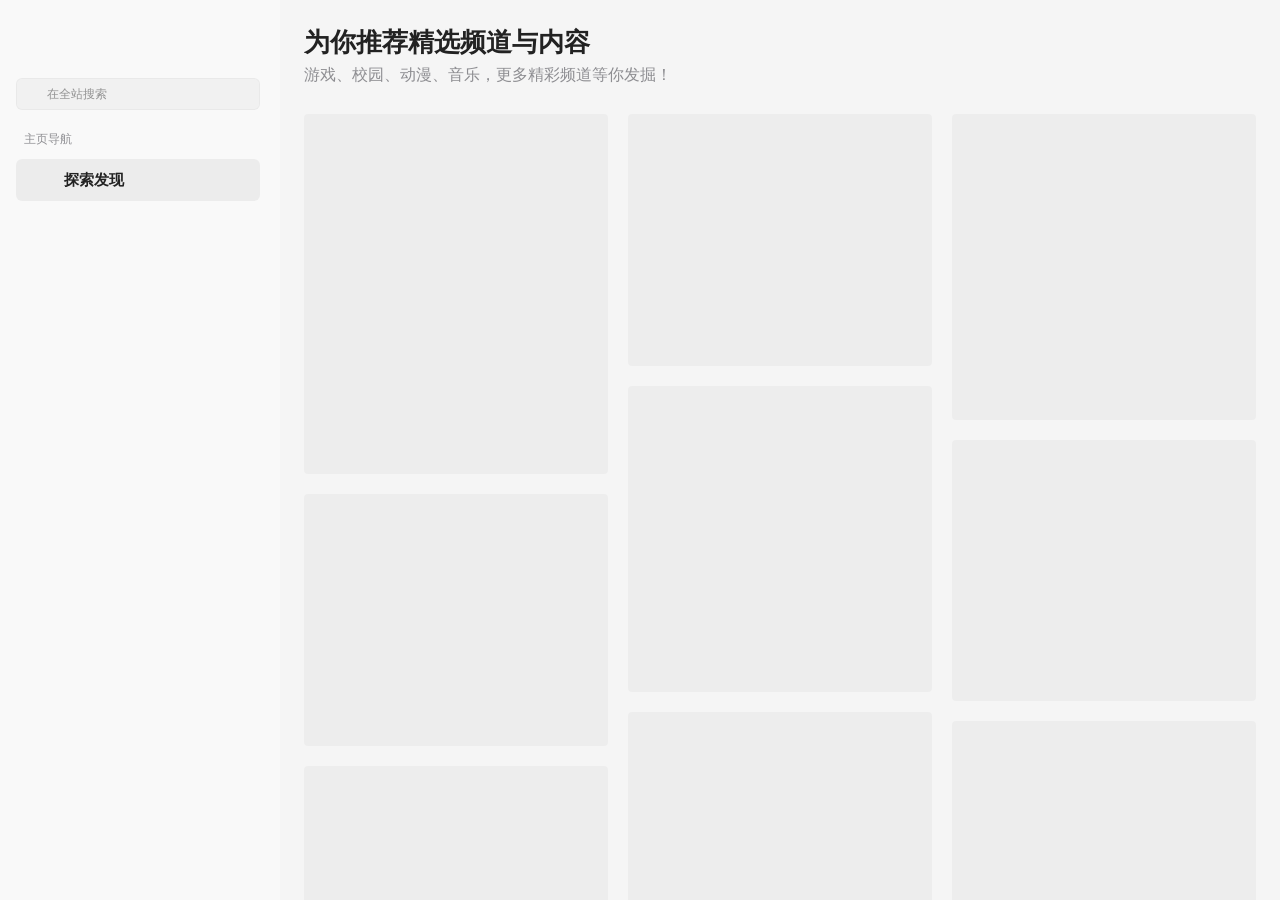
==== web/panel/index.html @ 27d4e75a "更新v1.0.0" ====
<!DOCTYPE html><html  lang="zh-CN"><head><meta charset="utf-8"><meta name="referrer" content="no-referrer"><base href="/api/ext/txpd/panel/"><script src="/api/ext/txpd/panel/assets/txpd-inject.js"></script><meta charset="utf-8">
<meta name="viewport" content="width=device-width, initial-scale=1.0, user-scalable=0, viewport-fit=cover">
<meta property="og:title" content="探索发现｜腾讯频道">
<meta property="og:type" content="website">
<meta property="og:description" content="腾讯频道(pd.qq.com)是腾讯官方推出的兴趣社群平台，在腾讯频道立刻探索并发现你感兴趣的组织和社区。无论是游戏、娱乐、教育还是兴趣爱好，腾讯频道为你提供丰富多样的社群资源，助你轻松找到志同道合的小伙伴！">
<meta property="og:image" content="https://guild-1251316161.file.myqcloud.com/common/share-logo.png">
<meta property="og:url" content="https://pd.qq.com/explore">
<title>探索发现｜腾讯频道</title>






<style>.theme-light,:root{--text-primary:#222;--text-primary-light:rgba(60,60,67,.76);--text-secondary:rgba(60,60,67,.56);--text-secondary-light:#a6a6a6;--text-brand:#2b64f5;--text-white:#fff;--text-tertiary:#bdbdbd;--text-link:#214ca5;--text-link-press:#0b47e0;--icon-primary:#222;--icon-primary-light:#6b6b70;--icon-secondary:#5e5f62;--icon-tertiary:#ccc;--icon-brand:#2b64f5;--icon-white:#fff;--icon-link:#2b64f5;--icon-link-press:#0b47e0;--feedback-warning:#ffb300;--feedback-success:#15d173;--feedback-error:#f74c30;--feedback-brand:#2b64f5;--feedback-grey:#c5c5c5;--overlay-active:rgba(0,0,0,.05);--overlay-hover:rgba(0,0,0,.03);--overlay-hover-light:hsla(0,0%,100%,.2);--overlay-hover-grey:rgba(0,0,0,.05);--overlay-press:rgba(75,72,72,.1);--overlay-press-light:hsla(0,0%,100%,.1);--overlay-top:#fff;--overlay-dark:rgba(1,1,1,.5);--overlay-white:hsla(0,0%,100%,.1);--overlay-highlight:rgba(37,90,255,.07);--border-primary:rgba(219,220,224,.4);--border-secondary:hsla(0,0%,90%,.4);--border-white:#fff;--border-input-box:rgba(34,34,34,.7);--bubble-guest:#fff;--bubble-guest-press:#f5f5f5;--bubble-guest-text:#222;--bubble-guest-text-link:#2b64f5;--bubble-host:#2b64f5;--bubble-host-press:#0b47e0;--bubble-host-text:#fff;--bubble-host-text-link:#7de0ff;--button-primary-bg:#2b64f5;--button-primary-bg-hover:#0b47e0;--button-primary-bg-press:#0b47e0;--button-primary-text-white:#fff;--button-secondary-bg:#f0f4fe;--button-secondary-text:#2b64f5;--button-secondary-bg-press:#d5e0fd;--button-secondary-bg-hover:#e7eeff;--button-secondary-bg-disable:#f0f1f4;--button-secondary-text-disable:rgba(11,12,14,.3);--button-tertiary-border:rgba(219,220,224,.7);--button-tertiary-text:#222;--button-tertiary-border-press:hsla(0,0%,80.8%,.7);--button-tertiary-bg-hover:rgba(34,34,34,.04);--button-tertiary-bg-press:rgba(34,34,34,.04);--bg-bottom-standard:#fff;--bg-bottom-light:#f9f9f9;--bg-bottom-dark:rgba(0,0,0,.8);--bg-middle-standard:#f3f3f3;--bg-middle-light:#fff;--bg-top-dark:rgba(0,0,0,.9);--bg-aio:#f5f5f5;--bg-toast:#fff;--text-primary-loading:hsla(0,0%,94.5%,.9);--bg-bottom-light-dark:#1f1f1f;--shadow-bg-top:0px 2px 4px rgba(0,0,0,.04);--shadow-bg-middle-secondary:0px 4px 12px rgba(0,0,0,.1);--shadow-bg-middle-primary:2px 8px 14px rgba(0,0,0,.12);--shadow-bg-bottom-inactive:0px 8px 16px rgba(0,0,0,.14);--shadow-bg-bottom-active:0px 2px 20px rgba(0,0,0,.2),0px 30px 60px rgba(0,0,0,.1);--button_border_secondary_default:#ccc;--button_border_ghost_default:#0b0c0e;--button_text_ghost_default:#0b0c0e;--logo_qq_default:#000;--qrcode-popover-filter:0px 0px 12px rgba(0,0,0,.1);--bg_bottom_light_agg:#fff;--fill-standard-primary:rgba(13,16,49,.04);--button-text-ghost-default:#0b0c0e;--button-border-ghost-default:#0b0c0e;--bg-thead-standard:#f0f0f2;--border-standard:rgba(0,0,0,.1)}</style>
<style>@media(prefers-color-scheme:dark){:root{--text-primary:hsla(0,0%,94.5%,.9);--text-primary-light:rgba(235,235,245,.76);--text-secondary:rgba(235,235,245,.56);--text-secondary-light:#666;--text-brand:#f1f1f1;--text-white:#fff;--text-tertiary:#525252;--text-link:#7a95cc;--text-link-press:#fff;--icon-primary:hsla(0,0%,94.5%,.9);--icon-primary-light:#b9b9c1;--icon-secondary:#9a9fa5;--icon-tertiary:#525252;--icon-brand:#f1f1f1;--icon-white:#fff;--icon-link:#2b64f5;--icon-link-press:#0b47e0;--feedback-warning:#ffb300;--feedback-success:#15d173;--feedback-error:#f74c30;--feedback-brand:#2b64f5;--feedback-grey:#333;--overlay-active:hsla(0,0%,100%,.2);--overlay-hover:hsla(0,0%,100%,.07);--overlay-hover-light:hsla(0,0%,100%,.2);--overlay-hover-grey:hsla(0,0%,100%,.05);--overlay-press:hsla(0,0%,100%,.15);--overlay-press-light:hsla(0,0%,100%,.1);--overlay-top:#313131;--overlay-dark:rgba(1,1,1,.5);--overlay-white:hsla(0,0%,100%,.1);--overlay-highlight:rgba(180,196,247,.05);--border-primary:hsla(0,0%,100%,.08);--border-secondary:hsla(0,0%,100%,.05);--border-white:#222;--border-input-box:hsla(0,0%,94.5%,.3);--bubble-guest:#262626;--bubble-guest-press:#212121;--bubble-guest-text:#f1f1f1;--bubble-guest-text-link:#3f75ff;--bubble-host:#666;--bubble-host-press:#5d5d5d;--bubble-host-text:#fff;--bubble-host-text-link:#1cb3e2;--button-primary-bg:#2b64f5;--button-primary-bg-hover:#0b47e0;--button-primary-bg-press:#0b47e0;--button-primary-text-white:#f1f1f1;--button-secondary-bg:hsla(0,0%,100%,.08);--button-secondary-text:#f1f1f1;--button-secondary-bg-press:hsla(0,0%,100%,.02);--button-secondary-bg-hover:hsla(0,0%,100%,.1);--button-secondary-bg-disable:hsla(0,0%,100%,.05);--button-secondary-text-disable:hsla(0,0%,94.5%,.2);--button-tertiary-border:hsla(0,0%,94.5%,.7);--button-tertiary-text:#f1f1f1;--button-tertiary-border-press:hsla(0,0%,94.5%,.4);--button-tertiary-bg-hover:hsla(0,0%,100%,.04);--button-tertiary-bg-press:hsla(0,0%,100%,.04);--bg-bottom-standard:#161616;--bg-bottom-light:#1f1f1f;--bg-bottom-dark:rgba(0,0,0,.8);--bg-middle-standard:#121212;--bg-middle-light:#1f1f1f;--bg-top-dark:rgba(0,0,0,.9);--bg-aio:#161616;--bg-toast:#303030;--text-primary-loading:#222;--bg-bottom-light-dark:#f9f9f9;--shadow-bg-top:0px 2px 4px rgba(0,0,0,.12);--shadow-bg-middle-secondary:0px 4px 8px rgba(0,0,0,.16);--shadow-bg-middle-primary:0px 4px 8px rgba(0,0,0,.26);--shadow-bg-bottom-inactive:0px 8px 16px rgba(0,0,0,.14);--shadow-bg-bottom-active:0px 30px 60px rgba(0,0,0,.36),0px 2px 20px rgba(0,0,0,.37);--button_border_secondary_default:hsla(0,0%,94.5%,.9);--button_border_ghost_default:#fff;--button_text_ghost_default:#fff;--logo_qq_default:#fff;--bg_bottom_light:#161616;--border-standard:hsla(0,0%,100%,.08);--bg_bottom_light_agg:#161616;--fill-standard-primary:hsla(0,0%,100%,.08);--button-border-ghost-default:hsla(0,0%,100%,.85);--button-text-ghost-default:#fff;--bg-thead-standard:#f0f0f2}}.theme-dark{--text-primary:hsla(0,0%,94.5%,.9);--text-secondary:rgba(235,235,245,.56);--text-secondary-light:#666;--text-brand:#f1f1f1;--text-white:#fff;--text-tertiary:#525252;--text-link:#2b64f5;--text-link-press:#fff;--icon-primary:hsla(0,0%,94.5%,.9);--icon-secondary:#9a9fa5;--icon-tertiary:#525252;--icon-brand:#f1f1f1;--icon-white:#fff;--icon-link:#2b64f5;--icon-link-press:#0b47e0;--feedback-warning:#ffb300;--feedback-success:#15d173;--feedback-error:#f74c30;--feedback-brand:#2b64f5;--feedback-grey:#333;--overlay-active:hsla(0,0%,100%,.2);--overlay-hover:hsla(0,0%,100%,.07);--overlay-hover-light:hsla(0,0%,100%,.2);--overlay-hover-grey:hsla(0,0%,100%,.05);--overlay-press:hsla(0,0%,100%,.15);--overlay-press-light:hsla(0,0%,100%,.1);--overlay-top:#313131;--overlay-dark:rgba(1,1,1,.5);--overlay-white:hsla(0,0%,100%,.1);--overlay-highlight:rgba(180,196,247,.05);--border-primary:hsla(0,0%,100%,.08);--border-secondary:hsla(0,0%,100%,.05);--border-white:#222;--border-input-box:hsla(0,0%,94.5%,.3);--bubble-guest:#262626;--bubble-guest-press:#212121;--bubble-guest-text:#f1f1f1;--bubble-guest-text-link:#3f75ff;--bubble-host:#666;--bubble-host-press:#5d5d5d;--bubble-host-text:#fff;--bubble-host-text-link:#1cb3e2;--button-primary-bg:#2b64f5;--button-primary-bg-hover:#0b47e0;--button-primary-bg-press:#0b47e0;--button-primary-text-white:#f1f1f1;--button-secondary-bg:hsla(0,0%,100%,.08);--button-secondary-text:#f1f1f1;--button-secondary-bg-press:hsla(0,0%,100%,.02);--button-secondary-bg-hover:hsla(0,0%,100%,.1);--button-secondary-bg-disable:hsla(0,0%,100%,.05);--button-secondary-text-disable:hsla(0,0%,94.5%,.2);--button-tertiary-border:hsla(0,0%,94.5%,.7);--button-tertiary-text:#f1f1f1;--button-tertiary-border-press:hsla(0,0%,94.5%,.4);--button-tertiary-bg-hover:hsla(0,0%,100%,.04);--button-tertiary-bg-press:hsla(0,0%,100%,.04);--bg-bottom-standard:#161616;--bg-bottom-light:#1f1f1f;--bg-bottom-dark:rgba(0,0,0,.8);--bg-middle-standard:#121212;--bg-middle-light:#1f1f1f;--bg-top-dark:rgba(0,0,0,.9);--bg-aio:#161616;--bg-toast:#303030;--text-primary-loading:#222;--bg-bottom-light-dark:#f9f9f9;--shadow-bg-top:0px 2px 4px rgba(0,0,0,.12);--shadow-bg-middle-secondary:0px 4px 8px rgba(0,0,0,.16);--shadow-bg-middle-primary:0px 4px 8px rgba(0,0,0,.26);--shadow-bg-bottom-inactive:0px 8px 16px rgba(0,0,0,.14);--shadow-bg-bottom-active:0px 30px 60px rgba(0,0,0,.36),0px 2px 20px rgba(0,0,0,.37);--button_border_secondary_default:hsla(0,0%,94.5%,.9);--button_border_ghost_default:#fff;--button_text_ghost_default:#fff;--logo_qq_default:#fff;--qrcode-popover-filter:0px 0px 12px rgba(0,0,0,.1);--bg_bottom_light:#161616;--border-standard:hsla(0,0%,100%,.08);--bg_bottom_light_agg:#161616;--fill-standard-primary:hsla(0,0%,100%,.08);--button-border-ghost-default:hsla(0,0%,100%,.85);--button-text-ghost-default:#fff;--bg-thead-standard:#f0f0f2}</style>
<style>.theme-light,:root{--icon_secondary_opacity:rgba(154,159,165,.5);--bg_top_standard:#f2f2f2;--bg_top_light:#fff;--overlay_mask_standard:rgba(0,0,0,.5);--shadow_bg_top:0px 4px 8px rgba(0,0,0,.14);--shadow_bg_middle_primary:0px 32px 64px rgba(0,0,0,.188),0px 2px 21px rgba(0,0,0,.147);--border_brand:#2b64f5;--fill_standard_primary:rgba(0,0,0,.2);--brand_standard:#09f}@media(prefers-color-scheme:dark){:root{--icon_secondary_opacity:rgba(154,159,165,.5);--bg_top_standard:#262626;--bg_top_light:#303030;--overlay_mask_standard:rgba(0,0,0,.5);--shadow_bg_top:0px 4px 8px rgba(0,0,0,.26);--shadow_bg_middle_primary:0px 32px 64px rgba(0,0,0,.37),0px 2px 21px rgba(0,0,0,.37)}}</style>
<style>:root{--skin_primary_color:#0366fe;--skin_primary_color_active:rgba(3,102,254,.5);--skin_primary_color_disable:rgba(3,102,254,.3);--skin_border_color_1:rgba(11,12,14,.08);--skin_primary_bg_color:#f3f3f7;--skin_secondary_bg_color:#fff;--skin_normal_bg_color:#f3f3f7;--skin_gray_bg_color:rgba(11,12,14,.08);--skin_text_color_0:#fff;--skin_text_color_1:#0b0c0e;--skin_text_color_2:rgba(11,12,14,.7);--skin_text_color_3:rgba(11,12,14,.5);--skin_text_color_4:rgba(11,12,14,.3)}</style>
<style>:root{--aside-width:280px;--scrollbar-width:10px;--v-min-width:1000px;--v-min-height:600px;--page-gap:24px;--explore-page-skeleton-view-width:100%;--explore-page-skeleton-item-width:24%;--fs-scale-factor:1;--auto-size-14:calc(var(--fs-scale-factor)*14px);--auto-size-16:calc(var(--fs-scale-factor)*16px);--auto-size-17:calc(var(--fs-scale-factor)*17px);--auto-size-18:calc(var(--fs-scale-factor)*18px);--auto-size-20:calc(var(--fs-scale-factor)*20px);--auto-size-24:calc(var(--fs-scale-factor)*24px);--auto-size-52:calc(var(--fs-scale-factor)*52px);--auto-size-56:calc(var(--fs-scale-factor)*56px);--z-index-min:-1;--z-index-zero:0;--z-index-base:1;--z-index-base-2:2;--z-index-base-3:3;--z-index-base-10:10;--z-index-sticky:100;--z-index-header:200;--z-index-tooltip:900;--z-index-overlay:1000;--z-index-popup:1100;--z-index-control-area:3500;--z-index-ctx-lower:3999;--z-index-ctx:4000;--z-index-ctx-higher:4010;--z-index-dialog-lower:4999;--z-index-dialog:5000;--z-index-dialog-higher:5010;--z-index-toast:6000;--z-index-kickedoff-dialog:7000;--z-index-max:9999}</style>
<style>html{line-height:1.15;-webkit-text-size-adjust:100%}body{margin:0}main{display:block}.app-abnormal{display:flex;height:calc(100vh - 62px)}.link-container .link{cursor:pointer}h1{font-size:2em;margin:.67em 0}hr{box-sizing:content-box;height:0;overflow:visible}pre{font-family:monospace,monospace;font-size:1em}a{background-color:transparent}abbr[title]{border-bottom:none;text-decoration:underline;-webkit-text-decoration:underline dotted;text-decoration:underline dotted}b,strong{font-weight:bolder}code,kbd,samp{font-family:monospace,monospace;font-size:1em}small{font-size:80%}sub,sup{font-size:75%;line-height:0;position:relative;vertical-align:baseline}sub{bottom:-.25em}sup{top:-.5em}img{border-style:none}button,input,optgroup,select,textarea{font-family:inherit;font-size:100%;line-height:1.15;margin:0}button,input{overflow:visible}button,select{text-transform:none}[type=button],[type=reset],[type=submit],button{-webkit-appearance:button}[type=button]::-moz-focus-inner,[type=reset]::-moz-focus-inner,[type=submit]::-moz-focus-inner,button::-moz-focus-inner{border-style:none;padding:0}[type=button]:-moz-focusring,[type=reset]:-moz-focusring,[type=submit]:-moz-focusring,button:-moz-focusring{outline:1px dotted ButtonText}fieldset{padding:.35em .75em .625em}legend{box-sizing:border-box;color:inherit;display:table;max-width:100%;padding:0;white-space:normal}progress{vertical-align:baseline}textarea{overflow:auto}[type=checkbox],[type=radio]{box-sizing:border-box;padding:0}[type=number]::-webkit-inner-spin-button,[type=number]::-webkit-outer-spin-button{height:auto}[type=search]{-webkit-appearance:textfield;outline-offset:-2px}[type=search]::-webkit-search-decoration{-webkit-appearance:none}::-webkit-file-upload-button{-webkit-appearance:button;font:inherit}details{display:block}summary{display:list-item}[hidden],template{display:none}</style>
<style>*{box-sizing:border-box;-webkit-tap-highlight-color:rgba(255,255,255,0)}html{font-family:system-ui,Microsoft YaHei,PingFang SC,Hiragino Sans GB,Apple Color Emoji,Segoe UI Emoji,Segoe UI Symbol,Noto Color Emoji,黑体,STHeiti;font-size:14px;line-height:1.5;-webkit-font-smoothing:antialiased;-moz-osx-font-smoothing:grayscale;background-color:var(--bg-bottom-standard);touch-action:manipulation}@media(prefers-color-scheme:dark){html{color-scheme:dark}}blockquote,figure,form,h1,h2,h3,h4,h5,h6,p{margin:0}h1,h2,h3,h4,h5,h6{font-weight:400}a{color:var(--text-link);text-decoration:none}a:active{color:var(--text-link-press);outline:0}img,video{max-width:100%}img,svg,video{vertical-align:middle}table{border-collapse:collapse;border-spacing:0}td,th{padding:0}dd,dl,li,ol,ul{margin:0;padding:0}ol,ul{list-style:none outside none}i{font-style:normal}input::-moz-placeholder,textarea::-moz-placeholder{color:var(--placeholder)}input:-ms-input-placeholder,textarea:-ms-input-placeholder{color:var(--placeholder)}input::-webkit-input-placeholder,textarea::-webkit-input-placeholder{color:var(--placeholder)}.placeholder{color:var(--placeholder)}.ellipsis{overflow:hidden;text-overflow:ellipsis;white-space:nowrap}.flex-center{align-items:center;display:flex;justify-content:center}.pointer{cursor:pointer}.hover-underline:hover{text-decoration:underline}@media(any-hover:none){:root{--overlay-hover:transparent}}</style>
<style>.ProseMirror{position:relative;word-wrap:break-word;font-feature-settings:"liga" 0;font-variant-ligatures:none;white-space:pre-wrap;white-space:break-spaces}.ProseMirror pre{white-space:pre-wrap}.ProseMirror li{position:relative}.ProseMirror-hideselection ::selection{background:transparent}.ProseMirror-hideselection ::-moz-selection{background:transparent}.ProseMirror-hideselection{caret-color:transparent}.ProseMirror [draggable][contenteditable=false]{-webkit-user-select:text;-moz-user-select:text;user-select:text}.ProseMirror-selectednode{outline:2px solid #8cf}li.ProseMirror-selectednode{outline:none}li.ProseMirror-selectednode:after{border:2px solid #8cf;content:"";inset:-2px -2px -2px -32px;pointer-events:none;position:absolute}img.ProseMirror-separator{border:none!important;display:inline!important;margin:0!important}</style>
<style>@supports (scrollbar-width:thin){.scrollbar-none{scrollbar-width:none}.custom-scrollbar{overflow-y:auto;scrollbar-color:transparent transparent;scrollbar-gutter:stable;scrollbar-width:thin}.custom-scrollbar:hover{scrollbar-color:var(--icon-tertiary) transparent}}@supports not (scrollbar-width:thin){.scrollbar-none::-webkit-scrollbar{display:none}.custom-scrollbar{overflow-y:scroll}.custom-scrollbar::-webkit-scrollbar{display:initial;opacity:1;width:var(--scrollbar-width)}.custom-scrollbar::-webkit-scrollbar-thumb{background-clip:padding-box;background-color:transparent;border:1px solid transparent;border-radius:calc(var(--scrollbar-width)/2);opacity:.8}.custom-scrollbar:hover::-webkit-scrollbar-thumb{background-color:var(--icon-tertiary)}}</style>
<style>.network-banner[data-v-33d8ebf6]{align-items:center;background-color:#fef7e0;border-bottom:1px solid #f5e6b8;color:#5f6368;display:flex;font-size:13px;height:36px;justify-content:space-between;left:0;line-height:1;padding:0 16px;position:fixed;right:0;top:0;z-index:10000}.network-banner__text[data-v-33d8ebf6]{align-items:center;display:flex;gap:6px}.network-banner__icon[data-v-33d8ebf6]{color:#e37400;font-size:14px}.network-banner__btn[data-v-33d8ebf6]{all:unset;align-items:center;border-radius:50%;color:#5f6368;cursor:pointer;display:flex;flex-shrink:0;font-size:13px;height:24px;justify-content:center;transition:background-color .2s;width:24px}.network-banner__btn[data-v-33d8ebf6]:hover{background-color:#0000000f}.network-banner-enter-active[data-v-33d8ebf6],.network-banner-leave-active[data-v-33d8ebf6]{transition:transform .3s ease,opacity .3s ease}.network-banner-enter-from[data-v-33d8ebf6],.network-banner-leave-to[data-v-33d8ebf6]{opacity:0;transform:translateY(-100%)}</style>
<style>.join-guild-button[data-v-4706075d]{align-items:center;background:#ffffff80;border-radius:30px;color:#222;cursor:pointer;display:flex;font-size:12px;font-style:normal;font-weight:600;height:26px;justify-content:center;line-height:18px;padding:4px 12px;text-align:center}.join-guild-button.black[data-v-4706075d]:hover{background:linear-gradient(0deg,#00000008,#00000008),#ffffff80}.join-guild-button.black[data-v-4706075d]:active{background:linear-gradient(0deg,#4b48481a,#4b48481a),#ffffff80}.join-guild-button.white[data-v-4706075d]{background:#fff3;color:#fff}.join-guild-button.white[data-v-4706075d]:hover{background:linear-gradient(0deg,#00000008,#00000008),#fff3}.join-guild-button.white[data-v-4706075d]:active{background:linear-gradient(0deg,#4b48481a,#4b48481a),#fff3}.join-guild-button[data-v-4706075d]:active{opacity:.5}.join-guild-button.small[data-v-4706075d]{border-radius:26px;font-size:12px;height:26px;line-height:18px;padding:4px 12px;width:100%}.join-guild-button.large[data-v-4706075d]{border-radius:36px;height:36px;min-width:320px;width:100%}.join-guild-button .post[data-v-4706075d]{background-color:transparent;border-color:var(--join-guild-button-post-border-color,hsla(0,0%,94.5%,.7));color:var(--join-guild-button-post-color,#f1f1f1)}.is-desktop .join-guild-button[data-v-4706075d]{align-items:center;background:#ffffff80;border-radius:30px;color:#222;cursor:pointer;display:flex;font-size:12px;font-style:normal;font-weight:600;height:26px;justify-content:center;line-height:18px;padding:4px 12px;text-align:center}.is-desktop .join-guild-button.black[data-v-4706075d]:hover{background:linear-gradient(0deg,#00000008,#00000008),#ffffff80}.is-desktop .join-guild-button.black[data-v-4706075d]:active{background:linear-gradient(0deg,#4b48481a,#4b48481a),#ffffff80}.is-desktop .join-guild-button.white[data-v-4706075d]{background:#fff3;color:#fff}.is-desktop .join-guild-button.white[data-v-4706075d]:hover{background:linear-gradient(0deg,#00000008,#00000008),#fff3}.is-desktop .join-guild-button.white[data-v-4706075d]:active{background:linear-gradient(0deg,#4b48481a,#4b48481a),#fff3}.is-desktop .join-guild-button.small[data-v-4706075d]{border-radius:14px;font-size:12px;height:26px;line-height:18px;padding:4px 12px;width:100%}.is-desktop .join-guild-button.large[data-v-4706075d]{border-radius:18px;height:36px;min-width:320px;width:100%}.is-desktop .join-guild-button.post[data-v-4706075d]{background-color:transparent;border:1px solid var(--join-guild-button-post-border-color,rgba(219,220,224,.7));color:var(--join-guild-button-post-color,#222)}.g-button--small[data-v-4706075d]{border:none;line-height:18px;padding:4px 12px}</style>
<style>.pub-join[data-v-86f4e63b]{align-items:center;background-color:#0009;inset-inline:0 0;bottom:0;display:flex;height:100%;justify-content:center;position:fixed;top:0;z-index:9998}.pub-join-pannel[data-v-86f4e63b]{background-color:var(--bg-middle-light,#fff);border:1px solid var(--border-primary,rgba(219,220,224,.4));border-radius:8px;width:360px}.pub-join-pannel-header[data-v-86f4e63b]{align-items:center;border-radius:8px;cursor:pointer;display:flex;height:40px;height:28px;justify-content:flex-end;padding:8px;width:100%}.pub-join-pannel-body[data-v-86f4e63b]{align-items:center;display:flex;flex-direction:column;justify-content:center;padding:0 20px}.pub-join-pannel-body-title[data-v-86f4e63b]{align-items:center;color:var(--text-primary,#222);display:flex;font-family:PingFang SC;font-size:18px;font-style:normal;font-weight:600;height:30px;justify-content:flex-start;line-height:30px;margin:10px 0;width:100%}.pub-join-pannel-body-guild[data-v-86f4e63b]{margin:10px 0 16px}.pub-join-pannel-body-divider[data-v-86f4e63b]{border-bottom:1px solid var(--border-primary,rgba(219,220,224,.4));width:100%}.header[data-v-86f4e63b]{align-items:center;display:flex;flex-direction:row;width:100%}.header .avatar[data-v-86f4e63b]{border-radius:4px;height:48px;margin-right:10px;width:48px}.header .info[data-v-86f4e63b]{display:flex;flex:1;flex-direction:column;height:100%;justify-content:center;max-width:calc(100% - 58px)}.header .info .name[data-v-86f4e63b]{font-size:15px;font-weight:600;height:26px;line-height:26px;overflow:hidden;text-overflow:ellipsis;white-space:nowrap}.header .info .name[data-v-86f4e63b],.header .info .tips[data-v-86f4e63b]{color:var(--text-primary,#222);font-style:normal}.header .info .tips[data-v-86f4e63b]{font-size:12px;font-weight:400;height:18px;line-height:18px}.header .info .tips .member-friend[data-v-86f4e63b],.header .info .tips .member-join[data-v-86f4e63b]{font-weight:600}.submit-wrap[data-v-86f4e63b]{align-items:center;display:flex;justify-content:flex-end;margin:10px 0 20px;width:100%}.submit-wrap .g-button[data-v-86f4e63b]{height:36px;width:320px}.submit-wrap .quit-btn[data-v-86f4e63b]{align-items:center;background-color:transparent;border:1px solid var(--button-tertiary-border,rgba(219,220,224,.7));border-radius:100px;color:var(--button-tertiary-text,#222);display:flex;font-family:PingFang SC;font-feature-settings:"liga" off,"clig" off;font-size:14px;gap:10px;justify-content:center;line-height:normal;padding:5px 18px;text-align:center}.submit-wrap .quit-btn[data-v-86f4e63b],.submit-wrap .submit-btn[data-v-86f4e63b]{font-style:normal;font-weight:600;margin-left:8px}.content[data-v-86f4e63b]{color:var(--text-secondary,#5e5f62);font-size:12px;font-style:normal;font-weight:400;line-height:18px;margin:16px 0 20px;width:100%}.icon-close-16[data-v-86f4e63b]{background-image:url("data:image/svg+xml;charset=utf-8,%3Csvg xmlns='http://www.w3.org/2000/svg' width='16' height='16' fill='none' viewBox='0 0 16 16'%3E%3Cpath fill='%23222' fill-rule='evenodd' d='M7.293 8 2.11 13.183l.707.707L8 8.707l5.167 5.167.707-.707L8.707 8l5.183-5.183-.707-.707L8 7.293 2.834 2.127l-.707.707z' clip-rule='evenodd'/%3E%3C/svg%3E");background-repeat:no-repeat;background-size:cover;height:16px;width:16px}.icon-close-16.dark[data-v-86f4e63b]{background-image:url("data:image/svg+xml;charset=utf-8,%3Csvg xmlns='http://www.w3.org/2000/svg' width='16' height='16' fill='none' viewBox='0 0 16 16'%3E%3Cpath fill='rgba(241,241,241,0.9)' fill-rule='evenodd' d='M7.293 8 2.11 13.183l.707.707L8 8.707l5.167 5.167.707-.707L8.707 8l5.183-5.183-.707-.707L8 7.293 2.834 2.127l-.707.707z' clip-rule='evenodd'/%3E%3C/svg%3E")}</style>
<style>@font-face{font-family:swiper-icons;font-style:normal;font-weight:400;src:url(data:application/font-woff;charset=utf-8;base64,\ [base64]//wADZ2x5ZgAAAywAAADMAAAD2MHtryVoZWFkAAABbAAAADAAAAA2E2+eoWhoZWEAAAGcAAAAHwAAACQC9gDzaG10eAAAAigAAAAZAAAArgJkABFsb2NhAAAC0AAAAFoAAABaFQAUGG1heHAAAAG8AAAAHwAAACAAcABAbmFtZQAAA/gAAAE5AAACXvFdBwlwb3N0AAAFNAAAAGIAAACE5s74hXjaY2BkYGAAYpf5Hu/j+W2+MnAzMYDAzaX6QjD6/4//Bxj5GA8AuRwMYGkAPywL13jaY2BkYGA88P8Agx4j+/8fQDYfA1AEBWgDAIB2BOoAeNpjYGRgYNBh4GdgYgABEMnIABJzYNADCQAACWgAsQB42mNgYfzCOIGBlYGB0YcxjYGBwR1Kf2WQZGhhYGBiYGVmgAFGBiQQkOaawtDAoMBQxXjg/wEGPcYDDA4wNUA2CCgwsAAAO4EL6gAAeNpj2M0gyAACqxgGNWBkZ2D4/wMA+xkDdgAAAHjaY2BgYGaAYBkGRgYQiAHyGMF8FgYHIM3DwMHABGQrMOgyWDLEM1T9/w8UBfEMgLzE////P/5//f/V/xv+r4eaAAeMbAxwIUYmIMHEgKYAYjUcsDAwsLKxc3BycfPw8jEQA/[base64]/uznmfPFBNODM2K7MTQ45YEAZqGP81AmGGcF3iPqOop0r1SPTaTbVkfUe4HXj97wYE+yNwWYxwWu4v1ugWHgo3S1XdZEVqWM7ET0cfnLGxWfkgR42o2PvWrDMBSFj/IHLaF0zKjRgdiVMwScNRAoWUoH78Y2icB/yIY09An6AH2Bdu/UB+yxopYshQiEvnvu0dURgDt8QeC8PDw7Fpji3fEA4z/PEJ6YOB5hKh4dj3EvXhxPqH/SKUY3rJ7srZ4FZnh1PMAtPhwP6fl2PMJMPDgeQ4rY8YT6Gzao0eAEA409DuggmTnFnOcSCiEiLMgxCiTI6Cq5DZUd3Qmp10vO0LaLTd2cjN4fOumlc7lUYbSQcZFkutRG7g6JKZKy0RmdLY680CDnEJ+UMkpFFe1RN7nxdVpXrC4aTtnaurOnYercZg2YVmLN/d/gczfEimrE/fs/bOuq29Zmn8tloORaXgZgGa78yO9/cnXm2BpaGvq25Dv9S4E9+5SIc9PqupJKhYFSSl47+Qcr1mYNAAAAeNptw0cKwkAAAMDZJA8Q7OUJvkLsPfZ6zFVERPy8qHh2YER+3i/BP83vIBLLySsoKimrqKqpa2hp6+jq6RsYGhmbmJqZSy0sraxtbO3sHRydnEMU4uR6yx7JJXveP7WrDycAAAAAAAH//wACeNpjYGRgYOABYhkgZgJCZgZNBkYGLQZtIJsFLMYAAAw3ALgAeNolizEKgDAQBCchRbC2sFER0YD6qVQiBCv/H9ezGI6Z5XBAw8CBK/m5iQQVauVbXLnOrMZv2oLdKFa8Pjuru2hJzGabmOSLzNMzvutpB3N42mNgZGBg4GKQYzBhYMxJLMlj4GBgAYow/P/PAJJhLM6sSoWKfWCAAwDAjgbRAAB42mNgYGBkAIIbCZo5IPrmUn0hGA0AO8EFTQAA)}:root{--swiper-theme-color:#007aff}:host{display:block;margin-left:auto;margin-right:auto;position:relative;z-index:1}.swiper{display:block;list-style:none;margin-left:auto;margin-right:auto;overflow:hidden;padding:0;position:relative;z-index:1}.swiper-vertical>.swiper-wrapper{flex-direction:column}.swiper-wrapper{box-sizing:content-box;display:flex;height:100%;position:relative;transition-property:transform;transition-timing-function:var(--swiper-wrapper-transition-timing-function,initial);width:100%;z-index:1}.swiper-android .swiper-slide,.swiper-ios .swiper-slide,.swiper-wrapper{transform:translateZ(0)}.swiper-horizontal{touch-action:pan-y}.swiper-vertical{touch-action:pan-x}.swiper-slide{display:block;flex-shrink:0;height:100%;position:relative;transition-property:transform;width:100%}.swiper-slide-invisible-blank{visibility:hidden}.swiper-autoheight,.swiper-autoheight .swiper-slide{height:auto}.swiper-autoheight .swiper-wrapper{align-items:flex-start;transition-property:transform,height}.swiper-backface-hidden .swiper-slide{backface-visibility:hidden;transform:translateZ(0)}.swiper-3d.swiper-css-mode .swiper-wrapper{perspective:1200px}.swiper-3d .swiper-wrapper{transform-style:preserve-3d}.swiper-3d{perspective:1200px}.swiper-3d .swiper-cube-shadow,.swiper-3d .swiper-slide{transform-style:preserve-3d}.swiper-css-mode>.swiper-wrapper{overflow:auto;scrollbar-width:none;-ms-overflow-style:none}.swiper-css-mode>.swiper-wrapper::-webkit-scrollbar{display:none}.swiper-css-mode>.swiper-wrapper>.swiper-slide{scroll-snap-align:start start}.swiper-css-mode.swiper-horizontal>.swiper-wrapper{scroll-snap-type:x mandatory}.swiper-css-mode.swiper-vertical>.swiper-wrapper{scroll-snap-type:y mandatory}.swiper-css-mode.swiper-free-mode>.swiper-wrapper{scroll-snap-type:none}.swiper-css-mode.swiper-free-mode>.swiper-wrapper>.swiper-slide{scroll-snap-align:none}.swiper-css-mode.swiper-centered>.swiper-wrapper:before{content:"";flex-shrink:0;order:9999}.swiper-css-mode.swiper-centered>.swiper-wrapper>.swiper-slide{scroll-snap-align:center center;scroll-snap-stop:always}.swiper-css-mode.swiper-centered.swiper-horizontal>.swiper-wrapper>.swiper-slide:first-child{margin-inline-start:var(--swiper-centered-offset-before)}.swiper-css-mode.swiper-centered.swiper-horizontal>.swiper-wrapper:before{height:100%;min-height:1px;width:var(--swiper-centered-offset-after)}.swiper-css-mode.swiper-centered.swiper-vertical>.swiper-wrapper>.swiper-slide:first-child{margin-block-start:var(--swiper-centered-offset-before)}.swiper-css-mode.swiper-centered.swiper-vertical>.swiper-wrapper:before{height:var(--swiper-centered-offset-after);min-width:1px;width:100%}.swiper-3d .swiper-slide-shadow,.swiper-3d .swiper-slide-shadow-bottom,.swiper-3d .swiper-slide-shadow-left,.swiper-3d .swiper-slide-shadow-right,.swiper-3d .swiper-slide-shadow-top{height:100%;left:0;pointer-events:none;position:absolute;top:0;width:100%;z-index:10}.swiper-3d .swiper-slide-shadow{background:#00000026}.swiper-3d .swiper-slide-shadow-left{background-image:linear-gradient(270deg,rgba(0,0,0,.5),transparent)}.swiper-3d .swiper-slide-shadow-right{background-image:linear-gradient(90deg,rgba(0,0,0,.5),transparent)}.swiper-3d .swiper-slide-shadow-top{background-image:linear-gradient(0deg,rgba(0,0,0,.5),transparent)}.swiper-3d .swiper-slide-shadow-bottom{background-image:linear-gradient(180deg,rgba(0,0,0,.5),transparent)}.swiper-lazy-preloader{border:4px solid var(--swiper-preloader-color,var(--swiper-theme-color));border-radius:50%;border-top:4px solid transparent;box-sizing:border-box;height:42px;left:50%;margin-left:-21px;margin-top:-21px;position:absolute;top:50%;transform-origin:50%;width:42px;z-index:10}.swiper-watch-progress .swiper-slide-visible .swiper-lazy-preloader,.swiper:not(.swiper-watch-progress) .swiper-lazy-preloader{animation:swiper-preloader-spin 1s linear infinite}.swiper-lazy-preloader-white{--swiper-preloader-color:#fff}.swiper-lazy-preloader-black{--swiper-preloader-color:#000}@keyframes swiper-preloader-spin{0%{transform:rotate(0)}to{transform:rotate(1turn)}}</style>
<style>:root{--swiper-navigation-size:44px}.swiper-button-next,.swiper-button-prev{align-items:center;color:var(--swiper-navigation-color,var(--swiper-theme-color));cursor:pointer;display:flex;height:var(--swiper-navigation-size);justify-content:center;margin-top:calc(0px - var(--swiper-navigation-size)/2);position:absolute;top:var(--swiper-navigation-top-offset,50%);width:calc(var(--swiper-navigation-size)/44*27);z-index:10}.swiper-button-next.swiper-button-disabled,.swiper-button-prev.swiper-button-disabled{cursor:auto;opacity:.35;pointer-events:none}.swiper-button-next.swiper-button-hidden,.swiper-button-prev.swiper-button-hidden{cursor:auto;opacity:0;pointer-events:none}.swiper-navigation-disabled .swiper-button-next,.swiper-navigation-disabled .swiper-button-prev{display:none!important}.swiper-button-next svg,.swiper-button-prev svg{height:100%;-o-object-fit:contain;object-fit:contain;transform-origin:center;width:100%}.swiper-rtl .swiper-button-next svg,.swiper-rtl .swiper-button-prev svg{transform:rotate(180deg)}.swiper-button-prev,.swiper-rtl .swiper-button-next{left:var(--swiper-navigation-sides-offset,10px);right:auto}.swiper-button-lock{display:none}.swiper-button-next:after,.swiper-button-prev:after{font-family:swiper-icons;font-size:var(--swiper-navigation-size);font-variant:normal;letter-spacing:0;line-height:1;text-transform:none!important}.swiper-button-prev:after,.swiper-rtl .swiper-button-next:after{content:"prev"}.swiper-button-next,.swiper-rtl .swiper-button-prev{left:auto;right:var(--swiper-navigation-sides-offset,10px)}.swiper-button-next:after,.swiper-rtl .swiper-button-prev:after{content:"next"}</style>
<style>.swiper-pagination{position:absolute;text-align:center;transform:translateZ(0);transition:opacity .3s;z-index:10}.swiper-pagination.swiper-pagination-hidden{opacity:0}.swiper-pagination-disabled>.swiper-pagination,.swiper-pagination.swiper-pagination-disabled{display:none!important}.swiper-horizontal>.swiper-pagination-bullets,.swiper-pagination-bullets.swiper-pagination-horizontal,.swiper-pagination-custom,.swiper-pagination-fraction{bottom:var(--swiper-pagination-bottom,8px);left:0;top:var(--swiper-pagination-top,auto);width:100%}.swiper-pagination-bullets-dynamic{font-size:0;overflow:hidden}.swiper-pagination-bullets-dynamic .swiper-pagination-bullet{position:relative;transform:scale(.33)}.swiper-pagination-bullets-dynamic .swiper-pagination-bullet-active,.swiper-pagination-bullets-dynamic .swiper-pagination-bullet-active-main{transform:scale(1)}.swiper-pagination-bullets-dynamic .swiper-pagination-bullet-active-prev{transform:scale(.66)}.swiper-pagination-bullets-dynamic .swiper-pagination-bullet-active-prev-prev{transform:scale(.33)}.swiper-pagination-bullets-dynamic .swiper-pagination-bullet-active-next{transform:scale(.66)}.swiper-pagination-bullets-dynamic .swiper-pagination-bullet-active-next-next{transform:scale(.33)}.swiper-pagination-bullet{background:var(--swiper-pagination-bullet-inactive-color,#000);border-radius:var(--swiper-pagination-bullet-border-radius,50%);display:inline-block;height:var(--swiper-pagination-bullet-height,var(--swiper-pagination-bullet-size,8px));opacity:var(--swiper-pagination-bullet-inactive-opacity,.2);width:var(--swiper-pagination-bullet-width,var(--swiper-pagination-bullet-size,8px))}button.swiper-pagination-bullet{-webkit-appearance:none;-moz-appearance:none;appearance:none;border:none;box-shadow:none;margin:0;padding:0}.swiper-pagination-clickable .swiper-pagination-bullet{cursor:pointer}.swiper-pagination-bullet:only-child{display:none!important}.swiper-pagination-bullet-active{background:var(--swiper-pagination-color,var(--swiper-theme-color));opacity:var(--swiper-pagination-bullet-opacity,1)}.swiper-pagination-vertical.swiper-pagination-bullets,.swiper-vertical>.swiper-pagination-bullets{left:var(--swiper-pagination-left,auto);right:var(--swiper-pagination-right,8px);top:50%;transform:translate3d(0,-50%,0)}.swiper-pagination-vertical.swiper-pagination-bullets .swiper-pagination-bullet,.swiper-vertical>.swiper-pagination-bullets .swiper-pagination-bullet{display:block;margin:var(--swiper-pagination-bullet-vertical-gap,6px) 0}.swiper-pagination-vertical.swiper-pagination-bullets.swiper-pagination-bullets-dynamic,.swiper-vertical>.swiper-pagination-bullets.swiper-pagination-bullets-dynamic{top:50%;transform:translateY(-50%);width:8px}.swiper-pagination-vertical.swiper-pagination-bullets.swiper-pagination-bullets-dynamic .swiper-pagination-bullet,.swiper-vertical>.swiper-pagination-bullets.swiper-pagination-bullets-dynamic .swiper-pagination-bullet{display:inline-block;transition:transform .2s,top .2s}.swiper-horizontal>.swiper-pagination-bullets .swiper-pagination-bullet,.swiper-pagination-horizontal.swiper-pagination-bullets .swiper-pagination-bullet{margin:0 var(--swiper-pagination-bullet-horizontal-gap,4px)}.swiper-horizontal>.swiper-pagination-bullets.swiper-pagination-bullets-dynamic,.swiper-pagination-horizontal.swiper-pagination-bullets.swiper-pagination-bullets-dynamic{left:50%;transform:translate(-50%);white-space:nowrap}.swiper-horizontal>.swiper-pagination-bullets.swiper-pagination-bullets-dynamic .swiper-pagination-bullet,.swiper-pagination-horizontal.swiper-pagination-bullets.swiper-pagination-bullets-dynamic .swiper-pagination-bullet{transition:transform .2s,left .2s}.swiper-horizontal.swiper-rtl>.swiper-pagination-bullets-dynamic .swiper-pagination-bullet{transition:transform .2s,right .2s}.swiper-pagination-fraction{color:var(--swiper-pagination-fraction-color,inherit)}.swiper-pagination-progressbar{background:var(--swiper-pagination-progressbar-bg-color,rgba(0,0,0,.25));position:absolute}.swiper-pagination-progressbar .swiper-pagination-progressbar-fill{background:var(--swiper-pagination-color,var(--swiper-theme-color));height:100%;left:0;position:absolute;top:0;transform:scale(0);transform-origin:left top;width:100%}.swiper-rtl .swiper-pagination-progressbar .swiper-pagination-progressbar-fill{transform-origin:right top}.swiper-horizontal>.swiper-pagination-progressbar,.swiper-pagination-progressbar.swiper-pagination-horizontal,.swiper-pagination-progressbar.swiper-pagination-vertical.swiper-pagination-progressbar-opposite,.swiper-vertical>.swiper-pagination-progressbar.swiper-pagination-progressbar-opposite{height:var(--swiper-pagination-progressbar-size,4px);left:0;top:0;width:100%}.swiper-horizontal>.swiper-pagination-progressbar.swiper-pagination-progressbar-opposite,.swiper-pagination-progressbar.swiper-pagination-horizontal.swiper-pagination-progressbar-opposite,.swiper-pagination-progressbar.swiper-pagination-vertical,.swiper-vertical>.swiper-pagination-progressbar{height:100%;left:0;top:0;width:var(--swiper-pagination-progressbar-size,4px)}.swiper-pagination-lock{display:none}</style>
<style>.swiper-free-mode>.swiper-wrapper{margin:0 auto;transition-timing-function:ease-out}</style>
<style>.app-layout{color:var(--text-primary);position:relative}.force-full-width{width:100%!important}.trtc_autoplay_wrapper{background:var(--bg-middle-light)!important;border-color:var(--border-primary)!important;color:var(--text-primary)!important;fill:var(--text-primary)!important}.trtc_autoplay_wrapper .trtc_autoplay_action_confirm{border:none!important}</style>
<style>.guild-base-info{align-items:center;display:flex;flex-grow:1;flex-shrink:0;width:calc(100% - 18px);z-index:2}.guild-base-info__icon{border-radius:4px;height:44px;width:44px}.guild-base-info__icon_bg{background-image:url([data-uri]);background-size:contain;flex-shrink:0}.guild-base-info__isoffical{align-items:center;display:flex;margin-left:6px}.guild-base-info .guild-base-info__basic{display:flex;flex-direction:column;flex-shrink:1;height:45px;justify-content:space-between;margin-left:6px;min-width:0}.guild-base-info .guild-base-info__basic__name{align-items:center;color:var(--text-primary);display:flex;font-size:18px;font-style:normal;font-weight:500;line-height:25.2px;overflow:hidden;text-overflow:ellipsis;white-space:nowrap}.guild-base-info .guild-base-info__basic__statistics{align-items:center;color:var(--text-secondary);display:flex;font-size:12px;font-weight:400;gap:2px;line-height:16px}</style>
<style>.abnormal-page[data-v-f36b5839]{background:var(--bg-bottom-standard,#fff)}.abnormal-page[data-v-f36b5839],.abnormal-page-main[data-v-f36b5839]{align-items:center;display:flex;flex:1;justify-content:center;min-width:400px;width:100%}.abnormal-page-icon[data-v-f36b5839]{align-items:center;display:flex;flex-direction:column;height:200px;justify-content:center;margin-right:24px;width:200px}.abnormal-page-icon-small[data-v-f36b5839]{height:160px;width:160px}.abnormal-page-info[data-v-f36b5839]{align-items:flex-start;display:flex;flex-direction:column;justify-content:center}.info-title[data-v-f36b5839]{color:var(--text-primary,#222);font-size:22px;font-style:normal;font-weight:700;height:30px;line-height:30px;margin-bottom:4px;white-space:nowrap}.info-title-descempty[data-v-f36b5839]{margin-bottom:30px}.info-desc[data-v-f36b5839]{color:var(--text-secondary,#5e5f62);font-size:16px;font-style:normal;font-weight:400;line-height:30px;margin-bottom:20px}.info-btn-wrap[data-v-f36b5839]{position:relative}.info-btn[data-v-f36b5839]{all:unset;align-items:center;background-color:var(--button-primary-bg);border:1px solid transparent;border-radius:32px;box-sizing:border-box;color:var(--button-primary-text-white);cursor:pointer;display:inline-flex;font-size:14px;font-weight:500;height:32px;justify-content:center;line-height:24px;overflow:hidden;padding:unset;-webkit-user-select:none;-moz-user-select:none;user-select:none;width:114px}.abnormal-page.feed-abnormal .abnormal-page-main[data-v-f36b5839]{position:relative;top:-30px}.app-layout--left-aside .game-guild-main__waterfalls-scroller .abnormal-page[data-v-f36b5839]{max-height:calc(100vh - 229px)}@media screen and (min-width:901px){.game-guild-main__waterfalls-scroller .abnormal-page[data-v-f36b5839]{height:calc(100vh - 291px)!important}}.is-mobile .abnormal-page[data-v-f36b5839]{max-height:calc(100% - 62px)}.is-mobile .abnormal-page[data-v-f36b5839],.is-mobile .abnormal-page-main[data-v-f36b5839]{flex-direction:column;min-width:100%}.is-mobile .abnormal-page-icon[data-v-f36b5839]{height:150px;margin-right:0;width:150px}.is-mobile .info[data-v-f36b5839]{align-items:center;max-width:300px}.is-mobile .info-title[data-v-f36b5839]{font-size:20px}.is-mobile .info-title-descempty[data-v-f36b5839]{margin-bottom:24px}.is-mobile .info-desc[data-v-f36b5839]{font-size:14px;line-height:20px}.is-mobile .info-btn[data-v-f36b5839]{border-radius:48px;font-size:17px;font-weight:500;height:48px;line-height:24px;padding:unset;width:168px}.is-mobile .abnormal-unqq-guild[data-v-f36b5839]{display:flex;justify-content:flex-start;padding:20px 16px 0;width:100%}.is-mobile .error-container[data-v-f36b5839]{height:calc(100vh - 62px)}.is-mobile .error-container .abnormal-page[data-v-f36b5839]{flex-direction:column;max-height:100%;min-width:100%}.is-mobile .error-container .abnormal-unqq-guild[data-v-f36b5839]{padding:10px 6px 0}.is-mobile .abnormal-page-postEmpty .info-btn[data-v-f36b5839]{display:none}</style>
<style>.avatar[data-v-4007f4c0]{background-position:50%;background-repeat:no-repeat;background-size:cover;display:inline-block;overflow:hidden;position:relative;-webkit-user-select:none;-moz-user-select:none;user-select:none;vertical-align:middle}.avatar--hover_dark[data-v-4007f4c0]:hover:after{background-color:var(--overlay-dark);content:"";inset:0;position:absolute}.avatar--square[data-v-4007f4c0]{border-radius:5px}.avatar--circle[data-v-4007f4c0]{border-radius:50%}.avatar-placeholder[data-v-4007f4c0]{transition:opacity .2s;z-index:10}.avatar .img[data-v-4007f4c0]{display:block;height:100%;position:absolute;width:100%;-webkit-user-drag:none}.avatar-placeholder[data-v-4007f4c0]{background-color:var(--border-primary);height:100%;width:100%}.fade-enter-active[data-v-4007f4c0],.fade-leave-active[data-v-4007f4c0]{transition:opacity .2s ease}.fade-enter-from[data-v-4007f4c0],.fade-leave-to[data-v-4007f4c0]{opacity:0}</style>
<style>.detail-user-card[data-v-69f3dba3]{max-width:360px;padding-top:4px}.detail-user-card__content[data-v-69f3dba3]{background:var(--bg-toast,#fff);border:1px solid var(--border-primary);border-radius:8px;box-shadow:0 8px 16px #00000024;padding:24px 20px 20px;width:100%;z-index:9999}.detail-user-card__content__user-info[data-v-69f3dba3]{align-items:center;display:flex;justify-content:flex-start;width:100%}.detail-user-card__content__user-info__container[data-v-69f3dba3]{width:calc(100% - 82px)}.detail-user-card__content__user-info__container .name[data-v-69f3dba3]{color:var(--text-primary);display:flex;font-size:18px;font-weight:600;line-height:24px;margin-bottom:8px;text-align:left;width:100%}.detail-user-card__content__user-info__container .name .text[data-v-69f3dba3]{flex-shrink:1;max-width:calc(100% - 20px);word-break:break-all}.detail-user-card__content__user-info__container .name .icon[data-v-69f3dba3]{align-items:center;display:flex;flex-grow:0;flex-shrink:0;height:24px;margin-left:4px}.detail-user-card__content__user-info__container .detail[data-v-69f3dba3]{align-items:center;color:var(--text-secondary);display:flex;font-size:12px;font-weight:400;justify-content:start;line-height:18px;text-align:left;width:100%}.detail-user-card__content__user-info .avatar[data-v-69f3dba3]{flex-shrink:0;margin-right:16px}.detail-user-card__content__user-info .avatar[data-v-69f3dba3] .img{pointer-events:none;-webkit-user-select:none;-moz-user-select:none;user-select:none}.detail-user-card__content .role-group[data-v-69f3dba3]{align-items:start;display:flex;margin-top:14px}.detail-user-card__content .role-group .prefix[data-v-69f3dba3]{color:var(--text-secondary);flex:0 0 82px;font-size:15px;font-weight:400;line-height:26px;text-align:left}.detail-user-card__content .role-group .role-group__role[data-v-69f3dba3]{align-items:center;display:flex;flex-wrap:wrap;margin-bottom:-8px}.detail-user-card__content .role-group .role-group__role__item[data-v-69f3dba3]{align-items:center;border:1px solid;border-radius:3px;box-sizing:border-box;display:flex;flex-grow:0;flex-shrink:0;height:22px;margin-bottom:10px;margin-right:8px;margin-top:2px;padding:4px 6px}.detail-user-card__content .role-group .role-group__role__item .dot[data-v-69f3dba3]{border-radius:50%;display:inline-block;flex:none;flex-grow:0;height:6px;line-height:14px;margin-right:4px;width:6px}.detail-user-card__content .role-group .role-group__role__item .name[data-v-69f3dba3]{font-size:10px;font-weight:600;line-height:14px;text-align:left}.detail-user-card-mobile[data-v-69f3dba3]{max-width:100vw;width:100vw!important}.detail-user-card-mobile .detail-user-card__content[data-v-69f3dba3]{border-radius:8px 8px 0 0!important}.detail-user-card-mobile .detail-user-card__content[data-v-69f3dba3] .img{pointer-events:none;-webkit-user-select:none;-moz-user-select:none;user-select:none}.no-pointer[data-v-69f3dba3]{cursor:none}.pointer[data-v-69f3dba3]{cursor:pointer}</style>
<style>.text-at[data-v-967ec75e]{color:var(--text-link);vertical-align:middle}.text-at__user[data-v-967ec75e]{color:var(--text-link);cursor:pointer}</style>
<style>.skeleton{height:100%;width:100%}.skeleton-content,.skeleton-footer,.skeleton-header{background:var(--overlay-hover,rgba(0,0,0,.03));border-radius:4px;height:50px;width:100%}</style>
<style>@keyframes spin-5ddb47b1{0%{transform:rotate(0)}to{transform:rotate(1turn)}}.virtual-waterfall-empty[data-v-5ddb47b1]{align-items:center;display:flex;height:100%;justify-content:center;width:100%}.virtual-waterfall-container[data-v-5ddb47b1],.virtual-waterfall-wrapper[data-v-5ddb47b1]{height:100%;position:relative;width:100%}.virtual-waterfall-container[data-v-5ddb47b1]{display:flex;justify-content:center;margin:auto;overflow-x:hidden;overflow-y:scroll}.virtual-waterfall-container[data-v-5ddb47b1]::-webkit-scrollbar{display:none}.virtual-waterfall-container[data-v-5ddb47b1] :focus,.virtual-waterfall-container[data-v-5ddb47b1] :focus-visible{outline:none}.virtual-waterfall-list[data-v-5ddb47b1]{margin:auto;position:relative;width:100%}.virtual-waterfall-item[data-v-5ddb47b1]{box-sizing:border-box;left:0;position:absolute;top:0}.virtual-waterfall-skeleton[data-v-5ddb47b1]{display:flex;justify-content:space-between;margin:auto;width:100%}.virtual-waterfall-skeleton__column[data-v-5ddb47b1]{display:flex;flex:1;flex-direction:column}#temporary-list[data-v-5ddb47b1]{position:absolute;visibility:hidden;z-index:-999}.pull-down[data-v-5ddb47b1]{align-items:center;bottom:0;display:flex;height:40px;justify-content:center;left:0;position:absolute;width:100%;z-index:10}.pull-down .pull-down__text[data-v-5ddb47b1]{color:var(--text-secondary,#5e5f62);font-size:12px;font-style:normal;font-weight:400;line-height:18px}.pull-down .loading-icon[data-v-5ddb47b1]{animation:spin-5ddb47b1 .6s linear infinite;background-image:url([data-uri]);background-position:50%;background-repeat:no-repeat;background-size:contain;height:20px;width:20px}@keyframes MoveAnimate-5ddb47b1{0%{-webkit-backdrop-filter:blur(42px);backdrop-filter:blur(42px)}to{-webkit-backdrop-filter:blur(0);backdrop-filter:blur(0)}}.move-animate[data-v-5ddb47b1]{border-radius:10px;box-sizing:border-box;height:100%;position:relative;width:100%}.move-animate[data-v-5ddb47b1]:before{animation:MoveAnimate-5ddb47b1 .4s;content:"";height:100%;left:0;pointer-events:none;position:absolute;top:0;width:100%;z-index:999}.virtual-waterfall-content[data-v-5ddb47b1]{width:100%}</style>
<style>#virtual-waterfall-list__ssr{position:absolute;visibility:hidden;z-index:-1000}#virtual-waterfall-list__ssr .img,#virtual-waterfall-list__ssr img{display:none!important}</style>
<style>.main-skeleton-header{align-items:center;background:var(--overlay-hover,rgba(0,0,0,.03));border-radius:12px;display:flex;flex-shrink:0;height:100px;justify-content:flex-end;margin:0 var(--page-gap)}.main-skeleton-content{display:flex;flex:1;height:0;justify-content:center;margin-top:21px;position:relative}.main-skeleton-content .main-skeleton-left-container{flex:1;margin:0 calc(var(--page-gap)/2) 0 calc(var(--page-gap));width:0}.main-skeleton-content .main-skeleton-left-container .main-tab-list{align-items:flex-start;display:flex;flex-shrink:0;gap:24px;height:24px;margin-top:16px}.main-skeleton-content .main-skeleton-left-container .main-tab-list .main-tab-item{background:var(--overlay-hover,rgba(0,0,0,.03));border-radius:4px;height:18px;width:28px}.main-skeleton-content .main-skeleton-left-container .main-tab-selection{background-color:var(--overlay-hover,rgba(0,0,0,.03));height:3px;margin-top:5px;width:28px}.main-skeleton-content .main-skeleton-left-container .main-editor{align-items:center;background:var(--bg-middle-light,#fff);border:1px solid var(--border-primary,rgba(219,220,224,.4));border-radius:10px;display:flex;flex-shrink:0;height:42px;justify-content:space-between;padding:4px 12px}.main-skeleton-content .main-skeleton-left-container .main-editor .editor-user-info{align-items:center;display:flex;gap:6px}.main-skeleton-content .main-skeleton-left-container .main-editor .editor-avatar{background-color:var(--overlay-hover,rgba(0,0,0,.03));border-radius:50%;height:24px;width:24px}.main-skeleton-content .main-skeleton-left-container .main-editor span{color:var(--text-tertiary,#bdbdbd);font-size:14px;font-style:normal;font-weight:400;line-height:22px}.main-skeleton-content .main-skeleton-left-container .main-editor .editor-operation{align-items:center;display:flex}.main-skeleton-content .main-skeleton-left-container .main-editor .editor-operation .operation-item{background:var(--overlay-hover,rgba(0,0,0,.03));border-radius:4px;height:20px;margin-right:16px;width:20px}.main-skeleton-content .main-skeleton-left-container .main-editor .editor-operation .editor-split-line{background-color:var(--border-primary,rgba(219,220,224,.4));height:18.5px;margin-left:-4px;margin-right:12px;width:1px}.main-skeleton-content .main-skeleton-left-container .main-editor .editor-operation .operation-item-long{background:var(--overlay-hover,rgba(0,0,0,.03));border-radius:4px;height:20px;margin-left:-12px;width:42px}.main-skeleton-content .main-skeleton-right-container{align-items:flex-start;border:1px solid var(--border-primary,rgba(219,220,224,.4));border-radius:10px;display:flex;flex-direction:column;flex-shrink:0;gap:12px;height:380px;justify-content:space-between;margin-left:calc(28px - var(--page-gap)/2);margin-right:var(--page-gap);padding:12px 12px 20px;width:264px}.main-skeleton-content .main-skeleton-right-container .top-feed-title{background:var(--overlay-hover,rgba(0,0,0,.03));border-radius:2px;height:10px;width:20px}.main-skeleton-content .main-skeleton-right-container .top-feed-item{align-items:flex-start;align-self:stretch;display:flex;flex-direction:column;gap:8px;justify-content:center}.main-skeleton-content .main-skeleton-right-container .top-feed-item .feed-title{background:var(--overlay-hover,rgba(0,0,0,.03));border-radius:4px;height:18px;width:94px}.main-skeleton-content .main-skeleton-right-container .top-feed-item .feed-content{align-self:stretch;background:var(--overlay-hover,rgba(0,0,0,.03));border-radius:4px;height:18px}.main-skeleton-content .main-skeleton-right-container .top-feed-split-line{background-color:var(--border-primary,rgba(219,220,224,.4));height:1px;width:100%}.main-feeds-skeleton-container{display:flex;flex-direction:column;gap:12px;margin-top:20px}.main-feeds-skeleton-container .main-feed-item .feed-item-userinfo{align-items:center;display:flex;gap:6px}.main-feeds-skeleton-container .main-feed-item .feed-item-userinfo .user-avatar{background:var(--overlay-hover,rgba(0,0,0,.03));border-radius:12px;height:24px;width:24px}.main-feeds-skeleton-container .main-feed-item .feed-item-userinfo .user-nick{background:var(--overlay-hover,rgba(0,0,0,.03));border-radius:4px;height:18px;width:94px}.main-feeds-skeleton-container .main-feed-item .feed-item-content{background:var(--overlay-hover,rgba(0,0,0,.03));border-radius:4px;height:26px;margin-top:6px;width:444px}.main-feeds-skeleton-container .main-feed-item .feed-item-media{display:flex;gap:4px;margin-top:6px}.main-feeds-skeleton-container .main-feed-item .feed-item-media .img{background:var(--overlay-hover,rgba(0,0,0,.03));padding-top:33%;position:relative;width:330%}.main-feeds-skeleton-container .main-feed-item .feed-item-media .img:first-child{border-bottom-left-radius:8px;border-top-left-radius:8px}.main-feeds-skeleton-container .main-feed-item .feed-item-media .img:last-child{border-bottom-right-radius:8px;border-top-right-radius:8px}.main-feeds-skeleton-container .main-feed-item .feed-item-operation{align-items:center;display:flex;gap:48px;margin-top:8px;padding:5px 0 5px 4px}.main-feeds-skeleton-container .main-feed-item .feed-item-operation .operation-item{align-items:center;display:flex;gap:4px}.main-feeds-skeleton-container .main-feed-item .feed-item-operation .operation-item .operation-item-icon{background:var(--overlay-hover,rgba(0,0,0,.03));border-radius:4px;height:22px;width:22px}.main-feeds-skeleton-container .main-feed-item .feed-item-operation .operation-item .operation-item-num{background:var(--overlay-hover,rgba(0,0,0,.03));border-radius:4px;height:16px;width:50px}.main-feeds-skeleton-container .feed-split-line{background-color:var(--border-primary,rgba(219,220,224,.4));height:1px;width:100%}</style>
<style>.text-wrap[data-v-619ba30c]{flex-shrink:0}</style>
<style>button:focus{outline:none}.q-button{align-items:center;background:var(--button_bg_primary_default,#0366fe);border-radius:13px;color:var(--button_text_primary_default,#fff);display:flex;flex-direction:column;font-size:12px;font-style:normal;font-weight:500;height:26px;justify-content:center;line-height:20px;margin:0;min-width:60px;overflow:hidden;padding:4.5px 11px;position:relative;text-align:center;-webkit-user-select:none;-moz-user-select:none;user-select:none}.q-button:disabled{opacity:.3}.q-button_default{background-color:var(--button_bg_primary_default,#fff);border:.5px solid var(--text-primary,#0b0c0e);color:var(--button_text_primary_default,#0b0c0e)}.q-button_default:active:not(:disabled){background-color:var(--button_bg_primary_pressed,rgba(0,0,0,.08));border:.5px solid var(--text-primary,#0b0c0e)}.q-button_primary{background-color:var(--button_bg_primary_default,#0366fe);border-color:transparent;color:var(--button_text_primary_default,#fff)}.q-button_primary:active:not(:disabled){background-color:var(--button_bg_primary_pressed,#0048e9);border-color:var(--button_border_primary_pressed,transparent)}.q-button__inner{align-items:center;display:flex;height:100%;justify-content:center;position:relative;width:100%}</style>
<style>.channel-new-lo{align-items:center;color:var(--text-primary);display:flex;flex-direction:row;justify-content:flex-start}</style>
<style>.app-header.active .login-button{display:none}.app-header{background-color:var(--bg-bottom-light);box-sizing:border-box;height:62px;justify-content:space-between;width:100%}.app-header,.app-header .app-header-left{align-items:center;display:flex;flex-direction:row}.app-header .app-header-left{justify-content:flex-start}.app-header .app-header-left .icon-menu{align-items:center;background-color:var(--bg-toast);border-radius:28px;cursor:pointer;display:none;flex-grow:0;flex-shrink:0;height:28px;justify-content:center;margin-right:17px;width:28px}.app-header .app-header-left .icon-menu:hover{background-color:var(--overlay-hover)}.app-header .app-header-left .icon-menu:active{background-color:var(--overlay-active)}.app-header .login-button{align-items:center;background:#fff0;border:1px solid var(--button_border_ghost_default);border-radius:100px;color:var(--button_text_ghost_default);display:flex;font-family:PingFang SC;font-feature-settings:"liga" off,"clig" off;font-size:14px;font-style:normal;font-weight:500;height:29px;justify-content:center;line-height:20px;margin-right:16px;min-width:60px;text-align:center}.mobile-app-header{align-items:center;box-sizing:border-box;display:flex;flex-direction:row;justify-content:start;width:100%}@media screen and (max-width:900px){.mobile-app-header{background-color:var(--bg-bottom-standard)}}.mobile-app-header .mobile-header-container{align-items:center;display:flex;flex-direction:row;justify-content:space-between;left:0;top:0;width:100%}.mobile-app-header .mobile-header-container .left-content{align-items:center;display:flex;flex-direction:row;justify-content:flex-start}.mobile-app-header .mobile-header-container .left-content .mobile_title{color:var(--text-primary);font-size:18px;font-weight:500;margin-left:9px;overflow:hidden;text-overflow:ellipsis;white-space:nowrap}.mobile-app-header .mobile-header-container .left-content .tencent-qq-icon{height:34px;-o-object-fit:contain;object-fit:contain;width:34px}.mobile-app-header .mobile-header-container .open-qq-btn{background-color:#fff0;border:.5px solid var(--text-primary);border-radius:14.5px!important;box-shadow:0 0 0 .5px var(--text-primary);color:var(--text-primary);font-size:14px;height:29px;margin-right:16px;width:82px;z-index:1000}.mobile-app-header .header-container,.mobile-app-header .header-container .left-content{align-items:center;display:flex;flex-direction:row;justify-content:flex-start}.mobile-app-header .header-container .icon-menu-in-app-header{align-items:center;background-color:var(--bg-toast);border-radius:28px;cursor:pointer;display:none;flex-grow:0;flex-shrink:0;height:28px;justify-content:center;margin-right:17px;width:28px}.mobile-app-header .header-container .icon-menu-in-app-header:hover{background-color:var(--overlay-hover)}.mobile-app-header .header-container .icon-menu-in-app-header:active{background-color:var(--overlay-active)}</style>
<style>.custom-context-menu[data-v-4db04335]{-webkit-backdrop-filter:blur(8px);backdrop-filter:blur(8px);background:var(--overlay-top,#fff);border-radius:8px;box-shadow:0 8px 16px #00000024;list-style:none;padding:6px;position:fixed;top:50%;width:190px;z-index:9999}.custom-context-menu.hidden[data-v-4db04335]{display:block}.custom-context-menu li[data-v-4db04335]{color:var(--text-primary,#222);font-size:14px;font-style:normal;font-weight:400;padding:8px;transition:all .1s;-webkit-user-select:none;-moz-user-select:none;user-select:none}.custom-context-menu li[data-v-4db04335]:last-child{border-bottom:none}.custom-context-menu li[data-v-4db04335]:hover{background-color:var(--overlay-hover);border-radius:4px;cursor:pointer}.custom-context-menu li[data-v-4db04335]:active{background-color:var(--overlay-active,rgba(0,0,0,.05))}.custom-context-menu-cover[data-v-4db04335]{height:100%;left:0;position:fixed;top:0;width:100%;z-index:9998}</style>
<style>.detail-user-card{max-width:360px;padding-top:4px}.detail-user-card__content{background:var(--bg-toast,#fff);border:1px solid var(--border-primary);border-radius:8px;box-shadow:0 8px 16px #00000024;padding:24px 20px 20px;width:100%;z-index:9999}.detail-user-card__content__user-info{align-items:center;display:flex;justify-content:flex-start;width:100%}.detail-user-card__content__user-info__container{width:calc(100% - 82px)}.detail-user-card__content__user-info__container .name{color:var(--text-primary);display:flex;font-size:18px;font-weight:600;line-height:24px;margin-bottom:8px;text-align:left;width:100%}.detail-user-card__content__user-info__container .name .text{flex-shrink:1;max-width:calc(100% - 20px);word-break:break-all}.detail-user-card__content__user-info__container .name .icon{align-items:center;display:flex;flex-grow:0;flex-shrink:0;height:24px;margin-left:4px}.detail-user-card__content__user-info__container .detail{align-items:center;color:var(--text-secondary);display:flex;font-size:12px;font-weight:400;justify-content:start;line-height:18px;text-align:left;width:100%}.detail-user-card__content__user-info .avatar{flex-shrink:0;margin-right:16px;pointer-events:none}.detail-user-card__content__user-info .avatar :deep(.img){pointer-events:none!important;-webkit-user-select:none!important;-moz-user-select:none!important;user-select:none!important}.detail-user-card__content .role-group{align-items:start;display:flex;margin-top:14px}.detail-user-card__content .role-group .prefix{color:var(--text-secondary);flex:0 0 82px;font-size:15px;font-weight:400;line-height:26px;text-align:left}.detail-user-card__content .role-group .role-group__role{align-items:center;display:flex;flex-wrap:wrap;margin-bottom:-8px}.detail-user-card__content .role-group .role-group__role__item{align-items:center;border:1px solid;border-radius:3px;box-sizing:border-box;display:flex;flex-grow:0;flex-shrink:0;height:22px;margin-bottom:10px;margin-right:8px;margin-top:2px;padding:4px 6px}.detail-user-card__content .role-group .role-group__role__item .dot{border-radius:50%;display:inline-block;flex:none;flex-grow:0;height:6px;line-height:14px;margin-right:4px;width:6px}.detail-user-card__content .role-group .role-group__role__item .name{font-size:10px;font-weight:600;line-height:14px;text-align:left}.detail-user-card-mobile{max-width:100vw;width:100vw!important}.detail-user-card-mobile .detail-user-card__content{border-radius:8px 8px 0 0!important}.detail-user-card-mobile .detail-user-card__content :deep(.img){pointer-events:none;-webkit-user-select:none;-moz-user-select:none;user-select:none}.no-pointer{cursor:none}.pointer{cursor:pointer}</style>
<style>.qrcode-display[data-v-89c8514d]{align-items:center;display:flex;flex-direction:column}.qrcode-display .qrcode-text[data-v-89c8514d]{color:var(--text-primary,#222);font-family:PingFang SC;font-feature-settings:"liga" off,"clig" off;font-size:14px;font-style:normal;font-weight:400;line-height:20px;margin-top:7px}</style>
<style>.page-container-text .m-game-guild-main__not-permit__content[data-v-cbf6c281],.post-error-container .m-game-guild-main__not-permit__content[data-v-cbf6c281]{box-sizing:inherit}.m-game-guild-main__not-permit__content[data-v-cbf6c281]{--max_content_view_width:365px;--max_content_view_height:451px;--content_view_width: calc(100vw - 72px) ;--content_view_height:calc(var(--content_view_width)*1.23562);align-items:center;box-sizing:content-box;display:flex;flex-direction:column;font-size:16px;height:100%;line-height:24px;overflow:auto;padding-top:50px;position:relative;width:100%}.m-game-guild-main__not-permit__content .content-bg[data-v-cbf6c281]{background-image:url("data:image/svg+xml;charset=utf-8,%3Csvg xmlns='http://www.w3.org/2000/svg' width='344' height='315' fill='none' viewBox='0 0 344 315'%3E%3Cpath fill='url(%23a)' fill-rule='evenodd' d='M375.147-120H269.972L224.654 83.635h105.175zm-66.458 298.931H203.68l20.841-94.968h-203.9L0 179.138h203.602L172.77 314.295h105.174l30.833-135.157h202.905l22.207-95.175h-204.05z' clip-rule='evenodd'/%3E%3Cdefs%3E%3ClinearGradient id='a' x1='402.703' x2='228.422' y1='-93.49' y2='283.004' gradientUnits='userSpaceOnUse'%3E%3Cstop stop-color='%2305f' style='stop-color:%2305f;stop-color:color(display-p3 0 .3333 1);stop-opacity:1'/%3E%3Cstop offset='1' stop-color='%230c5dff' stop-opacity='.1' style='stop-color:%230c5dff;stop-color:color(display-p3 .0489 .3659 1);stop-opacity:.1'/%3E%3C/linearGradient%3E%3C/defs%3E%3C/svg%3E");background-position:50%;background-repeat:no-repeat;background-size:cover;height:315px;opacity:.12;position:absolute;right:0;top:-156px;width:344px;z-index:-1}.m-game-guild-main__not-permit__content .title[data-v-cbf6c281]{color:var(--text-primary,#0b0c0e);display:-webkit-box;font-size:22px;font-weight:600;-webkit-line-clamp:1;line-height:normal;margin-bottom:8px;-webkit-box-orient:vertical;flex-shrink:0;max-width:var(--max_content_view_width);overflow:hidden;text-overflow:ellipsis;white-space:pre-wrap;word-break:break-all}.m-game-guild-main__not-permit__content .tips[data-v-cbf6c281]{align-items:center;color:var(--text-secondary-light,#909094);display:flex;font-size:14px;line-height:24px;margin-bottom:14px}.m-game-guild-main__not-permit__content .tips[data-v-cbf6c281]:before{background-image:url("data:image/svg+xml;charset=utf-8,%3Csvg xmlns='http://www.w3.org/2000/svg' width='16' height='16' fill='none' viewBox='0 0 16 16'%3E%3Cpath fill='%235e5f62' fill-rule='evenodd' d='M4.182 5.33a3.825 3.825 0 0 1 7.65 0v.77h.712a1.3 1.3 0 0 1 1.3 1.3v5.833a1.3 1.3 0 0 1-1.3 1.3H3.47a1.3 1.3 0 0 1-1.3-1.3V7.399a1.3 1.3 0 0 1 1.3-1.3h.712zm6.65 0v.77h-5.65v-.77a2.825 2.825 0 0 1 5.65 0M3.47 7.1h9.074a.3.3 0 0 1 .3.3v5.833a.3.3 0 0 1-.3.3H3.47a.3.3 0 0 1-.3-.3V7.399a.3.3 0 0 1 .3-.3m4.037 2.24v1.975h1V9.341z' clip-rule='evenodd' opacity='.7' style='fill:%235e5f62;fill:color(display-p3 .3686 .3725 .3843);fill-opacity:1'/%3E%3C/svg%3E");background-position:50%;background-repeat:no-repeat;background-size:cover;content:"";display:block;height:16px;margin-right:6px;width:16px}.m-game-guild-main__not-permit__content .content[data-v-cbf6c281]{align-items:center;background:var(--bg-middle-light,#fff);border-radius:18px;box-shadow:0 2px 50px #00000014;display:flex;flex-direction:column;max-width:var(--max_content_view_width);padding:54px 36px;width:var(--content_view_width);z-index:1}.m-game-guild-main__not-permit__content .content .divider[data-v-cbf6c281]{background-color:var(--text-secondary,#5e5f62);height:.7px;margin:28px 0;opacity:.2;width:100%}.m-game-guild-main__not-permit__content .guild-avatar[data-v-cbf6c281]{background-position:50%;background-repeat:no-repeat;background-size:cover;border-radius:12px;height:108px;width:108px}.m-game-guild-main__not-permit__content .guild-name[data-v-cbf6c281]{align-items:center;color:var(--text-primary,#0b0c0e);display:flex;font-size:26px;font-weight:600;line-height:normal;margin-top:16px}.m-game-guild-main__not-permit__content .guild-name .guild-name-text[data-v-cbf6c281]{display:-webkit-box;-webkit-line-clamp:1;-webkit-box-orient:vertical;overflow:hidden;text-overflow:ellipsis;white-space:pre-wrap;word-break:break-all}.m-game-guild-main__not-permit__content .guild-name .guild-official[data-v-cbf6c281]{align-items:center;border:1px solid #0068ff;border-radius:3px;color:#0068ff;display:flex;flex-shrink:0;font-family:PingFang SC;font-size:12.5px;font-weight:500;height:20px;justify-content:center;line-height:12.5px;margin-left:6px;width:45px}.m-game-guild-main__not-permit__content .guild-num[data-v-cbf6c281]{align-items:center;color:var(--text-secondary,#5e5f62);display:flex;font-size:14px;margin-top:2px}.m-game-guild-main__not-permit__content .guild-num .guild-num-text.num[data-v-cbf6c281]{display:-webkit-box;-webkit-box-orient:vertical;-webkit-line-clamp:1;overflow:hidden;text-overflow:ellipsis;white-space:pre-wrap;word-break:break-all}.m-game-guild-main__not-permit__content .guild-num .guild-num-text.num[data-v-cbf6c281]:active{opacity:.5}.m-game-guild-main__not-permit__content .guild-num .guild-num-icon[data-v-cbf6c281]{background-image:url("data:image/svg+xml;charset=utf-8,%3Csvg xmlns='http://www.w3.org/2000/svg' width='13' height='13' fill='none' viewBox='0 0 13 13'%3E%3Crect width='10' height='10' x='.5' y='2.5' stroke='%235e5f62' rx='.5' style='stroke:%235e5f62;stroke:color(display-p3 .3686 .3725 .3843);stroke-opacity:1'/%3E%3Cpath fill='%235e5f62' fill-rule='evenodd' d='M4 1h8v8h-1v1h1a1 1 0 0 0 1-1V1a1 1 0 0 0-1-1H4a1 1 0 0 0-1 1v1h1z' clip-rule='evenodd' style='fill:%235e5f62;fill:color(display-p3 .3686 .3725 .3843);fill-opacity:1'/%3E%3C/svg%3E");background-position:50%;background-repeat:no-repeat;background-size:cover;height:16px;margin-left:2px;width:16px}.m-game-guild-main__not-permit__content .guild-num .guild-num-icon[data-v-cbf6c281]:active{opacity:.5}.m-game-guild-main__not-permit__content .guild-content[data-v-cbf6c281]{align-items:center;display:flex}.m-game-guild-main__not-permit__content .guild-content .guild-content__feedcnt[data-v-cbf6c281],.m-game-guild-main__not-permit__content .guild-content .guild-content__membercnt[data-v-cbf6c281]{align-items:center;display:flex;flex-direction:column;width:100px}.m-game-guild-main__not-permit__content .guild-content .guild-content__feedcnt .text[data-v-cbf6c281],.m-game-guild-main__not-permit__content .guild-content .guild-content__membercnt .text[data-v-cbf6c281]{color:var(--text-primary,#0b0c0e);font-size:18px;font-weight:600}.m-game-guild-main__not-permit__content .guild-content .guild-content__feedcnt .label[data-v-cbf6c281],.m-game-guild-main__not-permit__content .guild-content .guild-content__membercnt .label[data-v-cbf6c281]{align-items:center;color:var(--text-secondary,#5e5f62);display:flex;font-size:14px;font-weight:400}.m-game-guild-main__not-permit__content .guild-content .guild-content__feedcnt .label[data-v-cbf6c281]:before,.m-game-guild-main__not-permit__content .guild-content .guild-content__membercnt .label[data-v-cbf6c281]:before{background-position:50%;background-repeat:no-repeat;background-size:cover;content:"";display:block;height:16px;margin-right:4px;width:16px}.m-game-guild-main__not-permit__content .guild-content .guild-content__membercnt .label[data-v-cbf6c281]:before{background-image:url("data:image/svg+xml;charset=utf-8,%3Csvg xmlns='http://www.w3.org/2000/svg' width='16' height='16' fill='none' viewBox='0 0 16 16'%3E%3Cg stroke='%235e5f62'%3E%3Cpath d='M10.279 4.794a2.279 2.279 0 1 1-4.558 0 2.279 2.279 0 0 1 4.558 0ZM2.5 12A3.5 3.5 0 0 1 6 8.5h4a3.5 3.5 0 0 1 3.5 3.5v1.486h-11z' style='stroke:%235e5f62;stroke:color(display-p3 .3686 .3725 .3843);stroke-opacity:1'/%3E%3C/g%3E%3C/svg%3E")}.m-game-guild-main__not-permit__content .guild-content .guild-content__feedcnt .label[data-v-cbf6c281]:before{background-image:url("data:image/svg+xml;charset=utf-8,%3Csvg xmlns='http://www.w3.org/2000/svg' width='16' height='16' fill='none' viewBox='0 0 16 16'%3E%3Cpath fill='%235e5f62' fill-rule='evenodd' d='M4.176 1.675a1.5 1.5 0 0 0-1.5 1.5v9.66a1.5 1.5 0 0 0 1.5 1.5h7.648a1.5 1.5 0 0 0 1.5-1.5v-9.66a1.5 1.5 0 0 0-1.5-1.5zm-.5 1.5a.5.5 0 0 1 .5-.5h7.648a.5.5 0 0 1 .5.5v9.66a.5.5 0 0 1-.5.5H4.176a.5.5 0 0 1-.5-.5zm4.9 2.602H5.594v-1h2.982zm1.34 2.453H5.595v-1h4.323z' clip-rule='evenodd' style='fill:%235e5f62;fill:color(display-p3 .3686 .3725 .3843);fill-opacity:1'/%3E%3C/svg%3E")}.m-game-guild-main__not-permit__content .guild-content .divider[data-v-cbf6c281]{background-color:#5e5f62;height:30px;margin:0 4px;opacity:.2;width:.7px}.m-game-guild-main__not-permit__content .guild-profile[data-v-cbf6c281]{color:var(--text-secondary-light,#909094);display:-webkit-box;max-height:72px;width:100%;-webkit-box-orient:vertical;font-size:16px;-webkit-line-clamp:3;line-height:24px;margin-top:16px;overflow:hidden;text-overflow:ellipsis}.m-game-guild-main__not-permit__content .bottom-btn[data-v-cbf6c281]{margin-top:25px;padding:16px 40px;position:relative;width:100%}.m-game-guild-main__not-permit__content .bottom-btn .bottom-goto-guild-btn[data-v-cbf6c281]{border-radius:25px;font-size:17px;font-weight:500;height:48px;line-height:24px;width:100%}</style>
<style>.game-guild-main__not-permit[data-v-bc19b613]{align-items:center;background:var(--bg-bottom-standard,#fff);display:flex;flex-direction:column;height:100%;justify-content:center;position:relative;width:100%}.game-guild-main__not-permit .game-guild-main__not-permit__share[data-v-bc19b613]{align-items:center;color:var(--icon-primary);cursor:pointer;display:flex;height:64px;justify-content:flex-end;padding:16px 28px;position:absolute;top:0;width:100%}.game-guild-main__not-permit .game-guild-main__not-permit__content[data-v-bc19b613]{align-items:center;display:flex;flex:1;flex-direction:column;justify-content:center;min-height:300px;position:relative}.game-guild-main__not-permit .game-guild-main__not-permit__face[data-v-bc19b613]{background-position:50%;background-repeat:no-repeat;background-size:cover;border-radius:8px;height:96px;width:96px}.game-guild-main__not-permit .game-guild-main__not-permit__name[data-v-bc19b613]{color:var(--text-primary,#222);font-size:24px;font-weight:600;height:34px;line-height:normal;margin-top:20px}.game-guild-main__not-permit .game-guild-main__not-permit__tag[data-v-bc19b613]{align-items:center;color:var(--text-secondary,#5e5f62);display:flex;font-size:15px;justify-content:center;margin-top:4px}.game-guild-main__not-permit .game-guild-main__not-permit__tag .game-guild-main__not-permit__tag_count[data-v-bc19b613]{align-items:center;color:var(--text-secondary,#5e5f62);display:flex;font-family:PingFang SC;font-size:15px;font-style:normal;font-weight:400;justify-content:center;line-height:26px}.game-guild-main__not-permit .game-guild-main__not-permit__tag .game-guild-main__not-permit__tag_count .count-text[data-v-bc19b613]{font-weight:600}.game-guild-main__not-permit .game-guild-main__not-permit__divider[data-v-bc19b613]{background-color:#0000001a;height:.5px;margin-bottom:7px;margin-top:15px;width:320px}.game-guild-main__not-permit .game-guild-main__not-permit__tips[data-v-bc19b613]{color:var(--text-secondary,#5e5f62);font-family:PingFang SC;font-size:14px;font-style:normal;font-weight:400;line-height:22px;margin-top:16px;text-align:center;width:320px}.game-guild-main__not-permit .game-guild-main__not-permit__join[data-v-bc19b613]{margin-top:24px}.game-guild-main__not-permit .game-guild-main__not-permit__join .g-button[data-v-bc19b613]{height:36px;width:320px}.game-guild-main__not-permit[data-v-bc19b613]{height:100vh}</style>
<style>.progress-bar{background-color:#f0f0f0;border-radius:2px;height:2px;width:100%}.progress{background-color:#007bff;border-radius:1px;height:100%;transition:width .3s ease}</style>
<style>.q-progress-circle{position:relative}.q-progress-circle .content{align-items:center;display:flex;justify-content:center;inset:0;position:absolute}</style>
<style>.image-video-container[data-v-90ae7ef7]{display:flex;flex-wrap:wrap;position:relative}.image-draggable-preview[data-v-90ae7ef7]{padding-right:4px}.image-mask[data-v-90ae7ef7]{align-items:center;background-color:var(--icon-secondary,rgba(0,0,0,.4));border-radius:8px;color:#fff;display:flex;height:75px;justify-content:center;position:absolute;width:75px;z-index:1}.image-mask span[data-v-90ae7ef7]{color:#fff;font-size:8px;font-weight:600}.delete-icon[data-v-90ae7ef7]{background-color:#22222280;border-radius:50%;color:#fff;display:flex;font-size:16px;height:16px;position:absolute;right:4px;top:4px;width:16px;z-index:2}.delete-icon[data-v-90ae7ef7]:hover{background-color:var(--feedback-brand)}.delete-icon[data-v-90ae7ef7]:active{background-color:var(--button-primary-bg-press)}.play_button[data-v-90ae7ef7]{align-items:flex-end;background-image:linear-gradient(180deg,transparent,rgba(0,0,0,.6));border-radius:0 0 4px 4px;bottom:6px;color:#fff;display:flex;font-size:9px;height:20px;position:absolute;width:100%}.image-video-preview[data-v-90ae7ef7]{border-radius:4px;height:75px;-o-object-fit:cover;object-fit:cover;-o-object-position:center;object-position:center;overflow:hidden;width:75px}.image-item[data-v-90ae7ef7]{position:relative}.image-mask-hover[data-v-90ae7ef7]{border-radius:4px;z-index:1}.upload-button[data-v-90ae7ef7]{align-items:center;background:#f5f5f5;border-radius:4px;color:#f5f5f5;cursor:pointer;display:flex;height:75px;justify-content:center;width:75px}.upload-button.active[data-v-90ae7ef7]{border-color:var(--brand_standard);color:var(--brand_standard);opacity:1}.imagelist-enter-active[data-v-90ae7ef7],.imagelist-leave-active[data-v-90ae7ef7],.imagelist-move[data-v-90ae7ef7]{transition:all .14s ease}.imagelist-enter-from[data-v-90ae7ef7],.imagelist-leave-to[data-v-90ae7ef7]{opacity:0;transform:translateY(62px)}.imagelist-leave-active[data-v-90ae7ef7]{position:absolute}.draggable-container[data-v-90ae7ef7]{display:flex;flex-wrap:wrap;max-width:calc(100vw - 96px);min-width:0;position:relative}.draggable-container--is-dragging .image-draggable-preview[data-v-90ae7ef7]{position:relative}.draggable-container--is-dragging .image-draggable-preview[data-v-90ae7ef7]:after{content:"";inset:0;position:absolute}.preview-list[data-v-90ae7ef7]{display:flex;flex-wrap:wrap}</style>
<style>.exeditor-placeholder-container{pointer-events:none}</style>
<style>.vue-recycle-scroller{position:relative}.vue-recycle-scroller.direction-vertical:not(.page-mode){overflow-y:auto}.vue-recycle-scroller.direction-horizontal:not(.page-mode){overflow-x:auto}.vue-recycle-scroller.direction-horizontal{display:-webkit-box;display:-ms-flexbox;display:flex}.vue-recycle-scroller__slot{-webkit-box-flex:1;-ms-flex:auto 0 0px;flex:auto 0 0}.vue-recycle-scroller__item-wrapper{-webkit-box-flex:1;-webkit-box-sizing:border-box;box-sizing:border-box;-ms-flex:1;flex:1;overflow:hidden;position:relative}.vue-recycle-scroller.ready .vue-recycle-scroller__item-view{left:0;position:absolute;top:0;will-change:transform}.vue-recycle-scroller.direction-vertical .vue-recycle-scroller__item-wrapper{width:100%}.vue-recycle-scroller.direction-horizontal .vue-recycle-scroller__item-wrapper{height:100%}.vue-recycle-scroller.ready.direction-vertical .vue-recycle-scroller__item-view{width:100%}.vue-recycle-scroller.ready.direction-horizontal .vue-recycle-scroller__item-view{height:100%}.resize-observer[data-v-b329ee4c]{background-color:transparent;border:none;opacity:0}.resize-observer[data-v-b329ee4c],.resize-observer[data-v-b329ee4c] object{display:block;height:100%;left:0;overflow:hidden;pointer-events:none;position:absolute;top:0;width:100%;z-index:-1}</style>
<style>.vue-recycle-scroller{position:relative}.vue-recycle-scroller.direction-vertical:not(.page-mode){overflow-y:auto}.vue-recycle-scroller.direction-horizontal:not(.page-mode){overflow-x:auto}.vue-recycle-scroller.direction-horizontal{display:flex}.vue-recycle-scroller__slot{flex:auto 0 0}.vue-recycle-scroller__item-wrapper{box-sizing:border-box;flex:1;overflow:hidden;position:relative}.vue-recycle-scroller.ready .vue-recycle-scroller__item-view{left:0;position:absolute;top:0;will-change:transform}.vue-recycle-scroller.direction-vertical .vue-recycle-scroller__item-wrapper{width:100%}.vue-recycle-scroller.direction-horizontal .vue-recycle-scroller__item-wrapper{height:100%}.vue-recycle-scroller.ready.direction-vertical .vue-recycle-scroller__item-view{width:100%}.vue-recycle-scroller.ready.direction-horizontal .vue-recycle-scroller__item-view{height:100%}</style>
<style>.masonry-root[data-v-abed2c79]{height:100%;overflow:auto;width:100%;-webkit-overflow-scrolling:touch}.masonry-viewport[data-v-abed2c79]{position:relative}.masonry-item[data-v-abed2c79]{box-sizing:border-box;width:100%}</style>
<style>.user-card[data-v-a9e39796]{cursor:pointer}.user-card .user-info[data-v-a9e39796]{cursor:pointer;display:flex;height:32px}.user-card .user-info .name[data-v-a9e39796]{font-size:15px;font-weight:400;line-height:32px;margin-left:10px;overflow:hidden;text-align:left;text-overflow:ellipsis}.user-card .user-info .avatar[data-v-a9e39796] img{pointer-events:none;-webkit-user-select:none;-moz-user-select:none;user-select:none}.user-card .user-info:hover .avatar[data-v-a9e39796]{transform:scale(1.15);transition:transform .15s ease-in-out}.detail-user-card[data-v-a9e39796]{align-items:center;background:var(--bg-toast,#fff);border:1px solid var(--border-primary,rgba(219,220,224,.4));border-radius:8px;box-shadow:0 8px 16px #00000024;display:flex;flex-direction:column;justify-content:center;padding:24px 0 20px;width:320px;z-index:9999}.detail-user-card .avatar[data-v-a9e39796]{line-height:0}.detail-user-card .name[data-v-a9e39796]{align-items:center;display:flex;font-size:18px;font-weight:600;line-height:30px;margin-bottom:2px;margin-top:14px;overflow:hidden;text-align:left;text-overflow:ellipsis}.detail-user-card .name img[data-v-a9e39796]{margin-left:4px}.detail-user-card .detail[data-v-a9e39796]{color:var(--text-secondary);font-size:12px;font-weight:400;line-height:18px;max-width:280px;text-align:center}.detail-user-card .bottom[data-v-a9e39796],.detail-user-card .detail[data-v-a9e39796]{align-items:center;display:flex;justify-content:center}.detail-user-card .bottom[data-v-a9e39796]{margin-top:24px}.detail-user-card .bottom .g-button[data-v-a9e39796]{width:150px}.detail-user-card .bottom .left[data-v-a9e39796]{margin-right:4px}.detail-user-card .bottom .right[data-v-a9e39796]{margin-left:4px}.detail-user-card-mobile[data-v-a9e39796]{align-items:center;background:var(--bg-toast,#fff);border:1px solid var(--border-primary,rgba(219,220,224,.4));border-radius:8px 8px 0 0;box-shadow:0 8px 16px #00000024;display:flex;flex-direction:column;justify-content:center;padding:24px 0 20px;width:100vw;z-index:9999}.detail-user-card-mobile .info[data-v-a9e39796]{align-items:center;display:flex;padding:0 20px;width:100%}.detail-user-card-mobile .info .avatar[data-v-a9e39796]{line-height:0;margin-right:8px}.detail-user-card-mobile .info .avatar[data-v-a9e39796] img{pointer-events:none;-webkit-user-select:none;-moz-user-select:none;user-select:none}.detail-user-card-mobile .info .right[data-v-a9e39796]{display:flex;flex-direction:column}.detail-user-card-mobile .info .right .name[data-v-a9e39796]{align-items:center;display:flex;font-size:22px;font-weight:600;line-height:30px;margin-bottom:8px;overflow:hidden;text-align:left;text-overflow:ellipsis}.detail-user-card-mobile .info .right .name img[data-v-a9e39796]{margin-left:4px}.detail-user-card-mobile .info .right .detail[data-v-a9e39796]{align-items:center;color:var(--text-secondary);display:flex;font-size:14px;font-weight:400;justify-content:center;line-height:22px;max-width:306px;text-align:center}.detail-user-card-mobile .bottom[data-v-a9e39796]{align-items:center;display:flex;justify-content:center;margin-top:24px;padding:0 20px;width:100%}.detail-user-card-mobile .bottom .g-button[data-v-a9e39796]{width:48%}</style>
<style>.edit-user-dialog{width:480px}</style>
<style>.app-login[data-v-29d7ea0d]{min-height:56px;padding:16px}.app-login__introduction[data-v-29d7ea0d]{background-color:var(--bg-middle-light);border:1px solid var(--border-primary);border-radius:6px;flex-shrink:0;height:112px;margin-bottom:15px;padding:14px 11px;position:relative;width:100%}.app-login__introduction header[data-v-29d7ea0d]{color:var(--text-primary);font-size:14px;font-style:normal;font-weight:600;line-height:22px;margin-bottom:10px}.app-login__introduction p[data-v-29d7ea0d]{color:var(--text-secondary);font-size:10px;font-style:normal;font-weight:400;line-height:14px;margin-top:5px}.app-login__introduction-pic[data-v-29d7ea0d]{position:absolute;right:-10px;top:-10px}.app-login__button[data-v-29d7ea0d]{align-items:center;border-radius:100px;box-sizing:border-box;display:flex;font-size:14px;font-style:normal;font-weight:600;height:32px;justify-content:center;line-height:normal;margin:auto;min-width:100px;width:100%}.app-login .user-card-wrap[data-v-29d7ea0d]{margin-left:8px}.has-border[data-v-29d7ea0d]{border-top:1px solid var(--border-primary)}</style>
<style>.text-overflow[data-v-1443d757]{display:-webkit-box;-webkit-line-clamp:1;text-overflow:ellipsis;-webkit-box-orient:vertical;overflow:hidden}.search-history-wrapper[data-v-1443d757],.search-sugKey-wrapper[data-v-1443d757]{background:var(--bg-toast,#fff);border:1px solid var(--border-primary,rgba(219,220,224,.4));border-radius:8px;box-shadow:0 4px 12px #0000001a;cursor:pointer;margin-top:4px;padding:6px;width:100%}.search-history-wrapper .search-history[data-v-1443d757],.search-history-wrapper .search-sugKeys[data-v-1443d757],.search-sugKey-wrapper .search-history[data-v-1443d757],.search-sugKey-wrapper .search-sugKeys[data-v-1443d757]{max-height:294px;overflow-y:scroll}.search-history-wrapper .search-history[data-v-1443d757]::-webkit-scrollbar,.search-history-wrapper .search-sugKeys[data-v-1443d757]::-webkit-scrollbar,.search-sugKey-wrapper .search-history[data-v-1443d757]::-webkit-scrollbar,.search-sugKey-wrapper .search-sugKeys[data-v-1443d757]::-webkit-scrollbar{width:3px}.search-history-wrapper .search-history[data-v-1443d757]::-webkit-scrollbar-thumb,.search-history-wrapper .search-sugKeys[data-v-1443d757]::-webkit-scrollbar-thumb,.search-sugKey-wrapper .search-history[data-v-1443d757]::-webkit-scrollbar-thumb,.search-sugKey-wrapper .search-sugKeys[data-v-1443d757]::-webkit-scrollbar-thumb{background-color:var(--text-tertiary,#bdbdbd);border-radius:2px}.search-history-wrapper .search-history-and[data-v-1443d757],.search-history-wrapper .search-sugKeys-and[data-v-1443d757],.search-sugKey-wrapper .search-history-and[data-v-1443d757],.search-sugKey-wrapper .search-sugKeys-and[data-v-1443d757]{max-height:170px}.search-history-wrapper .search-history-item[data-v-1443d757],.search-history-wrapper .search-sugKey-item[data-v-1443d757],.search-sugKey-wrapper .search-history-item[data-v-1443d757],.search-sugKey-wrapper .search-sugKey-item[data-v-1443d757]{align-items:center;border-radius:4px;display:flex;font-family:PingFang SC;font-size:14px;font-style:normal;font-weight:400;line-height:22px;margin-bottom:4px;padding:8px 6px 8px 8px}.search-history-wrapper .search-history-item .icon-btn-delItem[data-v-1443d757],.search-history-wrapper .search-sugKey-item .icon-btn-delItem[data-v-1443d757],.search-sugKey-wrapper .search-history-item .icon-btn-delItem[data-v-1443d757],.search-sugKey-wrapper .search-sugKey-item .icon-btn-delItem[data-v-1443d757]{display:none}.search-history-wrapper .search-history-item.is-mobile .icon-btn-delItem[data-v-1443d757],.search-history-wrapper .search-sugKey-item.is-mobile .icon-btn-delItem[data-v-1443d757],.search-sugKey-wrapper .search-history-item.is-mobile .icon-btn-delItem[data-v-1443d757],.search-sugKey-wrapper .search-sugKey-item.is-mobile .icon-btn-delItem[data-v-1443d757]{display:flex}.search-history-wrapper .search-history-item-hover[data-v-1443d757],.search-history-wrapper .search-sugKey-item-hover[data-v-1443d757],.search-sugKey-wrapper .search-history-item-hover[data-v-1443d757],.search-sugKey-wrapper .search-sugKey-item-hover[data-v-1443d757]{background:var(--overlay-hover,rgba(0,0,0,.03))}.search-history-wrapper .search-history-item-hover .icon-btn-delItem[data-v-1443d757],.search-history-wrapper .search-sugKey-item-hover .icon-btn-delItem[data-v-1443d757],.search-sugKey-wrapper .search-history-item-hover .icon-btn-delItem[data-v-1443d757],.search-sugKey-wrapper .search-sugKey-item-hover .icon-btn-delItem[data-v-1443d757]{display:flex}.search-history-wrapper .search-history-item-active[data-v-1443d757],.search-history-wrapper .search-history-item[data-v-1443d757]:active,.search-history-wrapper .search-sugKey-item-active[data-v-1443d757],.search-history-wrapper .search-sugKey-item[data-v-1443d757]:active,.search-sugKey-wrapper .search-history-item-active[data-v-1443d757],.search-sugKey-wrapper .search-history-item[data-v-1443d757]:active,.search-sugKey-wrapper .search-sugKey-item-active[data-v-1443d757],.search-sugKey-wrapper .search-sugKey-item[data-v-1443d757]:active{background:var(--overlay-press,rgba(75,72,72,.1))}.search-history-wrapper .search-history-item-active .icon-btn-delItem[data-v-1443d757],.search-history-wrapper .search-history-item:active .icon-btn-delItem[data-v-1443d757],.search-history-wrapper .search-sugKey-item-active .icon-btn-delItem[data-v-1443d757],.search-history-wrapper .search-sugKey-item:active .icon-btn-delItem[data-v-1443d757],.search-sugKey-wrapper .search-history-item-active .icon-btn-delItem[data-v-1443d757],.search-sugKey-wrapper .search-history-item:active .icon-btn-delItem[data-v-1443d757],.search-sugKey-wrapper .search-sugKey-item-active .icon-btn-delItem[data-v-1443d757],.search-sugKey-wrapper .search-sugKey-item:active .icon-btn-delItem[data-v-1443d757]{display:flex}.search-history-wrapper .search-history-item-active .icon-btn-delItem[data-v-1443d757]:not(:active),.search-history-wrapper .search-history-item:active .icon-btn-delItem[data-v-1443d757]:not(:active),.search-history-wrapper .search-sugKey-item-active .icon-btn-delItem[data-v-1443d757]:not(:active),.search-history-wrapper .search-sugKey-item:active .icon-btn-delItem[data-v-1443d757]:not(:active),.search-sugKey-wrapper .search-history-item-active .icon-btn-delItem[data-v-1443d757]:not(:active),.search-sugKey-wrapper .search-history-item:active .icon-btn-delItem[data-v-1443d757]:not(:active),.search-sugKey-wrapper .search-sugKey-item-active .icon-btn-delItem[data-v-1443d757]:not(:active),.search-sugKey-wrapper .search-sugKey-item:active .icon-btn-delItem[data-v-1443d757]:not(:active){background:transparent;color:var(--icon-primary)}.search-history-wrapper .search-history-item-active[data-v-1443d757]:has(.icon-btn-delItem:active),.search-history-wrapper .search-sugKey-item-active[data-v-1443d757]:has(.icon-btn-delItem:active),.search-sugKey-wrapper .search-history-item-active[data-v-1443d757]:has(.icon-btn-delItem:active),.search-sugKey-wrapper .search-sugKey-item-active[data-v-1443d757]:has(.icon-btn-delItem:active){background:var(--overlay-hover,rgba(0,0,0,.03))}.search-history-wrapper .search-history-item span[data-v-1443d757]:first-of-type,.search-history-wrapper .search-sugKey-item span[data-v-1443d757]:first-of-type,.search-sugKey-wrapper .search-history-item span[data-v-1443d757]:first-of-type,.search-sugKey-wrapper .search-sugKey-item span[data-v-1443d757]:first-of-type{flex:1;overflow:hidden;text-overflow:ellipsis;white-space:nowrap}.search-history-wrapper .search-history-item[data-v-1443d757],.search-sugKey-wrapper .search-history-item[data-v-1443d757]{justify-content:space-between}.search-history-wrapper .search-history-title[data-v-1443d757],.search-sugKey-wrapper .search-history-title[data-v-1443d757]{align-items:center;color:var(--text-tertiary,#bdbdbd);display:flex;font-family:PingFang SC;font-size:12px;font-style:normal;font-weight:400;justify-content:space-between;line-height:18px;margin-bottom:4px;padding:12px 6px 6px 8px;width:236px}.search-history-wrapper .search-history-title-del[data-v-1443d757],.search-sugKey-wrapper .search-history-title-del[data-v-1443d757]{border-radius:4px}.search-history-wrapper .search-history-title-del[data-v-1443d757]:hover,.search-sugKey-wrapper .search-history-title-del[data-v-1443d757]:hover{background:var(--overlay-hover,rgba(0,0,0,.03))}.search-history-wrapper .search-history-title-del[data-v-1443d757]:active,.search-sugKey-wrapper .search-history-title-del[data-v-1443d757]:active{background:var(--overlay-press,rgba(75,72,72,.1))}.search-history-wrapper .search-sugKey-bottom[data-v-1443d757],.search-sugKey-wrapper .search-sugKey-bottom[data-v-1443d757]{align-items:center;border-radius:4px;color:var(--text-secondary,#5e5f62);display:flex;font-family:PingFang SC;font-size:14px;font-style:normal;font-weight:400;line-height:22px;margin-top:3px;padding:8px 0 8px 8px}.search-history-wrapper .search-sugKey-bottom span[data-v-1443d757],.search-sugKey-wrapper .search-sugKey-bottom span[data-v-1443d757]{flex-shrink:0}.search-history-wrapper .search-sugKey-bottom .guild-name[data-v-1443d757],.search-sugKey-wrapper .search-sugKey-bottom .guild-name[data-v-1443d757]{flex-shrink:1;overflow:hidden;text-overflow:ellipsis;text-wrap:nowrap}.search-history-wrapper .search-sugKey-bottom[data-v-1443d757]:hover,.search-sugKey-wrapper .search-sugKey-bottom[data-v-1443d757]:hover{background:var(--overlay-hover,rgba(0,0,0,.03))}.search-history-wrapper .search-sugKey-bottom[data-v-1443d757]:active,.search-sugKey-wrapper .search-sugKey-bottom[data-v-1443d757]:active{background:var(--overlay-press,rgba(75,72,72,.1))}.search-history-wrapper .search-subKey-line[data-v-1443d757],.search-sugKey-wrapper .search-subKey-line[data-v-1443d757]{align-items:flex-start;align-self:stretch;background-color:var(--border-primary);display:flex;flex-direction:column;height:1px;justify-content:center;margin-bottom:4px;padding:0 8px}.icon-btn-delAll[data-v-1443d757]{align-items:center;background:transparent;border-radius:4px;color:var(--icon-secondary);cursor:pointer;display:flex;height:18px;justify-content:center;width:18px}.icon-btn-delAll[data-v-1443d757]:hover{background:var(--overlay-hover,rgba(0,0,0,.03));color:var(--feedback-brand)}.icon-btn-delAll[data-v-1443d757]:active{background:var(--overlay-press,rgba(75,72,72,.1));color:var(--button-primary-bg-press)}.icon-btn-delItem[data-v-1443d757]{align-items:center;color:var(--icon-secondary);cursor:pointer;display:flex;height:16px;justify-content:center;width:16px}.icon-btn-delItem[data-v-1443d757]:hover{color:var(--feedback-brand)}.icon-btn-delItem[data-v-1443d757]:active{color:var(--button-primary-bg-press)}</style>
<style>input[data-v-2cbfbbd2]{background:none!important;border:none;outline:none!important}input[data-v-2cbfbbd2]:focus{outline:none}input[data-v-2cbfbbd2]::-webkit-search-cancel-button{display:none}input[data-v-2cbfbbd2]::-ms-clear{display:none}#aside-search-input[data-v-2cbfbbd2]{color:var(--text-primary,#222);font-family:PingFang SC;font-size:12px;font-style:normal;font-weight:400;height:0;line-height:18px;padding:0;padding-block:0;width:100%}#aside-search-input.aside-search-input--active[data-v-2cbfbbd2]{height:18px}.search-wrapper[data-v-2cbfbbd2]{background:var(--overlay-hover,rgba(0,0,0,.03));border:1px solid var(--overlay-hover,rgba(0,0,0,.03));border-radius:6px;box-sizing:border-box;color:var(--text-tertiary);cursor:pointer;margin-top:16px;max-width:250px;width:100%}.search-wrapper[data-v-2cbfbbd2]:hover{border:1px solid var(--text-primary,#222)}.search-wrapper .guild-name[data-v-2cbfbbd2]{color:var(--text-secondary);max-width:154px}.search-wrapper.has-content[data-v-2cbfbbd2]{background:var(--overlay-hover,rgba(0,0,0,.03));border:1px solid var(--border-input-box,rgba(34,34,34,.7));color:var(--text-primary)!important}.search-wrapper.has-content[data-v-2cbfbbd2]:hover{background:var(--overlay-active,rgba(0,0,0,.05));border:1px solid var(--text-primary,#222)}.search-wrapper.has-content .guild-name[data-v-2cbfbbd2]{max-width:158px}.search-wrapper.active[data-v-2cbfbbd2]{background:var(--overlay-hover,rgba(0,0,0,.03))!important;border:1px solid var(--feedback-brand,#2b64f5)!important;color:var(--text-primary)!important}.search-main[data-v-2cbfbbd2]{display:flex;padding:6px 12px}.search-main .search-icon[data-v-2cbfbbd2]{margin:2px 4px 0 0}.search-main.search-main--in-guild .search-icon[data-v-2cbfbbd2]{margin-top:4px}.search-main.search-main--in-guild .search-content[data-v-2cbfbbd2]{height:42px}.search-main .search-content[data-v-2cbfbbd2]{align-items:flex-start;display:flex;flex:1;flex-direction:column;height:18px;justify-content:flex-start;position:relative}.search-main .search-content .search-guild[data-v-2cbfbbd2]{color:var(--text-tertiary,#bdbdbd);display:flex;font-size:12px;font-style:normal;font-weight:400;height:18px;line-height:18px;margin-bottom:4px}.search-main .search-content .search-guild.search-guild--active[data-v-2cbfbbd2]{height:22px}.search-main .search-content .search-guild .tip[data-v-2cbfbbd2]{color:var(--text-primary);flex-shrink:0;opacity:.45}.search-main .search-content .search-guild .guild-info[data-v-2cbfbbd2]{align-items:center;background:var(--overlay-active,rgba(0,0,0,.05));border-radius:30px;display:flex;height:22px;padding:2px 8px}.search-main .search-content .search-guild .guild-info .guild-name[data-v-2cbfbbd2]{display:-webkit-box;flex:1;flex-shrink:1;line-height:18px;margin:0 4px;text-wrap:nowrap;-webkit-box-orient:vertical;-webkit-line-clamp:1;overflow:hidden;text-overflow:ellipsis}.search-main .search-content .search-guild .guild-info .guild-icon[data-v-2cbfbbd2]{border-radius:2px;flex-shrink:0;height:14px;width:14px}.search-main .search-content .search-guild .guild-info-init[data-v-2cbfbbd2]{background:transparent;height:18px;max-width:162px;padding:0 2px}.place-holder[data-v-2cbfbbd2]{bottom:0;color:var(--text-primary);font-family:PingFang SC;font-size:12px;font-style:normal;font-weight:400;line-height:18px;opacity:.45;position:absolute}.place-holder.place-holder--in-guild[data-v-2cbfbbd2]{bottom:-2px}.icon-btn[data-v-2cbfbbd2]{color:var(--icon-secondary);cursor:pointer;display:flex;height:14px;width:14px}.icon-btn[data-v-2cbfbbd2]:hover{color:var(--button-primary-bg)}.icon-btn[data-v-2cbfbbd2]:active{color:var(--button-primary-bg-press)}</style>
<style>.aside-group:not(:first-of-type){margin-top:9px}.aside-group .group-header{align-items:center;border-top:1px solid var(--border-secondary);display:flex;justify-content:space-between;line-height:40px;margin:0 8px;-webkit-user-select:none;-moz-user-select:none;user-select:none}.aside-group .group-title{color:var(--text-secondary);font-size:12px}</style>
<style>.aside-group.aside-group--nav .group-header{border-top:0;cursor:pointer}.aside-group.aside-group--nav .group-header .icon-arrow-v{margin-top:-4px;transform-origin:center;transition:all .3s ease-in-out}.aside-group.aside-group--nav .group-header .icon-arrow-v.fold{transform:rotate(-90deg)}.app-menu-list{color:var(--text-primary);display:flex;flex-direction:column;font-size:15px;gap:4px;overflow:hidden}.app-menu-list .menu-item{align-items:center;border-radius:6px;color:var(--text-primary);display:flex;line-height:22px;padding:9px 8px}.app-menu-list .menu-item .icon-svg-symbol{margin:0 3px}.app-menu-list .menu-item:hover{background-color:var(--overlay-hover)}.app-menu-list .menu-item:hover .icon-svg-symbol{transform:scale(1.15);transition:transform .15s ease-in-out}.app-menu-list .menu-item:active{background-color:var(--overlay-press)}.app-menu-list .menu-item.router-link-active{background-color:var(--overlay-active);font-weight:600}.app-menu-list .item-text{margin-left:10px}.app-menu-list .router-link-active{background-color:var(--overlay-active);font-weight:600}</style>
<style>.notice-point{background-color:var(--fill_standard_primary);border-radius:7px;color:var(--text-white);font-family:DINNextLTProQQ;font-size:8px;height:14px;line-height:14px;margin:0 6px;padding:0 4px;text-align:center}.notice-point.red{background-color:var(--feedback-error)}.notice-point.blue{background-color:var(--brand_standard)}.notice-point-big{background-color:var(--brand_standard);border:2px solid var(--bg-bottom-standard);border-radius:12px;box-sizing:content-box;line-height:15px;min-height:12px;padding:0 6px;position:absolute;right:-6px;top:-7px;z-index:2}.notice-point-big,.notice-point-new{color:var(--text-white);font-size:9px}.notice-point-new{align-items:center;background-color:var(--feedback-grey);border-radius:20px;display:flex;font-weight:600;height:16px;line-height:16px;margin-left:6px;min-width:16px;padding:0 5px;text-align:center}.notice-point-new.red{background-color:var(--feedback-error)}.notice-point-new.grey{background:var(--feedback-grey)}.notice-point-new.blue{background-color:var(--brand_standard)}.notice-point-new.notice-point-topic-new{height:14px;padding-bottom:2px}.small-grey-point{background-color:var(--fill_standard_primary);border-radius:50%;display:flex;flex-shrink:0;height:6px;margin:0 6px;width:6px}</style>
<style>.channel-item--room[data-v-456ad9d1] .notice-point-new{margin-left:2px}</style>
<style>@keyframes clockwiseRotate-e6643270{0%{transform:rotate(0)}to{transform:rotate(1turn)}}.hover-area[data-v-e6643270]{background-color:var(--bg-toast);border-width:1px;border:var(--border-primary);border-radius:8px;box-shadow:0 8px 16px #00000024;width:312px}.hover-area-pic[data-v-e6643270]{background:linear-gradient(106.83deg,#72aaff,#b7b5ff);background-position:50%;background-repeat:no-repeat;background-size:cover;border-radius:8px 8px 0 0;flex-shrink:0;height:160px;position:relative;width:312px}.hover-area-pic-live[data-v-e6643270],.hover-area-pic-share[data-v-e6643270]{bottom:0;height:145.45px;position:absolute;right:0;width:145.45px}.hover-area-pic-live[data-v-e6643270]{background:url("data:image/svg+xml;charset=utf-8,%3Csvg xmlns='http://www.w3.org/2000/svg' width='146' height='146' fill='none' viewBox='0 0 146 146'%3E%3Cmask id='a' width='146' height='146' x='0' y='0' maskUnits='userSpaceOnUse' style='mask-type:alpha'%3E%3Cpath fill='%23d9d9d9' d='M0 .545h135.758c5.355 0 9.697 4.342 9.697 9.697v126.061c0 5.355-4.342 9.697-9.697 9.697H0z'/%3E%3C/mask%3E%3Cg fill='%23fff' mask='url(%23a)'%3E%3Cmask id='b'%3E%3Cpath fill-rule='evenodd' d='M9.9 56.62c0-4.192 3.404-7.59 7.603-7.59h106.433c4.198 0 7.602 3.398 7.602 7.59v16.555l17.895-9.27c3.376-1.791 7.446.651 7.446 4.467v65.485c0 3.816-4.07 6.258-7.446 4.468l-17.895-7.795v18.301c0 4.191-3.404 7.589-7.602 7.589H17.503c-4.199 0-7.602-3.398-7.602-7.589zm48.946 8.367H26.624v13.567h32.222z' clip-rule='evenodd'/%3E%3C/mask%3E%3Cpath fill-opacity='.1' fill-rule='evenodd' d='M9.9 56.62c0-4.192 3.404-7.59 7.603-7.59h106.433c4.198 0 7.602 3.398 7.602 7.59v16.555l17.895-9.27c3.376-1.791 7.446.651 7.446 4.467v65.485c0 3.816-4.07 6.258-7.446 4.468l-17.895-7.795v18.301c0 4.191-3.404 7.589-7.602 7.589H17.503c-4.199 0-7.602-3.398-7.602-7.589zm48.946 8.367H26.624v13.567h32.222z' clip-rule='evenodd'/%3E%3Cpath fill-opacity='.08' d='M131.538 73.175h-.364v.598l.531-.275zm17.895-9.27.167.322.004-.002zm0 74.42.171-.321-.013-.007-.013-.006zm-17.895-7.795.145-.333-.509-.222v.555zM26.624 64.987v-.364h-.364v.364zm32.222 0h.364v-.364h-.364zM26.624 78.554h-.364v.364h.364zm32.222 0v.364h.364v-.364zM17.503 48.667c-4.399 0-7.966 3.56-7.966 7.953h.727c0-3.99 3.24-7.226 7.239-7.226zm106.433 0H17.503v.727h106.433zm7.966 7.953c0-4.393-3.567-7.953-7.966-7.953v.727c3.998 0 7.238 3.236 7.238 7.226zm0 16.555V56.62h-.728v16.555zm17.364-9.594-17.895 9.272.334.645 17.895-9.271zm7.977 4.791c0-4.09-4.363-6.707-7.98-4.79l.341.643c3.134-1.662 6.912.607 6.912 4.147zm0 65.485V68.372h-.727v65.485zm-7.98 4.789c3.617 1.918 7.98-.698 7.98-4.789h-.727c0 3.54-3.778 5.809-6.912 4.147zm-17.87-7.782 17.895 7.794.29-.667-17.895-7.794zm.509 17.967V130.53h-.728v18.301zm-7.966 7.953c4.399 0 7.966-3.56 7.966-7.953h-.728c0 3.99-3.24 7.225-7.238 7.225zm-106.433 0h106.433v-.728H17.503zm-7.966-7.953c0 4.393 3.567 7.953 7.966 7.953v-.728c-3.998 0-7.239-3.235-7.239-7.225zm0-92.211v92.211h.727V56.62zm17.087 8.73h32.222v-.727H26.624zm.364 13.204V64.987h-.728v13.567zm31.858-.363H26.624v.727h32.222zm-.363-13.204v13.567h.727V64.987z' mask='url(%23b)'/%3E%3C/g%3E%3C/svg%3E")}.hover-area-pic-share[data-v-e6643270]{background:url(assets/safety-share.AombRqe6.svg)}.hover-area-title[data-v-e6643270]{align-items:center;display:flex;padding:8px 16px}.hover-area-title-icon[data-v-e6643270]{display:inline-block;height:16px;width:16px}.hover-area-title-text[data-v-e6643270]{color:var(--text-primary);flex:1;font-size:14px;font-style:normal;font-weight:400;height:18px;line-height:18px;margin-left:4px}.hover-area-divider[data-v-e6643270]{background-color:var(--border-primary);height:1px;margin:0 16px;width:280px}.hover-area-info[data-v-e6643270]{align-items:center;display:flex;padding:8px 16px 10px;width:100%}.hover-area-info-pic[data-v-e6643270]{align-items:center;background:var(--overlay-hover) 50%/cover no-repeat;border-radius:8px;display:flex;flex-shrink:0;height:59px;justify-content:center;margin-right:12px;width:59px}.hover-area-info .live-pic[data-v-e6643270],.hover-area-info-pic img[data-v-e6643270]{border-radius:8px}.hover-area-info .live-pic-img[data-v-e6643270]{height:40px;width:40px}.hover-area-info .share-pic-img[data-v-e6643270]{height:48px;width:48px}.hover-area-info .music-pic[data-v-e6643270]{animation:clockwiseRotate-e6643270 5s linear infinite;background-image:url(assets/music_default_cover.DPEqARC4.png);border-radius:50%;display:inline-block}.hover-area-info .music-pic img[data-v-e6643270]{background-image:url(assets/music_default_cover.DPEqARC4.png);border-radius:50%}.hover-area-info .gangup-pic[data-v-e6643270]{background:url(assets/wangzherongyao.D8YQL1Gf.jpg) #d3d3d3 50%/cover no-repeat}.hover-area-info-main[data-v-e6643270]{width:calc(100% - 67px)}.hover-area-info .main[data-v-e6643270]{align-items:flex-start;display:flex;flex:1;flex-direction:column;width:100%}.hover-area-info .main-title[data-v-e6643270]{color:var(--text-primary);font-size:14px;font-style:normal;font-weight:600;line-height:22px;margin-bottom:4px;width:100%}.hover-area-info .main-title-live[data-v-e6643270],.hover-area-info .main-title-share[data-v-e6643270]{display:flex}.hover-area-info .main-info[data-v-e6643270]{align-items:center;display:flex}.hover-area-info .main-info-user[data-v-e6643270]{align-items:center;display:flex;margin-right:8px}.hover-area-info .main-info-user-img[data-v-e6643270]{border-radius:50%;height:16px;margin-left:-4px;width:16px}.hover-area-info .main-info-user-img[data-v-e6643270]:first-child{margin-left:0}.hover-area-info .main-info-tag[data-v-e6643270]{align-items:center;display:flex}.hover-area-info .main-info-tag-text[data-v-e6643270]{color:var(--feedback-brand);font-size:12px;font-style:normal;font-weight:400;line-height:18px}.hover-area-info .main-info-tag-icon[data-v-e6643270]{background-position:50%;background-repeat:no-repeat;background-size:cover;flex-shrink:0;height:14px;margin-left:2px;width:14px}.hover-area-info .main-info-tag .icon-music[data-v-e6643270]{background-image:url(assets/music-blue.CfO9JkNa.png)}.hover-area-info .main-info-tag .icon-live[data-v-e6643270]{background-image:url(assets/live-blue.iweb_n__.png)}.hover-area-info .main-info-tag .icon-share[data-v-e6643270]{background-image:url([data-uri])}.hover-area-info .main-info-tag .icon-gangup[data-v-e6643270],.hover-area-info .main-info-tag .icon-interact[data-v-e6643270]{background-image:url(assets/gangup-blue.D6ERcTNg.png)}.hover-area-info .gangup-iphone[data-v-e6643270]{color:var(--text-primary);font-size:12px;font-style:normal;font-weight:400;line-height:16px;margin-top:4px;opacity:.5}</style>
<style>.channel-item--live-voice .item-hover{left:254px;position:absolute;z-index:9999}</style>
<style>.fold-enter-active,.fold-leave-active{max-height:var(--fold-item-height,999px);overflow:hidden;transition:max-height .2s ease}.fold-enter-from,.fold-leave-to{max-height:0;overflow:hidden}.channel-list .channel-item{align-items:center;color:var(--icon-primary);cursor:pointer;display:flex;margin:0 0 0 8px;padding:6px 10px;position:relative}@media(any-hover:hover){.channel-list .channel-item:hover{background-color:var(--overlay-hover);border-radius:6px}.channel-list .channel-item:hover .item-avatar-wrap{transform:scale(1.15);transition:transform .15s ease-in-out}}.channel-list .channel-item .item-avatar-wrap{height:20px;width:20px}.channel-list .channel-item .item-name{color:var(--text-primary,#222);display:flex;flex:1;font-size:14px;margin:0 9px 0 10px}.channel-list .channel-item .item-name span{display:inline-block}.channel-list .channel-item .item-tag{align-items:center;background-color:var(--overlay-highlight);border-radius:4px;display:flex;flex-shrink:0;height:16px;min-width:41px;padding:2px 4px 2px 2px}.channel-list .channel-item .item-tag-icon{flex-shrink:0;height:12px;margin-right:1px;width:12px}.channel-list .channel-item .item-tag-text{color:var(--feedback-brand);font-size:11px;font-style:normal;font-weight:500;line-height:12px}.channel-list .router-link-exact-active{background-color:var(--overlay-active);border-radius:6px}</style>
<style>.my-guild-item{align-items:center;border-radius:6px;color:var(--text-primary);cursor:pointer;display:flex;font-size:15px;padding:8px 10px 8px 8px}.my-guild-item:not(:first-of-type){margin-top:4px}@media(any-hover:hover){.my-guild-item:hover{background-color:var(--overlay-hover)}.my-guild-item:hover .item-avatar-wrap{transform:scale(1.15);transition:transform .15s ease-in-out}}.my-guild-item:active{background-color:var(--overlay-press)}.my-guild-item.router-link-active{background-color:var(--overlay-active);font-weight:600}.my-guild-item .item-avatar,.my-guild-item .item-avatar-wrap{height:32px;pointer-events:none;-webkit-user-select:none;-moz-user-select:none;user-select:none;width:32px}.my-guild-item .item-avatar-wrap{position:relative}.my-guild-item .item-avatar{border-radius:4px}.my-guild-item .item-avatar-tag{align-items:center;background:var(--feedback-brand);border:1px solid var(--bg-bottom-light);border-radius:50%;bottom:-2px;display:flex;height:16px;justify-content:center;position:absolute;right:-4px;width:16px}.my-guild-item .item-avatar-tag-icon{height:12px;width:12px}.my-guild-item .item-name{flex:1;line-height:1.5;margin-left:10px;width:0}@keyframes avatarHover{15%{transform:scale(1.15)}90%{transform:scale(.9)}to{transform:scale(1)}}.show-more-chatroom{border:1px solid var(--button-tertiary-border-press,hsla(0,0%,80.8%,.7));border-radius:100px;color:var(--text-secondary,#5e5f62);cursor:pointer;font-size:12px;font-style:normal;font-weight:400;line-height:16px;margin:4px 10px;padding:2px;text-align:center}.show-more-chatroom:hover{background:var(--overlay-hover,rgba(0,0,0,.03))}.show-more-chatroom:active{background:var(--overlay-press,rgba(75,72,72,.1))}</style>
<style>.img-crop-container[data-v-faf2e44c]{background:#fff;box-shadow:0 2px 8px #0000001a;flex-direction:column}.img-crop-container[data-v-faf2e44c],.loading-overlay[data-v-faf2e44c]{align-items:center;display:flex;height:392px;width:392px}.loading-overlay[data-v-faf2e44c]{background:var(--feedback-grey);justify-content:center;position:absolute;top:46px;z-index:50}.slider-container[data-v-faf2e44c]{overflow:hidden;padding:12px 28px;width:100%}.slider-wrapper[data-v-faf2e44c]{align-items:center;display:flex;gap:12px;height:20px;justify-content:center;width:100%}.zoom-icon[data-v-faf2e44c]{color:var(--icon-primary)}.slider-track[data-v-faf2e44c],.zoom-icon[data-v-faf2e44c]{cursor:var(--cursor-pointer)}.slider-track[data-v-faf2e44c]{border-radius:70px;flex:1;height:6px;position:relative}.slider-thumb[data-v-faf2e44c]{background:var(--text-brand);border-radius:90px;cursor:var(--cursor-pointer);height:20px;position:absolute;top:-7px;transition:transform .2s;width:8px}.slider-thumb[data-v-faf2e44c]:hover{transform:scale(1.1)}</style>
<style>.img-crop-dialog-0916{width:392px!important}.img-crop-dialog-0916 .q-dialog-body{padding:0}</style>
<style>.crop-title[data-v-234d11b1]{align-items:start;display:inline-flex;font-family:PingFang SC;font-size:18px;font-style:normal;font-weight:600;justify-content:space-between;line-height:30px;padding:0 16px;width:100%}.crop-content[data-v-234d11b1]{height:392px;margin:0 auto;overflow:hidden;width:392px}.dialog-footer[data-v-234d11b1]{display:flex;gap:8px;justify-content:flex-end;padding:16px}.dialog-button[data-v-234d11b1]{font-size:var(--font_size_1);font-weight:600;width:100px}.upload-placeholder[data-v-234d11b1]{align-items:center;border:1px dashed var(--border-primary);border-radius:8px;cursor:var(--cursor-pointer);display:flex;height:100%;justify-content:center;position:relative;transition:all .3s;width:100%}.upload-placeholder:hover .upload-hover[data-v-234d11b1]{display:flex}.upload-content[data-v-234d11b1]{align-items:center;display:flex;flex-direction:column;gap:4px;justify-content:center}.upload-icon[data-v-234d11b1]{height:24px;width:24px}.upload-text[data-v-234d11b1]{color:var(--text-primary);font-size:14px;line-height:22px}.upload-hover[data-v-234d11b1]{align-items:center;background:var(--icon-secondary);border-radius:0 0 8px 8px;bottom:-1px;color:var(--text-white);cursor:var(--cursor-pointer);display:none;height:26px;justify-content:center;position:absolute;z-index:20}.image-container[data-v-234d11b1]{border:1px solid var(--border-primary);border-radius:8px;overflow:hidden;position:relative;transition:all .3s;z-index:50}.image-container:hover .close-button[data-v-234d11b1],.image-container:hover .replace-button[data-v-234d11b1]{display:flex;flex-direction:column}.preview-image[data-v-234d11b1]{border-radius:8px;z-index:10}.close-button[data-v-234d11b1]{align-items:center;background:var(--overlay-dark);border-radius:0 8px;cursor:var(--cursor-pointer);display:none;height:24px;justify-content:center;position:absolute;right:0;top:0;width:24px;z-index:20}.close-icon[data-v-234d11b1]{color:var(--text-white);transition:color .2s}.close-icon[data-v-234d11b1]:hover{color:var(--feedback-error)}.replace-button[data-v-234d11b1]{align-items:center;background:var(--overlay-dark);border-radius:0 0 8px 8px;bottom:0;color:var(--text-white);cursor:var(--cursor-pointer);display:none;height:100%;justify-content:center;position:absolute;width:100%;z-index:20}.replace-icon[data-v-234d11b1]{height:24px;width:24px}.replace-text[data-v-234d11b1]{color:var(--text-white);font-size:14px;line-height:22px;-webkit-user-select:none;-moz-user-select:none;user-select:none}</style>
<style>.label-container[data-v-c909e45c]{align-items:flex-start;display:flex;width:100%}.label-wrapper[data-v-c909e45c]{color:var(--text-secondary);line-height:22px;margin-right:24px;width:48px}.label-text[data-v-c909e45c],.label-wrapper[data-v-c909e45c]{font-family:PingFang SC;font-feature-settings:"liga" off,"clig" off;font-size:16px;font-style:normal;font-weight:400}.label-text[data-v-c909e45c]{align-items:center;color:var(--text-primary,#222);display:inline-flex;line-height:30px}.content-wrapper[data-v-c909e45c]{display:flex;flex:1;flex-direction:column;font-size:14px}.input-container[data-v-c909e45c]{border:1px solid var(--border-primary);border-radius:8px}.input-container[data-v-c909e45c]:focus-within{border:1px solid var(--text-brand)}</style>
<style>.fill-guild-info[data-v-6b3557cd]{opacity:1;width:100%}.fill-guild-info[data-v-6b3557cd],.fill-guild-info-content[data-v-6b3557cd]{display:flex;flex-direction:column;gap:16px}.fill-guild-info-content[data-v-6b3557cd]{height:406px}.avatar-container[data-v-6b3557cd],.name-input-container[data-v-6b3557cd]{display:flex;position:relative}.name-input-container[data-v-6b3557cd]{border:1px solid var(--border-primary);border-radius:8px}.name-input-container[data-v-6b3557cd]:focus-within{border:1px solid var(--text-brand)}.name-input-container.border-error[data-v-6b3557cd]{border:1px solid var(--feedback-error)}.name-input-field[data-v-6b3557cd]{border:none;border-radius:8px;caret-color:var(--text-brand);color:var(--text-primary);flex:1;font-size:14px;padding:10px 12px}.name-input-field[data-v-6b3557cd]:focus{border:none;box-shadow:none;outline:none}.name-input-field[data-v-6b3557cd]::-moz-placeholder{color:var(--text-secondary)}.name-input-field[data-v-6b3557cd]::placeholder{color:var(--text-secondary)}.char-count[data-v-6b3557cd]{align-items:center;display:flex;flex-shrink:0;margin:0 12px}.char-count.text-error[data-v-6b3557cd]{color:var(--feedback-error)}.char-count.text-secondary[data-v-6b3557cd]{color:var(--text-secondary)}.description-input-container[data-v-6b3557cd]{border:1px solid var(--border-primary);border-radius:8px;display:flex;flex-direction:column;padding:10px 12px;position:relative}.description-input-container[data-v-6b3557cd]:focus-within{border:1px solid var(--text-brand)}.description-input-container.border-error[data-v-6b3557cd]{border:1px solid var(--feedback-error)}.description-textarea[data-v-6b3557cd]{background-color:transparent;border:none;color:var(--text-primary);font-size:16px;font-weight:400;max-height:128px;min-height:128px;outline:none;resize:none;width:100%}.description-textarea[data-v-6b3557cd]:focus{border:none;box-shadow:none;outline:none}.description-textarea[data-v-6b3557cd]::-moz-placeholder{color:var(--text-secondary)}.description-textarea[data-v-6b3557cd]::placeholder{color:var(--text-secondary)}.description-char-count[data-v-6b3557cd]{align-items:center;display:flex;flex-shrink:0;justify-content:flex-end}.description-char-count.text-error[data-v-6b3557cd]{color:var(--feedback-error)}.description-char-count.text-secondary[data-v-6b3557cd]{color:var(--text-secondary)}.button-container[data-v-6b3557cd]{display:flex;flex:1;gap:8px;justify-content:center;width:100%}.prev-button[data-v-6b3557cd]{background-color:transparent!important;border:2px solid var(--border-primary)!important;color:var(--text-primary)!important}.prev-button[data-v-6b3557cd],.submit-button[data-v-6b3557cd]{font-weight:600!important;width:166px!important}.line-text-container[data-v-6b3557cd]{display:inline}.line-text-container a[data-v-6b3557cd]{color:var(--text-brand)}.line-text-content[data-v-6b3557cd]{font-family:PingFang SC;font-feature-settings:"liga" off,"clig" off;font-size:12px;font-style:normal;font-weight:400;line-height:18px}.line-text-content.link[data-v-6b3557cd]{color:var(--text-brand)}.line-text-content.text[data-v-6b3557cd]{color:var(--feedback-error)}@keyframes slideInFromLeft-6b3557cd{0%{opacity:0;transform:translate(-20px)}to{opacity:1;transform:translate(0)}}</style>
<style>.qrcode-container{align-items:center;display:flex;flex-direction:column;gap:10px;justify-content:center;width:100%}.qrcode-container .qrcode-header{align-items:center;display:flex;flex-direction:row;gap:10px;justify-content:start;width:100%}.qrcode-container .qrcode-header .title{color:var(--text-primary,#222);font-family:PingFang SC;font-feature-settings:"liga" off,"clig" off;font-size:22px;font-style:normal;font-weight:600;line-height:30px}.qrcode-container .qrcode-image-container{align-items:center;display:flex;flex-direction:column;gap:10px;justify-content:center;margin-bottom:48px;margin-top:20px}.qrcode-container .qrcode-image-container .qrcode-image{height:214px;width:214px}.qrcode-container .qrcode-image-container .qrcode-image-text{color:var(--text-primary,#222);font-family:PingFang SC;font-feature-settings:"liga" off,"clig" off;font-size:16px;font-style:normal;font-weight:600;line-height:30px}</style>
<style>.description-section[data-v-3ec4a48b]{font-family:PingFang SC;font-feature-settings:"liga" off,"clig" off;font-size:12px;font-style:normal;font-weight:400;line-height:18px;margin-top:8px}.description-section .text[data-v-3ec4a48b]{color:var(--feedback-error)}.description-section .url[data-v-3ec4a48b]{color:var(--text-brand)}[data-v-3ec4a48b] .q-checkbox__input{border-radius:100%}.select-guild-type-container[data-v-3ec4a48b]{display:flex;flex-direction:column;gap:16px;opacity:1;width:100%}.type-title[data-v-3ec4a48b]{align-items:center;color:var(--text-primary);display:inline-flex;font-size:16px;font-weight:400;line-height:30px;margin-top:10px}.info-icon[data-v-3ec4a48b]{color:var(--icon-secondary);cursor:pointer;display:inline-block;margin-left:8px}.option-label[data-v-3ec4a48b]{border:1px solid var(--border-primary);border-radius:8px;color:var(--text-primary);cursor:var(--cursor-pointer);display:flex;font-size:16px;gap:12px;height:106px;padding:28px 20px;transition:background-color .2s ease}.option-label[data-v-3ec4a48b]:hover{background-color:var(--overlay-hover)}.option-label[data-v-3ec4a48b]:active{background-color:var(--overlay-press)}.option-selected[data-v-3ec4a48b]{border-color:var(--text-brand)}.option-unselected[data-v-3ec4a48b]{border-color:var(--border-primary)}.radio-input[data-v-3ec4a48b]{display:none}.icon-container[data-v-3ec4a48b]{height:24px;margin-top:2px;width:24px}.icon-selected[data-v-3ec4a48b]{color:var(--text-brand)}.icon-unselected[data-v-3ec4a48b]{color:var(--text-primary)}.option-content[data-v-3ec4a48b]{display:flex;flex-direction:column}.option-title-selected[data-v-3ec4a48b]{color:var(--text-brand);font-size:18px;font-weight:500;line-height:26px}.option-title-unselected[data-v-3ec4a48b]{color:var(--text-primary);font-size:18px;font-weight:500;line-height:26px}.option-description[data-v-3ec4a48b]{color:var(--text-secondary);font-size:14px;font-weight:400;margin-top:4px}.bottom-section[data-v-3ec4a48b]{align-items:center;display:flex;flex:1;flex-direction:column;justify-content:flex-end;margin-top:64px;width:100%}.agreement-section[data-v-3ec4a48b]{align-items:flex-end;display:inline-flex;gap:16px;justify-content:center;margin-bottom:12px;width:100%}.agreement-label[data-v-3ec4a48b]{align-items:center;display:inline-flex}.agreement-checkbox[data-v-3ec4a48b]{margin-right:8px}.next-button[data-v-3ec4a48b]{font-weight:600!important;height:36px!important;width:320px!important}@keyframes slideInFromRight-3ec4a48b{0%{opacity:0;transform:translate(20px)}to{opacity:1;transform:translate(0)}}</style>
<style>.page-create[data-v-2be8d2fd]{height:100%}.page-create .form-footer[data-v-2be8d2fd]{margin-top:30px;padding-left:90px}.page-create .title[data-v-2be8d2fd]{color:#202124e6;color:var(--text-primary);font-size:16px;font-style:normal;font-weight:600;line-height:22px;margin-bottom:12px}.page-create .agreement[data-v-2be8d2fd]{color:var(--text-secondary);font-size:12px;font-weight:400;line-height:18px;margin:20px 0 16px}.page-create .agreement[data-v-2be8d2fd] .t-radio-group .t-radio{margin-right:0}.page-create .btn-medium-fixed[data-v-2be8d2fd]{height:36px;line-height:36px}.page-create[data-v-2be8d2fd] .t-upload__card-image{overflow:hidden}.page-create[data-v-2be8d2fd] .t-upload__card-item{height:90px;width:90px}.page-create[data-v-2be8d2fd] .t-upload__card-item>div:first-child{height:100%!important;width:100%!important}.page-create .agreement[data-v-2be8d2fd] .t-form__label--required{display:none!important}.page-create .agreement[data-v-2be8d2fd] .t-form__controls{height:18px!important;margin-left:0!important;min-height:18px!important}.page-create .agreement[data-v-2be8d2fd] .t-form__controls-content{justify-content:center}[data-v-2be8d2fd] .t-input{height:var(--td-comp-size-xl)}[data-v-2be8d2fd] .t-textarea__inner{padding:0!important}[data-v-2be8d2fd] .t-form__item.t-form-item__agreement.agreement{margin-top:76px!important}.header-section[data-v-2be8d2fd]{align-items:center;display:flex;gap:8px;justify-content:flex-start;margin:10px 0;width:100%}.page-title[data-v-2be8d2fd]{color:var(--text-primary);font-size:22px;font-weight:600;line-height:30px}.content-container[data-v-2be8d2fd]{overflow:hidden;position:relative;width:100%}.content-wrapper[data-v-2be8d2fd]{display:flex;transition:transform .5s cubic-bezier(.25,.46,.45,.94);width:200%;will-change:transform}.content-slide[data-v-2be8d2fd]{align-items:center;display:flex;flex-direction:column;flex-shrink:0;justify-content:center;opacity:1;padding:2px;transition:opacity .3s ease-in-out;width:50%}[data-v-2be8d2fd] .t-form__label:not(.t-form__label--required) label:before{width:0}[data-v-2be8d2fd] .is-name-short .t-input__suffix .t-input__limit-number{color:var(--feedback-error)}[data-v-2be8d2fd] .is-name-error .t-input{border-color:var(--feedback-error)}</style>
<style>.create-guild-modal-0916{width:600px!important}.create-guild-modal-0916 .q-dialog-body{overflow:hidden}.create-guild-modal-0916 .q-dialog-body .q-dialog-text-area{overflow:hidden;width:100%}</style>
<style>.aside-group--my-guild{transition:opacity .5s}.aside-group--my-guild .create-text{align-items:center;border-radius:6px;color:var(--icon-primary);display:flex;height:24px;justify-content:center;width:54px}.aside-group--my-guild .create-text:hover{background-color:var(--overlay-hover)}.aside-group--my-guild .create-text:active{background-color:var(--overlay-press)}.aside-group--my-guild .create-text .link-text{color:var(--text-primary);font-size:12px;font-style:normal;font-weight:600;line-height:18px}</style>
<style>.my-guild-placeholder{margin:0 10px}.my-guild-placeholder .my-guild-placeholder-header{align-items:center;border-top:1px solid var(--border-secondary);display:flex;justify-content:space-between;padding:12px 0}.my-guild-placeholder .my-guild-placeholder-header .placeholder-text{background-color:var(--overlay-hover);border-radius:2px;height:12px;width:37px}.my-guild-placeholder .my-guild-placeholder-item{align-items:center;display:flex;gap:10px;padding:8px 0}.my-guild-placeholder .my-guild-placeholder-item .placeholder-img{background-color:var(--overlay-hover);border-radius:4px;height:24px;width:24px}.my-guild-placeholder .my-guild-placeholder-item .placeholder-text{background-color:var(--overlay-hover);border-radius:4px;height:24px;width:94px}</style>
<style>.app-aside{background:var(--bg-bottom-light);border-right:1px solid var(--border_standard);display:flex;flex-direction:column}.app-aside .app-login,.app-aside .app-logo{flex-shrink:0}.app-aside .aside-nav{flex:1;overflow-y:auto;overscroll-behavior:none;padding:0 16px 4px}.aside-overlay{background-color:var(--overlay_mask_standard);display:none;inset:0;opacity:0;overscroll-behavior:none;position:fixed;z-index:calc(var(--z-index-popup) - 1)}.aside-overlay.active{display:block;opacity:1}@supports (scrollbar-gutter:stable){.app-aside .aside-nav{padding-right:10px}}</style>
<style>.guildNum-abnormal-page{height:100vh}.app-layout--left-aside{padding-left:var(--aside-width)}.app-layout--left-aside .app-header-box{display:none}.app-layout--left-aside .app-aside{bottom:0;left:0;position:fixed;top:0;width:var(--aside-width)}.app-layout--left-aside .app-aside.active{display:flex;z-index:var(--z-index-popup)}.app-layout--left-aside .page--guild-home{height:100vh}.app-layout--left-aside .page--guild-home .app-header-box{display:none}@media screen and (max-width:1200px){.hide-left .view-live-voice-channel{height:100vh!important}.app-layout--left-aside{padding-left:0}.app-layout--left-aside .app-aside{display:none}.app-layout--left-aside .app-header-box,.app-layout--left-aside .app-header-box .icon-menu{display:flex!important}.app-layout--left-aside .app-page.page--guild-home,.app-layout--left-aside .chat-abnormal-page,.app-layout--left-aside .game-guild-main__not-permit,.app-layout--left-aside .guildNum-abnormal-page,.app-layout--left-aside .share-entrance-not-permit{overflow:auto}}@media screen and (max-width:600px){.app-layout--left-aside .app-page .channel-section{flex-direction:column}.app-layout--left-aside .app-page .channel-section .view-channel-main{display:flex;flex-direction:column;flex-grow:1;flex-shrink:0}.app-layout--left-aside .app-page .channel-section .view-channel-main .pc-op-box{display:none}.app-layout--left-aside .app-page .channel-section .view-channel-main .channel-content-box{flex-grow:1;flex-shrink:0;height:auto;padding-top:56.25%;position:relative;width:100%}.app-layout--left-aside .app-page .channel-section .view-channel-main .channel-content-box .channel-content{height:100%;left:0;position:absolute;top:0;width:100%}.app-layout--left-aside .app-page .channel-section .view-channel-main .mobile-op-wrapper{display:block}.app-layout--left-aside .app-page .channel-section .view-channel-main .mobile-op-wrapper .chat-section-state,.app-layout--left-aside .app-page .channel-section .view-channel-main .mobile-op-wrapper .slider-invisible-mask{display:none}.app-layout--left-aside .app-page .channel-section .view-channel-aside{flex-grow:1;flex-shrink:1;width:100%}.app-layout--left-aside .app-page .channel-section .view-channel-aside .aside-bar{display:none}.type-live .app-header{background-color:#000}}</style>
<style>.app-layout--full-width[data-v-759ca010]{min-height:0}.app-layout--full-width .app-main[data-v-759ca010]{align-items:center;display:flex;margin:auto;min-height:100%}</style>
<style>.qq-nav-header[data-v-4d03fc09]{background-color:var(--bg-bottom-standard,#fff);border-bottom:.5px solid var(--border-secondary,rgba(0,0,0,.05));justify-content:space-between;left:0;padding:8px 16px;position:fixed;top:0;width:100%;z-index:9999}.qq-nav-header[data-v-4d03fc09],.qq-nav-header__left[data-v-4d03fc09],.qq-nav-header__left-logo[data-v-4d03fc09]{align-items:center;display:flex}.qq-nav-header__left-logo[data-v-4d03fc09]{height:24px;margin-right:8px;width:65px}.qq-nav-header__left-desc[data-v-4d03fc09]{color:var(--text-secondary,#909094);display:flex;flex-direction:column;font-family:PingFang SC;font-size:16px;font-style:normal;font-weight:400;line-height:22px;margin-top:4px;overflow:hidden;text-overflow:ellipsis}.qq-nav-header__right[data-v-4d03fc09]{align-items:center;display:flex}.qq-nav-header__right-btn[data-v-4d03fc09]{background-color:var(--button-primary-bg);border-color:transparent;border-radius:16px;color:var(--button-primary-text-white);cursor:pointer;font-size:14px;height:32px;padding:4.5px 16px}.qq-nav-header__right-btn[data-v-4d03fc09]:hover{background-color:var(--button-primary-bg-hover)}</style>
<style>.app-share-layout-inQQ .layout-content[data-v-ba812b26]{flex:1;padding-top:0}.app-share-layout-outQQ[data-v-ba812b26]{display:flex;flex-direction:column;height:100vh}.app-share-layout-outQQ .layout-header[data-v-ba812b26]{position:fixed;width:100%;z-index:1111}.app-share-layout-outQQ .layout-header[data-v-ba812b26] .q-button_primary{background-color:var(--button-primary-bg)}.app-share-layout-outQQ .layout-content[data-v-ba812b26]{flex:1;padding-top:48px}</style>
<style>.spotlight[data-v-503d8125]{background:linear-gradient(45deg,#00dc82,#36e4da 50%,#0047e1);bottom:-30vh;filter:blur(20vh);height:40vh}.gradient-border[data-v-503d8125]{-webkit-backdrop-filter:blur(10px);backdrop-filter:blur(10px);border-radius:.5rem;position:relative}@media(prefers-color-scheme:light){.gradient-border[data-v-503d8125]{background-color:#ffffff4d}.gradient-border[data-v-503d8125]:before{background:linear-gradient(90deg,#e2e2e2,#e2e2e2 25%,#00dc82,#36e4da 75%,#0047e1)}}@media(prefers-color-scheme:dark){.gradient-border[data-v-503d8125]{background-color:#1414144d}.gradient-border[data-v-503d8125]:before{background:linear-gradient(90deg,#303030,#303030 25%,#00dc82,#36e4da 75%,#0047e1)}}.gradient-border[data-v-503d8125]:before{background-size:400% auto;border-radius:.5rem;content:"";inset:0;-webkit-mask:linear-gradient(#fff 0 0) content-box,linear-gradient(#fff 0 0);mask:linear-gradient(#fff 0 0) content-box,linear-gradient(#fff 0 0);-webkit-mask-composite:xor;mask-composite:exclude;opacity:.5;padding:2px;position:absolute;transition:background-position .3s ease-in-out,opacity .2s ease-in-out;width:100%}.gradient-border[data-v-503d8125]:hover:before{background-position:-50% 0;opacity:1}.fixed[data-v-503d8125]{position:fixed}.left-0[data-v-503d8125]{left:0}.right-0[data-v-503d8125]{right:0}.z-10[data-v-503d8125]{z-index:10}.z-20[data-v-503d8125]{z-index:20}.grid[data-v-503d8125]{display:grid}.mb-16[data-v-503d8125]{margin-bottom:4rem}.mb-8[data-v-503d8125]{margin-bottom:2rem}.max-w-520px[data-v-503d8125]{max-width:520px}.min-h-screen[data-v-503d8125]{min-height:100vh}.w-full[data-v-503d8125]{width:100%}.flex[data-v-503d8125]{display:flex}.cursor-pointer[data-v-503d8125]{cursor:pointer}.place-content-center[data-v-503d8125]{place-content:center}.items-center[data-v-503d8125]{align-items:center}.justify-center[data-v-503d8125]{justify-content:center}.overflow-hidden[data-v-503d8125]{overflow:hidden}.bg-white[data-v-503d8125]{--un-bg-opacity:1;background-color:rgb(255 255 255/var(--un-bg-opacity))}.px-4[data-v-503d8125]{padding-left:1rem;padding-right:1rem}.px-8[data-v-503d8125]{padding-left:2rem;padding-right:2rem}.py-2[data-v-503d8125]{padding-bottom:.5rem;padding-top:.5rem}.text-center[data-v-503d8125]{text-align:center}.text-8xl[data-v-503d8125]{font-size:6rem;line-height:1}.text-xl[data-v-503d8125]{font-size:1.25rem;line-height:1.75rem}.text-black[data-v-503d8125]{--un-text-opacity:1;color:rgb(0 0 0/var(--un-text-opacity))}.font-light[data-v-503d8125]{font-weight:300}.font-medium[data-v-503d8125]{font-weight:500}.leading-tight[data-v-503d8125]{line-height:1.25}.font-sans[data-v-503d8125]{font-family:ui-sans-serif,system-ui,-apple-system,BlinkMacSystemFont,Segoe UI,Roboto,Helvetica Neue,Arial,Noto Sans,sans-serif,Apple Color Emoji,Segoe UI Emoji,Segoe UI Symbol,Noto Color Emoji}.antialiased[data-v-503d8125]{-webkit-font-smoothing:antialiased;-moz-osx-font-smoothing:grayscale}@media(prefers-color-scheme:dark){.dark\:bg-black[data-v-503d8125]{--un-bg-opacity:1;background-color:rgb(0 0 0/var(--un-bg-opacity))}.dark\:text-white[data-v-503d8125]{--un-text-opacity:1;color:rgb(255 255 255/var(--un-text-opacity))}}@media(min-width:640px){.sm\:px-0[data-v-503d8125]{padding-left:0;padding-right:0}.sm\:px-6[data-v-503d8125]{padding-left:1.5rem;padding-right:1.5rem}.sm\:py-3[data-v-503d8125]{padding-bottom:.75rem;padding-top:.75rem}.sm\:text-4xl[data-v-503d8125]{font-size:2.25rem;line-height:2.5rem}.sm\:text-xl[data-v-503d8125]{font-size:1.25rem;line-height:1.75rem}}</style>
<style>.spotlight[data-v-db7cd0d4]{background:linear-gradient(45deg,#00dc82,#36e4da 50%,#0047e1);filter:blur(20vh)}.fixed[data-v-db7cd0d4]{position:fixed}.-bottom-1\/2[data-v-db7cd0d4]{bottom:-50%}.left-0[data-v-db7cd0d4]{left:0}.right-0[data-v-db7cd0d4]{right:0}.grid[data-v-db7cd0d4]{display:grid}.mb-16[data-v-db7cd0d4]{margin-bottom:4rem}.mb-8[data-v-db7cd0d4]{margin-bottom:2rem}.h-1\/2[data-v-db7cd0d4]{height:50%}.max-w-520px[data-v-db7cd0d4]{max-width:520px}.min-h-screen[data-v-db7cd0d4]{min-height:100vh}.place-content-center[data-v-db7cd0d4]{place-content:center}.overflow-hidden[data-v-db7cd0d4]{overflow:hidden}.bg-white[data-v-db7cd0d4]{--un-bg-opacity:1;background-color:rgb(255 255 255/var(--un-bg-opacity))}.px-8[data-v-db7cd0d4]{padding-left:2rem;padding-right:2rem}.text-center[data-v-db7cd0d4]{text-align:center}.text-8xl[data-v-db7cd0d4]{font-size:6rem;line-height:1}.text-xl[data-v-db7cd0d4]{font-size:1.25rem;line-height:1.75rem}.text-black[data-v-db7cd0d4]{--un-text-opacity:1;color:rgb(0 0 0/var(--un-text-opacity))}.font-light[data-v-db7cd0d4]{font-weight:300}.font-medium[data-v-db7cd0d4]{font-weight:500}.leading-tight[data-v-db7cd0d4]{line-height:1.25}.font-sans[data-v-db7cd0d4]{font-family:ui-sans-serif,system-ui,-apple-system,BlinkMacSystemFont,Segoe UI,Roboto,Helvetica Neue,Arial,Noto Sans,sans-serif,Apple Color Emoji,Segoe UI Emoji,Segoe UI Symbol,Noto Color Emoji}.antialiased[data-v-db7cd0d4]{-webkit-font-smoothing:antialiased;-moz-osx-font-smoothing:grayscale}@media(prefers-color-scheme:dark){.dark\:bg-black[data-v-db7cd0d4]{--un-bg-opacity:1;background-color:rgb(0 0 0/var(--un-bg-opacity))}.dark\:text-white[data-v-db7cd0d4]{--un-text-opacity:1;color:rgb(255 255 255/var(--un-text-opacity))}}@media(min-width:640px){.sm\:px-0[data-v-db7cd0d4]{padding-left:0;padding-right:0}.sm\:text-4xl[data-v-db7cd0d4]{font-size:2.25rem;line-height:2.5rem}}</style>
<style>.comment-richcontent[data-v-080eaeab]{color:var(--text-primary);font-size:16px;font-style:normal;font-weight:400;line-height:24px}.comment-richcontent__item[data-v-080eaeab]{margin-right:4px;word-wrap:break-word;overflow-wrap:break-word}.comment-richcontent__at[data-v-080eaeab]{color:var(--link-color,#0366fe);display:inline-block;letter-spacing:0}.comment-richcontent__at[data-v-080eaeab] :active{color:var(--link-color,#0048e9)}.comment-richcontent__emoji[data-v-080eaeab]{background-size:cover;display:inline-block;height:21px;vertical-align:text-bottom;width:21px}.comment-richcontent .comment-item__nowrap[data-v-080eaeab]{display:inline-block}.comment-richcontent__text[data-v-080eaeab]{letter-spacing:0;white-space:pre-wrap}svg[data-v-080eaeab]{vertical-align:text-bottom}</style>
<style>.g-float-card[data-v-3b2ed510]{display:flex;position:fixed}.g-float-card .exit-icon[data-v-3b2ed510]{position:absolute;right:12px;top:12px;z-index:10000}.aside-overlay[data-v-3b2ed510]{background-color:var(--overlay_mask_standard);display:none;inset:0;opacity:0;overscroll-behavior:none;position:fixed;z-index:calc(var(--z-index-popup) - 1)}.aside-overlay.active[data-v-3b2ed510]{display:block;opacity:1}</style>
<style>.page--explore[data-v-02483d49]{background:var(--bg-aio);height:100vh;overflow-y:hidden}.page--explore .page-container[data-v-02483d49]{display:flex;height:100%;justify-content:center;margin:0 auto;width:100%}@media screen and (max-width:1200px){.app-layout.app-header-box .page--explore[data-v-02483d49]{height:calc(100vh - 62px)}.app-layout:not(.app-header-box) .page--explore[data-v-02483d49]{height:100vh}}</style>
<style>.login-button[data-v-02483d49]{position:absolute;right:16px;top:14px}</style>
<style>.feed-list-container[data-v-5b38d7d6]{height:100%;position:relative;width:100%}.skeleton-container[data-v-5b38d7d6]{background-color:var(--bg-aio);height:100%;position:absolute;width:100%;z-index:10}.recomment-list[data-v-5b38d7d6]{height:100%;position:relative;width:100%}.recomment-list[data-v-5b38d7d6] .virtual-waterfall-container{align-items:center;flex-direction:column;justify-content:start;padding:24px 24px 0}@media(max-width:768px){.recomment-list[data-v-5b38d7d6] .virtual-waterfall-container{padding:16px 16px 0}}.recomment-list[data-v-5b38d7d6] .abnormal-page{height:100%}.recomment-list[data-v-5b38d7d6] .virtual-waterfall-content{align-items:center;display:flex;flex-direction:column}.recomment-list .refresh-loading[data-v-5b38d7d6]{animation-fill-mode:forwards;display:flex;height:24px;justify-content:center;position:absolute;width:100%}.recomment-list .refresh-loading .loading-icon[data-v-5b38d7d6]{animation:spin-5b38d7d6 .6s linear infinite;background-image:url([data-uri]);background-position:50%;background-repeat:no-repeat;background-size:contain;height:24px;width:24px}.position-style[data-v-5b38d7d6]{left:9999px;position:absolute}.loading-move-down-animation[data-v-5b38d7d6]{animation:loading-move-down-animation-5b38d7d6 .4s linear;animation-fill-mode:forwards}.loading-move-up-animation[data-v-5b38d7d6]{animation:loading-move-up-animation-5b38d7d6 .3s linear;animation-fill-mode:forwards}.list-move-down-animation[data-v-5b38d7d6]{animation:list-move-down-animation-5b38d7d6 .4s linear;animation-fill-mode:forwards}.list-move-up-animation[data-v-5b38d7d6]{animation:list-move-up-animation-5b38d7d6 .3s linear;animation-fill-mode:forwards}@keyframes list-move-down-animation-5b38d7d6{0%{transform:translateY(0)}to{transform:translateY(60px)}}@keyframes list-move-up-animation-5b38d7d6{0%{transform:translateY(60px)}to{transform:translateY(0)}}@keyframes loading-move-down-animation-5b38d7d6{0%{opacity:0;transform:translateY(0)}to{opacity:1;transform:translateY(30px)}}@keyframes loading-move-up-animation-5b38d7d6{0%{opacity:1;transform:translateY(30px)}to{opacity:0;transform:translateY(0)}}@keyframes spin-5b38d7d6{0%{transform:rotate(0)}to{transform:rotate(1turn)}}</style>
<style>.skeleton-wrapper[data-v-727bb1b8]{display:flex;height:100%;justify-content:center;padding:24px 24px 0;width:100%}@media screen and (max-width:768px){.skeleton-wrapper[data-v-727bb1b8]{padding:16px 16px 0}}.skeleton-wrapper .skeleton-view-content[data-v-727bb1b8]{display:flex;flex-direction:column;height:100%;overflow-x:hidden;overflow-y:scroll;width:var(--explore-page-skeleton-view-width)}.skeleton-wrapper .skeleton-view-content .skeleton-list[data-v-727bb1b8]{display:flex;flex:1}.skeleton-wrapper .skeleton-view-content .skeleton-col[data-v-727bb1b8]{flex-shrink:0;height:100%;width:var(--explore-page-skeleton-item-width)}.skeleton-wrapper .skeleton-view-content .skeleton-col[data-v-727bb1b8]:not(:nth-child(4)){margin-right:20px}.skeleton-wrapper .skeleton-view-content .skeleton-col .skeleton-row[data-v-727bb1b8]{background:var(--overlay-hover,rgba(0,0,0,.03));border-radius:4px;margin-bottom:20px;width:100%}.skeleton-wrapper .skeleton-view-content .skeleton-col .skeleton-row .skeleton-item[data-v-727bb1b8]{width:100%}</style>
<style>.title-area[data-v-f3e8307c]{padding-bottom:24px}.title-area .title[data-v-f3e8307c]{color:var(--text-primary,#222);font-size:26px;font-weight:600;line-height:36px}.title-area .sub-title[data-v-f3e8307c]{color:var(--text-secondary,#5e5f62);font-size:16px;font-weight:400;line-height:30px}</style>
<link rel="stylesheet" href="assets/assets-chunk.ChtJ4nvO.css" crossorigin>
<link rel="stylesheet" href="assets/gui.BMNLIreo.css" crossorigin>
<link rel="stylesheet" href="assets/svg-icon.xKp0ds_V.css" crossorigin>
<link rel="stylesheet" href="assets/vue-chunk.DzxWjvLM.css" crossorigin>
<link rel="stylesheet" href="assets/view-share-ai-search.mxJG0LYa.css" crossorigin>
<link rel="stylesheet" href="assets/view-explore.e90aOG0D.css" crossorigin>
<link rel="stylesheet" href="assets/guild-common.D4HScgr3.css" crossorigin>
<script type="module" src="assets/polyfills.BKOhrc52.js" crossorigin></script>

<script type="module" src="assets/entry.B7UWswv3.js" crossorigin></script>

<link rel="dns-prefetch" href="//qun.qq.com">
<link rel="dns-prefetch" href="//qq_guild_web.cdn-go.cn">
<link rel="dns-prefetch" href="//qq-web.cdn-go.cn">
<link rel="dns-prefetch" href="//channel.qpic.cn">
<link rel="dns-prefetch" href="//thirdqq.qlogo.cn">
<link rel="dns-prefetch" href="//aegis.cdn-go.cn">
<link rel="dns-prefetch" href="//qqchannel-profile-1251316161.file.myqcloud.com">
<link rel="dns-prefetch" href="//groupprohead.gtimg.cn">
<link rel="dns-prefetch" href="//guild-1251316161.file.myqcloud.com">
<meta property="og:site_name" content="探索发现｜腾讯频道">
<meta property="og:locale" content="zh_CN">
<meta itemprop="description" name="description" content="腾讯频道(pd.qq.com)是腾讯官方推出的兴趣社群平台，在腾讯频道立刻探索并发现你感兴趣的组织和社区。无论是游戏、娱乐、教育还是兴趣爱好，腾讯频道为你提供丰富多样的社群资源，助你轻松找到志同道合的小伙伴！">
<meta itemprop="keywords" name="keywords" content="腾讯频道,QQ频道,兴趣部落,看点,公众空间,社区,兴趣,社交,贴吧,Discord,Reddit,开黑啦,论坛,BBS,游戏,校园,动漫,二次元,明星,社群工具,组织工具">
<meta itemprop="image" content="https://guild-1251316161.file.myqcloud.com/common/share-logo.png">
<meta itemprop="url" content="https://pd.qq.com/explore">
<meta property="author" content="腾讯频道-pd.qq.com">
<meta http-equiv="X-UA-Compatible" content="IE=Edge">
<meta name="format-detection" content="address=no">
<meta name="mobile-web-app-capable" content="yes">
<meta name="apple-mobile-web-app-status-bar-style" content="black">
<meta name="google" content="notranslate">
<meta name="screen-orientation" content="portrait">
<meta name="x5-orientation" content="portrait">
<meta http-equiv="Cache-Control" content="no-cache, no-store, must-revalidate">
<meta http-equiv="Pragma" content="no-cache">
<meta http-equiv="Expires" content="0">
<meta name="robots" content="index, follow">
<link rel="icon" href="/favicon.ico" sizes="48x48" media="(prefers-color-scheme: light)">
<link rel="icon" href="/favicon.svg" type="image/svg+xml" media="(prefers-color-scheme: light)">
<link rel="icon" href="/favicon-dark.png" type="image/png" sizes="48x48" media="(prefers-color-scheme: dark)">
<link rel="apple-touch-icon-precomposed" href="/favicon.ico">
<link rel="canonical" href="https://pd.qq.com/explore"><script>(()=>{function t(e){var t=Math.floor(16*Math.random());return("x"===e?t:t%4+8).toString(16)}function n(e){var t=e+"=",n=document.cookie.split(";");for(let e=0;e<n.length;e++){var r=n[e].trim();if(0===r.indexOf(t))return r.substring(t.length,r.length)}return""}function r(e){var n,t=Date.now(),r=e.customData||{},o={id:e.token,uid:e.uid,aid:e.aid,env:e.env,type:e.type},r={level:e.level,...e.extField||{},...(n=r,Object.keys(n).reduce(function(e,t){return{...e,["custom_"+t]:n[t]}},{}))};return JSON.stringify({topic:e.token,data:[{message:JSON.stringify(r),fields:JSON.stringify(o),timestamp:null==e.timestamp?t:e.timestamp}]})}function o(){console.error("jReport request network error")}function i(e){let t=new XMLHttpRequest;t.open("post","https://galileotelemetry.tencent.com/collect"),t.setRequestHeader("Content-Type","text/plain;charset=UTF-8"),t.onreadystatechange=function(){var e;4===(e=t).readyState&&200!==e.status&&console.log("jReport request error status: ",e.status)},t.onerror=o,t.send(r(e))}function s(e){i({token:"SDK-30a7ec47dee74d45dad4",env:"production",level:e.level||"report",type:"normal",uid:(n("uin")||n("p_uin")||"").replace(/[^0-9]/gi,"")||"JREPORT",aid:(()=>{try{let e=localStorage.getItem("AEGIS_ID");return e||(e="xxxxxxxx-xxxx-4xxx-yxxx-xxxxxxxxxxxx".replace(/[xy]/g,t),localStorage.setItem("AEGIS_ID",e)),e}catch{return""}})(),timestamp:Date.now(),extField:{},customData:{url:window.location.href,...e}})}window.Aegis=window.Aegis||{},window.Aegis.jReport=i;let e=window.console.error;window.console.error=function(...t){var n=[];for(let e=0;e<t.length;e++)"string"==typeof t[e]&&n.push(t[e]),t[e]instanceof Error&&n.push(t[e].toString());s({type:"JS_ERROR",message:n.join(","),level:"custom_error"}),e.apply(this,t)},window.onerror=function(e,t,n,r,o){s({type:"JS_ERROR",message:e,line:n,column:r,error:o})},"addEventListener"in window&&(window.addEventListener("unhandledrejection",function(e){s({type:"PROMISE_ERROR",reason:e.reason})}),window.addEventListener("error",function(e){e=e.target||e.srcElement;(e instanceof HTMLScriptElement||e instanceof HTMLLinkElement||e instanceof HTMLImageElement)&&s({type:"RESOURCE_ERROR",resource_url:e.src||e.href})},!0))})();</script><script>let doc=window.document,html=doc.documentElement,baseWidth=428,grids=baseWidth/10,resizeEvt="orientationchange"in window?"orientationchange":"resize",calcFontSize=e=>{e&&(e=html.clientWidth||375,html.style.fontSize=e/grids+"px")};calcFontSize(false);window.addEventListener(resizeEvt,()=>calcFontSize(false),false);doc.addEventListener('DOMContentLoaded',()=>calcFontSize(false),false);</script><script>function calcWidth(d){let t=311,c=259,u=20;function a(e){return e*t+(e-1)*u}var e=(()=>{var e=window.innerWidth,t=e<=1200?e-48:e-280-48;let r=0,i=0;function n(){return Math.floor((r-(i-1)*u)/i)}if(d)r=t,i=2;else for(let e=4;1<=e;e--){var l=a(e),o=(o=e)*c+(o-1)*u;if(4===e&&l<=t){r=l,i=e;break}if(o<=t&&t<l){r=t,i=e;break}if(t>=a(e-1)&&t<o){r=a(e-1),i=e-1,[1,2,3].includes(i)&&(r=t);break}}return{listWidth:r,columnNum:i,cardWidth:n()}})();document.documentElement.style.setProperty("--explore-page-skeleton-view-width",e.listWidth+"px"),document.documentElement.style.setProperty("--explore-page-skeleton-item-width",e.cardWidth+"px")}calcWidth(false);</script><meta name="traceparent" content="00-1b8a24c9b75df39f10d67578d3a410e8-1c273e7463545d80-01" /></head><body><div id="app"><!--[--><!----><div class="app-layout app-layout--left-aside is-desktop"><div class="app-header-box"><header id="app-header" class="app-header undefined" style="height:62px;padding-left:16px;"><div class="app-header-left"><span class="icon-menu"><svg class="icon-svg-symbol icon-guildSetting" style="color:currentColor;width:24px;height:24px;"><use xlink:href="assets/common.svg#guildSetting"></use></svg></span><a href="/" class="channel-new-lo" title="腾讯频道"><svg class="app-logo" width="98" height="26"><use xlink:href="assets/app-logo.svg#logo"></use></svg></a></div><!----></header></div><div class="aside-left" style=""><!--[--><div class="aside-overlay"></div><aside id="app-aside" class="app-aside"><div class="aside-nav custom-scrollbar"><div style="padding-left:8px;"><header id="app-header" class="app-header undefined" style="height:62px;"><div class="app-header-left"><span class="icon-menu"><svg class="icon-svg-symbol icon-guildSetting" style="color:currentColor;width:24px;height:24px;"><use xlink:href="assets/common.svg#guildSetting"></use></svg></span><a href="/" class="channel-new-lo" title="腾讯频道"><svg class="app-logo" width="98" height="26"><use xlink:href="assets/app-logo.svg#logo"></use></svg></a></div><!----></header></div><!--[--><div class="search-wrapper" data-v-2cbfbbd2><div class="search-main" data-v-2cbfbbd2><svg class="icon-svg-symbol icon-search search-icon" style="color:currentColor;width:14px;height:14px;" data-v-2cbfbbd2><use xlink:href="assets/common.svg#search"></use></svg><div class="search-content" data-v-2cbfbbd2><div class="search-guild" style="display:none;" data-v-2cbfbbd2><span style="margin-right:4px;" class="tip" data-v-2cbfbbd2> 在 </span><div class="guild-info-init guild-info" data-v-2cbfbbd2><!----><span class="guild-name" data-v-2cbfbbd2></span><span class="icon-btn" style="display:none;" data-v-2cbfbbd2><svg class="icon-svg-symbol icon-common_close" style="color:currentColor;width:14px;height:14px;display:none;" data-v-2cbfbbd2><use xlink:href="assets/common.svg#common_close"></use></svg></span></div><span style="margin-left:4px;" class="tip" data-v-2cbfbbd2> 搜索 </span></div><input id="aside-search-input" type="search" autocomplete="off" value="" class="" data-v-2cbfbbd2><div class="place-holder" style="" data-v-2cbfbbd2>在全站搜索</div></div></div></div><!--[--><!----><!----><!--]--><!--]--><div class="aside-group aside-group--nav"><div class="group-header"><h3 class="group-title">主页导航</h3><!--[--><svg class="icon-svg-symbol icon-arrow-v" style="color:var(--icon-secondary);width:12px;height:12px;"><use xlink:href="assets/common.svg#arrow-v"></use></svg><!--]--></div><!--[--><nav class="app-menu-list" style=""><!----><a aria-current="page" href="/explore" class="router-link-active router-link-exact-active menu-item router-link-active" title="探索发现"><svg class="icon-svg-symbol icon-compass" style="color:currentColor;width:24px;height:24px;"><use xlink:href="assets/nav.svg#compass"></use></svg><span class="item-text">探索发现</span></a><!----></nav><!--]--></div><!----><span></span><!----></div><span></span></aside><!--]--></div><!--[--><!--[--><!----><main id="explorePage" class="app-page page--explore" data-v-02483d49><div class="page-container" data-v-02483d49><div class="feed-list-container" data-v-02483d49 data-v-5b38d7d6><div class="skeleton-container" data-v-5b38d7d6><div class="skeleton-wrapper" data-v-5b38d7d6 data-v-727bb1b8><div class="skeleton-view-content scrollbar-none" data-v-727bb1b8><div class="title-area" style="width:100%;" data-v-727bb1b8 data-v-f3e8307c><h1 class="title" data-v-f3e8307c>为你推荐精选频道与内容</h1><div class="sub-title" data-v-f3e8307c>游戏、校园、动漫、音乐，更多精彩频道等你发掘！</div></div><div class="skeleton-list" data-v-727bb1b8><!--[--><div class="skeleton-col" data-v-727bb1b8><!--[--><div class="skeleton-row" data-v-727bb1b8><div class="skeleton-item" style="height:40vh;" data-v-727bb1b8></div></div><div class="skeleton-row" data-v-727bb1b8><div class="skeleton-item" style="height:28vh;" data-v-727bb1b8></div></div><div class="skeleton-row" data-v-727bb1b8><div class="skeleton-item" style="height:34vh;" data-v-727bb1b8></div></div><div class="skeleton-row" data-v-727bb1b8><div class="skeleton-item" style="height:29vh;" data-v-727bb1b8></div></div><!--]--></div><div class="skeleton-col" data-v-727bb1b8><!--[--><div class="skeleton-row" data-v-727bb1b8><div class="skeleton-item" style="height:28vh;" data-v-727bb1b8></div></div><div class="skeleton-row" data-v-727bb1b8><div class="skeleton-item" style="height:34vh;" data-v-727bb1b8></div></div><div class="skeleton-row" data-v-727bb1b8><div class="skeleton-item" style="height:29vh;" data-v-727bb1b8></div></div><div class="skeleton-row" data-v-727bb1b8><div class="skeleton-item" style="height:32vh;" data-v-727bb1b8></div></div><!--]--></div><div class="skeleton-col" data-v-727bb1b8><!--[--><div class="skeleton-row" data-v-727bb1b8><div class="skeleton-item" style="height:34vh;" data-v-727bb1b8></div></div><div class="skeleton-row" data-v-727bb1b8><div class="skeleton-item" style="height:29vh;" data-v-727bb1b8></div></div><div class="skeleton-row" data-v-727bb1b8><div class="skeleton-item" style="height:32vh;" data-v-727bb1b8></div></div><div class="skeleton-row" data-v-727bb1b8><div class="skeleton-item" style="height:25vh;" data-v-727bb1b8></div></div><!--]--></div><div class="skeleton-col" data-v-727bb1b8><!--[--><div class="skeleton-row" data-v-727bb1b8><div class="skeleton-item" style="height:29vh;" data-v-727bb1b8></div></div><div class="skeleton-row" data-v-727bb1b8><div class="skeleton-item" style="height:32vh;" data-v-727bb1b8></div></div><div class="skeleton-row" data-v-727bb1b8><div class="skeleton-item" style="height:25vh;" data-v-727bb1b8></div></div><div class="skeleton-row" data-v-727bb1b8><div class="skeleton-item" style="height:30vh;" data-v-727bb1b8></div></div><!--]--></div><!--]--></div></div></div></div><div id="recomment-list" class="recomment-list" data-v-5b38d7d6><!----><!----><div class="virtual-waterfall-container" data-v-5b38d7d6 data-v-5ddb47b1><div class="virtual-waterfall-content" data-v-5ddb47b1><!--[--><div class="title-area" style="width:100%;" data-v-5b38d7d6 data-v-f3e8307c><h1 class="title" data-v-f3e8307c>为你推荐精选频道与内容</h1><div class="sub-title" data-v-f3e8307c>游戏、校园、动漫、音乐，更多精彩频道等你发掘！</div></div><!--]--><!--[--><!--]--><div class="virtual-waterfall-list" style="height:0px;width:100%;" data-v-5ddb47b1><!--[--><!--]--><!----><div class="virtual-waterfall-skeleton" style="gap:20px;" data-v-5ddb47b1><!--[--><div class="virtual-waterfall-skeleton__column" style="width:-15px;" data-v-5ddb47b1><!--[--><div class="virtual-waterfall-skeleton__row" style="margin-bottom:20px;" data-v-5ddb47b1><div class="skeleton" data-v-5ddb47b1><div style="height:25vh;" class="skeleton-content"></div></div></div><div class="virtual-waterfall-skeleton__row" style="margin-bottom:20px;" data-v-5ddb47b1><div class="skeleton" data-v-5ddb47b1><div style="height:25vh;" class="skeleton-content"></div></div></div><div class="virtual-waterfall-skeleton__row" style="margin-bottom:20px;" data-v-5ddb47b1><div class="skeleton" data-v-5ddb47b1><div style="height:25vh;" class="skeleton-content"></div></div></div><div class="virtual-waterfall-skeleton__row" style="margin-bottom:20px;" data-v-5ddb47b1><div class="skeleton" data-v-5ddb47b1><div style="height:25vh;" class="skeleton-content"></div></div></div><!--]--></div><div class="virtual-waterfall-skeleton__column" style="width:-15px;" data-v-5ddb47b1><!--[--><div class="virtual-waterfall-skeleton__row" style="margin-bottom:20px;" data-v-5ddb47b1><div class="skeleton" data-v-5ddb47b1><div style="height:25vh;" class="skeleton-content"></div></div></div><div class="virtual-waterfall-skeleton__row" style="margin-bottom:20px;" data-v-5ddb47b1><div class="skeleton" data-v-5ddb47b1><div style="height:25vh;" class="skeleton-content"></div></div></div><div class="virtual-waterfall-skeleton__row" style="margin-bottom:20px;" data-v-5ddb47b1><div class="skeleton" data-v-5ddb47b1><div style="height:25vh;" class="skeleton-content"></div></div></div><div class="virtual-waterfall-skeleton__row" style="margin-bottom:20px;" data-v-5ddb47b1><div class="skeleton" data-v-5ddb47b1><div style="height:25vh;" class="skeleton-content"></div></div></div><!--]--></div><div class="virtual-waterfall-skeleton__column" style="width:-15px;" data-v-5ddb47b1><!--[--><div class="virtual-waterfall-skeleton__row" style="margin-bottom:20px;" data-v-5ddb47b1><div class="skeleton" data-v-5ddb47b1><div style="height:25vh;" class="skeleton-content"></div></div></div><div class="virtual-waterfall-skeleton__row" style="margin-bottom:20px;" data-v-5ddb47b1><div class="skeleton" data-v-5ddb47b1><div style="height:25vh;" class="skeleton-content"></div></div></div><div class="virtual-waterfall-skeleton__row" style="margin-bottom:20px;" data-v-5ddb47b1><div class="skeleton" data-v-5ddb47b1><div style="height:25vh;" class="skeleton-content"></div></div></div><div class="virtual-waterfall-skeleton__row" style="margin-bottom:20px;" data-v-5ddb47b1><div class="skeleton" data-v-5ddb47b1><div style="height:25vh;" class="skeleton-content"></div></div></div><!--]--></div><div class="virtual-waterfall-skeleton__column" style="width:-15px;" data-v-5ddb47b1><!--[--><div class="virtual-waterfall-skeleton__row" style="margin-bottom:20px;" data-v-5ddb47b1><div class="skeleton" data-v-5ddb47b1><div style="height:25vh;" class="skeleton-content"></div></div></div><div class="virtual-waterfall-skeleton__row" style="margin-bottom:20px;" data-v-5ddb47b1><div class="skeleton" data-v-5ddb47b1><div style="height:25vh;" class="skeleton-content"></div></div></div><div class="virtual-waterfall-skeleton__row" style="margin-bottom:20px;" data-v-5ddb47b1><div class="skeleton" data-v-5ddb47b1><div style="height:25vh;" class="skeleton-content"></div></div></div><div class="virtual-waterfall-skeleton__row" style="margin-bottom:20px;" data-v-5ddb47b1><div class="skeleton" data-v-5ddb47b1><div style="height:25vh;" class="skeleton-content"></div></div></div><!--]--></div><!--]--></div><!----><div style="position:absolute;height:20px;width:100%;transform:translate3d(0, 100px, 0);" data-v-5ddb47b1><!----></div></div></div></div><!----></div></div></div></main><span data-v-02483d49></span><!--]--><span></span><!----><!--]--></div><!--]--></div><div id="teleports"></div><script>window.__NUXT__={};window.__NUXT__.config={public:{isLiveVoiceDisabled:false},app:{baseURL:"/api/ext/txpd/panel/",buildId:"079cb6f5-bd57-4e7c-bf69-c902baaa1bd7",buildAssetsDir:"/n-assets/",cdnURL:"https://qq_guild_web.cdn-go.cn/guild_web/5393f206/web-guild/"}}</script>
<script type="application/json" data-nuxt-data="nuxt-app" data-ssr="true" id="__NUXT_DATA__">[["ShallowReactive",1],{"data":2,"state":5267,"once":5270,"_errors":5271,"serverRendered":447,"path":5273,"pinia":5274},["ShallowReactive",3],{"98c44200643f8326e8a17f64aa4ca11b":4},{"cost":5,"retcode":6,"error":7,"message":8,"data":9},519,0,{"code":6,"message":8},"",{"session_id":10,"ext_info":11,"navigation":14,"cookies":16,"recommend_list":17},"1b8a24c9b75df39f10d67578d3a410e8-7ff82660f3c4e519",{"is_all_read":12,"trace_id":13},false,"1b8a24c9b75df39f10d67578d3a410e8",{"navigation_version":8,"list":15},[],null,[18,50,76,101,127,153,179,205,231,257,283,309,335,361,392,418,451,477,503,529,555,581,607,633,659,685,711,737,763,792,818,844,870,896,922,948,974,1000,1026,1052,1078,1104,1130,1156,1181,1207,1233,1259,1284,1310,1336,1361,1386,1412,1438,1464,1489,1518,1544,1570,1596,1622,1648,1674,1700,1728,1754,1780,1806,1832,1858,1884,1910,1936,1962,1988,2014,2040,2066,2092,2117,2143,2168,2194,2220,2246,2272,2298,2324,2350,2375,2401,2426,2452,2477,2506,2534,2560,2586,2611,2637,2663,2689,2714,2740,2772,2798,2824,2854,2879,2904,2932,2958,2983,3009,3035,3060,3086,3115,3141,3168,3194,3222,3247,3272,3298,3323,3349,3375,3400,3428,3456,3482,3508,3534,3560,3593,3619,3645,3670,3696,3721,3747,3773,3801,3827,3853,3879,3908,3934,3962,3987,4012,4037,4063,4087,4115,4140,4166,4192,4218,4244,4270,4303,4328,4354,4379,4406,4432,4458,4484,4509,4535,4560,4586,4612,4637,4663,4688,4714,4739,4765,4794,4822,4848,4874,4903,4931,4957,4982,5008,5034,5060,5088,5114,5139,5164,5188,5214,5239],{"group":16,"tian_shu_ad_item":8,"ad_feed_model":16,"display_type":6,"content_recommend_live":16,"content_recommend_voice":16,"content_recommend_schema":16,"item_type":19,"feed":16,"h5kuikly":16,"one_to_one":16,"hot_event_feed":16,"hot_event":16,"guild_and_feeds":16,"hot_event_v2":16,"hot_event_feed_v2":16,"hot_event_feed_v3":16,"group_guild":16,"group_guild_event":16,"users":16,"community_feed":16,"double_column_feed":16,"extra":20,"feeds_guild":16,"title":16,"content_feed_topic":16,"videos":16,"content_recommend_guild":31,"content_recommend_selected_guild":16,"content_recommend_hot_live":16,"robot":16},6,{"tags":21,"is_read":12,"callback":22,"session_id":8,"biz_data":23,"reports":27},[],{"stat_data":8,"cb_ext_data":16},[24],{"key":25,"value":26},"category","e30=",[28],{"key":29,"value":30},"ukv","eyJpcHNfcmVjYWxsIjoiMTAwMjEiLCJpcHNfc2NvcmUiOiIyMDAuMDAwMDAwIiwiZ3VpbGRfaWQiOiI0NzkxOTI0MTY1MjMyNzA5MCIsInNlc3Npb25faWQiOiIxYjhhMjRjOWI3NWRmMzlmMTBkNjc1NzhkM2E0MTBlOC03ZmY4MjY2MGYzYzRlNTE5In0=",{"guild_avatar":32,"guild_number":33,"tag_list":34,"guild_home_schema":41,"guild_name":42,"guild_id":43,"guild_profile":44,"guild_intro":44,"cover":45,"join_sig":46,"medals":47,"gift_info":48},"https:\u002F\u002Fgroupprohead.gtimg.cn\u002F47919241652327090\u002F100?t=1652327091603","dHdrYWRva2F3YQ==",[35],{"group":16,"label_name":36,"label_type":37,"label_value":38,"value_list":39,"bussi_label_type":40,"color_token":8,"icon":8,"value":8},"NDc4N+aIkOWRmA==",17,4787,[],1,"mqqapi:\u002F\u002Fguild\u002Fopenchannel?guildid=47919241652327090&section_type=4","天闻角川官方频道","47919241652327090","对，就是搞动漫的那个！\n2025年是第15周年\u0014\u002F打call","https:\u002F\u002Fgroupprocover.gtimg.cn\u002F47919241652327090?imageView2\u002F1\u002Fw\u002F502\u002Fh\u002F234&t=1736485502511","Z0FVbytJL0k5cnRlZVRlVTFOMWZxTERyU2tMa1VYN3pSVzZ3S2NRdC9ndFl6dU9idWc1Y1cvcGM5ZGhvNEE4TA==",[],{"gift_num":6,"gift_icon_list":49,"jump_url":8},[],{"group":16,"tian_shu_ad_item":8,"ad_feed_model":16,"display_type":6,"content_recommend_live":16,"content_recommend_voice":16,"content_recommend_schema":16,"item_type":19,"feed":16,"h5kuikly":16,"one_to_one":16,"hot_event_feed":16,"hot_event":16,"guild_and_feeds":16,"hot_event_v2":16,"hot_event_feed_v2":16,"hot_event_feed_v3":16,"group_guild":16,"group_guild_event":16,"users":16,"community_feed":16,"double_column_feed":16,"extra":51,"feeds_guild":16,"title":16,"content_feed_topic":16,"videos":16,"content_recommend_guild":59,"content_recommend_selected_guild":16,"content_recommend_hot_live":16,"robot":16},{"tags":52,"is_read":12,"callback":53,"session_id":8,"biz_data":54,"reports":56},[],{"stat_data":8,"cb_ext_data":16},[55],{"key":25,"value":26},[57],{"key":29,"value":58},"eyJpcHNfcmVjYWxsIjoiMTAwMjEiLCJpcHNfc2NvcmUiOiIxOTkuMDAwMDAwIiwiZ3VpbGRfaWQiOiI1ODg4NTg1OTQwNTM0OTM5MzQiLCJzZXNzaW9uX2lkIjoiMWI4YTI0YzliNzVkZjM5ZjEwZDY3NTc4ZDNhNDEwZTgtN2ZmODI2NjBmM2M0ZTUxOSJ9",{"guild_avatar":60,"guild_number":61,"tag_list":62,"guild_home_schema":67,"guild_name":68,"guild_id":69,"guild_profile":70,"guild_intro":70,"cover":71,"join_sig":72,"medals":73,"gift_info":74},"https:\u002F\u002Fgroupprohead.gtimg.cn\u002F588858594053493934\u002F100?t=1750071578961","cGQ0Mzg2MDQ5Nw==",[63],{"group":16,"label_name":64,"label_type":37,"label_value":65,"value_list":66,"bussi_label_type":40,"color_token":8,"icon":8,"value":8},"Mzc3NeaIkOWRmA==",3775,[],"mqqapi:\u002F\u002Fguild\u002Fopenchannel?guildid=588858594053493934&section_type=4","清唱声控音乐","588858594053493934","音乐者的聚集地     ","https:\u002F\u002Fgroupprohead.gtimg.cn\u002F588858594053493934\u002F140?t=1750071578961","Z0FVbytJL0k5cnRlZVRlVTFOMWZxTERyVms3QkhoZkNTSzN3c2Z4bWlOZ01SS29saHpNTmlnMEF6WXlOSjQ4MFNBPT0=",[],{"gift_num":6,"gift_icon_list":75,"jump_url":8},[],{"group":16,"tian_shu_ad_item":8,"ad_feed_model":16,"display_type":6,"content_recommend_live":16,"content_recommend_voice":16,"content_recommend_schema":16,"item_type":19,"feed":16,"h5kuikly":16,"one_to_one":16,"hot_event_feed":16,"hot_event":16,"guild_and_feeds":16,"hot_event_v2":16,"hot_event_feed_v2":16,"hot_event_feed_v3":16,"group_guild":16,"group_guild_event":16,"users":16,"community_feed":16,"double_column_feed":16,"extra":77,"feeds_guild":16,"title":16,"content_feed_topic":16,"videos":16,"content_recommend_guild":85,"content_recommend_selected_guild":16,"content_recommend_hot_live":16,"robot":16},{"tags":78,"is_read":12,"callback":79,"session_id":8,"biz_data":80,"reports":82},[],{"stat_data":8,"cb_ext_data":16},[81],{"key":25,"value":26},[83],{"key":29,"value":84},"eyJpcHNfcmVjYWxsIjoiMTAwMjEiLCJpcHNfc2NvcmUiOiIxOTguMDAwMDAwIiwiZ3VpbGRfaWQiOiI1ODQzNTU4MTQwMDI0NDMxNjQiLCJzZXNzaW9uX2lkIjoiMWI4YTI0YzliNzVkZjM5ZjEwZDY3NTc4ZDNhNDEwZTgtN2ZmODI2NjBmM2M0ZTUxOSJ9",{"guild_avatar":86,"guild_number":87,"tag_list":88,"guild_home_schema":93,"guild_name":94,"guild_id":95,"guild_profile":8,"guild_intro":8,"cover":96,"join_sig":97,"medals":98,"gift_info":99},"https:\u002F\u002Fgroupprohead.gtimg.cn\u002F584355814002443164\u002F100?t=1767974445233","ZHR6dmo3azAwaw==",[89],{"group":16,"label_name":90,"label_type":37,"label_value":91,"value_list":92,"bussi_label_type":40,"color_token":8,"icon":8,"value":8},"NTAyOeaIkOWRmA==",5029,[],"mqqapi:\u002F\u002Fguild\u002Fopenchannel?guildid=584355814002443164&section_type=4","孙恩盛","584355814002443164","https:\u002F\u002Fgroupprocover.gtimg.cn\u002F584355814002443164?imageView2\u002F1\u002Fw\u002F502\u002Fh\u002F234&t=1767974470796","Z0FVbytJL0k5cnRlZVRlVTFOMWZxTERyWkdDSU5RU3FTYlh3c2Z4bWlOZ01ac3poK2pvR3EwOGxSU1FnbC9Za3ZBPT0=",[],{"gift_num":6,"gift_icon_list":100,"jump_url":8},[],{"group":16,"tian_shu_ad_item":8,"ad_feed_model":16,"display_type":6,"content_recommend_live":16,"content_recommend_voice":16,"content_recommend_schema":16,"item_type":19,"feed":16,"h5kuikly":16,"one_to_one":16,"hot_event_feed":16,"hot_event":16,"guild_and_feeds":16,"hot_event_v2":16,"hot_event_feed_v2":16,"hot_event_feed_v3":16,"group_guild":16,"group_guild_event":16,"users":16,"community_feed":16,"double_column_feed":16,"extra":102,"feeds_guild":16,"title":16,"content_feed_topic":16,"videos":16,"content_recommend_guild":110,"content_recommend_selected_guild":16,"content_recommend_hot_live":16,"robot":16},{"tags":103,"is_read":12,"callback":104,"session_id":8,"biz_data":105,"reports":107},[],{"stat_data":8,"cb_ext_data":16},[106],{"key":25,"value":26},[108],{"key":29,"value":109},"eyJpcHNfcmVjYWxsIjoiMTAwMjEiLCJpcHNfc2NvcmUiOiIxOTcuMDAwMDAwIiwiZ3VpbGRfaWQiOiI1ODEyMDI2MjQwMjQwMDM4MzEiLCJzZXNzaW9uX2lkIjoiMWI4YTI0YzliNzVkZjM5ZjEwZDY3NTc4ZDNhNDEwZTgtN2ZmODI2NjBmM2M0ZTUxOSJ9",{"guild_avatar":111,"guild_number":112,"tag_list":113,"guild_home_schema":118,"guild_name":119,"guild_id":120,"guild_profile":121,"guild_intro":121,"cover":122,"join_sig":123,"medals":124,"gift_info":125},"https:\u002F\u002Fgroupprohead.gtimg.cn\u002F581202624024003831\u002F100?t=1721789298230","NTc2N3prbDRsNg==",[114],{"group":16,"label_name":115,"label_type":37,"label_value":116,"value_list":117,"bussi_label_type":40,"color_token":8,"icon":8,"value":8},"NjY4MeaIkOWRmA==",6681,[],"mqqapi:\u002F\u002Fguild\u002Fopenchannel?guildid=581202624024003831&section_type=4","宗门志","581202624024003831","这里是《宗门志》官方频道！这是一款属于修仙人的4X游戏。身为新任掌门的你，须带领众人重铸宗门。","https:\u002F\u002Fgroupprocover.gtimg.cn\u002F581202624024003831?imageView2\u002F1\u002Fw\u002F502\u002Fh\u002F234&t=1721726046847","Z0FVbytJL0k5cnRlZVRlVTFOMWZxTERyRDI3Y0RoQ3NmTFB3c2Z4bWlOZ01IV2NjdU9BbXZsT1orWG9TMUpMRzl3PT0=",[],{"gift_num":6,"gift_icon_list":126,"jump_url":8},[],{"group":16,"tian_shu_ad_item":8,"ad_feed_model":16,"display_type":6,"content_recommend_live":16,"content_recommend_voice":16,"content_recommend_schema":16,"item_type":19,"feed":16,"h5kuikly":16,"one_to_one":16,"hot_event_feed":16,"hot_event":16,"guild_and_feeds":16,"hot_event_v2":16,"hot_event_feed_v2":16,"hot_event_feed_v3":16,"group_guild":16,"group_guild_event":16,"users":16,"community_feed":16,"double_column_feed":16,"extra":128,"feeds_guild":16,"title":16,"content_feed_topic":16,"videos":16,"content_recommend_guild":136,"content_recommend_selected_guild":16,"content_recommend_hot_live":16,"robot":16},{"tags":129,"is_read":12,"callback":130,"session_id":8,"biz_data":131,"reports":133},[],{"stat_data":8,"cb_ext_data":16},[132],{"key":25,"value":26},[134],{"key":29,"value":135},"eyJpcHNfcmVjYWxsIjoiMTAwMjEiLCJpcHNfc2NvcmUiOiIxOTYuMDAwMDAwIiwiZ3VpbGRfaWQiOiI2MDcyMDQ1ODQwNDIxNjc1NzkiLCJzZXNzaW9uX2lkIjoiMWI4YTI0YzliNzVkZjM5ZjEwZDY3NTc4ZDNhNDEwZTgtN2ZmODI2NjBmM2M0ZTUxOSJ9",{"guild_avatar":137,"guild_number":138,"tag_list":139,"guild_home_schema":144,"guild_name":145,"guild_id":146,"guild_profile":147,"guild_intro":147,"cover":148,"join_sig":149,"medals":150,"gift_info":151},"https:\u002F\u002Fgroupprohead.gtimg.cn\u002F607204584042167579\u002F100?t=1783383373768","cGQ3MTA4NDM2MQ==",[140],{"group":16,"label_name":141,"label_type":37,"label_value":142,"value_list":143,"bussi_label_type":40,"color_token":8,"icon":8,"value":8},"Mi425LiH5oiQ5ZGY",26309,[],"mqqapi:\u002F\u002Fguild\u002Fopenchannel?guildid=607204584042167579&section_type=4","i-dle","607204584042167579","欢迎来到CUBE旗下女子团体i-dle的频道，i-dle出道于2018年5月2日，由赵美延、MINNIE、田小娟、宋雨琦、叶舒华五名成员组成。希望大家能够多多支持i-dle，多多为孩子们应援！","https:\u002F\u002Fgroupprocover.gtimg.cn\u002F607204584042167579?imageView2\u002F1\u002Fw\u002F502\u002Fh\u002F234&t=1781860566913","Z0FVbytJL0k5cnRlZVRlVTFOMWZxTERyWXgzeVcyS1JCSTN3c2Z4bWlOZ01nY3VxTWUyYy9ZL1d3QU83NE5BYm53PT0=",[],{"gift_num":6,"gift_icon_list":152,"jump_url":8},[],{"group":16,"tian_shu_ad_item":8,"ad_feed_model":16,"display_type":6,"content_recommend_live":16,"content_recommend_voice":16,"content_recommend_schema":16,"item_type":19,"feed":16,"h5kuikly":16,"one_to_one":16,"hot_event_feed":16,"hot_event":16,"guild_and_feeds":16,"hot_event_v2":16,"hot_event_feed_v2":16,"hot_event_feed_v3":16,"group_guild":16,"group_guild_event":16,"users":16,"community_feed":16,"double_column_feed":16,"extra":154,"feeds_guild":16,"title":16,"content_feed_topic":16,"videos":16,"content_recommend_guild":162,"content_recommend_selected_guild":16,"content_recommend_hot_live":16,"robot":16},{"tags":155,"is_read":12,"callback":156,"session_id":8,"biz_data":157,"reports":159},[],{"stat_data":8,"cb_ext_data":16},[158],{"key":25,"value":26},[160],{"key":29,"value":161},"eyJpcHNfcmVjYWxsIjoiMTAwMjEiLCJpcHNfc2NvcmUiOiIxOTUuMDAwMDAwIiwiZ3VpbGRfaWQiOiI2MDY0MjU2ODQwMjc1NjkyNjMiLCJzZXNzaW9uX2lkIjoiMWI4YTI0YzliNzVkZjM5ZjEwZDY3NTc4ZDNhNDEwZTgtN2ZmODI2NjBmM2M0ZTUxOSJ9",{"guild_avatar":163,"guild_number":164,"tag_list":165,"guild_home_schema":170,"guild_name":171,"guild_id":172,"guild_profile":173,"guild_intro":173,"cover":174,"join_sig":175,"medals":176,"gift_info":177},"https:\u002F\u002Fgroupprohead.gtimg.cn\u002F606425684027569263\u002F100?t=1733124398686","cGQ1NjA0ODMwMQ==",[166],{"group":16,"label_name":167,"label_type":37,"label_value":168,"value_list":169,"bussi_label_type":40,"color_token":8,"icon":8,"value":8},"MzMyOeaIkOWRmA==",3329,[],"mqqapi:\u002F\u002Fguild\u002Fopenchannel?guildid=606425684027569263&section_type=4","矩阵：零日危机","606425684027569263","S2新赛季「新生：代码入侵」12月3日已正式上线！全新EVA联动内容等待体验，登录即送限定英雄与专属联动限定外观！","https:\u002F\u002Fgroupprocover.gtimg.cn\u002F606425684027569263?imageView2\u002F1\u002Fw\u002F502\u002Fh\u002F234&t=1772073187737","Z0FVbytJL0k5cnRlZVRlVTFOMWZxTERyRncrd2JHV2tWNDd3c2Z4bWlOZ01YakN1Ri9wYVI3OHlGYXJBZHpsKytRPT0=",[],{"gift_num":6,"gift_icon_list":178,"jump_url":8},[],{"group":16,"tian_shu_ad_item":8,"ad_feed_model":16,"display_type":6,"content_recommend_live":16,"content_recommend_voice":16,"content_recommend_schema":16,"item_type":19,"feed":16,"h5kuikly":16,"one_to_one":16,"hot_event_feed":16,"hot_event":16,"guild_and_feeds":16,"hot_event_v2":16,"hot_event_feed_v2":16,"hot_event_feed_v3":16,"group_guild":16,"group_guild_event":16,"users":16,"community_feed":16,"double_column_feed":16,"extra":180,"feeds_guild":16,"title":16,"content_feed_topic":16,"videos":16,"content_recommend_guild":188,"content_recommend_selected_guild":16,"content_recommend_hot_live":16,"robot":16},{"tags":181,"is_read":12,"callback":182,"session_id":8,"biz_data":183,"reports":185},[],{"stat_data":8,"cb_ext_data":16},[184],{"key":25,"value":26},[186],{"key":29,"value":187},"eyJpcHNfcmVjYWxsIjoiMTAwMjEiLCJpcHNfc2NvcmUiOiIxOTQuMDAwMDAwIiwiZ3VpbGRfaWQiOiI2MjUwNDczNTQwNDQ2NzY3OTMiLCJzZXNzaW9uX2lkIjoiMWI4YTI0YzliNzVkZjM5ZjEwZDY3NTc4ZDNhNDEwZTgtN2ZmODI2NjBmM2M0ZTUxOSJ9",{"guild_avatar":189,"guild_number":190,"tag_list":191,"guild_home_schema":196,"guild_name":197,"guild_id":198,"guild_profile":199,"guild_intro":199,"cover":200,"join_sig":201,"medals":202,"gift_info":203},"https:\u002F\u002Fgroupprohead.gtimg.cn\u002F625047354044676793\u002F100?t=1742196654090","TWFudXNBZ2VudEFs",[192],{"group":16,"label_name":193,"label_type":37,"label_value":194,"value_list":195,"bussi_label_type":40,"color_token":8,"icon":8,"value":8},"MuS4h+aIkOWRmA==",20225,[],"mqqapi:\u002F\u002Fguild\u002Fopenchannel?guildid=625047354044676793&section_type=4","AI干货知识库","625047354044676793","追踪人工智能新趋势，关注科技行业新突破\n分享ai每日资讯简报，共享丰富工具资料包","https:\u002F\u002Fgroupprocover.gtimg.cn\u002F625047354044676793?imageView2\u002F1\u002Fw\u002F502\u002Fh\u002F234&t=1742196130041","Z0FVbytJL0k5cnRlZVRlVTFOMWZxTERyUVJLK1dGeVNiZTN3c2Z4bWlOZ010NjBpUWFQd0lEUGw2a3VzR3RPalhnPT0=",[],{"gift_num":6,"gift_icon_list":204,"jump_url":8},[],{"group":16,"tian_shu_ad_item":8,"ad_feed_model":16,"display_type":6,"content_recommend_live":16,"content_recommend_voice":16,"content_recommend_schema":16,"item_type":19,"feed":16,"h5kuikly":16,"one_to_one":16,"hot_event_feed":16,"hot_event":16,"guild_and_feeds":16,"hot_event_v2":16,"hot_event_feed_v2":16,"hot_event_feed_v3":16,"group_guild":16,"group_guild_event":16,"users":16,"community_feed":16,"double_column_feed":16,"extra":206,"feeds_guild":16,"title":16,"content_feed_topic":16,"videos":16,"content_recommend_guild":214,"content_recommend_selected_guild":16,"content_recommend_hot_live":16,"robot":16},{"tags":207,"is_read":12,"callback":208,"session_id":8,"biz_data":209,"reports":211},[],{"stat_data":8,"cb_ext_data":16},[210],{"key":25,"value":26},[212],{"key":29,"value":213},"eyJpcHNfcmVjYWxsIjoiMTAwMjEiLCJpcHNfc2NvcmUiOiIxOTMuMDAwMDAwIiwiZ3VpbGRfaWQiOiI2NTk0OTM5ODQwMzc1OTAxOTgiLCJzZXNzaW9uX2lkIjoiMWI4YTI0YzliNzVkZjM5ZjEwZDY3NTc4ZDNhNDEwZTgtN2ZmODI2NjBmM2M0ZTUxOSJ9",{"guild_avatar":215,"guild_number":216,"tag_list":217,"guild_home_schema":222,"guild_name":223,"guild_id":224,"guild_profile":225,"guild_intro":225,"cover":226,"join_sig":227,"medals":228,"gift_info":229},"https:\u002F\u002Fgroupprohead.gtimg.cn\u002F659493984037590198\u002F100?t=1734166712555","cGQ2MDgwOTI1NA==",[218],{"group":16,"label_name":219,"label_type":37,"label_value":220,"value_list":221,"bussi_label_type":40,"color_token":8,"icon":8,"value":8},"OTAw5oiQ5ZGY",900,[],"mqqapi:\u002F\u002Fguild\u002Fopenchannel?guildid=659493984037590198&section_type=4","謎J同好频道","659493984037590198","謎J粉丝聚集地，可发布图片文章等","https:\u002F\u002Fgroupprocover.gtimg.cn\u002F659493984037590198?imageView2\u002F1\u002Fw\u002F502\u002Fh\u002F234&t=1748855922258","Z0FVbytJL0k5cnRlZVRlVTFOMWZxTERyVGs3K0JVenpkYWp4c2Z4bWlOZ01BajY3S2xaNlZLbUs3Qi9ub3V1Q29RPT0=",[],{"gift_num":6,"gift_icon_list":230,"jump_url":8},[],{"group":16,"tian_shu_ad_item":8,"ad_feed_model":16,"display_type":6,"content_recommend_live":16,"content_recommend_voice":16,"content_recommend_schema":16,"item_type":19,"feed":16,"h5kuikly":16,"one_to_one":16,"hot_event_feed":16,"hot_event":16,"guild_and_feeds":16,"hot_event_v2":16,"hot_event_feed_v2":16,"hot_event_feed_v3":16,"group_guild":16,"group_guild_event":16,"users":16,"community_feed":16,"double_column_feed":16,"extra":232,"feeds_guild":16,"title":16,"content_feed_topic":16,"videos":16,"content_recommend_guild":240,"content_recommend_selected_guild":16,"content_recommend_hot_live":16,"robot":16},{"tags":233,"is_read":12,"callback":234,"session_id":8,"biz_data":235,"reports":237},[],{"stat_data":8,"cb_ext_data":16},[236],{"key":25,"value":26},[238],{"key":29,"value":239},"eyJpcHNfcmVjYWxsIjoiMTAwMjEiLCJpcHNfc2NvcmUiOiIxOTIuMDAwMDAwIiwiZ3VpbGRfaWQiOiI2MzYyODU3MDQwNDQwNTA5MDIiLCJzZXNzaW9uX2lkIjoiMWI4YTI0YzliNzVkZjM5ZjEwZDY3NTc4ZDNhNDEwZTgtN2ZmODI2NjBmM2M0ZTUxOSJ9",{"guild_avatar":241,"guild_number":242,"tag_list":243,"guild_home_schema":248,"guild_name":249,"guild_id":250,"guild_profile":251,"guild_intro":251,"cover":252,"join_sig":253,"medals":254,"gift_info":255},"https:\u002F\u002Fgroupprohead.gtimg.cn\u002F636285704044050902\u002F100?t=1740627426462","c3VraTY2Ng==",[244],{"group":16,"label_name":245,"label_type":37,"label_value":246,"value_list":247,"bussi_label_type":40,"color_token":8,"icon":8,"value":8},"NC455LiH5oiQ5ZGY",49221,[],"mqqapi:\u002F\u002Fguild\u002Fopenchannel?guildid=636285704044050902&section_type=4","Suki社区","636285704044050902","哇撒！是新来的suki用户嘛？终于等到你啦！！来和搭子一起云养小猫suki，体验有趣的双人小游戏，记录日常互动，升温双方感情吧！欢迎各位suki家长的到来~","https:\u002F\u002Fgroupprocover.gtimg.cn\u002F636285704044050902?imageView2\u002F1\u002Fw\u002F502\u002Fh\u002F234&t=1740638781721","Z0FVbytJL0k5cnRlZVRlVTFOMWZxTERyTGhUcWZHRDFhTkh3c2Z4bWlOZ01xaFpTRkgyYjFOcEJuU2Mwc2lka3dRPT0=",[],{"gift_num":6,"gift_icon_list":256,"jump_url":8},[],{"group":16,"tian_shu_ad_item":8,"ad_feed_model":16,"display_type":6,"content_recommend_live":16,"content_recommend_voice":16,"content_recommend_schema":16,"item_type":19,"feed":16,"h5kuikly":16,"one_to_one":16,"hot_event_feed":16,"hot_event":16,"guild_and_feeds":16,"hot_event_v2":16,"hot_event_feed_v2":16,"hot_event_feed_v3":16,"group_guild":16,"group_guild_event":16,"users":16,"community_feed":16,"double_column_feed":16,"extra":258,"feeds_guild":16,"title":16,"content_feed_topic":16,"videos":16,"content_recommend_guild":266,"content_recommend_selected_guild":16,"content_recommend_hot_live":16,"robot":16},{"tags":259,"is_read":12,"callback":260,"session_id":8,"biz_data":261,"reports":263},[],{"stat_data":8,"cb_ext_data":16},[262],{"key":25,"value":26},[264],{"key":29,"value":265},"eyJpcHNfcmVjYWxsIjoiMTAwMjEiLCJpcHNfc2NvcmUiOiIxOTEuMDAwMDAwIiwiZ3VpbGRfaWQiOiI2MjU2MDExMDQwNDcxODIxNTAiLCJzZXNzaW9uX2lkIjoiMWI4YTI0YzliNzVkZjM5ZjEwZDY3NTc4ZDNhNDEwZTgtN2ZmODI2NjBmM2M0ZTUxOSJ9",{"guild_avatar":267,"guild_number":268,"tag_list":269,"guild_home_schema":274,"guild_name":275,"guild_id":276,"guild_profile":277,"guild_intro":277,"cover":278,"join_sig":279,"medals":280,"gift_info":281},"https:\u002F\u002Fgroupprohead.gtimg.cn\u002F625601104047182150\u002F100?t=1751717981432","cGQ3ODk5NDU4NA==",[270],{"group":16,"label_name":271,"label_type":37,"label_value":272,"value_list":273,"bussi_label_type":40,"color_token":8,"icon":8,"value":8},"NTY1MeaIkOWRmA==",5651,[],"mqqapi:\u002F\u002Fguild\u002Fopenchannel?guildid=625601104047182150&section_type=4","凹凸世界","625601104047182150","凹凸粉可以进","https:\u002F\u002Fgroupprocover.gtimg.cn\u002F625601104047182150?imageView2\u002F1\u002Fw\u002F502\u002Fh\u002F234&t=1784775148595","Z0FVbytJL0k5cnRlZVRlVTFOMWZxTERyUGtYM0czdW1iK3p3c2Z4bWlOZ01FYlFYekdhRktlYStwbWZuVGxwaXpBPT0=",[],{"gift_num":6,"gift_icon_list":282,"jump_url":8},[],{"group":16,"tian_shu_ad_item":8,"ad_feed_model":16,"display_type":6,"content_recommend_live":16,"content_recommend_voice":16,"content_recommend_schema":16,"item_type":19,"feed":16,"h5kuikly":16,"one_to_one":16,"hot_event_feed":16,"hot_event":16,"guild_and_feeds":16,"hot_event_v2":16,"hot_event_feed_v2":16,"hot_event_feed_v3":16,"group_guild":16,"group_guild_event":16,"users":16,"community_feed":16,"double_column_feed":16,"extra":284,"feeds_guild":16,"title":16,"content_feed_topic":16,"videos":16,"content_recommend_guild":292,"content_recommend_selected_guild":16,"content_recommend_hot_live":16,"robot":16},{"tags":285,"is_read":12,"callback":286,"session_id":8,"biz_data":287,"reports":289},[],{"stat_data":8,"cb_ext_data":16},[288],{"key":25,"value":26},[290],{"key":29,"value":291},"eyJpcHNfcmVjYWxsIjoiMTAwMjEiLCJpcHNfc2NvcmUiOiIxOTAuMDAwMDAwIiwiZ3VpbGRfaWQiOiI2MDE4MTc0MjQwNDQxODIzODkiLCJzZXNzaW9uX2lkIjoiMWI4YTI0YzliNzVkZjM5ZjEwZDY3NTc4ZDNhNDEwZTgtN2ZmODI2NjBmM2M0ZTUxOSJ9",{"guild_avatar":293,"guild_number":294,"tag_list":295,"guild_home_schema":300,"guild_name":301,"guild_id":302,"guild_profile":303,"guild_intro":303,"cover":304,"join_sig":305,"medals":306,"gift_info":307},"https:\u002F\u002Fgroupprohead.gtimg.cn\u002F601817424044182389\u002F100?t=1740827714418","cWlzaHVpeWlueXVl",[296],{"group":16,"label_name":297,"label_type":37,"label_value":298,"value_list":299,"bussi_label_type":40,"color_token":8,"icon":8,"value":8},"Nzc4NeaIkOWRmA==",7785,[],"mqqapi:\u002F\u002Fguild\u002Fopenchannel?guildid=601817424044182389&section_type=4","汽水音乐","601817424044182389","这里是汽水音乐频道，快来和我们一起听歌，紧跟当下潮流音乐节奏，发现更多热门好歌。","https:\u002F\u002Fgroupprocover.gtimg.cn\u002F601817424044182389?imageView2\u002F1\u002Fw\u002F502\u002Fh\u002F234&t=1756192049727","Z0FVbytJL0k5cnRlZVRlVTFOMWZxTERyRFhHV1MyT0NUNWJ3c2Z4bWlOZ01FMU5ESmFnQ0tBWkJyc2MzZjJIdHBRPT0=",[],{"gift_num":6,"gift_icon_list":308,"jump_url":8},[],{"group":16,"tian_shu_ad_item":8,"ad_feed_model":16,"display_type":6,"content_recommend_live":16,"content_recommend_voice":16,"content_recommend_schema":16,"item_type":19,"feed":16,"h5kuikly":16,"one_to_one":16,"hot_event_feed":16,"hot_event":16,"guild_and_feeds":16,"hot_event_v2":16,"hot_event_feed_v2":16,"hot_event_feed_v3":16,"group_guild":16,"group_guild_event":16,"users":16,"community_feed":16,"double_column_feed":16,"extra":310,"feeds_guild":16,"title":16,"content_feed_topic":16,"videos":16,"content_recommend_guild":318,"content_recommend_selected_guild":16,"content_recommend_hot_live":16,"robot":16},{"tags":311,"is_read":12,"callback":312,"session_id":8,"biz_data":313,"reports":315},[],{"stat_data":8,"cb_ext_data":16},[314],{"key":25,"value":26},[316],{"key":29,"value":317},"eyJndWlsZF9pZCI6IjU4NDUxMjU0NDAzNzQ4ODU1MyIsInNlc3Npb25faWQiOiIxYjhhMjRjOWI3NWRmMzlmMTBkNjc1NzhkM2E0MTBlOC03ZmY4MjY2MGYzYzRlNTE5IiwiaXBzX3JlY2FsbCI6IjEwMDIxIiwiaXBzX3Njb3JlIjoiMTg5LjAwMDAwMCJ9",{"guild_avatar":319,"guild_number":320,"tag_list":321,"guild_home_schema":326,"guild_name":327,"guild_id":328,"guild_profile":329,"guild_intro":329,"cover":330,"join_sig":331,"medals":332,"gift_info":333},"https:\u002F\u002Fgroupprohead.gtimg.cn\u002F584512544037488553\u002F100?t=1785820913829","SG90U2xpZGU=",[322],{"group":16,"label_name":323,"label_type":37,"label_value":324,"value_list":325,"bussi_label_type":40,"color_token":8,"icon":8,"value":8},"Mzk4NOaIkOWRmA==",3984,[],"mqqapi:\u002F\u002Fguild\u002Fopenchannel?guildid=584512544037488553&section_type=4","绝尘漂移","584512544037488553","500万玩家都在玩的！首款竖屏赛车对战手游！\n\n下载领取秋名山同款「豆腐」专属赛车！更有专属车牌「幻灭」等你来领！\n\n个性化定制你的爱车，更换炫酷涂装套件，超过100种自定义设置等你探索。","https:\u002F\u002Fgroupprocover.gtimg.cn\u002F584512544037488553?imageView2\u002F1\u002Fw\u002F502\u002Fh\u002F234&t=1774603037973","Z0FVbytJL0k5cnRlZVRlVTFOMWZxTERyVVdqT0JUM2JiTFh3c2Z4bWlOZ00rc241Q3hqdGo3bHdJc0VlcVZVRnJBPT0=",[],{"gift_num":6,"gift_icon_list":334,"jump_url":8},[],{"group":16,"tian_shu_ad_item":8,"ad_feed_model":16,"display_type":6,"content_recommend_live":16,"content_recommend_voice":16,"content_recommend_schema":16,"item_type":19,"feed":16,"h5kuikly":16,"one_to_one":16,"hot_event_feed":16,"hot_event":16,"guild_and_feeds":16,"hot_event_v2":16,"hot_event_feed_v2":16,"hot_event_feed_v3":16,"group_guild":16,"group_guild_event":16,"users":16,"community_feed":16,"double_column_feed":16,"extra":336,"feeds_guild":16,"title":16,"content_feed_topic":16,"videos":16,"content_recommend_guild":344,"content_recommend_selected_guild":16,"content_recommend_hot_live":16,"robot":16},{"tags":337,"is_read":12,"callback":338,"session_id":8,"biz_data":339,"reports":341},[],{"stat_data":8,"cb_ext_data":16},[340],{"key":25,"value":26},[342],{"key":29,"value":343},"eyJpcHNfcmVjYWxsIjoiMTAwMjEiLCJpcHNfc2NvcmUiOiIxODguMDAwMDAwIiwiZ3VpbGRfaWQiOiI2MTg3NTg1NzQwNTMwODI5NjUiLCJzZXNzaW9uX2lkIjoiMWI4YTI0YzliNzVkZjM5ZjEwZDY3NTc4ZDNhNDEwZTgtN2ZmODI2NjBmM2M0ZTUxOSJ9",{"guild_avatar":345,"guild_number":346,"tag_list":347,"guild_home_schema":352,"guild_name":353,"guild_id":354,"guild_profile":355,"guild_intro":355,"cover":356,"join_sig":357,"medals":358,"gift_info":359},"https:\u002F\u002Fgroupprohead.gtimg.cn\u002F618758574053082965\u002F100?t=1749659790551","eWFveGlhb3Rhbmc5MTE=",[348],{"group":16,"label_name":349,"label_type":37,"label_value":350,"value_list":351,"bussi_label_type":40,"color_token":8,"icon":8,"value":8},"Njg0NuaIkOWRmA==",6846,[],"mqqapi:\u002F\u002Fguild\u002Fopenchannel?guildid=618758574053082965&section_type=4","姚晓棠","618758574053082965","姚晓棠，1998年9月11日出生于广东省汕尾市海丰县，中国内地流行乐女歌手、影视演员","https:\u002F\u002Fgroupprocover.gtimg.cn\u002F618758574053082965?imageView2\u002F1\u002Fw\u002F502\u002Fh\u002F234&t=1749659499649","Z0FVbytJL0k5cnRlZVRlVTFOMWZxTERyTFdtZVZCR09XL0R3c2Z4bWlOZ01NRUp4QmY2UlRxS3I0YmpaR1RHUC93PT0=",[],{"gift_num":6,"gift_icon_list":360,"jump_url":8},[],{"group":16,"tian_shu_ad_item":8,"ad_feed_model":16,"display_type":6,"content_recommend_live":16,"content_recommend_voice":16,"content_recommend_schema":16,"item_type":19,"feed":16,"h5kuikly":16,"one_to_one":16,"hot_event_feed":16,"hot_event":16,"guild_and_feeds":16,"hot_event_v2":16,"hot_event_feed_v2":16,"hot_event_feed_v3":16,"group_guild":16,"group_guild_event":16,"users":16,"community_feed":16,"double_column_feed":16,"extra":362,"feeds_guild":16,"title":16,"content_feed_topic":16,"videos":16,"content_recommend_guild":370,"content_recommend_selected_guild":16,"content_recommend_hot_live":16,"robot":16},{"tags":363,"is_read":12,"callback":364,"session_id":8,"biz_data":365,"reports":367},[],{"stat_data":8,"cb_ext_data":16},[366],{"key":25,"value":26},[368],{"key":29,"value":369},"eyJpcHNfcmVjYWxsIjoiMTAwMjEiLCJpcHNfc2NvcmUiOiIxODcuMDAwMDAwIiwiZ3VpbGRfaWQiOiI2NTM4NjY1NjM5ODQ4MTAzOTkiLCJzZXNzaW9uX2lkIjoiMWI4YTI0YzliNzVkZjM5ZjEwZDY3NTc4ZDNhNDEwZTgtN2ZmODI2NjBmM2M0ZTUxOSJ9",{"guild_avatar":371,"guild_number":372,"tag_list":373,"guild_home_schema":378,"guild_name":379,"guild_id":380,"guild_profile":381,"guild_intro":381,"cover":382,"join_sig":383,"medals":384,"gift_info":385},"https:\u002F\u002Fgroupprohead.gtimg.cn\u002F653866563984810399\u002F100?t=1714117203386","YmNkb20xMHV2ZA==",[374],{"group":16,"label_name":375,"label_type":37,"label_value":376,"value_list":377,"bussi_label_type":40,"color_token":8,"icon":8,"value":8},"ODE1MuaIkOWRmA==",8152,[],"mqqapi:\u002F\u002Fguild\u002Fopenchannel?guildid=653866563984810399&section_type=4","鸿图之下","653866563984810399","欢迎进入身临其境的三国战场！宏大战场，真实行军，上兵伐谋，自由扩张！","https:\u002F\u002Fgroupprocover.gtimg.cn\u002F653866563984810399?imageView2\u002F1\u002Fw\u002F502\u002Fh\u002F234&t=1714117215065","Z0FVbytJL0k5cnRlZVRlVTFOMWZxTERyWnlUOGN3Ky9Dckx4c2Z4bWlOZ01aZXRwZHR4dE9DMm1KY0IwMXJpOXZ3PT0=",[],{"gift_num":386,"gift_icon_list":387,"jump_url":391},31,[388,389,390],"https:\u002F\u002Fstatic.mie.qq.com\u002Fgamecentergift\u002F10003037\u002F1624431587_34.png","https:\u002F\u002Fstatic.mie.qq.com\u002Fgamecentergift\u002F10023518\u002F1624415964_18.png","https:\u002F\u002Fstatic.mie.qq.com\u002Fgamecentergift\u002F10023518\u002F1624415873_41.png","mqqapi:\u002F\u002Fkuikly\u002Fopen?src_type=web&version=1&url=%25253FFFROMSCHEMA%25253D%252526adtag%25253Dchannel_discover%252526appid%25253D1109833419%252526autogift%25253D1%252526not_auto_switch_tab%25253D1&page_name=QQGameCenterGameDetail&bundle_name=gamecenter_detail&kr_min_res_version=2970",{"group":16,"tian_shu_ad_item":8,"ad_feed_model":16,"display_type":6,"content_recommend_live":16,"content_recommend_voice":16,"content_recommend_schema":16,"item_type":19,"feed":16,"h5kuikly":16,"one_to_one":16,"hot_event_feed":16,"hot_event":16,"guild_and_feeds":16,"hot_event_v2":16,"hot_event_feed_v2":16,"hot_event_feed_v3":16,"group_guild":16,"group_guild_event":16,"users":16,"community_feed":16,"double_column_feed":16,"extra":393,"feeds_guild":16,"title":16,"content_feed_topic":16,"videos":16,"content_recommend_guild":401,"content_recommend_selected_guild":16,"content_recommend_hot_live":16,"robot":16},{"tags":394,"is_read":12,"callback":395,"session_id":8,"biz_data":396,"reports":398},[],{"stat_data":8,"cb_ext_data":16},[397],{"key":25,"value":26},[399],{"key":29,"value":400},"eyJpcHNfcmVjYWxsIjoiMTAwMjEiLCJpcHNfc2NvcmUiOiIxODYuMDAwMDAwIiwiZ3VpbGRfaWQiOiI1NzY2MDU3NDQwNDgxMTM1MDQiLCJzZXNzaW9uX2lkIjoiMWI4YTI0YzliNzVkZjM5ZjEwZDY3NTc4ZDNhNDEwZTgtN2ZmODI2NjBmM2M0ZTUxOSJ9",{"guild_avatar":402,"guild_number":403,"tag_list":404,"guild_home_schema":409,"guild_name":410,"guild_id":411,"guild_profile":412,"guild_intro":412,"cover":413,"join_sig":414,"medals":415,"gift_info":416},"https:\u002F\u002Fgroupprohead.gtimg.cn\u002F576605744048113504\u002F100?t=1778473689162","Q1lETEQyMDExMDQxNA==",[405],{"group":16,"label_name":406,"label_type":37,"label_value":407,"value_list":408,"bussi_label_type":40,"color_token":8,"icon":8,"value":8},"Mzg3OOaIkOWRmA==",3878,[],"mqqapi:\u002F\u002Fguild\u002Fopenchannel?guildid=576605744048113504&section_type=4","次元大乱炖","576605744048113504","此频道欢迎所有宝子❃ႣᄎႣ❃\n频道主会平等的爱每一个粉ʢᵕᴗᵕʡ\n大家和谐相处，永远陪着可爱的频道主ʕ•ᴗ•ʔ\n我都这么热情了，进频道吧ʕ⁀㉨⁀ʔ\n祝福所有人天天开心ʕ≧ᴥ≦ʔ","https:\u002F\u002Fgroupprocover.gtimg.cn\u002F576605744048113504?imageView2\u002F1\u002Fw\u002F502\u002Fh\u002F234&t=1777129823318","Z0FVbytJL0k5cnRlZVRlVTFOMWZxTERyR0duN2ZpakJhcnZ3c2Z4bWlOZ01oanRjdk1TSUdCMEFKUXlOSDBlUkZRPT0=",[],{"gift_num":6,"gift_icon_list":417,"jump_url":8},[],{"group":16,"tian_shu_ad_item":8,"ad_feed_model":16,"display_type":6,"content_recommend_live":16,"content_recommend_voice":16,"content_recommend_schema":16,"item_type":19,"feed":16,"h5kuikly":16,"one_to_one":16,"hot_event_feed":16,"hot_event":16,"guild_and_feeds":16,"hot_event_v2":16,"hot_event_feed_v2":16,"hot_event_feed_v3":16,"group_guild":16,"group_guild_event":16,"users":16,"community_feed":16,"double_column_feed":16,"extra":419,"feeds_guild":16,"title":16,"content_feed_topic":16,"videos":16,"content_recommend_guild":427,"content_recommend_selected_guild":16,"content_recommend_hot_live":16,"robot":16},{"tags":420,"is_read":12,"callback":421,"session_id":8,"biz_data":422,"reports":424},[],{"stat_data":8,"cb_ext_data":16},[423],{"key":25,"value":26},[425],{"key":29,"value":426},"eyJzZXNzaW9uX2lkIjoiMWI4YTI0YzliNzVkZjM5ZjEwZDY3NTc4ZDNhNDEwZTgtN2ZmODI2NjBmM2M0ZTUxOSIsImlwc19yZWNhbGwiOiIxMDAyMSIsImlwc19zY29yZSI6IjE4NS4wMDAwMDAiLCJndWlsZF9pZCI6IjYyNDU5MTgyNDAzNDM5MDUxMiJ9",{"guild_avatar":428,"guild_number":429,"tag_list":430,"guild_home_schema":435,"guild_name":436,"guild_id":437,"guild_profile":438,"guild_intro":438,"cover":439,"join_sig":440,"medals":441,"gift_info":449},"https:\u002F\u002Fgroupprohead.gtimg.cn\u002F624591824034390512\u002F100?t=1730967049632","dGVuZ3h1bmltYQ==",[431],{"group":16,"label_name":432,"label_type":37,"label_value":433,"value_list":434,"bussi_label_type":40,"color_token":8,"icon":8,"value":8},"My4x5LiH5oiQ5ZGY",31323,[],"mqqapi:\u002F\u002Fguild\u002Fopenchannel?guildid=624591824034390512&section_type=5","ima.copilot","624591824034390512","ima - 腾讯AI知识管家官方频道，涵盖产品最新动态、优质知识库推荐、官方重要活动等。来ima频道，掌握重要资讯，期待和你的思想同频成长。","https:\u002F\u002Fgroupprocover.gtimg.cn\u002F624591824034390512?imageView2\u002F1\u002Fw\u002F502\u002Fh\u002F234&t=1747209019775","Z0FVbytJL0k5cnRlZVRlVTFOMWZxTERyQ0NTQUhBYmtkZTd3c2Z4bWlOZ014TEc5SDZ3dEpSN25ucXI1ZGJNWlVRPT0=",[442],{"icon_url":443,"expire_time":444,"official_medalInfo_ext":445,"name":448},"https:\u002F\u002Fgrouppro.gtimg.cn\u002Fwupload\u002Fxy\u002Fqq_channel\u002Fguild_medal\u002FIhNeYsIP.png","1790265599",{"icon_url":446,"is_offical":447},"https:\u002F\u002Fgrouppro.gtimg.cn\u002Fwupload\u002Fxy\u002Fqq_channel\u002Fguild_medal\u002FozQ2UCZy.png",true,"5ZOB54mM5YuL56ug",{"gift_num":6,"gift_icon_list":450,"jump_url":8},[],{"group":16,"tian_shu_ad_item":8,"ad_feed_model":16,"display_type":6,"content_recommend_live":16,"content_recommend_voice":16,"content_recommend_schema":16,"item_type":19,"feed":16,"h5kuikly":16,"one_to_one":16,"hot_event_feed":16,"hot_event":16,"guild_and_feeds":16,"hot_event_v2":16,"hot_event_feed_v2":16,"hot_event_feed_v3":16,"group_guild":16,"group_guild_event":16,"users":16,"community_feed":16,"double_column_feed":16,"extra":452,"feeds_guild":16,"title":16,"content_feed_topic":16,"videos":16,"content_recommend_guild":460,"content_recommend_selected_guild":16,"content_recommend_hot_live":16,"robot":16},{"tags":453,"is_read":12,"callback":454,"session_id":8,"biz_data":455,"reports":457},[],{"stat_data":8,"cb_ext_data":16},[456],{"key":25,"value":26},[458],{"key":29,"value":459},"eyJndWlsZF9pZCI6IjY2MjExNjYyMzk3ODI2MDI1OCIsInNlc3Npb25faWQiOiIxYjhhMjRjOWI3NWRmMzlmMTBkNjc1NzhkM2E0MTBlOC03ZmY4MjY2MGYzYzRlNTE5IiwiaXBzX3JlY2FsbCI6IjEwMDIxIiwiaXBzX3Njb3JlIjoiMTg0LjAwMDAwMCJ9",{"guild_avatar":461,"guild_number":462,"tag_list":463,"guild_home_schema":468,"guild_name":469,"guild_id":470,"guild_profile":471,"guild_intro":471,"cover":472,"join_sig":473,"medals":474,"gift_info":475},"https:\u002F\u002Fgroupprohead.gtimg.cn\u002F662116623978260258\u002F100?t=1686550972072","bzBxNnMyOHgwMg==",[464],{"group":16,"label_name":465,"label_type":37,"label_value":466,"value_list":467,"bussi_label_type":40,"color_token":8,"icon":8,"value":8},"Mzc1MOaIkOWRmA==",3750,[],"mqqapi:\u002F\u002Fguild\u002Fopenchannel?guildid=662116623978260258&section_type=4","03號！学科拟人楼","662116623978260258","学科拟人\u002F\u002F以及\n液化用来堆03號学科拟人的世界观的频道","https:\u002F\u002Fgroupprocover.gtimg.cn\u002F662116623978260258?imageView2\u002F1\u002Fw\u002F502\u002Fh\u002F234&t=1686551008886","Z0FVbytJL0k5cnRlZVRlVTFOMWZxTERyV2luUU5UdkxXYVB4c2Z4bWlOZ01Ma0lYS21MazROVDd6a3Z2WmJqdjBnPT0=",[],{"gift_num":6,"gift_icon_list":476,"jump_url":8},[],{"group":16,"tian_shu_ad_item":8,"ad_feed_model":16,"display_type":6,"content_recommend_live":16,"content_recommend_voice":16,"content_recommend_schema":16,"item_type":19,"feed":16,"h5kuikly":16,"one_to_one":16,"hot_event_feed":16,"hot_event":16,"guild_and_feeds":16,"hot_event_v2":16,"hot_event_feed_v2":16,"hot_event_feed_v3":16,"group_guild":16,"group_guild_event":16,"users":16,"community_feed":16,"double_column_feed":16,"extra":478,"feeds_guild":16,"title":16,"content_feed_topic":16,"videos":16,"content_recommend_guild":486,"content_recommend_selected_guild":16,"content_recommend_hot_live":16,"robot":16},{"tags":479,"is_read":12,"callback":480,"session_id":8,"biz_data":481,"reports":483},[],{"stat_data":8,"cb_ext_data":16},[482],{"key":25,"value":26},[484],{"key":29,"value":485},"eyJzZXNzaW9uX2lkIjoiMWI4YTI0YzliNzVkZjM5ZjEwZDY3NTc4ZDNhNDEwZTgtN2ZmODI2NjBmM2M0ZTUxOSIsImlwc19yZWNhbGwiOiIxMDAyMSIsImlwc19zY29yZSI6IjE4My4wMDAwMDAiLCJndWlsZF9pZCI6IjYyOTU5Njk0NDAyNzUwMzE3NSJ9",{"guild_avatar":487,"guild_number":488,"tag_list":489,"guild_home_schema":494,"guild_name":495,"guild_id":496,"guild_profile":497,"guild_intro":497,"cover":498,"join_sig":499,"medals":500,"gift_info":501},"https:\u002F\u002Fgroupprohead.gtimg.cn\u002F629596944027503175\u002F100?t=1781191480808","RGF5ZHJlYW1PbmxpbmU=",[490],{"group":16,"label_name":491,"label_type":37,"label_value":492,"value_list":493,"bussi_label_type":40,"color_token":8,"icon":8,"value":8},"Mi4z5LiH5oiQ5ZGY",22690,[],"mqqapi:\u002F\u002Fguild\u002Fopenchannel?guildid=629596944027503175&section_type=4","白日梦无限世界","629596944027503175","首款「无限流副本游戏」\n公测预约6月12日正式开启\n当火烧云再次升起，新的危机，即将降临。","https:\u002F\u002Fgroupprocover.gtimg.cn\u002F629596944027503175?imageView2\u002F1\u002Fw\u002F502\u002Fh\u002F234&t=1781191488054","Z0FVbytJL0k5cnRlZVRlVTFOMWZxTERyUDNPQ0ZodlllK1h3c2Z4bWlOZ01TSDhQb1FuaDZmaFpsOGc1S1N1UldRPT0=",[],{"gift_num":6,"gift_icon_list":502,"jump_url":8},[],{"group":16,"tian_shu_ad_item":8,"ad_feed_model":16,"display_type":6,"content_recommend_live":16,"content_recommend_voice":16,"content_recommend_schema":16,"item_type":19,"feed":16,"h5kuikly":16,"one_to_one":16,"hot_event_feed":16,"hot_event":16,"guild_and_feeds":16,"hot_event_v2":16,"hot_event_feed_v2":16,"hot_event_feed_v3":16,"group_guild":16,"group_guild_event":16,"users":16,"community_feed":16,"double_column_feed":16,"extra":504,"feeds_guild":16,"title":16,"content_feed_topic":16,"videos":16,"content_recommend_guild":512,"content_recommend_selected_guild":16,"content_recommend_hot_live":16,"robot":16},{"tags":505,"is_read":12,"callback":506,"session_id":8,"biz_data":507,"reports":509},[],{"stat_data":8,"cb_ext_data":16},[508],{"key":25,"value":26},[510],{"key":29,"value":511},"eyJpcHNfcmVjYWxsIjoiMTAwMjEiLCJpcHNfc2NvcmUiOiIxODIuMDAwMDAwIiwiZ3VpbGRfaWQiOiI1ODMwOTU5NjM5ODk4ODAzNjkiLCJzZXNzaW9uX2lkIjoiMWI4YTI0YzliNzVkZjM5ZjEwZDY3NTc4ZDNhNDEwZTgtN2ZmODI2NjBmM2M0ZTUxOSJ9",{"guild_avatar":513,"guild_number":514,"tag_list":515,"guild_home_schema":520,"guild_name":521,"guild_id":522,"guild_profile":523,"guild_intro":523,"cover":524,"join_sig":525,"medals":526,"gift_info":527},"https:\u002F\u002Fgroupprohead.gtimg.cn\u002F583095963989880369\u002F100?t=1779540559745","OHoxeHhubjAxZw==",[516],{"group":16,"label_name":517,"label_type":37,"label_value":518,"value_list":519,"bussi_label_type":40,"color_token":8,"icon":8,"value":8},"NzAyMuaIkOWRmA==",7022,[],"mqqapi:\u002F\u002Fguild\u002Fopenchannel?guildid=583095963989880369&section_type=4","代露娃LuwaDai","583095963989880369","安利——代露娃\n【简介】代露娃\n1997年4月29日出生于辽宁省沈阳市，毕业于中\n央戏剧学院，中国内地影视女演员。\n粉丝名：娃娃菜\n：代露娃\n星座：金牛座\n经济公司：北京耀客文化传媒\n电视剧作品：\n《大嫁风尚》冯小雨\n《人不彪悍枉少年》黄澄澄\n《穿越火线》楚歌\n《完美的他》姜可乐\n《长相思》阿念\n《拜托了班长》袁彩希\n《陪你逐风飞翔》崔恩静\n等等\n待播：\n《白月梵星》茯苓\n《云秀行》蓝十三姬\n《韶华若锦》白敏敏\n综艺节目：\n《活力满分的夏天》\n","https:\u002F\u002Fgroupprocover.gtimg.cn\u002F583095963989880369?imageView2\u002F1\u002Fw\u002F502\u002Fh\u002F234&t=1771168611594","Z0FVbytJL0k5cnRlZVRlVTFOMWZxTERyU1R2cENVbnNMckR3c2Z4bWlOZ00zajVKd1ByaUdWK0Y0enlDODlGKzlRPT0=",[],{"gift_num":6,"gift_icon_list":528,"jump_url":8},[],{"group":16,"tian_shu_ad_item":8,"ad_feed_model":16,"display_type":6,"content_recommend_live":16,"content_recommend_voice":16,"content_recommend_schema":16,"item_type":19,"feed":16,"h5kuikly":16,"one_to_one":16,"hot_event_feed":16,"hot_event":16,"guild_and_feeds":16,"hot_event_v2":16,"hot_event_feed_v2":16,"hot_event_feed_v3":16,"group_guild":16,"group_guild_event":16,"users":16,"community_feed":16,"double_column_feed":16,"extra":530,"feeds_guild":16,"title":16,"content_feed_topic":16,"videos":16,"content_recommend_guild":538,"content_recommend_selected_guild":16,"content_recommend_hot_live":16,"robot":16},{"tags":531,"is_read":12,"callback":532,"session_id":8,"biz_data":533,"reports":535},[],{"stat_data":8,"cb_ext_data":16},[534],{"key":25,"value":26},[536],{"key":29,"value":537},"eyJpcHNfcmVjYWxsIjoiMTAwMjEiLCJpcHNfc2NvcmUiOiIxODEuMDAwMDAwIiwiZ3VpbGRfaWQiOiI2MzQ1Mjg1MjQwNDc2ODk2MTQiLCJzZXNzaW9uX2lkIjoiMWI4YTI0YzliNzVkZjM5ZjEwZDY3NTc4ZDNhNDEwZTgtN2ZmODI2NjBmM2M0ZTUxOSJ9",{"guild_avatar":539,"guild_number":540,"tag_list":541,"guild_home_schema":546,"guild_name":547,"guild_id":548,"guild_profile":549,"guild_intro":549,"cover":550,"join_sig":551,"medals":552,"gift_info":553},"https:\u002F\u002Fgroupprohead.gtimg.cn\u002F634528524047689614\u002F100?t=1751630979989","cGQ0OTg3NTY1Ng==",[542],{"group":16,"label_name":543,"label_type":37,"label_value":544,"value_list":545,"bussi_label_type":40,"color_token":8,"icon":8,"value":8},"MjY0NeaIkOWRmA==",2645,[],"mqqapi:\u002F\u002Fguild\u002Fopenchannel?guildid=634528524047689614&section_type=4","W超Q秀小窝花园","634528524047689614","这里是各类网络游戏分享社区，欢迎游戏爱好者来这里安利讨论游戏，一起交流日常，本社区抵制不良风气，共建和谐交流空间。","https:\u002F\u002Fgroupprocover.gtimg.cn\u002F634528524047689614?imageView2\u002F1\u002Fw\u002F502\u002Fh\u002F234&t=1781238453268","Z0FVbytJL0k5cnRlZVRlVTFOMWZxTERyZGlqbkNBcXdXZHp3c2Z4bWlOZ01mOXFxTnc2dFZjb0J1QStzY2ZadFBnPT0=",[],{"gift_num":6,"gift_icon_list":554,"jump_url":8},[],{"group":16,"tian_shu_ad_item":8,"ad_feed_model":16,"display_type":6,"content_recommend_live":16,"content_recommend_voice":16,"content_recommend_schema":16,"item_type":19,"feed":16,"h5kuikly":16,"one_to_one":16,"hot_event_feed":16,"hot_event":16,"guild_and_feeds":16,"hot_event_v2":16,"hot_event_feed_v2":16,"hot_event_feed_v3":16,"group_guild":16,"group_guild_event":16,"users":16,"community_feed":16,"double_column_feed":16,"extra":556,"feeds_guild":16,"title":16,"content_feed_topic":16,"videos":16,"content_recommend_guild":564,"content_recommend_selected_guild":16,"content_recommend_hot_live":16,"robot":16},{"tags":557,"is_read":12,"callback":558,"session_id":8,"biz_data":559,"reports":561},[],{"stat_data":8,"cb_ext_data":16},[560],{"key":25,"value":26},[562],{"key":29,"value":563},"eyJpcHNfcmVjYWxsIjoiMTAwMjEiLCJpcHNfc2NvcmUiOiIxODAuMDAwMDAwIiwiZ3VpbGRfaWQiOiI2MTIwODA4NjQwMTM5MjYwNTEiLCJzZXNzaW9uX2lkIjoiMWI4YTI0YzliNzVkZjM5ZjEwZDY3NTc4ZDNhNDEwZTgtN2ZmODI2NjBmM2M0ZTUxOSJ9",{"guild_avatar":565,"guild_number":566,"tag_list":567,"guild_home_schema":572,"guild_name":573,"guild_id":574,"guild_profile":575,"guild_intro":575,"cover":576,"join_sig":577,"medals":578,"gift_info":579},"https:\u002F\u002Fgroupprohead.gtimg.cn\u002F612080864013926051\u002F100?t=1753203869881","MG13OHRlcTk3OA==",[568],{"group":16,"label_name":569,"label_type":37,"label_value":570,"value_list":571,"bussi_label_type":40,"color_token":8,"icon":8,"value":8},"Mi4y5LiH5oiQ5ZGY",22226,[],"mqqapi:\u002F\u002Fguild\u002Fopenchannel?guildid=612080864013926051&section_type=4","be美学","612080864013926051","我是土狗，喜欢被虐！","https:\u002F\u002Fgroupprocover.gtimg.cn\u002F612080864013926051?imageView2\u002F1\u002Fw\u002F502\u002Fh\u002F234&t=1753204292966","Z0FVbytJL0k5cnRlZVRlVTFOMWZxTERyV3hyUEh4aXphWVR3c2Z4bWlOZ01mQzVJREtGQnRVWi9CSWFGdyt0MXN3PT0=",[],{"gift_num":6,"gift_icon_list":580,"jump_url":8},[],{"group":16,"tian_shu_ad_item":8,"ad_feed_model":16,"display_type":6,"content_recommend_live":16,"content_recommend_voice":16,"content_recommend_schema":16,"item_type":19,"feed":16,"h5kuikly":16,"one_to_one":16,"hot_event_feed":16,"hot_event":16,"guild_and_feeds":16,"hot_event_v2":16,"hot_event_feed_v2":16,"hot_event_feed_v3":16,"group_guild":16,"group_guild_event":16,"users":16,"community_feed":16,"double_column_feed":16,"extra":582,"feeds_guild":16,"title":16,"content_feed_topic":16,"videos":16,"content_recommend_guild":590,"content_recommend_selected_guild":16,"content_recommend_hot_live":16,"robot":16},{"tags":583,"is_read":12,"callback":584,"session_id":8,"biz_data":585,"reports":587},[],{"stat_data":8,"cb_ext_data":16},[586],{"key":25,"value":26},[588],{"key":29,"value":589},"eyJpcHNfc2NvcmUiOiIxNzkuMDAwMDAwIiwiZ3VpbGRfaWQiOiI2MTM5NTUxOTQwMTUyNDEzMTQiLCJzZXNzaW9uX2lkIjoiMWI4YTI0YzliNzVkZjM5ZjEwZDY3NTc4ZDNhNDEwZTgtN2ZmODI2NjBmM2M0ZTUxOSIsImlwc19yZWNhbGwiOiIxMDAyMSJ9",{"guild_avatar":591,"guild_number":592,"tag_list":593,"guild_home_schema":598,"guild_name":599,"guild_id":600,"guild_profile":601,"guild_intro":601,"cover":602,"join_sig":603,"medals":604,"gift_info":605},"https:\u002F\u002Fgroupprohead.gtimg.cn\u002F613955194015241314\u002F100?t=1775909791903","V2FuZ3N1bG9uZzA5MTc=",[594],{"group":16,"label_name":595,"label_type":37,"label_value":596,"value_list":597,"bussi_label_type":40,"color_token":8,"icon":8,"value":8},"OTU0MeaIkOWRmA==",9541,[],"mqqapi:\u002F\u002Fguild\u002Fopenchannel?guildid=613955194015241314&section_type=4","汪苏泷","613955194015241314","汪苏泷(Silence Wang)，9月17日出生于辽宁沈阳，毕业于沈阳音乐学院，中国内地原创男歌手，音乐制作人。\n\n\u002F\u002F音乐专辑：\n2010年发行第1张个人专辑《慢慢懂》\n2012年发行第2张个人专辑《万有引力》\n2014年发行第3张个人专辑《传世乐章》\n2015年发行第4张个人专辑《登陆计划》\n2017年one take形式发行第5张个人专辑《莱芙》\n2018年发行第6张个人专辑《克制凶猛》\n2019年翻唱形式发行第7张个人专辑《过去现在时》\n2020发行第8张个人专辑《大娱乐家》\n2021发行首张个人EP《安可》\n2022发行第9张个人概念创作辑《联名》\n2022年发行第10张个人专辑《21世纪罗曼史》\n热门原创OST:\n《年轮》《一笑倾城》《眼泪落下之前》．\n\u002F音综高热传唱音源：\n《人情世故》《追光者》《那一年》《情歌》《剑魂》《晚安》 《Letting go》 ...\n\u002F\u002F单曲佳绩：\n《有点甜》 YouTube播放量破亿，Q音破百万收藏歌曲40+\n\n2010-2024，十余年不断探索奇妙音符，在音乐国度中内敛兼温润的唱作音乐人。沉浸于曲风各异的创作之际，向听众传递着暖阳般的温柔能量。千面舞台序幕拉开，向观众迸发着音乐蕴含的热爱力量。作为综艺节目的常客，在日常里投递着柔和时光的印记。在浩瀚银河里，我们手持着音符相遇。","https:\u002F\u002Fgroupprocover.gtimg.cn\u002F613955194015241314?imageView2\u002F1\u002Fw\u002F502\u002Fh\u002F234&t=1754463825730","Z0FVbytJL0k5cnRlZVRlVTFOMWZxTERyR2srWUx5K2xCL253c2Z4bWlOZ01iR1pPVlpYR2gycFBKNk1xRDVWV01RPT0=",[],{"gift_num":6,"gift_icon_list":606,"jump_url":8},[],{"group":16,"tian_shu_ad_item":8,"ad_feed_model":16,"display_type":6,"content_recommend_live":16,"content_recommend_voice":16,"content_recommend_schema":16,"item_type":19,"feed":16,"h5kuikly":16,"one_to_one":16,"hot_event_feed":16,"hot_event":16,"guild_and_feeds":16,"hot_event_v2":16,"hot_event_feed_v2":16,"hot_event_feed_v3":16,"group_guild":16,"group_guild_event":16,"users":16,"community_feed":16,"double_column_feed":16,"extra":608,"feeds_guild":16,"title":16,"content_feed_topic":16,"videos":16,"content_recommend_guild":616,"content_recommend_selected_guild":16,"content_recommend_hot_live":16,"robot":16},{"tags":609,"is_read":12,"callback":610,"session_id":8,"biz_data":611,"reports":613},[],{"stat_data":8,"cb_ext_data":16},[612],{"key":25,"value":26},[614],{"key":29,"value":615},"eyJpcHNfcmVjYWxsIjoiMTAwMjEiLCJpcHNfc2NvcmUiOiIxNzguMDAwMDAwIiwiZ3VpbGRfaWQiOiI2MjIyOTM5MDQwNDQyNDQ3NDYiLCJzZXNzaW9uX2lkIjoiMWI4YTI0YzliNzVkZjM5ZjEwZDY3NTc4ZDNhNDEwZTgtN2ZmODI2NjBmM2M0ZTUxOSJ9",{"guild_avatar":617,"guild_number":618,"tag_list":619,"guild_home_schema":624,"guild_name":625,"guild_id":626,"guild_profile":627,"guild_intro":627,"cover":628,"join_sig":629,"medals":630,"gift_info":631},"https:\u002F\u002Fgroupprohead.gtimg.cn\u002F622293904044244746\u002F100?t=1764859850280","cGQ4MzEyOTM2Ng==",[620],{"group":16,"label_name":621,"label_type":37,"label_value":622,"value_list":623,"bussi_label_type":40,"color_token":8,"icon":8,"value":8},"MTc0OeaIkOWRmA==",1749,[],"mqqapi:\u002F\u002Fguild\u002Fopenchannel?guildid=622293904044244746&section_type=4","弗雷德里克.克雷伯格","622293904044244746","专为蛐蛐而创\n同担可入\n禁蛐蛐CP","https:\u002F\u002Fgroupprohead.gtimg.cn\u002F622293904044244746\u002F140?t=1764859850280","Z0FVbytJL0k5cnRlZVRlVTFOMWZxTERyY2hueEZtT2FmK3J3c2Z4bWlOZ01QL21SejNOdU9uNTd2MXEwQmNvT3FRPT0=",[],{"gift_num":6,"gift_icon_list":632,"jump_url":8},[],{"group":16,"tian_shu_ad_item":8,"ad_feed_model":16,"display_type":6,"content_recommend_live":16,"content_recommend_voice":16,"content_recommend_schema":16,"item_type":19,"feed":16,"h5kuikly":16,"one_to_one":16,"hot_event_feed":16,"hot_event":16,"guild_and_feeds":16,"hot_event_v2":16,"hot_event_feed_v2":16,"hot_event_feed_v3":16,"group_guild":16,"group_guild_event":16,"users":16,"community_feed":16,"double_column_feed":16,"extra":634,"feeds_guild":16,"title":16,"content_feed_topic":16,"videos":16,"content_recommend_guild":642,"content_recommend_selected_guild":16,"content_recommend_hot_live":16,"robot":16},{"tags":635,"is_read":12,"callback":636,"session_id":8,"biz_data":637,"reports":639},[],{"stat_data":8,"cb_ext_data":16},[638],{"key":25,"value":26},[640],{"key":29,"value":641},"eyJpcHNfcmVjYWxsIjoiMTAwMjEiLCJpcHNfc2NvcmUiOiIxNzcuMDAwMDAwIiwiZ3VpbGRfaWQiOiI2MjMyNDI0OTQwMzc0MTAyMzgiLCJzZXNzaW9uX2lkIjoiMWI4YTI0YzliNzVkZjM5ZjEwZDY3NTc4ZDNhNDEwZTgtN2ZmODI2NjBmM2M0ZTUxOSJ9",{"guild_avatar":643,"guild_number":644,"tag_list":645,"guild_home_schema":650,"guild_name":651,"guild_id":652,"guild_profile":653,"guild_intro":653,"cover":654,"join_sig":655,"medals":656,"gift_info":657},"https:\u002F\u002Fgroupprohead.gtimg.cn\u002F623242494037410238\u002F100?t=1733986751816","cGQyOTIzOTY3Mw==",[646],{"group":16,"label_name":647,"label_type":37,"label_value":648,"value_list":649,"bussi_label_type":40,"color_token":8,"icon":8,"value":8},"MjAwNeaIkOWRmA==",2005,[],"mqqapi:\u002F\u002Fguild\u002Fopenchannel?guildid=623242494037410238&section_type=4","仙剑奇侠传","623242494037410238","游戏传承于《仙剑奇侠传》系列，从进入游戏的一刹那，每时每刻都能感受浓厚的仙侠风，传统古典，浪漫隽永。在这里，感觉浓烈的爱，决然的恨，唯美的场景，凄美的故事，回味良久。","https:\u002F\u002Fgroupprohead.gtimg.cn\u002F623242494037410238\u002F140?t=1733986751816","Z0FVbytJL0k5cnRlZVRlVTFOMWZxTERyUm1TbUJURE5SdWp3c2Z4bWlOZ01pcmh5SnhZaUJrVnRFQUd1cDdUMUFnPT0=",[],{"gift_num":6,"gift_icon_list":658,"jump_url":8},[],{"group":16,"tian_shu_ad_item":8,"ad_feed_model":16,"display_type":6,"content_recommend_live":16,"content_recommend_voice":16,"content_recommend_schema":16,"item_type":19,"feed":16,"h5kuikly":16,"one_to_one":16,"hot_event_feed":16,"hot_event":16,"guild_and_feeds":16,"hot_event_v2":16,"hot_event_feed_v2":16,"hot_event_feed_v3":16,"group_guild":16,"group_guild_event":16,"users":16,"community_feed":16,"double_column_feed":16,"extra":660,"feeds_guild":16,"title":16,"content_feed_topic":16,"videos":16,"content_recommend_guild":668,"content_recommend_selected_guild":16,"content_recommend_hot_live":16,"robot":16},{"tags":661,"is_read":12,"callback":662,"session_id":8,"biz_data":663,"reports":665},[],{"stat_data":8,"cb_ext_data":16},[664],{"key":25,"value":26},[666],{"key":29,"value":667},"eyJndWlsZF9pZCI6IjY2MTUwMDI5NDA0ODA1Nzk4MCIsInNlc3Npb25faWQiOiIxYjhhMjRjOWI3NWRmMzlmMTBkNjc1NzhkM2E0MTBlOC03ZmY4MjY2MGYzYzRlNTE5IiwiaXBzX3JlY2FsbCI6IjEwMDIxIiwiaXBzX3Njb3JlIjoiMTc2LjAwMDAwMCJ9",{"guild_avatar":669,"guild_number":670,"tag_list":671,"guild_home_schema":676,"guild_name":677,"guild_id":678,"guild_profile":679,"guild_intro":679,"cover":680,"join_sig":681,"medals":682,"gift_info":683},"https:\u002F\u002Fgroupprohead.gtimg.cn\u002F661500294048057980\u002F100?t=1788967463473","a2FyaW5hMjAwMDA0MTE=",[672],{"group":16,"label_name":673,"label_type":37,"label_value":674,"value_list":675,"bussi_label_type":40,"color_token":8,"icon":8,"value":8},"NDY5NuaIkOWRmA==",4696,[],"mqqapi:\u002F\u002Fguild\u002Fopenchannel?guildid=661500294048057980&section_type=4","柳智敏_Karina","661500294048057980","柳智敏karina单人频道\n（劉知珉）艺名karina，2000年4月11日出生于韩国京畿道水原市，2020年11月17日随韩国女子组合aespa正式出道，是组合的队长，在队内担任主舞、门面ACE、领rap，是组合的概念核心，拥有唱歌、说唱、跳舞等多项魅力！","https:\u002F\u002Fgroupprocover.gtimg.cn\u002F661500294048057980?imageView2\u002F1\u002Fw\u002F502\u002Fh\u002F234&t=1787842207614","Z0FVbytJL0k5cnRlZVRlVTFOMWZxTERyQkhPUE9YUGFUYXp4c2Z4bWlOZ01MaElLdGNodHV5TWZsdkc2WEduVnB3PT0=",[],{"gift_num":6,"gift_icon_list":684,"jump_url":8},[],{"group":16,"tian_shu_ad_item":8,"ad_feed_model":16,"display_type":6,"content_recommend_live":16,"content_recommend_voice":16,"content_recommend_schema":16,"item_type":19,"feed":16,"h5kuikly":16,"one_to_one":16,"hot_event_feed":16,"hot_event":16,"guild_and_feeds":16,"hot_event_v2":16,"hot_event_feed_v2":16,"hot_event_feed_v3":16,"group_guild":16,"group_guild_event":16,"users":16,"community_feed":16,"double_column_feed":16,"extra":686,"feeds_guild":16,"title":16,"content_feed_topic":16,"videos":16,"content_recommend_guild":694,"content_recommend_selected_guild":16,"content_recommend_hot_live":16,"robot":16},{"tags":687,"is_read":12,"callback":688,"session_id":8,"biz_data":689,"reports":691},[],{"stat_data":8,"cb_ext_data":16},[690],{"key":25,"value":26},[692],{"key":29,"value":693},"eyJpcHNfcmVjYWxsIjoiMTAwMjEiLCJpcHNfc2NvcmUiOiIxNzUuMDAwMDAwIiwiZ3VpbGRfaWQiOiI2MTA1NzE3NDQwMzc3Mzc1MTEiLCJzZXNzaW9uX2lkIjoiMWI4YTI0YzliNzVkZjM5ZjEwZDY3NTc4ZDNhNDEwZTgtN2ZmODI2NjBmM2M0ZTUxOSJ9",{"guild_avatar":695,"guild_number":696,"tag_list":697,"guild_home_schema":702,"guild_name":703,"guild_id":704,"guild_profile":705,"guild_intro":705,"cover":706,"join_sig":707,"medals":708,"gift_info":709},"https:\u002F\u002Fgroupprohead.gtimg.cn\u002F610571744037737511\u002F100?t=1734314024625","cGQ1NzgxOTYwMA==",[698],{"group":16,"label_name":699,"label_type":37,"label_value":700,"value_list":701,"bussi_label_type":40,"color_token":8,"icon":8,"value":8},"OTYzM+aIkOWRmA==",9633,[],"mqqapi:\u002F\u002Fguild\u002Fopenchannel?guildid=610571744037737511&section_type=4","QQ水浒","610571744037737511","本频道为QQ水浒玩家交流频道，因为热爱，所以陪伴。\n\n《QQ水浒》是一款以水浒传为题材的SNS游戏,玩家在游戏中扮演一个掀干起义的山寨主,收罗散布在各地的英雄好汉做为帮手,挑战别的好友玩家,征服各个副本。\n","https:\u002F\u002Fgroupprohead.gtimg.cn\u002F610571744037737511\u002F140?t=1734314024625","Z0FVbytJL0k5cnRlZVRlVTFOMWZxTERyWDAreEh3TENBWWZ3c2Z4bWlOZ01aNzY2UGd5cjlVUWwzTjkxUVBzRFBnPT0=",[],{"gift_num":6,"gift_icon_list":710,"jump_url":8},[],{"group":16,"tian_shu_ad_item":8,"ad_feed_model":16,"display_type":6,"content_recommend_live":16,"content_recommend_voice":16,"content_recommend_schema":16,"item_type":19,"feed":16,"h5kuikly":16,"one_to_one":16,"hot_event_feed":16,"hot_event":16,"guild_and_feeds":16,"hot_event_v2":16,"hot_event_feed_v2":16,"hot_event_feed_v3":16,"group_guild":16,"group_guild_event":16,"users":16,"community_feed":16,"double_column_feed":16,"extra":712,"feeds_guild":16,"title":16,"content_feed_topic":16,"videos":16,"content_recommend_guild":720,"content_recommend_selected_guild":16,"content_recommend_hot_live":16,"robot":16},{"tags":713,"is_read":12,"callback":714,"session_id":8,"biz_data":715,"reports":717},[],{"stat_data":8,"cb_ext_data":16},[716],{"key":25,"value":26},[718],{"key":29,"value":719},"eyJpcHNfc2NvcmUiOiIxNzQuMDAwMDAwIiwiZ3VpbGRfaWQiOiI4NTQxNzYxNjY4Nzg4NDc4Iiwic2Vzc2lvbl9pZCI6IjFiOGEyNGM5Yjc1ZGYzOWYxMGQ2NzU3OGQzYTQxMGU4LTdmZjgyNjYwZjNjNGU1MTkiLCJpcHNfcmVjYWxsIjoiMTAwMjEifQ==",{"guild_avatar":721,"guild_number":722,"tag_list":723,"guild_home_schema":728,"guild_name":729,"guild_id":730,"guild_profile":731,"guild_intro":731,"cover":732,"join_sig":733,"medals":734,"gift_info":735},"https:\u002F\u002Fgroupprohead.gtimg.cn\u002F8541761668788478\u002F100?t=1668788528386","djMwNjQzNTEyYw==",[724],{"group":16,"label_name":725,"label_type":37,"label_value":726,"value_list":727,"bussi_label_type":40,"color_token":8,"icon":8,"value":8},"NDIyM+aIkOWRmA==",4223,[],"mqqapi:\u002F\u002Fguild\u002Fopenchannel?guildid=8541761668788478&section_type=4","南波万→名学-密神-跳地","8541761668788478","名侦探学院，要做就做南波万\n欢迎各位学分加入♡","https:\u002F\u002Fgroupprocover.gtimg.cn\u002F8541761668788478?imageView2\u002F1\u002Fw\u002F502\u002Fh\u002F234&t=1668788603041","Z0FVbytJL0k5cnRlZVRlVTFOMWZxTERyQmdhakpUMnZYRFN3S2NRdC9ndFhtVGNSc1hhTUsrWXQ2UUtDYVN3Qg==",[],{"gift_num":6,"gift_icon_list":736,"jump_url":8},[],{"group":16,"tian_shu_ad_item":8,"ad_feed_model":16,"display_type":6,"content_recommend_live":16,"content_recommend_voice":16,"content_recommend_schema":16,"item_type":19,"feed":16,"h5kuikly":16,"one_to_one":16,"hot_event_feed":16,"hot_event":16,"guild_and_feeds":16,"hot_event_v2":16,"hot_event_feed_v2":16,"hot_event_feed_v3":16,"group_guild":16,"group_guild_event":16,"users":16,"community_feed":16,"double_column_feed":16,"extra":738,"feeds_guild":16,"title":16,"content_feed_topic":16,"videos":16,"content_recommend_guild":746,"content_recommend_selected_guild":16,"content_recommend_hot_live":16,"robot":16},{"tags":739,"is_read":12,"callback":740,"session_id":8,"biz_data":741,"reports":743},[],{"stat_data":8,"cb_ext_data":16},[742],{"key":25,"value":26},[744],{"key":29,"value":745},"eyJzZXNzaW9uX2lkIjoiMWI4YTI0YzliNzVkZjM5ZjEwZDY3NTc4ZDNhNDEwZTgtN2ZmODI2NjBmM2M0ZTUxOSIsImlwc19yZWNhbGwiOiIxMDAyMSIsImlwc19zY29yZSI6IjE3My4wMDAwMDAiLCJndWlsZF9pZCI6IjY2NTI5MzY3NDAzNDU3NjU4MCJ9",{"guild_avatar":747,"guild_number":748,"tag_list":749,"guild_home_schema":754,"guild_name":755,"guild_id":756,"guild_profile":757,"guild_intro":757,"cover":758,"join_sig":759,"medals":760,"gift_info":761},"https:\u002F\u002Fgroupprohead.gtimg.cn\u002F665293674034576580\u002F100?t=1731155972148","cGQ3MzEwMzkwMw==",[750],{"group":16,"label_name":751,"label_type":37,"label_value":752,"value_list":753,"bussi_label_type":40,"color_token":8,"icon":8,"value":8},"ODYy5oiQ5ZGY",862,[],"mqqapi:\u002F\u002Fguild\u002Fopenchannel?guildid=665293674034576580&section_type=4","凹凸世界:Reborn","665293674034576580","欢迎各位参赛者的加入，这是大赛方为迷路的参赛者们准备的频道，同时欢迎老参赛者们为大家指点迷津。大赛即将开始，希望各位参赛者们不要迟到。\n大赛正在建设中，随着各位参赛者的加入，大赛各项设施也会愈加完备。\n(本频道会不定时更新一些大赛通知，因本频道的裁判球是非正式员工，所以可能会迟到或者漏掉某些信息，希望各位参赛者谅解)\n","https:\u002F\u002Fgroupprocover.gtimg.cn\u002F665293674034576580?imageView2\u002F1\u002Fw\u002F502\u002Fh\u002F234&t=1751112232424","Z0FVbytJL0k5cnRlZVRlVTFOMWZxTERyUEI2dkZHV1lMS2J4c2Z4bWlOZ01vSGxyeHFRV2pYbDJoaUZ1aTRTSmp3PT0=",[],{"gift_num":6,"gift_icon_list":762,"jump_url":8},[],{"group":16,"tian_shu_ad_item":8,"ad_feed_model":16,"display_type":6,"content_recommend_live":16,"content_recommend_voice":16,"content_recommend_schema":16,"item_type":19,"feed":16,"h5kuikly":16,"one_to_one":16,"hot_event_feed":16,"hot_event":16,"guild_and_feeds":16,"hot_event_v2":16,"hot_event_feed_v2":16,"hot_event_feed_v3":16,"group_guild":16,"group_guild_event":16,"users":16,"community_feed":16,"double_column_feed":16,"extra":764,"feeds_guild":16,"title":16,"content_feed_topic":16,"videos":16,"content_recommend_guild":772,"content_recommend_selected_guild":16,"content_recommend_hot_live":16,"robot":16},{"tags":765,"is_read":12,"callback":766,"session_id":8,"biz_data":767,"reports":769},[],{"stat_data":8,"cb_ext_data":16},[768],{"key":25,"value":26},[770],{"key":29,"value":771},"eyJpcHNfcmVjYWxsIjoiMTAwMjEiLCJpcHNfc2NvcmUiOiIxNzIuMDAwMDAwIiwiZ3VpbGRfaWQiOiI1ODM2MTQ2NjQwMjIzMDA0MDYiLCJzZXNzaW9uX2lkIjoiMWI4YTI0YzliNzVkZjM5ZjEwZDY3NTc4ZDNhNDEwZTgtN2ZmODI2NjBmM2M0ZTUxOSJ9",{"guild_avatar":773,"guild_number":774,"tag_list":775,"guild_home_schema":780,"guild_name":781,"guild_id":782,"guild_profile":783,"guild_intro":783,"cover":784,"join_sig":785,"medals":786,"gift_info":790},"https:\u002F\u002Fgroupprohead.gtimg.cn\u002F583614664022300406\u002F100?t=1720422648810","cXFmYW56aGF3ZWlzaGk=",[776],{"group":16,"label_name":777,"label_type":37,"label_value":778,"value_list":779,"bussi_label_type":40,"color_token":8,"icon":8,"value":8},"NjkuNuS4h+aIkOWRmA==",695608,[],"mqqapi:\u002F\u002Fguild\u002Fopenchannel?guildid=583614664022300406&section_type=4","QQ反诈卫士","583614664022300406","QQ安全中心&腾讯卫士官方频道，宣传反诈内容，努力保护您的QQ和微信安全，尽量把反诈知识带给每一个用户。","https:\u002F\u002Fgroupprocover.gtimg.cn\u002F583614664022300406?imageView2\u002F1\u002Fw\u002F502\u002Fh\u002F234&t=1720768327014","Z0FVbytJL0k5cnRlZVRlVTFOMWZxTERyRGtxekkxMzBFTGZ3c2Z4bWlOZ01UcFZ0MmNKNUZDQkJEUnh4QUZ6MjBnPT0=",[787],{"icon_url":443,"expire_time":788,"official_medalInfo_ext":789,"name":448},"0",{"icon_url":446,"is_offical":447},{"gift_num":6,"gift_icon_list":791,"jump_url":8},[],{"group":16,"tian_shu_ad_item":8,"ad_feed_model":16,"display_type":6,"content_recommend_live":16,"content_recommend_voice":16,"content_recommend_schema":16,"item_type":19,"feed":16,"h5kuikly":16,"one_to_one":16,"hot_event_feed":16,"hot_event":16,"guild_and_feeds":16,"hot_event_v2":16,"hot_event_feed_v2":16,"hot_event_feed_v3":16,"group_guild":16,"group_guild_event":16,"users":16,"community_feed":16,"double_column_feed":16,"extra":793,"feeds_guild":16,"title":16,"content_feed_topic":16,"videos":16,"content_recommend_guild":801,"content_recommend_selected_guild":16,"content_recommend_hot_live":16,"robot":16},{"tags":794,"is_read":12,"callback":795,"session_id":8,"biz_data":796,"reports":798},[],{"stat_data":8,"cb_ext_data":16},[797],{"key":25,"value":26},[799],{"key":29,"value":800},"eyJndWlsZF9pZCI6IjQyMjA0MTExNjY4OTYzNDQ0Iiwic2Vzc2lvbl9pZCI6IjFiOGEyNGM5Yjc1ZGYzOWYxMGQ2NzU3OGQzYTQxMGU4LTdmZjgyNjYwZjNjNGU1MTkiLCJpcHNfcmVjYWxsIjoiMTAwMjEiLCJpcHNfc2NvcmUiOiIxNzEuMDAwMDAwIn0=",{"guild_avatar":802,"guild_number":803,"tag_list":804,"guild_home_schema":809,"guild_name":810,"guild_id":811,"guild_profile":812,"guild_intro":812,"cover":813,"join_sig":814,"medals":815,"gift_info":816},"https:\u002F\u002Fgroupprohead.gtimg.cn\u002F42204111668963444\u002F100?t=1668964083816","d3pyeWJsc3kwODA4",[805],{"group":16,"label_name":806,"label_type":37,"label_value":807,"value_list":808,"bussi_label_type":40,"color_token":8,"icon":8,"value":8},"NDA2M+aIkOWRmA==",4063,[],"mqqapi:\u002F\u002Fguild\u002Fopenchannel?guildid=42204111668963444&section_type=4","百里守约","42204111668963444","百里守约专属频道，关于守约的二三事。","https:\u002F\u002Fgroupprocover.gtimg.cn\u002F42204111668963444?imageView2\u002F1\u002Fw\u002F502\u002Fh\u002F234&t=1668964123745","Z0FVbytJL0k5cnRlZVRlVTFOMWZxTERyRERmZ05XZTNObkd3S2NRdC9ndHFZbnJLbFZ3VjEvU2FXSXBmaTAxRg==",[],{"gift_num":6,"gift_icon_list":817,"jump_url":8},[],{"group":16,"tian_shu_ad_item":8,"ad_feed_model":16,"display_type":6,"content_recommend_live":16,"content_recommend_voice":16,"content_recommend_schema":16,"item_type":19,"feed":16,"h5kuikly":16,"one_to_one":16,"hot_event_feed":16,"hot_event":16,"guild_and_feeds":16,"hot_event_v2":16,"hot_event_feed_v2":16,"hot_event_feed_v3":16,"group_guild":16,"group_guild_event":16,"users":16,"community_feed":16,"double_column_feed":16,"extra":819,"feeds_guild":16,"title":16,"content_feed_topic":16,"videos":16,"content_recommend_guild":827,"content_recommend_selected_guild":16,"content_recommend_hot_live":16,"robot":16},{"tags":820,"is_read":12,"callback":821,"session_id":8,"biz_data":822,"reports":824},[],{"stat_data":8,"cb_ext_data":16},[823],{"key":25,"value":26},[825],{"key":29,"value":826},"eyJpcHNfcmVjYWxsIjoiMTAwMjEiLCJpcHNfc2NvcmUiOiIxNzAuMDAwMDAwIiwiZ3VpbGRfaWQiOiI2NTY3NTE1OTQwMzExOTIzNjYiLCJzZXNzaW9uX2lkIjoiMWI4YTI0YzliNzVkZjM5ZjEwZDY3NTc4ZDNhNDEwZTgtN2ZmODI2NjBmM2M0ZTUxOSJ9",{"guild_avatar":828,"guild_number":829,"tag_list":830,"guild_home_schema":835,"guild_name":836,"guild_id":837,"guild_profile":838,"guild_intro":838,"cover":839,"join_sig":840,"medals":841,"gift_info":842},"https:\u002F\u002Fgroupprohead.gtimg.cn\u002F656751594031192366\u002F100?t=1727768879987","WlgyMDIyMDEwMQ==",[831],{"group":16,"label_name":832,"label_type":37,"label_value":833,"value_list":834,"bussi_label_type":40,"color_token":8,"icon":8,"value":8},"MjQyMuaIkOWRmA==",2422,[],"mqqapi:\u002F\u002Fguild\u002Fopenchannel?guildid=656751594031192366&section_type=4","簪星","656751594031192366","【🚫影视化相关内容】\n\n·太焱F6永远在一起\n你的立场，就是我的立场\n\n仙侠 逆袭 修仙 穿越 爽文\n\n简介:\n\n社畜杨簪星在连续五天熬夜加班后，穿进了自己.上个月看的一本古早男频修仙爽文里，并成功当上了出场三千字就因陷害男主青梅竹马被男主一掌轰死的炮灰女配。\n\n杨簪星:有事吗? ? ?\n\n熟知剧情的社畜发出振聋发聩的呐喊:我命由我不由天哈!\n\n然而.\n\n四十年前的妖鲛归来复仇，秘境中遗留下的神女遗迹，凋零的蛇巫一族再现人间，更有传说中的神剑重见天日...\n\n老天爷是不是玩不起? ?\n\n面对逐渐升级的剧情难度，簪星只有一个目的一苟到大结局。\n\n天命，是无论如何都会发生的事，不管你怎么挣扎，结局都不会改变。\n\n-我偏要改变。\n\n一个我命由我不由原著的故事，口是心非臭屁小师叔x努力苟到结局大师侄，女主有金手指，请支持正版茶~","https:\u002F\u002Fgroupprocover.gtimg.cn\u002F656751594031192366?imageView2\u002F1\u002Fw\u002F502\u002Fh\u002F234&t=1750595312600","Z0FVbytJL0k5cnRlZVRlVTFOMWZxTERyVmxXaENrVzVHclh4c2Z4bWlOZ01BRUZuMm5ad3B5RVE3cmZrb04zQUZ3PT0=",[],{"gift_num":6,"gift_icon_list":843,"jump_url":8},[],{"group":16,"tian_shu_ad_item":8,"ad_feed_model":16,"display_type":6,"content_recommend_live":16,"content_recommend_voice":16,"content_recommend_schema":16,"item_type":19,"feed":16,"h5kuikly":16,"one_to_one":16,"hot_event_feed":16,"hot_event":16,"guild_and_feeds":16,"hot_event_v2":16,"hot_event_feed_v2":16,"hot_event_feed_v3":16,"group_guild":16,"group_guild_event":16,"users":16,"community_feed":16,"double_column_feed":16,"extra":845,"feeds_guild":16,"title":16,"content_feed_topic":16,"videos":16,"content_recommend_guild":853,"content_recommend_selected_guild":16,"content_recommend_hot_live":16,"robot":16},{"tags":846,"is_read":12,"callback":847,"session_id":8,"biz_data":848,"reports":850},[],{"stat_data":8,"cb_ext_data":16},[849],{"key":25,"value":26},[851],{"key":29,"value":852},"eyJpcHNfcmVjYWxsIjoiMTAwMjEiLCJpcHNfc2NvcmUiOiIxNjkuMDAwMDAwIiwiZ3VpbGRfaWQiOiI2NTM3NDQ3MDQwNDc5MzUwNzAiLCJzZXNzaW9uX2lkIjoiMWI4YTI0YzliNzVkZjM5ZjEwZDY3NTc4ZDNhNDEwZTgtN2ZmODI2NjBmM2M0ZTUxOSJ9",{"guild_avatar":854,"guild_number":855,"tag_list":856,"guild_home_schema":861,"guild_name":862,"guild_id":863,"guild_profile":864,"guild_intro":864,"cover":865,"join_sig":866,"medals":867,"gift_info":868},"https:\u002F\u002Fgroupprohead.gtimg.cn\u002F653744704047935070\u002F100?t=1782649448377","cGQ4Njc5NzYxMg==",[857],{"group":16,"label_name":858,"label_type":37,"label_value":859,"value_list":860,"bussi_label_type":40,"color_token":8,"icon":8,"value":8},"NjA1OeaIkOWRmA==",6059,[],"mqqapi:\u002F\u002Fguild\u002Fopenchannel?guildid=653744704047935070&section_type=4","韩维辰","653744704047935070","韩维辰频道","https:\u002F\u002Fgroupprocover.gtimg.cn\u002F653744704047935070?imageView2\u002F1\u002Fw\u002F502\u002Fh\u002F234&t=1744512643112","Z0FVbytJL0k5cnRlZVRlVTFOMWZxTERySmp2OEFVT1Jickx4c2Z4bWlOZ01jMzBYNGtxWUNmZFZjY3BuNXlscFpRPT0=",[],{"gift_num":6,"gift_icon_list":869,"jump_url":8},[],{"group":16,"tian_shu_ad_item":8,"ad_feed_model":16,"display_type":6,"content_recommend_live":16,"content_recommend_voice":16,"content_recommend_schema":16,"item_type":19,"feed":16,"h5kuikly":16,"one_to_one":16,"hot_event_feed":16,"hot_event":16,"guild_and_feeds":16,"hot_event_v2":16,"hot_event_feed_v2":16,"hot_event_feed_v3":16,"group_guild":16,"group_guild_event":16,"users":16,"community_feed":16,"double_column_feed":16,"extra":871,"feeds_guild":16,"title":16,"content_feed_topic":16,"videos":16,"content_recommend_guild":879,"content_recommend_selected_guild":16,"content_recommend_hot_live":16,"robot":16},{"tags":872,"is_read":12,"callback":873,"session_id":8,"biz_data":874,"reports":876},[],{"stat_data":8,"cb_ext_data":16},[875],{"key":25,"value":26},[877],{"key":29,"value":878},"eyJpcHNfcmVjYWxsIjoiMTAwMjEiLCJpcHNfc2NvcmUiOiIxNjguMDAwMDAwIiwiZ3VpbGRfaWQiOiI2NzU5OTEzNTQwNTE2MTA3NDQiLCJzZXNzaW9uX2lkIjoiMWI4YTI0YzliNzVkZjM5ZjEwZDY3NTc4ZDNhNDEwZTgtN2ZmODI2NjBmM2M0ZTUxOSJ9",{"guild_avatar":880,"guild_number":881,"tag_list":882,"guild_home_schema":887,"guild_name":888,"guild_id":889,"guild_profile":890,"guild_intro":890,"cover":891,"join_sig":892,"medals":893,"gift_info":894},"https:\u002F\u002Fgroupprohead.gtimg.cn\u002F675991354051610744\u002F100?t=1748187463088","cGQ1ODk5ODUxMw==",[883],{"group":16,"label_name":884,"label_type":37,"label_value":885,"value_list":886,"bussi_label_type":40,"color_token":8,"icon":8,"value":8},"MS4x5LiH5oiQ5ZGY",11083,[],"mqqapi:\u002F\u002Fguild\u002Fopenchannel?guildid=675991354051610744&section_type=4","非遗文化傩戏","675991354051610744","非物质文化遗产·傩戏，欢迎大家一起来交流！","https:\u002F\u002Fgroupprocover.gtimg.cn\u002F675991354051610744?imageView2\u002F1\u002Fw\u002F502\u002Fh\u002F234&t=1748187469983","Z0FVbytJL0k5cnRlZVRlVTFOMWZxTERyQUhmV1hpSHJMSXZ4c2Z4bWlOZ01EZXFjZXNxeWVBeFBhVEszQ0ZNbHlRPT0=",[],{"gift_num":6,"gift_icon_list":895,"jump_url":8},[],{"group":16,"tian_shu_ad_item":8,"ad_feed_model":16,"display_type":6,"content_recommend_live":16,"content_recommend_voice":16,"content_recommend_schema":16,"item_type":19,"feed":16,"h5kuikly":16,"one_to_one":16,"hot_event_feed":16,"hot_event":16,"guild_and_feeds":16,"hot_event_v2":16,"hot_event_feed_v2":16,"hot_event_feed_v3":16,"group_guild":16,"group_guild_event":16,"users":16,"community_feed":16,"double_column_feed":16,"extra":897,"feeds_guild":16,"title":16,"content_feed_topic":16,"videos":16,"content_recommend_guild":905,"content_recommend_selected_guild":16,"content_recommend_hot_live":16,"robot":16},{"tags":898,"is_read":12,"callback":899,"session_id":8,"biz_data":900,"reports":902},[],{"stat_data":8,"cb_ext_data":16},[901],{"key":25,"value":26},[903],{"key":29,"value":904},"eyJpcHNfc2NvcmUiOiIxNjcuMDAwMDAwIiwiZ3VpbGRfaWQiOiI2MzMxMDU1ODQwMjMzNjM0NDIiLCJzZXNzaW9uX2lkIjoiMWI4YTI0YzliNzVkZjM5ZjEwZDY3NTc4ZDNhNDEwZTgtN2ZmODI2NjBmM2M0ZTUxOSIsImlwc19yZWNhbGwiOiIxMDAyMSJ9",{"guild_avatar":906,"guild_number":907,"tag_list":908,"guild_home_schema":913,"guild_name":914,"guild_id":915,"guild_profile":916,"guild_intro":916,"cover":917,"join_sig":918,"medals":919,"gift_info":920},"https:\u002F\u002Fgroupprohead.gtimg.cn\u002F633105584023363442\u002F100?t=1719939955683","emhhbmdoYW8wNzI1",[909],{"group":16,"label_name":910,"label_type":37,"label_value":911,"value_list":912,"bussi_label_type":40,"color_token":8,"icon":8,"value":8},"Mzg2OOaIkOWRmA==",3868,[],"mqqapi:\u002F\u002Fguild\u002Fopenchannel?guildid=633105584023363442&section_type=4","章昊","633105584023363442","❤️初C即终C","https:\u002F\u002Fgroupprocover.gtimg.cn\u002F633105584023363442?imageView2\u002F1\u002Fw\u002F502\u002Fh\u002F234&t=1754364098247","Z0FVbytJL0k5cnRlZVRlVTFOMWZxTERyQ2xtbVhRci9CZC93c2Z4bWlOZ01TOFhoMk00Vkh1NHZ6OTBVVkVGRk1RPT0=",[],{"gift_num":6,"gift_icon_list":921,"jump_url":8},[],{"group":16,"tian_shu_ad_item":8,"ad_feed_model":16,"display_type":6,"content_recommend_live":16,"content_recommend_voice":16,"content_recommend_schema":16,"item_type":19,"feed":16,"h5kuikly":16,"one_to_one":16,"hot_event_feed":16,"hot_event":16,"guild_and_feeds":16,"hot_event_v2":16,"hot_event_feed_v2":16,"hot_event_feed_v3":16,"group_guild":16,"group_guild_event":16,"users":16,"community_feed":16,"double_column_feed":16,"extra":923,"feeds_guild":16,"title":16,"content_feed_topic":16,"videos":16,"content_recommend_guild":931,"content_recommend_selected_guild":16,"content_recommend_hot_live":16,"robot":16},{"tags":924,"is_read":12,"callback":925,"session_id":8,"biz_data":926,"reports":928},[],{"stat_data":8,"cb_ext_data":16},[927],{"key":25,"value":26},[929],{"key":29,"value":930},"eyJpcHNfcmVjYWxsIjoiMTAwMjEiLCJpcHNfc2NvcmUiOiIxNjYuMDAwMDAwIiwiZ3VpbGRfaWQiOiI2MzUzNDAzNDQwMzY3MjExNTgiLCJzZXNzaW9uX2lkIjoiMWI4YTI0YzliNzVkZjM5ZjEwZDY3NTc4ZDNhNDEwZTgtN2ZmODI2NjBmM2M0ZTUxOSJ9",{"guild_avatar":932,"guild_number":933,"tag_list":934,"guild_home_schema":939,"guild_name":940,"guild_id":941,"guild_profile":942,"guild_intro":942,"cover":943,"join_sig":944,"medals":945,"gift_info":946},"https:\u002F\u002Fgroupprohead.gtimg.cn\u002F635340344036721158\u002F100?t=1771419203329","cWluZ2NoYW5nMDI=",[935],{"group":16,"label_name":936,"label_type":37,"label_value":937,"value_list":938,"bussi_label_type":40,"color_token":8,"icon":8,"value":8},"ODE1NeaIkOWRmA==",8155,[],"mqqapi:\u002F\u002Fguild\u002Fopenchannel?guildid=635340344036721158&section_type=4","清唱音乐配音社","635340344036721158","这里是音乐的发现地 欢迎大家来到我们频道","https:\u002F\u002Fgroupprocover.gtimg.cn\u002F635340344036721158?imageView2\u002F1\u002Fw\u002F502\u002Fh\u002F234&t=1744299485099","Z0FVbytJL0k5cnRlZVRlVTFOMWZxTERyZm1PWk94UHZBZFB3c2Z4bWlOZ014cVliLzhlaVo0dGZ2VHpqd2FTRUVBPT0=",[],{"gift_num":6,"gift_icon_list":947,"jump_url":8},[],{"group":16,"tian_shu_ad_item":8,"ad_feed_model":16,"display_type":6,"content_recommend_live":16,"content_recommend_voice":16,"content_recommend_schema":16,"item_type":19,"feed":16,"h5kuikly":16,"one_to_one":16,"hot_event_feed":16,"hot_event":16,"guild_and_feeds":16,"hot_event_v2":16,"hot_event_feed_v2":16,"hot_event_feed_v3":16,"group_guild":16,"group_guild_event":16,"users":16,"community_feed":16,"double_column_feed":16,"extra":949,"feeds_guild":16,"title":16,"content_feed_topic":16,"videos":16,"content_recommend_guild":957,"content_recommend_selected_guild":16,"content_recommend_hot_live":16,"robot":16},{"tags":950,"is_read":12,"callback":951,"session_id":8,"biz_data":952,"reports":954},[],{"stat_data":8,"cb_ext_data":16},[953],{"key":25,"value":26},[955],{"key":29,"value":956},"eyJpcHNfcmVjYWxsIjoiMTAwMjEiLCJpcHNfc2NvcmUiOiIxNjUuMDAwMDAwIiwiZ3VpbGRfaWQiOiI2NTA2MDg5NTQwNDk1OTkxMTUiLCJzZXNzaW9uX2lkIjoiMWI4YTI0YzliNzVkZjM5ZjEwZDY3NTc4ZDNhNDEwZTgtN2ZmODI2NjBmM2M0ZTUxOSJ9",{"guild_avatar":958,"guild_number":959,"tag_list":960,"guild_home_schema":965,"guild_name":966,"guild_id":967,"guild_profile":968,"guild_intro":968,"cover":969,"join_sig":970,"medals":971,"gift_info":972},"https:\u002F\u002Fgroupprohead.gtimg.cn\u002F650608954049599115\u002F100?t=1746230958872","cGQ4MDIzNjIxOA==",[961],{"group":16,"label_name":962,"label_type":37,"label_value":963,"value_list":964,"bussi_label_type":40,"color_token":8,"icon":8,"value":8},"MS455LiH5oiQ5ZGY",18696,[],"mqqapi:\u002F\u002Fguild\u002Fopenchannel?guildid=650608954049599115&section_type=4","读手中好书","650608954049599115","分享更多好书 充实生活","https:\u002F\u002Fgroupprocover.gtimg.cn\u002F650608954049599115?imageView2\u002F1\u002Fw\u002F502\u002Fh\u002F234&t=1746238212901","Z0FVbytJL0k5cnRlZVRlVTFOMWZxTERyYzByNUd4aVdFYmp4c2Z4bWlOZ015WFlPQ0k4RElraGRVYVUrVU9yWXN3PT0=",[],{"gift_num":6,"gift_icon_list":973,"jump_url":8},[],{"group":16,"tian_shu_ad_item":8,"ad_feed_model":16,"display_type":6,"content_recommend_live":16,"content_recommend_voice":16,"content_recommend_schema":16,"item_type":19,"feed":16,"h5kuikly":16,"one_to_one":16,"hot_event_feed":16,"hot_event":16,"guild_and_feeds":16,"hot_event_v2":16,"hot_event_feed_v2":16,"hot_event_feed_v3":16,"group_guild":16,"group_guild_event":16,"users":16,"community_feed":16,"double_column_feed":16,"extra":975,"feeds_guild":16,"title":16,"content_feed_topic":16,"videos":16,"content_recommend_guild":983,"content_recommend_selected_guild":16,"content_recommend_hot_live":16,"robot":16},{"tags":976,"is_read":12,"callback":977,"session_id":8,"biz_data":978,"reports":980},[],{"stat_data":8,"cb_ext_data":16},[979],{"key":25,"value":26},[981],{"key":29,"value":982},"eyJpcHNfcmVjYWxsIjoiMTAwMjEiLCJpcHNfc2NvcmUiOiIxNjQuMDAwMDAwIiwiZ3VpbGRfaWQiOiI2MzEwNDIzMDQwNTAxMzgyNzAiLCJzZXNzaW9uX2lkIjoiMWI4YTI0YzliNzVkZjM5ZjEwZDY3NTc4ZDNhNDEwZTgtN2ZmODI2NjBmM2M0ZTUxOSJ9",{"guild_avatar":984,"guild_number":985,"tag_list":986,"guild_home_schema":991,"guild_name":992,"guild_id":993,"guild_profile":994,"guild_intro":994,"cover":995,"join_sig":996,"medals":997,"gift_info":998},"https:\u002F\u002Fgroupprohead.gtimg.cn\u002F631042304050138270\u002F100?t=1786512914069","cGQ1MjQzOTMyMQ==",[987],{"group":16,"label_name":988,"label_type":37,"label_value":989,"value_list":990,"bussi_label_type":40,"color_token":8,"icon":8,"value":8},"MTk3MeaIkOWRmA==",1971,[],"mqqapi:\u002F\u002Fguild\u002Fopenchannel?guildid=631042304050138270&section_type=4","魔法屋频道","631042304050138270","QQ小窝，粒粒的小人国交友频道","https:\u002F\u002Fgroupprocover.gtimg.cn\u002F631042304050138270?imageView2\u002F1\u002Fw\u002F502\u002Fh\u002F234&t=1787996008389","Z0FVbytJL0k5cnRlZVRlVTFOMWZxTERyWm42blRGMk9NTnZ3c2Z4bWlOZ01OMWZFMFRaeGFwWTlIVmR5RUFuVi9nPT0=",[],{"gift_num":6,"gift_icon_list":999,"jump_url":8},[],{"group":16,"tian_shu_ad_item":8,"ad_feed_model":16,"display_type":6,"content_recommend_live":16,"content_recommend_voice":16,"content_recommend_schema":16,"item_type":19,"feed":16,"h5kuikly":16,"one_to_one":16,"hot_event_feed":16,"hot_event":16,"guild_and_feeds":16,"hot_event_v2":16,"hot_event_feed_v2":16,"hot_event_feed_v3":16,"group_guild":16,"group_guild_event":16,"users":16,"community_feed":16,"double_column_feed":16,"extra":1001,"feeds_guild":16,"title":16,"content_feed_topic":16,"videos":16,"content_recommend_guild":1009,"content_recommend_selected_guild":16,"content_recommend_hot_live":16,"robot":16},{"tags":1002,"is_read":12,"callback":1003,"session_id":8,"biz_data":1004,"reports":1006},[],{"stat_data":8,"cb_ext_data":16},[1005],{"key":25,"value":26},[1007],{"key":29,"value":1008},"eyJpcHNfcmVjYWxsIjoiMTAwMjEiLCJpcHNfc2NvcmUiOiIxNjMuMDAwMDAwIiwiZ3VpbGRfaWQiOiI2NTI0NzIxOTQwMjcyMDk2MTUiLCJzZXNzaW9uX2lkIjoiMWI4YTI0YzliNzVkZjM5ZjEwZDY3NTc4ZDNhNDEwZTgtN2ZmODI2NjBmM2M0ZTUxOSJ9",{"guild_avatar":1010,"guild_number":1011,"tag_list":1012,"guild_home_schema":1017,"guild_name":1018,"guild_id":1019,"guild_profile":1020,"guild_intro":1020,"cover":1021,"join_sig":1022,"medals":1023,"gift_info":1024},"https:\u002F\u002Fgroupprohead.gtimg.cn\u002F652472194027209615\u002F100?t=1781966653906","cGQ2MDMxMTkyNQ==",[1013],{"group":16,"label_name":1014,"label_type":37,"label_value":1015,"value_list":1016,"bussi_label_type":40,"color_token":8,"icon":8,"value":8},"NjI1M+aIkOWRmA==",6253,[],"mqqapi:\u002F\u002Fguild\u002Fopenchannel?guildid=652472194027209615&section_type=4","鞠婧祎安利频道","652472194027209615","鞠婧祎素材频道可拿\n有礼貌有素材","https:\u002F\u002Fgroupprocover.gtimg.cn\u002F652472194027209615?imageView2\u002F1\u002Fw\u002F502\u002Fh\u002F234&t=1781966663979","Z0FVbytJL0k5cnRlZVRlVTFOMWZxTERyZDJDRVkwNjZTYnp4c2Z4bWlOZ01oNnlTK0preHEwcUwxV05qWmNsVlhRPT0=",[],{"gift_num":6,"gift_icon_list":1025,"jump_url":8},[],{"group":16,"tian_shu_ad_item":8,"ad_feed_model":16,"display_type":6,"content_recommend_live":16,"content_recommend_voice":16,"content_recommend_schema":16,"item_type":19,"feed":16,"h5kuikly":16,"one_to_one":16,"hot_event_feed":16,"hot_event":16,"guild_and_feeds":16,"hot_event_v2":16,"hot_event_feed_v2":16,"hot_event_feed_v3":16,"group_guild":16,"group_guild_event":16,"users":16,"community_feed":16,"double_column_feed":16,"extra":1027,"feeds_guild":16,"title":16,"content_feed_topic":16,"videos":16,"content_recommend_guild":1035,"content_recommend_selected_guild":16,"content_recommend_hot_live":16,"robot":16},{"tags":1028,"is_read":12,"callback":1029,"session_id":8,"biz_data":1030,"reports":1032},[],{"stat_data":8,"cb_ext_data":16},[1031],{"key":25,"value":26},[1033],{"key":29,"value":1034},"eyJzZXNzaW9uX2lkIjoiMWI4YTI0YzliNzVkZjM5ZjEwZDY3NTc4ZDNhNDEwZTgtN2ZmODI2NjBmM2M0ZTUxOSIsImlwc19yZWNhbGwiOiIxMDAyMSIsImlwc19zY29yZSI6IjE2Mi4wMDAwMDAiLCJndWlsZF9pZCI6IjU5NDM3NjEwNDA0NjgzODIxMSJ9",{"guild_avatar":1036,"guild_number":1037,"tag_list":1038,"guild_home_schema":1043,"guild_name":1044,"guild_id":1045,"guild_profile":1046,"guild_intro":1046,"cover":1047,"join_sig":1048,"medals":1049,"gift_info":1050},"https:\u002F\u002Fgroupprohead.gtimg.cn\u002F594376104046838211\u002F100?t=1753010309126","cGQyNTg5MzI0Ng==",[1039],{"group":16,"label_name":1040,"label_type":37,"label_value":1041,"value_list":1042,"bussi_label_type":40,"color_token":8,"icon":8,"value":8},"MS4z5LiH5oiQ5ZGY",12719,[],"mqqapi:\u002F\u002Fguild\u002Fopenchannel?guildid=594376104046838211&section_type=4","萌宠乐园","594376104046838211","分享萌宠、宠物、宠物表情包、欢迎加入频道！","https:\u002F\u002Fgroupprocover.gtimg.cn\u002F594376104046838211?imageView2\u002F1\u002Fw\u002F502\u002Fh\u002F234&t=1745244055767","Z0FVbytJL0k5cnRlZVRlVTFOMWZxTERyTzJUK1VHNkhJNlR3c2Z4bWlOZ003QzJwcXBneXlaRGNrb0xyRHlTODV3PT0=",[],{"gift_num":6,"gift_icon_list":1051,"jump_url":8},[],{"group":16,"tian_shu_ad_item":8,"ad_feed_model":16,"display_type":6,"content_recommend_live":16,"content_recommend_voice":16,"content_recommend_schema":16,"item_type":19,"feed":16,"h5kuikly":16,"one_to_one":16,"hot_event_feed":16,"hot_event":16,"guild_and_feeds":16,"hot_event_v2":16,"hot_event_feed_v2":16,"hot_event_feed_v3":16,"group_guild":16,"group_guild_event":16,"users":16,"community_feed":16,"double_column_feed":16,"extra":1053,"feeds_guild":16,"title":16,"content_feed_topic":16,"videos":16,"content_recommend_guild":1061,"content_recommend_selected_guild":16,"content_recommend_hot_live":16,"robot":16},{"tags":1054,"is_read":12,"callback":1055,"session_id":8,"biz_data":1056,"reports":1058},[],{"stat_data":8,"cb_ext_data":16},[1057],{"key":25,"value":26},[1059],{"key":29,"value":1060},"eyJpcHNfcmVjYWxsIjoiMTAwMjEiLCJpcHNfc2NvcmUiOiIxNjEuMDAwMDAwIiwiZ3VpbGRfaWQiOiI1ODYzNDgwODQwMjkxMTc1NTAiLCJzZXNzaW9uX2lkIjoiMWI4YTI0YzliNzVkZjM5ZjEwZDY3NTc4ZDNhNDEwZTgtN2ZmODI2NjBmM2M0ZTUxOSJ9",{"guild_avatar":1062,"guild_number":1063,"tag_list":1064,"guild_home_schema":1069,"guild_name":1070,"guild_id":1071,"guild_profile":1072,"guild_intro":1072,"cover":1073,"join_sig":1074,"medals":1075,"gift_info":1076},"https:\u002F\u002Fgroupprohead.gtimg.cn\u002F586348084029117550\u002F100?t=1767791987912","eWFuZ3lhbmcwNQ==",[1065],{"group":16,"label_name":1066,"label_type":37,"label_value":1067,"value_list":1068,"bussi_label_type":40,"color_token":8,"icon":8,"value":8},"NzYzOOaIkOWRmA==",7638,[],"mqqapi:\u002F\u002Fguild\u002Fopenchannel?guildid=586348084029117550&section_type=4","古诗词交流","586348084029117550","古诗词交流频道｜专注字词句篇打磨，与同好交流对比，启发创作\u002F鉴赏进步，适合诗词爱好者深耕提升","https:\u002F\u002Fgroupprocover.gtimg.cn\u002F586348084029117550?imageView2\u002F1\u002Fw\u002F502\u002Fh\u002F234&t=1776196328124","Z0FVbytJL0k5cnRlZVRlVTFOMWZxTERyRmsrZUwxeTFBcXJ3c2Z4bWlOZ01jY3VPUzNUcHgzVGJ2ZVIzbm5WeEhnPT0=",[],{"gift_num":6,"gift_icon_list":1077,"jump_url":8},[],{"group":16,"tian_shu_ad_item":8,"ad_feed_model":16,"display_type":6,"content_recommend_live":16,"content_recommend_voice":16,"content_recommend_schema":16,"item_type":19,"feed":16,"h5kuikly":16,"one_to_one":16,"hot_event_feed":16,"hot_event":16,"guild_and_feeds":16,"hot_event_v2":16,"hot_event_feed_v2":16,"hot_event_feed_v3":16,"group_guild":16,"group_guild_event":16,"users":16,"community_feed":16,"double_column_feed":16,"extra":1079,"feeds_guild":16,"title":16,"content_feed_topic":16,"videos":16,"content_recommend_guild":1087,"content_recommend_selected_guild":16,"content_recommend_hot_live":16,"robot":16},{"tags":1080,"is_read":12,"callback":1081,"session_id":8,"biz_data":1082,"reports":1084},[],{"stat_data":8,"cb_ext_data":16},[1083],{"key":25,"value":26},[1085],{"key":29,"value":1086},"eyJzZXNzaW9uX2lkIjoiMWI4YTI0YzliNzVkZjM5ZjEwZDY3NTc4ZDNhNDEwZTgtN2ZmODI2NjBmM2M0ZTUxOSIsImlwc19yZWNhbGwiOiIxMDAyMSIsImlwc19zY29yZSI6IjE2MC4wMDAwMDAiLCJndWlsZF9pZCI6Ijk3MjQ2OTgxNjM2OTYwMDk4In0=",{"guild_avatar":1088,"guild_number":1089,"tag_list":1090,"guild_home_schema":1095,"guild_name":1096,"guild_id":1097,"guild_profile":1098,"guild_intro":1098,"cover":1099,"join_sig":1100,"medals":1101,"gift_info":1102},"https:\u002F\u002Fgroupprohead.gtimg.cn\u002F97246981636960098\u002F100?t=1745833761826","ZjMzbjlvOTEwMQ==",[1091],{"group":16,"label_name":1092,"label_type":37,"label_value":1093,"value_list":1094,"bussi_label_type":40,"color_token":8,"icon":8,"value":8},"MTkuNeS4h+aIkOWRmA==",195392,[],"mqqapi:\u002F\u002Fguild\u002Fopenchannel?guildid=97246981636960098&section_type=4","唱歌听歌音乐吧","97246981636960098","音乐吧，唱歌听歌音乐交流社区。","https:\u002F\u002Fgroupprocover.gtimg.cn\u002F97246981636960098?imageView2\u002F1\u002Fw\u002F502\u002Fh\u002F234&t=1654511135573","Z0FVbytJL0k5cnRlZVRlVTFOMWZxTERyR2puM1NoV0pGWmY1c2Z4bWlOZ00xbUNtMHpWQi9qd2FYK1I5NWh3NEd3PT0=",[],{"gift_num":6,"gift_icon_list":1103,"jump_url":8},[],{"group":16,"tian_shu_ad_item":8,"ad_feed_model":16,"display_type":6,"content_recommend_live":16,"content_recommend_voice":16,"content_recommend_schema":16,"item_type":19,"feed":16,"h5kuikly":16,"one_to_one":16,"hot_event_feed":16,"hot_event":16,"guild_and_feeds":16,"hot_event_v2":16,"hot_event_feed_v2":16,"hot_event_feed_v3":16,"group_guild":16,"group_guild_event":16,"users":16,"community_feed":16,"double_column_feed":16,"extra":1105,"feeds_guild":16,"title":16,"content_feed_topic":16,"videos":16,"content_recommend_guild":1113,"content_recommend_selected_guild":16,"content_recommend_hot_live":16,"robot":16},{"tags":1106,"is_read":12,"callback":1107,"session_id":8,"biz_data":1108,"reports":1110},[],{"stat_data":8,"cb_ext_data":16},[1109],{"key":25,"value":26},[1111],{"key":29,"value":1112},"eyJpcHNfcmVjYWxsIjoiMTAwMjEiLCJpcHNfc2NvcmUiOiIxNTkuMDAwMDAwIiwiZ3VpbGRfaWQiOiI1NDQyOTQ2MTY2Mzc0NDQ5NyIsInNlc3Npb25faWQiOiIxYjhhMjRjOWI3NWRmMzlmMTBkNjc1NzhkM2E0MTBlOC03ZmY4MjY2MGYzYzRlNTE5In0=",{"guild_avatar":1114,"guild_number":1115,"tag_list":1116,"guild_home_schema":1121,"guild_name":1122,"guild_id":1123,"guild_profile":1124,"guild_intro":1124,"cover":1125,"join_sig":1126,"medals":1127,"gift_info":1128},"https:\u002F\u002Fgroupprohead.gtimg.cn\u002F54429461663744497\u002F100?t=1750096071645","NjcwODc3NDkzbw==",[1117],{"group":16,"label_name":1118,"label_type":37,"label_value":1119,"value_list":1120,"bussi_label_type":40,"color_token":8,"icon":8,"value":8},"Mi455LiH5oiQ5ZGY",29376,[],"mqqapi:\u002F\u002Fguild\u002Fopenchannel?guildid=54429461663744497&section_type=4","小米用户交流社区","54429461663744497","这里是小米活跃用户的专属社区！交流玩机技巧、摄影发布、解答疑难问题。米粉汇聚，互助共享！","https:\u002F\u002Fgroupprocover.gtimg.cn\u002F54429461663744497?imageView2\u002F1\u002Fw\u002F502\u002Fh\u002F234&t=1665334629860","Z0FVbytJL0k5cnRlZVRlVTFOMWZxTERyQ1dTWmF5blRIVnV3S2NRdC9nc2lFMmNFaDNRdi80RUl3M3RsUW9POA==",[],{"gift_num":6,"gift_icon_list":1129,"jump_url":8},[],{"group":16,"tian_shu_ad_item":8,"ad_feed_model":16,"display_type":6,"content_recommend_live":16,"content_recommend_voice":16,"content_recommend_schema":16,"item_type":19,"feed":16,"h5kuikly":16,"one_to_one":16,"hot_event_feed":16,"hot_event":16,"guild_and_feeds":16,"hot_event_v2":16,"hot_event_feed_v2":16,"hot_event_feed_v3":16,"group_guild":16,"group_guild_event":16,"users":16,"community_feed":16,"double_column_feed":16,"extra":1131,"feeds_guild":16,"title":16,"content_feed_topic":16,"videos":16,"content_recommend_guild":1139,"content_recommend_selected_guild":16,"content_recommend_hot_live":16,"robot":16},{"tags":1132,"is_read":12,"callback":1133,"session_id":8,"biz_data":1134,"reports":1136},[],{"stat_data":8,"cb_ext_data":16},[1135],{"key":25,"value":26},[1137],{"key":29,"value":1138},"eyJpcHNfcmVjYWxsIjoiMTAwMjEiLCJpcHNfc2NvcmUiOiIxNTguMDAwMDAwIiwiZ3VpbGRfaWQiOiI2NTEyNDEwNzQwNDM3NjY0NDkiLCJzZXNzaW9uX2lkIjoiMWI4YTI0YzliNzVkZjM5ZjEwZDY3NTc4ZDNhNDEwZTgtN2ZmODI2NjBmM2M0ZTUxOSJ9",{"guild_avatar":1140,"guild_number":1141,"tag_list":1142,"guild_home_schema":1147,"guild_name":1148,"guild_id":1149,"guild_profile":1150,"guild_intro":1150,"cover":1151,"join_sig":1152,"medals":1153,"gift_info":1154},"https:\u002F\u002Fgroupprohead.gtimg.cn\u002F651241074043766449\u002F100?t=1762633925715","SFlYSE4wNjI2RlNQRA==",[1143],{"group":16,"label_name":1144,"label_type":37,"label_value":1145,"value_list":1146,"bussi_label_type":40,"color_token":8,"icon":8,"value":8},"My4y5LiH5oiQ5ZGY",32399,[],"mqqapi:\u002F\u002Fguild\u002Fopenchannel?guildid=651241074043766449&section_type=4","狐妖小红娘","651241074043766449","苦情树下续情缘，红线仙聚集地","https:\u002F\u002Fgroupprocover.gtimg.cn\u002F651241074043766449?imageView2\u002F1\u002Fw\u002F502\u002Fh\u002F234&t=1781455934560","Z0FVbytJL0k5cnRlZVRlVTFOMWZxTERyU1dxc1dTZXpJYi94c2Z4bWlOZ01nS25rQVJoUGJpTU1FNlJYQXJ6QVRRPT0=",[],{"gift_num":6,"gift_icon_list":1155,"jump_url":8},[],{"group":16,"tian_shu_ad_item":8,"ad_feed_model":16,"display_type":6,"content_recommend_live":16,"content_recommend_voice":16,"content_recommend_schema":16,"item_type":19,"feed":16,"h5kuikly":16,"one_to_one":16,"hot_event_feed":16,"hot_event":16,"guild_and_feeds":16,"hot_event_v2":16,"hot_event_feed_v2":16,"hot_event_feed_v3":16,"group_guild":16,"group_guild_event":16,"users":16,"community_feed":16,"double_column_feed":16,"extra":1157,"feeds_guild":16,"title":16,"content_feed_topic":16,"videos":16,"content_recommend_guild":1165,"content_recommend_selected_guild":16,"content_recommend_hot_live":16,"robot":16},{"tags":1158,"is_read":12,"callback":1159,"session_id":8,"biz_data":1160,"reports":1162},[],{"stat_data":8,"cb_ext_data":16},[1161],{"key":25,"value":26},[1163],{"key":29,"value":1164},"eyJpcHNfcmVjYWxsIjoiMTAwMjEiLCJpcHNfc2NvcmUiOiIxNTcuMDAwMDAwIiwiZ3VpbGRfaWQiOiI2NTI5NDM1NTM5OTEyOTg5MTUiLCJzZXNzaW9uX2lkIjoiMWI4YTI0YzliNzVkZjM5ZjEwZDY3NTc4ZDNhNDEwZTgtN2ZmODI2NjBmM2M0ZTUxOSJ9",{"guild_avatar":1166,"guild_number":1167,"tag_list":1168,"guild_home_schema":1172,"guild_name":1173,"guild_id":1174,"guild_profile":1175,"guild_intro":1175,"cover":1176,"join_sig":1177,"medals":1178,"gift_info":1179},"https:\u002F\u002Fgroupprohead.gtimg.cn\u002F652943553991298915\u002F100?t=1687875545959","ODM2dDk2NTI3MQ==",[1169],{"group":16,"label_name":1040,"label_type":37,"label_value":1170,"value_list":1171,"bussi_label_type":40,"color_token":8,"icon":8,"value":8},13117,[],"mqqapi:\u002F\u002Fguild\u002Fopenchannel?guildid=652943553991298915&section_type=4","当我飞奔向你","652943553991298915","关于《当我飞奔向你》的话题   热衷的都可以进哦\n❗进频道看公告区❗","https:\u002F\u002Fgroupprocover.gtimg.cn\u002F652943553991298915?imageView2\u002F1\u002Fw\u002F502\u002Fh\u002F234&t=1687875571466","Z0FVbytJL0k5cnRlZVRlVTFOMWZxTERyRzNtYVJYK3NKTHp4c2Z4bWlOZ005UlNDcWptVlNFelpvUXNtRTVWeTZRPT0=",[],{"gift_num":6,"gift_icon_list":1180,"jump_url":8},[],{"group":16,"tian_shu_ad_item":8,"ad_feed_model":16,"display_type":6,"content_recommend_live":16,"content_recommend_voice":16,"content_recommend_schema":16,"item_type":19,"feed":16,"h5kuikly":16,"one_to_one":16,"hot_event_feed":16,"hot_event":16,"guild_and_feeds":16,"hot_event_v2":16,"hot_event_feed_v2":16,"hot_event_feed_v3":16,"group_guild":16,"group_guild_event":16,"users":16,"community_feed":16,"double_column_feed":16,"extra":1182,"feeds_guild":16,"title":16,"content_feed_topic":16,"videos":16,"content_recommend_guild":1190,"content_recommend_selected_guild":16,"content_recommend_hot_live":16,"robot":16},{"tags":1183,"is_read":12,"callback":1184,"session_id":8,"biz_data":1185,"reports":1187},[],{"stat_data":8,"cb_ext_data":16},[1186],{"key":25,"value":26},[1188],{"key":29,"value":1189},"eyJpcHNfcmVjYWxsIjoiMTAwMjEiLCJpcHNfc2NvcmUiOiIxNTYuMDAwMDAwIiwiZ3VpbGRfaWQiOiI2MTE3ODI4MTQwMDAzNTM0NDQiLCJzZXNzaW9uX2lkIjoiMWI4YTI0YzliNzVkZjM5ZjEwZDY3NTc4ZDNhNDEwZTgtN2ZmODI2NjBmM2M0ZTUxOSJ9",{"guild_avatar":1191,"guild_number":1192,"tag_list":1193,"guild_home_schema":1198,"guild_name":1199,"guild_id":1200,"guild_profile":1201,"guild_intro":1201,"cover":1202,"join_sig":1203,"medals":1204,"gift_info":1205},"https:\u002F\u002Fgroupprohead.gtimg.cn\u002F611782814000353444\u002F100?t=1704801345338","YnE2eGE2MjRuZg==",[1194],{"group":16,"label_name":1195,"label_type":37,"label_value":1196,"value_list":1197,"bussi_label_type":40,"color_token":8,"icon":8,"value":8},"My455LiH5oiQ5ZGY",39486,[],"mqqapi:\u002F\u002Fguild\u002Fopenchannel?guildid=611782814000353444&section_type=4","头像壁纸库","611782814000353444","每日更新优质头像、壁纸，还可以定制哦！🤭","https:\u002F\u002Fgroupprocover.gtimg.cn\u002F611782814000353444?imageView2\u002F1\u002Fw\u002F502\u002Fh\u002F234&t=1704801642048","Z0FVbytJL0k5cnRlZVRlVTFOMWZxTERyWEVhRE5HV2RGWVh3c2Z4bWlOZ00wdlFuSjlsMi9Lc2lWVEZJYWF1NFFRPT0=",[],{"gift_num":6,"gift_icon_list":1206,"jump_url":8},[],{"group":16,"tian_shu_ad_item":8,"ad_feed_model":16,"display_type":6,"content_recommend_live":16,"content_recommend_voice":16,"content_recommend_schema":16,"item_type":19,"feed":16,"h5kuikly":16,"one_to_one":16,"hot_event_feed":16,"hot_event":16,"guild_and_feeds":16,"hot_event_v2":16,"hot_event_feed_v2":16,"hot_event_feed_v3":16,"group_guild":16,"group_guild_event":16,"users":16,"community_feed":16,"double_column_feed":16,"extra":1208,"feeds_guild":16,"title":16,"content_feed_topic":16,"videos":16,"content_recommend_guild":1216,"content_recommend_selected_guild":16,"content_recommend_hot_live":16,"robot":16},{"tags":1209,"is_read":12,"callback":1210,"session_id":8,"biz_data":1211,"reports":1213},[],{"stat_data":8,"cb_ext_data":16},[1212],{"key":25,"value":26},[1214],{"key":29,"value":1215},"eyJpcHNfcmVjYWxsIjoiMTAwMjEiLCJpcHNfc2NvcmUiOiIxNTUuMDAwMDAwIiwiZ3VpbGRfaWQiOiIzMjQxODA3MTY0NDk5NDE3MiIsInNlc3Npb25faWQiOiIxYjhhMjRjOWI3NWRmMzlmMTBkNjc1NzhkM2E0MTBlOC03ZmY4MjY2MGYzYzRlNTE5In0=",{"guild_avatar":1217,"guild_number":1218,"tag_list":1219,"guild_home_schema":1224,"guild_name":1225,"guild_id":1226,"guild_profile":1227,"guild_intro":1227,"cover":1228,"join_sig":1229,"medals":1230,"gift_info":1231},"https:\u002F\u002Fgroupprohead.gtimg.cn\u002F32418071644994172\u002F100?t=1745509338020","czgyMXMxc2w3eQ==",[1220],{"group":16,"label_name":1221,"label_type":37,"label_value":1222,"value_list":1223,"bussi_label_type":40,"color_token":8,"icon":8,"value":8},"Mi405LiH5oiQ5ZGY",24493,[],"mqqapi:\u002F\u002Fguild\u002Fopenchannel?guildid=32418071644994172&section_type=4","大疆无人机交流社区","32418071644994172","规模最大的大疆无人机交流社区！无论你是航拍新手还是老飞手，这里都能满足你的需求：可以分享震撼的航拍作品、交流拍摄技巧与后期剪辑干货，还能放心进行二手机器回收置换，一站式解决考证咨询、实时查禁飞区等实用问题。\n社群定期上线丰富活动：每月航拍主题大赛赢取大疆周边，每周发帖打卡领积分兑换配件，还有飞手线下茶话会、后期软件免费教学课等福利。从技术交流到资源置换，从兴趣展示到福利活动，这里是大疆飞手的专属根据地，快加入一起解锁更多飞行乐趣！","https:\u002F\u002Fgroupprocover.gtimg.cn\u002F32418071644994172?imageView2\u002F1\u002Fw\u002F502\u002Fh\u002F234&t=1745554101943","Z0FVbytJL0k5cnRlZVRlVTFOMWZxTERyQkJQME1FZTRBUUt3S2NRdC9ndU94UVdNMFVEdXlZbE1iUHFEOFNlOA==",[],{"gift_num":6,"gift_icon_list":1232,"jump_url":8},[],{"group":16,"tian_shu_ad_item":8,"ad_feed_model":16,"display_type":6,"content_recommend_live":16,"content_recommend_voice":16,"content_recommend_schema":16,"item_type":19,"feed":16,"h5kuikly":16,"one_to_one":16,"hot_event_feed":16,"hot_event":16,"guild_and_feeds":16,"hot_event_v2":16,"hot_event_feed_v2":16,"hot_event_feed_v3":16,"group_guild":16,"group_guild_event":16,"users":16,"community_feed":16,"double_column_feed":16,"extra":1234,"feeds_guild":16,"title":16,"content_feed_topic":16,"videos":16,"content_recommend_guild":1242,"content_recommend_selected_guild":16,"content_recommend_hot_live":16,"robot":16},{"tags":1235,"is_read":12,"callback":1236,"session_id":8,"biz_data":1237,"reports":1239},[],{"stat_data":8,"cb_ext_data":16},[1238],{"key":25,"value":26},[1240],{"key":29,"value":1241},"eyJpcHNfc2NvcmUiOiIxNTQuMDAwMDAwIiwiZ3VpbGRfaWQiOiI2NTk5OTgxMDQwMjg4NjI5MzUiLCJzZXNzaW9uX2lkIjoiMWI4YTI0YzliNzVkZjM5ZjEwZDY3NTc4ZDNhNDEwZTgtN2ZmODI2NjBmM2M0ZTUxOSIsImlwc19yZWNhbGwiOiIxMDAyMSJ9",{"guild_avatar":1243,"guild_number":1244,"tag_list":1245,"guild_home_schema":1250,"guild_name":1251,"guild_id":1252,"guild_profile":1253,"guild_intro":1253,"cover":1254,"join_sig":1255,"medals":1256,"gift_info":1257},"https:\u002F\u002Fgroupprohead.gtimg.cn\u002F659998104028862935\u002F100?t=1725592358057","cGQ2MDE3NTcxMg==",[1246],{"group":16,"label_name":1247,"label_type":37,"label_value":1248,"value_list":1249,"bussi_label_type":40,"color_token":8,"icon":8,"value":8},"NDY1OOaIkOWRmA==",4658,[],"mqqapi:\u002F\u002Fguild\u002Fopenchannel?guildid=659998104028862935&section_type=4","戏剧戏曲","659998104028862935","欢迎加入戏剧戏曲交流频道","https:\u002F\u002Fgroupprocover.gtimg.cn\u002F659998104028862935?imageView2\u002F1\u002Fw\u002F502\u002Fh\u002F234&t=1725592358467","Z0FVbytJL0k5cnRlZVRlVTFOMWZxTERyTDFUeUxUV2llSy94c2Z4bWlOZ002bTRFODR5UnhMMnE0aWtVTVVKV013PT0=",[],{"gift_num":6,"gift_icon_list":1258,"jump_url":8},[],{"group":16,"tian_shu_ad_item":8,"ad_feed_model":16,"display_type":6,"content_recommend_live":16,"content_recommend_voice":16,"content_recommend_schema":16,"item_type":19,"feed":16,"h5kuikly":16,"one_to_one":16,"hot_event_feed":16,"hot_event":16,"guild_and_feeds":16,"hot_event_v2":16,"hot_event_feed_v2":16,"hot_event_feed_v3":16,"group_guild":16,"group_guild_event":16,"users":16,"community_feed":16,"double_column_feed":16,"extra":1260,"feeds_guild":16,"title":16,"content_feed_topic":16,"videos":16,"content_recommend_guild":1268,"content_recommend_selected_guild":16,"content_recommend_hot_live":16,"robot":16},{"tags":1261,"is_read":12,"callback":1262,"session_id":8,"biz_data":1263,"reports":1265},[],{"stat_data":8,"cb_ext_data":16},[1264],{"key":25,"value":26},[1266],{"key":29,"value":1267},"eyJpcHNfcmVjYWxsIjoiMTAwMjEiLCJpcHNfc2NvcmUiOiIxNTMuMDAwMDAwIiwiZ3VpbGRfaWQiOiI1OTk4ODgyMDQwNDg0OTI1NDciLCJzZXNzaW9uX2lkIjoiMWI4YTI0YzliNzVkZjM5ZjEwZDY3NTc4ZDNhNDEwZTgtN2ZmODI2NjBmM2M0ZTUxOSJ9",{"guild_avatar":1269,"guild_number":1270,"tag_list":1271,"guild_home_schema":1275,"guild_name":1276,"guild_id":1277,"guild_profile":1278,"guild_intro":1278,"cover":1279,"join_sig":1280,"medals":1281,"gift_info":1282},"https:\u002F\u002Fgroupprohead.gtimg.cn\u002F599888204048492547\u002F100?t=1745070028102","cGQwMzY2MzI4OQ==",[1272],{"group":16,"label_name":491,"label_type":37,"label_value":1273,"value_list":1274,"bussi_label_type":40,"color_token":8,"icon":8,"value":8},22696,[],"mqqapi:\u002F\u002Fguild\u002Fopenchannel?guildid=599888204048492547&section_type=4","梦苑文学社","599888204048492547","诗词、小说、历史同好共聚之地。经典诗词品韵律，古今小说观人生，史海钩沉探真相。资源交流，心得共享，以文会友，以思燃火。你的星空，就此点亮。\n山河梦苑网络知识工作室第二直属频道","https:\u002F\u002Fgroupprocover.gtimg.cn\u002F599888204048492547?imageView2\u002F1\u002Fw\u002F502\u002Fh\u002F234&t=1745070077698","Z0FVbytJL0k5cnRlZVRlVTFOMWZxTERyZXplOER3cmVCSkx3c2Z4bWlOZ01JSFR3MDNaVE1zK3czUFNxb29zaFJ3PT0=",[],{"gift_num":6,"gift_icon_list":1283,"jump_url":8},[],{"group":16,"tian_shu_ad_item":8,"ad_feed_model":16,"display_type":6,"content_recommend_live":16,"content_recommend_voice":16,"content_recommend_schema":16,"item_type":19,"feed":16,"h5kuikly":16,"one_to_one":16,"hot_event_feed":16,"hot_event":16,"guild_and_feeds":16,"hot_event_v2":16,"hot_event_feed_v2":16,"hot_event_feed_v3":16,"group_guild":16,"group_guild_event":16,"users":16,"community_feed":16,"double_column_feed":16,"extra":1285,"feeds_guild":16,"title":16,"content_feed_topic":16,"videos":16,"content_recommend_guild":1293,"content_recommend_selected_guild":16,"content_recommend_hot_live":16,"robot":16},{"tags":1286,"is_read":12,"callback":1287,"session_id":8,"biz_data":1288,"reports":1290},[],{"stat_data":8,"cb_ext_data":16},[1289],{"key":25,"value":26},[1291],{"key":29,"value":1292},"eyJpcHNfcmVjYWxsIjoiMTAwMjEiLCJpcHNfc2NvcmUiOiIxNTIuMDAwMDAwIiwiZ3VpbGRfaWQiOiI2MTI2MTA0NjQwNDY4MzczMDYiLCJzZXNzaW9uX2lkIjoiMWI4YTI0YzliNzVkZjM5ZjEwZDY3NTc4ZDNhNDEwZTgtN2ZmODI2NjBmM2M0ZTUxOSJ9",{"guild_avatar":1294,"guild_number":1295,"tag_list":1296,"guild_home_schema":1301,"guild_name":1302,"guild_id":1303,"guild_profile":1304,"guild_intro":1304,"cover":1305,"join_sig":1306,"medals":1307,"gift_info":1308},"https:\u002F\u002Fgroupprohead.gtimg.cn\u002F612610464046837306\u002F100?t=1743759519202","cGQxNzgzNzQ2Nw==",[1297],{"group":16,"label_name":1298,"label_type":37,"label_value":1299,"value_list":1300,"bussi_label_type":40,"color_token":8,"icon":8,"value":8},"Mi415LiH5oiQ5ZGY",25481,[],"mqqapi:\u002F\u002Fguild\u002Fopenchannel?guildid=612610464046837306&section_type=4","剧影藏史阁","612610464046837306","影视综分享\n“剧影藏史阁”专注于影视综领域，深度分享那些以历史为背景、展现江湖百态的精彩内容。\n同时，也会带来热门历史题材综艺的解读，带你领略古人的智慧。从历史剧里朝堂与江湖的微妙关联，每一个细节都不会错过。这里是影视综爱好者的聚集地，一同沉浸在剧里的历史江湖，品味其中的爱恨情仇与风云变幻。","https:\u002F\u002Fgroupprocover.gtimg.cn\u002F612610464046837306?imageView2\u002F1\u002Fw\u002F502\u002Fh\u002F234&t=1743837598769","Z0FVbytJL0k5cnRlZVRlVTFOMWZxTERyUWp2d2JFcUZVZnZ3c2Z4bWlOZ01maUh2dUtORjRpUExaUFptT3FKUTVRPT0=",[],{"gift_num":6,"gift_icon_list":1309,"jump_url":8},[],{"group":16,"tian_shu_ad_item":8,"ad_feed_model":16,"display_type":6,"content_recommend_live":16,"content_recommend_voice":16,"content_recommend_schema":16,"item_type":19,"feed":16,"h5kuikly":16,"one_to_one":16,"hot_event_feed":16,"hot_event":16,"guild_and_feeds":16,"hot_event_v2":16,"hot_event_feed_v2":16,"hot_event_feed_v3":16,"group_guild":16,"group_guild_event":16,"users":16,"community_feed":16,"double_column_feed":16,"extra":1311,"feeds_guild":16,"title":16,"content_feed_topic":16,"videos":16,"content_recommend_guild":1319,"content_recommend_selected_guild":16,"content_recommend_hot_live":16,"robot":16},{"tags":1312,"is_read":12,"callback":1313,"session_id":8,"biz_data":1314,"reports":1316},[],{"stat_data":8,"cb_ext_data":16},[1315],{"key":25,"value":26},[1317],{"key":29,"value":1318},"eyJpcHNfcmVjYWxsIjoiMTAwMjEiLCJpcHNfc2NvcmUiOiIxNTEuMDAwMDAwIiwiZ3VpbGRfaWQiOiI2MjM4NTM0NDQwMTU2NzQ5MDciLCJzZXNzaW9uX2lkIjoiMWI4YTI0YzliNzVkZjM5ZjEwZDY3NTc4ZDNhNDEwZTgtN2ZmODI2NjBmM2M0ZTUxOSJ9",{"guild_avatar":1320,"guild_number":1321,"tag_list":1322,"guild_home_schema":1327,"guild_name":1328,"guild_id":1329,"guild_profile":1330,"guild_intro":1330,"cover":1331,"join_sig":1332,"medals":1333,"gift_info":1334},"https:\u002F\u002Fgroupprohead.gtimg.cn\u002F623853444015674907\u002F100?t=1712251421139","MHQ1OGRrMTVnbA==",[1323],{"group":16,"label_name":1324,"label_type":37,"label_value":1325,"value_list":1326,"bussi_label_type":40,"color_token":8,"icon":8,"value":8},"NjQ3MuaIkOWRmA==",6472,[],"mqqapi:\u002F\u002Fguild\u002Fopenchannel?guildid=623853444015674907&section_type=4","奶酪单词","623853444015674907","诶，你也在用奶酪单词呀~","https:\u002F\u002Fgroupprocover.gtimg.cn\u002F623853444015674907?imageView2\u002F1\u002Fw\u002F502\u002Fh\u002F234&t=1712251420413","Z0FVbytJL0k5cnRlZVRlVTFOMWZxTERyWTB2dUJpN1dYZS93c2Z4bWlOZ01NWmRhMmVxVEd2b1V4VXlSbmxLdnpnPT0=",[],{"gift_num":6,"gift_icon_list":1335,"jump_url":8},[],{"group":16,"tian_shu_ad_item":8,"ad_feed_model":16,"display_type":6,"content_recommend_live":16,"content_recommend_voice":16,"content_recommend_schema":16,"item_type":19,"feed":16,"h5kuikly":16,"one_to_one":16,"hot_event_feed":16,"hot_event":16,"guild_and_feeds":16,"hot_event_v2":16,"hot_event_feed_v2":16,"hot_event_feed_v3":16,"group_guild":16,"group_guild_event":16,"users":16,"community_feed":16,"double_column_feed":16,"extra":1337,"feeds_guild":16,"title":16,"content_feed_topic":16,"videos":16,"content_recommend_guild":1345,"content_recommend_selected_guild":16,"content_recommend_hot_live":16,"robot":16},{"tags":1338,"is_read":12,"callback":1339,"session_id":8,"biz_data":1340,"reports":1342},[],{"stat_data":8,"cb_ext_data":16},[1341],{"key":25,"value":26},[1343],{"key":29,"value":1344},"eyJpcHNfcmVjYWxsIjoiMTAwMjEiLCJpcHNfc2NvcmUiOiIxNTAuMDAwMDAwIiwiZ3VpbGRfaWQiOiI2NTk3ODA1NTQwMzA3NTcyODIiLCJzZXNzaW9uX2lkIjoiMWI4YTI0YzliNzVkZjM5ZjEwZDY3NTc4ZDNhNDEwZTgtN2ZmODI2NjBmM2M0ZTUxOSJ9",{"guild_avatar":1346,"guild_number":1347,"tag_list":1348,"guild_home_schema":1352,"guild_name":1353,"guild_id":1354,"guild_profile":1355,"guild_intro":1355,"cover":1356,"join_sig":1357,"medals":1358,"gift_info":1359},"https:\u002F\u002Fgroupprohead.gtimg.cn\u002F659780554030757282\u002F100?t=1727334090244","cGQ2ODMxNjY5OQ==",[1349],{"group":16,"label_name":569,"label_type":37,"label_value":1350,"value_list":1351,"bussi_label_type":40,"color_token":8,"icon":8,"value":8},22470,[],"mqqapi:\u002F\u002Fguild\u002Fopenchannel?guildid=659780554030757282&section_type=4","DIY·创意手工馆","659780554030757282","创意工坊","https:\u002F\u002Fgroupprocover.gtimg.cn\u002F659780554030757282?imageView2\u002F1\u002Fw\u002F502\u002Fh\u002F234&t=1727334101397","Z0FVbytJL0k5cnRlZVRlVTFOMWZxTERyV2d6aFVISG5TcS94c2Z4bWlOZ01jZGI1cGNUWlFhSnd1N0lMdk5sbXBBPT0=",[],{"gift_num":6,"gift_icon_list":1360,"jump_url":8},[],{"group":16,"tian_shu_ad_item":8,"ad_feed_model":16,"display_type":6,"content_recommend_live":16,"content_recommend_voice":16,"content_recommend_schema":16,"item_type":19,"feed":16,"h5kuikly":16,"one_to_one":16,"hot_event_feed":16,"hot_event":16,"guild_and_feeds":16,"hot_event_v2":16,"hot_event_feed_v2":16,"hot_event_feed_v3":16,"group_guild":16,"group_guild_event":16,"users":16,"community_feed":16,"double_column_feed":16,"extra":1362,"feeds_guild":16,"title":16,"content_feed_topic":16,"videos":16,"content_recommend_guild":1370,"content_recommend_selected_guild":16,"content_recommend_hot_live":16,"robot":16},{"tags":1363,"is_read":12,"callback":1364,"session_id":8,"biz_data":1365,"reports":1367},[],{"stat_data":8,"cb_ext_data":16},[1366],{"key":25,"value":26},[1368],{"key":29,"value":1369},"eyJpcHNfcmVjYWxsIjoiMTAwMjEiLCJpcHNfc2NvcmUiOiIxNDkuMDAwMDAwIiwiZ3VpbGRfaWQiOiI2MTIyNzc5ODQwMTU4MzM3MDYiLCJzZXNzaW9uX2lkIjoiMWI4YTI0YzliNzVkZjM5ZjEwZDY3NTc4ZDNhNDEwZTgtN2ZmODI2NjBmM2M0ZTUxOSJ9",{"guild_avatar":1371,"guild_number":1372,"tag_list":1373,"guild_home_schema":1378,"guild_name":1379,"guild_id":1380,"guild_profile":1379,"guild_intro":1379,"cover":1381,"join_sig":1382,"medals":1383,"gift_info":1384},"https:\u002F\u002Fgroupprohead.gtimg.cn\u002F612277984015833706\u002F100?t=1722952000537","Q2VjaWx5MDYxOA==",[1374],{"group":16,"label_name":1375,"label_type":37,"label_value":1376,"value_list":1377,"bussi_label_type":40,"color_token":8,"icon":8,"value":8},"MS4y5LiH5oiQ5ZGY",11526,[],"mqqapi:\u002F\u002Fguild\u002Fopenchannel?guildid=612277984015833706&section_type=4","鞠婧祎粉墨江湖","612277984015833706","https:\u002F\u002Fgroupprocover.gtimg.cn\u002F612277984015833706?imageView2\u002F1\u002Fw\u002F502\u002Fh\u002F234&t=1712820810651","Z0FVbytJL0k5cnRlZVRlVTFOMWZxTERyRWxPQ1BSSElCWVR3c2Z4bWlOZ01jbVpZdXFwTkdVR2pmUVczNWVsNVpnPT0=",[],{"gift_num":6,"gift_icon_list":1385,"jump_url":8},[],{"group":16,"tian_shu_ad_item":8,"ad_feed_model":16,"display_type":6,"content_recommend_live":16,"content_recommend_voice":16,"content_recommend_schema":16,"item_type":19,"feed":16,"h5kuikly":16,"one_to_one":16,"hot_event_feed":16,"hot_event":16,"guild_and_feeds":16,"hot_event_v2":16,"hot_event_feed_v2":16,"hot_event_feed_v3":16,"group_guild":16,"group_guild_event":16,"users":16,"community_feed":16,"double_column_feed":16,"extra":1387,"feeds_guild":16,"title":16,"content_feed_topic":16,"videos":16,"content_recommend_guild":1395,"content_recommend_selected_guild":16,"content_recommend_hot_live":16,"robot":16},{"tags":1388,"is_read":12,"callback":1389,"session_id":8,"biz_data":1390,"reports":1392},[],{"stat_data":8,"cb_ext_data":16},[1391],{"key":25,"value":26},[1393],{"key":29,"value":1394},"eyJpcHNfcmVjYWxsIjoiMTAwMjEiLCJpcHNfc2NvcmUiOiIxNDguMDAwMDAwIiwiZ3VpbGRfaWQiOiI2NTgwMDI2NjQwMDIzMzMwNTUiLCJzZXNzaW9uX2lkIjoiMWI4YTI0YzliNzVkZjM5ZjEwZDY3NTc4ZDNhNDEwZTgtN2ZmODI2NjBmM2M0ZTUxOSJ9",{"guild_avatar":1396,"guild_number":1397,"tag_list":1398,"guild_home_schema":1403,"guild_name":1404,"guild_id":1405,"guild_profile":1406,"guild_intro":1406,"cover":1407,"join_sig":1408,"medals":1409,"gift_info":1410},"https:\u002F\u002Fgroupprohead.gtimg.cn\u002F658002664002333055\u002F100?t=1765686469119","QmFyY2Vsb25hMTg5OQ==",[1399],{"group":16,"label_name":1400,"label_type":37,"label_value":1401,"value_list":1402,"bussi_label_type":40,"color_token":8,"icon":8,"value":8},"MS405LiH5oiQ5ZGY",14475,[],"mqqapi:\u002F\u002Fguild\u002Fopenchannel?guildid=658002664002333055&section_type=4","巴塞罗那足球俱乐部","658002664002333055","关注巴萨频道，第一时间获取巴萨西甲、欧冠、杯赛全方位资讯：赛程时间地点、阵容伤病、实时比分、赛后深度分析一站直达，与巴萨零距离。Visca Barça！💙❤️","https:\u002F\u002Fgroupprocover.gtimg.cn\u002F658002664002333055?imageView2\u002F1\u002Fw\u002F502\u002Fh\u002F234&t=1783930260773","Z0FVbytJL0k5cnRlZVRlVTFOMWZxTERyQnpYQkhUeUhKcXZ4c2Z4bWlOZ01Sald2THJlT0pwaklTRGdjOVY5dFZnPT0=",[],{"gift_num":6,"gift_icon_list":1411,"jump_url":8},[],{"group":16,"tian_shu_ad_item":8,"ad_feed_model":16,"display_type":6,"content_recommend_live":16,"content_recommend_voice":16,"content_recommend_schema":16,"item_type":19,"feed":16,"h5kuikly":16,"one_to_one":16,"hot_event_feed":16,"hot_event":16,"guild_and_feeds":16,"hot_event_v2":16,"hot_event_feed_v2":16,"hot_event_feed_v3":16,"group_guild":16,"group_guild_event":16,"users":16,"community_feed":16,"double_column_feed":16,"extra":1413,"feeds_guild":16,"title":16,"content_feed_topic":16,"videos":16,"content_recommend_guild":1421,"content_recommend_selected_guild":16,"content_recommend_hot_live":16,"robot":16},{"tags":1414,"is_read":12,"callback":1415,"session_id":8,"biz_data":1416,"reports":1418},[],{"stat_data":8,"cb_ext_data":16},[1417],{"key":25,"value":26},[1419],{"key":29,"value":1420},"eyJndWlsZF9pZCI6IjYzMDI5NjI2Mzk4NzU0OTc4NCIsInNlc3Npb25faWQiOiIxYjhhMjRjOWI3NWRmMzlmMTBkNjc1NzhkM2E0MTBlOC03ZmY4MjY2MGYzYzRlNTE5IiwiaXBzX3JlY2FsbCI6IjEwMDIxIiwiaXBzX3Njb3JlIjoiMTQ3LjAwMDAwMCJ9",{"guild_avatar":1422,"guild_number":1423,"tag_list":1424,"guild_home_schema":1429,"guild_name":1430,"guild_id":1431,"guild_profile":1432,"guild_intro":1432,"cover":1433,"join_sig":1434,"medals":1435,"gift_info":1436},"https:\u002F\u002Fgroupprohead.gtimg.cn\u002F630296263987549784\u002F100?t=1757809130024","OWE5YzZzcGJsNw==",[1425],{"group":16,"label_name":1426,"label_type":37,"label_value":1427,"value_list":1428,"bussi_label_type":40,"color_token":8,"icon":8,"value":8},"MS415LiH5oiQ5ZGY",15401,[],"mqqapi:\u002F\u002Fguild\u002Fopenchannel?guildid=630296263987549784&section_type=4","侯明昊🥝粉丝交流频道","630296263987549784","花开不败，桃妹永在\u0014\u002F比心\n猕猴桃🥝应援频道\n唯粉频道，cp慎入","https:\u002F\u002Fgroupprocover.gtimg.cn\u002F630296263987549784?imageView2\u002F1\u002Fw\u002F502\u002Fh\u002F234&t=1757809300663","Z0FVbytJL0k5cnRlZVRlVTFOMWZxTERySUV2VVpBM1pHdVR3c2Z4bWlOZ01KSDdHZjJrVDgzS291aEFiVi91QXJBPT0=",[],{"gift_num":6,"gift_icon_list":1437,"jump_url":8},[],{"group":16,"tian_shu_ad_item":8,"ad_feed_model":16,"display_type":6,"content_recommend_live":16,"content_recommend_voice":16,"content_recommend_schema":16,"item_type":19,"feed":16,"h5kuikly":16,"one_to_one":16,"hot_event_feed":16,"hot_event":16,"guild_and_feeds":16,"hot_event_v2":16,"hot_event_feed_v2":16,"hot_event_feed_v3":16,"group_guild":16,"group_guild_event":16,"users":16,"community_feed":16,"double_column_feed":16,"extra":1439,"feeds_guild":16,"title":16,"content_feed_topic":16,"videos":16,"content_recommend_guild":1447,"content_recommend_selected_guild":16,"content_recommend_hot_live":16,"robot":16},{"tags":1440,"is_read":12,"callback":1441,"session_id":8,"biz_data":1442,"reports":1444},[],{"stat_data":8,"cb_ext_data":16},[1443],{"key":25,"value":26},[1445],{"key":29,"value":1446},"eyJpcHNfcmVjYWxsIjoiMTAwMjEiLCJpcHNfc2NvcmUiOiIxNDYuMDAwMDAwIiwiZ3VpbGRfaWQiOiI2MjYzNjI0MzQwMDIzMzMwMzIiLCJzZXNzaW9uX2lkIjoiMWI4YTI0YzliNzVkZjM5ZjEwZDY3NTc4ZDNhNDEwZTgtN2ZmODI2NjBmM2M0ZTUxOSJ9",{"guild_avatar":1448,"guild_number":1449,"tag_list":1450,"guild_home_schema":1455,"guild_name":1456,"guild_id":1457,"guild_profile":1458,"guild_intro":1458,"cover":1459,"join_sig":1460,"medals":1461,"gift_info":1462},"https:\u002F\u002Fgroupprohead.gtimg.cn\u002F626362434002333032\u002F100?t=1752558309886","czdiNXcyMzEwdw==",[1451],{"group":16,"label_name":1452,"label_type":37,"label_value":1453,"value_list":1454,"bussi_label_type":40,"color_token":8,"icon":8,"value":8},"ODA5NeaIkOWRmA==",8095,[],"mqqapi:\u002F\u002Fguild\u002Fopenchannel?guildid=626362434002333032&section_type=4","阿森纳足球俱乐部","626362434002333032","这里是QQ频道阿森纳足球俱乐部，在此您可获悉阿森纳球队最新的比赛信息和球员资讯，并与志同道合的枪迷们一起讨论。\nHere we go.","https:\u002F\u002Fgroupprocover.gtimg.cn\u002F626362434002333032?imageView2\u002F1\u002Fw\u002F502\u002Fh\u002F234&t=1748859234719","Z0FVbytJL0k5cnRlZVRlVTFOMWZxTERyRUQzVkQwcVFHT1B3c2Z4bWlOZ01TSTF6YWR5V25veDk1VDdpSnM0dVpBPT0=",[],{"gift_num":6,"gift_icon_list":1463,"jump_url":8},[],{"group":16,"tian_shu_ad_item":8,"ad_feed_model":16,"display_type":6,"content_recommend_live":16,"content_recommend_voice":16,"content_recommend_schema":16,"item_type":19,"feed":16,"h5kuikly":16,"one_to_one":16,"hot_event_feed":16,"hot_event":16,"guild_and_feeds":16,"hot_event_v2":16,"hot_event_feed_v2":16,"hot_event_feed_v3":16,"group_guild":16,"group_guild_event":16,"users":16,"community_feed":16,"double_column_feed":16,"extra":1465,"feeds_guild":16,"title":16,"content_feed_topic":16,"videos":16,"content_recommend_guild":1473,"content_recommend_selected_guild":16,"content_recommend_hot_live":16,"robot":16},{"tags":1466,"is_read":12,"callback":1467,"session_id":8,"biz_data":1468,"reports":1470},[],{"stat_data":8,"cb_ext_data":16},[1469],{"key":25,"value":26},[1471],{"key":29,"value":1472},"eyJzZXNzaW9uX2lkIjoiMWI4YTI0YzliNzVkZjM5ZjEwZDY3NTc4ZDNhNDEwZTgtN2ZmODI2NjBmM2M0ZTUxOSIsImlwc19yZWNhbGwiOiIxMDAyMSIsImlwc19zY29yZSI6IjE0NS4wMDAwMDAiLCJndWlsZF9pZCI6IjI5NDM0NTAxNjQxNjQ4Mzg0In0=",{"guild_avatar":1474,"guild_number":1475,"tag_list":1476,"guild_home_schema":1480,"guild_name":1481,"guild_id":1482,"guild_profile":1483,"guild_intro":1483,"cover":1484,"join_sig":1485,"medals":1486,"gift_info":1487},"https:\u002F\u002Fgroupprohead.gtimg.cn\u002F29434501641648384\u002F100?t=1752242257067","c2VlcjA5MDYxMg==",[1477],{"group":16,"label_name":962,"label_type":37,"label_value":1478,"value_list":1479,"bussi_label_type":40,"color_token":8,"icon":8,"value":8},19105,[],"mqqapi:\u002F\u002Fguild\u002Fopenchannel?guildid=29434501641648384&section_type=4","赛尔号巅峰之战","29434501641648384","梦想与冒险再次点燃","https:\u002F\u002Fgroupprocover.gtimg.cn\u002F29434501641648384?imageView2\u002F1\u002Fw\u002F502\u002Fh\u002F234&t=1787120522616","Z0FVbytJL0k5cnRlZVRlVTFOMWZxTERyZUJYTlpoL3FiZyt3S2NRdC9ndG01d0FHbll6UG55RFlnZlhucEN3Mw==",[],{"gift_num":6,"gift_icon_list":1488,"jump_url":8},[],{"group":16,"tian_shu_ad_item":8,"ad_feed_model":16,"display_type":6,"content_recommend_live":16,"content_recommend_voice":16,"content_recommend_schema":16,"item_type":19,"feed":16,"h5kuikly":16,"one_to_one":16,"hot_event_feed":16,"hot_event":16,"guild_and_feeds":16,"hot_event_v2":16,"hot_event_feed_v2":16,"hot_event_feed_v3":16,"group_guild":16,"group_guild_event":16,"users":16,"community_feed":16,"double_column_feed":16,"extra":1490,"feeds_guild":16,"title":16,"content_feed_topic":16,"videos":16,"content_recommend_guild":1498,"content_recommend_selected_guild":16,"content_recommend_hot_live":16,"robot":16},{"tags":1491,"is_read":12,"callback":1492,"session_id":8,"biz_data":1493,"reports":1495},[],{"stat_data":8,"cb_ext_data":16},[1494],{"key":25,"value":26},[1496],{"key":29,"value":1497},"eyJpcHNfcmVjYWxsIjoiMTAwMjEiLCJpcHNfc2NvcmUiOiIxNDQuMDAwMDAwIiwiZ3VpbGRfaWQiOiI2NjU4MjkzMTQwMzQ3MzU0MTYiLCJzZXNzaW9uX2lkIjoiMWI4YTI0YzliNzVkZjM5ZjEwZDY3NTc4ZDNhNDEwZTgtN2ZmODI2NjBmM2M0ZTUxOSJ9",{"guild_avatar":1499,"guild_number":1500,"tag_list":1501,"guild_home_schema":1506,"guild_name":1507,"guild_id":1508,"guild_profile":1509,"guild_intro":1509,"cover":1510,"join_sig":1511,"medals":1512,"gift_info":1516},"https:\u002F\u002Fgroupprohead.gtimg.cn\u002F665829314034735416\u002F100?t=1731311929389","cGQ5MTc0Nzg2Mw==",[1502],{"group":16,"label_name":1503,"label_type":37,"label_value":1504,"value_list":1505,"bussi_label_type":40,"color_token":8,"icon":8,"value":8},"Ny4z5LiH5oiQ5ZGY",73062,[],"mqqapi:\u002F\u002Fguild\u002Fopenchannel?guildid=665829314034735416&section_type=4","星际理想国","665829314034735416","欢迎加入《星际理想国》官方频道，无缝开放宇宙、跨端沙盒冒险世界！","https:\u002F\u002Fgroupprocover.gtimg.cn\u002F665829314034735416?imageView2\u002F1\u002Fw\u002F502\u002Fh\u002F234&t=1755164267389","Z0FVbytJL0k5cnRlZVRlVTFOMWZxTERyUUZYdlZYeTlLcVh4c2Z4bWlOZ01NRnhmVC95di9EQll6VGh3MDlkRm5BPT0=",[1513],{"icon_url":443,"expire_time":1514,"official_medalInfo_ext":1515,"name":448},"1796454969",{"icon_url":446,"is_offical":447},{"gift_num":6,"gift_icon_list":1517,"jump_url":8},[],{"group":16,"tian_shu_ad_item":8,"ad_feed_model":16,"display_type":6,"content_recommend_live":16,"content_recommend_voice":16,"content_recommend_schema":16,"item_type":19,"feed":16,"h5kuikly":16,"one_to_one":16,"hot_event_feed":16,"hot_event":16,"guild_and_feeds":16,"hot_event_v2":16,"hot_event_feed_v2":16,"hot_event_feed_v3":16,"group_guild":16,"group_guild_event":16,"users":16,"community_feed":16,"double_column_feed":16,"extra":1519,"feeds_guild":16,"title":16,"content_feed_topic":16,"videos":16,"content_recommend_guild":1527,"content_recommend_selected_guild":16,"content_recommend_hot_live":16,"robot":16},{"tags":1520,"is_read":12,"callback":1521,"session_id":8,"biz_data":1522,"reports":1524},[],{"stat_data":8,"cb_ext_data":16},[1523],{"key":25,"value":26},[1525],{"key":29,"value":1526},"eyJpcHNfcmVjYWxsIjoiMTAwMjEiLCJpcHNfc2NvcmUiOiIxNDMuMDAwMDAwIiwiZ3VpbGRfaWQiOiI1OTE2NTg1MzM5ODcwMjczODciLCJzZXNzaW9uX2lkIjoiMWI4YTI0YzliNzVkZjM5ZjEwZDY3NTc4ZDNhNDEwZTgtN2ZmODI2NjBmM2M0ZTUxOSJ9",{"guild_avatar":1528,"guild_number":1529,"tag_list":1530,"guild_home_schema":1535,"guild_name":1536,"guild_id":1537,"guild_profile":1538,"guild_intro":1538,"cover":1539,"join_sig":1540,"medals":1541,"gift_info":1542},"https:\u002F\u002Fgroupprohead.gtimg.cn\u002F591658533987027387\u002F100?t=1685061942644","N25ldTc3MnA2dA==",[1531],{"group":16,"label_name":1532,"label_type":37,"label_value":1533,"value_list":1534,"bussi_label_type":40,"color_token":8,"icon":8,"value":8},"MS425LiH5oiQ5ZGY",16103,[],"mqqapi:\u002F\u002Fguild\u002Fopenchannel?guildid=591658533987027387&section_type=5","墨迹大侠","591658533987027387","加入《行侠仗义五千年》手Q官方频道，体验割草快感，组队闯荡，共启侠义江湖新传奇！","https:\u002F\u002Fgroupprocover.gtimg.cn\u002F591658533987027387?imageView2\u002F1\u002Fw\u002F502\u002Fh\u002F234&t=1686195085407","Z0FVbytJL0k5cnRlZVRlVTFOMWZxTERyUTNTN0FCVHpOYUh3c2Z4bWlOZ01BcjNFU2Nnb3VaM0JYc0ZQNVlUVzdnPT0=",[],{"gift_num":6,"gift_icon_list":1543,"jump_url":8},[],{"group":16,"tian_shu_ad_item":8,"ad_feed_model":16,"display_type":6,"content_recommend_live":16,"content_recommend_voice":16,"content_recommend_schema":16,"item_type":19,"feed":16,"h5kuikly":16,"one_to_one":16,"hot_event_feed":16,"hot_event":16,"guild_and_feeds":16,"hot_event_v2":16,"hot_event_feed_v2":16,"hot_event_feed_v3":16,"group_guild":16,"group_guild_event":16,"users":16,"community_feed":16,"double_column_feed":16,"extra":1545,"feeds_guild":16,"title":16,"content_feed_topic":16,"videos":16,"content_recommend_guild":1553,"content_recommend_selected_guild":16,"content_recommend_hot_live":16,"robot":16},{"tags":1546,"is_read":12,"callback":1547,"session_id":8,"biz_data":1548,"reports":1550},[],{"stat_data":8,"cb_ext_data":16},[1549],{"key":25,"value":26},[1551],{"key":29,"value":1552},"eyJpcHNfcmVjYWxsIjoiMTAwMjEiLCJpcHNfc2NvcmUiOiIxNDIuMDAwMDAwIiwiZ3VpbGRfaWQiOiI2MDkwMjkyOTQwMzkxODIwNDMiLCJzZXNzaW9uX2lkIjoiMWI4YTI0YzliNzVkZjM5ZjEwZDY3NTc4ZDNhNDEwZTgtN2ZmODI2NjBmM2M0ZTUxOSJ9",{"guild_avatar":1554,"guild_number":1555,"tag_list":1556,"guild_home_schema":1561,"guild_name":1562,"guild_id":1563,"guild_profile":1564,"guild_intro":1564,"cover":1565,"join_sig":1566,"medals":1567,"gift_info":1568},"https:\u002F\u002Fgroupprohead.gtimg.cn\u002F609029294039182043\u002F100?t=1739379832881","cGQ5OTkxOTAzMQ==",[1557],{"group":16,"label_name":1558,"label_type":37,"label_value":1559,"value_list":1560,"bussi_label_type":40,"color_token":8,"icon":8,"value":8},"Mjc4N+aIkOWRmA==",2787,[],"mqqapi:\u002F\u002Fguild\u002Fopenchannel?guildid=609029294039182043&section_type=4","那刻夏","609029294039182043","欢迎加入！夏门永存！！！\n愿你在这里收获快乐。˃ 𖥦 ˂ ❤️","https:\u002F\u002Fgroupprocover.gtimg.cn\u002F609029294039182043?imageView2\u002F1\u002Fw\u002F502\u002Fh\u002F234&t=1746253568140","Z0FVbytJL0k5cnRlZVRlVTFOMWZxTERySXpLM0hXaW5KNEx3c2Z4bWlOZ01zTTNBZGZ0ZGJuMjc5SlNNRVhWbm1RPT0=",[],{"gift_num":6,"gift_icon_list":1569,"jump_url":8},[],{"group":16,"tian_shu_ad_item":8,"ad_feed_model":16,"display_type":6,"content_recommend_live":16,"content_recommend_voice":16,"content_recommend_schema":16,"item_type":19,"feed":16,"h5kuikly":16,"one_to_one":16,"hot_event_feed":16,"hot_event":16,"guild_and_feeds":16,"hot_event_v2":16,"hot_event_feed_v2":16,"hot_event_feed_v3":16,"group_guild":16,"group_guild_event":16,"users":16,"community_feed":16,"double_column_feed":16,"extra":1571,"feeds_guild":16,"title":16,"content_feed_topic":16,"videos":16,"content_recommend_guild":1579,"content_recommend_selected_guild":16,"content_recommend_hot_live":16,"robot":16},{"tags":1572,"is_read":12,"callback":1573,"session_id":8,"biz_data":1574,"reports":1576},[],{"stat_data":8,"cb_ext_data":16},[1575],{"key":25,"value":26},[1577],{"key":29,"value":1578},"eyJzZXNzaW9uX2lkIjoiMWI4YTI0YzliNzVkZjM5ZjEwZDY3NTc4ZDNhNDEwZTgtN2ZmODI2NjBmM2M0ZTUxOSIsImlwc19yZWNhbGwiOiIxMDAyMSIsImlwc19zY29yZSI6IjE0MS4wMDAwMDAiLCJndWlsZF9pZCI6IjY0MzM5Mzk1NDAzMjA3NzAzMyJ9",{"guild_avatar":1580,"guild_number":1581,"tag_list":1582,"guild_home_schema":1587,"guild_name":1588,"guild_id":1589,"guild_profile":1590,"guild_intro":1590,"cover":1591,"join_sig":1592,"medals":1593,"gift_info":1594},"https:\u002F\u002Fgroupprohead.gtimg.cn\u002F643393954032077033\u002F100?t=1728703511177","cGQ2MjA5MDY0NQ==",[1583],{"group":16,"label_name":1584,"label_type":37,"label_value":1585,"value_list":1586,"bussi_label_type":40,"color_token":8,"icon":8,"value":8},"OTE3MOaIkOWRmA==",9170,[],"mqqapi:\u002F\u002Fguild\u002Fopenchannel?guildid=643393954032077033&section_type=4","有兽焉粉丝俱乐部","643393954032077033","定期更新 漫画、手绘、谷子🐾","https:\u002F\u002Fgroupprocover.gtimg.cn\u002F643393954032077033?imageView2\u002F1\u002Fw\u002F502\u002Fh\u002F234&t=1728702356209","Z0FVbytJL0k5cnRlZVRlVTFOMWZxTERyRVhibVVBZldPTTN3c2Z4bWlOZ01veWdhVTBETXE3V2hyc1ZmdHFkb1BnPT0=",[],{"gift_num":6,"gift_icon_list":1595,"jump_url":8},[],{"group":16,"tian_shu_ad_item":8,"ad_feed_model":16,"display_type":6,"content_recommend_live":16,"content_recommend_voice":16,"content_recommend_schema":16,"item_type":19,"feed":16,"h5kuikly":16,"one_to_one":16,"hot_event_feed":16,"hot_event":16,"guild_and_feeds":16,"hot_event_v2":16,"hot_event_feed_v2":16,"hot_event_feed_v3":16,"group_guild":16,"group_guild_event":16,"users":16,"community_feed":16,"double_column_feed":16,"extra":1597,"feeds_guild":16,"title":16,"content_feed_topic":16,"videos":16,"content_recommend_guild":1605,"content_recommend_selected_guild":16,"content_recommend_hot_live":16,"robot":16},{"tags":1598,"is_read":12,"callback":1599,"session_id":8,"biz_data":1600,"reports":1602},[],{"stat_data":8,"cb_ext_data":16},[1601],{"key":25,"value":26},[1603],{"key":29,"value":1604},"eyJpcHNfcmVjYWxsIjoiMTAwMjEiLCJpcHNfc2NvcmUiOiIxNDAuMDAwMDAwIiwiZ3VpbGRfaWQiOiI2MTAwODg2ODQwNDkyNzgwMzAiLCJzZXNzaW9uX2lkIjoiMWI4YTI0YzliNzVkZjM5ZjEwZDY3NTc4ZDNhNDEwZTgtN2ZmODI2NjBmM2M0ZTUxOSJ9",{"guild_avatar":1606,"guild_number":1607,"tag_list":1608,"guild_home_schema":1613,"guild_name":1614,"guild_id":1615,"guild_profile":1616,"guild_intro":1616,"cover":1617,"join_sig":1618,"medals":1619,"gift_info":1620},"https:\u002F\u002Fgroupprohead.gtimg.cn\u002F610088684049278030\u002F100?t=1746037387553","cGQxOTAxOTEwMA==",[1609],{"group":16,"label_name":1610,"label_type":37,"label_value":1611,"value_list":1612,"bussi_label_type":40,"color_token":8,"icon":8,"value":8},"NTEwN+aIkOWRmA==",5107,[],"mqqapi:\u002F\u002Fguild\u002Fopenchannel?guildid=610088684049278030&section_type=4","名侦探柯南-毛利兰","610088684049278030","兰糯米聚集地","https:\u002F\u002Fgroupprocover.gtimg.cn\u002F610088684049278030?imageView2\u002F1\u002Fw\u002F502\u002Fh\u002F234&t=1745891031424","Z0FVbytJL0k5cnRlZVRlVTFOMWZxTERyTmkvREpBKzNGSUR3c2Z4bWlOZ01CMXA2cGN3TC9Jd2JlY3FKK1NTMUJBPT0=",[],{"gift_num":6,"gift_icon_list":1621,"jump_url":8},[],{"group":16,"tian_shu_ad_item":8,"ad_feed_model":16,"display_type":6,"content_recommend_live":16,"content_recommend_voice":16,"content_recommend_schema":16,"item_type":19,"feed":16,"h5kuikly":16,"one_to_one":16,"hot_event_feed":16,"hot_event":16,"guild_and_feeds":16,"hot_event_v2":16,"hot_event_feed_v2":16,"hot_event_feed_v3":16,"group_guild":16,"group_guild_event":16,"users":16,"community_feed":16,"double_column_feed":16,"extra":1623,"feeds_guild":16,"title":16,"content_feed_topic":16,"videos":16,"content_recommend_guild":1631,"content_recommend_selected_guild":16,"content_recommend_hot_live":16,"robot":16},{"tags":1624,"is_read":12,"callback":1625,"session_id":8,"biz_data":1626,"reports":1628},[],{"stat_data":8,"cb_ext_data":16},[1627],{"key":25,"value":26},[1629],{"key":29,"value":1630},"eyJpcHNfcmVjYWxsIjoiMTAwMjEiLCJpcHNfc2NvcmUiOiIxMzkuMDAwMDAwIiwiZ3VpbGRfaWQiOiI2MjI1MDY3MDM5OTE2NDgyNDUiLCJzZXNzaW9uX2lkIjoiMWI4YTI0YzliNzVkZjM5ZjEwZDY3NTc4ZDNhNDEwZTgtN2ZmODI2NjBmM2M0ZTUxOSJ9",{"guild_avatar":1632,"guild_number":1633,"tag_list":1634,"guild_home_schema":1639,"guild_name":1640,"guild_id":1641,"guild_profile":1642,"guild_intro":1642,"cover":1643,"join_sig":1644,"medals":1645,"gift_info":1646},"https:\u002F\u002Fgroupprohead.gtimg.cn\u002F622506703991648245\u002F100?t=1688224866765","M3MzazM0cjNhbg==",[1635],{"group":16,"label_name":1636,"label_type":37,"label_value":1637,"value_list":1638,"bussi_label_type":40,"color_token":8,"icon":8,"value":8},"Mzc0MOaIkOWRmA==",3740,[],"mqqapi:\u002F\u002Fguild\u002Fopenchannel?guildid=622506703991648245&section_type=4","宫府斗宣群交流","622506703991648245","欢迎各位宫圈府圈政圈爱好者！选择本频道永不迷路～","https:\u002F\u002Fgroupprocover.gtimg.cn\u002F622506703991648245?imageView2\u002F1\u002Fw\u002F502\u002Fh\u002F234&t=1688227956157","Z0FVbytJL0k5cnRlZVRlVTFOMWZxTERyRFRqWldBbnJMK3J3c2Z4bWlOZ000VytkTGIzOUV5K3c1Q0FGdy95T2F3PT0=",[],{"gift_num":6,"gift_icon_list":1647,"jump_url":8},[],{"group":16,"tian_shu_ad_item":8,"ad_feed_model":16,"display_type":6,"content_recommend_live":16,"content_recommend_voice":16,"content_recommend_schema":16,"item_type":19,"feed":16,"h5kuikly":16,"one_to_one":16,"hot_event_feed":16,"hot_event":16,"guild_and_feeds":16,"hot_event_v2":16,"hot_event_feed_v2":16,"hot_event_feed_v3":16,"group_guild":16,"group_guild_event":16,"users":16,"community_feed":16,"double_column_feed":16,"extra":1649,"feeds_guild":16,"title":16,"content_feed_topic":16,"videos":16,"content_recommend_guild":1657,"content_recommend_selected_guild":16,"content_recommend_hot_live":16,"robot":16},{"tags":1650,"is_read":12,"callback":1651,"session_id":8,"biz_data":1652,"reports":1654},[],{"stat_data":8,"cb_ext_data":16},[1653],{"key":25,"value":26},[1655],{"key":29,"value":1656},"eyJpcHNfc2NvcmUiOiIxMzguMDAwMDAwIiwiZ3VpbGRfaWQiOiI1ODk0Mjg5NzQwNTM5MzM2MjkiLCJzZXNzaW9uX2lkIjoiMWI4YTI0YzliNzVkZjM5ZjEwZDY3NTc4ZDNhNDEwZTgtN2ZmODI2NjBmM2M0ZTUxOSIsImlwc19yZWNhbGwiOiIxMDAyMSJ9",{"guild_avatar":1658,"guild_number":1659,"tag_list":1660,"guild_home_schema":1665,"guild_name":1666,"guild_id":1667,"guild_profile":1668,"guild_intro":1668,"cover":1669,"join_sig":1670,"medals":1671,"gift_info":1672},"https:\u002F\u002Fgroupprohead.gtimg.cn\u002F589428974053933629\u002F100?t=1780807096572","S1BPUDI1MDYyMQ==",[1661],{"group":16,"label_name":1662,"label_type":37,"label_value":1663,"value_list":1664,"bussi_label_type":40,"color_token":8,"icon":8,"value":8},"MS435LiH5oiQ5ZGY",16546,[],"mqqapi:\u002F\u002Fguild\u002Fopenchannel?guildid=589428974053933629&section_type=4","KPOP物料中心","589428974053933629","KPOP韩流雷达中心。","https:\u002F\u002Fgroupprocover.gtimg.cn\u002F589428974053933629?imageView2\u002F1\u002Fw\u002F502\u002Fh\u002F234&t=1787748807176","Z0FVbytJL0k5cnRlZVRlVTFOMWZxTERyUldPQUF6YnFUcXp3c2Z4bWlOZ01HS05LT1F3bE5oWXRtM0hyM0M2N1hBPT0=",[],{"gift_num":6,"gift_icon_list":1673,"jump_url":8},[],{"group":16,"tian_shu_ad_item":8,"ad_feed_model":16,"display_type":6,"content_recommend_live":16,"content_recommend_voice":16,"content_recommend_schema":16,"item_type":19,"feed":16,"h5kuikly":16,"one_to_one":16,"hot_event_feed":16,"hot_event":16,"guild_and_feeds":16,"hot_event_v2":16,"hot_event_feed_v2":16,"hot_event_feed_v3":16,"group_guild":16,"group_guild_event":16,"users":16,"community_feed":16,"double_column_feed":16,"extra":1675,"feeds_guild":16,"title":16,"content_feed_topic":16,"videos":16,"content_recommend_guild":1683,"content_recommend_selected_guild":16,"content_recommend_hot_live":16,"robot":16},{"tags":1676,"is_read":12,"callback":1677,"session_id":8,"biz_data":1678,"reports":1680},[],{"stat_data":8,"cb_ext_data":16},[1679],{"key":25,"value":26},[1681],{"key":29,"value":1682},"eyJpcHNfcmVjYWxsIjoiMTAwMjEiLCJpcHNfc2NvcmUiOiIxMzcuMDAwMDAwIiwiZ3VpbGRfaWQiOiI2MTE1NDY0ODQwMzYwNDY0NzgiLCJzZXNzaW9uX2lkIjoiMWI4YTI0YzliNzVkZjM5ZjEwZDY3NTc4ZDNhNDEwZTgtN2ZmODI2NjBmM2M0ZTUxOSJ9",{"guild_avatar":1684,"guild_number":1685,"tag_list":1686,"guild_home_schema":1691,"guild_name":1692,"guild_id":1693,"guild_profile":1694,"guild_intro":1694,"cover":1695,"join_sig":1696,"medals":1697,"gift_info":1698},"https:\u002F\u002Fgroupprohead.gtimg.cn\u002F611546484036046478\u002F100?t=1754902596513","QmFpUWkxMjM0NTY3ODk=",[1687],{"group":16,"label_name":1688,"label_type":37,"label_value":1689,"value_list":1690,"bussi_label_type":40,"color_token":8,"icon":8,"value":8},"MzEwNeaIkOWRmA==",3105,[],"mqqapi:\u002F\u002Fguild\u002Fopenchannel?guildid=611546484036046478&section_type=4","王者荣耀白起圈","611546484036046478","这里是白起玩家的交流社区，面向从新手到国服的所有白起爱好者，技术过硬的玩家可以在这里帮助新手进步，欢迎各位同好互帮互助，一起提升白起的游戏水平。","https:\u002F\u002Fgroupprocover.gtimg.cn\u002F611546484036046478?imageView2\u002F1\u002Fw\u002F502\u002Fh\u002F234&t=1752660188122","Z0FVbytJL0k5cnRlZVRlVTFOMWZxTERyZG5yVlVWanpZNFh3c2Z4bWlOZ00yc2FGVkdkeUF5dGI3bmszRm5TOXZBPT0=",[],{"gift_num":6,"gift_icon_list":1699,"jump_url":8},[],{"group":16,"tian_shu_ad_item":8,"ad_feed_model":16,"display_type":6,"content_recommend_live":16,"content_recommend_voice":16,"content_recommend_schema":16,"item_type":19,"feed":16,"h5kuikly":16,"one_to_one":16,"hot_event_feed":16,"hot_event":16,"guild_and_feeds":16,"hot_event_v2":16,"hot_event_feed_v2":16,"hot_event_feed_v3":16,"group_guild":16,"group_guild_event":16,"users":16,"community_feed":16,"double_column_feed":16,"extra":1701,"feeds_guild":16,"title":16,"content_feed_topic":16,"videos":16,"content_recommend_guild":1709,"content_recommend_selected_guild":16,"content_recommend_hot_live":16,"robot":16},{"tags":1702,"is_read":12,"callback":1703,"session_id":8,"biz_data":1704,"reports":1706},[],{"stat_data":8,"cb_ext_data":16},[1705],{"key":25,"value":26},[1707],{"key":29,"value":1708},"eyJpcHNfcmVjYWxsIjoiMTAwMjEiLCJpcHNfc2NvcmUiOiIxMzYuMDAwMDAwIiwiZ3VpbGRfaWQiOiI2MzA4NDcxMzQwMDAyNTgxOTgiLCJzZXNzaW9uX2lkIjoiMWI4YTI0YzliNzVkZjM5ZjEwZDY3NTc4ZDNhNDEwZTgtN2ZmODI2NjBmM2M0ZTUxOSJ9",{"guild_avatar":1710,"guild_number":1711,"tag_list":1712,"guild_home_schema":1717,"guild_name":1718,"guild_id":1719,"guild_profile":1720,"guild_intro":1720,"cover":1721,"join_sig":1722,"medals":1723,"gift_info":1726},"https:\u002F\u002Fgroupprohead.gtimg.cn\u002F630847134000258198\u002F100?t=1699325005325","Q1BFWFlZQkJX",[1713],{"group":16,"label_name":1714,"label_type":37,"label_value":1715,"value_list":1716,"bussi_label_type":40,"color_token":8,"icon":8,"value":8},"NC4y5LiH5oiQ5ZGY",41727,[],"mqqapi:\u002F\u002Fguild\u002Fopenchannel?guildid=630847134000258198&section_type=4","喜羊羊与灰太狼","630847134000258198","我是独一无二的原创动力《喜羊羊与灰太狼》官方鸭！","https:\u002F\u002Fgroupprocover.gtimg.cn\u002F630847134000258198?imageView2\u002F1\u002Fw\u002F502\u002Fh\u002F234&t=1707031938127","Z0FVbytJL0k5cnRlZVRlVTFOMWZxTERyYmw2WldFUytCTnZ3c2Z4bWlOZ015WDRVZkR5bWpWK2tyWkx3R1VaSjhRPT0=",[1724],{"icon_url":443,"expire_time":788,"official_medalInfo_ext":1725,"name":448},{"icon_url":446,"is_offical":447},{"gift_num":6,"gift_icon_list":1727,"jump_url":8},[],{"group":16,"tian_shu_ad_item":8,"ad_feed_model":16,"display_type":6,"content_recommend_live":16,"content_recommend_voice":16,"content_recommend_schema":16,"item_type":19,"feed":16,"h5kuikly":16,"one_to_one":16,"hot_event_feed":16,"hot_event":16,"guild_and_feeds":16,"hot_event_v2":16,"hot_event_feed_v2":16,"hot_event_feed_v3":16,"group_guild":16,"group_guild_event":16,"users":16,"community_feed":16,"double_column_feed":16,"extra":1729,"feeds_guild":16,"title":16,"content_feed_topic":16,"videos":16,"content_recommend_guild":1737,"content_recommend_selected_guild":16,"content_recommend_hot_live":16,"robot":16},{"tags":1730,"is_read":12,"callback":1731,"session_id":8,"biz_data":1732,"reports":1734},[],{"stat_data":8,"cb_ext_data":16},[1733],{"key":25,"value":26},[1735],{"key":29,"value":1736},"eyJpcHNfc2NvcmUiOiIxMzUuMDAwMDAwIiwiZ3VpbGRfaWQiOiI2Njg4MDY5MDQwNDY5MzE3ODUiLCJzZXNzaW9uX2lkIjoiMWI4YTI0YzliNzVkZjM5ZjEwZDY3NTc4ZDNhNDEwZTgtN2ZmODI2NjBmM2M0ZTUxOSIsImlwc19yZWNhbGwiOiIxMDAyMSJ9",{"guild_avatar":1738,"guild_number":1739,"tag_list":1740,"guild_home_schema":1745,"guild_name":1746,"guild_id":1747,"guild_profile":1748,"guild_intro":1748,"cover":1749,"join_sig":1750,"medals":1751,"gift_info":1752},"https:\u002F\u002Fgroupprohead.gtimg.cn\u002F668806904046931785\u002F100?t=1783433422592","cGQ0MzY1MzI2Ng==",[1741],{"group":16,"label_name":1742,"label_type":37,"label_value":1743,"value_list":1744,"bussi_label_type":40,"color_token":8,"icon":8,"value":8},"NjI2M+aIkOWRmA==",6263,[],"mqqapi:\u002F\u002Fguild\u002Fopenchannel?guildid=668806904046931785&section_type=4","拖雷基亚的频道","668806904046931785","本频道只是发布有关特摄奥特曼的，禁止在本频道发布不是特摄的","https:\u002F\u002Fgroupprocover.gtimg.cn\u002F668806904046931785?imageView2\u002F1\u002Fw\u002F502\u002Fh\u002F234&t=1787030943192","Z0FVbytJL0k5cnRlZVRlVTFOMWZxTERyTVhtVVRSK3dUNS94c2Z4bWlOZ001bkJpb0E1Z0tFcUV3NGtucWJ0YktRPT0=",[],{"gift_num":6,"gift_icon_list":1753,"jump_url":8},[],{"group":16,"tian_shu_ad_item":8,"ad_feed_model":16,"display_type":6,"content_recommend_live":16,"content_recommend_voice":16,"content_recommend_schema":16,"item_type":19,"feed":16,"h5kuikly":16,"one_to_one":16,"hot_event_feed":16,"hot_event":16,"guild_and_feeds":16,"hot_event_v2":16,"hot_event_feed_v2":16,"hot_event_feed_v3":16,"group_guild":16,"group_guild_event":16,"users":16,"community_feed":16,"double_column_feed":16,"extra":1755,"feeds_guild":16,"title":16,"content_feed_topic":16,"videos":16,"content_recommend_guild":1763,"content_recommend_selected_guild":16,"content_recommend_hot_live":16,"robot":16},{"tags":1756,"is_read":12,"callback":1757,"session_id":8,"biz_data":1758,"reports":1760},[],{"stat_data":8,"cb_ext_data":16},[1759],{"key":25,"value":26},[1761],{"key":29,"value":1762},"eyJpcHNfcmVjYWxsIjoiMTAwMjEiLCJpcHNfc2NvcmUiOiIxMzQuMDAwMDAwIiwiZ3VpbGRfaWQiOiI2MDI4NTc2OTQwNDY4NDUxNjYiLCJzZXNzaW9uX2lkIjoiMWI4YTI0YzliNzVkZjM5ZjEwZDY3NTc4ZDNhNDEwZTgtN2ZmODI2NjBmM2M0ZTUxOSJ9",{"guild_avatar":1764,"guild_number":1765,"tag_list":1766,"guild_home_schema":1771,"guild_name":1772,"guild_id":1773,"guild_profile":1774,"guild_intro":1774,"cover":1775,"join_sig":1776,"medals":1777,"gift_info":1778},"https:\u002F\u002Fgroupprohead.gtimg.cn\u002F602857694046845166\u002F100?t=1743421679010","cGQxNzM5NzAwOA==",[1767],{"group":16,"label_name":1768,"label_type":37,"label_value":1769,"value_list":1770,"bussi_label_type":40,"color_token":8,"icon":8,"value":8},"Ny425LiH5oiQ5ZGY",75502,[],"mqqapi:\u002F\u002Fguild\u002Fopenchannel?guildid=602857694046845166&section_type=4","成得小说推文🔥🔥🔥🔥","602857694046845166","欢迎大家，频道主每天会更新好看的小说～","https:\u002F\u002Fgroupprocover.gtimg.cn\u002F602857694046845166?imageView2\u002F1\u002Fw\u002F502\u002Fh\u002F234&t=1748225597205","Z0FVbytJL0k5cnRlZVRlVTFOMWZxTERyRmhhc0swN0dPNVh3c2Z4bWlOZ003bVVncHcxdG5WWDQwdkR1MmJhYm1BPT0=",[],{"gift_num":6,"gift_icon_list":1779,"jump_url":8},[],{"group":16,"tian_shu_ad_item":8,"ad_feed_model":16,"display_type":6,"content_recommend_live":16,"content_recommend_voice":16,"content_recommend_schema":16,"item_type":19,"feed":16,"h5kuikly":16,"one_to_one":16,"hot_event_feed":16,"hot_event":16,"guild_and_feeds":16,"hot_event_v2":16,"hot_event_feed_v2":16,"hot_event_feed_v3":16,"group_guild":16,"group_guild_event":16,"users":16,"community_feed":16,"double_column_feed":16,"extra":1781,"feeds_guild":16,"title":16,"content_feed_topic":16,"videos":16,"content_recommend_guild":1789,"content_recommend_selected_guild":16,"content_recommend_hot_live":16,"robot":16},{"tags":1782,"is_read":12,"callback":1783,"session_id":8,"biz_data":1784,"reports":1786},[],{"stat_data":8,"cb_ext_data":16},[1785],{"key":25,"value":26},[1787],{"key":29,"value":1788},"eyJpcHNfc2NvcmUiOiIxMzMuMDAwMDAwIiwiZ3VpbGRfaWQiOiIyNzIwNTYzMTY0ODAyMDkxMyIsInNlc3Npb25faWQiOiIxYjhhMjRjOWI3NWRmMzlmMTBkNjc1NzhkM2E0MTBlOC03ZmY4MjY2MGYzYzRlNTE5IiwiaXBzX3JlY2FsbCI6IjEwMDIxIn0=",{"guild_avatar":1790,"guild_number":1791,"tag_list":1792,"guild_home_schema":1797,"guild_name":1798,"guild_id":1799,"guild_profile":1800,"guild_intro":1800,"cover":1801,"join_sig":1802,"medals":1803,"gift_info":1804},"https:\u002F\u002Fgroupprohead.gtimg.cn\u002F27205631648020913\u002F100?t=1749391008493","bW91cmlyYW41MTg=",[1793],{"group":16,"label_name":1794,"label_type":37,"label_value":1795,"value_list":1796,"bussi_label_type":40,"color_token":8,"icon":8,"value":8},"MjA2NuaIkOWRmA==",2066,[],"mqqapi:\u002F\u002Fguild\u002Fopenchannel?guildid=27205631648020913&section_type=4","毛利兰","27205631648020913","一起守护全世界最好的毛利兰","https:\u002F\u002Fgroupprocover.gtimg.cn\u002F27205631648020913?imageView2\u002F1\u002Fw\u002F502\u002Fh\u002F234&t=1650525347233","Z0FVbytJL0k5cnRlZVRlVTFOMWZxTERyU1JTdkIwdldZd3V3S2NRdC9nc0dxWFllYkp5NDhHdlFiRUx0Q0cwUA==",[],{"gift_num":6,"gift_icon_list":1805,"jump_url":8},[],{"group":16,"tian_shu_ad_item":8,"ad_feed_model":16,"display_type":6,"content_recommend_live":16,"content_recommend_voice":16,"content_recommend_schema":16,"item_type":19,"feed":16,"h5kuikly":16,"one_to_one":16,"hot_event_feed":16,"hot_event":16,"guild_and_feeds":16,"hot_event_v2":16,"hot_event_feed_v2":16,"hot_event_feed_v3":16,"group_guild":16,"group_guild_event":16,"users":16,"community_feed":16,"double_column_feed":16,"extra":1807,"feeds_guild":16,"title":16,"content_feed_topic":16,"videos":16,"content_recommend_guild":1815,"content_recommend_selected_guild":16,"content_recommend_hot_live":16,"robot":16},{"tags":1808,"is_read":12,"callback":1809,"session_id":8,"biz_data":1810,"reports":1812},[],{"stat_data":8,"cb_ext_data":16},[1811],{"key":25,"value":26},[1813],{"key":29,"value":1814},"eyJpcHNfcmVjYWxsIjoiMTAwMjEiLCJpcHNfc2NvcmUiOiIxMzIuMDAwMDAwIiwiZ3VpbGRfaWQiOiIxOTYxMjU4MTY1MjM3ODQ4MCIsInNlc3Npb25faWQiOiIxYjhhMjRjOWI3NWRmMzlmMTBkNjc1NzhkM2E0MTBlOC03ZmY4MjY2MGYzYzRlNTE5In0=",{"guild_avatar":1816,"guild_number":1817,"tag_list":1818,"guild_home_schema":1823,"guild_name":1824,"guild_id":1825,"guild_profile":1826,"guild_intro":1826,"cover":1827,"join_sig":1828,"medals":1829,"gift_info":1830},"https:\u002F\u002Fgroupprohead.gtimg.cn\u002F19612581652378480\u002F100?t=1652378481882","Mm02cXc1anQweg==",[1819],{"group":16,"label_name":1820,"label_type":37,"label_value":1821,"value_list":1822,"bussi_label_type":40,"color_token":8,"icon":8,"value":8},"ODk2OeaIkOWRmA==",8969,[],"mqqapi:\u002F\u002Fguild\u002Fopenchannel?guildid=19612581652378480&section_type=4","RFS真实飞行模拟器","19612581652378480","RFS真实飞行模拟器 国内玩家交流专区","https:\u002F\u002Fgroupprocover.gtimg.cn\u002F19612581652378480?imageView2\u002F1\u002Fw\u002F502\u002Fh\u002F234&t=1718793551863","Z0FVbytJL0k5cnRlZVRlVTFOMWZxTERyQ0FHcFFXQ0xJUm13S2NRdC9ndThKNlVmODRhQnhaVFI1aXdyMWpzcA==",[],{"gift_num":6,"gift_icon_list":1831,"jump_url":8},[],{"group":16,"tian_shu_ad_item":8,"ad_feed_model":16,"display_type":6,"content_recommend_live":16,"content_recommend_voice":16,"content_recommend_schema":16,"item_type":19,"feed":16,"h5kuikly":16,"one_to_one":16,"hot_event_feed":16,"hot_event":16,"guild_and_feeds":16,"hot_event_v2":16,"hot_event_feed_v2":16,"hot_event_feed_v3":16,"group_guild":16,"group_guild_event":16,"users":16,"community_feed":16,"double_column_feed":16,"extra":1833,"feeds_guild":16,"title":16,"content_feed_topic":16,"videos":16,"content_recommend_guild":1841,"content_recommend_selected_guild":16,"content_recommend_hot_live":16,"robot":16},{"tags":1834,"is_read":12,"callback":1835,"session_id":8,"biz_data":1836,"reports":1838},[],{"stat_data":8,"cb_ext_data":16},[1837],{"key":25,"value":26},[1839],{"key":29,"value":1840},"eyJndWlsZF9pZCI6IjM4MzA4MTgxNjU2MTQ4OTg3Iiwic2Vzc2lvbl9pZCI6IjFiOGEyNGM5Yjc1ZGYzOWYxMGQ2NzU3OGQzYTQxMGU4LTdmZjgyNjYwZjNjNGU1MTkiLCJpcHNfcmVjYWxsIjoiMTAwMjEiLCJpcHNfc2NvcmUiOiIxMzEuMDAwMDAwIn0=",{"guild_avatar":1842,"guild_number":1843,"tag_list":1844,"guild_home_schema":1849,"guild_name":1850,"guild_id":1851,"guild_profile":1852,"guild_intro":1852,"cover":1853,"join_sig":1854,"medals":1855,"gift_info":1856},"https:\u002F\u002Fgroupprohead.gtimg.cn\u002F38308181656148987\u002F100?t=1675954224686","NXNwYTA3bXY0aw==",[1845],{"group":16,"label_name":1846,"label_type":37,"label_value":1847,"value_list":1848,"bussi_label_type":40,"color_token":8,"icon":8,"value":8},"ODQ2N+aIkOWRmA==",8467,[],"mqqapi:\u002F\u002Fguild\u002Fopenchannel?guildid=38308181656148987&section_type=4","哑舍论坛","38308181656148987","热闹与喧嚣的摩登城市，历史在这里无声沉积，哑舍频道欢迎你","https:\u002F\u002Fgroupprocover.gtimg.cn\u002F38308181656148987?imageView2\u002F1\u002Fw\u002F502\u002Fh\u002F234&t=1675953597498","Z0FVbytJL0k5cnRlZVRlVTFOMWZxTERyQTFEWGFTbVlUSCt3S2NRdC9ndStWbnRjTjF2czFzY1BobUtkSHR5TQ==",[],{"gift_num":6,"gift_icon_list":1857,"jump_url":8},[],{"group":16,"tian_shu_ad_item":8,"ad_feed_model":16,"display_type":6,"content_recommend_live":16,"content_recommend_voice":16,"content_recommend_schema":16,"item_type":19,"feed":16,"h5kuikly":16,"one_to_one":16,"hot_event_feed":16,"hot_event":16,"guild_and_feeds":16,"hot_event_v2":16,"hot_event_feed_v2":16,"hot_event_feed_v3":16,"group_guild":16,"group_guild_event":16,"users":16,"community_feed":16,"double_column_feed":16,"extra":1859,"feeds_guild":16,"title":16,"content_feed_topic":16,"videos":16,"content_recommend_guild":1867,"content_recommend_selected_guild":16,"content_recommend_hot_live":16,"robot":16},{"tags":1860,"is_read":12,"callback":1861,"session_id":8,"biz_data":1862,"reports":1864},[],{"stat_data":8,"cb_ext_data":16},[1863],{"key":25,"value":26},[1865],{"key":29,"value":1866},"eyJpcHNfcmVjYWxsIjoiMTAwMjEiLCJpcHNfc2NvcmUiOiIxMzAuMDAwMDAwIiwiZ3VpbGRfaWQiOiI2MDk2NjIyMzM5OTg3MDYzNDMiLCJzZXNzaW9uX2lkIjoiMWI4YTI0YzliNzVkZjM5ZjEwZDY3NTc4ZDNhNDEwZTgtN2ZmODI2NjBmM2M0ZTUxOSJ9",{"guild_avatar":1868,"guild_number":1869,"tag_list":1870,"guild_home_schema":1875,"guild_name":1876,"guild_id":1877,"guild_profile":1878,"guild_intro":1878,"cover":1879,"join_sig":1880,"medals":1881,"gift_info":1882},"https:\u002F\u002Fgroupprohead.gtimg.cn\u002F609662233998706343\u002F100?t=1695282857111","ejU1b2o1NWt2OA==",[1871],{"group":16,"label_name":1872,"label_type":37,"label_value":1873,"value_list":1874,"bussi_label_type":40,"color_token":8,"icon":8,"value":8},"MjQ2MOaIkOWRmA==",2460,[],"mqqapi:\u002F\u002Fguild\u002Fopenchannel?guildid=609662233998706343&section_type=4","新不良人H5","609662233998706343","不良人第六季独家正版授权，打造末唐不良人乱世。天道霸道，棋局已开，待您执棋！","https:\u002F\u002Fgroupprocover.gtimg.cn\u002F609662233998706343?imageView2\u002F1\u002Fw\u002F502\u002Fh\u002F234&t=1695283895839","Z0FVbytJL0k5cnRlZVRlVTFOMWZxTERyWDJyZ0JtV29ONEh3c2Z4bWlOZ01RZ0JaNFZQOE51Z09wa2J5andQQlRnPT0=",[],{"gift_num":6,"gift_icon_list":1883,"jump_url":8},[],{"group":16,"tian_shu_ad_item":8,"ad_feed_model":16,"display_type":6,"content_recommend_live":16,"content_recommend_voice":16,"content_recommend_schema":16,"item_type":19,"feed":16,"h5kuikly":16,"one_to_one":16,"hot_event_feed":16,"hot_event":16,"guild_and_feeds":16,"hot_event_v2":16,"hot_event_feed_v2":16,"hot_event_feed_v3":16,"group_guild":16,"group_guild_event":16,"users":16,"community_feed":16,"double_column_feed":16,"extra":1885,"feeds_guild":16,"title":16,"content_feed_topic":16,"videos":16,"content_recommend_guild":1893,"content_recommend_selected_guild":16,"content_recommend_hot_live":16,"robot":16},{"tags":1886,"is_read":12,"callback":1887,"session_id":8,"biz_data":1888,"reports":1890},[],{"stat_data":8,"cb_ext_data":16},[1889],{"key":25,"value":26},[1891],{"key":29,"value":1892},"eyJpcHNfcmVjYWxsIjoiMTAwMjEiLCJpcHNfc2NvcmUiOiIxMjkuMDAwMDAwIiwiZ3VpbGRfaWQiOiI2MDQ0ODk1MTQwNDk3MDk4OTIiLCJzZXNzaW9uX2lkIjoiMWI4YTI0YzliNzVkZjM5ZjEwZDY3NTc4ZDNhNDEwZTgtN2ZmODI2NjBmM2M0ZTUxOSJ9",{"guild_avatar":1894,"guild_number":1895,"tag_list":1896,"guild_home_schema":1901,"guild_name":1902,"guild_id":1903,"guild_profile":1904,"guild_intro":1904,"cover":1905,"join_sig":1906,"medals":1907,"gift_info":1908},"https:\u002F\u002Fgroupprohead.gtimg.cn\u002F604489514049709892\u002F100?t=1749201306947","U0lUVU9NQUtFMUdBVlY=",[1897],{"group":16,"label_name":1898,"label_type":37,"label_value":1899,"value_list":1900,"bussi_label_type":40,"color_token":8,"icon":8,"value":8},"MzE5MOaIkOWRmA==",3190,[],"mqqapi:\u002F\u002Fguild\u002Fopenchannel?guildid=604489514049709892&section_type=4","假面骑士加布（斯托马克）","604489514049709892","用美味的零食改变世界！","https:\u002F\u002Fgroupprocover.gtimg.cn\u002F604489514049709892?imageView2\u002F1\u002Fw\u002F502\u002Fh\u002F234&t=1748878238630","Z0FVbytJL0k5cnRlZVRlVTFOMWZxTERyUENtOVRtcTZMNHJ3c2Z4bWlOZ01VU1ZTZXNlRjN1bDdnSVI0NVlzclB3PT0=",[],{"gift_num":6,"gift_icon_list":1909,"jump_url":8},[],{"group":16,"tian_shu_ad_item":8,"ad_feed_model":16,"display_type":6,"content_recommend_live":16,"content_recommend_voice":16,"content_recommend_schema":16,"item_type":19,"feed":16,"h5kuikly":16,"one_to_one":16,"hot_event_feed":16,"hot_event":16,"guild_and_feeds":16,"hot_event_v2":16,"hot_event_feed_v2":16,"hot_event_feed_v3":16,"group_guild":16,"group_guild_event":16,"users":16,"community_feed":16,"double_column_feed":16,"extra":1911,"feeds_guild":16,"title":16,"content_feed_topic":16,"videos":16,"content_recommend_guild":1919,"content_recommend_selected_guild":16,"content_recommend_hot_live":16,"robot":16},{"tags":1912,"is_read":12,"callback":1913,"session_id":8,"biz_data":1914,"reports":1916},[],{"stat_data":8,"cb_ext_data":16},[1915],{"key":25,"value":26},[1917],{"key":29,"value":1918},"eyJpcHNfcmVjYWxsIjoiMTAwMjEiLCJpcHNfc2NvcmUiOiIxMjguMDAwMDAwIiwiZ3VpbGRfaWQiOiI2NDk2OTIwNzM5OTM3NjQ1OTEiLCJzZXNzaW9uX2lkIjoiMWI4YTI0YzliNzVkZjM5ZjEwZDY3NTc4ZDNhNDEwZTgtN2ZmODI2NjBmM2M0ZTUxOSJ9",{"guild_avatar":1920,"guild_number":1921,"tag_list":1922,"guild_home_schema":1927,"guild_name":1928,"guild_id":1929,"guild_profile":1930,"guild_intro":1930,"cover":1931,"join_sig":1932,"medals":1933,"gift_info":1934},"https:\u002F\u002Fgroupprohead.gtimg.cn\u002F649692073993764591\u002F100?t=1769241493458","MkFubmlMZWljZXN0ZXI=",[1923],{"group":16,"label_name":1924,"label_type":37,"label_value":1925,"value_list":1926,"bussi_label_type":40,"color_token":8,"icon":8,"value":8},"MjY1NeaIkOWRmA==",2655,[],"mqqapi:\u002F\u002Fguild\u002Fopenchannel?guildid=649692073993764591&section_type=4","第五人格玩具商","649692073993764591","喜欢安妮的都可以来～","https:\u002F\u002Fgroupprocover.gtimg.cn\u002F649692073993764591?imageView2\u002F1\u002Fw\u002F502\u002Fh\u002F234&t=1783483771091","Z0FVbytJL0k5cnRlZVRlVTFOMWZxTERyRnhxWVN6elZRTG54c2Z4bWlOZ010eml6engrTm5LaFpCUFVhbXBuS0tBPT0=",[],{"gift_num":6,"gift_icon_list":1935,"jump_url":8},[],{"group":16,"tian_shu_ad_item":8,"ad_feed_model":16,"display_type":6,"content_recommend_live":16,"content_recommend_voice":16,"content_recommend_schema":16,"item_type":19,"feed":16,"h5kuikly":16,"one_to_one":16,"hot_event_feed":16,"hot_event":16,"guild_and_feeds":16,"hot_event_v2":16,"hot_event_feed_v2":16,"hot_event_feed_v3":16,"group_guild":16,"group_guild_event":16,"users":16,"community_feed":16,"double_column_feed":16,"extra":1937,"feeds_guild":16,"title":16,"content_feed_topic":16,"videos":16,"content_recommend_guild":1945,"content_recommend_selected_guild":16,"content_recommend_hot_live":16,"robot":16},{"tags":1938,"is_read":12,"callback":1939,"session_id":8,"biz_data":1940,"reports":1942},[],{"stat_data":8,"cb_ext_data":16},[1941],{"key":25,"value":26},[1943],{"key":29,"value":1944},"eyJzZXNzaW9uX2lkIjoiMWI4YTI0YzliNzVkZjM5ZjEwZDY3NTc4ZDNhNDEwZTgtN2ZmODI2NjBmM2M0ZTUxOSIsImlwc19yZWNhbGwiOiIxMDAyMSIsImlwc19zY29yZSI6IjEyNy4wMDAwMDAiLCJndWlsZF9pZCI6IjY0MzgwNzA4NDAxOTY5MzQ3NiJ9",{"guild_avatar":1946,"guild_number":1947,"tag_list":1948,"guild_home_schema":1953,"guild_name":1954,"guild_id":1955,"guild_profile":1956,"guild_intro":1956,"cover":1957,"join_sig":1958,"medals":1959,"gift_info":1960},"https:\u002F\u002Fgroupprohead.gtimg.cn\u002F643807084019693476\u002F100?t=1725532613404","NDk3a2FzOWJ3dA==",[1949],{"group":16,"label_name":1950,"label_type":37,"label_value":1951,"value_list":1952,"bussi_label_type":40,"color_token":8,"icon":8,"value":8},"ODQyMOaIkOWRmA==",8420,[],"mqqapi:\u002F\u002Fguild\u002Fopenchannel?guildid=643807084019693476&section_type=4","重音teto","643807084019693476","欢迎来到teto频道！cp向帖子请分板块","https:\u002F\u002Fgroupprocover.gtimg.cn\u002F643807084019693476?imageView2\u002F1\u002Fw\u002F502\u002Fh\u002F234&t=1722180038594","Z0FVbytJL0k5cnRlZVRlVTFOMWZxTERyWEFqRlExemVHc3p3c2Z4bWlOZ01Lc0VvZC9JWmwzenZDdlYwSlpzVy93PT0=",[],{"gift_num":6,"gift_icon_list":1961,"jump_url":8},[],{"group":16,"tian_shu_ad_item":8,"ad_feed_model":16,"display_type":6,"content_recommend_live":16,"content_recommend_voice":16,"content_recommend_schema":16,"item_type":19,"feed":16,"h5kuikly":16,"one_to_one":16,"hot_event_feed":16,"hot_event":16,"guild_and_feeds":16,"hot_event_v2":16,"hot_event_feed_v2":16,"hot_event_feed_v3":16,"group_guild":16,"group_guild_event":16,"users":16,"community_feed":16,"double_column_feed":16,"extra":1963,"feeds_guild":16,"title":16,"content_feed_topic":16,"videos":16,"content_recommend_guild":1971,"content_recommend_selected_guild":16,"content_recommend_hot_live":16,"robot":16},{"tags":1964,"is_read":12,"callback":1965,"session_id":8,"biz_data":1966,"reports":1968},[],{"stat_data":8,"cb_ext_data":16},[1967],{"key":25,"value":26},[1969],{"key":29,"value":1970},"eyJpcHNfc2NvcmUiOiIxMjYuMDAwMDAwIiwiZ3VpbGRfaWQiOiI1ODUxMjU5MzQwMzI5MTk2NDIiLCJzZXNzaW9uX2lkIjoiMWI4YTI0YzliNzVkZjM5ZjEwZDY3NTc4ZDNhNDEwZTgtN2ZmODI2NjBmM2M0ZTUxOSIsImlwc19yZWNhbGwiOiIxMDAyMSJ9",{"guild_avatar":1972,"guild_number":1973,"tag_list":1974,"guild_home_schema":1979,"guild_name":1980,"guild_id":1981,"guild_profile":1982,"guild_intro":1982,"cover":1983,"join_sig":1984,"medals":1985,"gift_info":1986},"https:\u002F\u002Fgroupprohead.gtimg.cn\u002F585125934032919642\u002F100?t=1729496156163","cGQ4MzAwMDI5OQ==",[1975],{"group":16,"label_name":1976,"label_type":37,"label_value":1977,"value_list":1978,"bussi_label_type":40,"color_token":8,"icon":8,"value":8},"OTI4OOaIkOWRmA==",9288,[],"mqqapi:\u002F\u002Fguild\u002Fopenchannel?guildid=585125934032919642&section_type=4","Q版人物绘画基地","585125934032919642","走进Q版人物绘画基地，邂逅超萌绘画世界，一起画出满满的可爱与惊喜！","https:\u002F\u002Fgroupprocover.gtimg.cn\u002F585125934032919642?imageView2\u002F1\u002Fw\u002F502\u002Fh\u002F234&t=1729496177908","Z0FVbytJL0k5cnRlZVRlVTFOMWZxTERySWwraFlqMm5lTFR3c2Z4bWlOZ00yL3p1VEl5Ry8wRVJWa1ppdWpMZTR3PT0=",[],{"gift_num":6,"gift_icon_list":1987,"jump_url":8},[],{"group":16,"tian_shu_ad_item":8,"ad_feed_model":16,"display_type":6,"content_recommend_live":16,"content_recommend_voice":16,"content_recommend_schema":16,"item_type":19,"feed":16,"h5kuikly":16,"one_to_one":16,"hot_event_feed":16,"hot_event":16,"guild_and_feeds":16,"hot_event_v2":16,"hot_event_feed_v2":16,"hot_event_feed_v3":16,"group_guild":16,"group_guild_event":16,"users":16,"community_feed":16,"double_column_feed":16,"extra":1989,"feeds_guild":16,"title":16,"content_feed_topic":16,"videos":16,"content_recommend_guild":1997,"content_recommend_selected_guild":16,"content_recommend_hot_live":16,"robot":16},{"tags":1990,"is_read":12,"callback":1991,"session_id":8,"biz_data":1992,"reports":1994},[],{"stat_data":8,"cb_ext_data":16},[1993],{"key":25,"value":26},[1995],{"key":29,"value":1996},"eyJpcHNfcmVjYWxsIjoiMTAwMjEiLCJpcHNfc2NvcmUiOiIxMjUuMDAwMDAwIiwiZ3VpbGRfaWQiOiI5NTE4MTgzMTY2OTU0Nzg4NyIsInNlc3Npb25faWQiOiIxYjhhMjRjOWI3NWRmMzlmMTBkNjc1NzhkM2E0MTBlOC03ZmY4MjY2MGYzYzRlNTE5In0=",{"guild_avatar":1998,"guild_number":1999,"tag_list":2000,"guild_home_schema":2005,"guild_name":2006,"guild_id":2007,"guild_profile":2008,"guild_intro":2008,"cover":2009,"join_sig":2010,"medals":2011,"gift_info":2012},"https:\u002F\u002Fgroupprohead.gtimg.cn\u002F95181831669547887\u002F100?t=1722943279216","MjcxODU5ODAzMjY5bA==",[2001],{"group":16,"label_name":2002,"label_type":37,"label_value":2003,"value_list":2004,"bussi_label_type":40,"color_token":8,"icon":8,"value":8},"NjI5NOaIkOWRmA==",6294,[],"mqqapi:\u002F\u002Fguild\u002Fopenchannel?guildid=95181831669547887&section_type=4","家庭教师reborn","95181831669547887","家庭教师reborn动漫相关交流地，欢迎喜欢家教的同好！","https:\u002F\u002Fgroupprocover.gtimg.cn\u002F95181831669547887?imageView2\u002F1\u002Fw\u002F502\u002Fh\u002F234&t=1669867739797","Z0FVbytJL0k5cnRlZVRlVTFOMWZxTERyRjJITFdETFJRNUw1c2Z4bWlOZ002bDdCUlhpQXZZemRNK3F3aEF4WXBBPT0=",[],{"gift_num":6,"gift_icon_list":2013,"jump_url":8},[],{"group":16,"tian_shu_ad_item":8,"ad_feed_model":16,"display_type":6,"content_recommend_live":16,"content_recommend_voice":16,"content_recommend_schema":16,"item_type":19,"feed":16,"h5kuikly":16,"one_to_one":16,"hot_event_feed":16,"hot_event":16,"guild_and_feeds":16,"hot_event_v2":16,"hot_event_feed_v2":16,"hot_event_feed_v3":16,"group_guild":16,"group_guild_event":16,"users":16,"community_feed":16,"double_column_feed":16,"extra":2015,"feeds_guild":16,"title":16,"content_feed_topic":16,"videos":16,"content_recommend_guild":2023,"content_recommend_selected_guild":16,"content_recommend_hot_live":16,"robot":16},{"tags":2016,"is_read":12,"callback":2017,"session_id":8,"biz_data":2018,"reports":2020},[],{"stat_data":8,"cb_ext_data":16},[2019],{"key":25,"value":26},[2021],{"key":29,"value":2022},"eyJpcHNfcmVjYWxsIjoiMTAwMjEiLCJpcHNfc2NvcmUiOiIxMjQuMDAwMDAwIiwiZ3VpbGRfaWQiOiI2NTc0NzE1NjQwNTA5NjU4ODEiLCJzZXNzaW9uX2lkIjoiMWI4YTI0YzliNzVkZjM5ZjEwZDY3NTc4ZDNhNDEwZTgtN2ZmODI2NjBmM2M0ZTUxOSJ9",{"guild_avatar":2024,"guild_number":2025,"tag_list":2026,"guild_home_schema":2031,"guild_name":2032,"guild_id":2033,"guild_profile":2034,"guild_intro":2034,"cover":2035,"join_sig":2036,"medals":2037,"gift_info":2038},"https:\u002F\u002Fgroupprohead.gtimg.cn\u002F657471564050965881\u002F100?t=1787984529669","cGQ0MjE5MTQ1NQ==",[2027],{"group":16,"label_name":2028,"label_type":37,"label_value":2029,"value_list":2030,"bussi_label_type":40,"color_token":8,"icon":8,"value":8},"NDUxMuaIkOWRmA==",4512,[],"mqqapi:\u002F\u002Fguild\u002Fopenchannel?guildid=657471564050965881&section_type=4","梦人间","657471564050965881","“盛世与乱世中，你想要一场怎样的梦？”","https:\u002F\u002Fgroupprocover.gtimg.cn\u002F657471564050965881?imageView2\u002F1\u002Fw\u002F502\u002Fh\u002F234&t=1747548483488","Z0FVbytJL0k5cnRlZVRlVTFOMWZxTERyQVMyTlhEZm1PYlR4c2Z4bWlOZ01SOUZmS0RudGR1bVNFbFZ2NHFhc2tRPT0=",[],{"gift_num":6,"gift_icon_list":2039,"jump_url":8},[],{"group":16,"tian_shu_ad_item":8,"ad_feed_model":16,"display_type":6,"content_recommend_live":16,"content_recommend_voice":16,"content_recommend_schema":16,"item_type":19,"feed":16,"h5kuikly":16,"one_to_one":16,"hot_event_feed":16,"hot_event":16,"guild_and_feeds":16,"hot_event_v2":16,"hot_event_feed_v2":16,"hot_event_feed_v3":16,"group_guild":16,"group_guild_event":16,"users":16,"community_feed":16,"double_column_feed":16,"extra":2041,"feeds_guild":16,"title":16,"content_feed_topic":16,"videos":16,"content_recommend_guild":2049,"content_recommend_selected_guild":16,"content_recommend_hot_live":16,"robot":16},{"tags":2042,"is_read":12,"callback":2043,"session_id":8,"biz_data":2044,"reports":2046},[],{"stat_data":8,"cb_ext_data":16},[2045],{"key":25,"value":26},[2047],{"key":29,"value":2048},"eyJpcHNfcmVjYWxsIjoiMTAwMjEiLCJpcHNfc2NvcmUiOiIxMjMuMDAwMDAwIiwiZ3VpbGRfaWQiOiI2MTYyMzc2NDQwMzM4OTEyMjQiLCJzZXNzaW9uX2lkIjoiMWI4YTI0YzliNzVkZjM5ZjEwZDY3NTc4ZDNhNDEwZTgtN2ZmODI2NjBmM2M0ZTUxOSJ9",{"guild_avatar":2050,"guild_number":2051,"tag_list":2052,"guild_home_schema":2057,"guild_name":2058,"guild_id":2059,"guild_profile":2060,"guild_intro":2060,"cover":2061,"join_sig":2062,"medals":2063,"gift_info":2064},"https:\u002F\u002Fgroupprohead.gtimg.cn\u002F616237644033891224\u002F100?t=1787928976240","MkRGYW5kb20wMQ==",[2053],{"group":16,"label_name":2054,"label_type":37,"label_value":2055,"value_list":2056,"bussi_label_type":40,"color_token":8,"icon":8,"value":8},"OC445LiH5oiQ5ZGY",88449,[],"mqqapi:\u002F\u002Fguild\u002Fopenchannel?guildid=616237644033891224&section_type=4","动漫社区","616237644033891224","专注追番日常分享、漫画、游戏、周边分享\n安利、测评、资讯、唠嗑，友好交流\n只为热爱二次元的你。","https:\u002F\u002Fgroupprocover.gtimg.cn\u002F616237644033891224?imageView2\u002F1\u002Fw\u002F502\u002Fh\u002F234&t=1787960045057","Z0FVbytJL0k5cnRlZVRlVTFOMWZxTERyWUZEUE96U2hIdjN3c2Z4bWlOZ013b1FIU0QyNUt4aEpxbGNiRmM0Uk1BPT0=",[],{"gift_num":6,"gift_icon_list":2065,"jump_url":8},[],{"group":16,"tian_shu_ad_item":8,"ad_feed_model":16,"display_type":6,"content_recommend_live":16,"content_recommend_voice":16,"content_recommend_schema":16,"item_type":19,"feed":16,"h5kuikly":16,"one_to_one":16,"hot_event_feed":16,"hot_event":16,"guild_and_feeds":16,"hot_event_v2":16,"hot_event_feed_v2":16,"hot_event_feed_v3":16,"group_guild":16,"group_guild_event":16,"users":16,"community_feed":16,"double_column_feed":16,"extra":2067,"feeds_guild":16,"title":16,"content_feed_topic":16,"videos":16,"content_recommend_guild":2075,"content_recommend_selected_guild":16,"content_recommend_hot_live":16,"robot":16},{"tags":2068,"is_read":12,"callback":2069,"session_id":8,"biz_data":2070,"reports":2072},[],{"stat_data":8,"cb_ext_data":16},[2071],{"key":25,"value":26},[2073],{"key":29,"value":2074},"eyJpcHNfc2NvcmUiOiIxMjIuMDAwMDAwIiwiZ3VpbGRfaWQiOiI1ODYzMDc0NzQwNDgyMjE0MDUiLCJzZXNzaW9uX2lkIjoiMWI4YTI0YzliNzVkZjM5ZjEwZDY3NTc4ZDNhNDEwZTgtN2ZmODI2NjBmM2M0ZTUxOSIsImlwc19yZWNhbGwiOiIxMDAyMSJ9",{"guild_avatar":2076,"guild_number":2077,"tag_list":2078,"guild_home_schema":2083,"guild_name":2084,"guild_id":2085,"guild_profile":2086,"guild_intro":2086,"cover":2087,"join_sig":2088,"medals":2089,"gift_info":2090},"https:\u002F\u002Fgroupprohead.gtimg.cn\u002F586307474048221405\u002F100?t=1744797918738","cGQ4MDc1MzI4Ng==",[2079],{"group":16,"label_name":2080,"label_type":37,"label_value":2081,"value_list":2082,"bussi_label_type":40,"color_token":8,"icon":8,"value":8},"ODUwN+aIkOWRmA==",8507,[],"mqqapi:\u002F\u002Fguild\u002Fopenchannel?guildid=586307474048221405&section_type=4","人体绘画研究院","586307474048221405","所谓绘画，皆为修仙，九层之台，始于累土。","https:\u002F\u002Fgroupprocover.gtimg.cn\u002F586307474048221405?imageView2\u002F1\u002Fw\u002F502\u002Fh\u002F234&t=1746612810422","Z0FVbytJL0k5cnRlZVRlVTFOMWZxTERySldhUEsyakxkS3J3c2Z4bWlOZ014Yk9GT1RTTW9zRGlScWZndHFFRnF3PT0=",[],{"gift_num":6,"gift_icon_list":2091,"jump_url":8},[],{"group":16,"tian_shu_ad_item":8,"ad_feed_model":16,"display_type":6,"content_recommend_live":16,"content_recommend_voice":16,"content_recommend_schema":16,"item_type":19,"feed":16,"h5kuikly":16,"one_to_one":16,"hot_event_feed":16,"hot_event":16,"guild_and_feeds":16,"hot_event_v2":16,"hot_event_feed_v2":16,"hot_event_feed_v3":16,"group_guild":16,"group_guild_event":16,"users":16,"community_feed":16,"double_column_feed":16,"extra":2093,"feeds_guild":16,"title":16,"content_feed_topic":16,"videos":16,"content_recommend_guild":2101,"content_recommend_selected_guild":16,"content_recommend_hot_live":16,"robot":16},{"tags":2094,"is_read":12,"callback":2095,"session_id":8,"biz_data":2096,"reports":2098},[],{"stat_data":8,"cb_ext_data":16},[2097],{"key":25,"value":26},[2099],{"key":29,"value":2100},"eyJzZXNzaW9uX2lkIjoiMWI4YTI0YzliNzVkZjM5ZjEwZDY3NTc4ZDNhNDEwZTgtN2ZmODI2NjBmM2M0ZTUxOSIsImlwc19yZWNhbGwiOiIxMDAyMSIsImlwc19zY29yZSI6IjEyMS4wMDAwMDAiLCJndWlsZF9pZCI6IjU4NzMxODc5NDA1MDQ4NjQ4NCJ9",{"guild_avatar":2102,"guild_number":2103,"tag_list":2104,"guild_home_schema":2109,"guild_name":1148,"guild_id":2110,"guild_profile":2111,"guild_intro":2111,"cover":2112,"join_sig":2113,"medals":2114,"gift_info":2115},"https:\u002F\u002Fgroupprohead.gtimg.cn\u002F587318794050486484\u002F100?t=1747063268168","cGQ2NzUwMDMyNA==",[2105],{"group":16,"label_name":2106,"label_type":37,"label_value":2107,"value_list":2108,"bussi_label_type":40,"color_token":8,"icon":8,"value":8},"ODg0M+aIkOWRmA==",8843,[],"mqqapi:\u002F\u002Fguild\u002Fopenchannel?guildid=587318794050486484&section_type=4","587318794050486484","痴情的妖怪啊请再等一世吧","https:\u002F\u002Fgroupprocover.gtimg.cn\u002F587318794050486484?imageView2\u002F1\u002Fw\u002F502\u002Fh\u002F234&t=1747063287355","Z0FVbytJL0k5cnRlZVRlVTFOMWZxTERyTEdhU0h3M1FicWp3c2Z4bWlOZ01uOU9oNjhxbDIxaTUzai9YVGxwaE1BPT0=",[],{"gift_num":6,"gift_icon_list":2116,"jump_url":8},[],{"group":16,"tian_shu_ad_item":8,"ad_feed_model":16,"display_type":6,"content_recommend_live":16,"content_recommend_voice":16,"content_recommend_schema":16,"item_type":19,"feed":16,"h5kuikly":16,"one_to_one":16,"hot_event_feed":16,"hot_event":16,"guild_and_feeds":16,"hot_event_v2":16,"hot_event_feed_v2":16,"hot_event_feed_v3":16,"group_guild":16,"group_guild_event":16,"users":16,"community_feed":16,"double_column_feed":16,"extra":2118,"feeds_guild":16,"title":16,"content_feed_topic":16,"videos":16,"content_recommend_guild":2126,"content_recommend_selected_guild":16,"content_recommend_hot_live":16,"robot":16},{"tags":2119,"is_read":12,"callback":2120,"session_id":8,"biz_data":2121,"reports":2123},[],{"stat_data":8,"cb_ext_data":16},[2122],{"key":25,"value":26},[2124],{"key":29,"value":2125},"eyJpcHNfc2NvcmUiOiIxMjAuMDAwMDAwIiwiZ3VpbGRfaWQiOiI2NzU4MjQyMDQwMzgxOTEwMjMiLCJzZXNzaW9uX2lkIjoiMWI4YTI0YzliNzVkZjM5ZjEwZDY3NTc4ZDNhNDEwZTgtN2ZmODI2NjBmM2M0ZTUxOSIsImlwc19yZWNhbGwiOiIxMDAyMSJ9",{"guild_avatar":2127,"guild_number":2128,"tag_list":2129,"guild_home_schema":2134,"guild_name":2135,"guild_id":2136,"guild_profile":2137,"guild_intro":2137,"cover":2138,"join_sig":2139,"medals":2140,"gift_info":2141},"https:\u002F\u002Fgroupprohead.gtimg.cn\u002F675824204038191023\u002F100?t=1753705608843","ZmlmYTc0ODUybg==",[2130],{"group":16,"label_name":2131,"label_type":37,"label_value":2132,"value_list":2133,"bussi_label_type":40,"color_token":8,"icon":8,"value":8},"NjgwN+aIkOWRmA==",6807,[],"mqqapi:\u002F\u002Fguild\u002Fopenchannel?guildid=675824204038191023&section_type=4","FC足球世界","675824204038191023","FC足球大舞台，有活你就来\u0014\u002F打call\n众多活动等你参加，更有春节杯等顶级赛事！在这个群，我们要坚持一个fc原则，坚定走和谐共处，健康生活的相处道路，遵守不嘲笑，不辱骂，不传谣，不欺骗，不嘘夸和要听从管理员的安排，要积极帮助萌新与不懂一些游戏方面类的玩家，等“5个不”与“两个要”的纪律，理解“科学文明”的主要理论观念，各位，这个群是我们在网上的其中一个“俱乐部”，既因游戏又因生活，还是希望以后大家能少些对喷，文明发言，少些黄方面的消息，健康发言，我很乐意与众管理员和各个网友共同创建一个，让大家都喜欢的频道生活","https:\u002F\u002Fgroupprocover.gtimg.cn\u002F675824204038191023?imageView2\u002F1\u002Fw\u002F502\u002Fh\u002F234&t=1755246207643","Z0FVbytJL0k5cnRlZVRlVTFOMWZxTERyVndpQk4wYnJDb3Z4c2Z4bWlOZ01nTnNtRFZPa3h0QnZtbFozckZ5QTB3PT0=",[],{"gift_num":6,"gift_icon_list":2142,"jump_url":8},[],{"group":16,"tian_shu_ad_item":8,"ad_feed_model":16,"display_type":6,"content_recommend_live":16,"content_recommend_voice":16,"content_recommend_schema":16,"item_type":19,"feed":16,"h5kuikly":16,"one_to_one":16,"hot_event_feed":16,"hot_event":16,"guild_and_feeds":16,"hot_event_v2":16,"hot_event_feed_v2":16,"hot_event_feed_v3":16,"group_guild":16,"group_guild_event":16,"users":16,"community_feed":16,"double_column_feed":16,"extra":2144,"feeds_guild":16,"title":16,"content_feed_topic":16,"videos":16,"content_recommend_guild":2152,"content_recommend_selected_guild":16,"content_recommend_hot_live":16,"robot":16},{"tags":2145,"is_read":12,"callback":2146,"session_id":8,"biz_data":2147,"reports":2149},[],{"stat_data":8,"cb_ext_data":16},[2148],{"key":25,"value":26},[2150],{"key":29,"value":2151},"eyJndWlsZF9pZCI6IjYzMDg5NDEyNDAyMzc2NjUyNyIsInNlc3Npb25faWQiOiIxYjhhMjRjOWI3NWRmMzlmMTBkNjc1NzhkM2E0MTBlOC03ZmY4MjY2MGYzYzRlNTE5IiwiaXBzX3JlY2FsbCI6IjEwMDIxIiwiaXBzX3Njb3JlIjoiMTE5LjAwMDAwMCJ9",{"guild_avatar":2153,"guild_number":2154,"tag_list":2155,"guild_home_schema":2160,"guild_name":2161,"guild_id":2162,"guild_profile":8,"guild_intro":8,"cover":2163,"join_sig":2164,"medals":2165,"gift_info":2166},"https:\u002F\u002Fgroupprohead.gtimg.cn\u002F630894124023766527\u002F100?t=1772094256872","enpoYW5nam95MDcxMA==",[2156],{"group":16,"label_name":2157,"label_type":37,"label_value":2158,"value_list":2159,"bussi_label_type":40,"color_token":8,"icon":8,"value":8},"Njk2MuaIkOWRmA==",6962,[],"mqqapi:\u002F\u002Fguild\u002Fopenchannel?guildid=630894124023766527&section_type=4","张婧仪Joy频道","630894124023766527","https:\u002F\u002Fgroupprocover.gtimg.cn\u002F630894124023766527?imageView2\u002F1\u002Fw\u002F502\u002Fh\u002F234&t=1783076606180","Z0FVbytJL0k5cnRlZVRlVTFOMWZxTERyQjF6K0h3L2hFdHZ3c2Z4bWlOZ01CdUdpcXVCOW5CMkNaWVgxMHJNMmZ3PT0=",[],{"gift_num":6,"gift_icon_list":2167,"jump_url":8},[],{"group":16,"tian_shu_ad_item":8,"ad_feed_model":16,"display_type":6,"content_recommend_live":16,"content_recommend_voice":16,"content_recommend_schema":16,"item_type":19,"feed":16,"h5kuikly":16,"one_to_one":16,"hot_event_feed":16,"hot_event":16,"guild_and_feeds":16,"hot_event_v2":16,"hot_event_feed_v2":16,"hot_event_feed_v3":16,"group_guild":16,"group_guild_event":16,"users":16,"community_feed":16,"double_column_feed":16,"extra":2169,"feeds_guild":16,"title":16,"content_feed_topic":16,"videos":16,"content_recommend_guild":2177,"content_recommend_selected_guild":16,"content_recommend_hot_live":16,"robot":16},{"tags":2170,"is_read":12,"callback":2171,"session_id":8,"biz_data":2172,"reports":2174},[],{"stat_data":8,"cb_ext_data":16},[2173],{"key":25,"value":26},[2175],{"key":29,"value":2176},"eyJpcHNfcmVjYWxsIjoiMTAwMjEiLCJpcHNfc2NvcmUiOiIxMTguMDAwMDAwIiwiZ3VpbGRfaWQiOiIzMjY2MjExMTYzNjY0MzE5NSIsInNlc3Npb25faWQiOiIxYjhhMjRjOWI3NWRmMzlmMTBkNjc1NzhkM2E0MTBlOC03ZmY4MjY2MGYzYzRlNTE5In0=",{"guild_avatar":2178,"guild_number":2179,"tag_list":2180,"guild_home_schema":2185,"guild_name":2186,"guild_id":2187,"guild_profile":2188,"guild_intro":2188,"cover":2189,"join_sig":2190,"medals":2191,"gift_info":2192},"https:\u002F\u002Fgroupprohead.gtimg.cn\u002F32662111636643195\u002F100?t=1636643196848","RG9NQ2Vy",[2181],{"group":16,"label_name":2182,"label_type":37,"label_value":2183,"value_list":2184,"bussi_label_type":40,"color_token":8,"icon":8,"value":8},"ODk3NeaIkOWRmA==",8975,[],"mqqapi:\u002F\u002Fguild\u002Fopenchannel?guildid=32662111636643195&section_type=4","DoMCer频道","32662111636643195","我的世界 DoMCer 官方QQ频道，在这里获取服务器第一手咨询，寻找志同道合的朋友！","https:\u002F\u002Fgroupprocover.gtimg.cn\u002F32662111636643195?imageView2\u002F1\u002Fw\u002F502\u002Fh\u002F234&t=1714637963235","Z0FVbytJL0k5cnRlZVRlVTFOMWZxTERyQTEzbUdBZjZTQUd3S2NRdC9ndTRqTENRbjF0STk5UWd2dEsvb2xubQ==",[],{"gift_num":6,"gift_icon_list":2193,"jump_url":8},[],{"group":16,"tian_shu_ad_item":8,"ad_feed_model":16,"display_type":6,"content_recommend_live":16,"content_recommend_voice":16,"content_recommend_schema":16,"item_type":19,"feed":16,"h5kuikly":16,"one_to_one":16,"hot_event_feed":16,"hot_event":16,"guild_and_feeds":16,"hot_event_v2":16,"hot_event_feed_v2":16,"hot_event_feed_v3":16,"group_guild":16,"group_guild_event":16,"users":16,"community_feed":16,"double_column_feed":16,"extra":2195,"feeds_guild":16,"title":16,"content_feed_topic":16,"videos":16,"content_recommend_guild":2203,"content_recommend_selected_guild":16,"content_recommend_hot_live":16,"robot":16},{"tags":2196,"is_read":12,"callback":2197,"session_id":8,"biz_data":2198,"reports":2200},[],{"stat_data":8,"cb_ext_data":16},[2199],{"key":25,"value":26},[2201],{"key":29,"value":2202},"eyJpcHNfcmVjYWxsIjoiMTAwMjEiLCJpcHNfc2NvcmUiOiIxMTcuMDAwMDAwIiwiZ3VpbGRfaWQiOiI2MjU0OTAwMzQwNDgxNTExMzkiLCJzZXNzaW9uX2lkIjoiMWI4YTI0YzliNzVkZjM5ZjEwZDY3NTc4ZDNhNDEwZTgtN2ZmODI2NjBmM2M0ZTUxOSJ9",{"guild_avatar":2204,"guild_number":2205,"tag_list":2206,"guild_home_schema":2211,"guild_name":2212,"guild_id":2213,"guild_profile":2214,"guild_intro":2214,"cover":2215,"join_sig":2216,"medals":2217,"gift_info":2218},"https:\u002F\u002Fgroupprohead.gtimg.cn\u002F625490034048151139\u002F100?t=1771127654988","cGQyMjg1NTA4OQ==",[2207],{"group":16,"label_name":2208,"label_type":37,"label_value":2209,"value_list":2210,"bussi_label_type":40,"color_token":8,"icon":8,"value":8},"NTU3MOaIkOWRmA==",5570,[],"mqqapi:\u002F\u002Fguild\u002Fopenchannel?guildid=625490034048151139&section_type=4","光之国","625490034048151139","奥特曼大家族，牢记奥特五大誓言:\n1. 饿着肚子不能上学\n2. 好天气要晒被子\n3. 过马路要注意来往车辆\n4. 不能依赖别人的力量\n5. 要光着脚在泥土地上玩","https:\u002F\u002Fgroupprocover.gtimg.cn\u002F625490034048151139?imageView2\u002F1\u002Fw\u002F502\u002Fh\u002F234&t=1744728468073","Z0FVbytJL0k5cnRlZVRlVTFOMWZxTERyR3p2SkdqUEJRZXp3c2Z4bWlOZ01WaHNOcG5BVGl3dVNIb0l3TFBaV1dBPT0=",[],{"gift_num":6,"gift_icon_list":2219,"jump_url":8},[],{"group":16,"tian_shu_ad_item":8,"ad_feed_model":16,"display_type":6,"content_recommend_live":16,"content_recommend_voice":16,"content_recommend_schema":16,"item_type":19,"feed":16,"h5kuikly":16,"one_to_one":16,"hot_event_feed":16,"hot_event":16,"guild_and_feeds":16,"hot_event_v2":16,"hot_event_feed_v2":16,"hot_event_feed_v3":16,"group_guild":16,"group_guild_event":16,"users":16,"community_feed":16,"double_column_feed":16,"extra":2221,"feeds_guild":16,"title":16,"content_feed_topic":16,"videos":16,"content_recommend_guild":2229,"content_recommend_selected_guild":16,"content_recommend_hot_live":16,"robot":16},{"tags":2222,"is_read":12,"callback":2223,"session_id":8,"biz_data":2224,"reports":2226},[],{"stat_data":8,"cb_ext_data":16},[2225],{"key":25,"value":26},[2227],{"key":29,"value":2228},"eyJpcHNfcmVjYWxsIjoiMTAwMjEiLCJpcHNfc2NvcmUiOiIxMTYuMDAwMDAwIiwiZ3VpbGRfaWQiOiI3MDU3Mjc1MTY1MTU4OTcyNyIsInNlc3Npb25faWQiOiIxYjhhMjRjOWI3NWRmMzlmMTBkNjc1NzhkM2E0MTBlOC03ZmY4MjY2MGYzYzRlNTE5In0=",{"guild_avatar":2230,"guild_number":2231,"tag_list":2232,"guild_home_schema":2237,"guild_name":2238,"guild_id":2239,"guild_profile":2240,"guild_intro":2240,"cover":2241,"join_sig":2242,"medals":2243,"gift_info":2244},"https:\u002F\u002Fgroupprohead.gtimg.cn\u002F70572751651589727\u002F100?t=1750150226280","cGs4cnNlcm9hYw==",[2233],{"group":16,"label_name":2234,"label_type":37,"label_value":2235,"value_list":2236,"bussi_label_type":40,"color_token":8,"icon":8,"value":8},"NjM0N+aIkOWRmA==",6347,[],"mqqapi:\u002F\u002Fguild\u002Fopenchannel?guildid=70572751651589727&section_type=4","灵笼","70572751651589727","数百年前，欲望催生了几乎灭绝人类的玛娜生态。\n人类瞬间沦为猎物，文明毁灭殆尽，末日中猜忌和恐惧拉开了人与人之间的距离。\n灾难当前，人们逐渐意识到：情感——这个被灯塔视为禁忌的存在，如今成为突破一切障碍、构建命运共同体的最强纽带。\n已被逼至绝境的幸存者们能否重夺未来？","https:\u002F\u002Fgroupprocover.gtimg.cn\u002F70572751651589727?imageView2\u002F1\u002Fw\u002F502\u002Fh\u002F234&t=1750150263983","Z0FVbytJL0k5cnRlZVRlVTFOMWZxTERySjN1MFhYT0xaRWF3S2NRdC9ndTlXSFA3Z2xvb0oxenREWHFGZEh1Qg==",[],{"gift_num":6,"gift_icon_list":2245,"jump_url":8},[],{"group":16,"tian_shu_ad_item":8,"ad_feed_model":16,"display_type":6,"content_recommend_live":16,"content_recommend_voice":16,"content_recommend_schema":16,"item_type":19,"feed":16,"h5kuikly":16,"one_to_one":16,"hot_event_feed":16,"hot_event":16,"guild_and_feeds":16,"hot_event_v2":16,"hot_event_feed_v2":16,"hot_event_feed_v3":16,"group_guild":16,"group_guild_event":16,"users":16,"community_feed":16,"double_column_feed":16,"extra":2247,"feeds_guild":16,"title":16,"content_feed_topic":16,"videos":16,"content_recommend_guild":2255,"content_recommend_selected_guild":16,"content_recommend_hot_live":16,"robot":16},{"tags":2248,"is_read":12,"callback":2249,"session_id":8,"biz_data":2250,"reports":2252},[],{"stat_data":8,"cb_ext_data":16},[2251],{"key":25,"value":26},[2253],{"key":29,"value":2254},"eyJpcHNfcmVjYWxsIjoiMTAwMjEiLCJpcHNfc2NvcmUiOiIxMTUuMDAwMDAwIiwiZ3VpbGRfaWQiOiI2MjU3MTY2MzQwMzEyOTY4MTgiLCJzZXNzaW9uX2lkIjoiMWI4YTI0YzliNzVkZjM5ZjEwZDY3NTc4ZDNhNDEwZTgtN2ZmODI2NjBmM2M0ZTUxOSJ9",{"guild_avatar":2256,"guild_number":2257,"tag_list":2258,"guild_home_schema":2263,"guild_name":2264,"guild_id":2265,"guild_profile":2266,"guild_intro":2266,"cover":2267,"join_sig":2268,"medals":2269,"gift_info":2270},"https:\u002F\u002Fgroupprohead.gtimg.cn\u002F625716634031296818\u002F100?t=1789313702878","Q2hpaWthd2E5OQ==",[2259],{"group":16,"label_name":2260,"label_type":37,"label_value":2261,"value_list":2262,"bussi_label_type":40,"color_token":8,"icon":8,"value":8},"OC4x5LiH5oiQ5ZGY",81083,[],"mqqapi:\u002F\u002Fguild\u002Fopenchannel?guildid=625716634031296818&section_type=4","表情包大全","625716634031296818","斗图素材聚集地，可爱、抽象、搞笑表情包分享自取。文明交流，禁止低俗广告，私加骚扰截图找管理拉黑。","https:\u002F\u002Fgroupprocover.gtimg.cn\u002F625716634031296818?imageView2\u002F1\u002Fw\u002F502\u002Fh\u002F234&t=1789313873361","Z0FVbytJL0k5cnRlZVRlVTFOMWZxTERyU2tYUGZpcUVkZXp3c2Z4bWlOZ013ZU93eVV0c1hnRWhGd0hjQ2d5K0NnPT0=",[],{"gift_num":6,"gift_icon_list":2271,"jump_url":8},[],{"group":16,"tian_shu_ad_item":8,"ad_feed_model":16,"display_type":6,"content_recommend_live":16,"content_recommend_voice":16,"content_recommend_schema":16,"item_type":19,"feed":16,"h5kuikly":16,"one_to_one":16,"hot_event_feed":16,"hot_event":16,"guild_and_feeds":16,"hot_event_v2":16,"hot_event_feed_v2":16,"hot_event_feed_v3":16,"group_guild":16,"group_guild_event":16,"users":16,"community_feed":16,"double_column_feed":16,"extra":2273,"feeds_guild":16,"title":16,"content_feed_topic":16,"videos":16,"content_recommend_guild":2281,"content_recommend_selected_guild":16,"content_recommend_hot_live":16,"robot":16},{"tags":2274,"is_read":12,"callback":2275,"session_id":8,"biz_data":2276,"reports":2278},[],{"stat_data":8,"cb_ext_data":16},[2277],{"key":25,"value":26},[2279],{"key":29,"value":2280},"eyJndWlsZF9pZCI6IjU3OTgwNzUxNDAxOTEwMzM2NSIsInNlc3Npb25faWQiOiIxYjhhMjRjOWI3NWRmMzlmMTBkNjc1NzhkM2E0MTBlOC03ZmY4MjY2MGYzYzRlNTE5IiwiaXBzX3JlY2FsbCI6IjEwMDIxIiwiaXBzX3Njb3JlIjoiMTE0LjAwMDAwMCJ9",{"guild_avatar":2282,"guild_number":2283,"tag_list":2284,"guild_home_schema":2289,"guild_name":2290,"guild_id":2291,"guild_profile":2292,"guild_intro":2292,"cover":2293,"join_sig":2294,"medals":2295,"gift_info":2296},"https:\u002F\u002Fgroupprohead.gtimg.cn\u002F579807514019103365\u002F100?t=1715848790483","d2FuZ2p1bmthaTA5MjE=",[2285],{"group":16,"label_name":2286,"label_type":37,"label_value":2287,"value_list":2288,"bussi_label_type":40,"color_token":8,"icon":8,"value":8},"NTk0N+aIkOWRmA==",5947,[],"mqqapi:\u002F\u002Fguild\u002Fopenchannel?guildid=579807514019103365&section_type=4","王俊凯","579807514019103365","呈现小凯精彩瞬间，凝聚粉丝热爱与期待","https:\u002F\u002Fgroupprocover.gtimg.cn\u002F579807514019103365?imageView2\u002F1\u002Fw\u002F502\u002Fh\u002F234&t=1755161399687","Z0FVbytJL0k5cnRlZVRlVTFOMWZxTERyZldMakxBckJNcjd3c2Z4bWlOZ011akp5eXRYKzhsZzZTcFVzY2FIc29nPT0=",[],{"gift_num":6,"gift_icon_list":2297,"jump_url":8},[],{"group":16,"tian_shu_ad_item":8,"ad_feed_model":16,"display_type":6,"content_recommend_live":16,"content_recommend_voice":16,"content_recommend_schema":16,"item_type":19,"feed":16,"h5kuikly":16,"one_to_one":16,"hot_event_feed":16,"hot_event":16,"guild_and_feeds":16,"hot_event_v2":16,"hot_event_feed_v2":16,"hot_event_feed_v3":16,"group_guild":16,"group_guild_event":16,"users":16,"community_feed":16,"double_column_feed":16,"extra":2299,"feeds_guild":16,"title":16,"content_feed_topic":16,"videos":16,"content_recommend_guild":2307,"content_recommend_selected_guild":16,"content_recommend_hot_live":16,"robot":16},{"tags":2300,"is_read":12,"callback":2301,"session_id":8,"biz_data":2302,"reports":2304},[],{"stat_data":8,"cb_ext_data":16},[2303],{"key":25,"value":26},[2305],{"key":29,"value":2306},"eyJpcHNfcmVjYWxsIjoiMTAwMjEiLCJpcHNfc2NvcmUiOiIxMTMuMDAwMDAwIiwiZ3VpbGRfaWQiOiI2NjEwNTEwNzM5OTQ2NDkwMjMiLCJzZXNzaW9uX2lkIjoiMWI4YTI0YzliNzVkZjM5ZjEwZDY3NTc4ZDNhNDEwZTgtN2ZmODI2NjBmM2M0ZTUxOSJ9",{"guild_avatar":2308,"guild_number":2309,"tag_list":2310,"guild_home_schema":2315,"guild_name":2316,"guild_id":2317,"guild_profile":2318,"guild_intro":2318,"cover":2319,"join_sig":2320,"medals":2321,"gift_info":2322},"https:\u002F\u002Fgroupprohead.gtimg.cn\u002F661051073994649023\u002F100?t=1749960262635","cm9zZTE5OTcwMjEx",[2311],{"group":16,"label_name":2312,"label_type":37,"label_value":2313,"value_list":2314,"bussi_label_type":40,"color_token":8,"icon":8,"value":8},"NTk2N+aIkOWRmA==",5967,[],"mqqapi:\u002F\u002Fguild\u002Fopenchannel?guildid=661051073994649023&section_type=4","朴彩英rosé","661051073994649023","喜欢朴彩英的可以进来，大家一起分享肉的美照 ","https:\u002F\u002Fgroupprocover.gtimg.cn\u002F661051073994649023?imageView2\u002F1\u002Fw\u002F502\u002Fh\u002F234&t=1760368597367","Z0FVbytJL0k5cnRlZVRlVTFOMWZxTERyUnp6bUMzRDBhNjN4c2Z4bWlOZ01VTm4vYWF5UEpmMmUvbTExWnphcXpRPT0=",[],{"gift_num":6,"gift_icon_list":2323,"jump_url":8},[],{"group":16,"tian_shu_ad_item":8,"ad_feed_model":16,"display_type":6,"content_recommend_live":16,"content_recommend_voice":16,"content_recommend_schema":16,"item_type":19,"feed":16,"h5kuikly":16,"one_to_one":16,"hot_event_feed":16,"hot_event":16,"guild_and_feeds":16,"hot_event_v2":16,"hot_event_feed_v2":16,"hot_event_feed_v3":16,"group_guild":16,"group_guild_event":16,"users":16,"community_feed":16,"double_column_feed":16,"extra":2325,"feeds_guild":16,"title":16,"content_feed_topic":16,"videos":16,"content_recommend_guild":2333,"content_recommend_selected_guild":16,"content_recommend_hot_live":16,"robot":16},{"tags":2326,"is_read":12,"callback":2327,"session_id":8,"biz_data":2328,"reports":2330},[],{"stat_data":8,"cb_ext_data":16},[2329],{"key":25,"value":26},[2331],{"key":29,"value":2332},"eyJzZXNzaW9uX2lkIjoiMWI4YTI0YzliNzVkZjM5ZjEwZDY3NTc4ZDNhNDEwZTgtN2ZmODI2NjBmM2M0ZTUxOSIsImlwc19yZWNhbGwiOiIxMDAyMSIsImlwc19zY29yZSI6IjExMi4wMDAwMDAiLCJndWlsZF9pZCI6IjYyNTg3MjczNDA0MDk1MjI0OCJ9",{"guild_avatar":2334,"guild_number":2335,"tag_list":2336,"guild_home_schema":2341,"guild_name":2342,"guild_id":2343,"guild_profile":2344,"guild_intro":2344,"cover":2345,"join_sig":2346,"medals":2347,"gift_info":2348},"https:\u002F\u002Fgroupprohead.gtimg.cn\u002F625872734040952248\u002F100?t=1767238160970","cGQyMjQ1ODc2NA==",[2337],{"group":16,"label_name":2338,"label_type":37,"label_value":2339,"value_list":2340,"bussi_label_type":40,"color_token":8,"icon":8,"value":8},"MTY1NeaIkOWRmA==",1655,[],"mqqapi:\u002F\u002Fguild\u002Fopenchannel?guildid=625872734040952248&section_type=4","JayJay - JUSTIN","625872734040952248","专属于jayjay的频道","https:\u002F\u002Fgroupprocover.gtimg.cn\u002F625872734040952248?imageView2\u002F1\u002Fw\u002F502\u002Fh\u002F234&t=1780888958875","Z0FVbytJL0k5cnRlZVRlVTFOMWZxTERyUUh6UFRUakhLT3p3c2Z4bWlOZ01wNFFVclM1WVNGTENjYjBrMmNnbUZ3PT0=",[],{"gift_num":6,"gift_icon_list":2349,"jump_url":8},[],{"group":16,"tian_shu_ad_item":8,"ad_feed_model":16,"display_type":6,"content_recommend_live":16,"content_recommend_voice":16,"content_recommend_schema":16,"item_type":19,"feed":16,"h5kuikly":16,"one_to_one":16,"hot_event_feed":16,"hot_event":16,"guild_and_feeds":16,"hot_event_v2":16,"hot_event_feed_v2":16,"hot_event_feed_v3":16,"group_guild":16,"group_guild_event":16,"users":16,"community_feed":16,"double_column_feed":16,"extra":2351,"feeds_guild":16,"title":16,"content_feed_topic":16,"videos":16,"content_recommend_guild":2359,"content_recommend_selected_guild":16,"content_recommend_hot_live":16,"robot":16},{"tags":2352,"is_read":12,"callback":2353,"session_id":8,"biz_data":2354,"reports":2356},[],{"stat_data":8,"cb_ext_data":16},[2355],{"key":25,"value":26},[2357],{"key":29,"value":2358},"eyJndWlsZF9pZCI6IjYwMzMyMTQ5NDAzMjA1OTM2MyIsInNlc3Npb25faWQiOiIxYjhhMjRjOWI3NWRmMzlmMTBkNjc1NzhkM2E0MTBlOC03ZmY4MjY2MGYzYzRlNTE5IiwiaXBzX3JlY2FsbCI6IjEwMDIxIiwiaXBzX3Njb3JlIjoiMTExLjAwMDAwMCJ9",{"guild_avatar":2360,"guild_number":2361,"tag_list":2362,"guild_home_schema":2367,"guild_name":2368,"guild_id":2369,"guild_profile":2368,"guild_intro":2368,"cover":2370,"join_sig":2371,"medals":2372,"gift_info":2373},"https:\u002F\u002Fgroupprohead.gtimg.cn\u002F603321494032059363\u002F100?t=1751873143414","SnVKaW5nWWk5OTE=",[2363],{"group":16,"label_name":2364,"label_type":37,"label_value":2365,"value_list":2366,"bussi_label_type":40,"color_token":8,"icon":8,"value":8},"NC405LiH5oiQ5ZGY",44457,[],"mqqapi:\u002F\u002Fguild\u002Fopenchannel?guildid=603321494032059363&section_type=4","鞠婧祎素材频道","603321494032059363","https:\u002F\u002Fgroupprocover.gtimg.cn\u002F603321494032059363?imageView2\u002F1\u002Fw\u002F502\u002Fh\u002F234&t=1751873084806","Z0FVbytJL0k5cnRlZVRlVTFOMWZxTERyRzNDMUhIeU1FWlR3c2Z4bWlOZ01SaWIzcG5CZDRnQjNqNXdMVGRZWFdnPT0=",[],{"gift_num":6,"gift_icon_list":2374,"jump_url":8},[],{"group":16,"tian_shu_ad_item":8,"ad_feed_model":16,"display_type":6,"content_recommend_live":16,"content_recommend_voice":16,"content_recommend_schema":16,"item_type":19,"feed":16,"h5kuikly":16,"one_to_one":16,"hot_event_feed":16,"hot_event":16,"guild_and_feeds":16,"hot_event_v2":16,"hot_event_feed_v2":16,"hot_event_feed_v3":16,"group_guild":16,"group_guild_event":16,"users":16,"community_feed":16,"double_column_feed":16,"extra":2376,"feeds_guild":16,"title":16,"content_feed_topic":16,"videos":16,"content_recommend_guild":2384,"content_recommend_selected_guild":16,"content_recommend_hot_live":16,"robot":16},{"tags":2377,"is_read":12,"callback":2378,"session_id":8,"biz_data":2379,"reports":2381},[],{"stat_data":8,"cb_ext_data":16},[2380],{"key":25,"value":26},[2382],{"key":29,"value":2383},"eyJpcHNfcmVjYWxsIjoiMTAwMjEiLCJpcHNfc2NvcmUiOiIxMTAuMDAwMDAwIiwiZ3VpbGRfaWQiOiI3ODI3MTQzMTY0MTc5ODYzMCIsInNlc3Npb25faWQiOiIxYjhhMjRjOWI3NWRmMzlmMTBkNjc1NzhkM2E0MTBlOC03ZmY4MjY2MGYzYzRlNTE5In0=",{"guild_avatar":2385,"guild_number":2386,"tag_list":2387,"guild_home_schema":2392,"guild_name":2393,"guild_id":2394,"guild_profile":2395,"guild_intro":2395,"cover":2396,"join_sig":2397,"medals":2398,"gift_info":2399},"https:\u002F\u002Fgroupprohead.gtimg.cn\u002F78271431641798630\u002F100?t=1734923357729","eXVxaUREMDkyMw==",[2388],{"group":16,"label_name":2389,"label_type":37,"label_value":2390,"value_list":2391,"bussi_label_type":40,"color_token":8,"icon":8,"value":8},"Mi4x5LiH5oiQ5ZGY",21352,[],"mqqapi:\u002F\u002Fguild\u002Fopenchannel?guildid=78271431641798630&section_type=4","宋雨琦","78271431641798630","宋雨琦（YUQI），1999年9月23日出生于北京市，中国内地女歌手、演员，韩国女子演唱组合i-dle成员。\n\n2019年开始加盟奔跑吧凭借独特的烟嗓深得国民喜爱。在音乐上个人发行数字专辑《YUQI》《Could It Be》《Radio》等，并于2025年登上央视春晚舞台。\n\n2024年韩国MAMA奖“最佳女歌手”奖（提名）\n第39届韩国金唱片奖“最佳专辑”奖（提名）\n2024年韩国KGMA奖“最佳solo艺人”奖\n2024年度音乐行业报告年度最佳EP\n第39届金唱片“最佳Solo”奖\n2024微博之夜“微博年度拿云飞跃音乐人”\n\n\n\n","https:\u002F\u002Fgroupprocover.gtimg.cn\u002F78271431641798630?imageView2\u002F1\u002Fw\u002F502\u002Fh\u002F234&t=1734923366617","Z0FVbytJL0k5cnRlZVRlVTFOMWZxTERySGtqekxYelVUckQ1c2Z4bWlOZ002dGxmY295TkJ6eFBMVTR5ZldsOXVnPT0=",[],{"gift_num":6,"gift_icon_list":2400,"jump_url":8},[],{"group":16,"tian_shu_ad_item":8,"ad_feed_model":16,"display_type":6,"content_recommend_live":16,"content_recommend_voice":16,"content_recommend_schema":16,"item_type":19,"feed":16,"h5kuikly":16,"one_to_one":16,"hot_event_feed":16,"hot_event":16,"guild_and_feeds":16,"hot_event_v2":16,"hot_event_feed_v2":16,"hot_event_feed_v3":16,"group_guild":16,"group_guild_event":16,"users":16,"community_feed":16,"double_column_feed":16,"extra":2402,"feeds_guild":16,"title":16,"content_feed_topic":16,"videos":16,"content_recommend_guild":2410,"content_recommend_selected_guild":16,"content_recommend_hot_live":16,"robot":16},{"tags":2403,"is_read":12,"callback":2404,"session_id":8,"biz_data":2405,"reports":2407},[],{"stat_data":8,"cb_ext_data":16},[2406],{"key":25,"value":26},[2408],{"key":29,"value":2409},"eyJpcHNfcmVjYWxsIjoiMTAwMjEiLCJpcHNfc2NvcmUiOiIxMDkuMDAwMDAwIiwiZ3VpbGRfaWQiOiI2NDY3NjQ5MTYzOTg5MTgwNyIsInNlc3Npb25faWQiOiIxYjhhMjRjOWI3NWRmMzlmMTBkNjc1NzhkM2E0MTBlOC03ZmY4MjY2MGYzYzRlNTE5In0=",{"guild_avatar":2411,"guild_number":2412,"tag_list":2413,"guild_home_schema":2417,"guild_name":2418,"guild_id":2419,"guild_profile":2420,"guild_intro":2420,"cover":2421,"join_sig":2422,"medals":2423,"gift_info":2424},"https:\u002F\u002Fgroupprohead.gtimg.cn\u002F64676491639891807\u002F100?t=1684675771026","WWluU2VaaURhbjU0",[2414],{"group":16,"label_name":1375,"label_type":37,"label_value":2415,"value_list":2416,"bussi_label_type":40,"color_token":8,"icon":8,"value":8},11577,[],"mqqapi:\u002F\u002Fguild\u002Fopenchannel?guildid=64676491639891807&section_type=4","名侦探柯南","64676491639891807","大量柯粉聚集地 欢迎来玩\u0014\u002F色\u0014\u002F色\u0014\u002F色\u0014\u002F色","https:\u002F\u002Fgroupprocover.gtimg.cn\u002F64676491639891807?imageView2\u002F1\u002Fw\u002F502\u002Fh\u002F234&t=1684686671167","Z0FVbytJL0k5cnRlZVRlVTFOMWZxTERySnltMU9STG5PMG13S2NRdC9ndnZwZ3k3Q3UvS29MNStUeGM3VGhwUg==",[],{"gift_num":6,"gift_icon_list":2425,"jump_url":8},[],{"group":16,"tian_shu_ad_item":8,"ad_feed_model":16,"display_type":6,"content_recommend_live":16,"content_recommend_voice":16,"content_recommend_schema":16,"item_type":19,"feed":16,"h5kuikly":16,"one_to_one":16,"hot_event_feed":16,"hot_event":16,"guild_and_feeds":16,"hot_event_v2":16,"hot_event_feed_v2":16,"hot_event_feed_v3":16,"group_guild":16,"group_guild_event":16,"users":16,"community_feed":16,"double_column_feed":16,"extra":2427,"feeds_guild":16,"title":16,"content_feed_topic":16,"videos":16,"content_recommend_guild":2435,"content_recommend_selected_guild":16,"content_recommend_hot_live":16,"robot":16},{"tags":2428,"is_read":12,"callback":2429,"session_id":8,"biz_data":2430,"reports":2432},[],{"stat_data":8,"cb_ext_data":16},[2431],{"key":25,"value":26},[2433],{"key":29,"value":2434},"eyJpcHNfcmVjYWxsIjoiMTAwMjEiLCJpcHNfc2NvcmUiOiIxMDguMDAwMDAwIiwiZ3VpbGRfaWQiOiI2MzM2NTQ4MTM5NzYzNzI0ODIiLCJzZXNzaW9uX2lkIjoiMWI4YTI0YzliNzVkZjM5ZjEwZDY3NTc4ZDNhNDEwZTgtN2ZmODI2NjBmM2M0ZTUxOSJ9",{"guild_avatar":2436,"guild_number":2437,"tag_list":2438,"guild_home_schema":2443,"guild_name":2444,"guild_id":2445,"guild_profile":2446,"guild_intro":2446,"cover":2447,"join_sig":2448,"medals":2449,"gift_info":2450},"https:\u002F\u002Fgroupprohead.gtimg.cn\u002F633654813976372482\u002F100?t=1752513565543","djR4YzJmMzMweg==",[2439],{"group":16,"label_name":2440,"label_type":37,"label_value":2441,"value_list":2442,"bussi_label_type":40,"color_token":8,"icon":8,"value":8},"MjU2OeaIkOWRmA==",2569,[],"mqqapi:\u002F\u002Fguild\u002Fopenchannel?guildid=633654813976372482&section_type=4","忘川风华录手游","633654813976372482","欢迎各位使君加入\u0014\u002F玫瑰（非官方）","https:\u002F\u002Fgroupprocover.gtimg.cn\u002F633654813976372482?imageView2\u002F1\u002Fw\u002F502\u002Fh\u002F234&t=1672950053325","Z0FVbytJL0k5cnRlZVRlVTFOMWZxTERyZWkyblgyT01CdDd3c2Z4bWlOZ015cENMYVVtM1NNa0U1Mk1QV21zMmFRPT0=",[],{"gift_num":6,"gift_icon_list":2451,"jump_url":8},[],{"group":16,"tian_shu_ad_item":8,"ad_feed_model":16,"display_type":6,"content_recommend_live":16,"content_recommend_voice":16,"content_recommend_schema":16,"item_type":19,"feed":16,"h5kuikly":16,"one_to_one":16,"hot_event_feed":16,"hot_event":16,"guild_and_feeds":16,"hot_event_v2":16,"hot_event_feed_v2":16,"hot_event_feed_v3":16,"group_guild":16,"group_guild_event":16,"users":16,"community_feed":16,"double_column_feed":16,"extra":2453,"feeds_guild":16,"title":16,"content_feed_topic":16,"videos":16,"content_recommend_guild":2461,"content_recommend_selected_guild":16,"content_recommend_hot_live":16,"robot":16},{"tags":2454,"is_read":12,"callback":2455,"session_id":8,"biz_data":2456,"reports":2458},[],{"stat_data":8,"cb_ext_data":16},[2457],{"key":25,"value":26},[2459],{"key":29,"value":2460},"eyJzZXNzaW9uX2lkIjoiMWI4YTI0YzliNzVkZjM5ZjEwZDY3NTc4ZDNhNDEwZTgtN2ZmODI2NjBmM2M0ZTUxOSIsImlwc19yZWNhbGwiOiIxMDAyMSIsImlwc19zY29yZSI6IjEwNy4wMDAwMDAiLCJndWlsZF9pZCI6IjY0MjU5NTI2NDAxOTEwNTUwNCJ9",{"guild_avatar":2462,"guild_number":2463,"tag_list":2464,"guild_home_schema":2468,"guild_name":2469,"guild_id":2470,"guild_profile":2471,"guild_intro":2471,"cover":2472,"join_sig":2473,"medals":2474,"gift_info":2475},"https:\u002F\u002Fgroupprohead.gtimg.cn\u002F642595264019105504\u002F100?t=1729154740022","MTAxNFM5N3R4d2Nzeg==",[2465],{"group":16,"label_name":884,"label_type":37,"label_value":2466,"value_list":2467,"bussi_label_type":40,"color_token":8,"icon":8,"value":8},10736,[],"mqqapi:\u002F\u002Fguild\u002Fopenchannel?guildid=642595264019105504&section_type=4","田曦薇","642595264019105504","田曦薇，1997年10月14日出生于重庆，毕业于上海戏剧学院，中国内地女演员。 \n已播作品：《在悠长的时光里等你》《我的真朋友》《锦绣南歌》《我的宠物少将军》《如此可爱的我们》《我的邻居长不大》《姻缘大人请留步》《卿卿日常》《初次爱你》《花轿喜事》《田耕纪》《半熟男女》《大奉打更人》《子夜归》《逐玉》《低智商犯罪》","https:\u002F\u002Fgroupprocover.gtimg.cn\u002F642595264019105504?imageView2\u002F1\u002Fw\u002F502\u002Fh\u002F234&t=1743838775323","Z0FVbytJL0k5cnRlZVRlVTFOMWZxTERyR0dydkpBNmxkODd3c2Z4bWlOZ01GQnR1d0ZWMmh1RjNaeG91VnQ5aHZRPT0=",[],{"gift_num":6,"gift_icon_list":2476,"jump_url":8},[],{"group":16,"tian_shu_ad_item":8,"ad_feed_model":16,"display_type":6,"content_recommend_live":16,"content_recommend_voice":16,"content_recommend_schema":16,"item_type":19,"feed":16,"h5kuikly":16,"one_to_one":16,"hot_event_feed":16,"hot_event":16,"guild_and_feeds":16,"hot_event_v2":16,"hot_event_feed_v2":16,"hot_event_feed_v3":16,"group_guild":16,"group_guild_event":16,"users":16,"community_feed":16,"double_column_feed":16,"extra":2478,"feeds_guild":16,"title":16,"content_feed_topic":16,"videos":16,"content_recommend_guild":2486,"content_recommend_selected_guild":16,"content_recommend_hot_live":16,"robot":16},{"tags":2479,"is_read":12,"callback":2480,"session_id":8,"biz_data":2481,"reports":2483},[],{"stat_data":8,"cb_ext_data":16},[2482],{"key":25,"value":26},[2484],{"key":29,"value":2485},"eyJpcHNfc2NvcmUiOiIxMDYuMDAwMDAwIiwiZ3VpbGRfaWQiOiI2NjQyNTAxMTQwMjkyNzU5MTYiLCJzZXNzaW9uX2lkIjoiMWI4YTI0YzliNzVkZjM5ZjEwZDY3NTc4ZDNhNDEwZTgtN2ZmODI2NjBmM2M0ZTUxOSIsImlwc19yZWNhbGwiOiIxMDAyMSJ9",{"guild_avatar":2487,"guild_number":2488,"tag_list":2489,"guild_home_schema":2494,"guild_name":2495,"guild_id":2496,"guild_profile":2497,"guild_intro":2497,"cover":2498,"join_sig":2499,"medals":2500,"gift_info":2504},"https:\u002F\u002Fgroupprohead.gtimg.cn\u002F664250114029275916\u002F100?t=1735529178588","eGlhb2h1YXhpYW4=",[2490],{"group":16,"label_name":2491,"label_type":37,"label_value":2492,"value_list":2493,"bussi_label_type":40,"color_token":8,"icon":8,"value":8},"MzA2OOaIkOWRmA==",3068,[],"mqqapi:\u002F\u002Fguild\u002Fopenchannel?guildid=664250114029275916&section_type=4","小花仙","664250114029275916","这里是小花仙官方频道~欢迎小仙子们自由玩耍，在这里感受花之国度的奇幻与美好吧🌸","https:\u002F\u002Fgroupprocover.gtimg.cn\u002F664250114029275916?imageView2\u002F1\u002Fw\u002F502\u002Fh\u002F234&t=1736129097993","Z0FVbytJL0k5cnRlZVRlVTFOMWZxTERyZEhIU0VCbkVNcUR4c2Z4bWlOZ01oQmxtenNDd2E5RWlOc2tWZFQzYU9nPT0=",[2501],{"icon_url":443,"expire_time":2502,"official_medalInfo_ext":2503,"name":448},"1794532913",{"icon_url":446,"is_offical":447},{"gift_num":6,"gift_icon_list":2505,"jump_url":8},[],{"group":16,"tian_shu_ad_item":8,"ad_feed_model":16,"display_type":6,"content_recommend_live":16,"content_recommend_voice":16,"content_recommend_schema":16,"item_type":19,"feed":16,"h5kuikly":16,"one_to_one":16,"hot_event_feed":16,"hot_event":16,"guild_and_feeds":16,"hot_event_v2":16,"hot_event_feed_v2":16,"hot_event_feed_v3":16,"group_guild":16,"group_guild_event":16,"users":16,"community_feed":16,"double_column_feed":16,"extra":2507,"feeds_guild":16,"title":16,"content_feed_topic":16,"videos":16,"content_recommend_guild":2515,"content_recommend_selected_guild":16,"content_recommend_hot_live":16,"robot":16},{"tags":2508,"is_read":12,"callback":2509,"session_id":8,"biz_data":2510,"reports":2512},[],{"stat_data":8,"cb_ext_data":16},[2511],{"key":25,"value":26},[2513],{"key":29,"value":2514},"eyJpcHNfcmVjYWxsIjoiMTAwMjEiLCJpcHNfc2NvcmUiOiIxMDUuMDAwMDAwIiwiZ3VpbGRfaWQiOiIyODY2ODI3MTY0NjY0MjYzMiIsInNlc3Npb25faWQiOiIxYjhhMjRjOWI3NWRmMzlmMTBkNjc1NzhkM2E0MTBlOC03ZmY4MjY2MGYzYzRlNTE5In0=",{"guild_avatar":2516,"guild_number":2517,"tag_list":2518,"guild_home_schema":2523,"guild_name":2524,"guild_id":2525,"guild_profile":2526,"guild_intro":2526,"cover":2527,"join_sig":2528,"medals":2529,"gift_info":2532},"https:\u002F\u002Fgroupprohead.gtimg.cn\u002F28668271646642632\u002F100?t=1785376497024","bWluaXdvcmxk",[2519],{"group":16,"label_name":2520,"label_type":37,"label_value":2521,"value_list":2522,"bussi_label_type":40,"color_token":8,"icon":8,"value":8},"MjkuMeS4h+aIkOWRmA==",291156,[],"mqqapi:\u002F\u002Fguild\u002Fopenchannel?guildid=28668271646642632&section_type=4","迷你世界官方频道","28668271646642632","迷你世界官方频道，权威信息、独家内容、重磅福利在这里一手掌握！快快加入其中！","https:\u002F\u002Fgroupprocover.gtimg.cn\u002F28668271646642632?imageView2\u002F1\u002Fw\u002F502\u002Fh\u002F234&t=1785376498909","Z0FVbytJL0k5cnRlZVRlVTFOMWZxTERyTUVUeFN3S09QQW13S2NRdC9ndXJUY2UrazkxOFdtMjRYOXYwS3hPbg==",[2530],{"icon_url":443,"expire_time":788,"official_medalInfo_ext":2531,"name":448},{"icon_url":446,"is_offical":447},{"gift_num":6,"gift_icon_list":2533,"jump_url":8},[],{"group":16,"tian_shu_ad_item":8,"ad_feed_model":16,"display_type":6,"content_recommend_live":16,"content_recommend_voice":16,"content_recommend_schema":16,"item_type":19,"feed":16,"h5kuikly":16,"one_to_one":16,"hot_event_feed":16,"hot_event":16,"guild_and_feeds":16,"hot_event_v2":16,"hot_event_feed_v2":16,"hot_event_feed_v3":16,"group_guild":16,"group_guild_event":16,"users":16,"community_feed":16,"double_column_feed":16,"extra":2535,"feeds_guild":16,"title":16,"content_feed_topic":16,"videos":16,"content_recommend_guild":2543,"content_recommend_selected_guild":16,"content_recommend_hot_live":16,"robot":16},{"tags":2536,"is_read":12,"callback":2537,"session_id":8,"biz_data":2538,"reports":2540},[],{"stat_data":8,"cb_ext_data":16},[2539],{"key":25,"value":26},[2541],{"key":29,"value":2542},"eyJndWlsZF9pZCI6IjY3MDQwOTE1NDAzNDUzODY4NSIsInNlc3Npb25faWQiOiIxYjhhMjRjOWI3NWRmMzlmMTBkNjc1NzhkM2E0MTBlOC03ZmY4MjY2MGYzYzRlNTE5IiwiaXBzX3JlY2FsbCI6IjEwMDIxIiwiaXBzX3Njb3JlIjoiMTA0LjAwMDAwMCJ9",{"guild_avatar":2544,"guild_number":2545,"tag_list":2546,"guild_home_schema":2551,"guild_name":2552,"guild_id":2553,"guild_profile":2554,"guild_intro":2554,"cover":2555,"join_sig":2556,"medals":2557,"gift_info":2558},"https:\u002F\u002Fgroupprohead.gtimg.cn\u002F670409154034538685\u002F100?t=1780130786822","cGQ2Mjk2NzAwNQ==",[2547],{"group":16,"label_name":2548,"label_type":37,"label_value":2549,"value_list":2550,"bussi_label_type":40,"color_token":8,"icon":8,"value":8},"ODU0M+aIkOWRmA==",8543,[],"mqqapi:\u002F\u002Fguild\u002Fopenchannel?guildid=670409154034538685&section_type=4","我们的小鸡岛(伍六七)","670409154034538685","《伍六七》全网最和谐，最温馨的交流频道，我们的小鸡岛，剪子自己的家，让我们一起与七同行，一起替阿七守护我们的小鸡岛","https:\u002F\u002Fgroupprocover.gtimg.cn\u002F670409154034538685?imageView2\u002F1\u002Fw\u002F502\u002Fh\u002F234&t=1756296683536","Z0FVbytJL0k5cnRlZVRlVTFOMWZxTERyUlZhakZtMklPNTN4c2Z4bWlOZ00zNFJXV1d0S3JWVkFXRlAxdnBDdmlRPT0=",[],{"gift_num":6,"gift_icon_list":2559,"jump_url":8},[],{"group":16,"tian_shu_ad_item":8,"ad_feed_model":16,"display_type":6,"content_recommend_live":16,"content_recommend_voice":16,"content_recommend_schema":16,"item_type":19,"feed":16,"h5kuikly":16,"one_to_one":16,"hot_event_feed":16,"hot_event":16,"guild_and_feeds":16,"hot_event_v2":16,"hot_event_feed_v2":16,"hot_event_feed_v3":16,"group_guild":16,"group_guild_event":16,"users":16,"community_feed":16,"double_column_feed":16,"extra":2561,"feeds_guild":16,"title":16,"content_feed_topic":16,"videos":16,"content_recommend_guild":2569,"content_recommend_selected_guild":16,"content_recommend_hot_live":16,"robot":16},{"tags":2562,"is_read":12,"callback":2563,"session_id":8,"biz_data":2564,"reports":2566},[],{"stat_data":8,"cb_ext_data":16},[2565],{"key":25,"value":26},[2567],{"key":29,"value":2568},"eyJndWlsZF9pZCI6IjYxMTA0Njc2NDAxNTE1MDYyNiIsInNlc3Npb25faWQiOiIxYjhhMjRjOWI3NWRmMzlmMTBkNjc1NzhkM2E0MTBlOC03ZmY4MjY2MGYzYzRlNTE5IiwiaXBzX3JlY2FsbCI6IjEwMDIxIiwiaXBzX3Njb3JlIjoiMTAzLjAwMDAwMCJ9",{"guild_avatar":2570,"guild_number":2571,"tag_list":2572,"guild_home_schema":2577,"guild_name":2578,"guild_id":2579,"guild_profile":2580,"guild_intro":2580,"cover":2581,"join_sig":2582,"medals":2583,"gift_info":2584},"https:\u002F\u002Fgroupprohead.gtimg.cn\u002F611046764015150626\u002F100?t=1749815427100","NTIxZGprODgyOA==",[2573],{"group":16,"label_name":2574,"label_type":37,"label_value":2575,"value_list":2576,"bussi_label_type":40,"color_token":8,"icon":8,"value":8},"NzgxMOaIkOWRmA==",7810,[],"mqqapi:\u002F\u002Fguild\u002Fopenchannel?guildid=611046764015150626&section_type=4","凸变英雄X国漫","611046764015150626","凸变英雄x强势来袭！","https:\u002F\u002Fgroupprocover.gtimg.cn\u002F611046764015150626?imageView2\u002F1\u002Fw\u002F502\u002Fh\u002F234&t=1745238724921","Z0FVbytJL0k5cnRlZVRlVTFOMWZxTERyV2l1aUozWERmWWJ3c2Z4bWlOZ01yY3A5WDNtWFFtN0FWTUh6VEVCRDhRPT0=",[],{"gift_num":6,"gift_icon_list":2585,"jump_url":8},[],{"group":16,"tian_shu_ad_item":8,"ad_feed_model":16,"display_type":6,"content_recommend_live":16,"content_recommend_voice":16,"content_recommend_schema":16,"item_type":19,"feed":16,"h5kuikly":16,"one_to_one":16,"hot_event_feed":16,"hot_event":16,"guild_and_feeds":16,"hot_event_v2":16,"hot_event_feed_v2":16,"hot_event_feed_v3":16,"group_guild":16,"group_guild_event":16,"users":16,"community_feed":16,"double_column_feed":16,"extra":2587,"feeds_guild":16,"title":16,"content_feed_topic":16,"videos":16,"content_recommend_guild":2595,"content_recommend_selected_guild":16,"content_recommend_hot_live":16,"robot":16},{"tags":2588,"is_read":12,"callback":2589,"session_id":8,"biz_data":2590,"reports":2592},[],{"stat_data":8,"cb_ext_data":16},[2591],{"key":25,"value":26},[2593],{"key":29,"value":2594},"eyJzZXNzaW9uX2lkIjoiMWI4YTI0YzliNzVkZjM5ZjEwZDY3NTc4ZDNhNDEwZTgtN2ZmODI2NjBmM2M0ZTUxOSIsImlwc19yZWNhbGwiOiIxMDAyMSIsImlwc19zY29yZSI6IjEwMi4wMDAwMDAiLCJndWlsZF9pZCI6IjYwOTM0NjU5NDAxMDI2MzUwMyJ9",{"guild_avatar":2596,"guild_number":2597,"tag_list":2598,"guild_home_schema":2602,"guild_name":2603,"guild_id":2604,"guild_profile":2605,"guild_intro":2605,"cover":2606,"join_sig":2607,"medals":2608,"gift_info":2609},"https:\u002F\u002Fgroupprohead.gtimg.cn\u002F609346594010263503\u002F100?t=1781947955257","Q2VjaWx5MDYxOEpV",[2599],{"group":16,"label_name":1195,"label_type":37,"label_value":2600,"value_list":2601,"bussi_label_type":40,"color_token":8,"icon":8,"value":8},38743,[],"mqqapi:\u002F\u002Fguild\u002Fopenchannel?guildid=609346594010263503&section_type=4","鞠婧祎《祎家人》","609346594010263503","这里是鞠婧祎的粉丝交流社区，为蜜橘们提供鞠婧祎的最新视频、高清壁纸与动态资讯，大家可以在此分享、互动，共同支持喜欢的艺人。","https:\u002F\u002Fgroupprocover.gtimg.cn\u002F609346594010263503?imageView2\u002F1\u002Fw\u002F502\u002Fh\u002F234&t=1706840570460","Z0FVbytJL0k5cnRlZVRlVTFOMWZxTERyTnpqMlhUdVZmNEh3c2Z4bWlOZ004eEZKOSt2eVpBTVJ3UjdxTDdsbUpnPT0=",[],{"gift_num":6,"gift_icon_list":2610,"jump_url":8},[],{"group":16,"tian_shu_ad_item":8,"ad_feed_model":16,"display_type":6,"content_recommend_live":16,"content_recommend_voice":16,"content_recommend_schema":16,"item_type":19,"feed":16,"h5kuikly":16,"one_to_one":16,"hot_event_feed":16,"hot_event":16,"guild_and_feeds":16,"hot_event_v2":16,"hot_event_feed_v2":16,"hot_event_feed_v3":16,"group_guild":16,"group_guild_event":16,"users":16,"community_feed":16,"double_column_feed":16,"extra":2612,"feeds_guild":16,"title":16,"content_feed_topic":16,"videos":16,"content_recommend_guild":2620,"content_recommend_selected_guild":16,"content_recommend_hot_live":16,"robot":16},{"tags":2613,"is_read":12,"callback":2614,"session_id":8,"biz_data":2615,"reports":2617},[],{"stat_data":8,"cb_ext_data":16},[2616],{"key":25,"value":26},[2618],{"key":29,"value":2619},"eyJpcHNfcmVjYWxsIjoiMTAwMjEiLCJpcHNfc2NvcmUiOiIxMDEuMDAwMDAwIiwiZ3VpbGRfaWQiOiI2NjA4MDk5MTQwMzQxMDk0NDUiLCJzZXNzaW9uX2lkIjoiMWI4YTI0YzliNzVkZjM5ZjEwZDY3NTc4ZDNhNDEwZTgtN2ZmODI2NjBmM2M0ZTUxOSJ9",{"guild_avatar":2621,"guild_number":2622,"tag_list":2623,"guild_home_schema":2628,"guild_name":2629,"guild_id":2630,"guild_profile":2631,"guild_intro":2631,"cover":2632,"join_sig":2633,"medals":2634,"gift_info":2635},"https:\u002F\u002Fgroupprohead.gtimg.cn\u002F660809914034109445\u002F100?t=1730685958474","eW91eWk=",[2624],{"group":16,"label_name":2625,"label_type":37,"label_value":2626,"value_list":2627,"bussi_label_type":40,"color_token":8,"icon":8,"value":8},"MTE4N+aIkOWRmA==",1187,[],"mqqapi:\u002F\u002Fguild\u002Fopenchannel?guildid=660809914034109445&section_type=4","《游益》-游戏行业交流","660809914034109445","比游戏多一点，帮游戏好一点\n✅链接游戏产业参与者\n✅游戏行业内容研究报道\n✅游戏领域每日值得关注的信息分享\n\n","https:\u002F\u002Fgroupprohead.gtimg.cn\u002F660809914034109445\u002F140?t=1730685958474","Z0FVbytJL0k5cnRlZVRlVTFOMWZxTERyZlIrSEpSblpJSzd4c2Z4bWlOZ01ac1R5ZzZ4NStIdForcTNDUnJNRmZRPT0=",[],{"gift_num":6,"gift_icon_list":2636,"jump_url":8},[],{"group":16,"tian_shu_ad_item":8,"ad_feed_model":16,"display_type":6,"content_recommend_live":16,"content_recommend_voice":16,"content_recommend_schema":16,"item_type":19,"feed":16,"h5kuikly":16,"one_to_one":16,"hot_event_feed":16,"hot_event":16,"guild_and_feeds":16,"hot_event_v2":16,"hot_event_feed_v2":16,"hot_event_feed_v3":16,"group_guild":16,"group_guild_event":16,"users":16,"community_feed":16,"double_column_feed":16,"extra":2638,"feeds_guild":16,"title":16,"content_feed_topic":16,"videos":16,"content_recommend_guild":2646,"content_recommend_selected_guild":16,"content_recommend_hot_live":16,"robot":16},{"tags":2639,"is_read":12,"callback":2640,"session_id":8,"biz_data":2641,"reports":2643},[],{"stat_data":8,"cb_ext_data":16},[2642],{"key":25,"value":26},[2644],{"key":29,"value":2645},"eyJndWlsZF9pZCI6Ijc0MDcyODAxNjM4MTk1MDMzIiwic2Vzc2lvbl9pZCI6IjFiOGEyNGM5Yjc1ZGYzOWYxMGQ2NzU3OGQzYTQxMGU4LTdmZjgyNjYwZjNjNGU1MTkiLCJpcHNfcmVjYWxsIjoiMTAwMjEiLCJpcHNfc2NvcmUiOiIxMDAuMDAwMDAwIn0=",{"guild_avatar":2647,"guild_number":2648,"tag_list":2649,"guild_home_schema":2654,"guild_name":2655,"guild_id":2656,"guild_profile":2657,"guild_intro":2657,"cover":2658,"join_sig":2659,"medals":2660,"gift_info":2661},"https:\u002F\u002Fgroupprohead.gtimg.cn\u002F74072801638195033\u002F100?t=1638195033984","RGpsd1BsYXllcjA1MTU=",[2650],{"group":16,"label_name":2651,"label_type":37,"label_value":2652,"value_list":2653,"bussi_label_type":40,"color_token":8,"icon":8,"value":8},"NTc3MeaIkOWRmA==",5771,[],"mqqapi:\u002F\u002Fguild\u002Fopenchannel?guildid=74072801638195033&section_type=4","刀剑乱舞","74072801638195033","这里是刀剑乱舞玩家的非官方交流聚集地，欢迎所有喜欢这款游戏的小伙伴前来分享经验、交流心得，一起探讨游戏内容，结识同好。","https:\u002F\u002Fgroupprocover.gtimg.cn\u002F74072801638195033?imageView2\u002F1\u002Fw\u002F502\u002Fh\u002F234&t=1638774887729","Z0FVbytJL0k5cnRlZVRlVTFOMWZxTERySVZtZGZHR2dBTGo1c2Z4bWlOZ002Q2pYdXlJZ2ducldVcGFRNkVOUE9RPT0=",[],{"gift_num":6,"gift_icon_list":2662,"jump_url":8},[],{"group":16,"tian_shu_ad_item":8,"ad_feed_model":16,"display_type":6,"content_recommend_live":16,"content_recommend_voice":16,"content_recommend_schema":16,"item_type":19,"feed":16,"h5kuikly":16,"one_to_one":16,"hot_event_feed":16,"hot_event":16,"guild_and_feeds":16,"hot_event_v2":16,"hot_event_feed_v2":16,"hot_event_feed_v3":16,"group_guild":16,"group_guild_event":16,"users":16,"community_feed":16,"double_column_feed":16,"extra":2664,"feeds_guild":16,"title":16,"content_feed_topic":16,"videos":16,"content_recommend_guild":2672,"content_recommend_selected_guild":16,"content_recommend_hot_live":16,"robot":16},{"tags":2665,"is_read":12,"callback":2666,"session_id":8,"biz_data":2667,"reports":2669},[],{"stat_data":8,"cb_ext_data":16},[2668],{"key":25,"value":26},[2670],{"key":29,"value":2671},"eyJpcHNfcmVjYWxsIjoiMTAwMjEiLCJpcHNfc2NvcmUiOiI5OS4wMDAwMDAiLCJndWlsZF9pZCI6IjMzOTU2NjAxNjM2MTI1NTU3Iiwic2Vzc2lvbl9pZCI6IjFiOGEyNGM5Yjc1ZGYzOWYxMGQ2NzU3OGQzYTQxMGU4LTdmZjgyNjYwZjNjNGU1MTkifQ==",{"guild_avatar":2673,"guild_number":2674,"tag_list":2675,"guild_home_schema":2680,"guild_name":2681,"guild_id":2682,"guild_profile":2683,"guild_intro":2683,"cover":2684,"join_sig":2685,"medals":2686,"gift_info":2687},"https:\u002F\u002Fgroupprohead.gtimg.cn\u002F33956601636125557\u002F100?t=1636125558556","MjIxbHkyN3RoMw==",[2676],{"group":16,"label_name":2677,"label_type":37,"label_value":2678,"value_list":2679,"bussi_label_type":40,"color_token":8,"icon":8,"value":8},"Njc4NuaIkOWRmA==",6786,[],"mqqapi:\u002F\u002Fguild\u002Fopenchannel?guildid=33956601636125557&section_type=4","配音秀","33956601636125557","配音秀频道。秀友们可以在这畅所欲聊哇～","https:\u002F\u002Fgroupprocover.gtimg.cn\u002F33956601636125557?imageView2\u002F1\u002Fw\u002F502\u002Fh\u002F234&t=1636126521759","Z0FVbytJL0k5cnRlZVRlVTFOMWZxTERyRFJHSUIxYlJZZ2V3S2NRdC9nczZvWmhHb3V2TVp1VlIvUFJHOXFvdw==",[],{"gift_num":6,"gift_icon_list":2688,"jump_url":8},[],{"group":16,"tian_shu_ad_item":8,"ad_feed_model":16,"display_type":6,"content_recommend_live":16,"content_recommend_voice":16,"content_recommend_schema":16,"item_type":19,"feed":16,"h5kuikly":16,"one_to_one":16,"hot_event_feed":16,"hot_event":16,"guild_and_feeds":16,"hot_event_v2":16,"hot_event_feed_v2":16,"hot_event_feed_v3":16,"group_guild":16,"group_guild_event":16,"users":16,"community_feed":16,"double_column_feed":16,"extra":2690,"feeds_guild":16,"title":16,"content_feed_topic":16,"videos":16,"content_recommend_guild":2698,"content_recommend_selected_guild":16,"content_recommend_hot_live":16,"robot":16},{"tags":2691,"is_read":12,"callback":2692,"session_id":8,"biz_data":2693,"reports":2695},[],{"stat_data":8,"cb_ext_data":16},[2694],{"key":25,"value":26},[2696],{"key":29,"value":2697},"eyJpcHNfc2NvcmUiOiI5OC4wMDAwMDAiLCJndWlsZF9pZCI6IjY3MjY4NDAwNDA0ODg0MTMxNSIsInNlc3Npb25faWQiOiIxYjhhMjRjOWI3NWRmMzlmMTBkNjc1NzhkM2E0MTBlOC03ZmY4MjY2MGYzYzRlNTE5IiwiaXBzX3JlY2FsbCI6IjEwMDIxIn0=",{"guild_avatar":2699,"guild_number":2700,"tag_list":2701,"guild_home_schema":2705,"guild_name":2706,"guild_id":2707,"guild_profile":2708,"guild_intro":2708,"cover":2709,"join_sig":2710,"medals":2711,"gift_info":2712},"https:\u002F\u002Fgroupprohead.gtimg.cn\u002F672684004048841315\u002F100?t=1787555395314","cGQ3OTY4NDM2Nw==",[2702],{"group":16,"label_name":1400,"label_type":37,"label_value":2703,"value_list":2704,"bussi_label_type":40,"color_token":8,"icon":8,"value":8},14118,[],"mqqapi:\u002F\u002Fguild\u002Fopenchannel?guildid=672684004048841315&section_type=4","感情军师·解忧","672684004048841315","感情军师·解忧—收纳所有情绪心事。倾听你的迷茫、委屈与遗憾，陪你拆解情感难题，治愈内心褶皱。愿有人懂你，愿心事有归处。","https:\u002F\u002Fgroupprocover.gtimg.cn\u002F672684004048841315?imageView2\u002F1\u002Fw\u002F502\u002Fh\u002F234&t=1787559332072","Z0FVbytJL0k5cnRlZVRlVTFOMWZxTERyR3pPWFRscnJQSkh4c2Z4bWlOZ01jNkExVzlpZHdoSndPRVNkaGVxcjZ3PT0=",[],{"gift_num":6,"gift_icon_list":2713,"jump_url":8},[],{"group":16,"tian_shu_ad_item":8,"ad_feed_model":16,"display_type":6,"content_recommend_live":16,"content_recommend_voice":16,"content_recommend_schema":16,"item_type":19,"feed":16,"h5kuikly":16,"one_to_one":16,"hot_event_feed":16,"hot_event":16,"guild_and_feeds":16,"hot_event_v2":16,"hot_event_feed_v2":16,"hot_event_feed_v3":16,"group_guild":16,"group_guild_event":16,"users":16,"community_feed":16,"double_column_feed":16,"extra":2715,"feeds_guild":16,"title":16,"content_feed_topic":16,"videos":16,"content_recommend_guild":2723,"content_recommend_selected_guild":16,"content_recommend_hot_live":16,"robot":16},{"tags":2716,"is_read":12,"callback":2717,"session_id":8,"biz_data":2718,"reports":2720},[],{"stat_data":8,"cb_ext_data":16},[2719],{"key":25,"value":26},[2721],{"key":29,"value":2722},"eyJndWlsZF9pZCI6IjYzMzgxOTc2NDAyODg0Njg0OCIsInNlc3Npb25faWQiOiIxYjhhMjRjOWI3NWRmMzlmMTBkNjc1NzhkM2E0MTBlOC03ZmY4MjY2MGYzYzRlNTE5IiwiaXBzX3JlY2FsbCI6IjEwMDIxIiwiaXBzX3Njb3JlIjoiOTcuMDAwMDAwIn0=",{"guild_avatar":2724,"guild_number":2725,"tag_list":2726,"guild_home_schema":2731,"guild_name":2732,"guild_id":2733,"guild_profile":2734,"guild_intro":2734,"cover":2735,"join_sig":2736,"medals":2737,"gift_info":2738},"https:\u002F\u002Fgroupprohead.gtimg.cn\u002F633819764028846848\u002F100?t=1784379058175","cGQwNzQ5MjEyNg==",[2727],{"group":16,"label_name":2728,"label_type":37,"label_value":2729,"value_list":2730,"bussi_label_type":40,"color_token":8,"icon":8,"value":8},"ODU0NuaIkOWRmA==",8546,[],"mqqapi:\u002F\u002Fguild\u002Fopenchannel?guildid=633819764028846848&section_type=4","周翊然","633819764028846848","周而复始的日子里，翊护着心中的热爱🎈","https:\u002F\u002Fgroupprocover.gtimg.cn\u002F633819764028846848?imageView2\u002F1\u002Fw\u002F502\u002Fh\u002F234&t=1782404023544","Z0FVbytJL0k5cnRlZVRlVTFOMWZxTERyZUFHRklUbk1POTd3c2Z4bWlOZ01XamgvQ0s3ZWxJd21qQ2NpNEZiVjB3PT0=",[],{"gift_num":6,"gift_icon_list":2739,"jump_url":8},[],{"group":16,"tian_shu_ad_item":8,"ad_feed_model":16,"display_type":6,"content_recommend_live":16,"content_recommend_voice":16,"content_recommend_schema":16,"item_type":19,"feed":16,"h5kuikly":16,"one_to_one":16,"hot_event_feed":16,"hot_event":16,"guild_and_feeds":16,"hot_event_v2":16,"hot_event_feed_v2":16,"hot_event_feed_v3":16,"group_guild":16,"group_guild_event":16,"users":16,"community_feed":16,"double_column_feed":16,"extra":2741,"feeds_guild":16,"title":16,"content_feed_topic":16,"videos":16,"content_recommend_guild":2749,"content_recommend_selected_guild":16,"content_recommend_hot_live":16,"robot":16},{"tags":2742,"is_read":12,"callback":2743,"session_id":8,"biz_data":2744,"reports":2746},[],{"stat_data":8,"cb_ext_data":16},[2745],{"key":25,"value":26},[2747],{"key":29,"value":2748},"eyJndWlsZF9pZCI6IjU3OTQ2OTg3NDAxNjkyMjEwMCIsInNlc3Npb25faWQiOiIxYjhhMjRjOWI3NWRmMzlmMTBkNjc1NzhkM2E0MTBlOC03ZmY4MjY2MGYzYzRlNTE5IiwiaXBzX3JlY2FsbCI6IjEwMDIxIiwiaXBzX3Njb3JlIjoiOTYuMDAwMDAwIn0=",{"guild_avatar":2750,"guild_number":2751,"tag_list":2752,"guild_home_schema":2757,"guild_name":2758,"guild_id":2759,"guild_profile":2760,"guild_intro":2760,"cover":2761,"join_sig":2762,"medals":2763,"gift_info":2766},"https:\u002F\u002Fgroupprohead.gtimg.cn\u002F579469874016922100\u002F100?t=1774599799368","cDE5NDg1cTQybA==",[2753],{"group":16,"label_name":2754,"label_type":37,"label_value":2755,"value_list":2756,"bussi_label_type":40,"color_token":8,"icon":8,"value":8},"Ni405LiH5oiQ5ZGY",63774,[],"mqqapi:\u002F\u002Fguild\u002Fopenchannel?guildid=579469874016922100&section_type=4","天天爱消除","579469874016922100","爱消除【萌动春日】版本温暖上线！福利中心送现金啦，闯关攒元宝，轻松兑现金换好礼。现在就来，把春日的暖意和收获，一起装进口袋！","https:\u002F\u002Fgroupprocover.gtimg.cn\u002F579469874016922100?imageView2\u002F1\u002Fw\u002F502\u002Fh\u002F234&t=1776334738990","Z0FVbytJL0k5cnRlZVRlVTFOMWZxTERyRERUOUl6dWlacjd3c2Z4bWlOZ01FMEZEbVhwQkRvelBOTmN6SERaS0hnPT0=",[2764],{"icon_url":443,"expire_time":2502,"official_medalInfo_ext":2765,"name":448},{"icon_url":446,"is_offical":447},{"gift_num":2767,"gift_icon_list":2768,"jump_url":2771},32,[2769,2769,2770],"http:\u002F\u002Fstatic.mie.qq.com\u002Fieg\u002F10050451\u002F1638947015_49.png","http:\u002F\u002Fstatic.mie.qq.com\u002Fieg\u002F10050451\u002F1638947253_30.png","mqqapi:\u002F\u002Fkuikly\u002Fopen?src_type=web&version=1&url=%25253FFFROMSCHEMA%25253D%252526adtag%25253Dchannel_discover%252526appid%25253D100689805%252526autogift%25253D1%252526not_auto_switch_tab%25253D1&page_name=QQGameCenterGameDetail&bundle_name=gamecenter_detail&kr_min_res_version=2970",{"group":16,"tian_shu_ad_item":8,"ad_feed_model":16,"display_type":6,"content_recommend_live":16,"content_recommend_voice":16,"content_recommend_schema":16,"item_type":19,"feed":16,"h5kuikly":16,"one_to_one":16,"hot_event_feed":16,"hot_event":16,"guild_and_feeds":16,"hot_event_v2":16,"hot_event_feed_v2":16,"hot_event_feed_v3":16,"group_guild":16,"group_guild_event":16,"users":16,"community_feed":16,"double_column_feed":16,"extra":2773,"feeds_guild":16,"title":16,"content_feed_topic":16,"videos":16,"content_recommend_guild":2781,"content_recommend_selected_guild":16,"content_recommend_hot_live":16,"robot":16},{"tags":2774,"is_read":12,"callback":2775,"session_id":8,"biz_data":2776,"reports":2778},[],{"stat_data":8,"cb_ext_data":16},[2777],{"key":25,"value":26},[2779],{"key":29,"value":2780},"eyJpcHNfcmVjYWxsIjoiMTAwMjEiLCJpcHNfc2NvcmUiOiI5NS4wMDAwMDAiLCJndWlsZF9pZCI6IjU5Nzg2NTcxNDAwODQ3MzkwNiIsInNlc3Npb25faWQiOiIxYjhhMjRjOWI3NWRmMzlmMTBkNjc1NzhkM2E0MTBlOC03ZmY4MjY2MGYzYzRlNTE5In0=",{"guild_avatar":2782,"guild_number":2783,"tag_list":2784,"guild_home_schema":2789,"guild_name":2790,"guild_id":2791,"guild_profile":2792,"guild_intro":2792,"cover":2793,"join_sig":2794,"medals":2795,"gift_info":2796},"https:\u002F\u002Fgroupprohead.gtimg.cn\u002F597865714008473906\u002F100?t=1705050667427","NGszeW02YjA4cw==",[2785],{"group":16,"label_name":2786,"label_type":37,"label_value":2787,"value_list":2788,"bussi_label_type":40,"color_token":8,"icon":8,"value":8},"ODM0MeaIkOWRmA==",8341,[],"mqqapi:\u002F\u002Fguild\u002Fopenchannel?guildid=597865714008473906&section_type=4","郑润泽","597865714008473906","认折","https:\u002F\u002Fgroupprocover.gtimg.cn\u002F597865714008473906?imageView2\u002F1\u002Fw\u002F502\u002Fh\u002F234&t=1705050684759","Z0FVbytJL0k5cnRlZVRlVTFOMWZxTERyU21YS1EzRE1TSjN3c2Z4bWlOZ01DSGZmMmJtTm9TalpmM2lDUXEydXRBPT0=",[],{"gift_num":6,"gift_icon_list":2797,"jump_url":8},[],{"group":16,"tian_shu_ad_item":8,"ad_feed_model":16,"display_type":6,"content_recommend_live":16,"content_recommend_voice":16,"content_recommend_schema":16,"item_type":19,"feed":16,"h5kuikly":16,"one_to_one":16,"hot_event_feed":16,"hot_event":16,"guild_and_feeds":16,"hot_event_v2":16,"hot_event_feed_v2":16,"hot_event_feed_v3":16,"group_guild":16,"group_guild_event":16,"users":16,"community_feed":16,"double_column_feed":16,"extra":2799,"feeds_guild":16,"title":16,"content_feed_topic":16,"videos":16,"content_recommend_guild":2807,"content_recommend_selected_guild":16,"content_recommend_hot_live":16,"robot":16},{"tags":2800,"is_read":12,"callback":2801,"session_id":8,"biz_data":2802,"reports":2804},[],{"stat_data":8,"cb_ext_data":16},[2803],{"key":25,"value":26},[2805],{"key":29,"value":2806},"eyJpcHNfcmVjYWxsIjoiMTAwMjEiLCJpcHNfc2NvcmUiOiI5NC4wMDAwMDAiLCJndWlsZF9pZCI6IjYyMjU2ODkxNDAxMDg3ODY5OSIsInNlc3Npb25faWQiOiIxYjhhMjRjOWI3NWRmMzlmMTBkNjc1NzhkM2E0MTBlOC03ZmY4MjY2MGYzYzRlNTE5In0=",{"guild_avatar":2808,"guild_number":2809,"tag_list":2810,"guild_home_schema":2815,"guild_name":2816,"guild_id":2817,"guild_profile":2818,"guild_intro":2818,"cover":2819,"join_sig":2820,"medals":2821,"gift_info":2822},"https:\u002F\u002Fgroupprohead.gtimg.cn\u002F622568914010878699\u002F100?t=1765076955383","UEpTS0NOVFcwMA==",[2811],{"group":16,"label_name":2812,"label_type":37,"label_value":2813,"value_list":2814,"bussi_label_type":40,"color_token":8,"icon":8,"value":8},"NTIzN+aIkOWRmA==",5237,[],"mqqapi:\u002F\u002Fguild\u002Fopenchannel?guildid=622568914010878699&section_type=4","世界计划台服资讯站","622568914010878699","世界計劃 繽紛舞台【台服資訊站】×Qoo :PJSK台服资讯站","https:\u002F\u002Fgroupprocover.gtimg.cn\u002F622568914010878699?imageView2\u002F1\u002Fw\u002F502\u002Fh\u002F234&t=1759220979818","Z0FVbytJL0k5cnRlZVRlVTFOMWZxTERyRXdMOWEwL2VPZXJ3c2Z4bWlOZ01IUVhnN2VQd1hCbktsamQ4RjVUQzVnPT0=",[],{"gift_num":6,"gift_icon_list":2823,"jump_url":8},[],{"group":16,"tian_shu_ad_item":8,"ad_feed_model":16,"display_type":6,"content_recommend_live":16,"content_recommend_voice":16,"content_recommend_schema":16,"item_type":19,"feed":16,"h5kuikly":16,"one_to_one":16,"hot_event_feed":16,"hot_event":16,"guild_and_feeds":16,"hot_event_v2":16,"hot_event_feed_v2":16,"hot_event_feed_v3":16,"group_guild":16,"group_guild_event":16,"users":16,"community_feed":16,"double_column_feed":16,"extra":2825,"feeds_guild":16,"title":16,"content_feed_topic":16,"videos":16,"content_recommend_guild":2833,"content_recommend_selected_guild":16,"content_recommend_hot_live":16,"robot":16},{"tags":2826,"is_read":12,"callback":2827,"session_id":8,"biz_data":2828,"reports":2830},[],{"stat_data":8,"cb_ext_data":16},[2829],{"key":25,"value":26},[2831],{"key":29,"value":2832},"eyJzZXNzaW9uX2lkIjoiMWI4YTI0YzliNzVkZjM5ZjEwZDY3NTc4ZDNhNDEwZTgtN2ZmODI2NjBmM2M0ZTUxOSIsImlwc19yZWNhbGwiOiIxMDAyMSIsImlwc19zY29yZSI6IjkzLjAwMDAwMCIsImd1aWxkX2lkIjoiNTc3NTAyNzY0MDMzNjQ5Nzc3In0=",{"guild_avatar":2834,"guild_number":2835,"tag_list":2836,"guild_home_schema":2845,"guild_name":2846,"guild_id":2847,"guild_profile":2848,"guild_intro":2848,"cover":2849,"join_sig":2850,"medals":2851,"gift_info":2852},"https:\u002F\u002Fgroupprohead.gtimg.cn\u002F577502764033649777\u002F100?t=1730226290287","Y2hlbmR1bGluZw==",[2837,2840],{"group":16,"label_name":1662,"label_type":37,"label_value":2838,"value_list":2839,"bussi_label_type":40,"color_token":8,"icon":8,"value":8},16899,[],{"group":16,"label_name":2841,"label_type":2842,"label_value":6,"value_list":2843,"bussi_label_type":2844,"color_token":8,"icon":8,"value":8},"MS425LiH5p2h5biW5a2Q",19,[],2,"mqqapi:\u002F\u002Fguild\u002Fopenchannel?guildid=577502764033649777&section_type=4","陈都灵","577502764033649777","陈都灵，1993年10月18日出生于福建省厦门市，毕业于南京航空航天大学，中国内地女演员。","https:\u002F\u002Fgroupprocover.gtimg.cn\u002F577502764033649777?imageView2\u002F1\u002Fw\u002F502\u002Fh\u002F234&t=1730252875752","Z0FVbytJL0k5cnRlZVRlVTFOMWZxTERyQ1QrYlRRVE1KcnJ3c2Z4bWlOZ01mV3NyZHdlYUFodHluQUVOZTFwblNRPT0=",[],{"gift_num":6,"gift_icon_list":2853,"jump_url":8},[],{"group":16,"tian_shu_ad_item":8,"ad_feed_model":16,"display_type":6,"content_recommend_live":16,"content_recommend_voice":16,"content_recommend_schema":16,"item_type":19,"feed":16,"h5kuikly":16,"one_to_one":16,"hot_event_feed":16,"hot_event":16,"guild_and_feeds":16,"hot_event_v2":16,"hot_event_feed_v2":16,"hot_event_feed_v3":16,"group_guild":16,"group_guild_event":16,"users":16,"community_feed":16,"double_column_feed":16,"extra":2855,"feeds_guild":16,"title":16,"content_feed_topic":16,"videos":16,"content_recommend_guild":2863,"content_recommend_selected_guild":16,"content_recommend_hot_live":16,"robot":16},{"tags":2856,"is_read":12,"callback":2857,"session_id":8,"biz_data":2858,"reports":2860},[],{"stat_data":8,"cb_ext_data":16},[2859],{"key":25,"value":26},[2861],{"key":29,"value":2862},"eyJpcHNfc2NvcmUiOiI5Mi4wMDAwMDAiLCJndWlsZF9pZCI6IjQ0MDU1NzMxNjM2NTI4NDAyIiwic2Vzc2lvbl9pZCI6IjFiOGEyNGM5Yjc1ZGYzOWYxMGQ2NzU3OGQzYTQxMGU4LTdmZjgyNjYwZjNjNGU1MTkiLCJpcHNfcmVjYWxsIjoiMTAwMjEifQ==",{"guild_avatar":2864,"guild_number":2865,"tag_list":2866,"guild_home_schema":2870,"guild_name":2871,"guild_id":2872,"guild_profile":2873,"guild_intro":2873,"cover":2874,"join_sig":2875,"medals":2876,"gift_info":2877},"https:\u002F\u002Fgroupprohead.gtimg.cn\u002F44055731636528402\u002F100?t=1665061597729","SGlGaTY2Njg4OA==",[2867],{"group":16,"label_name":1400,"label_type":37,"label_value":2868,"value_list":2869,"bussi_label_type":40,"color_token":8,"icon":8,"value":8},13812,[],"mqqapi:\u002F\u002Fguild\u002Fopenchannel?guildid=44055731636528402&section_type=4","HiFi 耳机发烧友","44055731636528402","耳机交流，音源分享","https:\u002F\u002Fgroupprocover.gtimg.cn\u002F44055731636528402?imageView2\u002F1\u002Fw\u002F502\u002Fh\u002F234&t=1648910660871","Z0FVbytJL0k5cnRlZVRlVTFOMWZxTERyYWkyMEFRVzBhM1d3S2NRdC9nc0hHY2dJd01HaStMbFEzTUN6cEZ4WQ==",[],{"gift_num":6,"gift_icon_list":2878,"jump_url":8},[],{"group":16,"tian_shu_ad_item":8,"ad_feed_model":16,"display_type":6,"content_recommend_live":16,"content_recommend_voice":16,"content_recommend_schema":16,"item_type":19,"feed":16,"h5kuikly":16,"one_to_one":16,"hot_event_feed":16,"hot_event":16,"guild_and_feeds":16,"hot_event_v2":16,"hot_event_feed_v2":16,"hot_event_feed_v3":16,"group_guild":16,"group_guild_event":16,"users":16,"community_feed":16,"double_column_feed":16,"extra":2880,"feeds_guild":16,"title":16,"content_feed_topic":16,"videos":16,"content_recommend_guild":2888,"content_recommend_selected_guild":16,"content_recommend_hot_live":16,"robot":16},{"tags":2881,"is_read":12,"callback":2882,"session_id":8,"biz_data":2883,"reports":2885},[],{"stat_data":8,"cb_ext_data":16},[2884],{"key":25,"value":26},[2886],{"key":29,"value":2887},"eyJndWlsZF9pZCI6IjYwMTI2OTAwNDAwMTg3OTgxMyIsInNlc3Npb25faWQiOiIxYjhhMjRjOWI3NWRmMzlmMTBkNjc1NzhkM2E0MTBlOC03ZmY4MjY2MGYzYzRlNTE5IiwiaXBzX3JlY2FsbCI6IjEwMDIxIiwiaXBzX3Njb3JlIjoiOTEuMDAwMDAwIn0=",{"guild_avatar":2889,"guild_number":2890,"tag_list":2891,"guild_home_schema":2895,"guild_name":2896,"guild_id":2897,"guild_profile":2898,"guild_intro":2898,"cover":2899,"join_sig":2900,"medals":2901,"gift_info":2902},"https:\u002F\u002Fgroupprohead.gtimg.cn\u002F601269004001879813\u002F100?t=1716006148219","MzkyMzE5dTB0bg==",[2892],{"group":16,"label_name":1221,"label_type":37,"label_value":2893,"value_list":2894,"bussi_label_type":40,"color_token":8,"icon":8,"value":8},23942,[],"mqqapi:\u002F\u002Fguild\u002Fopenchannel?guildid=601269004001879813&section_type=4","小众头像壁纸素材馆","601269004001879813","分类头像大全丨情侣头像丨动漫头像丨真人头像丨古风头像丨可爱头像丨闺蜜头像丨壁纸素材丨文案丨治愈","https:\u002F\u002Fgroupprocover.gtimg.cn\u002F601269004001879813?imageView2\u002F1\u002Fw\u002F502\u002Fh\u002F234&t=1712153850713","Z0FVbytJL0k5cnRlZVRlVTFOMWZxTERyZlNuTGVsUGxRcGZ3c2Z4bWlOZ00vMWJKL2dleUJrQWdxQ0FRSG52clZnPT0=",[],{"gift_num":6,"gift_icon_list":2903,"jump_url":8},[],{"group":16,"tian_shu_ad_item":8,"ad_feed_model":16,"display_type":6,"content_recommend_live":16,"content_recommend_voice":16,"content_recommend_schema":16,"item_type":19,"feed":16,"h5kuikly":16,"one_to_one":16,"hot_event_feed":16,"hot_event":16,"guild_and_feeds":16,"hot_event_v2":16,"hot_event_feed_v2":16,"hot_event_feed_v3":16,"group_guild":16,"group_guild_event":16,"users":16,"community_feed":16,"double_column_feed":16,"extra":2905,"feeds_guild":16,"title":16,"content_feed_topic":16,"videos":16,"content_recommend_guild":2913,"content_recommend_selected_guild":16,"content_recommend_hot_live":16,"robot":16},{"tags":2906,"is_read":12,"callback":2907,"session_id":8,"biz_data":2908,"reports":2910},[],{"stat_data":8,"cb_ext_data":16},[2909],{"key":25,"value":26},[2911],{"key":29,"value":2912},"eyJpcHNfcmVjYWxsIjoiMTAwMjEiLCJpcHNfc2NvcmUiOiI5MC4wMDAwMDAiLCJndWlsZF9pZCI6IjYxNzk2MTk3NDAyNDQ1MDIwMSIsInNlc3Npb25faWQiOiIxYjhhMjRjOWI3NWRmMzlmMTBkNjc1NzhkM2E0MTBlOC03ZmY4MjY2MGYzYzRlNTE5In0=",{"guild_avatar":2914,"guild_number":2915,"tag_list":2916,"guild_home_schema":2923,"guild_name":2924,"guild_id":2925,"guild_profile":2926,"guild_intro":2926,"cover":2927,"join_sig":2928,"medals":2929,"gift_info":2930},"https:\u002F\u002Fgroupprohead.gtimg.cn\u002F617961974024450201\u002F100?t=1784443926530","NjY5anQxOWhuMA==",[2917,2920],{"group":16,"label_name":1662,"label_type":37,"label_value":2918,"value_list":2919,"bussi_label_type":40,"color_token":8,"icon":8,"value":8},17035,[],{"group":16,"label_name":2921,"label_type":2842,"label_value":6,"value_list":2922,"bussi_label_type":2844,"color_token":8,"icon":8,"value":8},"MS435LiH5p2h5biW5a2Q",[],"mqqapi:\u002F\u002Fguild\u002Fopenchannel?guildid=617961974024450201&section_type=4","赵露思《可露丽》","617961974024450201","分享安利赵露思相关视频和图文，可露丽聊天交友频道！快来加入吧！","https:\u002F\u002Fgroupprocover.gtimg.cn\u002F617961974024450201?imageView2\u002F1\u002Fw\u002F502\u002Fh\u002F234&t=1730512862674","Z0FVbytJL0k5cnRlZVRlVTFOMWZxTERyWVFhUEJnS2VGdkx3c2Z4bWlOZ01lMjVkdXZMaXBWREovM2lZdEJjMG1BPT0=",[],{"gift_num":6,"gift_icon_list":2931,"jump_url":8},[],{"group":16,"tian_shu_ad_item":8,"ad_feed_model":16,"display_type":6,"content_recommend_live":16,"content_recommend_voice":16,"content_recommend_schema":16,"item_type":19,"feed":16,"h5kuikly":16,"one_to_one":16,"hot_event_feed":16,"hot_event":16,"guild_and_feeds":16,"hot_event_v2":16,"hot_event_feed_v2":16,"hot_event_feed_v3":16,"group_guild":16,"group_guild_event":16,"users":16,"community_feed":16,"double_column_feed":16,"extra":2933,"feeds_guild":16,"title":16,"content_feed_topic":16,"videos":16,"content_recommend_guild":2941,"content_recommend_selected_guild":16,"content_recommend_hot_live":16,"robot":16},{"tags":2934,"is_read":12,"callback":2935,"session_id":8,"biz_data":2936,"reports":2938},[],{"stat_data":8,"cb_ext_data":16},[2937],{"key":25,"value":26},[2939],{"key":29,"value":2940},"eyJpcHNfcmVjYWxsIjoiMTAwMjEiLCJpcHNfc2NvcmUiOiI4OS4wMDAwMDAiLCJndWlsZF9pZCI6IjY1NTQ4NjE2MzcwMTQ5NTMiLCJzZXNzaW9uX2lkIjoiMWI4YTI0YzliNzVkZjM5ZjEwZDY3NTc4ZDNhNDEwZTgtN2ZmODI2NjBmM2M0ZTUxOSJ9",{"guild_avatar":2942,"guild_number":2943,"tag_list":2944,"guild_home_schema":2949,"guild_name":2950,"guild_id":2951,"guild_profile":2952,"guild_intro":2952,"cover":2953,"join_sig":2954,"medals":2955,"gift_info":2956},"https:\u002F\u002Fgroupprohead.gtimg.cn\u002F6554861637014953\u002F100?t=1772619423234","QVBPUFRPWElONDg2OQ==",[2945],{"group":16,"label_name":2946,"label_type":37,"label_value":2947,"value_list":2948,"bussi_label_type":40,"color_token":8,"icon":8,"value":8},"ODc3NeaIkOWRmA==",8775,[],"mqqapi:\u002F\u002Fguild\u002Fopenchannel?guildid=6554861637014953&section_type=4","名侦探柯南事务所","6554861637014953","「🔥热门柯南主频道」欢迎来到全频道最专业的综合性非官方柯南粉丝集散地。","https:\u002F\u002Fgroupprocover.gtimg.cn\u002F6554861637014953?imageView2\u002F1\u002Fw\u002F502\u002Fh\u002F234&t=1751657935748","Z0FVbytJL0k5cnRlZVRlVTFOMWZxTERyVVV5UGJncUpHREN3S2NRdC9ndUdmVDJ0M1pZbXJlYTZRSGdYWWFFdQ==",[],{"gift_num":6,"gift_icon_list":2957,"jump_url":8},[],{"group":16,"tian_shu_ad_item":8,"ad_feed_model":16,"display_type":6,"content_recommend_live":16,"content_recommend_voice":16,"content_recommend_schema":16,"item_type":19,"feed":16,"h5kuikly":16,"one_to_one":16,"hot_event_feed":16,"hot_event":16,"guild_and_feeds":16,"hot_event_v2":16,"hot_event_feed_v2":16,"hot_event_feed_v3":16,"group_guild":16,"group_guild_event":16,"users":16,"community_feed":16,"double_column_feed":16,"extra":2959,"feeds_guild":16,"title":16,"content_feed_topic":16,"videos":16,"content_recommend_guild":2967,"content_recommend_selected_guild":16,"content_recommend_hot_live":16,"robot":16},{"tags":2960,"is_read":12,"callback":2961,"session_id":8,"biz_data":2962,"reports":2964},[],{"stat_data":8,"cb_ext_data":16},[2963],{"key":25,"value":26},[2965],{"key":29,"value":2966},"eyJpcHNfcmVjYWxsIjoiMTAwMjEiLCJpcHNfc2NvcmUiOiI4OC4wMDAwMDAiLCJndWlsZF9pZCI6IjY1OTk2MzAwNDA0MTYzODU4NSIsInNlc3Npb25faWQiOiIxYjhhMjRjOWI3NWRmMzlmMTBkNjc1NzhkM2E0MTBlOC03ZmY4MjY2MGYzYzRlNTE5In0=",{"guild_avatar":2968,"guild_number":2969,"tag_list":2970,"guild_home_schema":2974,"guild_name":2975,"guild_id":2976,"guild_profile":2977,"guild_intro":2977,"cover":2978,"join_sig":2979,"medals":2980,"gift_info":2981},"https:\u002F\u002Fgroupprohead.gtimg.cn\u002F659963004041638585\u002F100?t=1738215099792","cGQ3MDg1MDgyNg==",[2971],{"group":16,"label_name":432,"label_type":37,"label_value":2972,"value_list":2973,"bussi_label_type":40,"color_token":8,"icon":8,"value":8},30506,[],"mqqapi:\u002F\u002Fguild\u002Fopenchannel?guildid=659963004041638585&section_type=4","如果你也听郑润泽","659963004041638585","你说想你就听郑润泽 🎧𝐙𝐡𝐞𝐧𝐠𝐑𝐮𝐧𝐳𝐞♬","https:\u002F\u002Fgroupprocover.gtimg.cn\u002F659963004041638585?imageView2\u002F1\u002Fw\u002F502\u002Fh\u002F234&t=1748089930618","Z0FVbytJL0k5cnRlZVRlVTFOMWZxTERyUVFLUGMzQ2hZSy94c2Z4bWlOZ01Jb2k3R2FQS2ZQM08vTGE0UVUxY0NBPT0=",[],{"gift_num":6,"gift_icon_list":2982,"jump_url":8},[],{"group":16,"tian_shu_ad_item":8,"ad_feed_model":16,"display_type":6,"content_recommend_live":16,"content_recommend_voice":16,"content_recommend_schema":16,"item_type":19,"feed":16,"h5kuikly":16,"one_to_one":16,"hot_event_feed":16,"hot_event":16,"guild_and_feeds":16,"hot_event_v2":16,"hot_event_feed_v2":16,"hot_event_feed_v3":16,"group_guild":16,"group_guild_event":16,"users":16,"community_feed":16,"double_column_feed":16,"extra":2984,"feeds_guild":16,"title":16,"content_feed_topic":16,"videos":16,"content_recommend_guild":2992,"content_recommend_selected_guild":16,"content_recommend_hot_live":16,"robot":16},{"tags":2985,"is_read":12,"callback":2986,"session_id":8,"biz_data":2987,"reports":2989},[],{"stat_data":8,"cb_ext_data":16},[2988],{"key":25,"value":26},[2990],{"key":29,"value":2991},"eyJpcHNfcmVjYWxsIjoiMTAwMjEiLCJpcHNfc2NvcmUiOiI4Ny4wMDAwMDAiLCJndWlsZF9pZCI6IjYzNTMzMDYyMzk4MzU5NjYxNCIsInNlc3Npb25faWQiOiIxYjhhMjRjOWI3NWRmMzlmMTBkNjc1NzhkM2E0MTBlOC03ZmY4MjY2MGYzYzRlNTE5In0=",{"guild_avatar":2993,"guild_number":2994,"tag_list":2995,"guild_home_schema":3000,"guild_name":3001,"guild_id":3002,"guild_profile":3003,"guild_intro":3003,"cover":3004,"join_sig":3005,"medals":3006,"gift_info":3007},"https:\u002F\u002Fgroupprohead.gtimg.cn\u002F635330623983596614\u002F100?t=1698082319120","cmNjcDVtMjAxOA==",[2996],{"group":16,"label_name":2997,"label_type":37,"label_value":2998,"value_list":2999,"bussi_label_type":40,"color_token":8,"icon":8,"value":8},"MzgyNOaIkOWRmA==",3824,[],"mqqapi:\u002F\u002Fguild\u002Fopenchannel?guildid=635330623983596614&section_type=4","OMORI","635330623983596614","喵~在期待某些事情的发生吗?！（蠕动）","https:\u002F\u002Fgroupprocover.gtimg.cn\u002F635330623983596614?imageView2\u002F1\u002Fw\u002F502\u002Fh\u002F234&t=1698082456506","Z0FVbytJL0k5cnRlZVRlVTFOMWZxTERyUGcvYlBpR0FBOVB3c2Z4bWlOZ005WWNVUHRtSUNLaCtUTFdVNDJySWR3PT0=",[],{"gift_num":6,"gift_icon_list":3008,"jump_url":8},[],{"group":16,"tian_shu_ad_item":8,"ad_feed_model":16,"display_type":6,"content_recommend_live":16,"content_recommend_voice":16,"content_recommend_schema":16,"item_type":19,"feed":16,"h5kuikly":16,"one_to_one":16,"hot_event_feed":16,"hot_event":16,"guild_and_feeds":16,"hot_event_v2":16,"hot_event_feed_v2":16,"hot_event_feed_v3":16,"group_guild":16,"group_guild_event":16,"users":16,"community_feed":16,"double_column_feed":16,"extra":3010,"feeds_guild":16,"title":16,"content_feed_topic":16,"videos":16,"content_recommend_guild":3018,"content_recommend_selected_guild":16,"content_recommend_hot_live":16,"robot":16},{"tags":3011,"is_read":12,"callback":3012,"session_id":8,"biz_data":3013,"reports":3015},[],{"stat_data":8,"cb_ext_data":16},[3014],{"key":25,"value":26},[3016],{"key":29,"value":3017},"eyJpcHNfcmVjYWxsIjoiMTAwMjEiLCJpcHNfc2NvcmUiOiI4Ni4wMDAwMDAiLCJndWlsZF9pZCI6IjU5NDExNzcxNjYyMTI4MDQwIiwic2Vzc2lvbl9pZCI6IjFiOGEyNGM5Yjc1ZGYzOWYxMGQ2NzU3OGQzYTQxMGU4LTdmZjgyNjYwZjNjNGU1MTkifQ==",{"guild_avatar":3019,"guild_number":3020,"tag_list":3021,"guild_home_schema":3026,"guild_name":3027,"guild_id":3028,"guild_profile":3029,"guild_intro":3029,"cover":3030,"join_sig":3031,"medals":3032,"gift_info":3033},"https:\u002F\u002Fgroupprohead.gtimg.cn\u002F59411771662128040\u002F100?t=1722268764845","ZW4wczA5a3U4Yg==",[3022],{"group":16,"label_name":3023,"label_type":37,"label_value":3024,"value_list":3025,"bussi_label_type":40,"color_token":8,"icon":8,"value":8},"NTM5MOaIkOWRmA==",5390,[],"mqqapi:\u002F\u002Fguild\u002Fopenchannel?guildid=59411771662128040&section_type=4","WOTB中文玩家社区","59411771662128040","WOTB\u002F坦克世界闪电战国内新闻频道，欢迎您的加入～","https:\u002F\u002Fgroupprocover.gtimg.cn\u002F59411771662128040?imageView2\u002F1\u002Fw\u002F502\u002Fh\u002F234&t=1675851050455","Z0FVbytJL0k5cnRlZVRlVTFOMWZxTERyVUVDc0hsRHNEbEt3S2NRdC9nditMKzUvTFJPbmFnZGpScE5USGZkag==",[],{"gift_num":6,"gift_icon_list":3034,"jump_url":8},[],{"group":16,"tian_shu_ad_item":8,"ad_feed_model":16,"display_type":6,"content_recommend_live":16,"content_recommend_voice":16,"content_recommend_schema":16,"item_type":19,"feed":16,"h5kuikly":16,"one_to_one":16,"hot_event_feed":16,"hot_event":16,"guild_and_feeds":16,"hot_event_v2":16,"hot_event_feed_v2":16,"hot_event_feed_v3":16,"group_guild":16,"group_guild_event":16,"users":16,"community_feed":16,"double_column_feed":16,"extra":3036,"feeds_guild":16,"title":16,"content_feed_topic":16,"videos":16,"content_recommend_guild":3044,"content_recommend_selected_guild":16,"content_recommend_hot_live":16,"robot":16},{"tags":3037,"is_read":12,"callback":3038,"session_id":8,"biz_data":3039,"reports":3041},[],{"stat_data":8,"cb_ext_data":16},[3040],{"key":25,"value":26},[3042],{"key":29,"value":3043},"eyJndWlsZF9pZCI6IjYyNTY5MzM0NDA0ODYzNDkxNyIsInNlc3Npb25faWQiOiIxYjhhMjRjOWI3NWRmMzlmMTBkNjc1NzhkM2E0MTBlOC03ZmY4MjY2MGYzYzRlNTE5IiwiaXBzX3JlY2FsbCI6IjEwMDIxIiwiaXBzX3Njb3JlIjoiODUuMDAwMDAwIn0=",{"guild_avatar":3045,"guild_number":3046,"tag_list":3047,"guild_home_schema":3051,"guild_name":3052,"guild_id":3053,"guild_profile":3054,"guild_intro":3054,"cover":3055,"join_sig":3056,"medals":3057,"gift_info":3058},"https:\u002F\u002Fgroupprohead.gtimg.cn\u002F625693344048634917\u002F100?t=1745211695593","cGQ1OTY5Njk1NA==",[3048],{"group":16,"label_name":1375,"label_type":37,"label_value":3049,"value_list":3050,"bussi_label_type":40,"color_token":8,"icon":8,"value":8},12333,[],"mqqapi:\u002F\u002Fguild\u002Fopenchannel?guildid=625693344048634917&section_type=4","馋嘴小吃研究所","625693344048634917","路边小吃分享","https:\u002F\u002Fgroupprocover.gtimg.cn\u002F625693344048634917?imageView2\u002F1\u002Fw\u002F502\u002Fh\u002F234&t=1746879296396","Z0FVbytJL0k5cnRlZVRlVTFOMWZxTERyWFYvYVowQ2pjT3p3c2Z4bWlOZ01PVmVoRXd6WEJ5czlFdkdQVGFPdEFBPT0=",[],{"gift_num":6,"gift_icon_list":3059,"jump_url":8},[],{"group":16,"tian_shu_ad_item":8,"ad_feed_model":16,"display_type":6,"content_recommend_live":16,"content_recommend_voice":16,"content_recommend_schema":16,"item_type":19,"feed":16,"h5kuikly":16,"one_to_one":16,"hot_event_feed":16,"hot_event":16,"guild_and_feeds":16,"hot_event_v2":16,"hot_event_feed_v2":16,"hot_event_feed_v3":16,"group_guild":16,"group_guild_event":16,"users":16,"community_feed":16,"double_column_feed":16,"extra":3061,"feeds_guild":16,"title":16,"content_feed_topic":16,"videos":16,"content_recommend_guild":3069,"content_recommend_selected_guild":16,"content_recommend_hot_live":16,"robot":16},{"tags":3062,"is_read":12,"callback":3063,"session_id":8,"biz_data":3064,"reports":3066},[],{"stat_data":8,"cb_ext_data":16},[3065],{"key":25,"value":26},[3067],{"key":29,"value":3068},"eyJpcHNfcmVjYWxsIjoiMTAwMjEiLCJpcHNfc2NvcmUiOiI4NC4wMDAwMDAiLCJndWlsZF9pZCI6IjU5MTEzMjc0NDAyMjM4Mzg4MiIsInNlc3Npb25faWQiOiIxYjhhMjRjOWI3NWRmMzlmMTBkNjc1NzhkM2E0MTBlOC03ZmY4MjY2MGYzYzRlNTE5In0=",{"guild_avatar":3070,"guild_number":3071,"tag_list":3072,"guild_home_schema":3077,"guild_name":3078,"guild_id":3079,"guild_profile":3080,"guild_intro":3080,"cover":3081,"join_sig":3082,"medals":3083,"gift_info":3084},"https:\u002F\u002Fgroupprohead.gtimg.cn\u002F591132744022383882\u002F100?t=1748750838521","aGVjYzg3ZDVocg==",[3073],{"group":16,"label_name":3074,"label_type":37,"label_value":3075,"value_list":3076,"bussi_label_type":40,"color_token":8,"icon":8,"value":8},"NTQ2MuaIkOWRmA==",5462,[],"mqqapi:\u002F\u002Fguild\u002Fopenchannel?guildid=591132744022383882&section_type=4","王安宇","591132744022383882","王安宇，1998年2月3日出生于浙江省宁波市余姚市，毕业于中国传媒大学2016级播音主持专业，中国内地影视男演员。\n频道相关账号由粉丝代运营（非本人）","https:\u002F\u002Fgroupprocover.gtimg.cn\u002F591132744022383882?imageView2\u002F1\u002Fw\u002F502\u002Fh\u002F234&t=1771654360939","Z0FVbytJL0k5cnRlZVRlVTFOMWZxTERyY2wyQ1lWUzVRcUh3c2Z4bWlOZ01JbCtGU0cvdkFMaWpjNFN4dU12MURBPT0=",[],{"gift_num":6,"gift_icon_list":3085,"jump_url":8},[],{"group":16,"tian_shu_ad_item":8,"ad_feed_model":16,"display_type":6,"content_recommend_live":16,"content_recommend_voice":16,"content_recommend_schema":16,"item_type":19,"feed":16,"h5kuikly":16,"one_to_one":16,"hot_event_feed":16,"hot_event":16,"guild_and_feeds":16,"hot_event_v2":16,"hot_event_feed_v2":16,"hot_event_feed_v3":16,"group_guild":16,"group_guild_event":16,"users":16,"community_feed":16,"double_column_feed":16,"extra":3087,"feeds_guild":16,"title":16,"content_feed_topic":16,"videos":16,"content_recommend_guild":3095,"content_recommend_selected_guild":16,"content_recommend_hot_live":16,"robot":16},{"tags":3088,"is_read":12,"callback":3089,"session_id":8,"biz_data":3090,"reports":3092},[],{"stat_data":8,"cb_ext_data":16},[3091],{"key":25,"value":26},[3093],{"key":29,"value":3094},"eyJpcHNfcmVjYWxsIjoiMTAwMjEiLCJpcHNfc2NvcmUiOiI4My4wMDAwMDAiLCJndWlsZF9pZCI6IjU4NTYzMTgwNDA0MzQ4MzQ2NSIsInNlc3Npb25faWQiOiIxYjhhMjRjOWI3NWRmMzlmMTBkNjc1NzhkM2E0MTBlOC03ZmY4MjY2MGYzYzRlNTE5In0=",{"guild_avatar":3096,"guild_number":3097,"tag_list":3098,"guild_home_schema":3103,"guild_name":3104,"guild_id":3105,"guild_profile":3106,"guild_intro":3106,"cover":3107,"join_sig":3108,"medals":3109,"gift_info":3113},"https:\u002F\u002Fgroupprohead.gtimg.cn\u002F585631804043483465\u002F100?t=1740059978483","cGQ1NzgxMjg0NQ==",[3099],{"group":16,"label_name":3100,"label_type":37,"label_value":3101,"value_list":3102,"bussi_label_type":40,"color_token":8,"icon":8,"value":8},"MTcuNeS4h+aIkOWRmA==",175438,[],"mqqapi:\u002F\u002Fguild\u002Fopenchannel?guildid=585631804043483465&section_type=4","部落冲突：皇室战争","585631804043483465","欢迎加入皇室竞技场！配置卡组，智取对手，体验实时对战！《部落冲突:皇室战争》是由风靡全球的手游《部落冲突》主创成员打造的又一力作。在这里，您可以看到您所钟爱的《部落冲突》中的各色人物以及皇室新成员们。在游戏中，配置多样卡组，玩转深度策略，在竞技场中开启热血对战！精准部署卡牌，摧毁对手的国王塔和公主塔，体验策略致胜的快节奏对决。如果你也喜欢卡牌对战，喜欢快节奏的策略玩法，就赶快加入我们，一起畅享策略竞技盛宴吧！","https:\u002F\u002Fgroupprohead.gtimg.cn\u002F585631804043483465\u002F140?t=1740059978483","Z0FVbytJL0k5cnRlZVRlVTFOMWZxTERyTVZXQVhCNmFiNnZ3c2Z4bWlOZ01RaW5mY0NRMy93bDdjVmZ3R2xucldRPT0=",[3110],{"icon_url":443,"expire_time":3111,"official_medalInfo_ext":3112,"name":448},"1795249953",{"icon_url":446,"is_offical":447},{"gift_num":6,"gift_icon_list":3114,"jump_url":8},[],{"group":16,"tian_shu_ad_item":8,"ad_feed_model":16,"display_type":6,"content_recommend_live":16,"content_recommend_voice":16,"content_recommend_schema":16,"item_type":19,"feed":16,"h5kuikly":16,"one_to_one":16,"hot_event_feed":16,"hot_event":16,"guild_and_feeds":16,"hot_event_v2":16,"hot_event_feed_v2":16,"hot_event_feed_v3":16,"group_guild":16,"group_guild_event":16,"users":16,"community_feed":16,"double_column_feed":16,"extra":3116,"feeds_guild":16,"title":16,"content_feed_topic":16,"videos":16,"content_recommend_guild":3124,"content_recommend_selected_guild":16,"content_recommend_hot_live":16,"robot":16},{"tags":3117,"is_read":12,"callback":3118,"session_id":8,"biz_data":3119,"reports":3121},[],{"stat_data":8,"cb_ext_data":16},[3120],{"key":25,"value":26},[3122],{"key":29,"value":3123},"eyJpcHNfcmVjYWxsIjoiMTAwMjEiLCJpcHNfc2NvcmUiOiI4Mi4wMDAwMDAiLCJndWlsZF9pZCI6IjY0MTczNjkyNDAwMTM2NDQyNyIsInNlc3Npb25faWQiOiIxYjhhMjRjOWI3NWRmMzlmMTBkNjc1NzhkM2E0MTBlOC03ZmY4MjY2MGYzYzRlNTE5In0=",{"guild_avatar":3125,"guild_number":3126,"tag_list":3127,"guild_home_schema":3132,"guild_name":3133,"guild_id":3134,"guild_profile":3135,"guild_intro":3135,"cover":3136,"join_sig":3137,"medals":3138,"gift_info":3139},"https:\u002F\u002Fgroupprohead.gtimg.cn\u002F641736924001364427\u002F100?t=1697941020539","NVpqd3lkd3JncWQy",[3128],{"group":16,"label_name":3129,"label_type":37,"label_value":3130,"value_list":3131,"bussi_label_type":40,"color_token":8,"icon":8,"value":8},"ODExN+aIkOWRmA==",8117,[],"mqqapi:\u002F\u002Fguild\u002Fopenchannel?guildid=641736924001364427&section_type=4","第5人格","641736924001364427","吊五人格启动！汗流浃背了吧老弟","https:\u002F\u002Fgroupprocover.gtimg.cn\u002F641736924001364427?imageView2\u002F1\u002Fw\u002F502\u002Fh\u002F234&t=1697941035866","Z0FVbytJL0k5cnRlZVRlVTFOMWZxTERyTXpUU1J4R3dNTWp3c2Z4bWlOZ013QzNwdmxZTnlQNE9UbSsyTkdWSG13PT0=",[],{"gift_num":6,"gift_icon_list":3140,"jump_url":8},[],{"group":16,"tian_shu_ad_item":8,"ad_feed_model":16,"display_type":6,"content_recommend_live":16,"content_recommend_voice":16,"content_recommend_schema":16,"item_type":19,"feed":16,"h5kuikly":16,"one_to_one":16,"hot_event_feed":16,"hot_event":16,"guild_and_feeds":16,"hot_event_v2":16,"hot_event_feed_v2":16,"hot_event_feed_v3":16,"group_guild":16,"group_guild_event":16,"users":16,"community_feed":16,"double_column_feed":16,"extra":3142,"feeds_guild":16,"title":16,"content_feed_topic":16,"videos":16,"content_recommend_guild":3150,"content_recommend_selected_guild":16,"content_recommend_hot_live":16,"robot":16},{"tags":3143,"is_read":12,"callback":3144,"session_id":8,"biz_data":3145,"reports":3147},[],{"stat_data":8,"cb_ext_data":16},[3146],{"key":25,"value":26},[3148],{"key":29,"value":3149},"eyJpcHNfcmVjYWxsIjoiMTAwMjEiLCJpcHNfc2NvcmUiOiI4MS4wMDAwMDAiLCJndWlsZF9pZCI6IjM2NzgwNjExNjQ3ODMzMjE0Iiwic2Vzc2lvbl9pZCI6IjFiOGEyNGM5Yjc1ZGYzOWYxMGQ2NzU3OGQzYTQxMGU4LTdmZjgyNjYwZjNjNGU1MTkifQ==",{"guild_avatar":3151,"guild_number":3152,"tag_list":3153,"guild_home_schema":3157,"guild_name":3158,"guild_id":3159,"guild_profile":3160,"guild_intro":3160,"cover":3161,"join_sig":3162,"medals":3163,"gift_info":3166},"https:\u002F\u002Fgroupprohead.gtimg.cn\u002F36780611647833214\u002F100?t=1782812447312","MzYyNzJ3MXdtOQ==",[3154],{"group":16,"label_name":1375,"label_type":37,"label_value":3155,"value_list":3156,"bussi_label_type":40,"color_token":8,"icon":8,"value":8},11655,[],"mqqapi:\u002F\u002Fguild\u002Fopenchannel?guildid=36780611647833214&section_type=4","QQ经典农场交流","36780611647833214","《QQ经典农场》玩家社区，聚集了各路农友，大家可以在这里交流农场玩法、活动、分享种地经验，一起重温农场游戏的乐趣，结识更多同好。","https:\u002F\u002Fgroupprocover.gtimg.cn\u002F36780611647833214?imageView2\u002F1\u002Fw\u002F502\u002Fh\u002F234&t=1782797369384","Z0FVbytJL0k5cnRlZVRlVTFOMWZxTERyQm0rckNoZkNZSHF3S2NRdC9ndTlLWGhwZW5nMDJlM3V5QnZIUkNGSw==",[3164],{"icon_url":443,"expire_time":788,"official_medalInfo_ext":3165,"name":448},{"icon_url":446,"is_offical":447},{"gift_num":6,"gift_icon_list":3167,"jump_url":8},[],{"group":16,"tian_shu_ad_item":8,"ad_feed_model":16,"display_type":6,"content_recommend_live":16,"content_recommend_voice":16,"content_recommend_schema":16,"item_type":19,"feed":16,"h5kuikly":16,"one_to_one":16,"hot_event_feed":16,"hot_event":16,"guild_and_feeds":16,"hot_event_v2":16,"hot_event_feed_v2":16,"hot_event_feed_v3":16,"group_guild":16,"group_guild_event":16,"users":16,"community_feed":16,"double_column_feed":16,"extra":3169,"feeds_guild":16,"title":16,"content_feed_topic":16,"videos":16,"content_recommend_guild":3177,"content_recommend_selected_guild":16,"content_recommend_hot_live":16,"robot":16},{"tags":3170,"is_read":12,"callback":3171,"session_id":8,"biz_data":3172,"reports":3174},[],{"stat_data":8,"cb_ext_data":16},[3173],{"key":25,"value":26},[3175],{"key":29,"value":3176},"eyJndWlsZF9pZCI6IjYxOTU1NTI4NDAxNTgyOTI2MiIsInNlc3Npb25faWQiOiIxYjhhMjRjOWI3NWRmMzlmMTBkNjc1NzhkM2E0MTBlOC03ZmY4MjY2MGYzYzRlNTE5IiwiaXBzX3JlY2FsbCI6IjEwMDIxIiwiaXBzX3Njb3JlIjoiODAuMDAwMDAwIn0=",{"guild_avatar":3178,"guild_number":3179,"tag_list":3180,"guild_home_schema":3185,"guild_name":3186,"guild_id":3187,"guild_profile":3188,"guild_intro":3188,"cover":3189,"join_sig":3190,"medals":3191,"gift_info":3192},"https:\u002F\u002Fgroupprohead.gtimg.cn\u002F619555284015829262\u002F100?t=1714131797003","djRpM2xoMTY1Mg==",[3181],{"group":16,"label_name":3182,"label_type":37,"label_value":3183,"value_list":3184,"bussi_label_type":40,"color_token":8,"icon":8,"value":8},"Ni455LiH5oiQ5ZGY",68717,[],"mqqapi:\u002F\u002Fguild\u002Fopenchannel?guildid=619555284015829262&section_type=4","赵露思","619555284015829262","赵露思粉丝频道，快来为你的爱豆打卡吧","https:\u002F\u002Fgroupprocover.gtimg.cn\u002F619555284015829262?imageView2\u002F1\u002Fw\u002F502\u002Fh\u002F234&t=1712991309421","Z0FVbytJL0k5cnRlZVRlVTFOMWZxTERyZGtYUUpqajlEUGZ3c2Z4bWlOZ01IamxXbWVrTHZtOXpHeWlaUGo0L2F3PT0=",[],{"gift_num":6,"gift_icon_list":3193,"jump_url":8},[],{"group":16,"tian_shu_ad_item":8,"ad_feed_model":16,"display_type":6,"content_recommend_live":16,"content_recommend_voice":16,"content_recommend_schema":16,"item_type":19,"feed":16,"h5kuikly":16,"one_to_one":16,"hot_event_feed":16,"hot_event":16,"guild_and_feeds":16,"hot_event_v2":16,"hot_event_feed_v2":16,"hot_event_feed_v3":16,"group_guild":16,"group_guild_event":16,"users":16,"community_feed":16,"double_column_feed":16,"extra":3195,"feeds_guild":16,"title":16,"content_feed_topic":16,"videos":16,"content_recommend_guild":3203,"content_recommend_selected_guild":16,"content_recommend_hot_live":16,"robot":16},{"tags":3196,"is_read":12,"callback":3197,"session_id":8,"biz_data":3198,"reports":3200},[],{"stat_data":8,"cb_ext_data":16},[3199],{"key":25,"value":26},[3201],{"key":29,"value":3202},"eyJzZXNzaW9uX2lkIjoiMWI4YTI0YzliNzVkZjM5ZjEwZDY3NTc4ZDNhNDEwZTgtN2ZmODI2NjBmM2M0ZTUxOSIsImlwc19yZWNhbGwiOiIxMDAyMSIsImlwc19zY29yZSI6Ijc5LjAwMDAwMCIsImd1aWxkX2lkIjoiNjcyMTM5MDYzOTkyNzU2MDgzIn0=",{"guild_avatar":3204,"guild_number":3205,"tag_list":3206,"guild_home_schema":3213,"guild_name":3214,"guild_id":3215,"guild_profile":3216,"guild_intro":3216,"cover":3217,"join_sig":3218,"medals":3219,"gift_info":3220},"https:\u002F\u002Fgroupprohead.gtimg.cn\u002F672139063992756083\u002F100?t=1689332596662","OTZsMnJjcTA5NQ==",[3207,3210],{"group":16,"label_name":491,"label_type":37,"label_value":3208,"value_list":3209,"bussi_label_type":40,"color_token":8,"icon":8,"value":8},23382,[],{"group":16,"label_name":3211,"label_type":2842,"label_value":6,"value_list":3212,"bussi_label_type":2844,"color_token":8,"icon":8,"value":8},"Mi425LiH5p2h5biW5a2Q",[],"mqqapi:\u002F\u002Fguild\u002Fopenchannel?guildid=672139063992756083&section_type=4","手书meme动画技巧分享","672139063992756083","可以在这里分享各自的技巧或求师、收徒，管的不严","https:\u002F\u002Fgroupprocover.gtimg.cn\u002F672139063992756083?imageView2\u002F1\u002Fw\u002F502\u002Fh\u002F234&t=1689333239416","Z0FVbytJL0k5cnRlZVRlVTFOMWZxTERyQ3luMWNtN25NSkx4c2Z4bWlOZ003cGF5NXg3WkdYWHMyQkU2OURXYVFnPT0=",[],{"gift_num":6,"gift_icon_list":3221,"jump_url":8},[],{"group":16,"tian_shu_ad_item":8,"ad_feed_model":16,"display_type":6,"content_recommend_live":16,"content_recommend_voice":16,"content_recommend_schema":16,"item_type":19,"feed":16,"h5kuikly":16,"one_to_one":16,"hot_event_feed":16,"hot_event":16,"guild_and_feeds":16,"hot_event_v2":16,"hot_event_feed_v2":16,"hot_event_feed_v3":16,"group_guild":16,"group_guild_event":16,"users":16,"community_feed":16,"double_column_feed":16,"extra":3223,"feeds_guild":16,"title":16,"content_feed_topic":16,"videos":16,"content_recommend_guild":3231,"content_recommend_selected_guild":16,"content_recommend_hot_live":16,"robot":16},{"tags":3224,"is_read":12,"callback":3225,"session_id":8,"biz_data":3226,"reports":3228},[],{"stat_data":8,"cb_ext_data":16},[3227],{"key":25,"value":26},[3229],{"key":29,"value":3230},"eyJzZXNzaW9uX2lkIjoiMWI4YTI0YzliNzVkZjM5ZjEwZDY3NTc4ZDNhNDEwZTgtN2ZmODI2NjBmM2M0ZTUxOSIsImlwc19yZWNhbGwiOiIxMDAyMSIsImlwc19zY29yZSI6Ijc4LjAwMDAwMCIsImd1aWxkX2lkIjoiNjE3MTQ2MTI0MDI5MTkzMzQ5In0=",{"guild_avatar":3232,"guild_number":3233,"tag_list":3234,"guild_home_schema":3238,"guild_name":3239,"guild_id":3240,"guild_profile":3241,"guild_intro":3241,"cover":3242,"join_sig":3243,"medals":3244,"gift_info":3245},"https:\u002F\u002Fgroupprohead.gtimg.cn\u002F617146124029193349\u002F100?t=1726297429154","cGQ3MzM4MzA3Mg==",[3235],{"group":16,"label_name":884,"label_type":37,"label_value":3236,"value_list":3237,"bussi_label_type":40,"color_token":8,"icon":8,"value":8},11135,[],"mqqapi:\u002F\u002Fguild\u002Fopenchannel?guildid=617146124029193349&section_type=4","非遗文化馆","617146124029193349","分享非遗文化、传承传统文化","https:\u002F\u002Fgroupprocover.gtimg.cn\u002F617146124029193349?imageView2\u002F1\u002Fw\u002F502\u002Fh\u002F234&t=1726298301969","Z0FVbytJL0k5cnRlZVRlVTFOMWZxTERyZlQ2b0gxVGVhUFB3c2Z4bWlOZ01ROXhYSXhEVFM3UGNqS1FBNmFtb1pnPT0=",[],{"gift_num":6,"gift_icon_list":3246,"jump_url":8},[],{"group":16,"tian_shu_ad_item":8,"ad_feed_model":16,"display_type":6,"content_recommend_live":16,"content_recommend_voice":16,"content_recommend_schema":16,"item_type":19,"feed":16,"h5kuikly":16,"one_to_one":16,"hot_event_feed":16,"hot_event":16,"guild_and_feeds":16,"hot_event_v2":16,"hot_event_feed_v2":16,"hot_event_feed_v3":16,"group_guild":16,"group_guild_event":16,"users":16,"community_feed":16,"double_column_feed":16,"extra":3248,"feeds_guild":16,"title":16,"content_feed_topic":16,"videos":16,"content_recommend_guild":3256,"content_recommend_selected_guild":16,"content_recommend_hot_live":16,"robot":16},{"tags":3249,"is_read":12,"callback":3250,"session_id":8,"biz_data":3251,"reports":3253},[],{"stat_data":8,"cb_ext_data":16},[3252],{"key":25,"value":26},[3254],{"key":29,"value":3255},"eyJpcHNfcmVjYWxsIjoiMTAwMjEiLCJpcHNfc2NvcmUiOiI3Ny4wMDAwMDAiLCJndWlsZF9pZCI6IjYyNTAyMDA5NDAyOTY4MjIxNyIsInNlc3Npb25faWQiOiIxYjhhMjRjOWI3NWRmMzlmMTBkNjc1NzhkM2E0MTBlOC03ZmY4MjY2MGYzYzRlNTE5In0=",{"guild_avatar":3257,"guild_number":3258,"tag_list":3259,"guild_home_schema":3263,"guild_name":3264,"guild_id":3265,"guild_profile":3266,"guild_intro":3266,"cover":3267,"join_sig":3268,"medals":3269,"gift_info":3270},"https:\u002F\u002Fgroupprohead.gtimg.cn\u002F625020094029682217\u002F100?t=1786615730421","amlhb3lvdXBpbmRhbw==",[3260],{"group":16,"label_name":1426,"label_type":37,"label_value":3261,"value_list":3262,"bussi_label_type":40,"color_token":8,"icon":8,"value":8},15306,[],"mqqapi:\u002F\u002Fguild\u002Fopenchannel?guildid=625020094029682217&section_type=4","孟子义","625020094029682217","孟子义（Zoey），原名孟子乂，1995年12月5日出生于吉林省长春市，毕业于北京电影学院，中国内地女演员。","https:\u002F\u002Fgroupprocover.gtimg.cn\u002F625020094029682217?imageView2\u002F1\u002Fw\u002F502\u002Fh\u002F234&t=1786615708791","Z0FVbytJL0k5cnRlZVRlVTFOMWZxTERyVVV2QUJTeTBhKzN3c2Z4bWlOZ011YjdncUJCdVRGTlFkSkE1dThJSmR3PT0=",[],{"gift_num":6,"gift_icon_list":3271,"jump_url":8},[],{"group":16,"tian_shu_ad_item":8,"ad_feed_model":16,"display_type":6,"content_recommend_live":16,"content_recommend_voice":16,"content_recommend_schema":16,"item_type":19,"feed":16,"h5kuikly":16,"one_to_one":16,"hot_event_feed":16,"hot_event":16,"guild_and_feeds":16,"hot_event_v2":16,"hot_event_feed_v2":16,"hot_event_feed_v3":16,"group_guild":16,"group_guild_event":16,"users":16,"community_feed":16,"double_column_feed":16,"extra":3273,"feeds_guild":16,"title":16,"content_feed_topic":16,"videos":16,"content_recommend_guild":3281,"content_recommend_selected_guild":16,"content_recommend_hot_live":16,"robot":16},{"tags":3274,"is_read":12,"callback":3275,"session_id":8,"biz_data":3276,"reports":3278},[],{"stat_data":8,"cb_ext_data":16},[3277],{"key":25,"value":26},[3279],{"key":29,"value":3280},"eyJpcHNfcmVjYWxsIjoiMTAwMjEiLCJpcHNfc2NvcmUiOiI3Ni4wMDAwMDAiLCJndWlsZF9pZCI6IjkxMDcwOTMxNjM3MDU2MjAwIiwic2Vzc2lvbl9pZCI6IjFiOGEyNGM5Yjc1ZGYzOWYxMGQ2NzU3OGQzYTQxMGU4LTdmZjgyNjYwZjNjNGU1MTkifQ==",{"guild_avatar":3282,"guild_number":3283,"tag_list":3284,"guild_home_schema":3289,"guild_name":3290,"guild_id":3291,"guild_profile":3292,"guild_intro":3292,"cover":3293,"join_sig":3294,"medals":3295,"gift_info":3296},"https:\u002F\u002Fgroupprohead.gtimg.cn\u002F91070931637056200\u002F100?t=1753316296592","T21uaXBvdGVudA==",[3285],{"group":16,"label_name":3286,"label_type":37,"label_value":3287,"value_list":3288,"bussi_label_type":40,"color_token":8,"icon":8,"value":8},"NTQ1MuaIkOWRmA==",5452,[],"mqqapi:\u002F\u002Fguild\u002Fopenchannel?guildid=91070931637056200&section_type=4","万能青年旅店","91070931637056200","万能青年旅店QQ频道，欢迎广大万青乐迷加入讨论和分享。","https:\u002F\u002Fgroupprocover.gtimg.cn\u002F91070931637056200?imageView2\u002F1\u002Fw\u002F502\u002Fh\u002F234&t=1753438359091","Z0FVbytJL0k5cnRlZVRlVTFOMWZxTERyTUFMbldUcXFLWnI1c2Z4bWlOZ01OelkvWmp5am9WYnpWOEwyNkdJdGx3PT0=",[],{"gift_num":6,"gift_icon_list":3297,"jump_url":8},[],{"group":16,"tian_shu_ad_item":8,"ad_feed_model":16,"display_type":6,"content_recommend_live":16,"content_recommend_voice":16,"content_recommend_schema":16,"item_type":19,"feed":16,"h5kuikly":16,"one_to_one":16,"hot_event_feed":16,"hot_event":16,"guild_and_feeds":16,"hot_event_v2":16,"hot_event_feed_v2":16,"hot_event_feed_v3":16,"group_guild":16,"group_guild_event":16,"users":16,"community_feed":16,"double_column_feed":16,"extra":3299,"feeds_guild":16,"title":16,"content_feed_topic":16,"videos":16,"content_recommend_guild":3307,"content_recommend_selected_guild":16,"content_recommend_hot_live":16,"robot":16},{"tags":3300,"is_read":12,"callback":3301,"session_id":8,"biz_data":3302,"reports":3304},[],{"stat_data":8,"cb_ext_data":16},[3303],{"key":25,"value":26},[3305],{"key":29,"value":3306},"eyJndWlsZF9pZCI6IjY2OTk4MTE2Mzk3NzAwODU1NSIsInNlc3Npb25faWQiOiIxYjhhMjRjOWI3NWRmMzlmMTBkNjc1NzhkM2E0MTBlOC03ZmY4MjY2MGYzYzRlNTE5IiwiaXBzX3JlY2FsbCI6IjEwMDIxIiwiaXBzX3Njb3JlIjoiNzUuMDAwMDAwIn0=",{"guild_avatar":3308,"guild_number":3309,"tag_list":3310,"guild_home_schema":3314,"guild_name":3315,"guild_id":3316,"guild_profile":3317,"guild_intro":3317,"cover":3318,"join_sig":3319,"medals":3320,"gift_info":3321},"https:\u002F\u002Fgroupprohead.gtimg.cn\u002F669981163977008555\u002F100?t=1734226293999","R1lUWDIwMTUwODA5",[3311],{"group":16,"label_name":193,"label_type":37,"label_value":3312,"value_list":3313,"bussi_label_type":40,"color_token":8,"icon":8,"value":8},19715,[],"mqqapi:\u002F\u002Fguild\u002Fopenchannel?guildid=669981163977008555&section_type=4","推理","669981163977008555","侦探聚集地，推理题，推理小说，刑侦，密码，原创推理。侦探不老，推理不朽。格物致知，探本求源。做最好的推理频道。","https:\u002F\u002Fgroupprocover.gtimg.cn\u002F669981163977008555?imageView2\u002F1\u002Fw\u002F502\u002Fh\u002F234&t=1675427705987","Z0FVbytJL0k5cnRlZVRlVTFOMWZxTERyVXl5T2ZWcXdXcDN4c2Z4bWlOZ00yVUw0QWtZOXd6U2RiemVzTU8rL2VBPT0=",[],{"gift_num":6,"gift_icon_list":3322,"jump_url":8},[],{"group":16,"tian_shu_ad_item":8,"ad_feed_model":16,"display_type":6,"content_recommend_live":16,"content_recommend_voice":16,"content_recommend_schema":16,"item_type":19,"feed":16,"h5kuikly":16,"one_to_one":16,"hot_event_feed":16,"hot_event":16,"guild_and_feeds":16,"hot_event_v2":16,"hot_event_feed_v2":16,"hot_event_feed_v3":16,"group_guild":16,"group_guild_event":16,"users":16,"community_feed":16,"double_column_feed":16,"extra":3324,"feeds_guild":16,"title":16,"content_feed_topic":16,"videos":16,"content_recommend_guild":3332,"content_recommend_selected_guild":16,"content_recommend_hot_live":16,"robot":16},{"tags":3325,"is_read":12,"callback":3326,"session_id":8,"biz_data":3327,"reports":3329},[],{"stat_data":8,"cb_ext_data":16},[3328],{"key":25,"value":26},[3330],{"key":29,"value":3331},"eyJpcHNfcmVjYWxsIjoiMTAwMjEiLCJpcHNfc2NvcmUiOiI3NC4wMDAwMDAiLCJndWlsZF9pZCI6IjYwMzE2MTY5NDAyNDQzNzI1MyIsInNlc3Npb25faWQiOiIxYjhhMjRjOWI3NWRmMzlmMTBkNjc1NzhkM2E0MTBlOC03ZmY4MjY2MGYzYzRlNTE5In0=",{"guild_avatar":3333,"guild_number":3334,"tag_list":3335,"guild_home_schema":3340,"guild_name":3341,"guild_id":3342,"guild_profile":3343,"guild_intro":3343,"cover":3344,"join_sig":3345,"medals":3346,"gift_info":3347},"https:\u002F\u002Fgroupprohead.gtimg.cn\u002F603161694024437253\u002F100?t=1721016375398","ZDM4MzUwODF2OQ==",[3336],{"group":16,"label_name":3337,"label_type":37,"label_value":3338,"value_list":3339,"bussi_label_type":40,"color_token":8,"icon":8,"value":8},"Njc3MuaIkOWRmA==",6772,[],"mqqapi:\u002F\u002Fguild\u002Fopenchannel?guildid=603161694024437253&section_type=4","宁艺卓ningning","603161694024437253","宁艺卓NINGNING，2002年10月\n23日出生于黑龙江省哈尔滨市，中国女歌手，aespa成员。\n2020年11月17日，随组合发行单曲《BlackMamba》，从而正式出道。2021年1月13日，其所在组合 aespa 获得Gaon Chart Music Awards 音源部门年度新人奖；2月5日，随组合发行第二支单曲《Forever》。5月17日，随组合发行单曲《NEXTLEVEL》。2022年1月8日，在韩国第36届金唱片大赏颁奖典礼上随组合获得“最佳新人奖”；27日，随组合在第十一届Gaon Chart Music Awards获得“年度世界新人”奖项；23日，受邀参加在美国科切拉音乐节；5月12日，随组合入选美国时代周刊2022年十大“新一代领袖”之一；7月8日，随组合发行第二张迷你专辑《Girls》。2024年3月12日，首个个人OST 《CountOn Me》音源公开。5月27日，随组合发行首张正规专辑《Armageddon》。","https:\u002F\u002Fgroupprocover.gtimg.cn\u002F603161694024437253?imageView2\u002F1\u002Fw\u002F502\u002Fh\u002F234&t=1721016672119","Z0FVbytJL0k5cnRlZVRlVTFOMWZxTERyZlh2M1JoZXhmWlR3c2Z4bWlOZ01KemV6N2ltSjJnN0RtbzE2bnlkRGp3PT0=",[],{"gift_num":6,"gift_icon_list":3348,"jump_url":8},[],{"group":16,"tian_shu_ad_item":8,"ad_feed_model":16,"display_type":6,"content_recommend_live":16,"content_recommend_voice":16,"content_recommend_schema":16,"item_type":19,"feed":16,"h5kuikly":16,"one_to_one":16,"hot_event_feed":16,"hot_event":16,"guild_and_feeds":16,"hot_event_v2":16,"hot_event_feed_v2":16,"hot_event_feed_v3":16,"group_guild":16,"group_guild_event":16,"users":16,"community_feed":16,"double_column_feed":16,"extra":3350,"feeds_guild":16,"title":16,"content_feed_topic":16,"videos":16,"content_recommend_guild":3358,"content_recommend_selected_guild":16,"content_recommend_hot_live":16,"robot":16},{"tags":3351,"is_read":12,"callback":3352,"session_id":8,"biz_data":3353,"reports":3355},[],{"stat_data":8,"cb_ext_data":16},[3354],{"key":25,"value":26},[3356],{"key":29,"value":3357},"eyJpcHNfcmVjYWxsIjoiMTAwMjEiLCJpcHNfc2NvcmUiOiI3My4wMDAwMDAiLCJndWlsZF9pZCI6IjgxOTk4NjE2Mzg1NDc5NzEiLCJzZXNzaW9uX2lkIjoiMWI4YTI0YzliNzVkZjM5ZjEwZDY3NTc4ZDNhNDEwZTgtN2ZmODI2NjBmM2M0ZTUxOSJ9",{"guild_avatar":3359,"guild_number":3360,"tag_list":3361,"guild_home_schema":3366,"guild_name":3367,"guild_id":3368,"guild_profile":3369,"guild_intro":3369,"cover":3370,"join_sig":3371,"medals":3372,"gift_info":3373},"https:\u002F\u002Fgroupprohead.gtimg.cn\u002F8199861638547971\u002F100?t=1638778085180","Y2FwdGd1aXRhcg==",[3362],{"group":16,"label_name":3363,"label_type":37,"label_value":3364,"value_list":3365,"bussi_label_type":40,"color_token":8,"icon":8,"value":8},"NS405LiH5oiQ5ZGY",53549,[],"mqqapi:\u002F\u002Fguild\u002Fopenchannel?guildid=8199861638547971&section_type=4","吉他","8199861638547971","欢迎热爱音乐，喜欢吉他的朋友加入本频道一起交流学习！","https:\u002F\u002Fgroupprocover.gtimg.cn\u002F8199861638547971?imageView2\u002F1\u002Fw\u002F502\u002Fh\u002F234&t=1638777325189","Z0FVbytJL0k5cnRlZVRlVTFOMWZxTERyZTNPS1ZIR05Bald3S2NRdC9ndk90NmgwdUJIb01IR2p0TEZ6TzJpSA==",[],{"gift_num":6,"gift_icon_list":3374,"jump_url":8},[],{"group":16,"tian_shu_ad_item":8,"ad_feed_model":16,"display_type":6,"content_recommend_live":16,"content_recommend_voice":16,"content_recommend_schema":16,"item_type":19,"feed":16,"h5kuikly":16,"one_to_one":16,"hot_event_feed":16,"hot_event":16,"guild_and_feeds":16,"hot_event_v2":16,"hot_event_feed_v2":16,"hot_event_feed_v3":16,"group_guild":16,"group_guild_event":16,"users":16,"community_feed":16,"double_column_feed":16,"extra":3376,"feeds_guild":16,"title":16,"content_feed_topic":16,"videos":16,"content_recommend_guild":3384,"content_recommend_selected_guild":16,"content_recommend_hot_live":16,"robot":16},{"tags":3377,"is_read":12,"callback":3378,"session_id":8,"biz_data":3379,"reports":3381},[],{"stat_data":8,"cb_ext_data":16},[3380],{"key":25,"value":26},[3382],{"key":29,"value":3383},"eyJpcHNfcmVjYWxsIjoiMTAwMjEiLCJpcHNfc2NvcmUiOiI3Mi4wMDAwMDAiLCJndWlsZF9pZCI6IjYwMTg4ODU5NDAyNjk5NTIxMSIsInNlc3Npb25faWQiOiIxYjhhMjRjOWI3NWRmMzlmMTBkNjc1NzhkM2E0MTBlOC03ZmY4MjY2MGYzYzRlNTE5In0=",{"guild_avatar":3385,"guild_number":3386,"tag_list":3387,"guild_home_schema":3391,"guild_name":3392,"guild_id":3393,"guild_profile":3394,"guild_intro":3394,"cover":3395,"join_sig":3396,"medals":3397,"gift_info":3398},"https:\u002F\u002Fgroupprohead.gtimg.cn\u002F601888594026995211\u002F100?t=1723659100246","cGQ3ODg3Nzg0Ng==",[3388],{"group":16,"label_name":245,"label_type":37,"label_value":3389,"value_list":3390,"bussi_label_type":40,"color_token":8,"icon":8,"value":8},48564,[],"mqqapi:\u002F\u002Fguild\u002Fopenchannel?guildid=601888594026995211&section_type=4","DIY折纸手作馆","601888594026995211","手工折纸制作教程与作品分享交流","https:\u002F\u002Fgroupprocover.gtimg.cn\u002F601888594026995211?imageView2\u002F1\u002Fw\u002F502\u002Fh\u002F234&t=1723663118917","Z0FVbytJL0k5cnRlZVRlVTFOMWZxTERyYzF2aFh3ejFYNWJ3c2Z4bWlOZ012QklBL0JiOUkzemhycEVubkQ1YmNnPT0=",[],{"gift_num":6,"gift_icon_list":3399,"jump_url":8},[],{"group":16,"tian_shu_ad_item":8,"ad_feed_model":16,"display_type":6,"content_recommend_live":16,"content_recommend_voice":16,"content_recommend_schema":16,"item_type":19,"feed":16,"h5kuikly":16,"one_to_one":16,"hot_event_feed":16,"hot_event":16,"guild_and_feeds":16,"hot_event_v2":16,"hot_event_feed_v2":16,"hot_event_feed_v3":16,"group_guild":16,"group_guild_event":16,"users":16,"community_feed":16,"double_column_feed":16,"extra":3401,"feeds_guild":16,"title":16,"content_feed_topic":16,"videos":16,"content_recommend_guild":3409,"content_recommend_selected_guild":16,"content_recommend_hot_live":16,"robot":16},{"tags":3402,"is_read":12,"callback":3403,"session_id":8,"biz_data":3404,"reports":3406},[],{"stat_data":8,"cb_ext_data":16},[3405],{"key":25,"value":26},[3407],{"key":29,"value":3408},"eyJzZXNzaW9uX2lkIjoiMWI4YTI0YzliNzVkZjM5ZjEwZDY3NTc4ZDNhNDEwZTgtN2ZmODI2NjBmM2M0ZTUxOSIsImlwc19yZWNhbGwiOiIxMDAyMSIsImlwc19zY29yZSI6IjcxLjAwMDAwMCIsImd1aWxkX2lkIjoiNjUwNjAwNjM0MDE5NzcwMTk4In0=",{"guild_avatar":3410,"guild_number":3411,"tag_list":3412,"guild_home_schema":3417,"guild_name":3418,"guild_id":3419,"guild_profile":3420,"guild_intro":3420,"cover":3421,"join_sig":3422,"medals":3423,"gift_info":3426},"https:\u002F\u002Fgroupprohead.gtimg.cn\u002F650600634019770198\u002F100?t=1716346971474","d29zaGlmZWl6aGk=",[3413],{"group":16,"label_name":3414,"label_type":37,"label_value":3415,"value_list":3416,"bussi_label_type":40,"color_token":8,"icon":8,"value":8},"NDgxNOaIkOWRmA==",4814,[],"mqqapi:\u002F\u002Fguild\u002Fopenchannel?guildid=650600634019770198&section_type=4","我是肥志","650600634019770198","我是肥志，《如果历史是一群喵》《肥志百科》作者","https:\u002F\u002Fgroupprocover.gtimg.cn\u002F650600634019770198?imageView2\u002F1\u002Fw\u002F502\u002Fh\u002F234&t=1716347057012","Z0FVbytJL0k5cnRlZVRlVTFOMWZxTERyTGptcVhnYUFFN2p4c2Z4bWlOZ01wdDVKbUNwNkM5enk5cUYwaGJ2Ykt3PT0=",[3424],{"icon_url":443,"expire_time":788,"official_medalInfo_ext":3425,"name":448},{"icon_url":446,"is_offical":447},{"gift_num":6,"gift_icon_list":3427,"jump_url":8},[],{"group":16,"tian_shu_ad_item":8,"ad_feed_model":16,"display_type":6,"content_recommend_live":16,"content_recommend_voice":16,"content_recommend_schema":16,"item_type":19,"feed":16,"h5kuikly":16,"one_to_one":16,"hot_event_feed":16,"hot_event":16,"guild_and_feeds":16,"hot_event_v2":16,"hot_event_feed_v2":16,"hot_event_feed_v3":16,"group_guild":16,"group_guild_event":16,"users":16,"community_feed":16,"double_column_feed":16,"extra":3429,"feeds_guild":16,"title":16,"content_feed_topic":16,"videos":16,"content_recommend_guild":3437,"content_recommend_selected_guild":16,"content_recommend_hot_live":16,"robot":16},{"tags":3430,"is_read":12,"callback":3431,"session_id":8,"biz_data":3432,"reports":3434},[],{"stat_data":8,"cb_ext_data":16},[3433],{"key":25,"value":26},[3435],{"key":29,"value":3436},"eyJzZXNzaW9uX2lkIjoiMWI4YTI0YzliNzVkZjM5ZjEwZDY3NTc4ZDNhNDEwZTgtN2ZmODI2NjBmM2M0ZTUxOSIsImlwc19yZWNhbGwiOiIxMDAyMSIsImlwc19zY29yZSI6IjcwLjAwMDAwMCIsImd1aWxkX2lkIjoiNjY1MjUyMzU0MDE1MTE4MTIxIn0=",{"guild_avatar":3438,"guild_number":3439,"tag_list":3440,"guild_home_schema":3445,"guild_name":3446,"guild_id":3447,"guild_profile":3448,"guild_intro":3448,"cover":3449,"join_sig":3450,"medals":3451,"gift_info":3454},"https:\u002F\u002Fgroupprohead.gtimg.cn\u002F665252354015118121\u002F100?t=1716896842810","MmtjNTZwYjAxYw==",[3441],{"group":16,"label_name":3442,"label_type":37,"label_value":3443,"value_list":3444,"bussi_label_type":40,"color_token":8,"icon":8,"value":8},"Ni4x5LiH5oiQ5ZGY",60574,[],"mqqapi:\u002F\u002Fguild\u002Fopenchannel?guildid=665252354015118121&section_type=4","向僵尸开炮","665252354015118121","《向僵尸开炮》手Q官方频道，攻略交流，海量福利，燃情射击，畅享激情！","https:\u002F\u002Fgroupprocover.gtimg.cn\u002F665252354015118121?imageView2\u002F1\u002Fw\u002F502\u002Fh\u002F234&t=1711697674757","Z0FVbytJL0k5cnRlZVRlVTFOMWZxTERyVVdINmJSelZGcWJ4c2Z4bWlOZ01HeEtzVXprKzRXZldlTHBsRnRjV29RPT0=",[3452],{"icon_url":443,"expire_time":788,"official_medalInfo_ext":3453,"name":448},{"icon_url":446,"is_offical":447},{"gift_num":6,"gift_icon_list":3455,"jump_url":8},[],{"group":16,"tian_shu_ad_item":8,"ad_feed_model":16,"display_type":6,"content_recommend_live":16,"content_recommend_voice":16,"content_recommend_schema":16,"item_type":19,"feed":16,"h5kuikly":16,"one_to_one":16,"hot_event_feed":16,"hot_event":16,"guild_and_feeds":16,"hot_event_v2":16,"hot_event_feed_v2":16,"hot_event_feed_v3":16,"group_guild":16,"group_guild_event":16,"users":16,"community_feed":16,"double_column_feed":16,"extra":3457,"feeds_guild":16,"title":16,"content_feed_topic":16,"videos":16,"content_recommend_guild":3465,"content_recommend_selected_guild":16,"content_recommend_hot_live":16,"robot":16},{"tags":3458,"is_read":12,"callback":3459,"session_id":8,"biz_data":3460,"reports":3462},[],{"stat_data":8,"cb_ext_data":16},[3461],{"key":25,"value":26},[3463],{"key":29,"value":3464},"eyJpcHNfcmVjYWxsIjoiMTAwMjEiLCJpcHNfc2NvcmUiOiI2OS4wMDAwMDAiLCJndWlsZF9pZCI6IjYzMDM4MTgxNDAyNjg5MTk0MSIsInNlc3Npb25faWQiOiIxYjhhMjRjOWI3NWRmMzlmMTBkNjc1NzhkM2E0MTBlOC03ZmY4MjY2MGYzYzRlNTE5In0=",{"guild_avatar":3466,"guild_number":3467,"tag_list":3468,"guild_home_schema":3473,"guild_name":3474,"guild_id":3475,"guild_profile":3476,"guild_intro":3476,"cover":3477,"join_sig":3478,"medals":3479,"gift_info":3480},"https:\u002F\u002Fgroupprohead.gtimg.cn\u002F630381814026891941\u002F100?t=1770459807396","bGl5dW5ydWkwODI0",[3469],{"group":16,"label_name":3470,"label_type":37,"label_value":3471,"value_list":3472,"bussi_label_type":40,"color_token":8,"icon":8,"value":8},"ODI1MOaIkOWRmA==",8250,[],"mqqapi:\u002F\u002Fguild\u002Fopenchannel?guildid=630381814026891941&section_type=4","李昀锐","630381814026891941","李昀锐，演员、歌手，1996年8月24日出生于湖北荆门，毕业于华中科技大学。","https:\u002F\u002Fgroupprocover.gtimg.cn\u002F630381814026891941?imageView2\u002F1\u002Fw\u002F502\u002Fh\u002F234&t=1775544526024","Z0FVbytJL0k5cnRlZVRlVTFOMWZxTERyWFFMNlduaW5MdVR3c2Z4bWlOZ01haUxNNWhuQVdXZVJWYVJsMHVmc3ZRPT0=",[],{"gift_num":6,"gift_icon_list":3481,"jump_url":8},[],{"group":16,"tian_shu_ad_item":8,"ad_feed_model":16,"display_type":6,"content_recommend_live":16,"content_recommend_voice":16,"content_recommend_schema":16,"item_type":19,"feed":16,"h5kuikly":16,"one_to_one":16,"hot_event_feed":16,"hot_event":16,"guild_and_feeds":16,"hot_event_v2":16,"hot_event_feed_v2":16,"hot_event_feed_v3":16,"group_guild":16,"group_guild_event":16,"users":16,"community_feed":16,"double_column_feed":16,"extra":3483,"feeds_guild":16,"title":16,"content_feed_topic":16,"videos":16,"content_recommend_guild":3491,"content_recommend_selected_guild":16,"content_recommend_hot_live":16,"robot":16},{"tags":3484,"is_read":12,"callback":3485,"session_id":8,"biz_data":3486,"reports":3488},[],{"stat_data":8,"cb_ext_data":16},[3487],{"key":25,"value":26},[3489],{"key":29,"value":3490},"eyJpcHNfcmVjYWxsIjoiMTAwMjEiLCJpcHNfc2NvcmUiOiI2OC4wMDAwMDAiLCJndWlsZF9pZCI6IjYzNDQ1NjA2Mzk3OTcyMTQ2OSIsInNlc3Npb25faWQiOiIxYjhhMjRjOWI3NWRmMzlmMTBkNjc1NzhkM2E0MTBlOC03ZmY4MjY2MGYzYzRlNTE5In0=",{"guild_avatar":3492,"guild_number":3493,"tag_list":3494,"guild_home_schema":3499,"guild_name":3500,"guild_id":3501,"guild_profile":3502,"guild_intro":3502,"cover":3503,"join_sig":3504,"medals":3505,"gift_info":3506},"https:\u002F\u002Fgroupprohead.gtimg.cn\u002F634456063979721469\u002F100?t=1676306348903","ZGw4NzM4eTEyag==",[3495],{"group":16,"label_name":3496,"label_type":37,"label_value":3497,"value_list":3498,"bussi_label_type":40,"color_token":8,"icon":8,"value":8},"MzkzMeaIkOWRmA==",3931,[],"mqqapi:\u002F\u002Fguild\u002Fopenchannel?guildid=634456063979721469&section_type=4","网球王子🎾","634456063979721469","全神贯注的上吧！","https:\u002F\u002Fgroupprocover.gtimg.cn\u002F634456063979721469?imageView2\u002F1\u002Fw\u002F502\u002Fh\u002F234&t=1681746350129","Z0FVbytJL0k5cnRlZVRlVTFOMWZxTERyQlVMUkxSdjNTTnp3c2Z4bWlOZ01UUThqd2d4N2FaZDU3Y2J6TFhtajl3PT0=",[],{"gift_num":6,"gift_icon_list":3507,"jump_url":8},[],{"group":16,"tian_shu_ad_item":8,"ad_feed_model":16,"display_type":6,"content_recommend_live":16,"content_recommend_voice":16,"content_recommend_schema":16,"item_type":19,"feed":16,"h5kuikly":16,"one_to_one":16,"hot_event_feed":16,"hot_event":16,"guild_and_feeds":16,"hot_event_v2":16,"hot_event_feed_v2":16,"hot_event_feed_v3":16,"group_guild":16,"group_guild_event":16,"users":16,"community_feed":16,"double_column_feed":16,"extra":3509,"feeds_guild":16,"title":16,"content_feed_topic":16,"videos":16,"content_recommend_guild":3517,"content_recommend_selected_guild":16,"content_recommend_hot_live":16,"robot":16},{"tags":3510,"is_read":12,"callback":3511,"session_id":8,"biz_data":3512,"reports":3514},[],{"stat_data":8,"cb_ext_data":16},[3513],{"key":25,"value":26},[3515],{"key":29,"value":3516},"eyJpcHNfcmVjYWxsIjoiMTAwMjEiLCJpcHNfc2NvcmUiOiI2Ny4wMDAwMDAiLCJndWlsZF9pZCI6IjY2NjEzODcwMzk4MjY2MjEwNyIsInNlc3Npb25faWQiOiIxYjhhMjRjOWI3NWRmMzlmMTBkNjc1NzhkM2E0MTBlOC03ZmY4MjY2MGYzYzRlNTE5In0=",{"guild_avatar":3518,"guild_number":3519,"tag_list":3520,"guild_home_schema":3525,"guild_name":3526,"guild_id":3527,"guild_profile":3528,"guild_intro":3528,"cover":3529,"join_sig":3530,"medals":3531,"gift_info":3532},"https:\u002F\u002Fgroupprohead.gtimg.cn\u002F666138703982662107\u002F100?t=1679243448769","YTYxNDZmODg0Nw==",[3521],{"group":16,"label_name":3522,"label_type":37,"label_value":3523,"value_list":3524,"bussi_label_type":40,"color_token":8,"icon":8,"value":8},"MjM1OeaIkOWRmA==",2359,[],"mqqapi:\u002F\u002Fguild\u002Fopenchannel?guildid=666138703982662107&section_type=4","straykids频道","666138703982662107","欢迎丝带前来报道！^O^🎉🎄","https:\u002F\u002Fgroupprocover.gtimg.cn\u002F666138703982662107?imageView2\u002F1\u002Fw\u002F502\u002Fh\u002F234&t=1679243509158","Z0FVbytJL0k5cnRlZVRlVTFOMWZxTERySTBTaFpUT0piS1R4c2Z4bWlOZ01tR1FuMlpJc2xuUjY0MnNKT3Z3TTZnPT0=",[],{"gift_num":6,"gift_icon_list":3533,"jump_url":8},[],{"group":16,"tian_shu_ad_item":8,"ad_feed_model":16,"display_type":6,"content_recommend_live":16,"content_recommend_voice":16,"content_recommend_schema":16,"item_type":19,"feed":16,"h5kuikly":16,"one_to_one":16,"hot_event_feed":16,"hot_event":16,"guild_and_feeds":16,"hot_event_v2":16,"hot_event_feed_v2":16,"hot_event_feed_v3":16,"group_guild":16,"group_guild_event":16,"users":16,"community_feed":16,"double_column_feed":16,"extra":3535,"feeds_guild":16,"title":16,"content_feed_topic":16,"videos":16,"content_recommend_guild":3543,"content_recommend_selected_guild":16,"content_recommend_hot_live":16,"robot":16},{"tags":3536,"is_read":12,"callback":3537,"session_id":8,"biz_data":3538,"reports":3540},[],{"stat_data":8,"cb_ext_data":16},[3539],{"key":25,"value":26},[3541],{"key":29,"value":3542},"eyJpcHNfc2NvcmUiOiI2Ni4wMDAwMDAiLCJndWlsZF9pZCI6IjY2MzAxOTMxNDA0NjgzNjU5NiIsInNlc3Npb25faWQiOiIxYjhhMjRjOWI3NWRmMzlmMTBkNjc1NzhkM2E0MTBlOC03ZmY4MjY2MGYzYzRlNTE5IiwiaXBzX3JlY2FsbCI6IjEwMDIxIn0=",{"guild_avatar":3544,"guild_number":3545,"tag_list":3546,"guild_home_schema":3551,"guild_name":3552,"guild_id":3553,"guild_profile":3554,"guild_intro":3554,"cover":3555,"join_sig":3556,"medals":3557,"gift_info":3558},"https:\u002F\u002Fgroupprohead.gtimg.cn\u002F663019314046836596\u002F100?t=1743413109059","cGQ5NDU5MDQ4Mg==",[3547],{"group":16,"label_name":3548,"label_type":37,"label_value":3549,"value_list":3550,"bussi_label_type":40,"color_token":8,"icon":8,"value":8},"ODgxM+aIkOWRmA==",8813,[],"mqqapi:\u002F\u002Fguild\u002Fopenchannel?guildid=663019314046836596&section_type=4","荷包荷包蛋的配音小圈子","663019314046836596","也许你也喜欢配音","https:\u002F\u002Fgroupprohead.gtimg.cn\u002F663019314046836596\u002F140?t=1743413109059","Z0FVbytJL0k5cnRlZVRlVTFOMWZxTERyREZuTGNocXJLNkx4c2Z4bWlOZ01mcHJjSnh1WXNwY2VCcEowWitQaVZ3PT0=",[],{"gift_num":6,"gift_icon_list":3559,"jump_url":8},[],{"group":16,"tian_shu_ad_item":8,"ad_feed_model":16,"display_type":6,"content_recommend_live":16,"content_recommend_voice":16,"content_recommend_schema":16,"item_type":19,"feed":16,"h5kuikly":16,"one_to_one":16,"hot_event_feed":16,"hot_event":16,"guild_and_feeds":16,"hot_event_v2":16,"hot_event_feed_v2":16,"hot_event_feed_v3":16,"group_guild":16,"group_guild_event":16,"users":16,"community_feed":16,"double_column_feed":16,"extra":3561,"feeds_guild":16,"title":16,"content_feed_topic":16,"videos":16,"content_recommend_guild":3569,"content_recommend_selected_guild":16,"content_recommend_hot_live":16,"robot":16},{"tags":3562,"is_read":12,"callback":3563,"session_id":8,"biz_data":3564,"reports":3566},[],{"stat_data":8,"cb_ext_data":16},[3565],{"key":25,"value":26},[3567],{"key":29,"value":3568},"eyJpcHNfc2NvcmUiOiI2NS4wMDAwMDAiLCJndWlsZF9pZCI6IjYyNDQyMDA2Mzk4NjY4NzczOCIsInNlc3Npb25faWQiOiIxYjhhMjRjOWI3NWRmMzlmMTBkNjc1NzhkM2E0MTBlOC03ZmY4MjY2MGYzYzRlNTE5IiwiaXBzX3JlY2FsbCI6IjEwMDIxIn0=",{"guild_avatar":3570,"guild_number":3571,"tag_list":3572,"guild_home_schema":3577,"guild_name":3578,"guild_id":3579,"guild_profile":3580,"guild_intro":3580,"cover":3581,"join_sig":3582,"medals":3583,"gift_info":3586},"https:\u002F\u002Fgroupprohead.gtimg.cn\u002F624420063986687738\u002F100?t=1733476645612","Nmc1MDlmNzZvMg==",[3573],{"group":16,"label_name":3574,"label_type":37,"label_value":3575,"value_list":3576,"bussi_label_type":40,"color_token":8,"icon":8,"value":8},"MjIuMuS4h+aIkOWRmA==",221657,[],"mqqapi:\u002F\u002Fguild\u002Fopenchannel?guildid=624420063986687738&section_type=4","冲呀！饼干人：王国","624420063986687738","加入《冲呀！饼干人：王国》官方频道，抢先了解最新资讯和最新福利，携手打造我们的饼干王国！","https:\u002F\u002Fgroupprocover.gtimg.cn\u002F624420063986687738?imageView2\u002F1\u002Fw\u002F502\u002Fh\u002F234&t=1741169963942","Z0FVbytJL0k5cnRlZVRlVTFOMWZxTERyQWxxTkVSYnRVdTd3c2Z4bWlOZ00wV1JnV3k0R1dpaFJUZFltNjF3NUZBPT0=",[3584],{"icon_url":443,"expire_time":788,"official_medalInfo_ext":3585,"name":448},{"icon_url":446,"is_offical":447},{"gift_num":3587,"gift_icon_list":3588,"jump_url":3592},44,[3589,3590,3591],"https:\u002F\u002Fstatic.mie.qq.com\u002Fact\u002Fimg\u002Fgamecentergift\u002F10003037\u002F1702262790_64.png","https:\u002F\u002Fstatic.mie.qq.com\u002Fact\u002Fimg\u002Fgamecentergift\u002F10023518\u002F1715758903_86.png","https:\u002F\u002Fstatic.mie.qq.com\u002Fact\u002Fimg\u002Fgamecentergift\u002F10023518\u002F1715758912_54.png","mqqapi:\u002F\u002Fkuikly\u002Fopen?src_type=web&version=1&url=%25253FFFROMSCHEMA%25253D%252526adtag%25253Dchannel_discover%252526appid%25253D1112095864%252526autogift%25253D1%252526not_auto_switch_tab%25253D1&page_name=QQGameCenterGameDetail&bundle_name=gamecenter_detail&kr_min_res_version=2970",{"group":16,"tian_shu_ad_item":8,"ad_feed_model":16,"display_type":6,"content_recommend_live":16,"content_recommend_voice":16,"content_recommend_schema":16,"item_type":19,"feed":16,"h5kuikly":16,"one_to_one":16,"hot_event_feed":16,"hot_event":16,"guild_and_feeds":16,"hot_event_v2":16,"hot_event_feed_v2":16,"hot_event_feed_v3":16,"group_guild":16,"group_guild_event":16,"users":16,"community_feed":16,"double_column_feed":16,"extra":3594,"feeds_guild":16,"title":16,"content_feed_topic":16,"videos":16,"content_recommend_guild":3602,"content_recommend_selected_guild":16,"content_recommend_hot_live":16,"robot":16},{"tags":3595,"is_read":12,"callback":3596,"session_id":8,"biz_data":3597,"reports":3599},[],{"stat_data":8,"cb_ext_data":16},[3598],{"key":25,"value":26},[3600],{"key":29,"value":3601},"eyJpcHNfcmVjYWxsIjoiMTAwMjEiLCJpcHNfc2NvcmUiOiI2NC4wMDAwMDAiLCJndWlsZF9pZCI6IjU5NTY0NDQ4NDAwNTYwMTY5MSIsInNlc3Npb25faWQiOiIxYjhhMjRjOWI3NWRmMzlmMTBkNjc1NzhkM2E0MTBlOC03ZmY4MjY2MGYzYzRlNTE5In0=",{"guild_avatar":3603,"guild_number":3604,"tag_list":3605,"guild_home_schema":3610,"guild_name":3611,"guild_id":3612,"guild_profile":3613,"guild_intro":3613,"cover":3614,"join_sig":3615,"medals":3616,"gift_info":3617},"https:\u002F\u002Fgroupprohead.gtimg.cn\u002F595644484005601691\u002F100?t=1789011909004","WlpZMDQxNlpaWTA0MTY=",[3606],{"group":16,"label_name":3607,"label_type":37,"label_value":3608,"value_list":3609,"bussi_label_type":40,"color_token":8,"icon":8,"value":8},"NTExN+aIkOWRmA==",5117,[],"mqqapi:\u002F\u002Fguild\u002Fopenchannel?guildid=595644484005601691&section_type=4","新建频道","595644484005601691","张真源","https:\u002F\u002Fgroupprocover.gtimg.cn\u002F595644484005601691?imageView2\u002F1\u002Fw\u002F502\u002Fh\u002F234&t=1789011923448","Z0FVbytJL0k5cnRlZVRlVTFOMWZxTERyWXlUM0dVbktRNW53c2Z4bWlOZ00vQ3NYR3M1S2Rwa3dJYmVma28vb1JBPT0=",[],{"gift_num":6,"gift_icon_list":3618,"jump_url":8},[],{"group":16,"tian_shu_ad_item":8,"ad_feed_model":16,"display_type":6,"content_recommend_live":16,"content_recommend_voice":16,"content_recommend_schema":16,"item_type":19,"feed":16,"h5kuikly":16,"one_to_one":16,"hot_event_feed":16,"hot_event":16,"guild_and_feeds":16,"hot_event_v2":16,"hot_event_feed_v2":16,"hot_event_feed_v3":16,"group_guild":16,"group_guild_event":16,"users":16,"community_feed":16,"double_column_feed":16,"extra":3620,"feeds_guild":16,"title":16,"content_feed_topic":16,"videos":16,"content_recommend_guild":3628,"content_recommend_selected_guild":16,"content_recommend_hot_live":16,"robot":16},{"tags":3621,"is_read":12,"callback":3622,"session_id":8,"biz_data":3623,"reports":3625},[],{"stat_data":8,"cb_ext_data":16},[3624],{"key":25,"value":26},[3626],{"key":29,"value":3627},"eyJpcHNfcmVjYWxsIjoiMTAwMjEiLCJpcHNfc2NvcmUiOiI2My4wMDAwMDAiLCJndWlsZF9pZCI6IjU4MDg3NzQ3NDAyMjkxODczMiIsInNlc3Npb25faWQiOiIxYjhhMjRjOWI3NWRmMzlmMTBkNjc1NzhkM2E0MTBlOC03ZmY4MjY2MGYzYzRlNTE5In0=",{"guild_avatar":3629,"guild_number":3630,"tag_list":3631,"guild_home_schema":3636,"guild_name":3637,"guild_id":3638,"guild_profile":3639,"guild_intro":3639,"cover":3640,"join_sig":3641,"medals":3642,"gift_info":3643},"https:\u002F\u002Fgroupprohead.gtimg.cn\u002F580877474022918732\u002F100?t=1769321206747","NTNhYW0wNWVkbA==",[3632],{"group":16,"label_name":3633,"label_type":37,"label_value":3634,"value_list":3635,"bussi_label_type":40,"color_token":8,"icon":8,"value":8},"MTM1NeaIkOWRmA==",1355,[],"mqqapi:\u002F\u002Fguild\u002Fopenchannel?guildid=580877474022918732&section_type=4","sprunki的oc绘画","580877474022918732","不了解srpunki的建议别加入！！！","https:\u002F\u002Fgroupprocover.gtimg.cn\u002F580877474022918732?imageView2\u002F1\u002Fw\u002F502\u002Fh\u002F234&t=1769321186868","Z0FVbytJL0k5cnRlZVRlVTFOMWZxTERyTkhPZEhBS2xKcnp3c2Z4bWlOZ01JYUJzOHphVXFBaGRjK3FsUGMxVFJBPT0=",[],{"gift_num":6,"gift_icon_list":3644,"jump_url":8},[],{"group":16,"tian_shu_ad_item":8,"ad_feed_model":16,"display_type":6,"content_recommend_live":16,"content_recommend_voice":16,"content_recommend_schema":16,"item_type":19,"feed":16,"h5kuikly":16,"one_to_one":16,"hot_event_feed":16,"hot_event":16,"guild_and_feeds":16,"hot_event_v2":16,"hot_event_feed_v2":16,"hot_event_feed_v3":16,"group_guild":16,"group_guild_event":16,"users":16,"community_feed":16,"double_column_feed":16,"extra":3646,"feeds_guild":16,"title":16,"content_feed_topic":16,"videos":16,"content_recommend_guild":3654,"content_recommend_selected_guild":16,"content_recommend_hot_live":16,"robot":16},{"tags":3647,"is_read":12,"callback":3648,"session_id":8,"biz_data":3649,"reports":3651},[],{"stat_data":8,"cb_ext_data":16},[3650],{"key":25,"value":26},[3652],{"key":29,"value":3653},"eyJpcHNfcmVjYWxsIjoiMTAwMjEiLCJpcHNfc2NvcmUiOiI2Mi4wMDAwMDAiLCJndWlsZF9pZCI6IjU4Mzc0NjM0NDA0OTYyNzAxOCIsInNlc3Npb25faWQiOiIxYjhhMjRjOWI3NWRmMzlmMTBkNjc1NzhkM2E0MTBlOC03ZmY4MjY2MGYzYzRlNTE5In0=",{"guild_avatar":3655,"guild_number":3656,"tag_list":3657,"guild_home_schema":3661,"guild_name":3662,"guild_id":3663,"guild_profile":3664,"guild_intro":3664,"cover":3665,"join_sig":3666,"medals":3667,"gift_info":3668},"https:\u002F\u002Fgroupprohead.gtimg.cn\u002F583746344049627018\u002F100?t=1746238951162","cGQ1MTU3ODQ1Mw==",[3658],{"group":16,"label_name":1400,"label_type":37,"label_value":3659,"value_list":3660,"bussi_label_type":40,"color_token":8,"icon":8,"value":8},14420,[],"mqqapi:\u002F\u002Fguild\u002Fopenchannel?guildid=583746344049627018&section_type=4","鞠婧祎的频道","583746344049627018","鞠婧祎安利bot📖\n速速关注鞠婧祎频道吧~橘圈欢迎你!\n\n鞠婧祎，内地人气女演员、歌手，1994年6月18日出生，擅长唱歌、舞蹈、小提琴、钢琴等。\n2013年11月2日出道，曾连霸两届SNH48总决选第一名并晋升明星殿堂，2017年12月15日起成立\n个人工作室单飞发展。2024年6月18日，鞠婧祎与前公司合约到期不续约。\n三十而立，又可以出发了，未来将继续耕耘她热爱的演艺事业，愿你我一路并肩、携手同行。\n\n待播影视作品\n电视剧《月鳞绮纪》饰露芜衣\n电视剧《千香》饰姜黎非\u002F小棒槌\n电影《金钱堡垒》饰韩小美\n电影《粉墨江湖》饰澹台台（女主）\n\n影视代表作品\n《九州天空城》饰雪飞霜\n《热血长安》饰上官紫苏\n《芸汐传》饰韩芸汐\n《游泳先生》饰宋茶茶\n《新白娘子传奇》饰白素贞\n《请赐我一双翅膀》饰林九歌\n《漂亮书生》饰雪文曦\n《如意芳霏》饰傅容\u002F乔以容\n《满月之下请相爱》饰雷初夏\n《嘉南传》饰姜保宁\n《花戎》饰魏枝\u002F司马忘月\u002F魔后\n《仙剑四》饰韩菱纱\n古装悬疑爱情剧《花间令》饰 杨采薇\u002F上官芷\n\n音乐代表作品\n影视OST：\n《叹云兮》《落花成泥》《误长生》《仍寻》《莫离》《念思雨》《青城山下白素贞》《千年等一回》《渡情》《古画》《芙蓉》《梦渡》《听到请回答》《想你了》《一双翅膀》《醉飞霜》《那一天》等\n个人单曲\u002FEP:\n《Be my poi》《今日晴》《花》《每一天》《等不到你》《分裂时差》《孤独与诗》《恋爱告急》《冬日》《爱未央》《过去完成时》《琢光曲》《0.2s》\n《灯火流光》等\n","https:\u002F\u002Fgroupprocover.gtimg.cn\u002F583746344049627018?imageView2\u002F1\u002Fw\u002F502\u002Fh\u002F234&t=1746645207947","Z0FVbytJL0k5cnRlZVRlVTFOMWZxTERyY25pd2RSRDhNcmZ3c2Z4bWlOZ01aZlVFWFdtVGxHMm1KUkRFS09rTVVnPT0=",[],{"gift_num":6,"gift_icon_list":3669,"jump_url":8},[],{"group":16,"tian_shu_ad_item":8,"ad_feed_model":16,"display_type":6,"content_recommend_live":16,"content_recommend_voice":16,"content_recommend_schema":16,"item_type":19,"feed":16,"h5kuikly":16,"one_to_one":16,"hot_event_feed":16,"hot_event":16,"guild_and_feeds":16,"hot_event_v2":16,"hot_event_feed_v2":16,"hot_event_feed_v3":16,"group_guild":16,"group_guild_event":16,"users":16,"community_feed":16,"double_column_feed":16,"extra":3671,"feeds_guild":16,"title":16,"content_feed_topic":16,"videos":16,"content_recommend_guild":3679,"content_recommend_selected_guild":16,"content_recommend_hot_live":16,"robot":16},{"tags":3672,"is_read":12,"callback":3673,"session_id":8,"biz_data":3674,"reports":3676},[],{"stat_data":8,"cb_ext_data":16},[3675],{"key":25,"value":26},[3677],{"key":29,"value":3678},"eyJpcHNfcmVjYWxsIjoiMTAwMjEiLCJpcHNfc2NvcmUiOiI2MS4wMDAwMDAiLCJndWlsZF9pZCI6IjYwNzE5OTMwNDAxOTEwNTU2MyIsInNlc3Npb25faWQiOiIxYjhhMjRjOWI3NWRmMzlmMTBkNjc1NzhkM2E0MTBlOC03ZmY4MjY2MGYzYzRlNTE5In0=",{"guild_avatar":3680,"guild_number":3681,"tag_list":3682,"guild_home_schema":3687,"guild_name":3688,"guild_id":3689,"guild_profile":3690,"guild_intro":3690,"cover":3691,"join_sig":3692,"medals":3693,"gift_info":3694},"https:\u002F\u002Fgroupprohead.gtimg.cn\u002F607199304019105563\u002F100?t=1787759389123","bGl1eXUyMDAwMDgyNA==",[3683],{"group":16,"label_name":3684,"label_type":37,"label_value":3685,"value_list":3686,"bussi_label_type":40,"color_token":8,"icon":8,"value":8},"My4z5LiH5oiQ5ZGY",33263,[],"mqqapi:\u002F\u002Fguild\u002Fopenchannel?guildid=607199304019105563&section_type=4","刘宇","607199304019105563","Hi~欢迎来到刘宇的频道","https:\u002F\u002Fgroupprocover.gtimg.cn\u002F607199304019105563?imageView2\u002F1\u002Fw\u002F502\u002Fh\u002F234&t=1720767967070","Z0FVbytJL0k5cnRlZVRlVTFOMWZxTERyWTBtS2FneXJCNDN3c2Z4bWlOZ01RM1lWVkx4UzE0QU9KSVhHSUMrR3V3PT0=",[],{"gift_num":6,"gift_icon_list":3695,"jump_url":8},[],{"group":16,"tian_shu_ad_item":8,"ad_feed_model":16,"display_type":6,"content_recommend_live":16,"content_recommend_voice":16,"content_recommend_schema":16,"item_type":19,"feed":16,"h5kuikly":16,"one_to_one":16,"hot_event_feed":16,"hot_event":16,"guild_and_feeds":16,"hot_event_v2":16,"hot_event_feed_v2":16,"hot_event_feed_v3":16,"group_guild":16,"group_guild_event":16,"users":16,"community_feed":16,"double_column_feed":16,"extra":3697,"feeds_guild":16,"title":16,"content_feed_topic":16,"videos":16,"content_recommend_guild":3705,"content_recommend_selected_guild":16,"content_recommend_hot_live":16,"robot":16},{"tags":3698,"is_read":12,"callback":3699,"session_id":8,"biz_data":3700,"reports":3702},[],{"stat_data":8,"cb_ext_data":16},[3701],{"key":25,"value":26},[3703],{"key":29,"value":3704},"eyJpcHNfcmVjYWxsIjoiMTAwMjEiLCJpcHNfc2NvcmUiOiI2MC4wMDAwMDAiLCJndWlsZF9pZCI6IjY1Njc5ODc4NDAzMzUzNzUxNiIsInNlc3Npb25faWQiOiIxYjhhMjRjOWI3NWRmMzlmMTBkNjc1NzhkM2E0MTBlOC03ZmY4MjY2MGYzYzRlNTE5In0=",{"guild_avatar":3706,"guild_number":3707,"tag_list":3708,"guild_home_schema":3713,"guild_name":2846,"guild_id":3714,"guild_profile":3715,"guild_intro":3715,"cover":3716,"join_sig":3717,"medals":3718,"gift_info":3719},"https:\u002F\u002Fgroupprohead.gtimg.cn\u002F656798784033537516\u002F100?t=1730114138138","cGQ1MzAzNTE0NQ==",[3709],{"group":16,"label_name":3710,"label_type":37,"label_value":3711,"value_list":3712,"bussi_label_type":40,"color_token":8,"icon":8,"value":8},"MeS4h+aIkOWRmA==",10484,[],"mqqapi:\u002F\u002Fguild\u002Fopenchannel?guildid=656798784033537516&section_type=4","656798784033537516","陈都灵，1993年10月18日出生于福建省厦门市，毕业于南京航空航天大学，中国内地女演员","https:\u002F\u002Fgroupprocover.gtimg.cn\u002F656798784033537516?imageView2\u002F1\u002Fw\u002F502\u002Fh\u002F234&t=1730114156361","Z0FVbytJL0k5cnRlZVRlVTFOMWZxTERyRkJ6VFRIcmFFTFh4c2Z4bWlOZ01RM2gwOUZISzhqdGFXc2liWEc4dzF3PT0=",[],{"gift_num":6,"gift_icon_list":3720,"jump_url":8},[],{"group":16,"tian_shu_ad_item":8,"ad_feed_model":16,"display_type":6,"content_recommend_live":16,"content_recommend_voice":16,"content_recommend_schema":16,"item_type":19,"feed":16,"h5kuikly":16,"one_to_one":16,"hot_event_feed":16,"hot_event":16,"guild_and_feeds":16,"hot_event_v2":16,"hot_event_feed_v2":16,"hot_event_feed_v3":16,"group_guild":16,"group_guild_event":16,"users":16,"community_feed":16,"double_column_feed":16,"extra":3722,"feeds_guild":16,"title":16,"content_feed_topic":16,"videos":16,"content_recommend_guild":3730,"content_recommend_selected_guild":16,"content_recommend_hot_live":16,"robot":16},{"tags":3723,"is_read":12,"callback":3724,"session_id":8,"biz_data":3725,"reports":3727},[],{"stat_data":8,"cb_ext_data":16},[3726],{"key":25,"value":26},[3728],{"key":29,"value":3729},"eyJndWlsZF9pZCI6IjY2ODkyMDE0Mzk5MjM2OTA1MSIsInNlc3Npb25faWQiOiIxYjhhMjRjOWI3NWRmMzlmMTBkNjc1NzhkM2E0MTBlOC03ZmY4MjY2MGYzYzRlNTE5IiwiaXBzX3JlY2FsbCI6IjEwMDIxIiwiaXBzX3Njb3JlIjoiNTkuMDAwMDAwIn0=",{"guild_avatar":3731,"guild_number":3732,"tag_list":3733,"guild_home_schema":3738,"guild_name":3739,"guild_id":3740,"guild_profile":3741,"guild_intro":3741,"cover":3742,"join_sig":3743,"medals":3744,"gift_info":3745},"https:\u002F\u002Fgroupprohead.gtimg.cn\u002F668920143992369051\u002F100?t=1711925506363","eGlhb21hYmFvbGkzNjk=",[3734],{"group":16,"label_name":3735,"label_type":37,"label_value":3736,"value_list":3737,"bussi_label_type":40,"color_token":8,"icon":8,"value":8},"NS455LiH5oiQ5ZGY",59231,[],"mqqapi:\u002F\u002Fguild\u002Fopenchannel?guildid=668920143992369051&section_type=4","小马宝莉","668920143992369051","小马宝莉爱好者讨论分享","https:\u002F\u002Fgroupprocover.gtimg.cn\u002F668920143992369051?imageView2\u002F1\u002Fw\u002F502\u002Fh\u002F234&t=1711925515585","Z0FVbytJL0k5cnRlZVRlVTFOMWZxTERyWXppcE8zclFWSi94c2Z4bWlOZ01BNmIvdUp6ZDNwNysrNm5hSnhibjJnPT0=",[],{"gift_num":6,"gift_icon_list":3746,"jump_url":8},[],{"group":16,"tian_shu_ad_item":8,"ad_feed_model":16,"display_type":6,"content_recommend_live":16,"content_recommend_voice":16,"content_recommend_schema":16,"item_type":19,"feed":16,"h5kuikly":16,"one_to_one":16,"hot_event_feed":16,"hot_event":16,"guild_and_feeds":16,"hot_event_v2":16,"hot_event_feed_v2":16,"hot_event_feed_v3":16,"group_guild":16,"group_guild_event":16,"users":16,"community_feed":16,"double_column_feed":16,"extra":3748,"feeds_guild":16,"title":16,"content_feed_topic":16,"videos":16,"content_recommend_guild":3756,"content_recommend_selected_guild":16,"content_recommend_hot_live":16,"robot":16},{"tags":3749,"is_read":12,"callback":3750,"session_id":8,"biz_data":3751,"reports":3753},[],{"stat_data":8,"cb_ext_data":16},[3752],{"key":25,"value":26},[3754],{"key":29,"value":3755},"eyJpcHNfcmVjYWxsIjoiMTAwMjEiLCJpcHNfc2NvcmUiOiI1OC4wMDAwMDAiLCJndWlsZF9pZCI6IjYxNDM1NzQ5Mzk4MDgwMDI0OCIsInNlc3Npb25faWQiOiIxYjhhMjRjOWI3NWRmMzlmMTBkNjc1NzhkM2E0MTBlOC03ZmY4MjY2MGYzYzRlNTE5In0=",{"guild_avatar":3757,"guild_number":3758,"tag_list":3759,"guild_home_schema":3764,"guild_name":3765,"guild_id":3766,"guild_profile":3767,"guild_intro":3767,"cover":3768,"join_sig":3769,"medals":3770,"gift_info":3771},"https:\u002F\u002Fgroupprohead.gtimg.cn\u002F614357493980800248\u002F100?t=1788431789387","NDBsb3E2dXdieA==",[3760],{"group":16,"label_name":3761,"label_type":37,"label_value":3762,"value_list":3763,"bussi_label_type":40,"color_token":8,"icon":8,"value":8},"ODc0M+aIkOWRmA==",8743,[],"mqqapi:\u002F\u002Fguild\u002Fopenchannel?guildid=614357493980800248&section_type=4","诡秘之主游戏","614357493980800248","欢迎来到诡秘之主主题综合社区，这里可以交流动画、小说、游戏、漫画相关内容，和同好探讨蒸汽与神秘交织的非凡世界。\n蒸汽与机械的浪潮中，谁能触及非凡?历史和黑暗的迷雾里，又是谁在耳语?我从诡秘中醒来，睁眼看见这个世界:\n枪械，大炮，巨舰，飞空艇，差分机;魔药，占卜，诅咒，倒吊人，封印物……光明依旧照耀，神秘从未远离，这是一段“愚者”的传说。","https:\u002F\u002Fgroupprocover.gtimg.cn\u002F614357493980800248?imageView2\u002F1\u002Fw\u002F502\u002Fh\u002F234&t=1787569166135","Z0FVbytJL0k5cnRlZVRlVTFOMWZxTERyQUM3M1cyem1Zdmp3c2Z4bWlOZ00yazlCK1FPNHdMRGVZVnhLUStCbDBnPT0=",[],{"gift_num":6,"gift_icon_list":3772,"jump_url":8},[],{"group":16,"tian_shu_ad_item":8,"ad_feed_model":16,"display_type":6,"content_recommend_live":16,"content_recommend_voice":16,"content_recommend_schema":16,"item_type":19,"feed":16,"h5kuikly":16,"one_to_one":16,"hot_event_feed":16,"hot_event":16,"guild_and_feeds":16,"hot_event_v2":16,"hot_event_feed_v2":16,"hot_event_feed_v3":16,"group_guild":16,"group_guild_event":16,"users":16,"community_feed":16,"double_column_feed":16,"extra":3774,"feeds_guild":16,"title":16,"content_feed_topic":16,"videos":16,"content_recommend_guild":3782,"content_recommend_selected_guild":16,"content_recommend_hot_live":16,"robot":16},{"tags":3775,"is_read":12,"callback":3776,"session_id":8,"biz_data":3777,"reports":3779},[],{"stat_data":8,"cb_ext_data":16},[3778],{"key":25,"value":26},[3780],{"key":29,"value":3781},"eyJpcHNfcmVjYWxsIjoiMTAwMjEiLCJpcHNfc2NvcmUiOiI1Ny4wMDAwMDAiLCJndWlsZF9pZCI6IjYyNzkzOTk5NDAxNTEyMDczNiIsInNlc3Npb25faWQiOiIxYjhhMjRjOWI3NWRmMzlmMTBkNjc1NzhkM2E0MTBlOC03ZmY4MjY2MGYzYzRlNTE5In0=",{"guild_avatar":3783,"guild_number":3784,"tag_list":3785,"guild_home_schema":3792,"guild_name":3793,"guild_id":3794,"guild_profile":3795,"guild_intro":3795,"cover":3796,"join_sig":3797,"medals":3798,"gift_info":3799},"https:\u002F\u002Fgroupprohead.gtimg.cn\u002F627939994015120736\u002F100?t=1765474370249","SmF5Q2hvdTAxMTg=",[3786,3789],{"group":16,"label_name":432,"label_type":37,"label_value":3787,"value_list":3788,"bussi_label_type":40,"color_token":8,"icon":8,"value":8},30706,[],{"group":16,"label_name":3790,"label_type":2842,"label_value":6,"value_list":3791,"bussi_label_type":2844,"color_token":8,"icon":8,"value":8},"Mi4x5LiH5p2h5biW5a2Q",[],"mqqapi:\u002F\u002Fguild\u002Fopenchannel?guildid=627939994015120736&section_type=4","周杰伦","627939994015120736","杰迷在这里看杰伦日常演出资讯，聊杰伦的日常","https:\u002F\u002Fgroupprocover.gtimg.cn\u002F627939994015120736?imageView2\u002F1\u002Fw\u002F502\u002Fh\u002F234&t=1761831386430","Z0FVbytJL0k5cnRlZVRlVTFOMWZxTERyR0IyYkNVKzVjK0R3c2Z4bWlOZ01uSEhHYzR3VlBMOXVhb0d5R2VGVWZBPT0=",[],{"gift_num":6,"gift_icon_list":3800,"jump_url":8},[],{"group":16,"tian_shu_ad_item":8,"ad_feed_model":16,"display_type":6,"content_recommend_live":16,"content_recommend_voice":16,"content_recommend_schema":16,"item_type":19,"feed":16,"h5kuikly":16,"one_to_one":16,"hot_event_feed":16,"hot_event":16,"guild_and_feeds":16,"hot_event_v2":16,"hot_event_feed_v2":16,"hot_event_feed_v3":16,"group_guild":16,"group_guild_event":16,"users":16,"community_feed":16,"double_column_feed":16,"extra":3802,"feeds_guild":16,"title":16,"content_feed_topic":16,"videos":16,"content_recommend_guild":3810,"content_recommend_selected_guild":16,"content_recommend_hot_live":16,"robot":16},{"tags":3803,"is_read":12,"callback":3804,"session_id":8,"biz_data":3805,"reports":3807},[],{"stat_data":8,"cb_ext_data":16},[3806],{"key":25,"value":26},[3808],{"key":29,"value":3809},"eyJpcHNfcmVjYWxsIjoiMTAwMjEiLCJpcHNfc2NvcmUiOiI1Ni4wMDAwMDAiLCJndWlsZF9pZCI6IjY0NzQ0NjYzNDAyODkzNzMxMiIsInNlc3Npb25faWQiOiIxYjhhMjRjOWI3NWRmMzlmMTBkNjc1NzhkM2E0MTBlOC03ZmY4MjY2MGYzYzRlNTE5In0=",{"guild_avatar":3811,"guild_number":3812,"tag_list":3813,"guild_home_schema":3818,"guild_name":3819,"guild_id":3820,"guild_profile":3821,"guild_intro":3821,"cover":3822,"join_sig":3823,"medals":3824,"gift_info":3825},"https:\u002F\u002Fgroupprohead.gtimg.cn\u002F647446634028937312\u002F100?t=1745939420751","cGQyMDg2MzAwMw==",[3814],{"group":16,"label_name":3815,"label_type":37,"label_value":3816,"value_list":3817,"bussi_label_type":40,"color_token":8,"icon":8,"value":8},"M+S4h+aIkOWRmA==",30148,[],"mqqapi:\u002F\u002Fguild\u002Fopenchannel?guildid=647446634028937312&section_type=4","配音爱好者基地","647446634028937312","这里是专为配音爱好者打造的线上聚集地！无论你是新手小白还是资深CV，都能在这里找到属于你的舞台。分享配音作品、交流发声技巧、推荐优质素材，一起感受声音的魅力。这里没有复杂的社交套路，只有纯粹的热爱与创作——用声音演绎故事，用热爱连接同好。加入我们，让每一次开口都更有力量！\n\n","https:\u002F\u002Fgroupprocover.gtimg.cn\u002F647446634028937312?imageView2\u002F1\u002Fw\u002F502\u002Fh\u002F234&t=1745939426224","Z0FVbytJL0k5cnRlZVRlVTFOMWZxTERyR0FmL0YwaVRSc1h3c2Z4bWlOZ01CVC9QTjVQQzRkNGpoY2swVTZVWk5nPT0=",[],{"gift_num":6,"gift_icon_list":3826,"jump_url":8},[],{"group":16,"tian_shu_ad_item":8,"ad_feed_model":16,"display_type":6,"content_recommend_live":16,"content_recommend_voice":16,"content_recommend_schema":16,"item_type":19,"feed":16,"h5kuikly":16,"one_to_one":16,"hot_event_feed":16,"hot_event":16,"guild_and_feeds":16,"hot_event_v2":16,"hot_event_feed_v2":16,"hot_event_feed_v3":16,"group_guild":16,"group_guild_event":16,"users":16,"community_feed":16,"double_column_feed":16,"extra":3828,"feeds_guild":16,"title":16,"content_feed_topic":16,"videos":16,"content_recommend_guild":3836,"content_recommend_selected_guild":16,"content_recommend_hot_live":16,"robot":16},{"tags":3829,"is_read":12,"callback":3830,"session_id":8,"biz_data":3831,"reports":3833},[],{"stat_data":8,"cb_ext_data":16},[3832],{"key":25,"value":26},[3834],{"key":29,"value":3835},"eyJpcHNfcmVjYWxsIjoiMTAwMjEiLCJpcHNfc2NvcmUiOiI1NS4wMDAwMDAiLCJndWlsZF9pZCI6IjY5MjAyNDExNjY2NDkwMTMxIiwic2Vzc2lvbl9pZCI6IjFiOGEyNGM5Yjc1ZGYzOWYxMGQ2NzU3OGQzYTQxMGU4LTdmZjgyNjYwZjNjNGU1MTkifQ==",{"guild_avatar":3837,"guild_number":3838,"tag_list":3839,"guild_home_schema":3844,"guild_name":3845,"guild_id":3846,"guild_profile":3847,"guild_intro":3847,"cover":3848,"join_sig":3849,"medals":3850,"gift_info":3851},"https:\u002F\u002Fgroupprohead.gtimg.cn\u002F69202411666490131\u002F100?t=1779381445577","Z3R4eTA1MDR6dA==",[3840],{"group":16,"label_name":3841,"label_type":37,"label_value":3842,"value_list":3843,"bussi_label_type":40,"color_token":8,"icon":8,"value":8},"NDY5M+aIkOWRmA==",4693,[],"mqqapi:\u002F\u002Fguild\u002Fopenchannel?guildid=69202411666490131&section_type=4","工藤新一","69202411666490131","🌠欢迎新迷们加入工藤新一粉丝站🏁这里是所有终极新一粉温暖有爱の家💫🔥🔥🔥","https:\u002F\u002Fgroupprocover.gtimg.cn\u002F69202411666490131?imageView2\u002F1\u002Fw\u002F502\u002Fh\u002F234&t=1751111341257","Z0FVbytJL0k5cnRlZVRlVTFOMWZxTERyYTJIV01tRGRQRUd3S2NRdC9ndjlrZmFJRGZDZ2R4RU0ycEx3bnRyMQ==",[],{"gift_num":6,"gift_icon_list":3852,"jump_url":8},[],{"group":16,"tian_shu_ad_item":8,"ad_feed_model":16,"display_type":6,"content_recommend_live":16,"content_recommend_voice":16,"content_recommend_schema":16,"item_type":19,"feed":16,"h5kuikly":16,"one_to_one":16,"hot_event_feed":16,"hot_event":16,"guild_and_feeds":16,"hot_event_v2":16,"hot_event_feed_v2":16,"hot_event_feed_v3":16,"group_guild":16,"group_guild_event":16,"users":16,"community_feed":16,"double_column_feed":16,"extra":3854,"feeds_guild":16,"title":16,"content_feed_topic":16,"videos":16,"content_recommend_guild":3862,"content_recommend_selected_guild":16,"content_recommend_hot_live":16,"robot":16},{"tags":3855,"is_read":12,"callback":3856,"session_id":8,"biz_data":3857,"reports":3859},[],{"stat_data":8,"cb_ext_data":16},[3858],{"key":25,"value":26},[3860],{"key":29,"value":3861},"eyJzZXNzaW9uX2lkIjoiMWI4YTI0YzliNzVkZjM5ZjEwZDY3NTc4ZDNhNDEwZTgtN2ZmODI2NjBmM2M0ZTUxOSIsImlwc19yZWNhbGwiOiIxMDAyMSIsImlwc19zY29yZSI6IjU0LjAwMDAwMCIsImd1aWxkX2lkIjoiNjI3MTcwOTE0MDEzMDM0ODI5In0=",{"guild_avatar":3863,"guild_number":3864,"tag_list":3865,"guild_home_schema":3870,"guild_name":3871,"guild_id":3872,"guild_profile":3873,"guild_intro":3873,"cover":3874,"join_sig":3875,"medals":3876,"gift_info":3877},"https:\u002F\u002Fgroupprohead.gtimg.cn\u002F627170914013034829\u002F100?t=1752167825716","ZzE0eTB2Y2h2ZA==",[3866],{"group":16,"label_name":3867,"label_type":37,"label_value":3868,"value_list":3869,"bussi_label_type":40,"color_token":8,"icon":8,"value":8},"MS445LiH5oiQ5ZGY",18474,[],"mqqapi:\u002F\u002Fguild\u002Fopenchannel?guildid=627170914013034829&section_type=4","邓紫棋","627170914013034829","一起去看邓紫棋演唱会啊～","https:\u002F\u002Fgroupprocover.gtimg.cn\u002F627170914013034829?imageView2\u002F1\u002Fw\u002F502\u002Fh\u002F234&t=1724658785931","Z0FVbytJL0k5cnRlZVRlVTFOMWZxTERyTlJYcmJEbXBRT0h3c2Z4bWlOZ01xcTdmSkh4Zmt5WG9CSWF3QVhKWFh3PT0=",[],{"gift_num":6,"gift_icon_list":3878,"jump_url":8},[],{"group":16,"tian_shu_ad_item":8,"ad_feed_model":16,"display_type":6,"content_recommend_live":16,"content_recommend_voice":16,"content_recommend_schema":16,"item_type":19,"feed":16,"h5kuikly":16,"one_to_one":16,"hot_event_feed":16,"hot_event":16,"guild_and_feeds":16,"hot_event_v2":16,"hot_event_feed_v2":16,"hot_event_feed_v3":16,"group_guild":16,"group_guild_event":16,"users":16,"community_feed":16,"double_column_feed":16,"extra":3880,"feeds_guild":16,"title":16,"content_feed_topic":16,"videos":16,"content_recommend_guild":3888,"content_recommend_selected_guild":16,"content_recommend_hot_live":16,"robot":16},{"tags":3881,"is_read":12,"callback":3882,"session_id":8,"biz_data":3883,"reports":3885},[],{"stat_data":8,"cb_ext_data":16},[3884],{"key":25,"value":26},[3886],{"key":29,"value":3887},"eyJpcHNfcmVjYWxsIjoiMTAwMjEiLCJpcHNfc2NvcmUiOiI1My4wMDAwMDAiLCJndWlsZF9pZCI6IjU4ODQxNDM0NDAzNTUxNDc4OSIsInNlc3Npb25faWQiOiIxYjhhMjRjOWI3NWRmMzlmMTBkNjc1NzhkM2E0MTBlOC03ZmY4MjY2MGYzYzRlNTE5In0=",{"guild_avatar":3889,"guild_number":3890,"tag_list":3891,"guild_home_schema":3896,"guild_name":3897,"guild_id":3898,"guild_profile":3899,"guild_intro":3899,"cover":3900,"join_sig":3901,"medals":3902,"gift_info":3906},"https:\u002F\u002Fgroupprohead.gtimg.cn\u002F588414344035514789\u002F100?t=1732091622209","QVRNSGVyb3M=",[3892],{"group":16,"label_name":3893,"label_type":37,"label_value":3894,"value_list":3895,"bussi_label_type":40,"color_token":8,"icon":8,"value":8},"My415LiH5oiQ5ZGY",35077,[],"mqqapi:\u002F\u002Fguild\u002Fopenchannel?guildid=588414344035514789&section_type=4","奥特曼传奇英雄","588414344035514789","本频道为奥特曼传奇英雄官方QQ频道，欢迎各位奥特战士的到来！\n在这里，你不仅可以与其他奥特战士畅所欲言、提问互助，我们还会第一时间同步游戏最新动态，也会定期举办福利活动哦！\n你想知道的奥特曼传奇英雄的信息，一样都不会错过！\n最后祝频道内的奥特战士们玩的开心哦！","https:\u002F\u002Fgroupprocover.gtimg.cn\u002F588414344035514789?imageView2\u002F1\u002Fw\u002F502\u002Fh\u002F234&t=1767844201754","Z0FVbytJL0k5cnRlZVRlVTFOMWZxTERyWFJUWGNtZk5WNjd3c2Z4bWlOZ01YMVpKZUdUb3hTUU1NRkdhOXExTlJRPT0=",[3903],{"icon_url":443,"expire_time":3904,"official_medalInfo_ext":3905,"name":448},"1796450778",{"icon_url":446,"is_offical":447},{"gift_num":6,"gift_icon_list":3907,"jump_url":8},[],{"group":16,"tian_shu_ad_item":8,"ad_feed_model":16,"display_type":6,"content_recommend_live":16,"content_recommend_voice":16,"content_recommend_schema":16,"item_type":19,"feed":16,"h5kuikly":16,"one_to_one":16,"hot_event_feed":16,"hot_event":16,"guild_and_feeds":16,"hot_event_v2":16,"hot_event_feed_v2":16,"hot_event_feed_v3":16,"group_guild":16,"group_guild_event":16,"users":16,"community_feed":16,"double_column_feed":16,"extra":3909,"feeds_guild":16,"title":16,"content_feed_topic":16,"videos":16,"content_recommend_guild":3917,"content_recommend_selected_guild":16,"content_recommend_hot_live":16,"robot":16},{"tags":3910,"is_read":12,"callback":3911,"session_id":8,"biz_data":3912,"reports":3914},[],{"stat_data":8,"cb_ext_data":16},[3913],{"key":25,"value":26},[3915],{"key":29,"value":3916},"eyJzZXNzaW9uX2lkIjoiMWI4YTI0YzliNzVkZjM5ZjEwZDY3NTc4ZDNhNDEwZTgtN2ZmODI2NjBmM2M0ZTUxOSIsImlwc19yZWNhbGwiOiIxMDAyMSIsImlwc19zY29yZSI6IjUyLjAwMDAwMCIsImd1aWxkX2lkIjoiNjMzOTMxMDI0MDQ3ODk0MzU5In0=",{"guild_avatar":3918,"guild_number":3919,"tag_list":3920,"guild_home_schema":3925,"guild_name":3926,"guild_id":3927,"guild_profile":3928,"guild_intro":3928,"cover":3929,"join_sig":3930,"medals":3931,"gift_info":3932},"https:\u002F\u002Fgroupprohead.gtimg.cn\u002F633931024047894359\u002F100?t=1773030875340","cGQ4MDQyNDU1NQ==",[3921],{"group":16,"label_name":3922,"label_type":37,"label_value":3923,"value_list":3924,"bussi_label_type":40,"color_token":8,"icon":8,"value":8},"MzY4NOaIkOWRmA==",3684,[],"mqqapi:\u002F\u002Fguild\u002Fopenchannel?guildid=633931024047894359&section_type=4","第五人格园丁小窝","633931024047894359","喜欢艾玛的宝宝可以进～，禁止发cp帖子，本频道为单推人频道。","https:\u002F\u002Fgroupprocover.gtimg.cn\u002F633931024047894359?imageView2\u002F1\u002Fw\u002F502\u002Fh\u002F234&t=1773536455534","Z0FVbytJL0k5cnRlZVRlVTFOMWZxTERyTHpuZU5rV25RZDN3c2Z4bWlOZ01POFNBRkFYSTlPNmFTTHpSZ1QvdVlRPT0=",[],{"gift_num":6,"gift_icon_list":3933,"jump_url":8},[],{"group":16,"tian_shu_ad_item":8,"ad_feed_model":16,"display_type":6,"content_recommend_live":16,"content_recommend_voice":16,"content_recommend_schema":16,"item_type":19,"feed":16,"h5kuikly":16,"one_to_one":16,"hot_event_feed":16,"hot_event":16,"guild_and_feeds":16,"hot_event_v2":16,"hot_event_feed_v2":16,"hot_event_feed_v3":16,"group_guild":16,"group_guild_event":16,"users":16,"community_feed":16,"double_column_feed":16,"extra":3935,"feeds_guild":16,"title":16,"content_feed_topic":16,"videos":16,"content_recommend_guild":3943,"content_recommend_selected_guild":16,"content_recommend_hot_live":16,"robot":16},{"tags":3936,"is_read":12,"callback":3937,"session_id":8,"biz_data":3938,"reports":3940},[],{"stat_data":8,"cb_ext_data":16},[3939],{"key":25,"value":26},[3941],{"key":29,"value":3942},"eyJndWlsZF9pZCI6IjYxOTE1NTU3NDAyNjk5MTc0MSIsInNlc3Npb25faWQiOiIxYjhhMjRjOWI3NWRmMzlmMTBkNjc1NzhkM2E0MTBlOC03ZmY4MjY2MGYzYzRlNTE5IiwiaXBzX3JlY2FsbCI6IjEwMDIxIiwiaXBzX3Njb3JlIjoiNTEuMDAwMDAwIn0=",{"guild_avatar":3944,"guild_number":3945,"tag_list":3946,"guild_home_schema":3950,"guild_name":3951,"guild_id":3952,"guild_profile":3953,"guild_intro":3953,"cover":3954,"join_sig":3955,"medals":3956,"gift_info":3960},"https:\u002F\u002Fgroupprohead.gtimg.cn\u002F619155574026991741\u002F100?t=1723568351551","eWluaWFueGl1eGlhbg==",[3947],{"group":16,"label_name":1040,"label_type":37,"label_value":3948,"value_list":3949,"bussi_label_type":40,"color_token":8,"icon":8,"value":8},13290,[],"mqqapi:\u002F\u002Fguild\u002Fopenchannel?guildid=619155574026991741&section_type=4","一念成仙","619155574026991741","弹指之间，一念成仙！一念成仙智能体频道。","https:\u002F\u002Fgroupprocover.gtimg.cn\u002F619155574026991741?imageView2\u002F1\u002Fw\u002F502\u002Fh\u002F234&t=1723568378396","Z0FVbytJL0k5cnRlZVRlVTFOMWZxTERyQlJmb1FTM3NJZkR3c2Z4bWlOZ016K0E2NGJMdXpVcGM1b2FNQWZJUGx3PT0=",[3957],{"icon_url":443,"expire_time":3958,"official_medalInfo_ext":3959,"name":448},"1793434895",{"icon_url":446,"is_offical":447},{"gift_num":6,"gift_icon_list":3961,"jump_url":8},[],{"group":16,"tian_shu_ad_item":8,"ad_feed_model":16,"display_type":6,"content_recommend_live":16,"content_recommend_voice":16,"content_recommend_schema":16,"item_type":19,"feed":16,"h5kuikly":16,"one_to_one":16,"hot_event_feed":16,"hot_event":16,"guild_and_feeds":16,"hot_event_v2":16,"hot_event_feed_v2":16,"hot_event_feed_v3":16,"group_guild":16,"group_guild_event":16,"users":16,"community_feed":16,"double_column_feed":16,"extra":3963,"feeds_guild":16,"title":16,"content_feed_topic":16,"videos":16,"content_recommend_guild":3971,"content_recommend_selected_guild":16,"content_recommend_hot_live":16,"robot":16},{"tags":3964,"is_read":12,"callback":3965,"session_id":8,"biz_data":3966,"reports":3968},[],{"stat_data":8,"cb_ext_data":16},[3967],{"key":25,"value":26},[3969],{"key":29,"value":3970},"eyJzZXNzaW9uX2lkIjoiMWI4YTI0YzliNzVkZjM5ZjEwZDY3NTc4ZDNhNDEwZTgtN2ZmODI2NjBmM2M0ZTUxOSIsImlwc19yZWNhbGwiOiIxMDAyMSIsImlwc19zY29yZSI6IjUwLjAwMDAwMCIsImd1aWxkX2lkIjoiNzE4NDYxOTE2NDEzNjg3OTYifQ==",{"guild_avatar":3972,"guild_number":3973,"tag_list":3974,"guild_home_schema":3978,"guild_name":3979,"guild_id":3980,"guild_profile":3981,"guild_intro":3981,"cover":3982,"join_sig":3983,"medals":3984,"gift_info":3985},"https:\u002F\u002Fgroupprohead.gtimg.cn\u002F71846191641368796\u002F100?t=1787046177118","dGttNWp1Nzg1MQ==",[3975],{"group":16,"label_name":1040,"label_type":37,"label_value":3976,"value_list":3977,"bussi_label_type":40,"color_token":8,"icon":8,"value":8},12893,[],"mqqapi:\u002F\u002Fguild\u002Fopenchannel?guildid=71846191641368796&section_type=4","航天模拟器","71846191641368796","火箭科学变得简单！","https:\u002F\u002Fgroupprocover.gtimg.cn\u002F71846191641368796?imageView2\u002F1\u002Fw\u002F502\u002Fh\u002F234&t=1784821122340","Z0FVbytJL0k5cnRlZVRlVTFOMWZxTERySkZiRkRIRE5CVVN3S2NRdC9ndG9NYXdLeEovZjg3Ykl1U1Z2RWRaZw==",[],{"gift_num":6,"gift_icon_list":3986,"jump_url":8},[],{"group":16,"tian_shu_ad_item":8,"ad_feed_model":16,"display_type":6,"content_recommend_live":16,"content_recommend_voice":16,"content_recommend_schema":16,"item_type":19,"feed":16,"h5kuikly":16,"one_to_one":16,"hot_event_feed":16,"hot_event":16,"guild_and_feeds":16,"hot_event_v2":16,"hot_event_feed_v2":16,"hot_event_feed_v3":16,"group_guild":16,"group_guild_event":16,"users":16,"community_feed":16,"double_column_feed":16,"extra":3988,"feeds_guild":16,"title":16,"content_feed_topic":16,"videos":16,"content_recommend_guild":3996,"content_recommend_selected_guild":16,"content_recommend_hot_live":16,"robot":16},{"tags":3989,"is_read":12,"callback":3990,"session_id":8,"biz_data":3991,"reports":3993},[],{"stat_data":8,"cb_ext_data":16},[3992],{"key":25,"value":26},[3994],{"key":29,"value":3995},"eyJpcHNfcmVjYWxsIjoiMTAwMjEiLCJpcHNfc2NvcmUiOiI0OS4wMDAwMDAiLCJndWlsZF9pZCI6IjYxNzE3MTIwNDAwODEyODU4MyIsInNlc3Npb25faWQiOiIxYjhhMjRjOWI3NWRmMzlmMTBkNjc1NzhkM2E0MTBlOC03ZmY4MjY2MGYzYzRlNTE5In0=",{"guild_avatar":3997,"guild_number":3998,"tag_list":3999,"guild_home_schema":4003,"guild_name":4004,"guild_id":4005,"guild_profile":4006,"guild_intro":4006,"cover":4007,"join_sig":4008,"medals":4009,"gift_info":4010},"https:\u002F\u002Fgroupprohead.gtimg.cn\u002F617171204008128583\u002F100?t=1759077431619","MjVrYTUzNmgzbA==",[4000],{"group":16,"label_name":1662,"label_type":37,"label_value":4001,"value_list":4002,"bussi_label_type":40,"color_token":8,"icon":8,"value":8},17459,[],"mqqapi:\u002F\u002Fguild\u002Fopenchannel?guildid=617171204008128583&section_type=4","偶像壁纸","617171204008128583","偶像歌曲，偶像演唱会","https:\u002F\u002Fgroupprocover.gtimg.cn\u002F617171204008128583?imageView2\u002F1\u002Fw\u002F502\u002Fh\u002F234&t=1704768837832","Z0FVbytJL0k5cnRlZVRlVTFOMWZxTERyUHdlL01VcUVZdlB3c2Z4bWlOZ003dEZlTzlxRW40NndQanpBZWFhR2VnPT0=",[],{"gift_num":6,"gift_icon_list":4011,"jump_url":8},[],{"group":16,"tian_shu_ad_item":8,"ad_feed_model":16,"display_type":6,"content_recommend_live":16,"content_recommend_voice":16,"content_recommend_schema":16,"item_type":19,"feed":16,"h5kuikly":16,"one_to_one":16,"hot_event_feed":16,"hot_event":16,"guild_and_feeds":16,"hot_event_v2":16,"hot_event_feed_v2":16,"hot_event_feed_v3":16,"group_guild":16,"group_guild_event":16,"users":16,"community_feed":16,"double_column_feed":16,"extra":4013,"feeds_guild":16,"title":16,"content_feed_topic":16,"videos":16,"content_recommend_guild":4021,"content_recommend_selected_guild":16,"content_recommend_hot_live":16,"robot":16},{"tags":4014,"is_read":12,"callback":4015,"session_id":8,"biz_data":4016,"reports":4018},[],{"stat_data":8,"cb_ext_data":16},[4017],{"key":25,"value":26},[4019],{"key":29,"value":4020},"eyJpcHNfcmVjYWxsIjoiMTAwMjEiLCJpcHNfc2NvcmUiOiI0OC4wMDAwMDAiLCJndWlsZF9pZCI6IjE5OTQzNjAxNjU4Mjc1MDgyIiwic2Vzc2lvbl9pZCI6IjFiOGEyNGM5Yjc1ZGYzOWYxMGQ2NzU3OGQzYTQxMGU4LTdmZjgyNjYwZjNjNGU1MTkifQ==",{"guild_avatar":4022,"guild_number":4023,"tag_list":4024,"guild_home_schema":4028,"guild_name":4029,"guild_id":4030,"guild_profile":4031,"guild_intro":4031,"cover":4032,"join_sig":4033,"medals":4034,"gift_info":4035},"https:\u002F\u002Fgroupprohead.gtimg.cn\u002F19943601658275082\u002F100?t=1718432361130","a3hjcmxtMDcwMg==",[4025],{"group":16,"label_name":884,"label_type":37,"label_value":4026,"value_list":4027,"bussi_label_type":40,"color_token":8,"icon":8,"value":8},10927,[],"mqqapi:\u002F\u002Fguild\u002Fopenchannel?guildid=19943601658275082&section_type=4","开心超人联盟","19943601658275082","这里是开心超人联盟动画频道，欢迎加入一起畅聊新剧！\u0014\u002F打call","https:\u002F\u002Fgroupprocover.gtimg.cn\u002F19943601658275082?imageView2\u002F1\u002Fw\u002F502\u002Fh\u002F234&t=1712725401408","Z0FVbytJL0k5cnRlZVRlVTFOMWZxTERyY2kyek5sbnBmQml3S2NRdC9ndUxnYkVjYlp4QmlERXAxTjAzRGFuZQ==",[],{"gift_num":6,"gift_icon_list":4036,"jump_url":8},[],{"group":16,"tian_shu_ad_item":8,"ad_feed_model":16,"display_type":6,"content_recommend_live":16,"content_recommend_voice":16,"content_recommend_schema":16,"item_type":19,"feed":16,"h5kuikly":16,"one_to_one":16,"hot_event_feed":16,"hot_event":16,"guild_and_feeds":16,"hot_event_v2":16,"hot_event_feed_v2":16,"hot_event_feed_v3":16,"group_guild":16,"group_guild_event":16,"users":16,"community_feed":16,"double_column_feed":16,"extra":4038,"feeds_guild":16,"title":16,"content_feed_topic":16,"videos":16,"content_recommend_guild":4046,"content_recommend_selected_guild":16,"content_recommend_hot_live":16,"robot":16},{"tags":4039,"is_read":12,"callback":4040,"session_id":8,"biz_data":4041,"reports":4043},[],{"stat_data":8,"cb_ext_data":16},[4042],{"key":25,"value":26},[4044],{"key":29,"value":4045},"eyJpcHNfc2NvcmUiOiI0Ny4wMDAwMDAiLCJndWlsZF9pZCI6IjY1OTE1ODY3NDA0ODQ2NTczOSIsInNlc3Npb25faWQiOiIxYjhhMjRjOWI3NWRmMzlmMTBkNjc1NzhkM2E0MTBlOC03ZmY4MjY2MGYzYzRlNTE5IiwiaXBzX3JlY2FsbCI6IjEwMDIxIn0=",{"guild_avatar":4047,"guild_number":4048,"tag_list":4049,"guild_home_schema":4054,"guild_name":4055,"guild_id":4056,"guild_profile":4057,"guild_intro":4057,"cover":4058,"join_sig":4059,"medals":4060,"gift_info":4061},"https:\u002F\u002Fgroupprohead.gtimg.cn\u002F659158674048465739\u002F100?t=1775258387279","cGQ0MzUwNDc4Mg==",[4050],{"group":16,"label_name":4051,"label_type":37,"label_value":4052,"value_list":4053,"bussi_label_type":40,"color_token":8,"icon":8,"value":8},"NzcyMOaIkOWRmA==",7720,[],"mqqapi:\u002F\u002Fguild\u002Fopenchannel?guildid=659158674048465739&section_type=4","叶罗丽的动漫的频道","659158674048465739","更《精灵梦叶罗丽》的正片+番外系列，以及《维将》系列，停更《缔灵爱之默水玲珑》，更《缔灵爱水心缠》","https:\u002F\u002Fgroupprocover.gtimg.cn\u002F659158674048465739?imageView2\u002F1\u002Fw\u002F502\u002Fh\u002F234&t=1753242655863","Z0FVbytJL0k5cnRlZVRlVTFOMWZxTERyTXhHaEgyV1FPYW54c2Z4bWlOZ01ZcFVMZVRPd21LRE9DQ052Zm0rV0pBPT0=",[],{"gift_num":6,"gift_icon_list":4062,"jump_url":8},[],{"group":16,"tian_shu_ad_item":8,"ad_feed_model":16,"display_type":6,"content_recommend_live":16,"content_recommend_voice":16,"content_recommend_schema":16,"item_type":19,"feed":16,"h5kuikly":16,"one_to_one":16,"hot_event_feed":16,"hot_event":16,"guild_and_feeds":16,"hot_event_v2":16,"hot_event_feed_v2":16,"hot_event_feed_v3":16,"group_guild":16,"group_guild_event":16,"users":16,"community_feed":16,"double_column_feed":16,"extra":4064,"feeds_guild":16,"title":16,"content_feed_topic":16,"videos":16,"content_recommend_guild":4072,"content_recommend_selected_guild":16,"content_recommend_hot_live":16,"robot":16},{"tags":4065,"is_read":12,"callback":4066,"session_id":8,"biz_data":4067,"reports":4069},[],{"stat_data":8,"cb_ext_data":16},[4068],{"key":25,"value":26},[4070],{"key":29,"value":4071},"eyJndWlsZF9pZCI6IjQzNjIyMzMxNjM3ODQzNzYwIiwic2Vzc2lvbl9pZCI6IjFiOGEyNGM5Yjc1ZGYzOWYxMGQ2NzU3OGQzYTQxMGU4LTdmZjgyNjYwZjNjNGU1MTkiLCJpcHNfcmVjYWxsIjoiMTAwMjEiLCJpcHNfc2NvcmUiOiI0Ni4wMDAwMDAifQ==",{"guild_avatar":4073,"guild_number":4074,"tag_list":4075,"guild_home_schema":4079,"guild_name":3739,"guild_id":4080,"guild_profile":4081,"guild_intro":4081,"cover":4082,"join_sig":4083,"medals":4084,"gift_info":4085},"https:\u002F\u002Fgroupprohead.gtimg.cn\u002F43622331637843760\u002F100?t=1719416339397","M3A2M3Q0YmdrbQ==",[4076],{"group":16,"label_name":3867,"label_type":37,"label_value":4077,"value_list":4078,"bussi_label_type":40,"color_token":8,"icon":8,"value":8},17851,[],"mqqapi:\u002F\u002Fguild\u002Fopenchannel?guildid=43622331637843760&section_type=4","43622331637843760","我的小马驹之友谊是魔法，本频道自6.25日开始禁止一切卡牌交易","https:\u002F\u002Fgroupprocover.gtimg.cn\u002F43622331637843760?imageView2\u002F1\u002Fw\u002F502\u002Fh\u002F234&t=1637844316054","Z0FVbytJL0k5cnRlZVRlVTFOMWZxTERyU0dtS09UanlkSGF3S2NRdC9ndVNuRFNIRXlXbWZ1R3JqdlRMUWc0YQ==",[],{"gift_num":6,"gift_icon_list":4086,"jump_url":8},[],{"group":16,"tian_shu_ad_item":8,"ad_feed_model":16,"display_type":6,"content_recommend_live":16,"content_recommend_voice":16,"content_recommend_schema":16,"item_type":19,"feed":16,"h5kuikly":16,"one_to_one":16,"hot_event_feed":16,"hot_event":16,"guild_and_feeds":16,"hot_event_v2":16,"hot_event_feed_v2":16,"hot_event_feed_v3":16,"group_guild":16,"group_guild_event":16,"users":16,"community_feed":16,"double_column_feed":16,"extra":4088,"feeds_guild":16,"title":16,"content_feed_topic":16,"videos":16,"content_recommend_guild":4096,"content_recommend_selected_guild":16,"content_recommend_hot_live":16,"robot":16},{"tags":4089,"is_read":12,"callback":4090,"session_id":8,"biz_data":4091,"reports":4093},[],{"stat_data":8,"cb_ext_data":16},[4092],{"key":25,"value":26},[4094],{"key":29,"value":4095},"eyJzZXNzaW9uX2lkIjoiMWI4YTI0YzliNzVkZjM5ZjEwZDY3NTc4ZDNhNDEwZTgtN2ZmODI2NjBmM2M0ZTUxOSIsImlwc19yZWNhbGwiOiIxMDAyMSIsImlwc19zY29yZSI6IjQ1LjAwMDAwMCIsImd1aWxkX2lkIjoiNjIwNjgyMjk0MDMwOTcyNDg0In0=",{"guild_avatar":4097,"guild_number":4098,"tag_list":4099,"guild_home_schema":4106,"guild_name":4107,"guild_id":4108,"guild_profile":4109,"guild_intro":4109,"cover":4110,"join_sig":4111,"medals":4112,"gift_info":4113},"https:\u002F\u002Fgroupprohead.gtimg.cn\u002F620682294030972484\u002F100?t=1730811234619","cGQ3ODI1NTcwMA==",[4100,4103],{"group":16,"label_name":2389,"label_type":37,"label_value":4101,"value_list":4102,"bussi_label_type":40,"color_token":8,"icon":8,"value":8},21150,[],{"group":16,"label_name":4104,"label_type":2842,"label_value":6,"value_list":4105,"bussi_label_type":2844,"color_token":8,"icon":8,"value":8},"NjgzMeadoeW4luWtkA==",[],"mqqapi:\u002F\u002Fguild\u002Fopenchannel?guildid=620682294030972484&section_type=4","电子玩家爱好者","620682294030972484","电子工程信息玩家爱好者的圈子，电子电路开发设计发烧友俱乐部，聚知识经验，维护技术，交流咨询之家","https:\u002F\u002Fgroupprocover.gtimg.cn\u002F620682294030972484?imageView2\u002F1\u002Fw\u002F502\u002Fh\u002F234&t=1730811811763","Z0FVbytJL0k5cnRlZVRlVTFOMWZxTERyUEF2blpXRFNEUFh3c2Z4bWlOZ01OeG9xY0d0dnNkSkZCRUJJUUxoQVN3PT0=",[],{"gift_num":6,"gift_icon_list":4114,"jump_url":8},[],{"group":16,"tian_shu_ad_item":8,"ad_feed_model":16,"display_type":6,"content_recommend_live":16,"content_recommend_voice":16,"content_recommend_schema":16,"item_type":19,"feed":16,"h5kuikly":16,"one_to_one":16,"hot_event_feed":16,"hot_event":16,"guild_and_feeds":16,"hot_event_v2":16,"hot_event_feed_v2":16,"hot_event_feed_v3":16,"group_guild":16,"group_guild_event":16,"users":16,"community_feed":16,"double_column_feed":16,"extra":4116,"feeds_guild":16,"title":16,"content_feed_topic":16,"videos":16,"content_recommend_guild":4124,"content_recommend_selected_guild":16,"content_recommend_hot_live":16,"robot":16},{"tags":4117,"is_read":12,"callback":4118,"session_id":8,"biz_data":4119,"reports":4121},[],{"stat_data":8,"cb_ext_data":16},[4120],{"key":25,"value":26},[4122],{"key":29,"value":4123},"eyJpcHNfcmVjYWxsIjoiMTAwMjEiLCJpcHNfc2NvcmUiOiI0NC4wMDAwMDAiLCJndWlsZF9pZCI6IjIwNzQ5NjAxNjQxMjgyNzE2Iiwic2Vzc2lvbl9pZCI6IjFiOGEyNGM5Yjc1ZGYzOWYxMGQ2NzU3OGQzYTQxMGU4LTdmZjgyNjYwZjNjNGU1MTkifQ==",{"guild_avatar":4125,"guild_number":4126,"tag_list":4127,"guild_home_schema":4131,"guild_name":4132,"guild_id":4133,"guild_profile":4134,"guild_intro":4134,"cover":4135,"join_sig":4136,"medals":4137,"gift_info":4138},"https:\u002F\u002Fgroupprohead.gtimg.cn\u002F20749601641282716\u002F100?t=1749897674404","MjYwMmwzeDA2bQ==",[4128],{"group":16,"label_name":1040,"label_type":37,"label_value":4129,"value_list":4130,"bussi_label_type":40,"color_token":8,"icon":8,"value":8},13337,[],"mqqapi:\u002F\u002Fguild\u002Fopenchannel?guildid=20749601641282716&section_type=4","跑跑姜饼人：烤箱大逃亡","20749601641282716","《跑跑姜饼人：烤箱大逃亡》、《姜饼人王国》、《姜饼人之塔》等姜饼人系列游戏的讨论社区","https:\u002F\u002Fgroupprocover.gtimg.cn\u002F20749601641282716?imageView2\u002F1\u002Fw\u002F502\u002Fh\u002F234&t=1774100844236","Z0FVbytJL0k5cnRlZVRlVTFOMWZxTERyWkI2SERUSE9KeCt3S2NRdC9ndE9BOUtaSlE0ZDMwQnVWaEFwZ1FTag==",[],{"gift_num":6,"gift_icon_list":4139,"jump_url":8},[],{"group":16,"tian_shu_ad_item":8,"ad_feed_model":16,"display_type":6,"content_recommend_live":16,"content_recommend_voice":16,"content_recommend_schema":16,"item_type":19,"feed":16,"h5kuikly":16,"one_to_one":16,"hot_event_feed":16,"hot_event":16,"guild_and_feeds":16,"hot_event_v2":16,"hot_event_feed_v2":16,"hot_event_feed_v3":16,"group_guild":16,"group_guild_event":16,"users":16,"community_feed":16,"double_column_feed":16,"extra":4141,"feeds_guild":16,"title":16,"content_feed_topic":16,"videos":16,"content_recommend_guild":4149,"content_recommend_selected_guild":16,"content_recommend_hot_live":16,"robot":16},{"tags":4142,"is_read":12,"callback":4143,"session_id":8,"biz_data":4144,"reports":4146},[],{"stat_data":8,"cb_ext_data":16},[4145],{"key":25,"value":26},[4147],{"key":29,"value":4148},"eyJpcHNfcmVjYWxsIjoiMTAwMjEiLCJpcHNfc2NvcmUiOiI0My4wMDAwMDAiLCJndWlsZF9pZCI6IjY2MjE3MzM2Mzk5MTQ4MDM2NCIsInNlc3Npb25faWQiOiIxYjhhMjRjOWI3NWRmMzlmMTBkNjc1NzhkM2E0MTBlOC03ZmY4MjY2MGYzYzRlNTE5In0=",{"guild_avatar":4150,"guild_number":4151,"tag_list":4152,"guild_home_schema":4157,"guild_name":4158,"guild_id":4159,"guild_profile":4160,"guild_intro":4160,"cover":4161,"join_sig":4162,"medals":4163,"gift_info":4164},"https:\u002F\u002Fgroupprohead.gtimg.cn\u002F662173363991480364\u002F100?t=1710597628869","OTYwdjg3c3J0Ng==",[4153],{"group":16,"label_name":4154,"label_type":37,"label_value":4155,"value_list":4156,"bussi_label_type":40,"color_token":8,"icon":8,"value":8},"MzA2NeaIkOWRmA==",3065,[],"mqqapi:\u002F\u002Fguild\u002Fopenchannel?guildid=662173363991480364&section_type=4","犬夜叉","662173363991480364","关于犬夜叉和日暮戈薇的奇妙故事","https:\u002F\u002Fgroupprocover.gtimg.cn\u002F662173363991480364?imageView2\u002F1\u002Fw\u002F502\u002Fh\u002F234&t=1710597634664","Z0FVbytJL0k5cnRlZVRlVTFOMWZxTERyVkhmN05tamZhcVB4c2Z4bWlOZ01wUWp5eWJKbzVXeVNzYnpmakxtRFFRPT0=",[],{"gift_num":6,"gift_icon_list":4165,"jump_url":8},[],{"group":16,"tian_shu_ad_item":8,"ad_feed_model":16,"display_type":6,"content_recommend_live":16,"content_recommend_voice":16,"content_recommend_schema":16,"item_type":19,"feed":16,"h5kuikly":16,"one_to_one":16,"hot_event_feed":16,"hot_event":16,"guild_and_feeds":16,"hot_event_v2":16,"hot_event_feed_v2":16,"hot_event_feed_v3":16,"group_guild":16,"group_guild_event":16,"users":16,"community_feed":16,"double_column_feed":16,"extra":4167,"feeds_guild":16,"title":16,"content_feed_topic":16,"videos":16,"content_recommend_guild":4175,"content_recommend_selected_guild":16,"content_recommend_hot_live":16,"robot":16},{"tags":4168,"is_read":12,"callback":4169,"session_id":8,"biz_data":4170,"reports":4172},[],{"stat_data":8,"cb_ext_data":16},[4171],{"key":25,"value":26},[4173],{"key":29,"value":4174},"eyJpcHNfcmVjYWxsIjoiMTAwMjEiLCJpcHNfc2NvcmUiOiI0Mi4wMDAwMDAiLCJndWlsZF9pZCI6IjU4NDIwMjg4Mzk3NTcyNzIxNCIsInNlc3Npb25faWQiOiIxYjhhMjRjOWI3NWRmMzlmMTBkNjc1NzhkM2E0MTBlOC03ZmY4MjY2MGYzYzRlNTE5In0=",{"guild_avatar":4176,"guild_number":4177,"tag_list":4178,"guild_home_schema":4183,"guild_name":4184,"guild_id":4185,"guild_profile":4186,"guild_intro":4186,"cover":4187,"join_sig":4188,"medals":4189,"gift_info":4190},"https:\u002F\u002Fgroupprohead.gtimg.cn\u002F584202883975727214\u002F100?t=1772927854297","dWF5enA0c2MyYg==",[4179],{"group":16,"label_name":4180,"label_type":37,"label_value":4181,"value_list":4182,"bussi_label_type":40,"color_token":8,"icon":8,"value":8},"NTgwMeaIkOWRmA==",5801,[],"mqqapi:\u002F\u002Fguild\u002Fopenchannel?guildid=584202883975727214&section_type=4","动物餐厅","584202883975727214","是个超级可爱悠闲的餐厅养成游戏😘，有许许多多的可爱角色于剧情🔥，等你来解锁\u0014\u002F崇拜\u0014\u002F崇拜\u0014\u002F比心","https:\u002F\u002Fgroupprocover.gtimg.cn\u002F584202883975727214?imageView2\u002F1\u002Fw\u002F502\u002Fh\u002F234&t=1784791060083","Z0FVbytJL0k5cnRlZVRlVTFOMWZxTERyRm5lOFZCaVhLcmJ3c2Z4bWlOZ01VMExIYUxhYkF4WTdkWU9zQ05mdTdBPT0=",[],{"gift_num":6,"gift_icon_list":4191,"jump_url":8},[],{"group":16,"tian_shu_ad_item":8,"ad_feed_model":16,"display_type":6,"content_recommend_live":16,"content_recommend_voice":16,"content_recommend_schema":16,"item_type":19,"feed":16,"h5kuikly":16,"one_to_one":16,"hot_event_feed":16,"hot_event":16,"guild_and_feeds":16,"hot_event_v2":16,"hot_event_feed_v2":16,"hot_event_feed_v3":16,"group_guild":16,"group_guild_event":16,"users":16,"community_feed":16,"double_column_feed":16,"extra":4193,"feeds_guild":16,"title":16,"content_feed_topic":16,"videos":16,"content_recommend_guild":4201,"content_recommend_selected_guild":16,"content_recommend_hot_live":16,"robot":16},{"tags":4194,"is_read":12,"callback":4195,"session_id":8,"biz_data":4196,"reports":4198},[],{"stat_data":8,"cb_ext_data":16},[4197],{"key":25,"value":26},[4199],{"key":29,"value":4200},"eyJpcHNfcmVjYWxsIjoiMTAwMjEiLCJpcHNfc2NvcmUiOiI0MS4wMDAwMDAiLCJndWlsZF9pZCI6IjI5NDE0MDMxNjM5MjAyOTM3Iiwic2Vzc2lvbl9pZCI6IjFiOGEyNGM5Yjc1ZGYzOWYxMGQ2NzU3OGQzYTQxMGU4LTdmZjgyNjYwZjNjNGU1MTkifQ==",{"guild_avatar":4202,"guild_number":4203,"tag_list":4204,"guild_home_schema":4209,"guild_name":4210,"guild_id":4211,"guild_profile":4212,"guild_intro":4212,"cover":4213,"join_sig":4214,"medals":4215,"gift_info":4216},"https:\u002F\u002Fgroupprohead.gtimg.cn\u002F29414031639202937\u002F100?t=1639202939654","eHdqaTlodjVwNg==",[4205],{"group":16,"label_name":4206,"label_type":37,"label_value":4207,"value_list":4208,"bussi_label_type":40,"color_token":8,"icon":8,"value":8},"Nzg0MOaIkOWRmA==",7840,[],"mqqapi:\u002F\u002Fguild\u002Fopenchannel?guildid=29414031639202937&section_type=4","电吉他","29414031639202937","电吉他演奏、技巧、现场、录音、视频交流频道。","https:\u002F\u002Fgroupprocover.gtimg.cn\u002F29414031639202937?imageView2\u002F1\u002Fw\u002F502\u002Fh\u002F234&t=1639202971433","Z0FVbytJL0k5cnRlZVRlVTFOMWZxTERyQVgrcUR6N0dWUSt3S2NRdC9ndUMyZHM0Q0d4TFN1NHNTbFhTaGp6bg==",[],{"gift_num":6,"gift_icon_list":4217,"jump_url":8},[],{"group":16,"tian_shu_ad_item":8,"ad_feed_model":16,"display_type":6,"content_recommend_live":16,"content_recommend_voice":16,"content_recommend_schema":16,"item_type":19,"feed":16,"h5kuikly":16,"one_to_one":16,"hot_event_feed":16,"hot_event":16,"guild_and_feeds":16,"hot_event_v2":16,"hot_event_feed_v2":16,"hot_event_feed_v3":16,"group_guild":16,"group_guild_event":16,"users":16,"community_feed":16,"double_column_feed":16,"extra":4219,"feeds_guild":16,"title":16,"content_feed_topic":16,"videos":16,"content_recommend_guild":4227,"content_recommend_selected_guild":16,"content_recommend_hot_live":16,"robot":16},{"tags":4220,"is_read":12,"callback":4221,"session_id":8,"biz_data":4222,"reports":4224},[],{"stat_data":8,"cb_ext_data":16},[4223],{"key":25,"value":26},[4225],{"key":29,"value":4226},"eyJpcHNfcmVjYWxsIjoiMTAwMjEiLCJpcHNfc2NvcmUiOiI0MC4wMDAwMDAiLCJndWlsZF9pZCI6IjYyMjI1MzI3NDAyOTk1OTA5OSIsInNlc3Npb25faWQiOiIxYjhhMjRjOWI3NWRmMzlmMTBkNjc1NzhkM2E0MTBlOC03ZmY4MjY2MGYzYzRlNTE5In0=",{"guild_avatar":4228,"guild_number":4229,"tag_list":4230,"guild_home_schema":4235,"guild_name":4236,"guild_id":4237,"guild_profile":4238,"guild_intro":4238,"cover":4239,"join_sig":4240,"medals":4241,"gift_info":4242},"https:\u002F\u002Fgroupprohead.gtimg.cn\u002F622253274029959099\u002F100?t=1726535612810","cGQ3Mzc4NjI2OA==",[4231],{"group":16,"label_name":4232,"label_type":37,"label_value":4233,"value_list":4234,"bussi_label_type":40,"color_token":8,"icon":8,"value":8},"NzU5NeaIkOWRmA==",7595,[],"mqqapi:\u002F\u002Fguild\u002Fopenchannel?guildid=622253274029959099&section_type=4","初音未来缤纷舞台国服频道","622253274029959099","此频道为Project sekai国服频道，不是官方","https:\u002F\u002Fgroupprocover.gtimg.cn\u002F622253274029959099?imageView2\u002F1\u002Fw\u002F502\u002Fh\u002F234&t=1726656751758","Z0FVbytJL0k5cnRlZVRlVTFOMWZxTERyUXlpL0lpUzdadXJ3c2Z4bWlOZ01CR2hGck85Wkovb3phVG5wNjZXWUpRPT0=",[],{"gift_num":6,"gift_icon_list":4243,"jump_url":8},[],{"group":16,"tian_shu_ad_item":8,"ad_feed_model":16,"display_type":6,"content_recommend_live":16,"content_recommend_voice":16,"content_recommend_schema":16,"item_type":19,"feed":16,"h5kuikly":16,"one_to_one":16,"hot_event_feed":16,"hot_event":16,"guild_and_feeds":16,"hot_event_v2":16,"hot_event_feed_v2":16,"hot_event_feed_v3":16,"group_guild":16,"group_guild_event":16,"users":16,"community_feed":16,"double_column_feed":16,"extra":4245,"feeds_guild":16,"title":16,"content_feed_topic":16,"videos":16,"content_recommend_guild":4253,"content_recommend_selected_guild":16,"content_recommend_hot_live":16,"robot":16},{"tags":4246,"is_read":12,"callback":4247,"session_id":8,"biz_data":4248,"reports":4250},[],{"stat_data":8,"cb_ext_data":16},[4249],{"key":25,"value":26},[4251],{"key":29,"value":4252},"eyJzZXNzaW9uX2lkIjoiMWI4YTI0YzliNzVkZjM5ZjEwZDY3NTc4ZDNhNDEwZTgtN2ZmODI2NjBmM2M0ZTUxOSIsImlwc19yZWNhbGwiOiIxMDAyMSIsImlwc19zY29yZSI6IjM5LjAwMDAwMCIsImd1aWxkX2lkIjoiNTk4NTY5NzQ0MDEzNjQ4Mzg0In0=",{"guild_avatar":4254,"guild_number":4255,"tag_list":4256,"guild_home_schema":4261,"guild_name":4262,"guild_id":4263,"guild_profile":4264,"guild_intro":4264,"cover":4265,"join_sig":4266,"medals":4267,"gift_info":4268},"https:\u002F\u002Fgroupprohead.gtimg.cn\u002F598569744013648384\u002F100?t=1787844746750","aGVqdW5saW4wNjE1",[4257],{"group":16,"label_name":4258,"label_type":37,"label_value":4259,"value_list":4260,"bussi_label_type":40,"color_token":8,"icon":8,"value":8},"OTkzNuaIkOWRmA==",9936,[],"mqqapi:\u002F\u002Fguild\u002Fopenchannel?guildid=598569744013648384&section_type=4","贺峻霖","598569744013648384","深海们在这里看聊峻霖的日常~","https:\u002F\u002Fgroupprocover.gtimg.cn\u002F598569744013648384?imageView2\u002F1\u002Fw\u002F502\u002Fh\u002F234&t=1738643338486","Z0FVbytJL0k5cnRlZVRlVTFOMWZxTERyZUNQUWZHeTZhWnp3c2Z4bWlOZ014dXd6OURPK0Y4Smd4dzZQYXM3RmdBPT0=",[],{"gift_num":6,"gift_icon_list":4269,"jump_url":8},[],{"group":16,"tian_shu_ad_item":8,"ad_feed_model":16,"display_type":6,"content_recommend_live":16,"content_recommend_voice":16,"content_recommend_schema":16,"item_type":19,"feed":16,"h5kuikly":16,"one_to_one":16,"hot_event_feed":16,"hot_event":16,"guild_and_feeds":16,"hot_event_v2":16,"hot_event_feed_v2":16,"hot_event_feed_v3":16,"group_guild":16,"group_guild_event":16,"users":16,"community_feed":16,"double_column_feed":16,"extra":4271,"feeds_guild":16,"title":16,"content_feed_topic":16,"videos":16,"content_recommend_guild":4279,"content_recommend_selected_guild":16,"content_recommend_hot_live":16,"robot":16},{"tags":4272,"is_read":12,"callback":4273,"session_id":8,"biz_data":4274,"reports":4276},[],{"stat_data":8,"cb_ext_data":16},[4275],{"key":25,"value":26},[4277],{"key":29,"value":4278},"eyJpcHNfcmVjYWxsIjoiMTAwMjEiLCJpcHNfc2NvcmUiOiIzOC4wMDAwMDAiLCJndWlsZF9pZCI6IjY0MDU5MTY5NDAxOTA5ODYxOCIsInNlc3Npb25faWQiOiIxYjhhMjRjOWI3NWRmMzlmMTBkNjc1NzhkM2E0MTBlOC03ZmY4MjY2MGYzYzRlNTE5In0=",{"guild_avatar":4280,"guild_number":4281,"tag_list":4282,"guild_home_schema":4287,"guild_name":4288,"guild_id":4289,"guild_profile":4290,"guild_intro":4290,"cover":4291,"join_sig":4292,"medals":4293,"gift_info":4296},"https:\u002F\u002Fgroupprohead.gtimg.cn\u002F640591694019098618\u002F100?t=1764063387887","NWQ1anpqOGRvbw==",[4283],{"group":16,"label_name":4284,"label_type":37,"label_value":4285,"value_list":4286,"bussi_label_type":40,"color_token":8,"icon":8,"value":8},"MTkuNOS4h+aIkOWRmA==",194277,[],"mqqapi:\u002F\u002Fguild\u002Fopenchannel?guildid=640591694019098618&section_type=4","热血美职篮","640591694019098618","腾讯光子自研，NBA正版授权实时竞技手游！","https:\u002F\u002Fgroupprocover.gtimg.cn\u002F640591694019098618?imageView2\u002F1\u002Fw\u002F502\u002Fh\u002F234&t=1716428100135","Z0FVbytJL0k5cnRlZVRlVTFOMWZxTERyQWdqd1ZVZmlQOHJ3c2Z4bWlOZ01VMGNwdkIwbmJtQW5ZZ1FtTjR5RTl3PT0=",[4294],{"icon_url":443,"expire_time":788,"official_medalInfo_ext":4295,"name":448},{"icon_url":446,"is_offical":447},{"gift_num":4297,"gift_icon_list":4298,"jump_url":4302},10,[4299,4300,4301],"https:\u002F\u002Fstatic.mie.qq.com\u002Fact\u002Fimg\u002Fgamecentergift\u002F10023518\u002F1745377045_85.png","https:\u002F\u002Fstatic.mie.qq.com\u002Fact\u002Fimg\u002Fgamecentergift\u002F10023518\u002F1745376839_58.png","https:\u002F\u002Fstatic.mie.qq.com\u002Fact\u002Fimg\u002Fgamecentergift\u002F10023518\u002F1745376634_38.png","mqqapi:\u002F\u002Fkuikly\u002Fopen?src_type=web&version=1&url=%25253FFFROMSCHEMA%25253D%252526adtag%25253Dchannel_discover%252526appid%25253D1110216618%252526autogift%25253D1%252526not_auto_switch_tab%25253D1&page_name=QQGameCenterGameDetail&bundle_name=gamecenter_detail&kr_min_res_version=2970",{"group":16,"tian_shu_ad_item":8,"ad_feed_model":16,"display_type":6,"content_recommend_live":16,"content_recommend_voice":16,"content_recommend_schema":16,"item_type":19,"feed":16,"h5kuikly":16,"one_to_one":16,"hot_event_feed":16,"hot_event":16,"guild_and_feeds":16,"hot_event_v2":16,"hot_event_feed_v2":16,"hot_event_feed_v3":16,"group_guild":16,"group_guild_event":16,"users":16,"community_feed":16,"double_column_feed":16,"extra":4304,"feeds_guild":16,"title":16,"content_feed_topic":16,"videos":16,"content_recommend_guild":4312,"content_recommend_selected_guild":16,"content_recommend_hot_live":16,"robot":16},{"tags":4305,"is_read":12,"callback":4306,"session_id":8,"biz_data":4307,"reports":4309},[],{"stat_data":8,"cb_ext_data":16},[4308],{"key":25,"value":26},[4310],{"key":29,"value":4311},"eyJpcHNfcmVjYWxsIjoiMTAwMjEiLCJpcHNfc2NvcmUiOiIzNy4wMDAwMDAiLCJndWlsZF9pZCI6IjQ5ODk2OTIxNjY4NzcwMDEzIiwic2Vzc2lvbl9pZCI6IjFiOGEyNGM5Yjc1ZGYzOWYxMGQ2NzU3OGQzYTQxMGU4LTdmZjgyNjYwZjNjNGU1MTkifQ==",{"guild_avatar":4313,"guild_number":4314,"tag_list":4315,"guild_home_schema":4319,"guild_name":4320,"guild_id":4321,"guild_profile":4322,"guild_intro":4322,"cover":4323,"join_sig":4324,"medals":4325,"gift_info":4326},"https:\u002F\u002Fgroupprohead.gtimg.cn\u002F49896921668770013\u002F100?t=1784034545583","SnVKaW5nWWkxMTAy",[4316],{"group":16,"label_name":1298,"label_type":37,"label_value":4317,"value_list":4318,"bussi_label_type":40,"color_token":8,"icon":8,"value":8},25066,[],"mqqapi:\u002F\u002Fguild\u002Fopenchannel?guildid=49896921668770013&section_type=4","鞠婧祎千香","49896921668770013","鞠婧祎千香频道","https:\u002F\u002Fgroupprocover.gtimg.cn\u002F49896921668770013?imageView2\u002F1\u002Fw\u002F502\u002Fh\u002F234&t=1782610339368","Z0FVbytJL0k5cnRlZVRlVTFOMWZxTERySlZiMFRnYWxHMk93S2NRdC9ndmFtK29CUExodEROSS9PUHgrMms0ag==",[],{"gift_num":6,"gift_icon_list":4327,"jump_url":8},[],{"group":16,"tian_shu_ad_item":8,"ad_feed_model":16,"display_type":6,"content_recommend_live":16,"content_recommend_voice":16,"content_recommend_schema":16,"item_type":19,"feed":16,"h5kuikly":16,"one_to_one":16,"hot_event_feed":16,"hot_event":16,"guild_and_feeds":16,"hot_event_v2":16,"hot_event_feed_v2":16,"hot_event_feed_v3":16,"group_guild":16,"group_guild_event":16,"users":16,"community_feed":16,"double_column_feed":16,"extra":4329,"feeds_guild":16,"title":16,"content_feed_topic":16,"videos":16,"content_recommend_guild":4337,"content_recommend_selected_guild":16,"content_recommend_hot_live":16,"robot":16},{"tags":4330,"is_read":12,"callback":4331,"session_id":8,"biz_data":4332,"reports":4334},[],{"stat_data":8,"cb_ext_data":16},[4333],{"key":25,"value":26},[4335],{"key":29,"value":4336},"eyJpcHNfcmVjYWxsIjoiMTAwMjEiLCJpcHNfc2NvcmUiOiIzNi4wMDAwMDAiLCJndWlsZF9pZCI6IjYwNzEyMzk3NDA0OTY3OTIyOCIsInNlc3Npb25faWQiOiIxYjhhMjRjOWI3NWRmMzlmMTBkNjc1NzhkM2E0MTBlOC03ZmY4MjY2MGYzYzRlNTE5In0=",{"guild_avatar":4338,"guild_number":4339,"tag_list":4340,"guild_home_schema":4345,"guild_name":4346,"guild_id":4347,"guild_profile":4348,"guild_intro":4348,"cover":4349,"join_sig":4350,"medals":4351,"gift_info":4352},"https:\u002F\u002Fgroupprohead.gtimg.cn\u002F607123974049679228\u002F100?t=1746258891262","QWNlUmFjZXJSRUNB",[4341],{"group":16,"label_name":4342,"label_type":37,"label_value":4343,"value_list":4344,"bussi_label_type":40,"color_token":8,"icon":8,"value":8},"MTkwNeaIkOWRmA==",1905,[],"mqqapi:\u002F\u002Fguild\u002Fopenchannel?guildid=607123974049679228&section_type=4","☁️云の瑞卡情报站🚀","607123974049679228","欢迎来到王牌竞速wiki站~\n\n------\n本人郑重声明，本人与网易公司及其旗下的《王牌竞速》制作组无任何关联，《王牌竞速》归杭州网易雷火科技有限公司​旗下的网易游戏王牌竞速项目组​所有。\n关于《王牌竞速》的各类爆料信息，均为网络流传内容，未经官方发布均为不实消息，本人仅对这些信息进行收集和参考，并未深入挖掘其详细细节。\n\n一切网传具体信息请以官方发布为准，请以官方发布为准，请以官方发布为准！！！","https:\u002F\u002Fgroupprocover.gtimg.cn\u002F607123974049679228?imageView2\u002F1\u002Fw\u002F502\u002Fh\u002F234&t=1746259014022","Z0FVbytJL0k5cnRlZVRlVTFOMWZxTERyQkduUWExcTdkbzN3c2Z4bWlOZ01zWkJlNWFnVnFwTDlxTmlDUUFvTzZBPT0=",[],{"gift_num":6,"gift_icon_list":4353,"jump_url":8},[],{"group":16,"tian_shu_ad_item":8,"ad_feed_model":16,"display_type":6,"content_recommend_live":16,"content_recommend_voice":16,"content_recommend_schema":16,"item_type":19,"feed":16,"h5kuikly":16,"one_to_one":16,"hot_event_feed":16,"hot_event":16,"guild_and_feeds":16,"hot_event_v2":16,"hot_event_feed_v2":16,"hot_event_feed_v3":16,"group_guild":16,"group_guild_event":16,"users":16,"community_feed":16,"double_column_feed":16,"extra":4355,"feeds_guild":16,"title":16,"content_feed_topic":16,"videos":16,"content_recommend_guild":4363,"content_recommend_selected_guild":16,"content_recommend_hot_live":16,"robot":16},{"tags":4356,"is_read":12,"callback":4357,"session_id":8,"biz_data":4358,"reports":4360},[],{"stat_data":8,"cb_ext_data":16},[4359],{"key":25,"value":26},[4361],{"key":29,"value":4362},"eyJpcHNfc2NvcmUiOiIzNS4wMDAwMDAiLCJndWlsZF9pZCI6IjYwMzgxNzc2NDAyODQ5NTAyNSIsInNlc3Npb25faWQiOiIxYjhhMjRjOWI3NWRmMzlmMTBkNjc1NzhkM2E0MTBlOC03ZmY4MjY2MGYzYzRlNTE5IiwiaXBzX3JlY2FsbCI6IjEwMDIxIn0=",{"guild_avatar":4364,"guild_number":4365,"tag_list":4366,"guild_home_schema":4370,"guild_name":4371,"guild_id":4372,"guild_profile":4373,"guild_intro":4373,"cover":4374,"join_sig":4375,"medals":4376,"gift_info":4377},"https:\u002F\u002Fgroupprohead.gtimg.cn\u002F603817764028495025\u002F100?t=1725175150881","cGQzNzc2NjI4MA==",[4367],{"group":16,"label_name":3867,"label_type":37,"label_value":4368,"value_list":4369,"bussi_label_type":40,"color_token":8,"icon":8,"value":8},17971,[],"mqqapi:\u002F\u002Fguild\u002Fopenchannel?guildid=603817764028495025&section_type=4","网文小说交流","603817764028495025","小说爱好者交流基地，也可帮找书哦\u0014\u002F玫瑰","https:\u002F\u002Fgroupprocover.gtimg.cn\u002F603817764028495025?imageView2\u002F1\u002Fw\u002F502\u002Fh\u002F234&t=1736429018975","Z0FVbytJL0k5cnRlZVRlVTFOMWZxTERyU1E3UGVpcWJCb3Z3c2Z4bWlOZ01XcmNvOGs0RE4zckwxaDZ2eVVBRGNnPT0=",[],{"gift_num":6,"gift_icon_list":4378,"jump_url":8},[],{"group":16,"tian_shu_ad_item":8,"ad_feed_model":16,"display_type":6,"content_recommend_live":16,"content_recommend_voice":16,"content_recommend_schema":16,"item_type":19,"feed":16,"h5kuikly":16,"one_to_one":16,"hot_event_feed":16,"hot_event":16,"guild_and_feeds":16,"hot_event_v2":16,"hot_event_feed_v2":16,"hot_event_feed_v3":16,"group_guild":16,"group_guild_event":16,"users":16,"community_feed":16,"double_column_feed":16,"extra":4380,"feeds_guild":16,"title":16,"content_feed_topic":16,"videos":16,"content_recommend_guild":4388,"content_recommend_selected_guild":16,"content_recommend_hot_live":16,"robot":16},{"tags":4381,"is_read":12,"callback":4382,"session_id":8,"biz_data":4383,"reports":4385},[],{"stat_data":8,"cb_ext_data":16},[4384],{"key":25,"value":26},[4386],{"key":29,"value":4387},"eyJpcHNfcmVjYWxsIjoiMTAwMjEiLCJpcHNfc2NvcmUiOiIzNC4wMDAwMDAiLCJndWlsZF9pZCI6IjQ3MjI5NDYxNjM5MTQ4MjQzIiwic2Vzc2lvbl9pZCI6IjFiOGEyNGM5Yjc1ZGYzOWYxMGQ2NzU3OGQzYTQxMGU4LTdmZjgyNjYwZjNjNGU1MTkifQ==",{"guild_avatar":4389,"guild_number":4390,"tag_list":4391,"guild_home_schema":4395,"guild_name":4396,"guild_id":4397,"guild_profile":4398,"guild_intro":4398,"cover":4399,"join_sig":4400,"medals":4401,"gift_info":4404},"https:\u002F\u002Fgroupprohead.gtimg.cn\u002F47229461639148243\u002F100?t=1779529661038","Qm9vbmllQmVhcnM=",[4392],{"group":16,"label_name":193,"label_type":37,"label_value":4393,"value_list":4394,"bussi_label_type":40,"color_token":8,"icon":8,"value":8},19816,[],"mqqapi:\u002F\u002Fguild\u002Fopenchannel?guildid=47229461639148243&section_type=4","熊出没","47229461639148243","这里是熊出没相关内容频道，欢迎新的熊粉加入我们的大家庭，这里可以和同好分享喜爱的内容，一起感受寓教于乐的快乐","https:\u002F\u002Fgroupprocover.gtimg.cn\u002F47229461639148243?imageView2\u002F1\u002Fw\u002F502\u002Fh\u002F234&t=1770788971026","Z0FVbytJL0k5cnRlZVRlVTFOMWZxTERyS3dLSFNsL2tPR2l3S2NRdC9nc3dxS0NYT0hFamVRTDcwZnJJdExaNQ==",[4402],{"icon_url":443,"expire_time":788,"official_medalInfo_ext":4403,"name":448},{"icon_url":446,"is_offical":447},{"gift_num":6,"gift_icon_list":4405,"jump_url":8},[],{"group":16,"tian_shu_ad_item":8,"ad_feed_model":16,"display_type":6,"content_recommend_live":16,"content_recommend_voice":16,"content_recommend_schema":16,"item_type":19,"feed":16,"h5kuikly":16,"one_to_one":16,"hot_event_feed":16,"hot_event":16,"guild_and_feeds":16,"hot_event_v2":16,"hot_event_feed_v2":16,"hot_event_feed_v3":16,"group_guild":16,"group_guild_event":16,"users":16,"community_feed":16,"double_column_feed":16,"extra":4407,"feeds_guild":16,"title":16,"content_feed_topic":16,"videos":16,"content_recommend_guild":4415,"content_recommend_selected_guild":16,"content_recommend_hot_live":16,"robot":16},{"tags":4408,"is_read":12,"callback":4409,"session_id":8,"biz_data":4410,"reports":4412},[],{"stat_data":8,"cb_ext_data":16},[4411],{"key":25,"value":26},[4413],{"key":29,"value":4414},"eyJpcHNfc2NvcmUiOiIzMy4wMDAwMDAiLCJndWlsZF9pZCI6IjYwODI2NDI3NDA0Njg1Njc2NCIsInNlc3Npb25faWQiOiIxYjhhMjRjOWI3NWRmMzlmMTBkNjc1NzhkM2E0MTBlOC03ZmY4MjY2MGYzYzRlNTE5IiwiaXBzX3JlY2FsbCI6IjEwMDIxIn0=",{"guild_avatar":4416,"guild_number":4417,"tag_list":4418,"guild_home_schema":4423,"guild_name":4424,"guild_id":4425,"guild_profile":4426,"guild_intro":4426,"cover":4427,"join_sig":4428,"medals":4429,"gift_info":4430},"https:\u002F\u002Fgroupprohead.gtimg.cn\u002F608264274046856764\u002F100?t=1745761434648","cGQ0ODcxNjc1Mw==",[4419],{"group":16,"label_name":4420,"label_type":37,"label_value":4421,"value_list":4422,"bussi_label_type":40,"color_token":8,"icon":8,"value":8},"MzU0NeaIkOWRmA==",3545,[],"mqqapi:\u002F\u002Fguild\u002Fopenchannel?guildid=608264274046856764&section_type=4","原创漫画的家","608264274046856764","这里聚集了漫画作者，出版编辑，还有喜欢治愈，热爱分享兴趣，倾诉日常烦恼与收获的大家！希望这里能成为调节你压力的避风港","https:\u002F\u002Fgroupprocover.gtimg.cn\u002F608264274046856764?imageView2\u002F1\u002Fw\u002F502\u002Fh\u002F234&t=1745761448346","Z0FVbytJL0k5cnRlZVRlVTFOMWZxTERyUkR2RlZXZWVkWVB3c2Z4bWlOZ01MS0JYWnRUUWRUZVFYbUhWVWFiY2FnPT0=",[],{"gift_num":6,"gift_icon_list":4431,"jump_url":8},[],{"group":16,"tian_shu_ad_item":8,"ad_feed_model":16,"display_type":6,"content_recommend_live":16,"content_recommend_voice":16,"content_recommend_schema":16,"item_type":19,"feed":16,"h5kuikly":16,"one_to_one":16,"hot_event_feed":16,"hot_event":16,"guild_and_feeds":16,"hot_event_v2":16,"hot_event_feed_v2":16,"hot_event_feed_v3":16,"group_guild":16,"group_guild_event":16,"users":16,"community_feed":16,"double_column_feed":16,"extra":4433,"feeds_guild":16,"title":16,"content_feed_topic":16,"videos":16,"content_recommend_guild":4441,"content_recommend_selected_guild":16,"content_recommend_hot_live":16,"robot":16},{"tags":4434,"is_read":12,"callback":4435,"session_id":8,"biz_data":4436,"reports":4438},[],{"stat_data":8,"cb_ext_data":16},[4437],{"key":25,"value":26},[4439],{"key":29,"value":4440},"eyJzZXNzaW9uX2lkIjoiMWI4YTI0YzliNzVkZjM5ZjEwZDY3NTc4ZDNhNDEwZTgtN2ZmODI2NjBmM2M0ZTUxOSIsImlwc19yZWNhbGwiOiIxMDAyMSIsImlwc19zY29yZSI6IjMyLjAwMDAwMCIsImd1aWxkX2lkIjoiNjMwNjQxNzU0MDE5ODc1NzM3In0=",{"guild_avatar":4442,"guild_number":4443,"tag_list":4444,"guild_home_schema":4449,"guild_name":4450,"guild_id":4451,"guild_profile":4452,"guild_intro":4452,"cover":4453,"join_sig":4454,"medals":4455,"gift_info":4456},"https:\u002F\u002Fgroupprohead.gtimg.cn\u002F630641754019875737\u002F100?t=1716985402362","NXA1b29nMHJxOA==",[4445],{"group":16,"label_name":4446,"label_type":37,"label_value":4447,"value_list":4448,"bussi_label_type":40,"color_token":8,"icon":8,"value":8},"MTMuNOS4h+aIkOWRmA==",133719,[],"mqqapi:\u002F\u002Fguild\u002Fopenchannel?guildid=630641754019875737&section_type=4","排球少年手游","630641754019875737","《排球少年!!》正版手游《排球少年：新的征程》【灼热夏日大作战】活动上线！SP新球员「白布贤二郎（炽热海滨）」「花卷贵大（炽热海滨）」同步登场。","https:\u002F\u002Fgroupprocover.gtimg.cn\u002F630641754019875737?imageView2\u002F1\u002Fw\u002F502\u002Fh\u002F234&t=1717359592753","Z0FVbytJL0k5cnRlZVRlVTFOMWZxTERyWVhDeVVoaVFWZHZ3c2Z4bWlOZ000ZFdMZk9PTVBHdnp1L3hiSDNueXhBPT0=",[],{"gift_num":6,"gift_icon_list":4457,"jump_url":8},[],{"group":16,"tian_shu_ad_item":8,"ad_feed_model":16,"display_type":6,"content_recommend_live":16,"content_recommend_voice":16,"content_recommend_schema":16,"item_type":19,"feed":16,"h5kuikly":16,"one_to_one":16,"hot_event_feed":16,"hot_event":16,"guild_and_feeds":16,"hot_event_v2":16,"hot_event_feed_v2":16,"hot_event_feed_v3":16,"group_guild":16,"group_guild_event":16,"users":16,"community_feed":16,"double_column_feed":16,"extra":4459,"feeds_guild":16,"title":16,"content_feed_topic":16,"videos":16,"content_recommend_guild":4467,"content_recommend_selected_guild":16,"content_recommend_hot_live":16,"robot":16},{"tags":4460,"is_read":12,"callback":4461,"session_id":8,"biz_data":4462,"reports":4464},[],{"stat_data":8,"cb_ext_data":16},[4463],{"key":25,"value":26},[4465],{"key":29,"value":4466},"eyJndWlsZF9pZCI6IjkxNDg0ODE2NTUyMDk5NjgiLCJzZXNzaW9uX2lkIjoiMWI4YTI0YzliNzVkZjM5ZjEwZDY3NTc4ZDNhNDEwZTgtN2ZmODI2NjBmM2M0ZTUxOSIsImlwc19yZWNhbGwiOiIxMDAyMSIsImlwc19zY29yZSI6IjMxLjAwMDAwMCJ9",{"guild_avatar":4468,"guild_number":4469,"tag_list":4470,"guild_home_schema":4475,"guild_name":4476,"guild_id":4477,"guild_profile":4478,"guild_intro":4478,"cover":4479,"join_sig":4480,"medals":4481,"gift_info":4482},"https:\u002F\u002Fgroupprohead.gtimg.cn\u002F9148481655209968\u002F100?t=1671091242856","YW5nZWxrYXdhaWky",[4471],{"group":16,"label_name":4472,"label_type":37,"label_value":4473,"value_list":4474,"bussi_label_type":40,"color_token":8,"icon":8,"value":8},"NDQyOOaIkOWRmA==",4428,[],"mqqapi:\u002F\u002Fguild\u002Fopenchannel?guildid=9148481655209968&section_type=4","主播女孩重度依赖","9148481655209968","Rain\n这里是喜欢《主播女孩重度依赖》的玩家聚集地","https:\u002F\u002Fgroupprocover.gtimg.cn\u002F9148481655209968?imageView2\u002F1\u002Fw\u002F502\u002Fh\u002F234&t=1671090303183","Z0FVbytJL0k5cnRlZVRlVTFOMWZxTERyQ0JpUUx5MjFhaXV3S2NRdC9ndElUOVlnWXdoUzhubkRibFg0bXh0ag==",[],{"gift_num":6,"gift_icon_list":4483,"jump_url":8},[],{"group":16,"tian_shu_ad_item":8,"ad_feed_model":16,"display_type":6,"content_recommend_live":16,"content_recommend_voice":16,"content_recommend_schema":16,"item_type":19,"feed":16,"h5kuikly":16,"one_to_one":16,"hot_event_feed":16,"hot_event":16,"guild_and_feeds":16,"hot_event_v2":16,"hot_event_feed_v2":16,"hot_event_feed_v3":16,"group_guild":16,"group_guild_event":16,"users":16,"community_feed":16,"double_column_feed":16,"extra":4485,"feeds_guild":16,"title":16,"content_feed_topic":16,"videos":16,"content_recommend_guild":4493,"content_recommend_selected_guild":16,"content_recommend_hot_live":16,"robot":16},{"tags":4486,"is_read":12,"callback":4487,"session_id":8,"biz_data":4488,"reports":4490},[],{"stat_data":8,"cb_ext_data":16},[4489],{"key":25,"value":26},[4491],{"key":29,"value":4492},"eyJpcHNfcmVjYWxsIjoiMTAwMjEiLCJpcHNfc2NvcmUiOiIzMC4wMDAwMDAiLCJndWlsZF9pZCI6IjY0MTM3ODQ4NDAxOTEwMzI1OCIsInNlc3Npb25faWQiOiIxYjhhMjRjOWI3NWRmMzlmMTBkNjc1NzhkM2E0MTBlOC03ZmY4MjY2MGYzYzRlNTE5In0=",{"guild_avatar":4494,"guild_number":4495,"tag_list":4496,"guild_home_schema":4501,"guild_name":3186,"guild_id":4502,"guild_profile":4503,"guild_intro":4503,"cover":4504,"join_sig":4505,"medals":4506,"gift_info":4507},"https:\u002F\u002Fgroupprohead.gtimg.cn\u002F641378484019103258\u002F100?t=1774585910523","WkxTMTEwOUZTUEQ=",[4497],{"group":16,"label_name":4498,"label_type":37,"label_value":4499,"value_list":4500,"bussi_label_type":40,"color_token":8,"icon":8,"value":8},"My425LiH5oiQ5ZGY",35850,[],"mqqapi:\u002F\u002Fguild\u002Fopenchannel?guildid=641378484019103258&section_type=4","641378484019103258","赵露思，1998年11月9日出生于四川省成都市，中国内地影视女演员","https:\u002F\u002Fgroupprocover.gtimg.cn\u002F641378484019103258?imageView2\u002F1\u002Fw\u002F502\u002Fh\u002F234&t=1774585920783","Z0FVbytJL0k5cnRlZVRlVTFOMWZxTERyWW11ZFFSVHdZc2p3c2Z4bWlOZ01pQWpiOEFkc0RHMk9hTVZxWXpsZFh3PT0=",[],{"gift_num":6,"gift_icon_list":4508,"jump_url":8},[],{"group":16,"tian_shu_ad_item":8,"ad_feed_model":16,"display_type":6,"content_recommend_live":16,"content_recommend_voice":16,"content_recommend_schema":16,"item_type":19,"feed":16,"h5kuikly":16,"one_to_one":16,"hot_event_feed":16,"hot_event":16,"guild_and_feeds":16,"hot_event_v2":16,"hot_event_feed_v2":16,"hot_event_feed_v3":16,"group_guild":16,"group_guild_event":16,"users":16,"community_feed":16,"double_column_feed":16,"extra":4510,"feeds_guild":16,"title":16,"content_feed_topic":16,"videos":16,"content_recommend_guild":4518,"content_recommend_selected_guild":16,"content_recommend_hot_live":16,"robot":16},{"tags":4511,"is_read":12,"callback":4512,"session_id":8,"biz_data":4513,"reports":4515},[],{"stat_data":8,"cb_ext_data":16},[4514],{"key":25,"value":26},[4516],{"key":29,"value":4517},"eyJpcHNfc2NvcmUiOiIyOS4wMDAwMDAiLCJndWlsZF9pZCI6IjU5MzMyMTQ4Mzk4Njc1MDE5NSIsInNlc3Npb25faWQiOiIxYjhhMjRjOWI3NWRmMzlmMTBkNjc1NzhkM2E0MTBlOC03ZmY4MjY2MGYzYzRlNTE5IiwiaXBzX3JlY2FsbCI6IjEwMDIxIn0=",{"guild_avatar":4519,"guild_number":4520,"tag_list":4521,"guild_home_schema":4526,"guild_name":4527,"guild_id":4528,"guild_profile":4529,"guild_intro":4529,"cover":4530,"join_sig":4531,"medals":4532,"gift_info":4533},"https:\u002F\u002Fgroupprohead.gtimg.cn\u002F593321483986750195\u002F100?t=1787195065257","S3dvbkppeW9uZw==",[4522],{"group":16,"label_name":4523,"label_type":37,"label_value":4524,"value_list":4525,"bussi_label_type":40,"color_token":8,"icon":8,"value":8},"Mjc5OeaIkOWRmA==",2799,[],"mqqapi:\u002F\u002Fguild\u002Fopenchannel?guildid=593321483986750195&section_type=4","权志龙KwonJiyong","593321483986750195","🎉欢迎来到 G-Dragon 频道！🎉\nG-DRAGON（权志龙、권지용）喜欢雏菊花🌼\n1988年8月18日出生于韩国首尔，韩国流行乐男歌手、音乐制作人，男子演唱组合BIGBANG的队长\n1993年，G-DRAGON参演儿童综艺节目《BOBOBO》成为童星\n2001年，因听到乐队组合Wu-Tang Clan的歌曲《CREAM》而迷上Hip-Hop15同年，G-DRAGON参与特别企划专辑《大韩民国Hip-Hop Flex》\n2006年，以组合BIGBANG队长的身份正式出道2009年，发行个人首张音乐专辑《Heartbreaker》并凭借该专辑获得韩国MAMA奖年度最佳大碟奖；同年12月，于首尔奥林匹克公园举行首场个人演唱会“Shine a Light”，规模达到24000人\n2010年，荣获Cyworld音乐奖最佳歌手奖\n2013年，举行“ONE OF A KIND”个人世界巡演；同年，凭借歌曲《Crayon》荣获第27届韩国金唱片奖音源本奖、CeCi人气奖9；同年，凭借个人第二张音乐专辑《COUP D'ETAT》10\n荣获韩国MAMA奖最佳年度歌手奖、最佳男歌手奖、最佳舞蹈表演男歌手奖、最佳音乐录影带奖四个奖项\n2015年5月，随组合BIGBANG正式发行专辑《MADE SERIES》，截止于7月，5支MV播放量总共超过了1亿7300万\n2017年，发布个人同名音乐专辑《KWON JI YONG》；同年，在全球举行“ACT III，M.O.T.T.E”世界巡演\n2024年，发行《POWER》、《HOME SWEET HOME》两首单曲\n2025年2月25日，G-DRAGON将发行正规三辑《Übermensch》回归\n目前，正在开启全球巡演","https:\u002F\u002Fgroupprocover.gtimg.cn\u002F593321483986750195?imageView2\u002F1\u002Fw\u002F502\u002Fh\u002F234&t=1787195203050","Z0FVbytJL0k5cnRlZVRlVTFOMWZxTERyQzNLMlFERHRNNmJ3c2Z4bWlOZ011TWs4ZGdTUDJWcCszZTVqNUVUZGdBPT0=",[],{"gift_num":6,"gift_icon_list":4534,"jump_url":8},[],{"group":16,"tian_shu_ad_item":8,"ad_feed_model":16,"display_type":6,"content_recommend_live":16,"content_recommend_voice":16,"content_recommend_schema":16,"item_type":19,"feed":16,"h5kuikly":16,"one_to_one":16,"hot_event_feed":16,"hot_event":16,"guild_and_feeds":16,"hot_event_v2":16,"hot_event_feed_v2":16,"hot_event_feed_v3":16,"group_guild":16,"group_guild_event":16,"users":16,"community_feed":16,"double_column_feed":16,"extra":4536,"feeds_guild":16,"title":16,"content_feed_topic":16,"videos":16,"content_recommend_guild":4544,"content_recommend_selected_guild":16,"content_recommend_hot_live":16,"robot":16},{"tags":4537,"is_read":12,"callback":4538,"session_id":8,"biz_data":4539,"reports":4541},[],{"stat_data":8,"cb_ext_data":16},[4540],{"key":25,"value":26},[4542],{"key":29,"value":4543},"eyJzZXNzaW9uX2lkIjoiMWI4YTI0YzliNzVkZjM5ZjEwZDY3NTc4ZDNhNDEwZTgtN2ZmODI2NjBmM2M0ZTUxOSIsImlwc19yZWNhbGwiOiIxMDAyMSIsImlwc19zY29yZSI6IjI4LjAwMDAwMCIsImd1aWxkX2lkIjoiNTgyODA2MTE0MDA2ODE4OTMxIn0=",{"guild_avatar":4545,"guild_number":4546,"tag_list":4547,"guild_home_schema":4551,"guild_name":4552,"guild_id":4553,"guild_profile":4554,"guild_intro":4554,"cover":4555,"join_sig":4556,"medals":4557,"gift_info":4558},"https:\u002F\u002Fgroupprohead.gtimg.cn\u002F582806114006818931\u002F100?t=1750693418555","NThnd3g0ZzNrZw==",[4548],{"group":16,"label_name":193,"label_type":37,"label_value":4549,"value_list":4550,"bussi_label_type":40,"color_token":8,"icon":8,"value":8},20378,[],"mqqapi:\u002F\u002Fguild\u002Fopenchannel?guildid=582806114006818931&section_type=4","Rosy.赵露思","582806114006818931","赵露思，中国内地影视女演员，歌手，2016年11月， 以中级特工的身份参与录制综艺节目《火星情报局第二季》出道, 2017年，参演古装言情剧《凤囚凰》从而进入演艺圈，2018年4月，主演的古装言情奇幻网络剧《哦!我的皇帝陛下》播出，该剧收官时总播放量突破20亿。2019年1月， 在第三届金骨朵网络影视盛典中获得年度网络潜力演员奖!","https:\u002F\u002Fgroupprocover.gtimg.cn\u002F582806114006818931?imageView2\u002F1\u002Fw\u002F502\u002Fh\u002F234&t=1750693398319","Z0FVbytJL0k5cnRlZVRlVTFOMWZxTERyQ3llT1oycllhTER3c2Z4bWlOZ010RVRnVzlMRHpCcFFodEVITmRKNHlBPT0=",[],{"gift_num":6,"gift_icon_list":4559,"jump_url":8},[],{"group":16,"tian_shu_ad_item":8,"ad_feed_model":16,"display_type":6,"content_recommend_live":16,"content_recommend_voice":16,"content_recommend_schema":16,"item_type":19,"feed":16,"h5kuikly":16,"one_to_one":16,"hot_event_feed":16,"hot_event":16,"guild_and_feeds":16,"hot_event_v2":16,"hot_event_feed_v2":16,"hot_event_feed_v3":16,"group_guild":16,"group_guild_event":16,"users":16,"community_feed":16,"double_column_feed":16,"extra":4561,"feeds_guild":16,"title":16,"content_feed_topic":16,"videos":16,"content_recommend_guild":4569,"content_recommend_selected_guild":16,"content_recommend_hot_live":16,"robot":16},{"tags":4562,"is_read":12,"callback":4563,"session_id":8,"biz_data":4564,"reports":4566},[],{"stat_data":8,"cb_ext_data":16},[4565],{"key":25,"value":26},[4567],{"key":29,"value":4568},"eyJpcHNfcmVjYWxsIjoiMTAwMjEiLCJpcHNfc2NvcmUiOiIyNy4wMDAwMDAiLCJndWlsZF9pZCI6IjYwMTk1NTgxNjQ2MTA5Nzk4Iiwic2Vzc2lvbl9pZCI6IjFiOGEyNGM5Yjc1ZGYzOWYxMGQ2NzU3OGQzYTQxMGU4LTdmZjgyNjYwZjNjNGU1MTkifQ==",{"guild_avatar":4570,"guild_number":4571,"tag_list":4572,"guild_home_schema":4577,"guild_name":4578,"guild_id":4579,"guild_profile":4580,"guild_intro":4580,"cover":4581,"join_sig":4582,"medals":4583,"gift_info":4584},"https:\u002F\u002Fgroupprohead.gtimg.cn\u002F60195581646109798\u002F100?t=1646137039711","OTJ4Njk3Nmljbw==",[4573],{"group":16,"label_name":4574,"label_type":37,"label_value":4575,"value_list":4576,"bussi_label_type":40,"color_token":8,"icon":8,"value":8},"Ni4z5LiH5oiQ5ZGY",63019,[],"mqqapi:\u002F\u002Fguild\u002Fopenchannel?guildid=60195581646109798&section_type=4","刺客伍六七","60195581646109798","我要去玄武国了哇，大家一起来建设小鸡岛吧！！！","https:\u002F\u002Fgroupprocover.gtimg.cn\u002F60195581646109798?imageView2\u002F1\u002Fw\u002F502\u002Fh\u002F234&t=1646217823790","Z0FVbytJL0k5cnRlZVRlVTFOMWZxTERySGgvNmZVRElQRkd3S2NRdC9ndjFJRFJmSlo2TGdmMVN4WDZ3UjlpOQ==",[],{"gift_num":6,"gift_icon_list":4585,"jump_url":8},[],{"group":16,"tian_shu_ad_item":8,"ad_feed_model":16,"display_type":6,"content_recommend_live":16,"content_recommend_voice":16,"content_recommend_schema":16,"item_type":19,"feed":16,"h5kuikly":16,"one_to_one":16,"hot_event_feed":16,"hot_event":16,"guild_and_feeds":16,"hot_event_v2":16,"hot_event_feed_v2":16,"hot_event_feed_v3":16,"group_guild":16,"group_guild_event":16,"users":16,"community_feed":16,"double_column_feed":16,"extra":4587,"feeds_guild":16,"title":16,"content_feed_topic":16,"videos":16,"content_recommend_guild":4595,"content_recommend_selected_guild":16,"content_recommend_hot_live":16,"robot":16},{"tags":4588,"is_read":12,"callback":4589,"session_id":8,"biz_data":4590,"reports":4592},[],{"stat_data":8,"cb_ext_data":16},[4591],{"key":25,"value":26},[4593],{"key":29,"value":4594},"eyJzZXNzaW9uX2lkIjoiMWI4YTI0YzliNzVkZjM5ZjEwZDY3NTc4ZDNhNDEwZTgtN2ZmODI2NjBmM2M0ZTUxOSIsImlwc19yZWNhbGwiOiIxMDAyMSIsImlwc19zY29yZSI6IjI2LjAwMDAwMCIsImd1aWxkX2lkIjoiNjIyMzE2MzY0MDM0NjY3Mjk4In0=",{"guild_avatar":4596,"guild_number":4597,"tag_list":4598,"guild_home_schema":4603,"guild_name":4604,"guild_id":4605,"guild_profile":4606,"guild_intro":4606,"cover":4607,"join_sig":4608,"medals":4609,"gift_info":4610},"https:\u002F\u002Fgroupprohead.gtimg.cn\u002F622316364034667298\u002F100?t=1736689507790","SGFydW1hc2EwNzE5",[4599],{"group":16,"label_name":4600,"label_type":37,"label_value":4601,"value_list":4602,"bussi_label_type":40,"color_token":8,"icon":8,"value":8},"MTM5OeaIkOWRmA==",1399,[],"mqqapi:\u002F\u002Fguild\u002Fopenchannel?guildid=622316364034667298&section_type=4","浅羽悠真","622316364034667298","绝区零浅羽悠真粉丝的家欢迎大家进来玩喵～","https:\u002F\u002Fgroupprocover.gtimg.cn\u002F622316364034667298?imageView2\u002F1\u002Fw\u002F502\u002Fh\u002F234&t=1731331840162","Z0FVbytJL0k5cnRlZVRlVTFOMWZxTERyV2dId0ZEbVhjT3J3c2Z4bWlOZ00zbHBTQ3hOOUxWaEVBTE1wOENQYkJ3PT0=",[],{"gift_num":6,"gift_icon_list":4611,"jump_url":8},[],{"group":16,"tian_shu_ad_item":8,"ad_feed_model":16,"display_type":6,"content_recommend_live":16,"content_recommend_voice":16,"content_recommend_schema":16,"item_type":19,"feed":16,"h5kuikly":16,"one_to_one":16,"hot_event_feed":16,"hot_event":16,"guild_and_feeds":16,"hot_event_v2":16,"hot_event_feed_v2":16,"hot_event_feed_v3":16,"group_guild":16,"group_guild_event":16,"users":16,"community_feed":16,"double_column_feed":16,"extra":4613,"feeds_guild":16,"title":16,"content_feed_topic":16,"videos":16,"content_recommend_guild":4621,"content_recommend_selected_guild":16,"content_recommend_hot_live":16,"robot":16},{"tags":4614,"is_read":12,"callback":4615,"session_id":8,"biz_data":4616,"reports":4618},[],{"stat_data":8,"cb_ext_data":16},[4617],{"key":25,"value":26},[4619],{"key":29,"value":4620},"eyJpcHNfcmVjYWxsIjoiMTAwMjEiLCJpcHNfc2NvcmUiOiIyNS4wMDAwMDAiLCJndWlsZF9pZCI6IjU5MTk4ODcyNDAzNTE2NTEwMCIsInNlc3Npb25faWQiOiIxYjhhMjRjOWI3NWRmMzlmMTBkNjc1NzhkM2E0MTBlOC03ZmY4MjY2MGYzYzRlNTE5In0=",{"guild_avatar":4622,"guild_number":4623,"tag_list":4624,"guild_home_schema":4628,"guild_name":4629,"guild_id":4630,"guild_profile":4631,"guild_intro":4631,"cover":4632,"join_sig":4633,"medals":4634,"gift_info":4635},"https:\u002F\u002Fgroupprohead.gtimg.cn\u002F591988724035165100\u002F100?t=1783811283096","cGQ1ODcyMzk5Mw==",[4625],{"group":16,"label_name":962,"label_type":37,"label_value":4626,"value_list":4627,"bussi_label_type":40,"color_token":8,"icon":8,"value":8},19324,[],"mqqapi:\u002F\u002Fguild\u002Fopenchannel?guildid=591988724035165100&section_type=4","刘浩存","591988724035165100","刘浩存频道","https:\u002F\u002Fgroupprocover.gtimg.cn\u002F591988724035165100?imageView2\u002F1\u002Fw\u002F502\u002Fh\u002F234&t=1785495312060","Z0FVbytJL0k5cnRlZVRlVTFOMWZxTERyVkZDbmJIcnBBS0R3c2Z4bWlOZ01zYXhVMmdrTWlGN1pFb29QeWJDamVnPT0=",[],{"gift_num":6,"gift_icon_list":4636,"jump_url":8},[],{"group":16,"tian_shu_ad_item":8,"ad_feed_model":16,"display_type":6,"content_recommend_live":16,"content_recommend_voice":16,"content_recommend_schema":16,"item_type":19,"feed":16,"h5kuikly":16,"one_to_one":16,"hot_event_feed":16,"hot_event":16,"guild_and_feeds":16,"hot_event_v2":16,"hot_event_feed_v2":16,"hot_event_feed_v3":16,"group_guild":16,"group_guild_event":16,"users":16,"community_feed":16,"double_column_feed":16,"extra":4638,"feeds_guild":16,"title":16,"content_feed_topic":16,"videos":16,"content_recommend_guild":4646,"content_recommend_selected_guild":16,"content_recommend_hot_live":16,"robot":16},{"tags":4639,"is_read":12,"callback":4640,"session_id":8,"biz_data":4641,"reports":4643},[],{"stat_data":8,"cb_ext_data":16},[4642],{"key":25,"value":26},[4644],{"key":29,"value":4645},"eyJpcHNfcmVjYWxsIjoiMTAwMjEiLCJpcHNfc2NvcmUiOiIyNC4wMDAwMDAiLCJndWlsZF9pZCI6IjYzODM1MDE1Mzk5OTM4OTg3OSIsInNlc3Npb25faWQiOiIxYjhhMjRjOWI3NWRmMzlmMTBkNjc1NzhkM2E0MTBlOC03ZmY4MjY2MGYzYzRlNTE5In0=",{"guild_avatar":4647,"guild_number":4648,"tag_list":4649,"guild_home_schema":4654,"guild_name":4655,"guild_id":4656,"guild_profile":4657,"guild_intro":4657,"cover":4658,"join_sig":4659,"medals":4660,"gift_info":4661},"https:\u002F\u002Fgroupprohead.gtimg.cn\u002F638350153999389879\u002F100?t=1748091042320","NTJzaG91eGlld2VuYW4=",[4650],{"group":16,"label_name":4651,"label_type":37,"label_value":4652,"value_list":4653,"bussi_label_type":40,"color_token":8,"icon":8,"value":8},"Ni415LiH5oiQ5ZGY",65358,[],"mqqapi:\u002F\u002Fguild\u002Fopenchannel?guildid=638350153999389879&section_type=4","手写文案情书","638350153999389879","手写文案情书频道，用笔墨勾勒情感温度，手写文案情书让每一字都自带故事感。让每天都精彩喜悦，点亮每一天！自由随性的生活","https:\u002F\u002Fgroupprocover.gtimg.cn\u002F638350153999389879?imageView2\u002F1\u002Fw\u002F502\u002Fh\u002F234&t=1754172278244","Z0FVbytJL0k5cnRlZVRlVTFOMWZxTERyVDA3M0RoTzRNdGJ3c2Z4bWlOZ00wdGRzeHJtT2MxWkliTWdIVE1YZ2hnPT0=",[],{"gift_num":6,"gift_icon_list":4662,"jump_url":8},[],{"group":16,"tian_shu_ad_item":8,"ad_feed_model":16,"display_type":6,"content_recommend_live":16,"content_recommend_voice":16,"content_recommend_schema":16,"item_type":19,"feed":16,"h5kuikly":16,"one_to_one":16,"hot_event_feed":16,"hot_event":16,"guild_and_feeds":16,"hot_event_v2":16,"hot_event_feed_v2":16,"hot_event_feed_v3":16,"group_guild":16,"group_guild_event":16,"users":16,"community_feed":16,"double_column_feed":16,"extra":4664,"feeds_guild":16,"title":16,"content_feed_topic":16,"videos":16,"content_recommend_guild":4672,"content_recommend_selected_guild":16,"content_recommend_hot_live":16,"robot":16},{"tags":4665,"is_read":12,"callback":4666,"session_id":8,"biz_data":4667,"reports":4669},[],{"stat_data":8,"cb_ext_data":16},[4668],{"key":25,"value":26},[4670],{"key":29,"value":4671},"eyJpcHNfc2NvcmUiOiIyMy4wMDAwMDAiLCJndWlsZF9pZCI6IjUxMzE2NzAxNjYzODA4Njg2Iiwic2Vzc2lvbl9pZCI6IjFiOGEyNGM5Yjc1ZGYzOWYxMGQ2NzU3OGQzYTQxMGU4LTdmZjgyNjYwZjNjNGU1MTkiLCJpcHNfcmVjYWxsIjoiMTAwMjEifQ==",{"guild_avatar":4673,"guild_number":4674,"tag_list":4675,"guild_home_schema":4679,"guild_name":4680,"guild_id":4681,"guild_profile":4682,"guild_intro":4682,"cover":4683,"join_sig":4684,"medals":4685,"gift_info":4686},"https:\u002F\u002Fgroupprohead.gtimg.cn\u002F51316701663808686\u002F100?t=1663833428116","NmU0czJyaDNuMA==",[4676],{"group":16,"label_name":491,"label_type":37,"label_value":4677,"value_list":4678,"bussi_label_type":40,"color_token":8,"icon":8,"value":8},22995,[],"mqqapi:\u002F\u002Fguild\u002Fopenchannel?guildid=51316701663808686&section_type=4","书法练字钢笔字毛笔字篆刻","51316701663808686","欢迎加入书法频道，本频道荣获2024腾讯频道年度大赏卓越频道奖","https:\u002F\u002Fgroupprocover.gtimg.cn\u002F51316701663808686?imageView2\u002F1\u002Fw\u002F502\u002Fh\u002F234&t=1663862563069","Z0FVbytJL0k5cnRlZVRlVTFOMWZxTERyVm43bU9BcXlYbUN3S2NRdC9ndmZZMDNvS1ZWRDdObGM5S1Z6VnJDVg==",[],{"gift_num":6,"gift_icon_list":4687,"jump_url":8},[],{"group":16,"tian_shu_ad_item":8,"ad_feed_model":16,"display_type":6,"content_recommend_live":16,"content_recommend_voice":16,"content_recommend_schema":16,"item_type":19,"feed":16,"h5kuikly":16,"one_to_one":16,"hot_event_feed":16,"hot_event":16,"guild_and_feeds":16,"hot_event_v2":16,"hot_event_feed_v2":16,"hot_event_feed_v3":16,"group_guild":16,"group_guild_event":16,"users":16,"community_feed":16,"double_column_feed":16,"extra":4689,"feeds_guild":16,"title":16,"content_feed_topic":16,"videos":16,"content_recommend_guild":4697,"content_recommend_selected_guild":16,"content_recommend_hot_live":16,"robot":16},{"tags":4690,"is_read":12,"callback":4691,"session_id":8,"biz_data":4692,"reports":4694},[],{"stat_data":8,"cb_ext_data":16},[4693],{"key":25,"value":26},[4695],{"key":29,"value":4696},"eyJzZXNzaW9uX2lkIjoiMWI4YTI0YzliNzVkZjM5ZjEwZDY3NTc4ZDNhNDEwZTgtN2ZmODI2NjBmM2M0ZTUxOSIsImlwc19yZWNhbGwiOiIxMDAyMSIsImlwc19zY29yZSI6IjIyLjAwMDAwMCIsImd1aWxkX2lkIjoiODE0Njk4MTE2NTY2MTMxMTYifQ==",{"guild_avatar":4698,"guild_number":4699,"tag_list":4700,"guild_home_schema":4705,"guild_name":4706,"guild_id":4707,"guild_profile":4708,"guild_intro":4708,"cover":4709,"join_sig":4710,"medals":4711,"gift_info":4712},"https:\u002F\u002Fgroupprohead.gtimg.cn\u002F81469811656613116\u002F100?t=1703002389057","d3FobTM0Y2w5MA==",[4701],{"group":16,"label_name":4702,"label_type":37,"label_value":4703,"value_list":4704,"bussi_label_type":40,"color_token":8,"icon":8,"value":8},"NTI5MuaIkOWRmA==",5292,[],"mqqapi:\u002F\u002Fguild\u002Fopenchannel?guildid=81469811656613116&section_type=4","TFBOYS","81469811656613116","欢迎来到TFBOYS频道，欢迎🍀们加入～\n进了频道就要遵守频规哦：\n🚫禁止谩骂引战\n🚫禁止提与三只无关的事，以及无关的人\n🚫禁止提有争议的话题，以免引起骂战\n和平相处，如发现管理滥用私权可告知频道主。\n祝大家相处愉快～","https:\u002F\u002Fgroupprocover.gtimg.cn\u002F81469811656613116?imageView2\u002F1\u002Fw\u002F502\u002Fh\u002F234&t=1729273881573","Z0FVbytJL0k5cnRlZVRlVTFOMWZxTERyQkY3c0tBcXhGcXY1c2Z4bWlOZ01mb2tFbmFmc1Vxa25uTkdtVDViamJnPT0=",[],{"gift_num":6,"gift_icon_list":4713,"jump_url":8},[],{"group":16,"tian_shu_ad_item":8,"ad_feed_model":16,"display_type":6,"content_recommend_live":16,"content_recommend_voice":16,"content_recommend_schema":16,"item_type":19,"feed":16,"h5kuikly":16,"one_to_one":16,"hot_event_feed":16,"hot_event":16,"guild_and_feeds":16,"hot_event_v2":16,"hot_event_feed_v2":16,"hot_event_feed_v3":16,"group_guild":16,"group_guild_event":16,"users":16,"community_feed":16,"double_column_feed":16,"extra":4715,"feeds_guild":16,"title":16,"content_feed_topic":16,"videos":16,"content_recommend_guild":4723,"content_recommend_selected_guild":16,"content_recommend_hot_live":16,"robot":16},{"tags":4716,"is_read":12,"callback":4717,"session_id":8,"biz_data":4718,"reports":4720},[],{"stat_data":8,"cb_ext_data":16},[4719],{"key":25,"value":26},[4721],{"key":29,"value":4722},"eyJpcHNfcmVjYWxsIjoiMTAwMjEiLCJpcHNfc2NvcmUiOiIyMS4wMDAwMDAiLCJndWlsZF9pZCI6IjU5Njg0NjUzMzk5NTk3NzQ4MyIsInNlc3Npb25faWQiOiIxYjhhMjRjOWI3NWRmMzlmMTBkNjc1NzhkM2E0MTBlOC03ZmY4MjY2MGYzYzRlNTE5In0=",{"guild_avatar":4724,"guild_number":4725,"tag_list":4726,"guild_home_schema":4730,"guild_name":4731,"guild_id":4732,"guild_profile":4733,"guild_intro":4733,"cover":4734,"join_sig":4735,"medals":4736,"gift_info":4737},"https:\u002F\u002Fgroupprohead.gtimg.cn\u002F596846533995977483\u002F100?t=1747367877686","SFpIRjE5OTkwNDIx",[4727],{"group":16,"label_name":1040,"label_type":37,"label_value":4728,"value_list":4729,"bussi_label_type":40,"color_token":8,"icon":8,"value":8},13340,[],"mqqapi:\u002F\u002Fguild\u002Fopenchannel?guildid=596846533995977483&section_type=4","黄子弘凡","596846533995977483","黄子弘凡频道，蟹黄堡们快来~","https:\u002F\u002Fgroupprocover.gtimg.cn\u002F596846533995977483?imageView2\u002F1\u002Fw\u002F502\u002Fh\u002F234&t=1711029346296","Z0FVbytJL0k5cnRlZVRlVTFOMWZxTERyYzFHNE4ycWlVWi93c2Z4bWlOZ01XZFVkc0pJbU9IY09TTFhLN1dUYy9BPT0=",[],{"gift_num":6,"gift_icon_list":4738,"jump_url":8},[],{"group":16,"tian_shu_ad_item":8,"ad_feed_model":16,"display_type":6,"content_recommend_live":16,"content_recommend_voice":16,"content_recommend_schema":16,"item_type":19,"feed":16,"h5kuikly":16,"one_to_one":16,"hot_event_feed":16,"hot_event":16,"guild_and_feeds":16,"hot_event_v2":16,"hot_event_feed_v2":16,"hot_event_feed_v3":16,"group_guild":16,"group_guild_event":16,"users":16,"community_feed":16,"double_column_feed":16,"extra":4740,"feeds_guild":16,"title":16,"content_feed_topic":16,"videos":16,"content_recommend_guild":4748,"content_recommend_selected_guild":16,"content_recommend_hot_live":16,"robot":16},{"tags":4741,"is_read":12,"callback":4742,"session_id":8,"biz_data":4743,"reports":4745},[],{"stat_data":8,"cb_ext_data":16},[4744],{"key":25,"value":26},[4746],{"key":29,"value":4747},"eyJzZXNzaW9uX2lkIjoiMWI4YTI0YzliNzVkZjM5ZjEwZDY3NTc4ZDNhNDEwZTgtN2ZmODI2NjBmM2M0ZTUxOSIsImlwc19yZWNhbGwiOiIxMDAyMSIsImlwc19zY29yZSI6IjIwLjAwMDAwMCIsImd1aWxkX2lkIjoiNjU3MzExMzM0MDM4NDQ1MDE4In0=",{"guild_avatar":4749,"guild_number":4750,"tag_list":4751,"guild_home_schema":4756,"guild_name":4757,"guild_id":4758,"guild_profile":4759,"guild_intro":4759,"cover":4760,"join_sig":4761,"medals":4762,"gift_info":4763},"https:\u002F\u002Fgroupprohead.gtimg.cn\u002F657311334038445018\u002F100?t=1748182879864","cGQ0MTI1ODI3Mw==",[4752],{"group":16,"label_name":4753,"label_type":37,"label_value":4754,"value_list":4755,"bussi_label_type":40,"color_token":8,"icon":8,"value":8},"NjQzNuaIkOWRmA==",6436,[],"mqqapi:\u002F\u002Fguild\u002Fopenchannel?guildid=657311334038445018&section_type=4","QQ人绘画社","657311334038445018","这里是快乐Q版绘画养老社区，欢迎加入","https:\u002F\u002Fgroupprocover.gtimg.cn\u002F657311334038445018?imageView2\u002F1\u002Fw\u002F502\u002Fh\u002F234&t=1746669994184","Z0FVbytJL0k5cnRlZVRlVTFOMWZxTERySWxEM05BK2ZCYlR4c2Z4bWlOZ01kcnM1U2JGTVg0SXRkNFo1TUUxbFFRPT0=",[],{"gift_num":6,"gift_icon_list":4764,"jump_url":8},[],{"group":16,"tian_shu_ad_item":8,"ad_feed_model":16,"display_type":6,"content_recommend_live":16,"content_recommend_voice":16,"content_recommend_schema":16,"item_type":19,"feed":16,"h5kuikly":16,"one_to_one":16,"hot_event_feed":16,"hot_event":16,"guild_and_feeds":16,"hot_event_v2":16,"hot_event_feed_v2":16,"hot_event_feed_v3":16,"group_guild":16,"group_guild_event":16,"users":16,"community_feed":16,"double_column_feed":16,"extra":4766,"feeds_guild":16,"title":16,"content_feed_topic":16,"videos":16,"content_recommend_guild":4774,"content_recommend_selected_guild":16,"content_recommend_hot_live":16,"robot":16},{"tags":4767,"is_read":12,"callback":4768,"session_id":8,"biz_data":4769,"reports":4771},[],{"stat_data":8,"cb_ext_data":16},[4770],{"key":25,"value":26},[4772],{"key":29,"value":4773},"eyJpcHNfcmVjYWxsIjoiMTAwMjEiLCJpcHNfc2NvcmUiOiIxOS4wMDAwMDAiLCJndWlsZF9pZCI6IjY3NDM1NTI4NDA0Njc2Mjc2MyIsInNlc3Npb25faWQiOiIxYjhhMjRjOWI3NWRmMzlmMTBkNjc1NzhkM2E0MTBlOC03ZmY4MjY2MGYzYzRlNTE5In0=",{"guild_avatar":4775,"guild_number":4776,"tag_list":4777,"guild_home_schema":4785,"guild_name":4786,"guild_id":4787,"guild_profile":4788,"guild_intro":4788,"cover":4789,"join_sig":4790,"medals":4791,"gift_info":4792},"https:\u002F\u002Fgroupprohead.gtimg.cn\u002F674355284046762763\u002F100?t=1785471888632","Q1lURE1KTDEyMw==",[4778,4782],{"group":16,"label_name":4779,"label_type":37,"label_value":4780,"value_list":4781,"bussi_label_type":40,"color_token":8,"icon":8,"value":8},"NzE3MOaIkOWRmA==",7170,[],{"group":16,"label_name":4783,"label_type":2842,"label_value":6,"value_list":4784,"bussi_label_type":2844,"color_token":8,"icon":8,"value":8},"NjA4NOadoeW4luWtkA==",[],"mqqapi:\u002F\u002Fguild\u002Fopenchannel?guildid=674355284046762763&section_type=4","沧元图动漫交流","674355284046762763","各位元宝，欢迎加入\u0014\u002F打招呼！《沧元图前传：东宁府的夏天》3月13正式上线！\n","https:\u002F\u002Fgroupprocover.gtimg.cn\u002F674355284046762763?imageView2\u002F1\u002Fw\u002F502\u002Fh\u002F234&t=1785471238210","Z0FVbytJL0k5cnRlZVRlVTFOMWZxTERyYzBHMFpTM3JPSmJ4c2Z4bWlOZ01ydS9iYUxXeHAvSDVxYWtzRTFUZlZBPT0=",[],{"gift_num":6,"gift_icon_list":4793,"jump_url":8},[],{"group":16,"tian_shu_ad_item":8,"ad_feed_model":16,"display_type":6,"content_recommend_live":16,"content_recommend_voice":16,"content_recommend_schema":16,"item_type":19,"feed":16,"h5kuikly":16,"one_to_one":16,"hot_event_feed":16,"hot_event":16,"guild_and_feeds":16,"hot_event_v2":16,"hot_event_feed_v2":16,"hot_event_feed_v3":16,"group_guild":16,"group_guild_event":16,"users":16,"community_feed":16,"double_column_feed":16,"extra":4795,"feeds_guild":16,"title":16,"content_feed_topic":16,"videos":16,"content_recommend_guild":4803,"content_recommend_selected_guild":16,"content_recommend_hot_live":16,"robot":16},{"tags":4796,"is_read":12,"callback":4797,"session_id":8,"biz_data":4798,"reports":4800},[],{"stat_data":8,"cb_ext_data":16},[4799],{"key":25,"value":26},[4801],{"key":29,"value":4802},"eyJpcHNfcmVjYWxsIjoiMTAwMjEiLCJpcHNfc2NvcmUiOiIxOC4wMDAwMDAiLCJndWlsZF9pZCI6IjE5NzcxNzgxNjQzOTg1ODk2Iiwic2Vzc2lvbl9pZCI6IjFiOGEyNGM5Yjc1ZGYzOWYxMGQ2NzU3OGQzYTQxMGU4LTdmZjgyNjYwZjNjNGU1MTkifQ==",{"guild_avatar":4804,"guild_number":4805,"tag_list":4806,"guild_home_schema":4813,"guild_name":4814,"guild_id":4815,"guild_profile":4816,"guild_intro":4816,"cover":4817,"join_sig":4818,"medals":4819,"gift_info":4820},"https:\u002F\u002Fgroupprohead.gtimg.cn\u002F19771781643985896\u002F100?t=1643985898145","dnA5NnZjaGlyNw==",[4807,4810],{"group":16,"label_name":491,"label_type":37,"label_value":4808,"value_list":4809,"bussi_label_type":40,"color_token":8,"icon":8,"value":8},23263,[],{"group":16,"label_name":4811,"label_type":2842,"label_value":6,"value_list":4812,"bussi_label_type":2844,"color_token":8,"icon":8,"value":8},"NC4x5LiH5p2h5biW5a2Q",[],"mqqapi:\u002F\u002Fguild\u002Fopenchannel?guildid=19771781643985896&section_type=4","iQOO交流地带","19771781643985896","本频道外地iQOO交流频道，供酷客交流产品使用分享心得","https:\u002F\u002Fgroupprocover.gtimg.cn\u002F19771781643985896?imageView2\u002F1\u002Fw\u002F502\u002Fh\u002F234&t=1644071844019","Z0FVbytJL0k5cnRlZVRlVTFOMWZxTERyRUNEbWZncndSUml3S2NRdC9ndGVleVd4RkxKT3dydGtINjFhMFVCVA==",[],{"gift_num":6,"gift_icon_list":4821,"jump_url":8},[],{"group":16,"tian_shu_ad_item":8,"ad_feed_model":16,"display_type":6,"content_recommend_live":16,"content_recommend_voice":16,"content_recommend_schema":16,"item_type":19,"feed":16,"h5kuikly":16,"one_to_one":16,"hot_event_feed":16,"hot_event":16,"guild_and_feeds":16,"hot_event_v2":16,"hot_event_feed_v2":16,"hot_event_feed_v3":16,"group_guild":16,"group_guild_event":16,"users":16,"community_feed":16,"double_column_feed":16,"extra":4823,"feeds_guild":16,"title":16,"content_feed_topic":16,"videos":16,"content_recommend_guild":4831,"content_recommend_selected_guild":16,"content_recommend_hot_live":16,"robot":16},{"tags":4824,"is_read":12,"callback":4825,"session_id":8,"biz_data":4826,"reports":4828},[],{"stat_data":8,"cb_ext_data":16},[4827],{"key":25,"value":26},[4829],{"key":29,"value":4830},"eyJpcHNfcmVjYWxsIjoiMTAwMjEiLCJpcHNfc2NvcmUiOiIxNy4wMDAwMDAiLCJndWlsZF9pZCI6IjY1MTIwMzg5NDAxNTU1OTIwNyIsInNlc3Npb25faWQiOiIxYjhhMjRjOWI3NWRmMzlmMTBkNjc1NzhkM2E0MTBlOC03ZmY4MjY2MGYzYzRlNTE5In0=",{"guild_avatar":4832,"guild_number":4833,"tag_list":4834,"guild_home_schema":4839,"guild_name":4840,"guild_id":4841,"guild_profile":4842,"guild_intro":4842,"cover":4843,"join_sig":4844,"medals":4845,"gift_info":4846},"https:\u002F\u002Fgroupprohead.gtimg.cn\u002F651203894015559207\u002F100?t=1714475195617","Y2hpaWthd2E1Mzc=",[4835],{"group":16,"label_name":4836,"label_type":37,"label_value":4837,"value_list":4838,"bussi_label_type":40,"color_token":8,"icon":8,"value":8},"Ni445LiH5oiQ5ZGY",68298,[],"mqqapi:\u002F\u002Fguild\u002Fopenchannel?guildid=651203894015559207&section_type=4","吉伊卡哇chiikawa","651203894015559207","chiikawa吉伊卡哇爱好者联盟，吉伊小八乌萨奇全都爱\n口袋吉伊卡哇游戏攻略，chiikawa动画全集","https:\u002F\u002Fgroupprocover.gtimg.cn\u002F651203894015559207?imageView2\u002F1\u002Fw\u002F502\u002Fh\u002F234&t=1714475368782","Z0FVbytJL0k5cnRlZVRlVTFOMWZxTERyWDJ1akRCejFLTC94c2Z4bWlOZ011YlZZb1dQd2xqbkNpa0U4SXdvNVd3PT0=",[],{"gift_num":6,"gift_icon_list":4847,"jump_url":8},[],{"group":16,"tian_shu_ad_item":8,"ad_feed_model":16,"display_type":6,"content_recommend_live":16,"content_recommend_voice":16,"content_recommend_schema":16,"item_type":19,"feed":16,"h5kuikly":16,"one_to_one":16,"hot_event_feed":16,"hot_event":16,"guild_and_feeds":16,"hot_event_v2":16,"hot_event_feed_v2":16,"hot_event_feed_v3":16,"group_guild":16,"group_guild_event":16,"users":16,"community_feed":16,"double_column_feed":16,"extra":4849,"feeds_guild":16,"title":16,"content_feed_topic":16,"videos":16,"content_recommend_guild":4857,"content_recommend_selected_guild":16,"content_recommend_hot_live":16,"robot":16},{"tags":4850,"is_read":12,"callback":4851,"session_id":8,"biz_data":4852,"reports":4854},[],{"stat_data":8,"cb_ext_data":16},[4853],{"key":25,"value":26},[4855],{"key":29,"value":4856},"eyJndWlsZF9pZCI6IjY2MzQ4NTA3NDAyMDc0Mzg1OCIsInNlc3Npb25faWQiOiIxYjhhMjRjOWI3NWRmMzlmMTBkNjc1NzhkM2E0MTBlOC03ZmY4MjY2MGYzYzRlNTE5IiwiaXBzX3JlY2FsbCI6IjEwMDIxIiwiaXBzX3Njb3JlIjoiMTYuMDAwMDAwIn0=",{"guild_avatar":4858,"guild_number":4859,"tag_list":4860,"guild_home_schema":4865,"guild_name":4866,"guild_id":4867,"guild_profile":4868,"guild_intro":4868,"cover":4869,"join_sig":4870,"medals":4871,"gift_info":4872},"https:\u002F\u002Fgroupprohead.gtimg.cn\u002F663485074020743858\u002F100?t=1775056970414","Mnp0aTA3OHBiNg==",[4861],{"group":16,"label_name":4862,"label_type":37,"label_value":4863,"value_list":4864,"bussi_label_type":40,"color_token":8,"icon":8,"value":8},"MzcyOeaIkOWRmA==",3729,[],"mqqapi:\u002F\u002Fguild\u002Fopenchannel?guildid=663485074020743858&section_type=4","旋转音律Rotaeno-交流频","663485074020743858","这里聚集了很多爱玩旋转音律的朋友！(非官方频道）","https:\u002F\u002Fgroupprocover.gtimg.cn\u002F663485074020743858?imageView2\u002F1\u002Fw\u002F502\u002Fh\u002F234&t=1737961579255","Z0FVbytJL0k5cnRlZVRlVTFOMWZxTERyU2hLbFkwMi9BYUh4c2Z4bWlOZ01ONjVaVlUrOXd1TjAxWGhHWWFIMWlRPT0=",[],{"gift_num":6,"gift_icon_list":4873,"jump_url":8},[],{"group":16,"tian_shu_ad_item":8,"ad_feed_model":16,"display_type":6,"content_recommend_live":16,"content_recommend_voice":16,"content_recommend_schema":16,"item_type":19,"feed":16,"h5kuikly":16,"one_to_one":16,"hot_event_feed":16,"hot_event":16,"guild_and_feeds":16,"hot_event_v2":16,"hot_event_feed_v2":16,"hot_event_feed_v3":16,"group_guild":16,"group_guild_event":16,"users":16,"community_feed":16,"double_column_feed":16,"extra":4875,"feeds_guild":16,"title":16,"content_feed_topic":16,"videos":16,"content_recommend_guild":4883,"content_recommend_selected_guild":16,"content_recommend_hot_live":16,"robot":16},{"tags":4876,"is_read":12,"callback":4877,"session_id":8,"biz_data":4878,"reports":4880},[],{"stat_data":8,"cb_ext_data":16},[4879],{"key":25,"value":26},[4881],{"key":29,"value":4882},"eyJpcHNfc2NvcmUiOiIxNS4wMDAwMDAiLCJndWlsZF9pZCI6IjY0MDYyOTA1NDAzMzg4OTc2OCIsInNlc3Npb25faWQiOiIxYjhhMjRjOWI3NWRmMzlmMTBkNjc1NzhkM2E0MTBlOC03ZmY4MjY2MGYzYzRlNTE5IiwiaXBzX3JlY2FsbCI6IjEwMDIxIn0=",{"guild_avatar":4884,"guild_number":4885,"tag_list":4886,"guild_home_schema":4894,"guild_name":4895,"guild_id":4896,"guild_profile":4897,"guild_intro":4897,"cover":4898,"join_sig":4899,"medals":4900,"gift_info":4901},"https:\u002F\u002Fgroupprohead.gtimg.cn\u002F640629054033889768\u002F100?t=1788246066816","RXN0aGVyWXUxMjE4",[4887,4891],{"group":16,"label_name":4888,"label_type":37,"label_value":4889,"value_list":4890,"bussi_label_type":40,"color_token":8,"icon":8,"value":8},"My445LiH5oiQ5ZGY",37719,[],{"group":16,"label_name":4892,"label_type":2842,"label_value":6,"value_list":4893,"bussi_label_type":2844,"color_token":8,"icon":8,"value":8},"MTAuOOS4h+adoeW4luWtkA==",[],"mqqapi:\u002F\u002Fguild\u002Fopenchannel?guildid=640629054033889768&section_type=4","虞书欣Esther","640629054033889768","虞书欣Esther，1995年12月18日，出生于上海，毕业于新加坡拉萨尔艺术大学。内地女演员、歌手。\n","https:\u002F\u002Fgroupprocover.gtimg.cn\u002F640629054033889768?imageView2\u002F1\u002Fw\u002F502\u002Fh\u002F234&t=1788588626284","Z0FVbytJL0k5cnRlZVRlVTFOMWZxTERyRUhUTEptK3ROTXJ3c2Z4bWlOZ01lZUI4cGVCbHo3eFdmSEFGRkNheGdBPT0=",[],{"gift_num":6,"gift_icon_list":4902,"jump_url":8},[],{"group":16,"tian_shu_ad_item":8,"ad_feed_model":16,"display_type":6,"content_recommend_live":16,"content_recommend_voice":16,"content_recommend_schema":16,"item_type":19,"feed":16,"h5kuikly":16,"one_to_one":16,"hot_event_feed":16,"hot_event":16,"guild_and_feeds":16,"hot_event_v2":16,"hot_event_feed_v2":16,"hot_event_feed_v3":16,"group_guild":16,"group_guild_event":16,"users":16,"community_feed":16,"double_column_feed":16,"extra":4904,"feeds_guild":16,"title":16,"content_feed_topic":16,"videos":16,"content_recommend_guild":4912,"content_recommend_selected_guild":16,"content_recommend_hot_live":16,"robot":16},{"tags":4905,"is_read":12,"callback":4906,"session_id":8,"biz_data":4907,"reports":4909},[],{"stat_data":8,"cb_ext_data":16},[4908],{"key":25,"value":26},[4910],{"key":29,"value":4911},"eyJpcHNfcmVjYWxsIjoiMTAwMjEiLCJpcHNfc2NvcmUiOiIxNC4wMDAwMDAiLCJndWlsZF9pZCI6IjYzMzg4MjExNjY5MTk5NzYzIiwic2Vzc2lvbl9pZCI6IjFiOGEyNGM5Yjc1ZGYzOWYxMGQ2NzU3OGQzYTQxMGU4LTdmZjgyNjYwZjNjNGU1MTkifQ==",{"guild_avatar":4913,"guild_number":4914,"tag_list":4915,"guild_home_schema":4922,"guild_name":4923,"guild_id":4924,"guild_profile":4925,"guild_intro":4925,"cover":4926,"join_sig":4927,"medals":4928,"gift_info":4929},"https:\u002F\u002Fgroupprohead.gtimg.cn\u002F63388211669199763\u002F100?t=1746535932461","eWFuZ3l1emhpbmFu",[4916,4919],{"group":16,"label_name":1400,"label_type":37,"label_value":4917,"value_list":4918,"bussi_label_type":40,"color_token":8,"icon":8,"value":8},13578,[],{"group":16,"label_name":4920,"label_type":2842,"label_value":6,"value_list":4921,"bussi_label_type":2844,"color_token":8,"icon":8,"value":8},"MS4y5LiH5p2h5biW5a2Q",[],"mqqapi:\u002F\u002Fguild\u002Fopenchannel?guildid=63388211669199763&section_type=4","观赏鱼养鱼｜鱼缸造景","63388211669199763","养鱼爱好者，鱼缸造景专家\n知鱼、养鱼，交朋识友，自鱼自乐….如果你向往自由，那你一定喜欢水中游来游去的鱼，来养鱼体验美好的人生！一天到晚游泳的鱼，爱不停休！","https:\u002F\u002Fgroupprocover.gtimg.cn\u002F63388211669199763?imageView2\u002F1\u002Fw\u002F502\u002Fh\u002F234&t=1748658883176","Z0FVbytJL0k5cnRlZVRlVTFOMWZxTERyYXpET0xpSGRCa3V3S2NRdC9ndVFHbGFUdG5jK3QvcW9ZOXA0eGJ3TQ==",[],{"gift_num":6,"gift_icon_list":4930,"jump_url":8},[],{"group":16,"tian_shu_ad_item":8,"ad_feed_model":16,"display_type":6,"content_recommend_live":16,"content_recommend_voice":16,"content_recommend_schema":16,"item_type":19,"feed":16,"h5kuikly":16,"one_to_one":16,"hot_event_feed":16,"hot_event":16,"guild_and_feeds":16,"hot_event_v2":16,"hot_event_feed_v2":16,"hot_event_feed_v3":16,"group_guild":16,"group_guild_event":16,"users":16,"community_feed":16,"double_column_feed":16,"extra":4932,"feeds_guild":16,"title":16,"content_feed_topic":16,"videos":16,"content_recommend_guild":4940,"content_recommend_selected_guild":16,"content_recommend_hot_live":16,"robot":16},{"tags":4933,"is_read":12,"callback":4934,"session_id":8,"biz_data":4935,"reports":4937},[],{"stat_data":8,"cb_ext_data":16},[4936],{"key":25,"value":26},[4938],{"key":29,"value":4939},"eyJpcHNfcmVjYWxsIjoiMTAwMjEiLCJpcHNfc2NvcmUiOiIxMy4wMDAwMDAiLCJndWlsZF9pZCI6IjgyNjQ1MTUxNjQzODk3MjkxIiwic2Vzc2lvbl9pZCI6IjFiOGEyNGM5Yjc1ZGYzOWYxMGQ2NzU3OGQzYTQxMGU4LTdmZjgyNjYwZjNjNGU1MTkifQ==",{"guild_avatar":4941,"guild_number":4942,"tag_list":4943,"guild_home_schema":4948,"guild_name":4949,"guild_id":4950,"guild_profile":4951,"guild_intro":4951,"cover":4952,"join_sig":4953,"medals":4954,"gift_info":4955},"https:\u002F\u002Fgroupprohead.gtimg.cn\u002F82645151643897291\u002F100?t=1767105949357","cG9ueXRvd24yMDIx",[4944],{"group":16,"label_name":4945,"label_type":37,"label_value":4946,"value_list":4947,"bussi_label_type":40,"color_token":8,"icon":8,"value":8},"MzkyM+aIkOWRmA==",3923,[],"mqqapi:\u002F\u002Fguild\u002Fopenchannel?guildid=82645151643897291&section_type=4","PonyTown国服频道","82645151643897291","PT国服玩家的Discord。(青春版","https:\u002F\u002Fgroupprocover.gtimg.cn\u002F82645151643897291?imageView2\u002F1\u002Fw\u002F502\u002Fh\u002F234&t=1647868071282","Z0FVbytJL0k5cnRlZVRlVTFOMWZxTERyTTN5cEJIMlFMYW41c2Z4bWlOZ01TeHRjL2Fzb2daVGtndXlLSWZ6U3F3PT0=",[],{"gift_num":6,"gift_icon_list":4956,"jump_url":8},[],{"group":16,"tian_shu_ad_item":8,"ad_feed_model":16,"display_type":6,"content_recommend_live":16,"content_recommend_voice":16,"content_recommend_schema":16,"item_type":19,"feed":16,"h5kuikly":16,"one_to_one":16,"hot_event_feed":16,"hot_event":16,"guild_and_feeds":16,"hot_event_v2":16,"hot_event_feed_v2":16,"hot_event_feed_v3":16,"group_guild":16,"group_guild_event":16,"users":16,"community_feed":16,"double_column_feed":16,"extra":4958,"feeds_guild":16,"title":16,"content_feed_topic":16,"videos":16,"content_recommend_guild":4966,"content_recommend_selected_guild":16,"content_recommend_hot_live":16,"robot":16},{"tags":4959,"is_read":12,"callback":4960,"session_id":8,"biz_data":4961,"reports":4963},[],{"stat_data":8,"cb_ext_data":16},[4962],{"key":25,"value":26},[4964],{"key":29,"value":4965},"eyJpcHNfc2NvcmUiOiIxMi4wMDAwMDAiLCJndWlsZF9pZCI6IjY1MTE2MDgxNDAzNjU1NzM5OSIsInNlc3Npb25faWQiOiIxYjhhMjRjOWI3NWRmMzlmMTBkNjc1NzhkM2E0MTBlOC03ZmY4MjY2MGYzYzRlNTE5IiwiaXBzX3JlY2FsbCI6IjEwMDIxIn0=",{"guild_avatar":4967,"guild_number":4968,"tag_list":4969,"guild_home_schema":4973,"guild_name":4974,"guild_id":4975,"guild_profile":4976,"guild_intro":4976,"cover":4977,"join_sig":4978,"medals":4979,"gift_info":4980},"https:\u002F\u002Fgroupprohead.gtimg.cn\u002F651160814036557399\u002F100?t=1748667593447","cGQ3NDY0Njc4OA==",[4970],{"group":16,"label_name":1400,"label_type":37,"label_value":4971,"value_list":4972,"bussi_label_type":40,"color_token":8,"icon":8,"value":8},14365,[],"mqqapi:\u002F\u002Fguild\u002Fopenchannel?guildid=651160814036557399&section_type=4","中国植物百科","651160814036557399","植物（Plants）是生物界中的一大类。一般有叶绿素，没有神经，没有感觉。分藻类、蕨类、苔藓植物和种子植物，种子植物又分为裸子植物和被子植物。有30多万种。\n\n植物距今二十五亿年前(元古代)，地球史上最早出现的植物属于菌类和藻类，其后藻类一度非常繁盛。直到四亿三千八百万年前(志留纪) ，绿藻摆脱了水域环境的束缚，首次登陆大地，进化为蕨类植物 ，为大地首次添上绿装。\n\n欢迎 同学 来到[中国植物百科] Hi\n","https:\u002F\u002Fgroupprocover.gtimg.cn\u002F651160814036557399?imageView2\u002F1\u002Fw\u002F502\u002Fh\u002F234&t=1748411531820","Z0FVbytJL0k5cnRlZVRlVTFOMWZxTERyTDF1TmR6ZlRFci94c2Z4bWlOZ01qM3B6OS9BOUtDWGVlK0RGM0h6c3dBPT0=",[],{"gift_num":6,"gift_icon_list":4981,"jump_url":8},[],{"group":16,"tian_shu_ad_item":8,"ad_feed_model":16,"display_type":6,"content_recommend_live":16,"content_recommend_voice":16,"content_recommend_schema":16,"item_type":19,"feed":16,"h5kuikly":16,"one_to_one":16,"hot_event_feed":16,"hot_event":16,"guild_and_feeds":16,"hot_event_v2":16,"hot_event_feed_v2":16,"hot_event_feed_v3":16,"group_guild":16,"group_guild_event":16,"users":16,"community_feed":16,"double_column_feed":16,"extra":4983,"feeds_guild":16,"title":16,"content_feed_topic":16,"videos":16,"content_recommend_guild":4991,"content_recommend_selected_guild":16,"content_recommend_hot_live":16,"robot":16},{"tags":4984,"is_read":12,"callback":4985,"session_id":8,"biz_data":4986,"reports":4988},[],{"stat_data":8,"cb_ext_data":16},[4987],{"key":25,"value":26},[4989],{"key":29,"value":4990},"eyJpcHNfcmVjYWxsIjoiMTAwMjEiLCJpcHNfc2NvcmUiOiIxMS4wMDAwMDAiLCJndWlsZF9pZCI6IjYxODgwNzcwNDAyMjYwMTQ3MyIsInNlc3Npb25faWQiOiIxYjhhMjRjOWI3NWRmMzlmMTBkNjc1NzhkM2E0MTBlOC03ZmY4MjY2MGYzYzRlNTE5In0=",{"guild_avatar":4992,"guild_number":4993,"tag_list":4994,"guild_home_schema":4999,"guild_name":5000,"guild_id":5001,"guild_profile":5002,"guild_intro":5002,"cover":5003,"join_sig":5004,"medals":5005,"gift_info":5006},"https:\u002F\u002Fgroupprohead.gtimg.cn\u002F618807704022601473\u002F100?t=1741142650730","OGE4NzU5Mjloaw==",[4995],{"group":16,"label_name":4996,"label_type":37,"label_value":4997,"value_list":4998,"bussi_label_type":40,"color_token":8,"icon":8,"value":8},"NuS4h+aIkOWRmA==",60353,[],"mqqapi:\u002F\u002Fguild\u002Fopenchannel?guildid=618807704022601473&section_type=4","手工DIY","618807704022601473","喜欢做手工的朋友可以一起讨论，一起制作大家喜欢的手工\n手工也让大家在闲暇的时间里感觉不一样的时光\n","https:\u002F\u002Fgroupprocover.gtimg.cn\u002F618807704022601473?imageView2\u002F1\u002Fw\u002F502\u002Fh\u002F234&t=1720111583572","Z0FVbytJL0k5cnRlZVRlVTFOMWZxTERyZVhtUVlRRHdWdkR3c2Z4bWlOZ01Va095U0F4K25UbEp0ZWhpdEl1ZzZBPT0=",[],{"gift_num":6,"gift_icon_list":5007,"jump_url":8},[],{"group":16,"tian_shu_ad_item":8,"ad_feed_model":16,"display_type":6,"content_recommend_live":16,"content_recommend_voice":16,"content_recommend_schema":16,"item_type":19,"feed":16,"h5kuikly":16,"one_to_one":16,"hot_event_feed":16,"hot_event":16,"guild_and_feeds":16,"hot_event_v2":16,"hot_event_feed_v2":16,"hot_event_feed_v3":16,"group_guild":16,"group_guild_event":16,"users":16,"community_feed":16,"double_column_feed":16,"extra":5009,"feeds_guild":16,"title":16,"content_feed_topic":16,"videos":16,"content_recommend_guild":5017,"content_recommend_selected_guild":16,"content_recommend_hot_live":16,"robot":16},{"tags":5010,"is_read":12,"callback":5011,"session_id":8,"biz_data":5012,"reports":5014},[],{"stat_data":8,"cb_ext_data":16},[5013],{"key":25,"value":26},[5015],{"key":29,"value":5016},"eyJpcHNfc2NvcmUiOiIxMC4wMDAwMDAiLCJndWlsZF9pZCI6IjYxODEwNDAwMzk4MDc2MjIyMyIsInNlc3Npb25faWQiOiIxYjhhMjRjOWI3NWRmMzlmMTBkNjc1NzhkM2E0MTBlOC03ZmY4MjY2MGYzYzRlNTE5IiwiaXBzX3JlY2FsbCI6IjEwMDIxIn0=",{"guild_avatar":5018,"guild_number":5019,"tag_list":5020,"guild_home_schema":5025,"guild_name":5026,"guild_id":5027,"guild_profile":5028,"guild_intro":5028,"cover":5029,"join_sig":5030,"medals":5031,"gift_info":5032},"https:\u002F\u002Fgroupprohead.gtimg.cn\u002F618104003980762223\u002F100?t=1708627123846","ZDR6NnQ2emM3OA==",[5021],{"group":16,"label_name":5022,"label_type":37,"label_value":5023,"value_list":5024,"bussi_label_type":40,"color_token":8,"icon":8,"value":8},"NjczNOaIkOWRmA==",6734,[],"mqqapi:\u002F\u002Fguild\u002Fopenchannel?guildid=618104003980762223&section_type=4","逆转裁判","618104003980762223","逆转裁判爱好者交流频道","https:\u002F\u002Fgroupprocover.gtimg.cn\u002F618104003980762223?imageView2\u002F1\u002Fw\u002F502\u002Fh\u002F234&t=1677338868605","Z0FVbytJL0k5cnRlZVRlVTFOMWZxTERyRjErdmFWSHdOdkx3c2Z4bWlOZ001N045YWNtcmNndWs5ME5vZDRMQjlBPT0=",[],{"gift_num":6,"gift_icon_list":5033,"jump_url":8},[],{"group":16,"tian_shu_ad_item":8,"ad_feed_model":16,"display_type":6,"content_recommend_live":16,"content_recommend_voice":16,"content_recommend_schema":16,"item_type":19,"feed":16,"h5kuikly":16,"one_to_one":16,"hot_event_feed":16,"hot_event":16,"guild_and_feeds":16,"hot_event_v2":16,"hot_event_feed_v2":16,"hot_event_feed_v3":16,"group_guild":16,"group_guild_event":16,"users":16,"community_feed":16,"double_column_feed":16,"extra":5035,"feeds_guild":16,"title":16,"content_feed_topic":16,"videos":16,"content_recommend_guild":5043,"content_recommend_selected_guild":16,"content_recommend_hot_live":16,"robot":16},{"tags":5036,"is_read":12,"callback":5037,"session_id":8,"biz_data":5038,"reports":5040},[],{"stat_data":8,"cb_ext_data":16},[5039],{"key":25,"value":26},[5041],{"key":29,"value":5042},"eyJpcHNfcmVjYWxsIjoiMTAwMjEiLCJpcHNfc2NvcmUiOiI5LjAwMDAwMCIsImd1aWxkX2lkIjoiNjQ1NjkxNDQ0MDUwNjc3NDM5Iiwic2Vzc2lvbl9pZCI6IjFiOGEyNGM5Yjc1ZGYzOWYxMGQ2NzU3OGQzYTQxMGU4LTdmZjgyNjYwZjNjNGU1MTkifQ==",{"guild_avatar":5044,"guild_number":5045,"tag_list":5046,"guild_home_schema":5051,"guild_name":5052,"guild_id":5053,"guild_profile":5054,"guild_intro":5054,"cover":5055,"join_sig":5056,"medals":5057,"gift_info":5058},"https:\u002F\u002Fgroupprohead.gtimg.cn\u002F645691444050677439\u002F100?t=1751279147028","cGQ4OTQ3NzIwNQ==",[5047],{"group":16,"label_name":5048,"label_type":37,"label_value":5049,"value_list":5050,"bussi_label_type":40,"color_token":8,"icon":8,"value":8},"MzQwM+aIkOWRmA==",3403,[],"mqqapi:\u002F\u002Fguild\u002Fopenchannel?guildid=645691444050677439&section_type=4","热湾摄影投稿墙","645691444050677439","此频道来自大海「热湾摄影师」\n投稿摄影优质作品有机会上电视哟\u002F\n\n为了避免恶意盗图的人\n成品作品投稿建议加个人水印（后期过的）\n\n⚠️版权：\n分享的照片必须为本人原创或已获得合法授权，不得盗用他人作品。若因版权问题引发纠纷，发布者需自行承担责任。\n\n🏙️主题：\n本群主要围绕极品飞车系列照片投稿展开交流，鼓励大家分享优质的游戏截图、摄影作品，以及相关的游戏心得、技巧等。请避免发布与极品飞车无关","https:\u002F\u002Fgroupprocover.gtimg.cn\u002F645691444050677439?imageView2\u002F1\u002Fw\u002F502\u002Fh\u002F234&t=1784798751212","Z0FVbytJL0k5cnRlZVRlVTFOMWZxTERyUjNxaWZHaWtOOEh3c2Z4bWlOZ01sTTQrTm9Od3g5NUx3SlhzajZpT2VnPT0=",[],{"gift_num":6,"gift_icon_list":5059,"jump_url":8},[],{"group":16,"tian_shu_ad_item":8,"ad_feed_model":16,"display_type":6,"content_recommend_live":16,"content_recommend_voice":16,"content_recommend_schema":16,"item_type":19,"feed":16,"h5kuikly":16,"one_to_one":16,"hot_event_feed":16,"hot_event":16,"guild_and_feeds":16,"hot_event_v2":16,"hot_event_feed_v2":16,"hot_event_feed_v3":16,"group_guild":16,"group_guild_event":16,"users":16,"community_feed":16,"double_column_feed":16,"extra":5061,"feeds_guild":16,"title":16,"content_feed_topic":16,"videos":16,"content_recommend_guild":5069,"content_recommend_selected_guild":16,"content_recommend_hot_live":16,"robot":16},{"tags":5062,"is_read":12,"callback":5063,"session_id":8,"biz_data":5064,"reports":5066},[],{"stat_data":8,"cb_ext_data":16},[5065],{"key":25,"value":26},[5067],{"key":29,"value":5068},"eyJpcHNfcmVjYWxsIjoiMTAwMjEiLCJpcHNfc2NvcmUiOiI4LjAwMDAwMCIsImd1aWxkX2lkIjoiNjYzOTMzNzE2NDAwNDM2MzQiLCJzZXNzaW9uX2lkIjoiMWI4YTI0YzliNzVkZjM5ZjEwZDY3NTc4ZDNhNDEwZTgtN2ZmODI2NjBmM2M0ZTUxOSJ9",{"guild_avatar":5070,"guild_number":5071,"tag_list":5072,"guild_home_schema":5077,"guild_name":5078,"guild_id":5079,"guild_profile":5080,"guild_intro":5080,"cover":5081,"join_sig":5082,"medals":5083,"gift_info":5086},"https:\u002F\u002Fgroupprohead.gtimg.cn\u002F66393371640043634\u002F100?t=1789006744499","Z2s2NzhmOHZpNQ==",[5073],{"group":16,"label_name":5074,"label_type":37,"label_value":5075,"value_list":5076,"bussi_label_type":40,"color_token":8,"icon":8,"value":8},"MTQuNOS4h+aIkOWRmA==",144499,[],"mqqapi:\u002F\u002Fguild\u002Fopenchannel?guildid=66393371640043634&section_type=4","逃跑吧！少年","66393371640043634","沙滩派对，别正经玩！全新身份卡玩法和限时足球玩法已上线！","https:\u002F\u002Fgroupprocover.gtimg.cn\u002F66393371640043634?imageView2\u002F1\u002Fw\u002F502\u002Fh\u002F234&t=1789006774876","Z0FVbytJL0k5cnRlZVRlVTFOMWZxTERyQ2xlVmRYZTNNazZ3S2NRdC9ndlNvaXNoYkZIanE0NnNtTC9KNGE2eQ==",[5084],{"icon_url":443,"expire_time":788,"official_medalInfo_ext":5085,"name":448},{"icon_url":446,"is_offical":447},{"gift_num":6,"gift_icon_list":5087,"jump_url":8},[],{"group":16,"tian_shu_ad_item":8,"ad_feed_model":16,"display_type":6,"content_recommend_live":16,"content_recommend_voice":16,"content_recommend_schema":16,"item_type":19,"feed":16,"h5kuikly":16,"one_to_one":16,"hot_event_feed":16,"hot_event":16,"guild_and_feeds":16,"hot_event_v2":16,"hot_event_feed_v2":16,"hot_event_feed_v3":16,"group_guild":16,"group_guild_event":16,"users":16,"community_feed":16,"double_column_feed":16,"extra":5089,"feeds_guild":16,"title":16,"content_feed_topic":16,"videos":16,"content_recommend_guild":5097,"content_recommend_selected_guild":16,"content_recommend_hot_live":16,"robot":16},{"tags":5090,"is_read":12,"callback":5091,"session_id":8,"biz_data":5092,"reports":5094},[],{"stat_data":8,"cb_ext_data":16},[5093],{"key":25,"value":26},[5095],{"key":29,"value":5096},"eyJndWlsZF9pZCI6IjYyNjQyODEzNDAxNzcxNjAyNyIsInNlc3Npb25faWQiOiIxYjhhMjRjOWI3NWRmMzlmMTBkNjc1NzhkM2E0MTBlOC03ZmY4MjY2MGYzYzRlNTE5IiwiaXBzX3JlY2FsbCI6IjEwMDIxIiwiaXBzX3Njb3JlIjoiNy4wMDAwMDAifQ==",{"guild_avatar":5098,"guild_number":5099,"tag_list":5100,"guild_home_schema":5105,"guild_name":5106,"guild_id":5107,"guild_profile":5108,"guild_intro":5108,"cover":5109,"join_sig":5110,"medals":5111,"gift_info":5112},"https:\u002F\u002Fgroupprohead.gtimg.cn\u002F626428134017716027\u002F100?t=1719844492280","bmw3anlzajhiMw==",[5101],{"group":16,"label_name":5102,"label_type":37,"label_value":5103,"value_list":5104,"bussi_label_type":40,"color_token":8,"icon":8,"value":8},"OTA5OeaIkOWRmA==",9099,[],"mqqapi:\u002F\u002Fguild\u002Fopenchannel?guildid=626428134017716027&section_type=4","华晨宇","626428134017716027","华晨宇火星演唱会，向阳而生，一起去看日出吧","https:\u002F\u002Fgroupprocover.gtimg.cn\u002F626428134017716027?imageView2\u002F1\u002Fw\u002F502\u002Fh\u002F234&t=1719844860098","Z0FVbytJL0k5cnRlZVRlVTFOMWZxTERyUTNtRWZscVlLK1B3c2Z4bWlOZ01CMWxFT1R2ai9zeVczbWRDb25ZdmR3PT0=",[],{"gift_num":6,"gift_icon_list":5113,"jump_url":8},[],{"group":16,"tian_shu_ad_item":8,"ad_feed_model":16,"display_type":6,"content_recommend_live":16,"content_recommend_voice":16,"content_recommend_schema":16,"item_type":19,"feed":16,"h5kuikly":16,"one_to_one":16,"hot_event_feed":16,"hot_event":16,"guild_and_feeds":16,"hot_event_v2":16,"hot_event_feed_v2":16,"hot_event_feed_v3":16,"group_guild":16,"group_guild_event":16,"users":16,"community_feed":16,"double_column_feed":16,"extra":5115,"feeds_guild":16,"title":16,"content_feed_topic":16,"videos":16,"content_recommend_guild":5123,"content_recommend_selected_guild":16,"content_recommend_hot_live":16,"robot":16},{"tags":5116,"is_read":12,"callback":5117,"session_id":8,"biz_data":5118,"reports":5120},[],{"stat_data":8,"cb_ext_data":16},[5119],{"key":25,"value":26},[5121],{"key":29,"value":5122},"eyJzZXNzaW9uX2lkIjoiMWI4YTI0YzliNzVkZjM5ZjEwZDY3NTc4ZDNhNDEwZTgtN2ZmODI2NjBmM2M0ZTUxOSIsImlwc19yZWNhbGwiOiIxMDAyMSIsImlwc19zY29yZSI6IjYuMDAwMDAwIiwiZ3VpbGRfaWQiOiI2MTQ4MzExNjQxNTMwMzMwIn0=",{"guild_avatar":5124,"guild_number":5125,"tag_list":5126,"guild_home_schema":5130,"guild_name":5131,"guild_id":5132,"guild_profile":5133,"guild_intro":5133,"cover":5134,"join_sig":5135,"medals":5136,"gift_info":5137},"https:\u002F\u002Fgroupprohead.gtimg.cn\u002F6148311641530330\u002F100?t=1693495882598","bzdxODA4MnFkbQ==",[5127],{"group":16,"label_name":569,"label_type":37,"label_value":5128,"value_list":5129,"bussi_label_type":40,"color_token":8,"icon":8,"value":8},22101,[],"mqqapi:\u002F\u002Fguild\u002Fopenchannel?guildid=6148311641530330&section_type=4","怪盗基德实验室","6148311641530330","🔥欢迎来到非官方系整体综合基德粉丝聚集地。","https:\u002F\u002Fgroupprocover.gtimg.cn\u002F6148311641530330?imageView2\u002F1\u002Fw\u002F502\u002Fh\u002F234&t=1722923039141","Z0FVbytJL0k5cnRlZVRlVTFOMWZxTERySWxqSkQzWEJQekd3S2NRdC9ndFhqRkJQZ3UxTXhuNE9sRmRCVFVoKw==",[],{"gift_num":6,"gift_icon_list":5138,"jump_url":8},[],{"group":16,"tian_shu_ad_item":8,"ad_feed_model":16,"display_type":6,"content_recommend_live":16,"content_recommend_voice":16,"content_recommend_schema":16,"item_type":19,"feed":16,"h5kuikly":16,"one_to_one":16,"hot_event_feed":16,"hot_event":16,"guild_and_feeds":16,"hot_event_v2":16,"hot_event_feed_v2":16,"hot_event_feed_v3":16,"group_guild":16,"group_guild_event":16,"users":16,"community_feed":16,"double_column_feed":16,"extra":5140,"feeds_guild":16,"title":16,"content_feed_topic":16,"videos":16,"content_recommend_guild":5148,"content_recommend_selected_guild":16,"content_recommend_hot_live":16,"robot":16},{"tags":5141,"is_read":12,"callback":5142,"session_id":8,"biz_data":5143,"reports":5145},[],{"stat_data":8,"cb_ext_data":16},[5144],{"key":25,"value":26},[5146],{"key":29,"value":5147},"eyJpcHNfcmVjYWxsIjoiMTAwMjEiLCJpcHNfc2NvcmUiOiI1LjAwMDAwMCIsImd1aWxkX2lkIjoiNjA4NTQzODA0MDEzNjQ4MjMxIiwic2Vzc2lvbl9pZCI6IjFiOGEyNGM5Yjc1ZGYzOWYxMGQ2NzU3OGQzYTQxMGU4LTdmZjgyNjYwZjNjNGU1MTkifQ==",{"guild_avatar":5149,"guild_number":5150,"tag_list":5151,"guild_home_schema":5155,"guild_name":5156,"guild_id":5157,"guild_profile":5158,"guild_intro":5158,"cover":5159,"join_sig":5160,"medals":5161,"gift_info":5162},"https:\u002F\u002Fgroupprohead.gtimg.cn\u002F608543804013648231\u002F100?t=1761969603661","ZWx4dTdxMjhzYw==",[5152],{"group":16,"label_name":962,"label_type":37,"label_value":5153,"value_list":5154,"bussi_label_type":40,"color_token":8,"icon":8,"value":8},18769,[],"mqqapi:\u002F\u002Fguild\u002Fopenchannel?guildid=608543804013648231&section_type=4","刘耀文","608543804013648231","满月们在这里看聊耀文的日常~","https:\u002F\u002Fgroupprocover.gtimg.cn\u002F608543804013648231?imageView2\u002F1\u002Fw\u002F502\u002Fh\u002F234&t=1761969612303","Z0FVbytJL0k5cnRlZVRlVTFOMWZxTERySDFYRmRoblJOSVB3c2Z4bWlOZ012emljSG1CVUE1UzNnZmM4a1pLdDZRPT0=",[],{"gift_num":6,"gift_icon_list":5163,"jump_url":8},[],{"group":16,"tian_shu_ad_item":8,"ad_feed_model":16,"display_type":6,"content_recommend_live":16,"content_recommend_voice":16,"content_recommend_schema":16,"item_type":19,"feed":16,"h5kuikly":16,"one_to_one":16,"hot_event_feed":16,"hot_event":16,"guild_and_feeds":16,"hot_event_v2":16,"hot_event_feed_v2":16,"hot_event_feed_v3":16,"group_guild":16,"group_guild_event":16,"users":16,"community_feed":16,"double_column_feed":16,"extra":5165,"feeds_guild":16,"title":16,"content_feed_topic":16,"videos":16,"content_recommend_guild":5173,"content_recommend_selected_guild":16,"content_recommend_hot_live":16,"robot":16},{"tags":5166,"is_read":12,"callback":5167,"session_id":8,"biz_data":5168,"reports":5170},[],{"stat_data":8,"cb_ext_data":16},[5169],{"key":25,"value":26},[5171],{"key":29,"value":5172},"eyJndWlsZF9pZCI6IjY0MjExMDQyMzk4MDExODE3NiIsInNlc3Npb25faWQiOiIxYjhhMjRjOWI3NWRmMzlmMTBkNjc1NzhkM2E0MTBlOC03ZmY4MjY2MGYzYzRlNTE5IiwiaXBzX3JlY2FsbCI6IjEwMDIxIiwiaXBzX3Njb3JlIjoiNC4wMDAwMDAifQ==",{"guild_avatar":5174,"guild_number":5175,"tag_list":5176,"guild_home_schema":5181,"guild_name":2135,"guild_id":5182,"guild_profile":8,"guild_intro":8,"cover":5183,"join_sig":5184,"medals":5185,"gift_info":5186},"https:\u002F\u002Fgroupprohead.gtimg.cn\u002F642110423980118176\u002F100?t=1765796227154","M2NzZTV4bW83bw==",[5177],{"group":16,"label_name":5178,"label_type":37,"label_value":5179,"value_list":5180,"bussi_label_type":40,"color_token":8,"icon":8,"value":8},"ODc2NeaIkOWRmA==",8765,[],"mqqapi:\u002F\u002Fguild\u002Fopenchannel?guildid=642110423980118176&section_type=4","642110423980118176","https:\u002F\u002Fgroupprocover.gtimg.cn\u002F642110423980118176?imageView2\u002F1\u002Fw\u002F502\u002Fh\u002F234&t=1751775783192","Z0FVbytJL0k5cnRlZVRlVTFOMWZxTERyV0VhZktqUzZCYy93c2Z4bWlOZ01ORXZWZlVZb1V5VUEyQ0hFMHFhdW53PT0=",[],{"gift_num":6,"gift_icon_list":5187,"jump_url":8},[],{"group":16,"tian_shu_ad_item":8,"ad_feed_model":16,"display_type":6,"content_recommend_live":16,"content_recommend_voice":16,"content_recommend_schema":16,"item_type":19,"feed":16,"h5kuikly":16,"one_to_one":16,"hot_event_feed":16,"hot_event":16,"guild_and_feeds":16,"hot_event_v2":16,"hot_event_feed_v2":16,"hot_event_feed_v3":16,"group_guild":16,"group_guild_event":16,"users":16,"community_feed":16,"double_column_feed":16,"extra":5189,"feeds_guild":16,"title":16,"content_feed_topic":16,"videos":16,"content_recommend_guild":5197,"content_recommend_selected_guild":16,"content_recommend_hot_live":16,"robot":16},{"tags":5190,"is_read":12,"callback":5191,"session_id":8,"biz_data":5192,"reports":5194},[],{"stat_data":8,"cb_ext_data":16},[5193],{"key":25,"value":26},[5195],{"key":29,"value":5196},"eyJpcHNfcmVjYWxsIjoiMTAwMjEiLCJpcHNfc2NvcmUiOiIzLjAwMDAwMCIsImd1aWxkX2lkIjoiMzk4NTQ2ODE2Njc5NjI0MTYiLCJzZXNzaW9uX2lkIjoiMWI4YTI0YzliNzVkZjM5ZjEwZDY3NTc4ZDNhNDEwZTgtN2ZmODI2NjBmM2M0ZTUxOSJ9",{"guild_avatar":5198,"guild_number":5199,"tag_list":5200,"guild_home_schema":5205,"guild_name":5206,"guild_id":5207,"guild_profile":5208,"guild_intro":5208,"cover":5209,"join_sig":5210,"medals":5211,"gift_info":5212},"https:\u002F\u002Fgroupprohead.gtimg.cn\u002F39854681667962416\u002F100?t=1764580863639","aG5mdDY4dnp4Nw==",[5201],{"group":16,"label_name":5202,"label_type":37,"label_value":5203,"value_list":5204,"bussi_label_type":40,"color_token":8,"icon":8,"value":8},"NDIzOOaIkOWRmA==",4238,[],"mqqapi:\u002F\u002Fguild\u002Fopenchannel?guildid=39854681667962416&section_type=4","文豪野犬太宰治","39854681667962416","动画《文豪野犬》","https:\u002F\u002Fgroupprocover.gtimg.cn\u002F39854681667962416?imageView2\u002F1\u002Fw\u002F502\u002Fh\u002F234&t=1745338101272","Z0FVbytJL0k5cnRlZVRlVTFOMWZxTERyU0d2cExqTEpMMzJ3S2NRdC9nc1EwK2cxWVhxanZWbVJnUWIzSkdBNQ==",[],{"gift_num":6,"gift_icon_list":5213,"jump_url":8},[],{"group":16,"tian_shu_ad_item":8,"ad_feed_model":16,"display_type":6,"content_recommend_live":16,"content_recommend_voice":16,"content_recommend_schema":16,"item_type":19,"feed":16,"h5kuikly":16,"one_to_one":16,"hot_event_feed":16,"hot_event":16,"guild_and_feeds":16,"hot_event_v2":16,"hot_event_feed_v2":16,"hot_event_feed_v3":16,"group_guild":16,"group_guild_event":16,"users":16,"community_feed":16,"double_column_feed":16,"extra":5215,"feeds_guild":16,"title":16,"content_feed_topic":16,"videos":16,"content_recommend_guild":5223,"content_recommend_selected_guild":16,"content_recommend_hot_live":16,"robot":16},{"tags":5216,"is_read":12,"callback":5217,"session_id":8,"biz_data":5218,"reports":5220},[],{"stat_data":8,"cb_ext_data":16},[5219],{"key":25,"value":26},[5221],{"key":29,"value":5222},"eyJpcHNfcmVjYWxsIjoiMTAwMjEiLCJpcHNfc2NvcmUiOiIyLjAwMDAwMCIsImd1aWxkX2lkIjoiODQ0MzA1MjE2MzY5NjgyNjciLCJzZXNzaW9uX2lkIjoiMWI4YTI0YzliNzVkZjM5ZjEwZDY3NTc4ZDNhNDEwZTgtN2ZmODI2NjBmM2M0ZTUxOSJ9",{"guild_avatar":5224,"guild_number":5225,"tag_list":5226,"guild_home_schema":5230,"guild_name":5231,"guild_id":5232,"guild_profile":5233,"guild_intro":5233,"cover":5234,"join_sig":5235,"medals":5236,"gift_info":5237},"https:\u002F\u002Fgroupprohead.gtimg.cn\u002F84430521636968267\u002F100?t=1726819132867","cDY3MjJ6ODJrMQ==",[5227],{"group":16,"label_name":432,"label_type":37,"label_value":5228,"value_list":5229,"bussi_label_type":40,"color_token":8,"icon":8,"value":8},30917,[],"mqqapi:\u002F\u002Fguild\u002Fopenchannel?guildid=84430521636968267&section_type=4","塞尔达传说","84430521636968267","塞尔达传说交流频道","https:\u002F\u002Fgroupprocover.gtimg.cn\u002F84430521636968267?imageView2\u002F1\u002Fw\u002F502\u002Fh\u002F234&t=1681266727096","Z0FVbytJL0k5cnRlZVRlVTFOMWZxTERyTTBuR1J3dVpONjc1c2Z4bWlOZ011eGZVUkU4ODBUbE5JMUVEUERldDNnPT0=",[],{"gift_num":6,"gift_icon_list":5238,"jump_url":8},[],{"group":16,"tian_shu_ad_item":8,"ad_feed_model":16,"display_type":6,"content_recommend_live":16,"content_recommend_voice":16,"content_recommend_schema":16,"item_type":19,"feed":16,"h5kuikly":16,"one_to_one":16,"hot_event_feed":16,"hot_event":16,"guild_and_feeds":16,"hot_event_v2":16,"hot_event_feed_v2":16,"hot_event_feed_v3":16,"group_guild":16,"group_guild_event":16,"users":16,"community_feed":16,"double_column_feed":16,"extra":5240,"feeds_guild":16,"title":16,"content_feed_topic":16,"videos":16,"content_recommend_guild":5248,"content_recommend_selected_guild":16,"content_recommend_hot_live":16,"robot":16},{"tags":5241,"is_read":12,"callback":5242,"session_id":8,"biz_data":5243,"reports":5245},[],{"stat_data":8,"cb_ext_data":16},[5244],{"key":25,"value":26},[5246],{"key":29,"value":5247},"eyJndWlsZF9pZCI6IjYwNDc5ODE5NDAxNjA3MTc3OCIsInNlc3Npb25faWQiOiIxYjhhMjRjOWI3NWRmMzlmMTBkNjc1NzhkM2E0MTBlOC03ZmY4MjY2MGYzYzRlNTE5IiwiaXBzX3JlY2FsbCI6IjEwMDIxIiwiaXBzX3Njb3JlIjoiMS4wMDAwMDAifQ==",{"guild_avatar":5249,"guild_number":5250,"tag_list":5251,"guild_home_schema":5259,"guild_name":2393,"guild_id":5260,"guild_profile":5261,"guild_intro":5261,"cover":5262,"join_sig":5263,"medals":5264,"gift_info":5265},"https:\u002F\u002Fgroupprohead.gtimg.cn\u002F604798194016071778\u002F100?t=1782041008852","U29uZ1l1cWkwOTIz",[5252,5256],{"group":16,"label_name":5253,"label_type":37,"label_value":5254,"value_list":5255,"bussi_label_type":40,"color_token":8,"icon":8,"value":8},"OC405LiH5oiQ5ZGY",83616,[],{"group":16,"label_name":5257,"label_type":2842,"label_value":6,"value_list":5258,"bussi_label_type":2844,"color_token":8,"icon":8,"value":8},"MTYuMeS4h+adoeW4luWtkA==",[],"mqqapi:\u002F\u002Fguild\u002Fopenchannel?guildid=604798194016071778&section_type=4","604798194016071778","宋雨琦（YUQI），1999年9月23日出生于北京市，中国内地女歌手、演员。宋雨琦和曲琦做彼此的小巨人，记录属于我们之间的故事。","https:\u002F\u002Fgroupprocover.gtimg.cn\u002F604798194016071778?imageView2\u002F1\u002Fw\u002F502\u002Fh\u002F234&t=1726889674922","Z0FVbytJL0k5cnRlZVRlVTFOMWZxTERyR2dlN0RFeWlZWW53c2Z4bWlOZ01tY0pFa2dubTVoZWo1VHZIVEI1ZytBPT0=",[],{"gift_num":6,"gift_icon_list":5266,"jump_url":8},[],["Reactive",5268],{"$sisSupportAvif":12,"$suuidAccount":5269},"144115352559477788",["Set"],["ShallowReactive",5272],{"98c44200643f8326e8a17f64aa4ca11b":16},"\u002Fexplore",["Reactive",5275],{"networkStore":5276,"userStore":5280,"serverRequestStore":5297,"commonGuildStore":5298,"myGuildStore":5334,"mainFeedsStore":5349,"feedStore":5364,"shareUrlStore":5376,"useShareUrlNoGuildStore":5385,"shareUrlHsStore":5392,"globalTopicFeedStore":5397,"discoverStore":5414,"asideLeftStore":5418,"channelStore":5421,"liveStore":5426,"liveChannelStore":5437,"channelListStore":5471,"playerStore":5476,"searchStore":5490,"guildJoinStore":5506},{"isNetworkErr":5277,"showBanner":5279},["EmptyRef",5278],"false",["EmptyRef",5278],{"uin":5281,"userInfo":5283,"tinyId":5286,"currentGuildUserInfo":5287,"qqUserInfo":5290,"regionData":5293,"inGameErrorLogin":5296},["EmptyRef",5282],"_",["Ref",5284],["Reactive",5285],{},["EmptyRef",5282],["Ref",5288],["Reactive",5289],{},["Ref",5291],["Reactive",5292],{"nickName":8,"avatarUrl":8,"avatarMeta":8,"middleSizeAvatarUrl":8},["Ref",5294],["Reactive",5295],{},["EmptyRef",5278],{},{"coverColor":5299,"guildInfo":5301,"guildFeedInfo":5303,"groupChannelInfo":5304,"guildErrorCode":5305,"channelMap":5306,"guildTextColor":5309,"mainColor":5311,"tabInfoList":5314,"tabInfoLoaded":5320,"hiddenChannelId":5321,"canPostChannelMap":5322,"textChannelIds":5325,"textChannelList":5328,"voiceChannelIds":5331},["Ref",5300],"transparent",["EmptyRef",5302],"null",["EmptyRef",5302],["EmptyRef",5302],["EmptyRef",788],["Ref",5307],["Reactive",5308],["Map"],["Ref",5310],"black",["Ref",5312],["Reactive",5313],[],["Ref",5315],["Reactive",5316],[5317],{"name":5318,"get_type":40,"hidden_post_channel":40,"channel_id":5319},"全部","hot",["EmptyRef",5278],["Ref",788],["Ref",5323],["Reactive",5324],["Map"],["Ref",5326],["Reactive",5327],[],["Ref",5329],["Reactive",5330],[],["Ref",5332],["Reactive",5333],[],{"myGuildListHadInit":5335,"myGuildListInitError":5336,"myTempGuild":5337,"myTempGuildHadInit":5340,"myGuildList":5341,"myGuildOwnerList":5344,"myGuildListStr":5347},["EmptyRef",5278],["EmptyRef",5278],["Ref",5338],["Reactive",5339],[],["EmptyRef",5278],["Ref",5342],["Reactive",5343],[],["Ref",5345],["Reactive",5346],[],["EmptyRef",5348],"\"\"",{"items":5350,"isFinish":5353,"isRequesting":5354,"showSketchLoading":5355,"hasNoData":5356,"isTabError":5357,"feedsErrorCode":5358,"topFeeds":5359,"traceId":5362,"isRequestTopFeeds":5363},["Ref",5351],["Reactive",5352],[],["EmptyRef",5278],["EmptyRef",5278],["Ref",447],["EmptyRef",5278],["EmptyRef",5278],["EmptyRef",788],["Ref",5360],["Reactive",5361],[],["EmptyRef",5348],["Ref",447],{"loginUser":5365,"feedDetail":5366,"errorMessage":5367,"shortUrl":5370,"isPageLoading":5371,"userType":5372,"curFeedIndex":5374},["EmptyRef",5282],["EmptyRef",5282],["Ref",5368],["Reactive",5369],{"code":6},["EmptyRef",5348],["Ref",447],["Ref",5373],"UNKNOWN",["Ref",5375],-1,{"channelInfo":5377,"errorText":5378,"longUrl":5379,"jsSdkReady":5380,"wxJsSdkLoadStatus":5381,"requestUrl":5383},["EmptyRef",5282],["EmptyRef",5348],["EmptyRef",5348],["EmptyRef",5278],["Ref",5382],"notLoad",["Ref",5384],"https:\u002F\u002Fpd.qq.com\u002Fexplore",{"channelInfo":5386,"errorText":5387,"longUrl":5388,"jsSdkReady":5389,"wxJsSdkLoadStatus":5390,"requestUrl":5391},["EmptyRef",5282],["EmptyRef",5348],["EmptyRef",5348],["EmptyRef",5278],["Ref",5382],["EmptyRef",5348],{"channelInfo":5393,"errorText":5394,"longUrl":5395,"requestUrl":5396},["EmptyRef",5282],["EmptyRef",5348],["EmptyRef",5348],["EmptyRef",5348],{"feeds":5398,"isFinish":5401,"attachInfo":5402,"attachInfoV2":5403,"traceId":5404,"topicName":5405,"pageView":5406,"totalFeedNum":5407,"topic":5408,"feedsErrorCode":5409,"feedsErrorMessage":5410,"hasNoData":5411,"isRequesting":5412,"showSketchLoading":5413},["Ref",5399],["Reactive",5400],[],["EmptyRef",5278],["EmptyRef",5282],["EmptyRef",5282],["EmptyRef",5348],["EmptyRef",5348],["EmptyRef",5348],["EmptyRef",5348],["EmptyRef",5282],["EmptyRef",788],["EmptyRef",5348],["EmptyRef",5278],["EmptyRef",5278],["Ref",447],{"useSkeleton":5415,"columnNum":5416},["Ref",447],["Ref",5417],4,{"asideLeftIsActive":5419,"asideLeftIsShow":5420},["EmptyRef",5278],["Ref",447],{"currentChannelGuildId":5422,"currentChannelId":5423,"currentChannelType":5424,"currentChannelInfo":5425},["EmptyRef",5348],["EmptyRef",5348],["EmptyRef",5348],["EmptyRef",5302],{"liveChannelGuildNum":5427,"liveChannelGuildId":5428,"liveChannelChannelId":5429,"liveRoomItem":5430,"liveRoomName":5431,"liveRoomIsLoaded":5432,"liveRoomIsError":5433,"liveRoomErrorType":5434,"liveRoomState":5436},["EmptyRef",5348],["EmptyRef",5348],["EmptyRef",5348],["EmptyRef",5302],["EmptyRef",5348],["EmptyRef",5278],["EmptyRef",5278],["Ref",5435],"unknown",["EmptyRef",788],{"liveChannels":5438,"liveChannelsObj":5441,"curLiveChannelIds":5444,"curAvChannelIds":5447,"avChannelState":5450,"speakUserList":5451,"screenShareList":5454,"viewUserListInfo":5457,"currPlaySongInfo":5461,"curGuildNum":5464,"imageColorObj":5465,"allUserList":5468},["Ref",5439],["Reactive",5440],[],["Ref",5442],["Reactive",5443],{},["Ref",5445],["Reactive",5446],[],["Ref",5448],["Reactive",5449],[],["EmptyRef",5282],["Ref",5452],["Reactive",5453],[],["Ref",5455],["Reactive",5456],[],["Ref",5458],["Reactive",5459],{"userList":5460},[],["Ref",5462],["Reactive",5463],{},["EmptyRef",5348],["Ref",5466],["Reactive",5467],{},["Ref",5469],["Reactive",5470],[],{"channelListMap":5472,"liveIdsMap":5473},{},["Ref",5474],["Reactive",5475],{},{"livePlayerIsEmbedded":5477,"livePlayerIsPlaying":5478,"livePlayerIsLoading":5479,"livePlayerIsError":5480,"livePlayerErrorText":5481,"livePlayerLoadingText":5482,"livePlayerIsShowTip":5484,"livePlayerTipText":5485,"volumeIsMute":5486,"volumeNum":5487,"livePlayerIsShowCover":5489},["Ref",447],["EmptyRef",5278],["EmptyRef",5278],["EmptyRef",5278],["EmptyRef",5348],["Ref",5483],"数据加载中...",["EmptyRef",5278],["EmptyRef",5348],["EmptyRef",5278],["Ref",5488],50,["EmptyRef",5278],{"searchKeyword":5491,"lastSearchKeyWord":5492,"searchTimestamp":5493,"searchGuildInfo":5494,"globalSearchData":5498,"searchHistoryList":5501,"searchTraceId":5504,"isClickSearchResult":5505},["EmptyRef",5348],["EmptyRef",5348],["EmptyRef",788],["Ref",5495],["Reactive",5496],{"guildId":8,"guildNum":8,"guildName":8,"guildIcon":8,"channels":5497},[],{"rankType":40,"contentType":40,"searchResult":16,"searchInGuildResult":16,"searchSugWords":5499,"channelIds":5500},[],[],["Ref",5502],["Reactive",5503],[],["EmptyRef",5348],["EmptyRef",5278],{"guildJoinInfo":5507},["Ref",5508],["Reactive",5509],{"joinType":40,"question":16,"currentGuildId":16,"joinGuildParams":16,"setting":16,"joinGuildComment":16,"joinGuildAnswer":16,"allAnswerNotEmpty":12,"uint64_applicant_uin":16,"str_uuid":16}]</script><script src="assets/aegis.min.js"></script><script>function initAegis(e,r){function n(r){var n=document.cookie.split(";");for(let e=0;e<n.length;e++){var t=n[e].split("=");if(r===t[0].trim())return t[1]}return""}let t=["EmptyRanges","sortedTrackListForMenu","endTimeForBufferedRangeContainingCurrentTime","_canPickAudioTracks","syncControl@"];function i(e){if("string"==typeof e)return e;if(null==e)return"";try{return JSON.stringify(e)}catch{return""}}function l(e){return!(e=>{let r=i(e.msg)+" "+i(e.stack);return t.some(e=>r.includes(e))})(e)&&("api"===e.type&&e.url.includes("polling")?Math.random()<.05:!("api"===e.type&&"error"===e.level&&e.url.includes("UploadSliceData")||"error"===e.level&&String(e.msg||"").includes("Script error")))}function f(e){return{id:e?.id||"",className:e?.className||""}}window.AegisV2=new Aegis({id:e,env:r,compress:!0,hostUrl:{url:"https://galileotelemetry.tencent.com/collect"},plugin:{session:!0,api:{injectTraceHeader:"traceparent",injectTraceUrls:[/pd.qq.com/],apiDetail:!0},apiSpeed:!0,assetSpeed:!0,spa:!0},extField:{ext2:r},onBeforeSend(e){return e.filter(l).map(t=>{{let{url:n,type:e}=t="image_error"!==(t=t).level?t:({srcElement:{id:c="",className:r="",previousElementSibling:u=null,nextElementSibling:p=null,parentNode:d=null,offsetParent:g=null,dataset:m={}}={}}=t?.originEvent||{},{...t,ext3:JSON.stringify({id:c,className:r,previous:f(u),next:f(p),parent:f(d),offsetParent:f(g),vInspector:m?.vInspector||""})});if(c=["trpc.group_pro.open_web_proxy.ConnectWebProxy/WebInvoke","trpc.group_pro.open_web_proxy.ConnectWebReadProxy/WebInvoke"],"api"!==e||!c.some(e=>n.includes(e)))return t;try{var i=new URL(n),l=new URLSearchParams(i.search),o=l.get("origin_url");if(!o)return t;var a=new URLSearchParams(l);a.delete("origin_url");let r=i.pathname,e=(c.forEach(e=>{r.includes(e)&&(r=r.replace(e,""))}),i.origin+r+o);var s=a.toString();return s&&(e+="?"+s),{...t,url:e}}catch{return t}}var c,r,u,p,d,g,m})}});let o=n("uin")||n("p_uin");o&&(o=o.replace(/^o0*/,""),window.AegisV2.setConfig({uid:o}))}initAegis("SDK-30a7ec47dee74d45dad4", "production");</script></body></html>
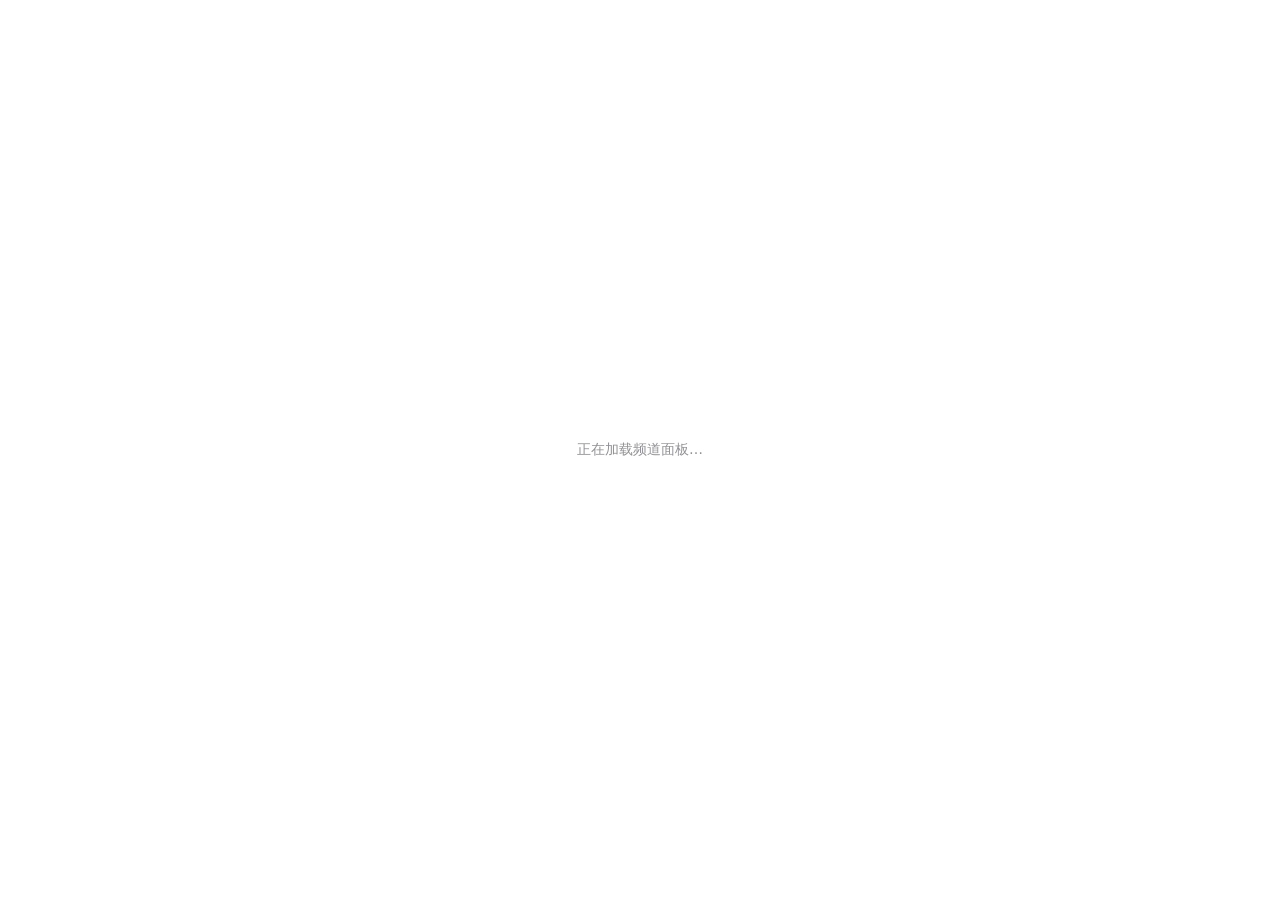
==== commit 80cf4ef4: "更新" ====
--- a/web/panel/index.html
+++ b/web/panel/index.html
@@ -1,17 +1,11 @@
-<!DOCTYPE html><html  lang="zh-CN"><head><meta charset="utf-8"><meta name="referrer" content="no-referrer"><base href="/api/ext/txpd/panel/"><script src="/api/ext/txpd/panel/assets/txpd-inject.js"></script><meta charset="utf-8">
+<!DOCTYPE html>
+<html lang="zh-CN" class="txpd-booting">
+<head>
+<meta charset="utf-8">
+<meta name="referrer" content="no-referrer">
 <meta name="viewport" content="width=device-width, initial-scale=1.0, user-scalable=0, viewport-fit=cover">
-<meta property="og:title" content="探索发现｜腾讯频道">
-<meta property="og:type" content="website">
-<meta property="og:description" content="腾讯频道(pd.qq.com)是腾讯官方推出的兴趣社群平台，在腾讯频道立刻探索并发现你感兴趣的组织和社区。无论是游戏、娱乐、教育还是兴趣爱好，腾讯频道为你提供丰富多样的社群资源，助你轻松找到志同道合的小伙伴！">
-<meta property="og:image" content="https://guild-1251316161.file.myqcloud.com/common/share-logo.png">
-<meta property="og:url" content="https://pd.qq.com/explore">
-<title>探索发现｜腾讯频道</title>
-
-
-
-
-
-
+<base href="/api/ext/tencent-channel/panel/">
+<title>腾讯频道</title>
 <style>.theme-light,:root{--text-primary:#222;--text-primary-light:rgba(60,60,67,.76);--text-secondary:rgba(60,60,67,.56);--text-secondary-light:#a6a6a6;--text-brand:#2b64f5;--text-white:#fff;--text-tertiary:#bdbdbd;--text-link:#214ca5;--text-link-press:#0b47e0;--icon-primary:#222;--icon-primary-light:#6b6b70;--icon-secondary:#5e5f62;--icon-tertiary:#ccc;--icon-brand:#2b64f5;--icon-white:#fff;--icon-link:#2b64f5;--icon-link-press:#0b47e0;--feedback-warning:#ffb300;--feedback-success:#15d173;--feedback-error:#f74c30;--feedback-brand:#2b64f5;--feedback-grey:#c5c5c5;--overlay-active:rgba(0,0,0,.05);--overlay-hover:rgba(0,0,0,.03);--overlay-hover-light:hsla(0,0%,100%,.2);--overlay-hover-grey:rgba(0,0,0,.05);--overlay-press:rgba(75,72,72,.1);--overlay-press-light:hsla(0,0%,100%,.1);--overlay-top:#fff;--overlay-dark:rgba(1,1,1,.5);--overlay-white:hsla(0,0%,100%,.1);--overlay-highlight:rgba(37,90,255,.07);--border-primary:rgba(219,220,224,.4);--border-secondary:hsla(0,0%,90%,.4);--border-white:#fff;--border-input-box:rgba(34,34,34,.7);--bubble-guest:#fff;--bubble-guest-press:#f5f5f5;--bubble-guest-text:#222;--bubble-guest-text-link:#2b64f5;--bubble-host:#2b64f5;--bubble-host-press:#0b47e0;--bubble-host-text:#fff;--bubble-host-text-link:#7de0ff;--button-primary-bg:#2b64f5;--button-primary-bg-hover:#0b47e0;--button-primary-bg-press:#0b47e0;--button-primary-text-white:#fff;--button-secondary-bg:#f0f4fe;--button-secondary-text:#2b64f5;--button-secondary-bg-press:#d5e0fd;--button-secondary-bg-hover:#e7eeff;--button-secondary-bg-disable:#f0f1f4;--button-secondary-text-disable:rgba(11,12,14,.3);--button-tertiary-border:rgba(219,220,224,.7);--button-tertiary-text:#222;--button-tertiary-border-press:hsla(0,0%,80.8%,.7);--button-tertiary-bg-hover:rgba(34,34,34,.04);--button-tertiary-bg-press:rgba(34,34,34,.04);--bg-bottom-standard:#fff;--bg-bottom-light:#f9f9f9;--bg-bottom-dark:rgba(0,0,0,.8);--bg-middle-standard:#f3f3f3;--bg-middle-light:#fff;--bg-top-dark:rgba(0,0,0,.9);--bg-aio:#f5f5f5;--bg-toast:#fff;--text-primary-loading:hsla(0,0%,94.5%,.9);--bg-bottom-light-dark:#1f1f1f;--shadow-bg-top:0px 2px 4px rgba(0,0,0,.04);--shadow-bg-middle-secondary:0px 4px 12px rgba(0,0,0,.1);--shadow-bg-middle-primary:2px 8px 14px rgba(0,0,0,.12);--shadow-bg-bottom-inactive:0px 8px 16px rgba(0,0,0,.14);--shadow-bg-bottom-active:0px 2px 20px rgba(0,0,0,.2),0px 30px 60px rgba(0,0,0,.1);--button_border_secondary_default:#ccc;--button_border_ghost_default:#0b0c0e;--button_text_ghost_default:#0b0c0e;--logo_qq_default:#000;--qrcode-popover-filter:0px 0px 12px rgba(0,0,0,.1);--bg_bottom_light_agg:#fff;--fill-standard-primary:rgba(13,16,49,.04);--button-text-ghost-default:#0b0c0e;--button-border-ghost-default:#0b0c0e;--bg-thead-standard:#f0f0f2;--border-standard:rgba(0,0,0,.1)}</style>
 <style>@media(prefers-color-scheme:dark){:root{--text-primary:hsla(0,0%,94.5%,.9);--text-primary-light:rgba(235,235,245,.76);--text-secondary:rgba(235,235,245,.56);--text-secondary-light:#666;--text-brand:#f1f1f1;--text-white:#fff;--text-tertiary:#525252;--text-link:#7a95cc;--text-link-press:#fff;--icon-primary:hsla(0,0%,94.5%,.9);--icon-primary-light:#b9b9c1;--icon-secondary:#9a9fa5;--icon-tertiary:#525252;--icon-brand:#f1f1f1;--icon-white:#fff;--icon-link:#2b64f5;--icon-link-press:#0b47e0;--feedback-warning:#ffb300;--feedback-success:#15d173;--feedback-error:#f74c30;--feedback-brand:#2b64f5;--feedback-grey:#333;--overlay-active:hsla(0,0%,100%,.2);--overlay-hover:hsla(0,0%,100%,.07);--overlay-hover-light:hsla(0,0%,100%,.2);--overlay-hover-grey:hsla(0,0%,100%,.05);--overlay-press:hsla(0,0%,100%,.15);--overlay-press-light:hsla(0,0%,100%,.1);--overlay-top:#313131;--overlay-dark:rgba(1,1,1,.5);--overlay-white:hsla(0,0%,100%,.1);--overlay-highlight:rgba(180,196,247,.05);--border-primary:hsla(0,0%,100%,.08);--border-secondary:hsla(0,0%,100%,.05);--border-white:#222;--border-input-box:hsla(0,0%,94.5%,.3);--bubble-guest:#262626;--bubble-guest-press:#212121;--bubble-guest-text:#f1f1f1;--bubble-guest-text-link:#3f75ff;--bubble-host:#666;--bubble-host-press:#5d5d5d;--bubble-host-text:#fff;--bubble-host-text-link:#1cb3e2;--button-primary-bg:#2b64f5;--button-primary-bg-hover:#0b47e0;--button-primary-bg-press:#0b47e0;--button-primary-text-white:#f1f1f1;--button-secondary-bg:hsla(0,0%,100%,.08);--button-secondary-text:#f1f1f1;--button-secondary-bg-press:hsla(0,0%,100%,.02);--button-secondary-bg-hover:hsla(0,0%,100%,.1);--button-secondary-bg-disable:hsla(0,0%,100%,.05);--button-secondary-text-disable:hsla(0,0%,94.5%,.2);--button-tertiary-border:hsla(0,0%,94.5%,.7);--button-tertiary-text:#f1f1f1;--button-tertiary-border-press:hsla(0,0%,94.5%,.4);--button-tertiary-bg-hover:hsla(0,0%,100%,.04);--button-tertiary-bg-press:hsla(0,0%,100%,.04);--bg-bottom-standard:#161616;--bg-bottom-light:#1f1f1f;--bg-bottom-dark:rgba(0,0,0,.8);--bg-middle-standard:#121212;--bg-middle-light:#1f1f1f;--bg-top-dark:rgba(0,0,0,.9);--bg-aio:#161616;--bg-toast:#303030;--text-primary-loading:#222;--bg-bottom-light-dark:#f9f9f9;--shadow-bg-top:0px 2px 4px rgba(0,0,0,.12);--shadow-bg-middle-secondary:0px 4px 8px rgba(0,0,0,.16);--shadow-bg-middle-primary:0px 4px 8px rgba(0,0,0,.26);--shadow-bg-bottom-inactive:0px 8px 16px rgba(0,0,0,.14);--shadow-bg-bottom-active:0px 30px 60px rgba(0,0,0,.36),0px 2px 20px rgba(0,0,0,.37);--button_border_secondary_default:hsla(0,0%,94.5%,.9);--button_border_ghost_default:#fff;--button_text_ghost_default:#fff;--logo_qq_default:#fff;--bg_bottom_light:#161616;--border-standard:hsla(0,0%,100%,.08);--bg_bottom_light_agg:#161616;--fill-standard-primary:hsla(0,0%,100%,.08);--button-border-ghost-default:hsla(0,0%,100%,.85);--button-text-ghost-default:#fff;--bg-thead-standard:#f0f0f2}}.theme-dark{--text-primary:hsla(0,0%,94.5%,.9);--text-secondary:rgba(235,235,245,.56);--text-secondary-light:#666;--text-brand:#f1f1f1;--text-white:#fff;--text-tertiary:#525252;--text-link:#2b64f5;--text-link-press:#fff;--icon-primary:hsla(0,0%,94.5%,.9);--icon-secondary:#9a9fa5;--icon-tertiary:#525252;--icon-brand:#f1f1f1;--icon-white:#fff;--icon-link:#2b64f5;--icon-link-press:#0b47e0;--feedback-warning:#ffb300;--feedback-success:#15d173;--feedback-error:#f74c30;--feedback-brand:#2b64f5;--feedback-grey:#333;--overlay-active:hsla(0,0%,100%,.2);--overlay-hover:hsla(0,0%,100%,.07);--overlay-hover-light:hsla(0,0%,100%,.2);--overlay-hover-grey:hsla(0,0%,100%,.05);--overlay-press:hsla(0,0%,100%,.15);--overlay-press-light:hsla(0,0%,100%,.1);--overlay-top:#313131;--overlay-dark:rgba(1,1,1,.5);--overlay-white:hsla(0,0%,100%,.1);--overlay-highlight:rgba(180,196,247,.05);--border-primary:hsla(0,0%,100%,.08);--border-secondary:hsla(0,0%,100%,.05);--border-white:#222;--border-input-box:hsla(0,0%,94.5%,.3);--bubble-guest:#262626;--bubble-guest-press:#212121;--bubble-guest-text:#f1f1f1;--bubble-guest-text-link:#3f75ff;--bubble-host:#666;--bubble-host-press:#5d5d5d;--bubble-host-text:#fff;--bubble-host-text-link:#1cb3e2;--button-primary-bg:#2b64f5;--button-primary-bg-hover:#0b47e0;--button-primary-bg-press:#0b47e0;--button-primary-text-white:#f1f1f1;--button-secondary-bg:hsla(0,0%,100%,.08);--button-secondary-text:#f1f1f1;--button-secondary-bg-press:hsla(0,0%,100%,.02);--button-secondary-bg-hover:hsla(0,0%,100%,.1);--button-secondary-bg-disable:hsla(0,0%,100%,.05);--button-secondary-text-disable:hsla(0,0%,94.5%,.2);--button-tertiary-border:hsla(0,0%,94.5%,.7);--button-tertiary-text:#f1f1f1;--button-tertiary-border-press:hsla(0,0%,94.5%,.4);--button-tertiary-bg-hover:hsla(0,0%,100%,.04);--button-tertiary-bg-press:hsla(0,0%,100%,.04);--bg-bottom-standard:#161616;--bg-bottom-light:#1f1f1f;--bg-bottom-dark:rgba(0,0,0,.8);--bg-middle-standard:#121212;--bg-middle-light:#1f1f1f;--bg-top-dark:rgba(0,0,0,.9);--bg-aio:#161616;--bg-toast:#303030;--text-primary-loading:#222;--bg-bottom-light-dark:#f9f9f9;--shadow-bg-top:0px 2px 4px rgba(0,0,0,.12);--shadow-bg-middle-secondary:0px 4px 8px rgba(0,0,0,.16);--shadow-bg-middle-primary:0px 4px 8px rgba(0,0,0,.26);--shadow-bg-bottom-inactive:0px 8px 16px rgba(0,0,0,.14);--shadow-bg-bottom-active:0px 30px 60px rgba(0,0,0,.36),0px 2px 20px rgba(0,0,0,.37);--button_border_secondary_default:hsla(0,0%,94.5%,.9);--button_border_ghost_default:#fff;--button_text_ghost_default:#fff;--logo_qq_default:#fff;--qrcode-popover-filter:0px 0px 12px rgba(0,0,0,.1);--bg_bottom_light:#161616;--border-standard:hsla(0,0%,100%,.08);--bg_bottom_light_agg:#161616;--fill-standard-primary:hsla(0,0%,100%,.08);--button-border-ghost-default:hsla(0,0%,100%,.85);--button-text-ghost-default:#fff;--bg-thead-standard:#f0f0f2}</style>
 <style>.theme-light,:root{--icon_secondary_opacity:rgba(154,159,165,.5);--bg_top_standard:#f2f2f2;--bg_top_light:#fff;--overlay_mask_standard:rgba(0,0,0,.5);--shadow_bg_top:0px 4px 8px rgba(0,0,0,.14);--shadow_bg_middle_primary:0px 32px 64px rgba(0,0,0,.188),0px 2px 21px rgba(0,0,0,.147);--border_brand:#2b64f5;--fill_standard_primary:rgba(0,0,0,.2);--brand_standard:#09f}@media(prefers-color-scheme:dark){:root{--icon_secondary_opacity:rgba(154,159,165,.5);--bg_top_standard:#262626;--bg_top_light:#303030;--overlay_mask_standard:rgba(0,0,0,.5);--shadow_bg_top:0px 4px 8px rgba(0,0,0,.26);--shadow_bg_middle_primary:0px 32px 64px rgba(0,0,0,.37),0px 2px 21px rgba(0,0,0,.37)}}</style>
@@ -99,40 +93,20 @@
 <link rel="stylesheet" href="assets/view-share-ai-search.mxJG0LYa.css" crossorigin>
 <link rel="stylesheet" href="assets/view-explore.e90aOG0D.css" crossorigin>
 <link rel="stylesheet" href="assets/guild-common.D4HScgr3.css" crossorigin>
-<script type="module" src="assets/polyfills.BKOhrc52.js" crossorigin></script>
-
-<script type="module" src="assets/entry.B7UWswv3.js" crossorigin></script>
-
-<link rel="dns-prefetch" href="//qun.qq.com">
-<link rel="dns-prefetch" href="//qq_guild_web.cdn-go.cn">
-<link rel="dns-prefetch" href="//qq-web.cdn-go.cn">
-<link rel="dns-prefetch" href="//channel.qpic.cn">
-<link rel="dns-prefetch" href="//thirdqq.qlogo.cn">
-<link rel="dns-prefetch" href="//aegis.cdn-go.cn">
-<link rel="dns-prefetch" href="//qqchannel-profile-1251316161.file.myqcloud.com">
-<link rel="dns-prefetch" href="//groupprohead.gtimg.cn">
-<link rel="dns-prefetch" href="//guild-1251316161.file.myqcloud.com">
-<meta property="og:site_name" content="探索发现｜腾讯频道">
-<meta property="og:locale" content="zh_CN">
-<meta itemprop="description" name="description" content="腾讯频道(pd.qq.com)是腾讯官方推出的兴趣社群平台，在腾讯频道立刻探索并发现你感兴趣的组织和社区。无论是游戏、娱乐、教育还是兴趣爱好，腾讯频道为你提供丰富多样的社群资源，助你轻松找到志同道合的小伙伴！">
-<meta itemprop="keywords" name="keywords" content="腾讯频道,QQ频道,兴趣部落,看点,公众空间,社区,兴趣,社交,贴吧,Discord,Reddit,开黑啦,论坛,BBS,游戏,校园,动漫,二次元,明星,社群工具,组织工具">
-<meta itemprop="image" content="https://guild-1251316161.file.myqcloud.com/common/share-logo.png">
-<meta itemprop="url" content="https://pd.qq.com/explore">
-<meta property="author" content="腾讯频道-pd.qq.com">
-<meta http-equiv="X-UA-Compatible" content="IE=Edge">
-<meta name="format-detection" content="address=no">
-<meta name="mobile-web-app-capable" content="yes">
-<meta name="apple-mobile-web-app-status-bar-style" content="black">
-<meta name="google" content="notranslate">
-<meta name="screen-orientation" content="portrait">
-<meta name="x5-orientation" content="portrait">
-<meta http-equiv="Cache-Control" content="no-cache, no-store, must-revalidate">
-<meta http-equiv="Pragma" content="no-cache">
-<meta http-equiv="Expires" content="0">
-<meta name="robots" content="index, follow">
-<link rel="icon" href="/favicon.ico" sizes="48x48" media="(prefers-color-scheme: light)">
-<link rel="icon" href="/favicon.svg" type="image/svg+xml" media="(prefers-color-scheme: light)">
-<link rel="icon" href="/favicon-dark.png" type="image/png" sizes="48x48" media="(prefers-color-scheme: dark)">
-<link rel="apple-touch-icon-precomposed" href="/favicon.ico">
-<link rel="canonical" href="https://pd.qq.com/explore"><script>(()=>{function t(e){var t=Math.floor(16*Math.random());return("x"===e?t:t%4+8).toString(16)}function n(e){var t=e+"=",n=document.cookie.split(";");for(let e=0;e<n.length;e++){var r=n[e].trim();if(0===r.indexOf(t))return r.substring(t.length,r.length)}return""}function r(e){var n,t=Date.now(),r=e.customData||{},o={id:e.token,uid:e.uid,aid:e.aid,env:e.env,type:e.type},r={level:e.level,...e.extField||{},...(n=r,Object.keys(n).reduce(function(e,t){return{...e,["custom_"+t]:n[t]}},{}))};return JSON.stringify({topic:e.token,data:[{message:JSON.stringify(r),fields:JSON.stringify(o),timestamp:null==e.timestamp?t:e.timestamp}]})}function o(){console.error("jReport request network error")}function i(e){let t=new XMLHttpRequest;t.open("post","https://galileotelemetry.tencent.com/collect"),t.setRequestHeader("Content-Type","text/plain;charset=UTF-8"),t.onreadystatechange=function(){var e;4===(e=t).readyState&&200!==e.status&&console.log("jReport request error status: ",e.status)},t.onerror=o,t.send(r(e))}function s(e){i({token:"SDK-30a7ec47dee74d45dad4",env:"production",level:e.level||"report",type:"normal",uid:(n("uin")||n("p_uin")||"").replace(/[^0-9]/gi,"")||"JREPORT",aid:(()=>{try{let e=localStorage.getItem("AEGIS_ID");return e||(e="xxxxxxxx-xxxx-4xxx-yxxx-xxxxxxxxxxxx".replace(/[xy]/g,t),localStorage.setItem("AEGIS_ID",e)),e}catch{return""}})(),timestamp:Date.now(),extField:{},customData:{url:window.location.href,...e}})}window.Aegis=window.Aegis||{},window.Aegis.jReport=i;let e=window.console.error;window.console.error=function(...t){var n=[];for(let e=0;e<t.length;e++)"string"==typeof t[e]&&n.push(t[e]),t[e]instanceof Error&&n.push(t[e].toString());s({type:"JS_ERROR",message:n.join(","),level:"custom_error"}),e.apply(this,t)},window.onerror=function(e,t,n,r,o){s({type:"JS_ERROR",message:e,line:n,column:r,error:o})},"addEventListener"in window&&(window.addEventListener("unhandledrejection",function(e){s({type:"PROMISE_ERROR",reason:e.reason})}),window.addEventListener("error",function(e){e=e.target||e.srcElement;(e instanceof HTMLScriptElement||e instanceof HTMLLinkElement||e instanceof HTMLImageElement)&&s({type:"RESOURCE_ERROR",resource_url:e.src||e.href})},!0))})();</script><script>let doc=window.document,html=doc.documentElement,baseWidth=428,grids=baseWidth/10,resizeEvt="orientationchange"in window?"orientationchange":"resize",calcFontSize=e=>{e&&(e=html.clientWidth||375,html.style.fontSize=e/grids+"px")};calcFontSize(false);window.addEventListener(resizeEvt,()=>calcFontSize(false),false);doc.addEventListener('DOMContentLoaded',()=>calcFontSize(false),false);</script><script>function calcWidth(d){let t=311,c=259,u=20;function a(e){return e*t+(e-1)*u}var e=(()=>{var e=window.innerWidth,t=e<=1200?e-48:e-280-48;let r=0,i=0;function n(){return Math.floor((r-(i-1)*u)/i)}if(d)r=t,i=2;else for(let e=4;1<=e;e--){var l=a(e),o=(o=e)*c+(o-1)*u;if(4===e&&l<=t){r=l,i=e;break}if(o<=t&&t<l){r=t,i=e;break}if(t>=a(e-1)&&t<o){r=a(e-1),i=e-1,[1,2,3].includes(i)&&(r=t);break}}return{listWidth:r,columnNum:i,cardWidth:n()}})();document.documentElement.style.setProperty("--explore-page-skeleton-view-width",e.listWidth+"px"),document.documentElement.style.setProperty("--explore-page-skeleton-item-width",e.cardWidth+"px")}calcWidth(false);</script><meta name="traceparent" content="00-1b8a24c9b75df39f10d67578d3a410e8-1c273e7463545d80-01" /></head><body><div id="app"><!--[--><!----><div class="app-layout app-layout--left-aside is-desktop"><div class="app-header-box"><header id="app-header" class="app-header undefined" style="height:62px;padding-left:16px;"><div class="app-header-left"><span class="icon-menu"><svg class="icon-svg-symbol icon-guildSetting" style="color:currentColor;width:24px;height:24px;"><use xlink:href="assets/common.svg#guildSetting"></use></svg></span><a href="/" class="channel-new-lo" title="腾讯频道"><svg class="app-logo" width="98" height="26"><use xlink:href="assets/app-logo.svg#logo"></use></svg></a></div><!----></header></div><div class="aside-left" style=""><!--[--><div class="aside-overlay"></div><aside id="app-aside" class="app-aside"><div class="aside-nav custom-scrollbar"><div style="padding-left:8px;"><header id="app-header" class="app-header undefined" style="height:62px;"><div class="app-header-left"><span class="icon-menu"><svg class="icon-svg-symbol icon-guildSetting" style="color:currentColor;width:24px;height:24px;"><use xlink:href="assets/common.svg#guildSetting"></use></svg></span><a href="/" class="channel-new-lo" title="腾讯频道"><svg class="app-logo" width="98" height="26"><use xlink:href="assets/app-logo.svg#logo"></use></svg></a></div><!----></header></div><!--[--><div class="search-wrapper" data-v-2cbfbbd2><div class="search-main" data-v-2cbfbbd2><svg class="icon-svg-symbol icon-search search-icon" style="color:currentColor;width:14px;height:14px;" data-v-2cbfbbd2><use xlink:href="assets/common.svg#search"></use></svg><div class="search-content" data-v-2cbfbbd2><div class="search-guild" style="display:none;" data-v-2cbfbbd2><span style="margin-right:4px;" class="tip" data-v-2cbfbbd2> 在 </span><div class="guild-info-init guild-info" data-v-2cbfbbd2><!----><span class="guild-name" data-v-2cbfbbd2></span><span class="icon-btn" style="display:none;" data-v-2cbfbbd2><svg class="icon-svg-symbol icon-common_close" style="color:currentColor;width:14px;height:14px;display:none;" data-v-2cbfbbd2><use xlink:href="assets/common.svg#common_close"></use></svg></span></div><span style="margin-left:4px;" class="tip" data-v-2cbfbbd2> 搜索 </span></div><input id="aside-search-input" type="search" autocomplete="off" value="" class="" data-v-2cbfbbd2><div class="place-holder" style="" data-v-2cbfbbd2>在全站搜索</div></div></div></div><!--[--><!----><!----><!--]--><!--]--><div class="aside-group aside-group--nav"><div class="group-header"><h3 class="group-title">主页导航</h3><!--[--><svg class="icon-svg-symbol icon-arrow-v" style="color:var(--icon-secondary);width:12px;height:12px;"><use xlink:href="assets/common.svg#arrow-v"></use></svg><!--]--></div><!--[--><nav class="app-menu-list" style=""><!----><a aria-current="page" href="/explore" class="router-link-active router-link-exact-active menu-item router-link-active" title="探索发现"><svg class="icon-svg-symbol icon-compass" style="color:currentColor;width:24px;height:24px;"><use xlink:href="assets/nav.svg#compass"></use></svg><span class="item-text">探索发现</span></a><!----></nav><!--]--></div><!----><span></span><!----></div><span></span></aside><!--]--></div><!--[--><!--[--><!----><main id="explorePage" class="app-page page--explore" data-v-02483d49><div class="page-container" data-v-02483d49><div class="feed-list-container" data-v-02483d49 data-v-5b38d7d6><div class="skeleton-container" data-v-5b38d7d6><div class="skeleton-wrapper" data-v-5b38d7d6 data-v-727bb1b8><div class="skeleton-view-content scrollbar-none" data-v-727bb1b8><div class="title-area" style="width:100%;" data-v-727bb1b8 data-v-f3e8307c><h1 class="title" data-v-f3e8307c>为你推荐精选频道与内容</h1><div class="sub-title" data-v-f3e8307c>游戏、校园、动漫、音乐，更多精彩频道等你发掘！</div></div><div class="skeleton-list" data-v-727bb1b8><!--[--><div class="skeleton-col" data-v-727bb1b8><!--[--><div class="skeleton-row" data-v-727bb1b8><div class="skeleton-item" style="height:40vh;" data-v-727bb1b8></div></div><div class="skeleton-row" data-v-727bb1b8><div class="skeleton-item" style="height:28vh;" data-v-727bb1b8></div></div><div class="skeleton-row" data-v-727bb1b8><div class="skeleton-item" style="height:34vh;" data-v-727bb1b8></div></div><div class="skeleton-row" data-v-727bb1b8><div class="skeleton-item" style="height:29vh;" data-v-727bb1b8></div></div><!--]--></div><div class="skeleton-col" data-v-727bb1b8><!--[--><div class="skeleton-row" data-v-727bb1b8><div class="skeleton-item" style="height:28vh;" data-v-727bb1b8></div></div><div class="skeleton-row" data-v-727bb1b8><div class="skeleton-item" style="height:34vh;" data-v-727bb1b8></div></div><div class="skeleton-row" data-v-727bb1b8><div class="skeleton-item" style="height:29vh;" data-v-727bb1b8></div></div><div class="skeleton-row" data-v-727bb1b8><div class="skeleton-item" style="height:32vh;" data-v-727bb1b8></div></div><!--]--></div><div class="skeleton-col" data-v-727bb1b8><!--[--><div class="skeleton-row" data-v-727bb1b8><div class="skeleton-item" style="height:34vh;" data-v-727bb1b8></div></div><div class="skeleton-row" data-v-727bb1b8><div class="skeleton-item" style="height:29vh;" data-v-727bb1b8></div></div><div class="skeleton-row" data-v-727bb1b8><div class="skeleton-item" style="height:32vh;" data-v-727bb1b8></div></div><div class="skeleton-row" data-v-727bb1b8><div class="skeleton-item" style="height:25vh;" data-v-727bb1b8></div></div><!--]--></div><div class="skeleton-col" data-v-727bb1b8><!--[--><div class="skeleton-row" data-v-727bb1b8><div class="skeleton-item" style="height:29vh;" data-v-727bb1b8></div></div><div class="skeleton-row" data-v-727bb1b8><div class="skeleton-item" style="height:32vh;" data-v-727bb1b8></div></div><div class="skeleton-row" data-v-727bb1b8><div class="skeleton-item" style="height:25vh;" data-v-727bb1b8></div></div><div class="skeleton-row" data-v-727bb1b8><div class="skeleton-item" style="height:30vh;" data-v-727bb1b8></div></div><!--]--></div><!--]--></div></div></div></div><div id="recomment-list" class="recomment-list" data-v-5b38d7d6><!----><!----><div class="virtual-waterfall-container" data-v-5b38d7d6 data-v-5ddb47b1><div class="virtual-waterfall-content" data-v-5ddb47b1><!--[--><div class="title-area" style="width:100%;" data-v-5b38d7d6 data-v-f3e8307c><h1 class="title" data-v-f3e8307c>为你推荐精选频道与内容</h1><div class="sub-title" data-v-f3e8307c>游戏、校园、动漫、音乐，更多精彩频道等你发掘！</div></div><!--]--><!--[--><!--]--><div class="virtual-waterfall-list" style="height:0px;width:100%;" data-v-5ddb47b1><!--[--><!--]--><!----><div class="virtual-waterfall-skeleton" style="gap:20px;" data-v-5ddb47b1><!--[--><div class="virtual-waterfall-skeleton__column" style="width:-15px;" data-v-5ddb47b1><!--[--><div class="virtual-waterfall-skeleton__row" style="margin-bottom:20px;" data-v-5ddb47b1><div class="skeleton" data-v-5ddb47b1><div style="height:25vh;" class="skeleton-content"></div></div></div><div class="virtual-waterfall-skeleton__row" style="margin-bottom:20px;" data-v-5ddb47b1><div class="skeleton" data-v-5ddb47b1><div style="height:25vh;" class="skeleton-content"></div></div></div><div class="virtual-waterfall-skeleton__row" style="margin-bottom:20px;" data-v-5ddb47b1><div class="skeleton" data-v-5ddb47b1><div style="height:25vh;" class="skeleton-content"></div></div></div><div class="virtual-waterfall-skeleton__row" style="margin-bottom:20px;" data-v-5ddb47b1><div class="skeleton" data-v-5ddb47b1><div style="height:25vh;" class="skeleton-content"></div></div></div><!--]--></div><div class="virtual-waterfall-skeleton__column" style="width:-15px;" data-v-5ddb47b1><!--[--><div class="virtual-waterfall-skeleton__row" style="margin-bottom:20px;" data-v-5ddb47b1><div class="skeleton" data-v-5ddb47b1><div style="height:25vh;" class="skeleton-content"></div></div></div><div class="virtual-waterfall-skeleton__row" style="margin-bottom:20px;" data-v-5ddb47b1><div class="skeleton" data-v-5ddb47b1><div style="height:25vh;" class="skeleton-content"></div></div></div><div class="virtual-waterfall-skeleton__row" style="margin-bottom:20px;" data-v-5ddb47b1><div class="skeleton" data-v-5ddb47b1><div style="height:25vh;" class="skeleton-content"></div></div></div><div class="virtual-waterfall-skeleton__row" style="margin-bottom:20px;" data-v-5ddb47b1><div class="skeleton" data-v-5ddb47b1><div style="height:25vh;" class="skeleton-content"></div></div></div><!--]--></div><div class="virtual-waterfall-skeleton__column" style="width:-15px;" data-v-5ddb47b1><!--[--><div class="virtual-waterfall-skeleton__row" style="margin-bottom:20px;" data-v-5ddb47b1><div class="skeleton" data-v-5ddb47b1><div style="height:25vh;" class="skeleton-content"></div></div></div><div class="virtual-waterfall-skeleton__row" style="margin-bottom:20px;" data-v-5ddb47b1><div class="skeleton" data-v-5ddb47b1><div style="height:25vh;" class="skeleton-content"></div></div></div><div class="virtual-waterfall-skeleton__row" style="margin-bottom:20px;" data-v-5ddb47b1><div class="skeleton" data-v-5ddb47b1><div style="height:25vh;" class="skeleton-content"></div></div></div><div class="virtual-waterfall-skeleton__row" style="margin-bottom:20px;" data-v-5ddb47b1><div class="skeleton" data-v-5ddb47b1><div style="height:25vh;" class="skeleton-content"></div></div></div><!--]--></div><div class="virtual-waterfall-skeleton__column" style="width:-15px;" data-v-5ddb47b1><!--[--><div class="virtual-waterfall-skeleton__row" style="margin-bottom:20px;" data-v-5ddb47b1><div class="skeleton" data-v-5ddb47b1><div style="height:25vh;" class="skeleton-content"></div></div></div><div class="virtual-waterfall-skeleton__row" style="margin-bottom:20px;" data-v-5ddb47b1><div class="skeleton" data-v-5ddb47b1><div style="height:25vh;" class="skeleton-content"></div></div></div><div class="virtual-waterfall-skeleton__row" style="margin-bottom:20px;" data-v-5ddb47b1><div class="skeleton" data-v-5ddb47b1><div style="height:25vh;" class="skeleton-content"></div></div></div><div class="virtual-waterfall-skeleton__row" style="margin-bottom:20px;" data-v-5ddb47b1><div class="skeleton" data-v-5ddb47b1><div style="height:25vh;" class="skeleton-content"></div></div></div><!--]--></div><!--]--></div><!----><div style="position:absolute;height:20px;width:100%;transform:translate3d(0, 100px, 0);" data-v-5ddb47b1><!----></div></div></div></div><!----></div></div></div></main><span data-v-02483d49></span><!--]--><span></span><!----><!--]--></div><!--]--></div><div id="teleports"></div><script>window.__NUXT__={};window.__NUXT__.config={public:{isLiveVoiceDisabled:false},app:{baseURL:"/api/ext/txpd/panel/",buildId:"079cb6f5-bd57-4e7c-bf69-c902baaa1bd7",buildAssetsDir:"/n-assets/",cdnURL:"https://qq_guild_web.cdn-go.cn/guild_web/5393f206/web-guild/"}}</script>
-<script type="application/json" data-nuxt-data="nuxt-app" data-ssr="true" id="__NUXT_DATA__">[["ShallowReactive",1],{"data":2,"state":5267,"once":5270,"_errors":5271,"serverRendered":447,"path":5273,"pinia":5274},["ShallowReactive",3],{"98c44200643f8326e8a17f64aa4ca11b":4},{"cost":5,"retcode":6,"error":7,"message":8,"data":9},519,0,{"code":6,"message":8},"",{"session_id":10,"ext_info":11,"navigation":14,"cookies":16,"recommend_list":17},"1b8a24c9b75df39f10d67578d3a410e8-7ff82660f3c4e519",{"is_all_read":12,"trace_id":13},false,"1b8a24c9b75df39f10d67578d3a410e8",{"navigation_version":8,"list":15},[],null,[18,50,76,101,127,153,179,205,231,257,283,309,335,361,392,418,451,477,503,529,555,581,607,633,659,685,711,737,763,792,818,844,870,896,922,948,974,1000,1026,1052,1078,1104,1130,1156,1181,1207,1233,1259,1284,1310,1336,1361,1386,1412,1438,1464,1489,1518,1544,1570,1596,1622,1648,1674,1700,1728,1754,1780,1806,1832,1858,1884,1910,1936,1962,1988,2014,2040,2066,2092,2117,2143,2168,2194,2220,2246,2272,2298,2324,2350,2375,2401,2426,2452,2477,2506,2534,2560,2586,2611,2637,2663,2689,2714,2740,2772,2798,2824,2854,2879,2904,2932,2958,2983,3009,3035,3060,3086,3115,3141,3168,3194,3222,3247,3272,3298,3323,3349,3375,3400,3428,3456,3482,3508,3534,3560,3593,3619,3645,3670,3696,3721,3747,3773,3801,3827,3853,3879,3908,3934,3962,3987,4012,4037,4063,4087,4115,4140,4166,4192,4218,4244,4270,4303,4328,4354,4379,4406,4432,4458,4484,4509,4535,4560,4586,4612,4637,4663,4688,4714,4739,4765,4794,4822,4848,4874,4903,4931,4957,4982,5008,5034,5060,5088,5114,5139,5164,5188,5214,5239],{"group":16,"tian_shu_ad_item":8,"ad_feed_model":16,"display_type":6,"content_recommend_live":16,"content_recommend_voice":16,"content_recommend_schema":16,"item_type":19,"feed":16,"h5kuikly":16,"one_to_one":16,"hot_event_feed":16,"hot_event":16,"guild_and_feeds":16,"hot_event_v2":16,"hot_event_feed_v2":16,"hot_event_feed_v3":16,"group_guild":16,"group_guild_event":16,"users":16,"community_feed":16,"double_column_feed":16,"extra":20,"feeds_guild":16,"title":16,"content_feed_topic":16,"videos":16,"content_recommend_guild":31,"content_recommend_selected_guild":16,"content_recommend_hot_live":16,"robot":16},6,{"tags":21,"is_read":12,"callback":22,"session_id":8,"biz_data":23,"reports":27},[],{"stat_data":8,"cb_ext_data":16},[24],{"key":25,"value":26},"category","e30=",[28],{"key":29,"value":30},"ukv","eyJpcHNfcmVjYWxsIjoiMTAwMjEiLCJpcHNfc2NvcmUiOiIyMDAuMDAwMDAwIiwiZ3VpbGRfaWQiOiI0NzkxOTI0MTY1MjMyNzA5MCIsInNlc3Npb25faWQiOiIxYjhhMjRjOWI3NWRmMzlmMTBkNjc1NzhkM2E0MTBlOC03ZmY4MjY2MGYzYzRlNTE5In0=",{"guild_avatar":32,"guild_number":33,"tag_list":34,"guild_home_schema":41,"guild_name":42,"guild_id":43,"guild_profile":44,"guild_intro":44,"cover":45,"join_sig":46,"medals":47,"gift_info":48},"https:\u002F\u002Fgroupprohead.gtimg.cn\u002F47919241652327090\u002F100?t=1652327091603","dHdrYWRva2F3YQ==",[35],{"group":16,"label_name":36,"label_type":37,"label_value":38,"value_list":39,"bussi_label_type":40,"color_token":8,"icon":8,"value":8},"NDc4N+aIkOWRmA==",17,4787,[],1,"mqqapi:\u002F\u002Fguild\u002Fopenchannel?guildid=47919241652327090&section_type=4","天闻角川官方频道","47919241652327090","对，就是搞动漫的那个！\n2025年是第15周年\u0014\u002F打call","https:\u002F\u002Fgroupprocover.gtimg.cn\u002F47919241652327090?imageView2\u002F1\u002Fw\u002F502\u002Fh\u002F234&t=1736485502511","Z0FVbytJL0k5cnRlZVRlVTFOMWZxTERyU2tMa1VYN3pSVzZ3S2NRdC9ndFl6dU9idWc1Y1cvcGM5ZGhvNEE4TA==",[],{"gift_num":6,"gift_icon_list":49,"jump_url":8},[],{"group":16,"tian_shu_ad_item":8,"ad_feed_model":16,"display_type":6,"content_recommend_live":16,"content_recommend_voice":16,"content_recommend_schema":16,"item_type":19,"feed":16,"h5kuikly":16,"one_to_one":16,"hot_event_feed":16,"hot_event":16,"guild_and_feeds":16,"hot_event_v2":16,"hot_event_feed_v2":16,"hot_event_feed_v3":16,"group_guild":16,"group_guild_event":16,"users":16,"community_feed":16,"double_column_feed":16,"extra":51,"feeds_guild":16,"title":16,"content_feed_topic":16,"videos":16,"content_recommend_guild":59,"content_recommend_selected_guild":16,"content_recommend_hot_live":16,"robot":16},{"tags":52,"is_read":12,"callback":53,"session_id":8,"biz_data":54,"reports":56},[],{"stat_data":8,"cb_ext_data":16},[55],{"key":25,"value":26},[57],{"key":29,"value":58},"eyJpcHNfcmVjYWxsIjoiMTAwMjEiLCJpcHNfc2NvcmUiOiIxOTkuMDAwMDAwIiwiZ3VpbGRfaWQiOiI1ODg4NTg1OTQwNTM0OTM5MzQiLCJzZXNzaW9uX2lkIjoiMWI4YTI0YzliNzVkZjM5ZjEwZDY3NTc4ZDNhNDEwZTgtN2ZmODI2NjBmM2M0ZTUxOSJ9",{"guild_avatar":60,"guild_number":61,"tag_list":62,"guild_home_schema":67,"guild_name":68,"guild_id":69,"guild_profile":70,"guild_intro":70,"cover":71,"join_sig":72,"medals":73,"gift_info":74},"https:\u002F\u002Fgroupprohead.gtimg.cn\u002F588858594053493934\u002F100?t=1750071578961","cGQ0Mzg2MDQ5Nw==",[63],{"group":16,"label_name":64,"label_type":37,"label_value":65,"value_list":66,"bussi_label_type":40,"color_token":8,"icon":8,"value":8},"Mzc3NeaIkOWRmA==",3775,[],"mqqapi:\u002F\u002Fguild\u002Fopenchannel?guildid=588858594053493934&section_type=4","清唱声控音乐","588858594053493934","音乐者的聚集地     ","https:\u002F\u002Fgroupprohead.gtimg.cn\u002F588858594053493934\u002F140?t=1750071578961","Z0FVbytJL0k5cnRlZVRlVTFOMWZxTERyVms3QkhoZkNTSzN3c2Z4bWlOZ01SS29saHpNTmlnMEF6WXlOSjQ4MFNBPT0=",[],{"gift_num":6,"gift_icon_list":75,"jump_url":8},[],{"group":16,"tian_shu_ad_item":8,"ad_feed_model":16,"display_type":6,"content_recommend_live":16,"content_recommend_voice":16,"content_recommend_schema":16,"item_type":19,"feed":16,"h5kuikly":16,"one_to_one":16,"hot_event_feed":16,"hot_event":16,"guild_and_feeds":16,"hot_event_v2":16,"hot_event_feed_v2":16,"hot_event_feed_v3":16,"group_guild":16,"group_guild_event":16,"users":16,"community_feed":16,"double_column_feed":16,"extra":77,"feeds_guild":16,"title":16,"content_feed_topic":16,"videos":16,"content_recommend_guild":85,"content_recommend_selected_guild":16,"content_recommend_hot_live":16,"robot":16},{"tags":78,"is_read":12,"callback":79,"session_id":8,"biz_data":80,"reports":82},[],{"stat_data":8,"cb_ext_data":16},[81],{"key":25,"value":26},[83],{"key":29,"value":84},"eyJpcHNfcmVjYWxsIjoiMTAwMjEiLCJpcHNfc2NvcmUiOiIxOTguMDAwMDAwIiwiZ3VpbGRfaWQiOiI1ODQzNTU4MTQwMDI0NDMxNjQiLCJzZXNzaW9uX2lkIjoiMWI4YTI0YzliNzVkZjM5ZjEwZDY3NTc4ZDNhNDEwZTgtN2ZmODI2NjBmM2M0ZTUxOSJ9",{"guild_avatar":86,"guild_number":87,"tag_list":88,"guild_home_schema":93,"guild_name":94,"guild_id":95,"guild_profile":8,"guild_intro":8,"cover":96,"join_sig":97,"medals":98,"gift_info":99},"https:\u002F\u002Fgroupprohead.gtimg.cn\u002F584355814002443164\u002F100?t=1767974445233","ZHR6dmo3azAwaw==",[89],{"group":16,"label_name":90,"label_type":37,"label_value":91,"value_list":92,"bussi_label_type":40,"color_token":8,"icon":8,"value":8},"NTAyOeaIkOWRmA==",5029,[],"mqqapi:\u002F\u002Fguild\u002Fopenchannel?guildid=584355814002443164&section_type=4","孙恩盛","584355814002443164","https:\u002F\u002Fgroupprocover.gtimg.cn\u002F584355814002443164?imageView2\u002F1\u002Fw\u002F502\u002Fh\u002F234&t=1767974470796","Z0FVbytJL0k5cnRlZVRlVTFOMWZxTERyWkdDSU5RU3FTYlh3c2Z4bWlOZ01ac3poK2pvR3EwOGxSU1FnbC9Za3ZBPT0=",[],{"gift_num":6,"gift_icon_list":100,"jump_url":8},[],{"group":16,"tian_shu_ad_item":8,"ad_feed_model":16,"display_type":6,"content_recommend_live":16,"content_recommend_voice":16,"content_recommend_schema":16,"item_type":19,"feed":16,"h5kuikly":16,"one_to_one":16,"hot_event_feed":16,"hot_event":16,"guild_and_feeds":16,"hot_event_v2":16,"hot_event_feed_v2":16,"hot_event_feed_v3":16,"group_guild":16,"group_guild_event":16,"users":16,"community_feed":16,"double_column_feed":16,"extra":102,"feeds_guild":16,"title":16,"content_feed_topic":16,"videos":16,"content_recommend_guild":110,"content_recommend_selected_guild":16,"content_recommend_hot_live":16,"robot":16},{"tags":103,"is_read":12,"callback":104,"session_id":8,"biz_data":105,"reports":107},[],{"stat_data":8,"cb_ext_data":16},[106],{"key":25,"value":26},[108],{"key":29,"value":109},"eyJpcHNfcmVjYWxsIjoiMTAwMjEiLCJpcHNfc2NvcmUiOiIxOTcuMDAwMDAwIiwiZ3VpbGRfaWQiOiI1ODEyMDI2MjQwMjQwMDM4MzEiLCJzZXNzaW9uX2lkIjoiMWI4YTI0YzliNzVkZjM5ZjEwZDY3NTc4ZDNhNDEwZTgtN2ZmODI2NjBmM2M0ZTUxOSJ9",{"guild_avatar":111,"guild_number":112,"tag_list":113,"guild_home_schema":118,"guild_name":119,"guild_id":120,"guild_profile":121,"guild_intro":121,"cover":122,"join_sig":123,"medals":124,"gift_info":125},"https:\u002F\u002Fgroupprohead.gtimg.cn\u002F581202624024003831\u002F100?t=1721789298230","NTc2N3prbDRsNg==",[114],{"group":16,"label_name":115,"label_type":37,"label_value":116,"value_list":117,"bussi_label_type":40,"color_token":8,"icon":8,"value":8},"NjY4MeaIkOWRmA==",6681,[],"mqqapi:\u002F\u002Fguild\u002Fopenchannel?guildid=581202624024003831&section_type=4","宗门志","581202624024003831","这里是《宗门志》官方频道！这是一款属于修仙人的4X游戏。身为新任掌门的你，须带领众人重铸宗门。","https:\u002F\u002Fgroupprocover.gtimg.cn\u002F581202624024003831?imageView2\u002F1\u002Fw\u002F502\u002Fh\u002F234&t=1721726046847","Z0FVbytJL0k5cnRlZVRlVTFOMWZxTERyRDI3Y0RoQ3NmTFB3c2Z4bWlOZ01IV2NjdU9BbXZsT1orWG9TMUpMRzl3PT0=",[],{"gift_num":6,"gift_icon_list":126,"jump_url":8},[],{"group":16,"tian_shu_ad_item":8,"ad_feed_model":16,"display_type":6,"content_recommend_live":16,"content_recommend_voice":16,"content_recommend_schema":16,"item_type":19,"feed":16,"h5kuikly":16,"one_to_one":16,"hot_event_feed":16,"hot_event":16,"guild_and_feeds":16,"hot_event_v2":16,"hot_event_feed_v2":16,"hot_event_feed_v3":16,"group_guild":16,"group_guild_event":16,"users":16,"community_feed":16,"double_column_feed":16,"extra":128,"feeds_guild":16,"title":16,"content_feed_topic":16,"videos":16,"content_recommend_guild":136,"content_recommend_selected_guild":16,"content_recommend_hot_live":16,"robot":16},{"tags":129,"is_read":12,"callback":130,"session_id":8,"biz_data":131,"reports":133},[],{"stat_data":8,"cb_ext_data":16},[132],{"key":25,"value":26},[134],{"key":29,"value":135},"eyJpcHNfcmVjYWxsIjoiMTAwMjEiLCJpcHNfc2NvcmUiOiIxOTYuMDAwMDAwIiwiZ3VpbGRfaWQiOiI2MDcyMDQ1ODQwNDIxNjc1NzkiLCJzZXNzaW9uX2lkIjoiMWI4YTI0YzliNzVkZjM5ZjEwZDY3NTc4ZDNhNDEwZTgtN2ZmODI2NjBmM2M0ZTUxOSJ9",{"guild_avatar":137,"guild_number":138,"tag_list":139,"guild_home_schema":144,"guild_name":145,"guild_id":146,"guild_profile":147,"guild_intro":147,"cover":148,"join_sig":149,"medals":150,"gift_info":151},"https:\u002F\u002Fgroupprohead.gtimg.cn\u002F607204584042167579\u002F100?t=1783383373768","cGQ3MTA4NDM2MQ==",[140],{"group":16,"label_name":141,"label_type":37,"label_value":142,"value_list":143,"bussi_label_type":40,"color_token":8,"icon":8,"value":8},"Mi425LiH5oiQ5ZGY",26309,[],"mqqapi:\u002F\u002Fguild\u002Fopenchannel?guildid=607204584042167579&section_type=4","i-dle","607204584042167579","欢迎来到CUBE旗下女子团体i-dle的频道，i-dle出道于2018年5月2日，由赵美延、MINNIE、田小娟、宋雨琦、叶舒华五名成员组成。希望大家能够多多支持i-dle，多多为孩子们应援！","https:\u002F\u002Fgroupprocover.gtimg.cn\u002F607204584042167579?imageView2\u002F1\u002Fw\u002F502\u002Fh\u002F234&t=1781860566913","Z0FVbytJL0k5cnRlZVRlVTFOMWZxTERyWXgzeVcyS1JCSTN3c2Z4bWlOZ01nY3VxTWUyYy9ZL1d3QU83NE5BYm53PT0=",[],{"gift_num":6,"gift_icon_list":152,"jump_url":8},[],{"group":16,"tian_shu_ad_item":8,"ad_feed_model":16,"display_type":6,"content_recommend_live":16,"content_recommend_voice":16,"content_recommend_schema":16,"item_type":19,"feed":16,"h5kuikly":16,"one_to_one":16,"hot_event_feed":16,"hot_event":16,"guild_and_feeds":16,"hot_event_v2":16,"hot_event_feed_v2":16,"hot_event_feed_v3":16,"group_guild":16,"group_guild_event":16,"users":16,"community_feed":16,"double_column_feed":16,"extra":154,"feeds_guild":16,"title":16,"content_feed_topic":16,"videos":16,"content_recommend_guild":162,"content_recommend_selected_guild":16,"content_recommend_hot_live":16,"robot":16},{"tags":155,"is_read":12,"callback":156,"session_id":8,"biz_data":157,"reports":159},[],{"stat_data":8,"cb_ext_data":16},[158],{"key":25,"value":26},[160],{"key":29,"value":161},"eyJpcHNfcmVjYWxsIjoiMTAwMjEiLCJpcHNfc2NvcmUiOiIxOTUuMDAwMDAwIiwiZ3VpbGRfaWQiOiI2MDY0MjU2ODQwMjc1NjkyNjMiLCJzZXNzaW9uX2lkIjoiMWI4YTI0YzliNzVkZjM5ZjEwZDY3NTc4ZDNhNDEwZTgtN2ZmODI2NjBmM2M0ZTUxOSJ9",{"guild_avatar":163,"guild_number":164,"tag_list":165,"guild_home_schema":170,"guild_name":171,"guild_id":172,"guild_profile":173,"guild_intro":173,"cover":174,"join_sig":175,"medals":176,"gift_info":177},"https:\u002F\u002Fgroupprohead.gtimg.cn\u002F606425684027569263\u002F100?t=1733124398686","cGQ1NjA0ODMwMQ==",[166],{"group":16,"label_name":167,"label_type":37,"label_value":168,"value_list":169,"bussi_label_type":40,"color_token":8,"icon":8,"value":8},"MzMyOeaIkOWRmA==",3329,[],"mqqapi:\u002F\u002Fguild\u002Fopenchannel?guildid=606425684027569263&section_type=4","矩阵：零日危机","606425684027569263","S2新赛季「新生：代码入侵」12月3日已正式上线！全新EVA联动内容等待体验，登录即送限定英雄与专属联动限定外观！","https:\u002F\u002Fgroupprocover.gtimg.cn\u002F606425684027569263?imageView2\u002F1\u002Fw\u002F502\u002Fh\u002F234&t=1772073187737","Z0FVbytJL0k5cnRlZVRlVTFOMWZxTERyRncrd2JHV2tWNDd3c2Z4bWlOZ01YakN1Ri9wYVI3OHlGYXJBZHpsKytRPT0=",[],{"gift_num":6,"gift_icon_list":178,"jump_url":8},[],{"group":16,"tian_shu_ad_item":8,"ad_feed_model":16,"display_type":6,"content_recommend_live":16,"content_recommend_voice":16,"content_recommend_schema":16,"item_type":19,"feed":16,"h5kuikly":16,"one_to_one":16,"hot_event_feed":16,"hot_event":16,"guild_and_feeds":16,"hot_event_v2":16,"hot_event_feed_v2":16,"hot_event_feed_v3":16,"group_guild":16,"group_guild_event":16,"users":16,"community_feed":16,"double_column_feed":16,"extra":180,"feeds_guild":16,"title":16,"content_feed_topic":16,"videos":16,"content_recommend_guild":188,"content_recommend_selected_guild":16,"content_recommend_hot_live":16,"robot":16},{"tags":181,"is_read":12,"callback":182,"session_id":8,"biz_data":183,"reports":185},[],{"stat_data":8,"cb_ext_data":16},[184],{"key":25,"value":26},[186],{"key":29,"value":187},"eyJpcHNfcmVjYWxsIjoiMTAwMjEiLCJpcHNfc2NvcmUiOiIxOTQuMDAwMDAwIiwiZ3VpbGRfaWQiOiI2MjUwNDczNTQwNDQ2NzY3OTMiLCJzZXNzaW9uX2lkIjoiMWI4YTI0YzliNzVkZjM5ZjEwZDY3NTc4ZDNhNDEwZTgtN2ZmODI2NjBmM2M0ZTUxOSJ9",{"guild_avatar":189,"guild_number":190,"tag_list":191,"guild_home_schema":196,"guild_name":197,"guild_id":198,"guild_profile":199,"guild_intro":199,"cover":200,"join_sig":201,"medals":202,"gift_info":203},"https:\u002F\u002Fgroupprohead.gtimg.cn\u002F625047354044676793\u002F100?t=1742196654090","TWFudXNBZ2VudEFs",[192],{"group":16,"label_name":193,"label_type":37,"label_value":194,"value_list":195,"bussi_label_type":40,"color_token":8,"icon":8,"value":8},"MuS4h+aIkOWRmA==",20225,[],"mqqapi:\u002F\u002Fguild\u002Fopenchannel?guildid=625047354044676793&section_type=4","AI干货知识库","625047354044676793","追踪人工智能新趋势，关注科技行业新突破\n分享ai每日资讯简报，共享丰富工具资料包","https:\u002F\u002Fgroupprocover.gtimg.cn\u002F625047354044676793?imageView2\u002F1\u002Fw\u002F502\u002Fh\u002F234&t=1742196130041","Z0FVbytJL0k5cnRlZVRlVTFOMWZxTERyUVJLK1dGeVNiZTN3c2Z4bWlOZ010NjBpUWFQd0lEUGw2a3VzR3RPalhnPT0=",[],{"gift_num":6,"gift_icon_list":204,"jump_url":8},[],{"group":16,"tian_shu_ad_item":8,"ad_feed_model":16,"display_type":6,"content_recommend_live":16,"content_recommend_voice":16,"content_recommend_schema":16,"item_type":19,"feed":16,"h5kuikly":16,"one_to_one":16,"hot_event_feed":16,"hot_event":16,"guild_and_feeds":16,"hot_event_v2":16,"hot_event_feed_v2":16,"hot_event_feed_v3":16,"group_guild":16,"group_guild_event":16,"users":16,"community_feed":16,"double_column_feed":16,"extra":206,"feeds_guild":16,"title":16,"content_feed_topic":16,"videos":16,"content_recommend_guild":214,"content_recommend_selected_guild":16,"content_recommend_hot_live":16,"robot":16},{"tags":207,"is_read":12,"callback":208,"session_id":8,"biz_data":209,"reports":211},[],{"stat_data":8,"cb_ext_data":16},[210],{"key":25,"value":26},[212],{"key":29,"value":213},"eyJpcHNfcmVjYWxsIjoiMTAwMjEiLCJpcHNfc2NvcmUiOiIxOTMuMDAwMDAwIiwiZ3VpbGRfaWQiOiI2NTk0OTM5ODQwMzc1OTAxOTgiLCJzZXNzaW9uX2lkIjoiMWI4YTI0YzliNzVkZjM5ZjEwZDY3NTc4ZDNhNDEwZTgtN2ZmODI2NjBmM2M0ZTUxOSJ9",{"guild_avatar":215,"guild_number":216,"tag_list":217,"guild_home_schema":222,"guild_name":223,"guild_id":224,"guild_profile":225,"guild_intro":225,"cover":226,"join_sig":227,"medals":228,"gift_info":229},"https:\u002F\u002Fgroupprohead.gtimg.cn\u002F659493984037590198\u002F100?t=1734166712555","cGQ2MDgwOTI1NA==",[218],{"group":16,"label_name":219,"label_type":37,"label_value":220,"value_list":221,"bussi_label_type":40,"color_token":8,"icon":8,"value":8},"OTAw5oiQ5ZGY",900,[],"mqqapi:\u002F\u002Fguild\u002Fopenchannel?guildid=659493984037590198&section_type=4","謎J同好频道","659493984037590198","謎J粉丝聚集地，可发布图片文章等","https:\u002F\u002Fgroupprocover.gtimg.cn\u002F659493984037590198?imageView2\u002F1\u002Fw\u002F502\u002Fh\u002F234&t=1748855922258","Z0FVbytJL0k5cnRlZVRlVTFOMWZxTERyVGs3K0JVenpkYWp4c2Z4bWlOZ01BajY3S2xaNlZLbUs3Qi9ub3V1Q29RPT0=",[],{"gift_num":6,"gift_icon_list":230,"jump_url":8},[],{"group":16,"tian_shu_ad_item":8,"ad_feed_model":16,"display_type":6,"content_recommend_live":16,"content_recommend_voice":16,"content_recommend_schema":16,"item_type":19,"feed":16,"h5kuikly":16,"one_to_one":16,"hot_event_feed":16,"hot_event":16,"guild_and_feeds":16,"hot_event_v2":16,"hot_event_feed_v2":16,"hot_event_feed_v3":16,"group_guild":16,"group_guild_event":16,"users":16,"community_feed":16,"double_column_feed":16,"extra":232,"feeds_guild":16,"title":16,"content_feed_topic":16,"videos":16,"content_recommend_guild":240,"content_recommend_selected_guild":16,"content_recommend_hot_live":16,"robot":16},{"tags":233,"is_read":12,"callback":234,"session_id":8,"biz_data":235,"reports":237},[],{"stat_data":8,"cb_ext_data":16},[236],{"key":25,"value":26},[238],{"key":29,"value":239},"eyJpcHNfcmVjYWxsIjoiMTAwMjEiLCJpcHNfc2NvcmUiOiIxOTIuMDAwMDAwIiwiZ3VpbGRfaWQiOiI2MzYyODU3MDQwNDQwNTA5MDIiLCJzZXNzaW9uX2lkIjoiMWI4YTI0YzliNzVkZjM5ZjEwZDY3NTc4ZDNhNDEwZTgtN2ZmODI2NjBmM2M0ZTUxOSJ9",{"guild_avatar":241,"guild_number":242,"tag_list":243,"guild_home_schema":248,"guild_name":249,"guild_id":250,"guild_profile":251,"guild_intro":251,"cover":252,"join_sig":253,"medals":254,"gift_info":255},"https:\u002F\u002Fgroupprohead.gtimg.cn\u002F636285704044050902\u002F100?t=1740627426462","c3VraTY2Ng==",[244],{"group":16,"label_name":245,"label_type":37,"label_value":246,"value_list":247,"bussi_label_type":40,"color_token":8,"icon":8,"value":8},"NC455LiH5oiQ5ZGY",49221,[],"mqqapi:\u002F\u002Fguild\u002Fopenchannel?guildid=636285704044050902&section_type=4","Suki社区","636285704044050902","哇撒！是新来的suki用户嘛？终于等到你啦！！来和搭子一起云养小猫suki，体验有趣的双人小游戏，记录日常互动，升温双方感情吧！欢迎各位suki家长的到来~","https:\u002F\u002Fgroupprocover.gtimg.cn\u002F636285704044050902?imageView2\u002F1\u002Fw\u002F502\u002Fh\u002F234&t=1740638781721","Z0FVbytJL0k5cnRlZVRlVTFOMWZxTERyTGhUcWZHRDFhTkh3c2Z4bWlOZ01xaFpTRkgyYjFOcEJuU2Mwc2lka3dRPT0=",[],{"gift_num":6,"gift_icon_list":256,"jump_url":8},[],{"group":16,"tian_shu_ad_item":8,"ad_feed_model":16,"display_type":6,"content_recommend_live":16,"content_recommend_voice":16,"content_recommend_schema":16,"item_type":19,"feed":16,"h5kuikly":16,"one_to_one":16,"hot_event_feed":16,"hot_event":16,"guild_and_feeds":16,"hot_event_v2":16,"hot_event_feed_v2":16,"hot_event_feed_v3":16,"group_guild":16,"group_guild_event":16,"users":16,"community_feed":16,"double_column_feed":16,"extra":258,"feeds_guild":16,"title":16,"content_feed_topic":16,"videos":16,"content_recommend_guild":266,"content_recommend_selected_guild":16,"content_recommend_hot_live":16,"robot":16},{"tags":259,"is_read":12,"callback":260,"session_id":8,"biz_data":261,"reports":263},[],{"stat_data":8,"cb_ext_data":16},[262],{"key":25,"value":26},[264],{"key":29,"value":265},"eyJpcHNfcmVjYWxsIjoiMTAwMjEiLCJpcHNfc2NvcmUiOiIxOTEuMDAwMDAwIiwiZ3VpbGRfaWQiOiI2MjU2MDExMDQwNDcxODIxNTAiLCJzZXNzaW9uX2lkIjoiMWI4YTI0YzliNzVkZjM5ZjEwZDY3NTc4ZDNhNDEwZTgtN2ZmODI2NjBmM2M0ZTUxOSJ9",{"guild_avatar":267,"guild_number":268,"tag_list":269,"guild_home_schema":274,"guild_name":275,"guild_id":276,"guild_profile":277,"guild_intro":277,"cover":278,"join_sig":279,"medals":280,"gift_info":281},"https:\u002F\u002Fgroupprohead.gtimg.cn\u002F625601104047182150\u002F100?t=1751717981432","cGQ3ODk5NDU4NA==",[270],{"group":16,"label_name":271,"label_type":37,"label_value":272,"value_list":273,"bussi_label_type":40,"color_token":8,"icon":8,"value":8},"NTY1MeaIkOWRmA==",5651,[],"mqqapi:\u002F\u002Fguild\u002Fopenchannel?guildid=625601104047182150&section_type=4","凹凸世界","625601104047182150","凹凸粉可以进","https:\u002F\u002Fgroupprocover.gtimg.cn\u002F625601104047182150?imageView2\u002F1\u002Fw\u002F502\u002Fh\u002F234&t=1784775148595","Z0FVbytJL0k5cnRlZVRlVTFOMWZxTERyUGtYM0czdW1iK3p3c2Z4bWlOZ01FYlFYekdhRktlYStwbWZuVGxwaXpBPT0=",[],{"gift_num":6,"gift_icon_list":282,"jump_url":8},[],{"group":16,"tian_shu_ad_item":8,"ad_feed_model":16,"display_type":6,"content_recommend_live":16,"content_recommend_voice":16,"content_recommend_schema":16,"item_type":19,"feed":16,"h5kuikly":16,"one_to_one":16,"hot_event_feed":16,"hot_event":16,"guild_and_feeds":16,"hot_event_v2":16,"hot_event_feed_v2":16,"hot_event_feed_v3":16,"group_guild":16,"group_guild_event":16,"users":16,"community_feed":16,"double_column_feed":16,"extra":284,"feeds_guild":16,"title":16,"content_feed_topic":16,"videos":16,"content_recommend_guild":292,"content_recommend_selected_guild":16,"content_recommend_hot_live":16,"robot":16},{"tags":285,"is_read":12,"callback":286,"session_id":8,"biz_data":287,"reports":289},[],{"stat_data":8,"cb_ext_data":16},[288],{"key":25,"value":26},[290],{"key":29,"value":291},"eyJpcHNfcmVjYWxsIjoiMTAwMjEiLCJpcHNfc2NvcmUiOiIxOTAuMDAwMDAwIiwiZ3VpbGRfaWQiOiI2MDE4MTc0MjQwNDQxODIzODkiLCJzZXNzaW9uX2lkIjoiMWI4YTI0YzliNzVkZjM5ZjEwZDY3NTc4ZDNhNDEwZTgtN2ZmODI2NjBmM2M0ZTUxOSJ9",{"guild_avatar":293,"guild_number":294,"tag_list":295,"guild_home_schema":300,"guild_name":301,"guild_id":302,"guild_profile":303,"guild_intro":303,"cover":304,"join_sig":305,"medals":306,"gift_info":307},"https:\u002F\u002Fgroupprohead.gtimg.cn\u002F601817424044182389\u002F100?t=1740827714418","cWlzaHVpeWlueXVl",[296],{"group":16,"label_name":297,"label_type":37,"label_value":298,"value_list":299,"bussi_label_type":40,"color_token":8,"icon":8,"value":8},"Nzc4NeaIkOWRmA==",7785,[],"mqqapi:\u002F\u002Fguild\u002Fopenchannel?guildid=601817424044182389&section_type=4","汽水音乐","601817424044182389","这里是汽水音乐频道，快来和我们一起听歌，紧跟当下潮流音乐节奏，发现更多热门好歌。","https:\u002F\u002Fgroupprocover.gtimg.cn\u002F601817424044182389?imageView2\u002F1\u002Fw\u002F502\u002Fh\u002F234&t=1756192049727","Z0FVbytJL0k5cnRlZVRlVTFOMWZxTERyRFhHV1MyT0NUNWJ3c2Z4bWlOZ01FMU5ESmFnQ0tBWkJyc2MzZjJIdHBRPT0=",[],{"gift_num":6,"gift_icon_list":308,"jump_url":8},[],{"group":16,"tian_shu_ad_item":8,"ad_feed_model":16,"display_type":6,"content_recommend_live":16,"content_recommend_voice":16,"content_recommend_schema":16,"item_type":19,"feed":16,"h5kuikly":16,"one_to_one":16,"hot_event_feed":16,"hot_event":16,"guild_and_feeds":16,"hot_event_v2":16,"hot_event_feed_v2":16,"hot_event_feed_v3":16,"group_guild":16,"group_guild_event":16,"users":16,"community_feed":16,"double_column_feed":16,"extra":310,"feeds_guild":16,"title":16,"content_feed_topic":16,"videos":16,"content_recommend_guild":318,"content_recommend_selected_guild":16,"content_recommend_hot_live":16,"robot":16},{"tags":311,"is_read":12,"callback":312,"session_id":8,"biz_data":313,"reports":315},[],{"stat_data":8,"cb_ext_data":16},[314],{"key":25,"value":26},[316],{"key":29,"value":317},"eyJndWlsZF9pZCI6IjU4NDUxMjU0NDAzNzQ4ODU1MyIsInNlc3Npb25faWQiOiIxYjhhMjRjOWI3NWRmMzlmMTBkNjc1NzhkM2E0MTBlOC03ZmY4MjY2MGYzYzRlNTE5IiwiaXBzX3JlY2FsbCI6IjEwMDIxIiwiaXBzX3Njb3JlIjoiMTg5LjAwMDAwMCJ9",{"guild_avatar":319,"guild_number":320,"tag_list":321,"guild_home_schema":326,"guild_name":327,"guild_id":328,"guild_profile":329,"guild_intro":329,"cover":330,"join_sig":331,"medals":332,"gift_info":333},"https:\u002F\u002Fgroupprohead.gtimg.cn\u002F584512544037488553\u002F100?t=1785820913829","SG90U2xpZGU=",[322],{"group":16,"label_name":323,"label_type":37,"label_value":324,"value_list":325,"bussi_label_type":40,"color_token":8,"icon":8,"value":8},"Mzk4NOaIkOWRmA==",3984,[],"mqqapi:\u002F\u002Fguild\u002Fopenchannel?guildid=584512544037488553&section_type=4","绝尘漂移","584512544037488553","500万玩家都在玩的！首款竖屏赛车对战手游！\n\n下载领取秋名山同款「豆腐」专属赛车！更有专属车牌「幻灭」等你来领！\n\n个性化定制你的爱车，更换炫酷涂装套件，超过100种自定义设置等你探索。","https:\u002F\u002Fgroupprocover.gtimg.cn\u002F584512544037488553?imageView2\u002F1\u002Fw\u002F502\u002Fh\u002F234&t=1774603037973","Z0FVbytJL0k5cnRlZVRlVTFOMWZxTERyVVdqT0JUM2JiTFh3c2Z4bWlOZ00rc241Q3hqdGo3bHdJc0VlcVZVRnJBPT0=",[],{"gift_num":6,"gift_icon_list":334,"jump_url":8},[],{"group":16,"tian_shu_ad_item":8,"ad_feed_model":16,"display_type":6,"content_recommend_live":16,"content_recommend_voice":16,"content_recommend_schema":16,"item_type":19,"feed":16,"h5kuikly":16,"one_to_one":16,"hot_event_feed":16,"hot_event":16,"guild_and_feeds":16,"hot_event_v2":16,"hot_event_feed_v2":16,"hot_event_feed_v3":16,"group_guild":16,"group_guild_event":16,"users":16,"community_feed":16,"double_column_feed":16,"extra":336,"feeds_guild":16,"title":16,"content_feed_topic":16,"videos":16,"content_recommend_guild":344,"content_recommend_selected_guild":16,"content_recommend_hot_live":16,"robot":16},{"tags":337,"is_read":12,"callback":338,"session_id":8,"biz_data":339,"reports":341},[],{"stat_data":8,"cb_ext_data":16},[340],{"key":25,"value":26},[342],{"key":29,"value":343},"eyJpcHNfcmVjYWxsIjoiMTAwMjEiLCJpcHNfc2NvcmUiOiIxODguMDAwMDAwIiwiZ3VpbGRfaWQiOiI2MTg3NTg1NzQwNTMwODI5NjUiLCJzZXNzaW9uX2lkIjoiMWI4YTI0YzliNzVkZjM5ZjEwZDY3NTc4ZDNhNDEwZTgtN2ZmODI2NjBmM2M0ZTUxOSJ9",{"guild_avatar":345,"guild_number":346,"tag_list":347,"guild_home_schema":352,"guild_name":353,"guild_id":354,"guild_profile":355,"guild_intro":355,"cover":356,"join_sig":357,"medals":358,"gift_info":359},"https:\u002F\u002Fgroupprohead.gtimg.cn\u002F618758574053082965\u002F100?t=1749659790551","eWFveGlhb3Rhbmc5MTE=",[348],{"group":16,"label_name":349,"label_type":37,"label_value":350,"value_list":351,"bussi_label_type":40,"color_token":8,"icon":8,"value":8},"Njg0NuaIkOWRmA==",6846,[],"mqqapi:\u002F\u002Fguild\u002Fopenchannel?guildid=618758574053082965&section_type=4","姚晓棠","618758574053082965","姚晓棠，1998年9月11日出生于广东省汕尾市海丰县，中国内地流行乐女歌手、影视演员","https:\u002F\u002Fgroupprocover.gtimg.cn\u002F618758574053082965?imageView2\u002F1\u002Fw\u002F502\u002Fh\u002F234&t=1749659499649","Z0FVbytJL0k5cnRlZVRlVTFOMWZxTERyTFdtZVZCR09XL0R3c2Z4bWlOZ01NRUp4QmY2UlRxS3I0YmpaR1RHUC93PT0=",[],{"gift_num":6,"gift_icon_list":360,"jump_url":8},[],{"group":16,"tian_shu_ad_item":8,"ad_feed_model":16,"display_type":6,"content_recommend_live":16,"content_recommend_voice":16,"content_recommend_schema":16,"item_type":19,"feed":16,"h5kuikly":16,"one_to_one":16,"hot_event_feed":16,"hot_event":16,"guild_and_feeds":16,"hot_event_v2":16,"hot_event_feed_v2":16,"hot_event_feed_v3":16,"group_guild":16,"group_guild_event":16,"users":16,"community_feed":16,"double_column_feed":16,"extra":362,"feeds_guild":16,"title":16,"content_feed_topic":16,"videos":16,"content_recommend_guild":370,"content_recommend_selected_guild":16,"content_recommend_hot_live":16,"robot":16},{"tags":363,"is_read":12,"callback":364,"session_id":8,"biz_data":365,"reports":367},[],{"stat_data":8,"cb_ext_data":16},[366],{"key":25,"value":26},[368],{"key":29,"value":369},"eyJpcHNfcmVjYWxsIjoiMTAwMjEiLCJpcHNfc2NvcmUiOiIxODcuMDAwMDAwIiwiZ3VpbGRfaWQiOiI2NTM4NjY1NjM5ODQ4MTAzOTkiLCJzZXNzaW9uX2lkIjoiMWI4YTI0YzliNzVkZjM5ZjEwZDY3NTc4ZDNhNDEwZTgtN2ZmODI2NjBmM2M0ZTUxOSJ9",{"guild_avatar":371,"guild_number":372,"tag_list":373,"guild_home_schema":378,"guild_name":379,"guild_id":380,"guild_profile":381,"guild_intro":381,"cover":382,"join_sig":383,"medals":384,"gift_info":385},"https:\u002F\u002Fgroupprohead.gtimg.cn\u002F653866563984810399\u002F100?t=1714117203386","YmNkb20xMHV2ZA==",[374],{"group":16,"label_name":375,"label_type":37,"label_value":376,"value_list":377,"bussi_label_type":40,"color_token":8,"icon":8,"value":8},"ODE1MuaIkOWRmA==",8152,[],"mqqapi:\u002F\u002Fguild\u002Fopenchannel?guildid=653866563984810399&section_type=4","鸿图之下","653866563984810399","欢迎进入身临其境的三国战场！宏大战场，真实行军，上兵伐谋，自由扩张！","https:\u002F\u002Fgroupprocover.gtimg.cn\u002F653866563984810399?imageView2\u002F1\u002Fw\u002F502\u002Fh\u002F234&t=1714117215065","Z0FVbytJL0k5cnRlZVRlVTFOMWZxTERyWnlUOGN3Ky9Dckx4c2Z4bWlOZ01aZXRwZHR4dE9DMm1KY0IwMXJpOXZ3PT0=",[],{"gift_num":386,"gift_icon_list":387,"jump_url":391},31,[388,389,390],"https:\u002F\u002Fstatic.mie.qq.com\u002Fgamecentergift\u002F10003037\u002F1624431587_34.png","https:\u002F\u002Fstatic.mie.qq.com\u002Fgamecentergift\u002F10023518\u002F1624415964_18.png","https:\u002F\u002Fstatic.mie.qq.com\u002Fgamecentergift\u002F10023518\u002F1624415873_41.png","mqqapi:\u002F\u002Fkuikly\u002Fopen?src_type=web&version=1&url=%25253FFFROMSCHEMA%25253D%252526adtag%25253Dchannel_discover%252526appid%25253D1109833419%252526autogift%25253D1%252526not_auto_switch_tab%25253D1&page_name=QQGameCenterGameDetail&bundle_name=gamecenter_detail&kr_min_res_version=2970",{"group":16,"tian_shu_ad_item":8,"ad_feed_model":16,"display_type":6,"content_recommend_live":16,"content_recommend_voice":16,"content_recommend_schema":16,"item_type":19,"feed":16,"h5kuikly":16,"one_to_one":16,"hot_event_feed":16,"hot_event":16,"guild_and_feeds":16,"hot_event_v2":16,"hot_event_feed_v2":16,"hot_event_feed_v3":16,"group_guild":16,"group_guild_event":16,"users":16,"community_feed":16,"double_column_feed":16,"extra":393,"feeds_guild":16,"title":16,"content_feed_topic":16,"videos":16,"content_recommend_guild":401,"content_recommend_selected_guild":16,"content_recommend_hot_live":16,"robot":16},{"tags":394,"is_read":12,"callback":395,"session_id":8,"biz_data":396,"reports":398},[],{"stat_data":8,"cb_ext_data":16},[397],{"key":25,"value":26},[399],{"key":29,"value":400},"eyJpcHNfcmVjYWxsIjoiMTAwMjEiLCJpcHNfc2NvcmUiOiIxODYuMDAwMDAwIiwiZ3VpbGRfaWQiOiI1NzY2MDU3NDQwNDgxMTM1MDQiLCJzZXNzaW9uX2lkIjoiMWI4YTI0YzliNzVkZjM5ZjEwZDY3NTc4ZDNhNDEwZTgtN2ZmODI2NjBmM2M0ZTUxOSJ9",{"guild_avatar":402,"guild_number":403,"tag_list":404,"guild_home_schema":409,"guild_name":410,"guild_id":411,"guild_profile":412,"guild_intro":412,"cover":413,"join_sig":414,"medals":415,"gift_info":416},"https:\u002F\u002Fgroupprohead.gtimg.cn\u002F576605744048113504\u002F100?t=1778473689162","Q1lETEQyMDExMDQxNA==",[405],{"group":16,"label_name":406,"label_type":37,"label_value":407,"value_list":408,"bussi_label_type":40,"color_token":8,"icon":8,"value":8},"Mzg3OOaIkOWRmA==",3878,[],"mqqapi:\u002F\u002Fguild\u002Fopenchannel?guildid=576605744048113504&section_type=4","次元大乱炖","576605744048113504","此频道欢迎所有宝子❃ႣᄎႣ❃\n频道主会平等的爱每一个粉ʢᵕᴗᵕʡ\n大家和谐相处，永远陪着可爱的频道主ʕ•ᴗ•ʔ\n我都这么热情了，进频道吧ʕ⁀㉨⁀ʔ\n祝福所有人天天开心ʕ≧ᴥ≦ʔ","https:\u002F\u002Fgroupprocover.gtimg.cn\u002F576605744048113504?imageView2\u002F1\u002Fw\u002F502\u002Fh\u002F234&t=1777129823318","Z0FVbytJL0k5cnRlZVRlVTFOMWZxTERyR0duN2ZpakJhcnZ3c2Z4bWlOZ01oanRjdk1TSUdCMEFKUXlOSDBlUkZRPT0=",[],{"gift_num":6,"gift_icon_list":417,"jump_url":8},[],{"group":16,"tian_shu_ad_item":8,"ad_feed_model":16,"display_type":6,"content_recommend_live":16,"content_recommend_voice":16,"content_recommend_schema":16,"item_type":19,"feed":16,"h5kuikly":16,"one_to_one":16,"hot_event_feed":16,"hot_event":16,"guild_and_feeds":16,"hot_event_v2":16,"hot_event_feed_v2":16,"hot_event_feed_v3":16,"group_guild":16,"group_guild_event":16,"users":16,"community_feed":16,"double_column_feed":16,"extra":419,"feeds_guild":16,"title":16,"content_feed_topic":16,"videos":16,"content_recommend_guild":427,"content_recommend_selected_guild":16,"content_recommend_hot_live":16,"robot":16},{"tags":420,"is_read":12,"callback":421,"session_id":8,"biz_data":422,"reports":424},[],{"stat_data":8,"cb_ext_data":16},[423],{"key":25,"value":26},[425],{"key":29,"value":426},"eyJzZXNzaW9uX2lkIjoiMWI4YTI0YzliNzVkZjM5ZjEwZDY3NTc4ZDNhNDEwZTgtN2ZmODI2NjBmM2M0ZTUxOSIsImlwc19yZWNhbGwiOiIxMDAyMSIsImlwc19zY29yZSI6IjE4NS4wMDAwMDAiLCJndWlsZF9pZCI6IjYyNDU5MTgyNDAzNDM5MDUxMiJ9",{"guild_avatar":428,"guild_number":429,"tag_list":430,"guild_home_schema":435,"guild_name":436,"guild_id":437,"guild_profile":438,"guild_intro":438,"cover":439,"join_sig":440,"medals":441,"gift_info":449},"https:\u002F\u002Fgroupprohead.gtimg.cn\u002F624591824034390512\u002F100?t=1730967049632","dGVuZ3h1bmltYQ==",[431],{"group":16,"label_name":432,"label_type":37,"label_value":433,"value_list":434,"bussi_label_type":40,"color_token":8,"icon":8,"value":8},"My4x5LiH5oiQ5ZGY",31323,[],"mqqapi:\u002F\u002Fguild\u002Fopenchannel?guildid=624591824034390512&section_type=5","ima.copilot","624591824034390512","ima - 腾讯AI知识管家官方频道，涵盖产品最新动态、优质知识库推荐、官方重要活动等。来ima频道，掌握重要资讯，期待和你的思想同频成长。","https:\u002F\u002Fgroupprocover.gtimg.cn\u002F624591824034390512?imageView2\u002F1\u002Fw\u002F502\u002Fh\u002F234&t=1747209019775","Z0FVbytJL0k5cnRlZVRlVTFOMWZxTERyQ0NTQUhBYmtkZTd3c2Z4bWlOZ014TEc5SDZ3dEpSN25ucXI1ZGJNWlVRPT0=",[442],{"icon_url":443,"expire_time":444,"official_medalInfo_ext":445,"name":448},"https:\u002F\u002Fgrouppro.gtimg.cn\u002Fwupload\u002Fxy\u002Fqq_channel\u002Fguild_medal\u002FIhNeYsIP.png","1790265599",{"icon_url":446,"is_offical":447},"https:\u002F\u002Fgrouppro.gtimg.cn\u002Fwupload\u002Fxy\u002Fqq_channel\u002Fguild_medal\u002FozQ2UCZy.png",true,"5ZOB54mM5YuL56ug",{"gift_num":6,"gift_icon_list":450,"jump_url":8},[],{"group":16,"tian_shu_ad_item":8,"ad_feed_model":16,"display_type":6,"content_recommend_live":16,"content_recommend_voice":16,"content_recommend_schema":16,"item_type":19,"feed":16,"h5kuikly":16,"one_to_one":16,"hot_event_feed":16,"hot_event":16,"guild_and_feeds":16,"hot_event_v2":16,"hot_event_feed_v2":16,"hot_event_feed_v3":16,"group_guild":16,"group_guild_event":16,"users":16,"community_feed":16,"double_column_feed":16,"extra":452,"feeds_guild":16,"title":16,"content_feed_topic":16,"videos":16,"content_recommend_guild":460,"content_recommend_selected_guild":16,"content_recommend_hot_live":16,"robot":16},{"tags":453,"is_read":12,"callback":454,"session_id":8,"biz_data":455,"reports":457},[],{"stat_data":8,"cb_ext_data":16},[456],{"key":25,"value":26},[458],{"key":29,"value":459},"eyJndWlsZF9pZCI6IjY2MjExNjYyMzk3ODI2MDI1OCIsInNlc3Npb25faWQiOiIxYjhhMjRjOWI3NWRmMzlmMTBkNjc1NzhkM2E0MTBlOC03ZmY4MjY2MGYzYzRlNTE5IiwiaXBzX3JlY2FsbCI6IjEwMDIxIiwiaXBzX3Njb3JlIjoiMTg0LjAwMDAwMCJ9",{"guild_avatar":461,"guild_number":462,"tag_list":463,"guild_home_schema":468,"guild_name":469,"guild_id":470,"guild_profile":471,"guild_intro":471,"cover":472,"join_sig":473,"medals":474,"gift_info":475},"https:\u002F\u002Fgroupprohead.gtimg.cn\u002F662116623978260258\u002F100?t=1686550972072","bzBxNnMyOHgwMg==",[464],{"group":16,"label_name":465,"label_type":37,"label_value":466,"value_list":467,"bussi_label_type":40,"color_token":8,"icon":8,"value":8},"Mzc1MOaIkOWRmA==",3750,[],"mqqapi:\u002F\u002Fguild\u002Fopenchannel?guildid=662116623978260258&section_type=4","03號！学科拟人楼","662116623978260258","学科拟人\u002F\u002F以及\n液化用来堆03號学科拟人的世界观的频道","https:\u002F\u002Fgroupprocover.gtimg.cn\u002F662116623978260258?imageView2\u002F1\u002Fw\u002F502\u002Fh\u002F234&t=1686551008886","Z0FVbytJL0k5cnRlZVRlVTFOMWZxTERyV2luUU5UdkxXYVB4c2Z4bWlOZ01Ma0lYS21MazROVDd6a3Z2WmJqdjBnPT0=",[],{"gift_num":6,"gift_icon_list":476,"jump_url":8},[],{"group":16,"tian_shu_ad_item":8,"ad_feed_model":16,"display_type":6,"content_recommend_live":16,"content_recommend_voice":16,"content_recommend_schema":16,"item_type":19,"feed":16,"h5kuikly":16,"one_to_one":16,"hot_event_feed":16,"hot_event":16,"guild_and_feeds":16,"hot_event_v2":16,"hot_event_feed_v2":16,"hot_event_feed_v3":16,"group_guild":16,"group_guild_event":16,"users":16,"community_feed":16,"double_column_feed":16,"extra":478,"feeds_guild":16,"title":16,"content_feed_topic":16,"videos":16,"content_recommend_guild":486,"content_recommend_selected_guild":16,"content_recommend_hot_live":16,"robot":16},{"tags":479,"is_read":12,"callback":480,"session_id":8,"biz_data":481,"reports":483},[],{"stat_data":8,"cb_ext_data":16},[482],{"key":25,"value":26},[484],{"key":29,"value":485},"eyJzZXNzaW9uX2lkIjoiMWI4YTI0YzliNzVkZjM5ZjEwZDY3NTc4ZDNhNDEwZTgtN2ZmODI2NjBmM2M0ZTUxOSIsImlwc19yZWNhbGwiOiIxMDAyMSIsImlwc19zY29yZSI6IjE4My4wMDAwMDAiLCJndWlsZF9pZCI6IjYyOTU5Njk0NDAyNzUwMzE3NSJ9",{"guild_avatar":487,"guild_number":488,"tag_list":489,"guild_home_schema":494,"guild_name":495,"guild_id":496,"guild_profile":497,"guild_intro":497,"cover":498,"join_sig":499,"medals":500,"gift_info":501},"https:\u002F\u002Fgroupprohead.gtimg.cn\u002F629596944027503175\u002F100?t=1781191480808","RGF5ZHJlYW1PbmxpbmU=",[490],{"group":16,"label_name":491,"label_type":37,"label_value":492,"value_list":493,"bussi_label_type":40,"color_token":8,"icon":8,"value":8},"Mi4z5LiH5oiQ5ZGY",22690,[],"mqqapi:\u002F\u002Fguild\u002Fopenchannel?guildid=629596944027503175&section_type=4","白日梦无限世界","629596944027503175","首款「无限流副本游戏」\n公测预约6月12日正式开启\n当火烧云再次升起，新的危机，即将降临。","https:\u002F\u002Fgroupprocover.gtimg.cn\u002F629596944027503175?imageView2\u002F1\u002Fw\u002F502\u002Fh\u002F234&t=1781191488054","Z0FVbytJL0k5cnRlZVRlVTFOMWZxTERyUDNPQ0ZodlllK1h3c2Z4bWlOZ01TSDhQb1FuaDZmaFpsOGc1S1N1UldRPT0=",[],{"gift_num":6,"gift_icon_list":502,"jump_url":8},[],{"group":16,"tian_shu_ad_item":8,"ad_feed_model":16,"display_type":6,"content_recommend_live":16,"content_recommend_voice":16,"content_recommend_schema":16,"item_type":19,"feed":16,"h5kuikly":16,"one_to_one":16,"hot_event_feed":16,"hot_event":16,"guild_and_feeds":16,"hot_event_v2":16,"hot_event_feed_v2":16,"hot_event_feed_v3":16,"group_guild":16,"group_guild_event":16,"users":16,"community_feed":16,"double_column_feed":16,"extra":504,"feeds_guild":16,"title":16,"content_feed_topic":16,"videos":16,"content_recommend_guild":512,"content_recommend_selected_guild":16,"content_recommend_hot_live":16,"robot":16},{"tags":505,"is_read":12,"callback":506,"session_id":8,"biz_data":507,"reports":509},[],{"stat_data":8,"cb_ext_data":16},[508],{"key":25,"value":26},[510],{"key":29,"value":511},"eyJpcHNfcmVjYWxsIjoiMTAwMjEiLCJpcHNfc2NvcmUiOiIxODIuMDAwMDAwIiwiZ3VpbGRfaWQiOiI1ODMwOTU5NjM5ODk4ODAzNjkiLCJzZXNzaW9uX2lkIjoiMWI4YTI0YzliNzVkZjM5ZjEwZDY3NTc4ZDNhNDEwZTgtN2ZmODI2NjBmM2M0ZTUxOSJ9",{"guild_avatar":513,"guild_number":514,"tag_list":515,"guild_home_schema":520,"guild_name":521,"guild_id":522,"guild_profile":523,"guild_intro":523,"cover":524,"join_sig":525,"medals":526,"gift_info":527},"https:\u002F\u002Fgroupprohead.gtimg.cn\u002F583095963989880369\u002F100?t=1779540559745","OHoxeHhubjAxZw==",[516],{"group":16,"label_name":517,"label_type":37,"label_value":518,"value_list":519,"bussi_label_type":40,"color_token":8,"icon":8,"value":8},"NzAyMuaIkOWRmA==",7022,[],"mqqapi:\u002F\u002Fguild\u002Fopenchannel?guildid=583095963989880369&section_type=4","代露娃LuwaDai","583095963989880369","安利——代露娃\n【简介】代露娃\n1997年4月29日出生于辽宁省沈阳市，毕业于中\n央戏剧学院，中国内地影视女演员。\n粉丝名：娃娃菜\n：代露娃\n星座：金牛座\n经济公司：北京耀客文化传媒\n电视剧作品：\n《大嫁风尚》冯小雨\n《人不彪悍枉少年》黄澄澄\n《穿越火线》楚歌\n《完美的他》姜可乐\n《长相思》阿念\n《拜托了班长》袁彩希\n《陪你逐风飞翔》崔恩静\n等等\n待播：\n《白月梵星》茯苓\n《云秀行》蓝十三姬\n《韶华若锦》白敏敏\n综艺节目：\n《活力满分的夏天》\n","https:\u002F\u002Fgroupprocover.gtimg.cn\u002F583095963989880369?imageView2\u002F1\u002Fw\u002F502\u002Fh\u002F234&t=1771168611594","Z0FVbytJL0k5cnRlZVRlVTFOMWZxTERyU1R2cENVbnNMckR3c2Z4bWlOZ00zajVKd1ByaUdWK0Y0enlDODlGKzlRPT0=",[],{"gift_num":6,"gift_icon_list":528,"jump_url":8},[],{"group":16,"tian_shu_ad_item":8,"ad_feed_model":16,"display_type":6,"content_recommend_live":16,"content_recommend_voice":16,"content_recommend_schema":16,"item_type":19,"feed":16,"h5kuikly":16,"one_to_one":16,"hot_event_feed":16,"hot_event":16,"guild_and_feeds":16,"hot_event_v2":16,"hot_event_feed_v2":16,"hot_event_feed_v3":16,"group_guild":16,"group_guild_event":16,"users":16,"community_feed":16,"double_column_feed":16,"extra":530,"feeds_guild":16,"title":16,"content_feed_topic":16,"videos":16,"content_recommend_guild":538,"content_recommend_selected_guild":16,"content_recommend_hot_live":16,"robot":16},{"tags":531,"is_read":12,"callback":532,"session_id":8,"biz_data":533,"reports":535},[],{"stat_data":8,"cb_ext_data":16},[534],{"key":25,"value":26},[536],{"key":29,"value":537},"eyJpcHNfcmVjYWxsIjoiMTAwMjEiLCJpcHNfc2NvcmUiOiIxODEuMDAwMDAwIiwiZ3VpbGRfaWQiOiI2MzQ1Mjg1MjQwNDc2ODk2MTQiLCJzZXNzaW9uX2lkIjoiMWI4YTI0YzliNzVkZjM5ZjEwZDY3NTc4ZDNhNDEwZTgtN2ZmODI2NjBmM2M0ZTUxOSJ9",{"guild_avatar":539,"guild_number":540,"tag_list":541,"guild_home_schema":546,"guild_name":547,"guild_id":548,"guild_profile":549,"guild_intro":549,"cover":550,"join_sig":551,"medals":552,"gift_info":553},"https:\u002F\u002Fgroupprohead.gtimg.cn\u002F634528524047689614\u002F100?t=1751630979989","cGQ0OTg3NTY1Ng==",[542],{"group":16,"label_name":543,"label_type":37,"label_value":544,"value_list":545,"bussi_label_type":40,"color_token":8,"icon":8,"value":8},"MjY0NeaIkOWRmA==",2645,[],"mqqapi:\u002F\u002Fguild\u002Fopenchannel?guildid=634528524047689614&section_type=4","W超Q秀小窝花园","634528524047689614","这里是各类网络游戏分享社区，欢迎游戏爱好者来这里安利讨论游戏，一起交流日常，本社区抵制不良风气，共建和谐交流空间。","https:\u002F\u002Fgroupprocover.gtimg.cn\u002F634528524047689614?imageView2\u002F1\u002Fw\u002F502\u002Fh\u002F234&t=1781238453268","Z0FVbytJL0k5cnRlZVRlVTFOMWZxTERyZGlqbkNBcXdXZHp3c2Z4bWlOZ01mOXFxTnc2dFZjb0J1QStzY2ZadFBnPT0=",[],{"gift_num":6,"gift_icon_list":554,"jump_url":8},[],{"group":16,"tian_shu_ad_item":8,"ad_feed_model":16,"display_type":6,"content_recommend_live":16,"content_recommend_voice":16,"content_recommend_schema":16,"item_type":19,"feed":16,"h5kuikly":16,"one_to_one":16,"hot_event_feed":16,"hot_event":16,"guild_and_feeds":16,"hot_event_v2":16,"hot_event_feed_v2":16,"hot_event_feed_v3":16,"group_guild":16,"group_guild_event":16,"users":16,"community_feed":16,"double_column_feed":16,"extra":556,"feeds_guild":16,"title":16,"content_feed_topic":16,"videos":16,"content_recommend_guild":564,"content_recommend_selected_guild":16,"content_recommend_hot_live":16,"robot":16},{"tags":557,"is_read":12,"callback":558,"session_id":8,"biz_data":559,"reports":561},[],{"stat_data":8,"cb_ext_data":16},[560],{"key":25,"value":26},[562],{"key":29,"value":563},"eyJpcHNfcmVjYWxsIjoiMTAwMjEiLCJpcHNfc2NvcmUiOiIxODAuMDAwMDAwIiwiZ3VpbGRfaWQiOiI2MTIwODA4NjQwMTM5MjYwNTEiLCJzZXNzaW9uX2lkIjoiMWI4YTI0YzliNzVkZjM5ZjEwZDY3NTc4ZDNhNDEwZTgtN2ZmODI2NjBmM2M0ZTUxOSJ9",{"guild_avatar":565,"guild_number":566,"tag_list":567,"guild_home_schema":572,"guild_name":573,"guild_id":574,"guild_profile":575,"guild_intro":575,"cover":576,"join_sig":577,"medals":578,"gift_info":579},"https:\u002F\u002Fgroupprohead.gtimg.cn\u002F612080864013926051\u002F100?t=1753203869881","MG13OHRlcTk3OA==",[568],{"group":16,"label_name":569,"label_type":37,"label_value":570,"value_list":571,"bussi_label_type":40,"color_token":8,"icon":8,"value":8},"Mi4y5LiH5oiQ5ZGY",22226,[],"mqqapi:\u002F\u002Fguild\u002Fopenchannel?guildid=612080864013926051&section_type=4","be美学","612080864013926051","我是土狗，喜欢被虐！","https:\u002F\u002Fgroupprocover.gtimg.cn\u002F612080864013926051?imageView2\u002F1\u002Fw\u002F502\u002Fh\u002F234&t=1753204292966","Z0FVbytJL0k5cnRlZVRlVTFOMWZxTERyV3hyUEh4aXphWVR3c2Z4bWlOZ01mQzVJREtGQnRVWi9CSWFGdyt0MXN3PT0=",[],{"gift_num":6,"gift_icon_list":580,"jump_url":8},[],{"group":16,"tian_shu_ad_item":8,"ad_feed_model":16,"display_type":6,"content_recommend_live":16,"content_recommend_voice":16,"content_recommend_schema":16,"item_type":19,"feed":16,"h5kuikly":16,"one_to_one":16,"hot_event_feed":16,"hot_event":16,"guild_and_feeds":16,"hot_event_v2":16,"hot_event_feed_v2":16,"hot_event_feed_v3":16,"group_guild":16,"group_guild_event":16,"users":16,"community_feed":16,"double_column_feed":16,"extra":582,"feeds_guild":16,"title":16,"content_feed_topic":16,"videos":16,"content_recommend_guild":590,"content_recommend_selected_guild":16,"content_recommend_hot_live":16,"robot":16},{"tags":583,"is_read":12,"callback":584,"session_id":8,"biz_data":585,"reports":587},[],{"stat_data":8,"cb_ext_data":16},[586],{"key":25,"value":26},[588],{"key":29,"value":589},"eyJpcHNfc2NvcmUiOiIxNzkuMDAwMDAwIiwiZ3VpbGRfaWQiOiI2MTM5NTUxOTQwMTUyNDEzMTQiLCJzZXNzaW9uX2lkIjoiMWI4YTI0YzliNzVkZjM5ZjEwZDY3NTc4ZDNhNDEwZTgtN2ZmODI2NjBmM2M0ZTUxOSIsImlwc19yZWNhbGwiOiIxMDAyMSJ9",{"guild_avatar":591,"guild_number":592,"tag_list":593,"guild_home_schema":598,"guild_name":599,"guild_id":600,"guild_profile":601,"guild_intro":601,"cover":602,"join_sig":603,"medals":604,"gift_info":605},"https:\u002F\u002Fgroupprohead.gtimg.cn\u002F613955194015241314\u002F100?t=1775909791903","V2FuZ3N1bG9uZzA5MTc=",[594],{"group":16,"label_name":595,"label_type":37,"label_value":596,"value_list":597,"bussi_label_type":40,"color_token":8,"icon":8,"value":8},"OTU0MeaIkOWRmA==",9541,[],"mqqapi:\u002F\u002Fguild\u002Fopenchannel?guildid=613955194015241314&section_type=4","汪苏泷","613955194015241314","汪苏泷(Silence Wang)，9月17日出生于辽宁沈阳，毕业于沈阳音乐学院，中国内地原创男歌手，音乐制作人。\n\n\u002F\u002F音乐专辑：\n2010年发行第1张个人专辑《慢慢懂》\n2012年发行第2张个人专辑《万有引力》\n2014年发行第3张个人专辑《传世乐章》\n2015年发行第4张个人专辑《登陆计划》\n2017年one take形式发行第5张个人专辑《莱芙》\n2018年发行第6张个人专辑《克制凶猛》\n2019年翻唱形式发行第7张个人专辑《过去现在时》\n2020发行第8张个人专辑《大娱乐家》\n2021发行首张个人EP《安可》\n2022发行第9张个人概念创作辑《联名》\n2022年发行第10张个人专辑《21世纪罗曼史》\n热门原创OST:\n《年轮》《一笑倾城》《眼泪落下之前》．\n\u002F音综高热传唱音源：\n《人情世故》《追光者》《那一年》《情歌》《剑魂》《晚安》 《Letting go》 ...\n\u002F\u002F单曲佳绩：\n《有点甜》 YouTube播放量破亿，Q音破百万收藏歌曲40+\n\n2010-2024，十余年不断探索奇妙音符，在音乐国度中内敛兼温润的唱作音乐人。沉浸于曲风各异的创作之际，向听众传递着暖阳般的温柔能量。千面舞台序幕拉开，向观众迸发着音乐蕴含的热爱力量。作为综艺节目的常客，在日常里投递着柔和时光的印记。在浩瀚银河里，我们手持着音符相遇。","https:\u002F\u002Fgroupprocover.gtimg.cn\u002F613955194015241314?imageView2\u002F1\u002Fw\u002F502\u002Fh\u002F234&t=1754463825730","Z0FVbytJL0k5cnRlZVRlVTFOMWZxTERyR2srWUx5K2xCL253c2Z4bWlOZ01iR1pPVlpYR2gycFBKNk1xRDVWV01RPT0=",[],{"gift_num":6,"gift_icon_list":606,"jump_url":8},[],{"group":16,"tian_shu_ad_item":8,"ad_feed_model":16,"display_type":6,"content_recommend_live":16,"content_recommend_voice":16,"content_recommend_schema":16,"item_type":19,"feed":16,"h5kuikly":16,"one_to_one":16,"hot_event_feed":16,"hot_event":16,"guild_and_feeds":16,"hot_event_v2":16,"hot_event_feed_v2":16,"hot_event_feed_v3":16,"group_guild":16,"group_guild_event":16,"users":16,"community_feed":16,"double_column_feed":16,"extra":608,"feeds_guild":16,"title":16,"content_feed_topic":16,"videos":16,"content_recommend_guild":616,"content_recommend_selected_guild":16,"content_recommend_hot_live":16,"robot":16},{"tags":609,"is_read":12,"callback":610,"session_id":8,"biz_data":611,"reports":613},[],{"stat_data":8,"cb_ext_data":16},[612],{"key":25,"value":26},[614],{"key":29,"value":615},"eyJpcHNfcmVjYWxsIjoiMTAwMjEiLCJpcHNfc2NvcmUiOiIxNzguMDAwMDAwIiwiZ3VpbGRfaWQiOiI2MjIyOTM5MDQwNDQyNDQ3NDYiLCJzZXNzaW9uX2lkIjoiMWI4YTI0YzliNzVkZjM5ZjEwZDY3NTc4ZDNhNDEwZTgtN2ZmODI2NjBmM2M0ZTUxOSJ9",{"guild_avatar":617,"guild_number":618,"tag_list":619,"guild_home_schema":624,"guild_name":625,"guild_id":626,"guild_profile":627,"guild_intro":627,"cover":628,"join_sig":629,"medals":630,"gift_info":631},"https:\u002F\u002Fgroupprohead.gtimg.cn\u002F622293904044244746\u002F100?t=1764859850280","cGQ4MzEyOTM2Ng==",[620],{"group":16,"label_name":621,"label_type":37,"label_value":622,"value_list":623,"bussi_label_type":40,"color_token":8,"icon":8,"value":8},"MTc0OeaIkOWRmA==",1749,[],"mqqapi:\u002F\u002Fguild\u002Fopenchannel?guildid=622293904044244746&section_type=4","弗雷德里克.克雷伯格","622293904044244746","专为蛐蛐而创\n同担可入\n禁蛐蛐CP","https:\u002F\u002Fgroupprohead.gtimg.cn\u002F622293904044244746\u002F140?t=1764859850280","Z0FVbytJL0k5cnRlZVRlVTFOMWZxTERyY2hueEZtT2FmK3J3c2Z4bWlOZ01QL21SejNOdU9uNTd2MXEwQmNvT3FRPT0=",[],{"gift_num":6,"gift_icon_list":632,"jump_url":8},[],{"group":16,"tian_shu_ad_item":8,"ad_feed_model":16,"display_type":6,"content_recommend_live":16,"content_recommend_voice":16,"content_recommend_schema":16,"item_type":19,"feed":16,"h5kuikly":16,"one_to_one":16,"hot_event_feed":16,"hot_event":16,"guild_and_feeds":16,"hot_event_v2":16,"hot_event_feed_v2":16,"hot_event_feed_v3":16,"group_guild":16,"group_guild_event":16,"users":16,"community_feed":16,"double_column_feed":16,"extra":634,"feeds_guild":16,"title":16,"content_feed_topic":16,"videos":16,"content_recommend_guild":642,"content_recommend_selected_guild":16,"content_recommend_hot_live":16,"robot":16},{"tags":635,"is_read":12,"callback":636,"session_id":8,"biz_data":637,"reports":639},[],{"stat_data":8,"cb_ext_data":16},[638],{"key":25,"value":26},[640],{"key":29,"value":641},"eyJpcHNfcmVjYWxsIjoiMTAwMjEiLCJpcHNfc2NvcmUiOiIxNzcuMDAwMDAwIiwiZ3VpbGRfaWQiOiI2MjMyNDI0OTQwMzc0MTAyMzgiLCJzZXNzaW9uX2lkIjoiMWI4YTI0YzliNzVkZjM5ZjEwZDY3NTc4ZDNhNDEwZTgtN2ZmODI2NjBmM2M0ZTUxOSJ9",{"guild_avatar":643,"guild_number":644,"tag_list":645,"guild_home_schema":650,"guild_name":651,"guild_id":652,"guild_profile":653,"guild_intro":653,"cover":654,"join_sig":655,"medals":656,"gift_info":657},"https:\u002F\u002Fgroupprohead.gtimg.cn\u002F623242494037410238\u002F100?t=1733986751816","cGQyOTIzOTY3Mw==",[646],{"group":16,"label_name":647,"label_type":37,"label_value":648,"value_list":649,"bussi_label_type":40,"color_token":8,"icon":8,"value":8},"MjAwNeaIkOWRmA==",2005,[],"mqqapi:\u002F\u002Fguild\u002Fopenchannel?guildid=623242494037410238&section_type=4","仙剑奇侠传","623242494037410238","游戏传承于《仙剑奇侠传》系列，从进入游戏的一刹那，每时每刻都能感受浓厚的仙侠风，传统古典，浪漫隽永。在这里，感觉浓烈的爱，决然的恨，唯美的场景，凄美的故事，回味良久。","https:\u002F\u002Fgroupprohead.gtimg.cn\u002F623242494037410238\u002F140?t=1733986751816","Z0FVbytJL0k5cnRlZVRlVTFOMWZxTERyUm1TbUJURE5SdWp3c2Z4bWlOZ01pcmh5SnhZaUJrVnRFQUd1cDdUMUFnPT0=",[],{"gift_num":6,"gift_icon_list":658,"jump_url":8},[],{"group":16,"tian_shu_ad_item":8,"ad_feed_model":16,"display_type":6,"content_recommend_live":16,"content_recommend_voice":16,"content_recommend_schema":16,"item_type":19,"feed":16,"h5kuikly":16,"one_to_one":16,"hot_event_feed":16,"hot_event":16,"guild_and_feeds":16,"hot_event_v2":16,"hot_event_feed_v2":16,"hot_event_feed_v3":16,"group_guild":16,"group_guild_event":16,"users":16,"community_feed":16,"double_column_feed":16,"extra":660,"feeds_guild":16,"title":16,"content_feed_topic":16,"videos":16,"content_recommend_guild":668,"content_recommend_selected_guild":16,"content_recommend_hot_live":16,"robot":16},{"tags":661,"is_read":12,"callback":662,"session_id":8,"biz_data":663,"reports":665},[],{"stat_data":8,"cb_ext_data":16},[664],{"key":25,"value":26},[666],{"key":29,"value":667},"eyJndWlsZF9pZCI6IjY2MTUwMDI5NDA0ODA1Nzk4MCIsInNlc3Npb25faWQiOiIxYjhhMjRjOWI3NWRmMzlmMTBkNjc1NzhkM2E0MTBlOC03ZmY4MjY2MGYzYzRlNTE5IiwiaXBzX3JlY2FsbCI6IjEwMDIxIiwiaXBzX3Njb3JlIjoiMTc2LjAwMDAwMCJ9",{"guild_avatar":669,"guild_number":670,"tag_list":671,"guild_home_schema":676,"guild_name":677,"guild_id":678,"guild_profile":679,"guild_intro":679,"cover":680,"join_sig":681,"medals":682,"gift_info":683},"https:\u002F\u002Fgroupprohead.gtimg.cn\u002F661500294048057980\u002F100?t=1788967463473","a2FyaW5hMjAwMDA0MTE=",[672],{"group":16,"label_name":673,"label_type":37,"label_value":674,"value_list":675,"bussi_label_type":40,"color_token":8,"icon":8,"value":8},"NDY5NuaIkOWRmA==",4696,[],"mqqapi:\u002F\u002Fguild\u002Fopenchannel?guildid=661500294048057980&section_type=4","柳智敏_Karina","661500294048057980","柳智敏karina单人频道\n（劉知珉）艺名karina，2000年4月11日出生于韩国京畿道水原市，2020年11月17日随韩国女子组合aespa正式出道，是组合的队长，在队内担任主舞、门面ACE、领rap，是组合的概念核心，拥有唱歌、说唱、跳舞等多项魅力！","https:\u002F\u002Fgroupprocover.gtimg.cn\u002F661500294048057980?imageView2\u002F1\u002Fw\u002F502\u002Fh\u002F234&t=1787842207614","Z0FVbytJL0k5cnRlZVRlVTFOMWZxTERyQkhPUE9YUGFUYXp4c2Z4bWlOZ01MaElLdGNodHV5TWZsdkc2WEduVnB3PT0=",[],{"gift_num":6,"gift_icon_list":684,"jump_url":8},[],{"group":16,"tian_shu_ad_item":8,"ad_feed_model":16,"display_type":6,"content_recommend_live":16,"content_recommend_voice":16,"content_recommend_schema":16,"item_type":19,"feed":16,"h5kuikly":16,"one_to_one":16,"hot_event_feed":16,"hot_event":16,"guild_and_feeds":16,"hot_event_v2":16,"hot_event_feed_v2":16,"hot_event_feed_v3":16,"group_guild":16,"group_guild_event":16,"users":16,"community_feed":16,"double_column_feed":16,"extra":686,"feeds_guild":16,"title":16,"content_feed_topic":16,"videos":16,"content_recommend_guild":694,"content_recommend_selected_guild":16,"content_recommend_hot_live":16,"robot":16},{"tags":687,"is_read":12,"callback":688,"session_id":8,"biz_data":689,"reports":691},[],{"stat_data":8,"cb_ext_data":16},[690],{"key":25,"value":26},[692],{"key":29,"value":693},"eyJpcHNfcmVjYWxsIjoiMTAwMjEiLCJpcHNfc2NvcmUiOiIxNzUuMDAwMDAwIiwiZ3VpbGRfaWQiOiI2MTA1NzE3NDQwMzc3Mzc1MTEiLCJzZXNzaW9uX2lkIjoiMWI4YTI0YzliNzVkZjM5ZjEwZDY3NTc4ZDNhNDEwZTgtN2ZmODI2NjBmM2M0ZTUxOSJ9",{"guild_avatar":695,"guild_number":696,"tag_list":697,"guild_home_schema":702,"guild_name":703,"guild_id":704,"guild_profile":705,"guild_intro":705,"cover":706,"join_sig":707,"medals":708,"gift_info":709},"https:\u002F\u002Fgroupprohead.gtimg.cn\u002F610571744037737511\u002F100?t=1734314024625","cGQ1NzgxOTYwMA==",[698],{"group":16,"label_name":699,"label_type":37,"label_value":700,"value_list":701,"bussi_label_type":40,"color_token":8,"icon":8,"value":8},"OTYzM+aIkOWRmA==",9633,[],"mqqapi:\u002F\u002Fguild\u002Fopenchannel?guildid=610571744037737511&section_type=4","QQ水浒","610571744037737511","本频道为QQ水浒玩家交流频道，因为热爱，所以陪伴。\n\n《QQ水浒》是一款以水浒传为题材的SNS游戏,玩家在游戏中扮演一个掀干起义的山寨主,收罗散布在各地的英雄好汉做为帮手,挑战别的好友玩家,征服各个副本。\n","https:\u002F\u002Fgroupprohead.gtimg.cn\u002F610571744037737511\u002F140?t=1734314024625","Z0FVbytJL0k5cnRlZVRlVTFOMWZxTERyWDAreEh3TENBWWZ3c2Z4bWlOZ01aNzY2UGd5cjlVUWwzTjkxUVBzRFBnPT0=",[],{"gift_num":6,"gift_icon_list":710,"jump_url":8},[],{"group":16,"tian_shu_ad_item":8,"ad_feed_model":16,"display_type":6,"content_recommend_live":16,"content_recommend_voice":16,"content_recommend_schema":16,"item_type":19,"feed":16,"h5kuikly":16,"one_to_one":16,"hot_event_feed":16,"hot_event":16,"guild_and_feeds":16,"hot_event_v2":16,"hot_event_feed_v2":16,"hot_event_feed_v3":16,"group_guild":16,"group_guild_event":16,"users":16,"community_feed":16,"double_column_feed":16,"extra":712,"feeds_guild":16,"title":16,"content_feed_topic":16,"videos":16,"content_recommend_guild":720,"content_recommend_selected_guild":16,"content_recommend_hot_live":16,"robot":16},{"tags":713,"is_read":12,"callback":714,"session_id":8,"biz_data":715,"reports":717},[],{"stat_data":8,"cb_ext_data":16},[716],{"key":25,"value":26},[718],{"key":29,"value":719},"eyJpcHNfc2NvcmUiOiIxNzQuMDAwMDAwIiwiZ3VpbGRfaWQiOiI4NTQxNzYxNjY4Nzg4NDc4Iiwic2Vzc2lvbl9pZCI6IjFiOGEyNGM5Yjc1ZGYzOWYxMGQ2NzU3OGQzYTQxMGU4LTdmZjgyNjYwZjNjNGU1MTkiLCJpcHNfcmVjYWxsIjoiMTAwMjEifQ==",{"guild_avatar":721,"guild_number":722,"tag_list":723,"guild_home_schema":728,"guild_name":729,"guild_id":730,"guild_profile":731,"guild_intro":731,"cover":732,"join_sig":733,"medals":734,"gift_info":735},"https:\u002F\u002Fgroupprohead.gtimg.cn\u002F8541761668788478\u002F100?t=1668788528386","djMwNjQzNTEyYw==",[724],{"group":16,"label_name":725,"label_type":37,"label_value":726,"value_list":727,"bussi_label_type":40,"color_token":8,"icon":8,"value":8},"NDIyM+aIkOWRmA==",4223,[],"mqqapi:\u002F\u002Fguild\u002Fopenchannel?guildid=8541761668788478&section_type=4","南波万→名学-密神-跳地","8541761668788478","名侦探学院，要做就做南波万\n欢迎各位学分加入♡","https:\u002F\u002Fgroupprocover.gtimg.cn\u002F8541761668788478?imageView2\u002F1\u002Fw\u002F502\u002Fh\u002F234&t=1668788603041","Z0FVbytJL0k5cnRlZVRlVTFOMWZxTERyQmdhakpUMnZYRFN3S2NRdC9ndFhtVGNSc1hhTUsrWXQ2UUtDYVN3Qg==",[],{"gift_num":6,"gift_icon_list":736,"jump_url":8},[],{"group":16,"tian_shu_ad_item":8,"ad_feed_model":16,"display_type":6,"content_recommend_live":16,"content_recommend_voice":16,"content_recommend_schema":16,"item_type":19,"feed":16,"h5kuikly":16,"one_to_one":16,"hot_event_feed":16,"hot_event":16,"guild_and_feeds":16,"hot_event_v2":16,"hot_event_feed_v2":16,"hot_event_feed_v3":16,"group_guild":16,"group_guild_event":16,"users":16,"community_feed":16,"double_column_feed":16,"extra":738,"feeds_guild":16,"title":16,"content_feed_topic":16,"videos":16,"content_recommend_guild":746,"content_recommend_selected_guild":16,"content_recommend_hot_live":16,"robot":16},{"tags":739,"is_read":12,"callback":740,"session_id":8,"biz_data":741,"reports":743},[],{"stat_data":8,"cb_ext_data":16},[742],{"key":25,"value":26},[744],{"key":29,"value":745},"eyJzZXNzaW9uX2lkIjoiMWI4YTI0YzliNzVkZjM5ZjEwZDY3NTc4ZDNhNDEwZTgtN2ZmODI2NjBmM2M0ZTUxOSIsImlwc19yZWNhbGwiOiIxMDAyMSIsImlwc19zY29yZSI6IjE3My4wMDAwMDAiLCJndWlsZF9pZCI6IjY2NTI5MzY3NDAzNDU3NjU4MCJ9",{"guild_avatar":747,"guild_number":748,"tag_list":749,"guild_home_schema":754,"guild_name":755,"guild_id":756,"guild_profile":757,"guild_intro":757,"cover":758,"join_sig":759,"medals":760,"gift_info":761},"https:\u002F\u002Fgroupprohead.gtimg.cn\u002F665293674034576580\u002F100?t=1731155972148","cGQ3MzEwMzkwMw==",[750],{"group":16,"label_name":751,"label_type":37,"label_value":752,"value_list":753,"bussi_label_type":40,"color_token":8,"icon":8,"value":8},"ODYy5oiQ5ZGY",862,[],"mqqapi:\u002F\u002Fguild\u002Fopenchannel?guildid=665293674034576580&section_type=4","凹凸世界:Reborn","665293674034576580","欢迎各位参赛者的加入，这是大赛方为迷路的参赛者们准备的频道，同时欢迎老参赛者们为大家指点迷津。大赛即将开始，希望各位参赛者们不要迟到。\n大赛正在建设中，随着各位参赛者的加入，大赛各项设施也会愈加完备。\n(本频道会不定时更新一些大赛通知，因本频道的裁判球是非正式员工，所以可能会迟到或者漏掉某些信息，希望各位参赛者谅解)\n","https:\u002F\u002Fgroupprocover.gtimg.cn\u002F665293674034576580?imageView2\u002F1\u002Fw\u002F502\u002Fh\u002F234&t=1751112232424","Z0FVbytJL0k5cnRlZVRlVTFOMWZxTERyUEI2dkZHV1lMS2J4c2Z4bWlOZ01vSGxyeHFRV2pYbDJoaUZ1aTRTSmp3PT0=",[],{"gift_num":6,"gift_icon_list":762,"jump_url":8},[],{"group":16,"tian_shu_ad_item":8,"ad_feed_model":16,"display_type":6,"content_recommend_live":16,"content_recommend_voice":16,"content_recommend_schema":16,"item_type":19,"feed":16,"h5kuikly":16,"one_to_one":16,"hot_event_feed":16,"hot_event":16,"guild_and_feeds":16,"hot_event_v2":16,"hot_event_feed_v2":16,"hot_event_feed_v3":16,"group_guild":16,"group_guild_event":16,"users":16,"community_feed":16,"double_column_feed":16,"extra":764,"feeds_guild":16,"title":16,"content_feed_topic":16,"videos":16,"content_recommend_guild":772,"content_recommend_selected_guild":16,"content_recommend_hot_live":16,"robot":16},{"tags":765,"is_read":12,"callback":766,"session_id":8,"biz_data":767,"reports":769},[],{"stat_data":8,"cb_ext_data":16},[768],{"key":25,"value":26},[770],{"key":29,"value":771},"eyJpcHNfcmVjYWxsIjoiMTAwMjEiLCJpcHNfc2NvcmUiOiIxNzIuMDAwMDAwIiwiZ3VpbGRfaWQiOiI1ODM2MTQ2NjQwMjIzMDA0MDYiLCJzZXNzaW9uX2lkIjoiMWI4YTI0YzliNzVkZjM5ZjEwZDY3NTc4ZDNhNDEwZTgtN2ZmODI2NjBmM2M0ZTUxOSJ9",{"guild_avatar":773,"guild_number":774,"tag_list":775,"guild_home_schema":780,"guild_name":781,"guild_id":782,"guild_profile":783,"guild_intro":783,"cover":784,"join_sig":785,"medals":786,"gift_info":790},"https:\u002F\u002Fgroupprohead.gtimg.cn\u002F583614664022300406\u002F100?t=1720422648810","cXFmYW56aGF3ZWlzaGk=",[776],{"group":16,"label_name":777,"label_type":37,"label_value":778,"value_list":779,"bussi_label_type":40,"color_token":8,"icon":8,"value":8},"NjkuNuS4h+aIkOWRmA==",695608,[],"mqqapi:\u002F\u002Fguild\u002Fopenchannel?guildid=583614664022300406&section_type=4","QQ反诈卫士","583614664022300406","QQ安全中心&腾讯卫士官方频道，宣传反诈内容，努力保护您的QQ和微信安全，尽量把反诈知识带给每一个用户。","https:\u002F\u002Fgroupprocover.gtimg.cn\u002F583614664022300406?imageView2\u002F1\u002Fw\u002F502\u002Fh\u002F234&t=1720768327014","Z0FVbytJL0k5cnRlZVRlVTFOMWZxTERyRGtxekkxMzBFTGZ3c2Z4bWlOZ01UcFZ0MmNKNUZDQkJEUnh4QUZ6MjBnPT0=",[787],{"icon_url":443,"expire_time":788,"official_medalInfo_ext":789,"name":448},"0",{"icon_url":446,"is_offical":447},{"gift_num":6,"gift_icon_list":791,"jump_url":8},[],{"group":16,"tian_shu_ad_item":8,"ad_feed_model":16,"display_type":6,"content_recommend_live":16,"content_recommend_voice":16,"content_recommend_schema":16,"item_type":19,"feed":16,"h5kuikly":16,"one_to_one":16,"hot_event_feed":16,"hot_event":16,"guild_and_feeds":16,"hot_event_v2":16,"hot_event_feed_v2":16,"hot_event_feed_v3":16,"group_guild":16,"group_guild_event":16,"users":16,"community_feed":16,"double_column_feed":16,"extra":793,"feeds_guild":16,"title":16,"content_feed_topic":16,"videos":16,"content_recommend_guild":801,"content_recommend_selected_guild":16,"content_recommend_hot_live":16,"robot":16},{"tags":794,"is_read":12,"callback":795,"session_id":8,"biz_data":796,"reports":798},[],{"stat_data":8,"cb_ext_data":16},[797],{"key":25,"value":26},[799],{"key":29,"value":800},"eyJndWlsZF9pZCI6IjQyMjA0MTExNjY4OTYzNDQ0Iiwic2Vzc2lvbl9pZCI6IjFiOGEyNGM5Yjc1ZGYzOWYxMGQ2NzU3OGQzYTQxMGU4LTdmZjgyNjYwZjNjNGU1MTkiLCJpcHNfcmVjYWxsIjoiMTAwMjEiLCJpcHNfc2NvcmUiOiIxNzEuMDAwMDAwIn0=",{"guild_avatar":802,"guild_number":803,"tag_list":804,"guild_home_schema":809,"guild_name":810,"guild_id":811,"guild_profile":812,"guild_intro":812,"cover":813,"join_sig":814,"medals":815,"gift_info":816},"https:\u002F\u002Fgroupprohead.gtimg.cn\u002F42204111668963444\u002F100?t=1668964083816","d3pyeWJsc3kwODA4",[805],{"group":16,"label_name":806,"label_type":37,"label_value":807,"value_list":808,"bussi_label_type":40,"color_token":8,"icon":8,"value":8},"NDA2M+aIkOWRmA==",4063,[],"mqqapi:\u002F\u002Fguild\u002Fopenchannel?guildid=42204111668963444&section_type=4","百里守约","42204111668963444","百里守约专属频道，关于守约的二三事。","https:\u002F\u002Fgroupprocover.gtimg.cn\u002F42204111668963444?imageView2\u002F1\u002Fw\u002F502\u002Fh\u002F234&t=1668964123745","Z0FVbytJL0k5cnRlZVRlVTFOMWZxTERyRERmZ05XZTNObkd3S2NRdC9ndHFZbnJLbFZ3VjEvU2FXSXBmaTAxRg==",[],{"gift_num":6,"gift_icon_list":817,"jump_url":8},[],{"group":16,"tian_shu_ad_item":8,"ad_feed_model":16,"display_type":6,"content_recommend_live":16,"content_recommend_voice":16,"content_recommend_schema":16,"item_type":19,"feed":16,"h5kuikly":16,"one_to_one":16,"hot_event_feed":16,"hot_event":16,"guild_and_feeds":16,"hot_event_v2":16,"hot_event_feed_v2":16,"hot_event_feed_v3":16,"group_guild":16,"group_guild_event":16,"users":16,"community_feed":16,"double_column_feed":16,"extra":819,"feeds_guild":16,"title":16,"content_feed_topic":16,"videos":16,"content_recommend_guild":827,"content_recommend_selected_guild":16,"content_recommend_hot_live":16,"robot":16},{"tags":820,"is_read":12,"callback":821,"session_id":8,"biz_data":822,"reports":824},[],{"stat_data":8,"cb_ext_data":16},[823],{"key":25,"value":26},[825],{"key":29,"value":826},"eyJpcHNfcmVjYWxsIjoiMTAwMjEiLCJpcHNfc2NvcmUiOiIxNzAuMDAwMDAwIiwiZ3VpbGRfaWQiOiI2NTY3NTE1OTQwMzExOTIzNjYiLCJzZXNzaW9uX2lkIjoiMWI4YTI0YzliNzVkZjM5ZjEwZDY3NTc4ZDNhNDEwZTgtN2ZmODI2NjBmM2M0ZTUxOSJ9",{"guild_avatar":828,"guild_number":829,"tag_list":830,"guild_home_schema":835,"guild_name":836,"guild_id":837,"guild_profile":838,"guild_intro":838,"cover":839,"join_sig":840,"medals":841,"gift_info":842},"https:\u002F\u002Fgroupprohead.gtimg.cn\u002F656751594031192366\u002F100?t=1727768879987","WlgyMDIyMDEwMQ==",[831],{"group":16,"label_name":832,"label_type":37,"label_value":833,"value_list":834,"bussi_label_type":40,"color_token":8,"icon":8,"value":8},"MjQyMuaIkOWRmA==",2422,[],"mqqapi:\u002F\u002Fguild\u002Fopenchannel?guildid=656751594031192366&section_type=4","簪星","656751594031192366","【🚫影视化相关内容】\n\n·太焱F6永远在一起\n你的立场，就是我的立场\n\n仙侠 逆袭 修仙 穿越 爽文\n\n简介:\n\n社畜杨簪星在连续五天熬夜加班后，穿进了自己.上个月看的一本古早男频修仙爽文里，并成功当上了出场三千字就因陷害男主青梅竹马被男主一掌轰死的炮灰女配。\n\n杨簪星:有事吗? ? ?\n\n熟知剧情的社畜发出振聋发聩的呐喊:我命由我不由天哈!\n\n然而.\n\n四十年前的妖鲛归来复仇，秘境中遗留下的神女遗迹，凋零的蛇巫一族再现人间，更有传说中的神剑重见天日...\n\n老天爷是不是玩不起? ?\n\n面对逐渐升级的剧情难度，簪星只有一个目的一苟到大结局。\n\n天命，是无论如何都会发生的事，不管你怎么挣扎，结局都不会改变。\n\n-我偏要改变。\n\n一个我命由我不由原著的故事，口是心非臭屁小师叔x努力苟到结局大师侄，女主有金手指，请支持正版茶~","https:\u002F\u002Fgroupprocover.gtimg.cn\u002F656751594031192366?imageView2\u002F1\u002Fw\u002F502\u002Fh\u002F234&t=1750595312600","Z0FVbytJL0k5cnRlZVRlVTFOMWZxTERyVmxXaENrVzVHclh4c2Z4bWlOZ01BRUZuMm5ad3B5RVE3cmZrb04zQUZ3PT0=",[],{"gift_num":6,"gift_icon_list":843,"jump_url":8},[],{"group":16,"tian_shu_ad_item":8,"ad_feed_model":16,"display_type":6,"content_recommend_live":16,"content_recommend_voice":16,"content_recommend_schema":16,"item_type":19,"feed":16,"h5kuikly":16,"one_to_one":16,"hot_event_feed":16,"hot_event":16,"guild_and_feeds":16,"hot_event_v2":16,"hot_event_feed_v2":16,"hot_event_feed_v3":16,"group_guild":16,"group_guild_event":16,"users":16,"community_feed":16,"double_column_feed":16,"extra":845,"feeds_guild":16,"title":16,"content_feed_topic":16,"videos":16,"content_recommend_guild":853,"content_recommend_selected_guild":16,"content_recommend_hot_live":16,"robot":16},{"tags":846,"is_read":12,"callback":847,"session_id":8,"biz_data":848,"reports":850},[],{"stat_data":8,"cb_ext_data":16},[849],{"key":25,"value":26},[851],{"key":29,"value":852},"eyJpcHNfcmVjYWxsIjoiMTAwMjEiLCJpcHNfc2NvcmUiOiIxNjkuMDAwMDAwIiwiZ3VpbGRfaWQiOiI2NTM3NDQ3MDQwNDc5MzUwNzAiLCJzZXNzaW9uX2lkIjoiMWI4YTI0YzliNzVkZjM5ZjEwZDY3NTc4ZDNhNDEwZTgtN2ZmODI2NjBmM2M0ZTUxOSJ9",{"guild_avatar":854,"guild_number":855,"tag_list":856,"guild_home_schema":861,"guild_name":862,"guild_id":863,"guild_profile":864,"guild_intro":864,"cover":865,"join_sig":866,"medals":867,"gift_info":868},"https:\u002F\u002Fgroupprohead.gtimg.cn\u002F653744704047935070\u002F100?t=1782649448377","cGQ4Njc5NzYxMg==",[857],{"group":16,"label_name":858,"label_type":37,"label_value":859,"value_list":860,"bussi_label_type":40,"color_token":8,"icon":8,"value":8},"NjA1OeaIkOWRmA==",6059,[],"mqqapi:\u002F\u002Fguild\u002Fopenchannel?guildid=653744704047935070&section_type=4","韩维辰","653744704047935070","韩维辰频道","https:\u002F\u002Fgroupprocover.gtimg.cn\u002F653744704047935070?imageView2\u002F1\u002Fw\u002F502\u002Fh\u002F234&t=1744512643112","Z0FVbytJL0k5cnRlZVRlVTFOMWZxTERySmp2OEFVT1Jickx4c2Z4bWlOZ01jMzBYNGtxWUNmZFZjY3BuNXlscFpRPT0=",[],{"gift_num":6,"gift_icon_list":869,"jump_url":8},[],{"group":16,"tian_shu_ad_item":8,"ad_feed_model":16,"display_type":6,"content_recommend_live":16,"content_recommend_voice":16,"content_recommend_schema":16,"item_type":19,"feed":16,"h5kuikly":16,"one_to_one":16,"hot_event_feed":16,"hot_event":16,"guild_and_feeds":16,"hot_event_v2":16,"hot_event_feed_v2":16,"hot_event_feed_v3":16,"group_guild":16,"group_guild_event":16,"users":16,"community_feed":16,"double_column_feed":16,"extra":871,"feeds_guild":16,"title":16,"content_feed_topic":16,"videos":16,"content_recommend_guild":879,"content_recommend_selected_guild":16,"content_recommend_hot_live":16,"robot":16},{"tags":872,"is_read":12,"callback":873,"session_id":8,"biz_data":874,"reports":876},[],{"stat_data":8,"cb_ext_data":16},[875],{"key":25,"value":26},[877],{"key":29,"value":878},"eyJpcHNfcmVjYWxsIjoiMTAwMjEiLCJpcHNfc2NvcmUiOiIxNjguMDAwMDAwIiwiZ3VpbGRfaWQiOiI2NzU5OTEzNTQwNTE2MTA3NDQiLCJzZXNzaW9uX2lkIjoiMWI4YTI0YzliNzVkZjM5ZjEwZDY3NTc4ZDNhNDEwZTgtN2ZmODI2NjBmM2M0ZTUxOSJ9",{"guild_avatar":880,"guild_number":881,"tag_list":882,"guild_home_schema":887,"guild_name":888,"guild_id":889,"guild_profile":890,"guild_intro":890,"cover":891,"join_sig":892,"medals":893,"gift_info":894},"https:\u002F\u002Fgroupprohead.gtimg.cn\u002F675991354051610744\u002F100?t=1748187463088","cGQ1ODk5ODUxMw==",[883],{"group":16,"label_name":884,"label_type":37,"label_value":885,"value_list":886,"bussi_label_type":40,"color_token":8,"icon":8,"value":8},"MS4x5LiH5oiQ5ZGY",11083,[],"mqqapi:\u002F\u002Fguild\u002Fopenchannel?guildid=675991354051610744&section_type=4","非遗文化傩戏","675991354051610744","非物质文化遗产·傩戏，欢迎大家一起来交流！","https:\u002F\u002Fgroupprocover.gtimg.cn\u002F675991354051610744?imageView2\u002F1\u002Fw\u002F502\u002Fh\u002F234&t=1748187469983","Z0FVbytJL0k5cnRlZVRlVTFOMWZxTERyQUhmV1hpSHJMSXZ4c2Z4bWlOZ01EZXFjZXNxeWVBeFBhVEszQ0ZNbHlRPT0=",[],{"gift_num":6,"gift_icon_list":895,"jump_url":8},[],{"group":16,"tian_shu_ad_item":8,"ad_feed_model":16,"display_type":6,"content_recommend_live":16,"content_recommend_voice":16,"content_recommend_schema":16,"item_type":19,"feed":16,"h5kuikly":16,"one_to_one":16,"hot_event_feed":16,"hot_event":16,"guild_and_feeds":16,"hot_event_v2":16,"hot_event_feed_v2":16,"hot_event_feed_v3":16,"group_guild":16,"group_guild_event":16,"users":16,"community_feed":16,"double_column_feed":16,"extra":897,"feeds_guild":16,"title":16,"content_feed_topic":16,"videos":16,"content_recommend_guild":905,"content_recommend_selected_guild":16,"content_recommend_hot_live":16,"robot":16},{"tags":898,"is_read":12,"callback":899,"session_id":8,"biz_data":900,"reports":902},[],{"stat_data":8,"cb_ext_data":16},[901],{"key":25,"value":26},[903],{"key":29,"value":904},"eyJpcHNfc2NvcmUiOiIxNjcuMDAwMDAwIiwiZ3VpbGRfaWQiOiI2MzMxMDU1ODQwMjMzNjM0NDIiLCJzZXNzaW9uX2lkIjoiMWI4YTI0YzliNzVkZjM5ZjEwZDY3NTc4ZDNhNDEwZTgtN2ZmODI2NjBmM2M0ZTUxOSIsImlwc19yZWNhbGwiOiIxMDAyMSJ9",{"guild_avatar":906,"guild_number":907,"tag_list":908,"guild_home_schema":913,"guild_name":914,"guild_id":915,"guild_profile":916,"guild_intro":916,"cover":917,"join_sig":918,"medals":919,"gift_info":920},"https:\u002F\u002Fgroupprohead.gtimg.cn\u002F633105584023363442\u002F100?t=1719939955683","emhhbmdoYW8wNzI1",[909],{"group":16,"label_name":910,"label_type":37,"label_value":911,"value_list":912,"bussi_label_type":40,"color_token":8,"icon":8,"value":8},"Mzg2OOaIkOWRmA==",3868,[],"mqqapi:\u002F\u002Fguild\u002Fopenchannel?guildid=633105584023363442&section_type=4","章昊","633105584023363442","❤️初C即终C","https:\u002F\u002Fgroupprocover.gtimg.cn\u002F633105584023363442?imageView2\u002F1\u002Fw\u002F502\u002Fh\u002F234&t=1754364098247","Z0FVbytJL0k5cnRlZVRlVTFOMWZxTERyQ2xtbVhRci9CZC93c2Z4bWlOZ01TOFhoMk00Vkh1NHZ6OTBVVkVGRk1RPT0=",[],{"gift_num":6,"gift_icon_list":921,"jump_url":8},[],{"group":16,"tian_shu_ad_item":8,"ad_feed_model":16,"display_type":6,"content_recommend_live":16,"content_recommend_voice":16,"content_recommend_schema":16,"item_type":19,"feed":16,"h5kuikly":16,"one_to_one":16,"hot_event_feed":16,"hot_event":16,"guild_and_feeds":16,"hot_event_v2":16,"hot_event_feed_v2":16,"hot_event_feed_v3":16,"group_guild":16,"group_guild_event":16,"users":16,"community_feed":16,"double_column_feed":16,"extra":923,"feeds_guild":16,"title":16,"content_feed_topic":16,"videos":16,"content_recommend_guild":931,"content_recommend_selected_guild":16,"content_recommend_hot_live":16,"robot":16},{"tags":924,"is_read":12,"callback":925,"session_id":8,"biz_data":926,"reports":928},[],{"stat_data":8,"cb_ext_data":16},[927],{"key":25,"value":26},[929],{"key":29,"value":930},"eyJpcHNfcmVjYWxsIjoiMTAwMjEiLCJpcHNfc2NvcmUiOiIxNjYuMDAwMDAwIiwiZ3VpbGRfaWQiOiI2MzUzNDAzNDQwMzY3MjExNTgiLCJzZXNzaW9uX2lkIjoiMWI4YTI0YzliNzVkZjM5ZjEwZDY3NTc4ZDNhNDEwZTgtN2ZmODI2NjBmM2M0ZTUxOSJ9",{"guild_avatar":932,"guild_number":933,"tag_list":934,"guild_home_schema":939,"guild_name":940,"guild_id":941,"guild_profile":942,"guild_intro":942,"cover":943,"join_sig":944,"medals":945,"gift_info":946},"https:\u002F\u002Fgroupprohead.gtimg.cn\u002F635340344036721158\u002F100?t=1771419203329","cWluZ2NoYW5nMDI=",[935],{"group":16,"label_name":936,"label_type":37,"label_value":937,"value_list":938,"bussi_label_type":40,"color_token":8,"icon":8,"value":8},"ODE1NeaIkOWRmA==",8155,[],"mqqapi:\u002F\u002Fguild\u002Fopenchannel?guildid=635340344036721158&section_type=4","清唱音乐配音社","635340344036721158","这里是音乐的发现地 欢迎大家来到我们频道","https:\u002F\u002Fgroupprocover.gtimg.cn\u002F635340344036721158?imageView2\u002F1\u002Fw\u002F502\u002Fh\u002F234&t=1744299485099","Z0FVbytJL0k5cnRlZVRlVTFOMWZxTERyZm1PWk94UHZBZFB3c2Z4bWlOZ014cVliLzhlaVo0dGZ2VHpqd2FTRUVBPT0=",[],{"gift_num":6,"gift_icon_list":947,"jump_url":8},[],{"group":16,"tian_shu_ad_item":8,"ad_feed_model":16,"display_type":6,"content_recommend_live":16,"content_recommend_voice":16,"content_recommend_schema":16,"item_type":19,"feed":16,"h5kuikly":16,"one_to_one":16,"hot_event_feed":16,"hot_event":16,"guild_and_feeds":16,"hot_event_v2":16,"hot_event_feed_v2":16,"hot_event_feed_v3":16,"group_guild":16,"group_guild_event":16,"users":16,"community_feed":16,"double_column_feed":16,"extra":949,"feeds_guild":16,"title":16,"content_feed_topic":16,"videos":16,"content_recommend_guild":957,"content_recommend_selected_guild":16,"content_recommend_hot_live":16,"robot":16},{"tags":950,"is_read":12,"callback":951,"session_id":8,"biz_data":952,"reports":954},[],{"stat_data":8,"cb_ext_data":16},[953],{"key":25,"value":26},[955],{"key":29,"value":956},"eyJpcHNfcmVjYWxsIjoiMTAwMjEiLCJpcHNfc2NvcmUiOiIxNjUuMDAwMDAwIiwiZ3VpbGRfaWQiOiI2NTA2MDg5NTQwNDk1OTkxMTUiLCJzZXNzaW9uX2lkIjoiMWI4YTI0YzliNzVkZjM5ZjEwZDY3NTc4ZDNhNDEwZTgtN2ZmODI2NjBmM2M0ZTUxOSJ9",{"guild_avatar":958,"guild_number":959,"tag_list":960,"guild_home_schema":965,"guild_name":966,"guild_id":967,"guild_profile":968,"guild_intro":968,"cover":969,"join_sig":970,"medals":971,"gift_info":972},"https:\u002F\u002Fgroupprohead.gtimg.cn\u002F650608954049599115\u002F100?t=1746230958872","cGQ4MDIzNjIxOA==",[961],{"group":16,"label_name":962,"label_type":37,"label_value":963,"value_list":964,"bussi_label_type":40,"color_token":8,"icon":8,"value":8},"MS455LiH5oiQ5ZGY",18696,[],"mqqapi:\u002F\u002Fguild\u002Fopenchannel?guildid=650608954049599115&section_type=4","读手中好书","650608954049599115","分享更多好书 充实生活","https:\u002F\u002Fgroupprocover.gtimg.cn\u002F650608954049599115?imageView2\u002F1\u002Fw\u002F502\u002Fh\u002F234&t=1746238212901","Z0FVbytJL0k5cnRlZVRlVTFOMWZxTERyYzByNUd4aVdFYmp4c2Z4bWlOZ015WFlPQ0k4RElraGRVYVUrVU9yWXN3PT0=",[],{"gift_num":6,"gift_icon_list":973,"jump_url":8},[],{"group":16,"tian_shu_ad_item":8,"ad_feed_model":16,"display_type":6,"content_recommend_live":16,"content_recommend_voice":16,"content_recommend_schema":16,"item_type":19,"feed":16,"h5kuikly":16,"one_to_one":16,"hot_event_feed":16,"hot_event":16,"guild_and_feeds":16,"hot_event_v2":16,"hot_event_feed_v2":16,"hot_event_feed_v3":16,"group_guild":16,"group_guild_event":16,"users":16,"community_feed":16,"double_column_feed":16,"extra":975,"feeds_guild":16,"title":16,"content_feed_topic":16,"videos":16,"content_recommend_guild":983,"content_recommend_selected_guild":16,"content_recommend_hot_live":16,"robot":16},{"tags":976,"is_read":12,"callback":977,"session_id":8,"biz_data":978,"reports":980},[],{"stat_data":8,"cb_ext_data":16},[979],{"key":25,"value":26},[981],{"key":29,"value":982},"eyJpcHNfcmVjYWxsIjoiMTAwMjEiLCJpcHNfc2NvcmUiOiIxNjQuMDAwMDAwIiwiZ3VpbGRfaWQiOiI2MzEwNDIzMDQwNTAxMzgyNzAiLCJzZXNzaW9uX2lkIjoiMWI4YTI0YzliNzVkZjM5ZjEwZDY3NTc4ZDNhNDEwZTgtN2ZmODI2NjBmM2M0ZTUxOSJ9",{"guild_avatar":984,"guild_number":985,"tag_list":986,"guild_home_schema":991,"guild_name":992,"guild_id":993,"guild_profile":994,"guild_intro":994,"cover":995,"join_sig":996,"medals":997,"gift_info":998},"https:\u002F\u002Fgroupprohead.gtimg.cn\u002F631042304050138270\u002F100?t=1786512914069","cGQ1MjQzOTMyMQ==",[987],{"group":16,"label_name":988,"label_type":37,"label_value":989,"value_list":990,"bussi_label_type":40,"color_token":8,"icon":8,"value":8},"MTk3MeaIkOWRmA==",1971,[],"mqqapi:\u002F\u002Fguild\u002Fopenchannel?guildid=631042304050138270&section_type=4","魔法屋频道","631042304050138270","QQ小窝，粒粒的小人国交友频道","https:\u002F\u002Fgroupprocover.gtimg.cn\u002F631042304050138270?imageView2\u002F1\u002Fw\u002F502\u002Fh\u002F234&t=1787996008389","Z0FVbytJL0k5cnRlZVRlVTFOMWZxTERyWm42blRGMk9NTnZ3c2Z4bWlOZ01OMWZFMFRaeGFwWTlIVmR5RUFuVi9nPT0=",[],{"gift_num":6,"gift_icon_list":999,"jump_url":8},[],{"group":16,"tian_shu_ad_item":8,"ad_feed_model":16,"display_type":6,"content_recommend_live":16,"content_recommend_voice":16,"content_recommend_schema":16,"item_type":19,"feed":16,"h5kuikly":16,"one_to_one":16,"hot_event_feed":16,"hot_event":16,"guild_and_feeds":16,"hot_event_v2":16,"hot_event_feed_v2":16,"hot_event_feed_v3":16,"group_guild":16,"group_guild_event":16,"users":16,"community_feed":16,"double_column_feed":16,"extra":1001,"feeds_guild":16,"title":16,"content_feed_topic":16,"videos":16,"content_recommend_guild":1009,"content_recommend_selected_guild":16,"content_recommend_hot_live":16,"robot":16},{"tags":1002,"is_read":12,"callback":1003,"session_id":8,"biz_data":1004,"reports":1006},[],{"stat_data":8,"cb_ext_data":16},[1005],{"key":25,"value":26},[1007],{"key":29,"value":1008},"eyJpcHNfcmVjYWxsIjoiMTAwMjEiLCJpcHNfc2NvcmUiOiIxNjMuMDAwMDAwIiwiZ3VpbGRfaWQiOiI2NTI0NzIxOTQwMjcyMDk2MTUiLCJzZXNzaW9uX2lkIjoiMWI4YTI0YzliNzVkZjM5ZjEwZDY3NTc4ZDNhNDEwZTgtN2ZmODI2NjBmM2M0ZTUxOSJ9",{"guild_avatar":1010,"guild_number":1011,"tag_list":1012,"guild_home_schema":1017,"guild_name":1018,"guild_id":1019,"guild_profile":1020,"guild_intro":1020,"cover":1021,"join_sig":1022,"medals":1023,"gift_info":1024},"https:\u002F\u002Fgroupprohead.gtimg.cn\u002F652472194027209615\u002F100?t=1781966653906","cGQ2MDMxMTkyNQ==",[1013],{"group":16,"label_name":1014,"label_type":37,"label_value":1015,"value_list":1016,"bussi_label_type":40,"color_token":8,"icon":8,"value":8},"NjI1M+aIkOWRmA==",6253,[],"mqqapi:\u002F\u002Fguild\u002Fopenchannel?guildid=652472194027209615&section_type=4","鞠婧祎安利频道","652472194027209615","鞠婧祎素材频道可拿\n有礼貌有素材","https:\u002F\u002Fgroupprocover.gtimg.cn\u002F652472194027209615?imageView2\u002F1\u002Fw\u002F502\u002Fh\u002F234&t=1781966663979","Z0FVbytJL0k5cnRlZVRlVTFOMWZxTERyZDJDRVkwNjZTYnp4c2Z4bWlOZ01oNnlTK0preHEwcUwxV05qWmNsVlhRPT0=",[],{"gift_num":6,"gift_icon_list":1025,"jump_url":8},[],{"group":16,"tian_shu_ad_item":8,"ad_feed_model":16,"display_type":6,"content_recommend_live":16,"content_recommend_voice":16,"content_recommend_schema":16,"item_type":19,"feed":16,"h5kuikly":16,"one_to_one":16,"hot_event_feed":16,"hot_event":16,"guild_and_feeds":16,"hot_event_v2":16,"hot_event_feed_v2":16,"hot_event_feed_v3":16,"group_guild":16,"group_guild_event":16,"users":16,"community_feed":16,"double_column_feed":16,"extra":1027,"feeds_guild":16,"title":16,"content_feed_topic":16,"videos":16,"content_recommend_guild":1035,"content_recommend_selected_guild":16,"content_recommend_hot_live":16,"robot":16},{"tags":1028,"is_read":12,"callback":1029,"session_id":8,"biz_data":1030,"reports":1032},[],{"stat_data":8,"cb_ext_data":16},[1031],{"key":25,"value":26},[1033],{"key":29,"value":1034},"eyJzZXNzaW9uX2lkIjoiMWI4YTI0YzliNzVkZjM5ZjEwZDY3NTc4ZDNhNDEwZTgtN2ZmODI2NjBmM2M0ZTUxOSIsImlwc19yZWNhbGwiOiIxMDAyMSIsImlwc19zY29yZSI6IjE2Mi4wMDAwMDAiLCJndWlsZF9pZCI6IjU5NDM3NjEwNDA0NjgzODIxMSJ9",{"guild_avatar":1036,"guild_number":1037,"tag_list":1038,"guild_home_schema":1043,"guild_name":1044,"guild_id":1045,"guild_profile":1046,"guild_intro":1046,"cover":1047,"join_sig":1048,"medals":1049,"gift_info":1050},"https:\u002F\u002Fgroupprohead.gtimg.cn\u002F594376104046838211\u002F100?t=1753010309126","cGQyNTg5MzI0Ng==",[1039],{"group":16,"label_name":1040,"label_type":37,"label_value":1041,"value_list":1042,"bussi_label_type":40,"color_token":8,"icon":8,"value":8},"MS4z5LiH5oiQ5ZGY",12719,[],"mqqapi:\u002F\u002Fguild\u002Fopenchannel?guildid=594376104046838211&section_type=4","萌宠乐园","594376104046838211","分享萌宠、宠物、宠物表情包、欢迎加入频道！","https:\u002F\u002Fgroupprocover.gtimg.cn\u002F594376104046838211?imageView2\u002F1\u002Fw\u002F502\u002Fh\u002F234&t=1745244055767","Z0FVbytJL0k5cnRlZVRlVTFOMWZxTERyTzJUK1VHNkhJNlR3c2Z4bWlOZ003QzJwcXBneXlaRGNrb0xyRHlTODV3PT0=",[],{"gift_num":6,"gift_icon_list":1051,"jump_url":8},[],{"group":16,"tian_shu_ad_item":8,"ad_feed_model":16,"display_type":6,"content_recommend_live":16,"content_recommend_voice":16,"content_recommend_schema":16,"item_type":19,"feed":16,"h5kuikly":16,"one_to_one":16,"hot_event_feed":16,"hot_event":16,"guild_and_feeds":16,"hot_event_v2":16,"hot_event_feed_v2":16,"hot_event_feed_v3":16,"group_guild":16,"group_guild_event":16,"users":16,"community_feed":16,"double_column_feed":16,"extra":1053,"feeds_guild":16,"title":16,"content_feed_topic":16,"videos":16,"content_recommend_guild":1061,"content_recommend_selected_guild":16,"content_recommend_hot_live":16,"robot":16},{"tags":1054,"is_read":12,"callback":1055,"session_id":8,"biz_data":1056,"reports":1058},[],{"stat_data":8,"cb_ext_data":16},[1057],{"key":25,"value":26},[1059],{"key":29,"value":1060},"eyJpcHNfcmVjYWxsIjoiMTAwMjEiLCJpcHNfc2NvcmUiOiIxNjEuMDAwMDAwIiwiZ3VpbGRfaWQiOiI1ODYzNDgwODQwMjkxMTc1NTAiLCJzZXNzaW9uX2lkIjoiMWI4YTI0YzliNzVkZjM5ZjEwZDY3NTc4ZDNhNDEwZTgtN2ZmODI2NjBmM2M0ZTUxOSJ9",{"guild_avatar":1062,"guild_number":1063,"tag_list":1064,"guild_home_schema":1069,"guild_name":1070,"guild_id":1071,"guild_profile":1072,"guild_intro":1072,"cover":1073,"join_sig":1074,"medals":1075,"gift_info":1076},"https:\u002F\u002Fgroupprohead.gtimg.cn\u002F586348084029117550\u002F100?t=1767791987912","eWFuZ3lhbmcwNQ==",[1065],{"group":16,"label_name":1066,"label_type":37,"label_value":1067,"value_list":1068,"bussi_label_type":40,"color_token":8,"icon":8,"value":8},"NzYzOOaIkOWRmA==",7638,[],"mqqapi:\u002F\u002Fguild\u002Fopenchannel?guildid=586348084029117550&section_type=4","古诗词交流","586348084029117550","古诗词交流频道｜专注字词句篇打磨，与同好交流对比，启发创作\u002F鉴赏进步，适合诗词爱好者深耕提升","https:\u002F\u002Fgroupprocover.gtimg.cn\u002F586348084029117550?imageView2\u002F1\u002Fw\u002F502\u002Fh\u002F234&t=1776196328124","Z0FVbytJL0k5cnRlZVRlVTFOMWZxTERyRmsrZUwxeTFBcXJ3c2Z4bWlOZ01jY3VPUzNUcHgzVGJ2ZVIzbm5WeEhnPT0=",[],{"gift_num":6,"gift_icon_list":1077,"jump_url":8},[],{"group":16,"tian_shu_ad_item":8,"ad_feed_model":16,"display_type":6,"content_recommend_live":16,"content_recommend_voice":16,"content_recommend_schema":16,"item_type":19,"feed":16,"h5kuikly":16,"one_to_one":16,"hot_event_feed":16,"hot_event":16,"guild_and_feeds":16,"hot_event_v2":16,"hot_event_feed_v2":16,"hot_event_feed_v3":16,"group_guild":16,"group_guild_event":16,"users":16,"community_feed":16,"double_column_feed":16,"extra":1079,"feeds_guild":16,"title":16,"content_feed_topic":16,"videos":16,"content_recommend_guild":1087,"content_recommend_selected_guild":16,"content_recommend_hot_live":16,"robot":16},{"tags":1080,"is_read":12,"callback":1081,"session_id":8,"biz_data":1082,"reports":1084},[],{"stat_data":8,"cb_ext_data":16},[1083],{"key":25,"value":26},[1085],{"key":29,"value":1086},"eyJzZXNzaW9uX2lkIjoiMWI4YTI0YzliNzVkZjM5ZjEwZDY3NTc4ZDNhNDEwZTgtN2ZmODI2NjBmM2M0ZTUxOSIsImlwc19yZWNhbGwiOiIxMDAyMSIsImlwc19zY29yZSI6IjE2MC4wMDAwMDAiLCJndWlsZF9pZCI6Ijk3MjQ2OTgxNjM2OTYwMDk4In0=",{"guild_avatar":1088,"guild_number":1089,"tag_list":1090,"guild_home_schema":1095,"guild_name":1096,"guild_id":1097,"guild_profile":1098,"guild_intro":1098,"cover":1099,"join_sig":1100,"medals":1101,"gift_info":1102},"https:\u002F\u002Fgroupprohead.gtimg.cn\u002F97246981636960098\u002F100?t=1745833761826","ZjMzbjlvOTEwMQ==",[1091],{"group":16,"label_name":1092,"label_type":37,"label_value":1093,"value_list":1094,"bussi_label_type":40,"color_token":8,"icon":8,"value":8},"MTkuNeS4h+aIkOWRmA==",195392,[],"mqqapi:\u002F\u002Fguild\u002Fopenchannel?guildid=97246981636960098&section_type=4","唱歌听歌音乐吧","97246981636960098","音乐吧，唱歌听歌音乐交流社区。","https:\u002F\u002Fgroupprocover.gtimg.cn\u002F97246981636960098?imageView2\u002F1\u002Fw\u002F502\u002Fh\u002F234&t=1654511135573","Z0FVbytJL0k5cnRlZVRlVTFOMWZxTERyR2puM1NoV0pGWmY1c2Z4bWlOZ00xbUNtMHpWQi9qd2FYK1I5NWh3NEd3PT0=",[],{"gift_num":6,"gift_icon_list":1103,"jump_url":8},[],{"group":16,"tian_shu_ad_item":8,"ad_feed_model":16,"display_type":6,"content_recommend_live":16,"content_recommend_voice":16,"content_recommend_schema":16,"item_type":19,"feed":16,"h5kuikly":16,"one_to_one":16,"hot_event_feed":16,"hot_event":16,"guild_and_feeds":16,"hot_event_v2":16,"hot_event_feed_v2":16,"hot_event_feed_v3":16,"group_guild":16,"group_guild_event":16,"users":16,"community_feed":16,"double_column_feed":16,"extra":1105,"feeds_guild":16,"title":16,"content_feed_topic":16,"videos":16,"content_recommend_guild":1113,"content_recommend_selected_guild":16,"content_recommend_hot_live":16,"robot":16},{"tags":1106,"is_read":12,"callback":1107,"session_id":8,"biz_data":1108,"reports":1110},[],{"stat_data":8,"cb_ext_data":16},[1109],{"key":25,"value":26},[1111],{"key":29,"value":1112},"eyJpcHNfcmVjYWxsIjoiMTAwMjEiLCJpcHNfc2NvcmUiOiIxNTkuMDAwMDAwIiwiZ3VpbGRfaWQiOiI1NDQyOTQ2MTY2Mzc0NDQ5NyIsInNlc3Npb25faWQiOiIxYjhhMjRjOWI3NWRmMzlmMTBkNjc1NzhkM2E0MTBlOC03ZmY4MjY2MGYzYzRlNTE5In0=",{"guild_avatar":1114,"guild_number":1115,"tag_list":1116,"guild_home_schema":1121,"guild_name":1122,"guild_id":1123,"guild_profile":1124,"guild_intro":1124,"cover":1125,"join_sig":1126,"medals":1127,"gift_info":1128},"https:\u002F\u002Fgroupprohead.gtimg.cn\u002F54429461663744497\u002F100?t=1750096071645","NjcwODc3NDkzbw==",[1117],{"group":16,"label_name":1118,"label_type":37,"label_value":1119,"value_list":1120,"bussi_label_type":40,"color_token":8,"icon":8,"value":8},"Mi455LiH5oiQ5ZGY",29376,[],"mqqapi:\u002F\u002Fguild\u002Fopenchannel?guildid=54429461663744497&section_type=4","小米用户交流社区","54429461663744497","这里是小米活跃用户的专属社区！交流玩机技巧、摄影发布、解答疑难问题。米粉汇聚，互助共享！","https:\u002F\u002Fgroupprocover.gtimg.cn\u002F54429461663744497?imageView2\u002F1\u002Fw\u002F502\u002Fh\u002F234&t=1665334629860","Z0FVbytJL0k5cnRlZVRlVTFOMWZxTERyQ1dTWmF5blRIVnV3S2NRdC9nc2lFMmNFaDNRdi80RUl3M3RsUW9POA==",[],{"gift_num":6,"gift_icon_list":1129,"jump_url":8},[],{"group":16,"tian_shu_ad_item":8,"ad_feed_model":16,"display_type":6,"content_recommend_live":16,"content_recommend_voice":16,"content_recommend_schema":16,"item_type":19,"feed":16,"h5kuikly":16,"one_to_one":16,"hot_event_feed":16,"hot_event":16,"guild_and_feeds":16,"hot_event_v2":16,"hot_event_feed_v2":16,"hot_event_feed_v3":16,"group_guild":16,"group_guild_event":16,"users":16,"community_feed":16,"double_column_feed":16,"extra":1131,"feeds_guild":16,"title":16,"content_feed_topic":16,"videos":16,"content_recommend_guild":1139,"content_recommend_selected_guild":16,"content_recommend_hot_live":16,"robot":16},{"tags":1132,"is_read":12,"callback":1133,"session_id":8,"biz_data":1134,"reports":1136},[],{"stat_data":8,"cb_ext_data":16},[1135],{"key":25,"value":26},[1137],{"key":29,"value":1138},"eyJpcHNfcmVjYWxsIjoiMTAwMjEiLCJpcHNfc2NvcmUiOiIxNTguMDAwMDAwIiwiZ3VpbGRfaWQiOiI2NTEyNDEwNzQwNDM3NjY0NDkiLCJzZXNzaW9uX2lkIjoiMWI4YTI0YzliNzVkZjM5ZjEwZDY3NTc4ZDNhNDEwZTgtN2ZmODI2NjBmM2M0ZTUxOSJ9",{"guild_avatar":1140,"guild_number":1141,"tag_list":1142,"guild_home_schema":1147,"guild_name":1148,"guild_id":1149,"guild_profile":1150,"guild_intro":1150,"cover":1151,"join_sig":1152,"medals":1153,"gift_info":1154},"https:\u002F\u002Fgroupprohead.gtimg.cn\u002F651241074043766449\u002F100?t=1762633925715","SFlYSE4wNjI2RlNQRA==",[1143],{"group":16,"label_name":1144,"label_type":37,"label_value":1145,"value_list":1146,"bussi_label_type":40,"color_token":8,"icon":8,"value":8},"My4y5LiH5oiQ5ZGY",32399,[],"mqqapi:\u002F\u002Fguild\u002Fopenchannel?guildid=651241074043766449&section_type=4","狐妖小红娘","651241074043766449","苦情树下续情缘，红线仙聚集地","https:\u002F\u002Fgroupprocover.gtimg.cn\u002F651241074043766449?imageView2\u002F1\u002Fw\u002F502\u002Fh\u002F234&t=1781455934560","Z0FVbytJL0k5cnRlZVRlVTFOMWZxTERyU1dxc1dTZXpJYi94c2Z4bWlOZ01nS25rQVJoUGJpTU1FNlJYQXJ6QVRRPT0=",[],{"gift_num":6,"gift_icon_list":1155,"jump_url":8},[],{"group":16,"tian_shu_ad_item":8,"ad_feed_model":16,"display_type":6,"content_recommend_live":16,"content_recommend_voice":16,"content_recommend_schema":16,"item_type":19,"feed":16,"h5kuikly":16,"one_to_one":16,"hot_event_feed":16,"hot_event":16,"guild_and_feeds":16,"hot_event_v2":16,"hot_event_feed_v2":16,"hot_event_feed_v3":16,"group_guild":16,"group_guild_event":16,"users":16,"community_feed":16,"double_column_feed":16,"extra":1157,"feeds_guild":16,"title":16,"content_feed_topic":16,"videos":16,"content_recommend_guild":1165,"content_recommend_selected_guild":16,"content_recommend_hot_live":16,"robot":16},{"tags":1158,"is_read":12,"callback":1159,"session_id":8,"biz_data":1160,"reports":1162},[],{"stat_data":8,"cb_ext_data":16},[1161],{"key":25,"value":26},[1163],{"key":29,"value":1164},"eyJpcHNfcmVjYWxsIjoiMTAwMjEiLCJpcHNfc2NvcmUiOiIxNTcuMDAwMDAwIiwiZ3VpbGRfaWQiOiI2NTI5NDM1NTM5OTEyOTg5MTUiLCJzZXNzaW9uX2lkIjoiMWI4YTI0YzliNzVkZjM5ZjEwZDY3NTc4ZDNhNDEwZTgtN2ZmODI2NjBmM2M0ZTUxOSJ9",{"guild_avatar":1166,"guild_number":1167,"tag_list":1168,"guild_home_schema":1172,"guild_name":1173,"guild_id":1174,"guild_profile":1175,"guild_intro":1175,"cover":1176,"join_sig":1177,"medals":1178,"gift_info":1179},"https:\u002F\u002Fgroupprohead.gtimg.cn\u002F652943553991298915\u002F100?t=1687875545959","ODM2dDk2NTI3MQ==",[1169],{"group":16,"label_name":1040,"label_type":37,"label_value":1170,"value_list":1171,"bussi_label_type":40,"color_token":8,"icon":8,"value":8},13117,[],"mqqapi:\u002F\u002Fguild\u002Fopenchannel?guildid=652943553991298915&section_type=4","当我飞奔向你","652943553991298915","关于《当我飞奔向你》的话题   热衷的都可以进哦\n❗进频道看公告区❗","https:\u002F\u002Fgroupprocover.gtimg.cn\u002F652943553991298915?imageView2\u002F1\u002Fw\u002F502\u002Fh\u002F234&t=1687875571466","Z0FVbytJL0k5cnRlZVRlVTFOMWZxTERyRzNtYVJYK3NKTHp4c2Z4bWlOZ005UlNDcWptVlNFelpvUXNtRTVWeTZRPT0=",[],{"gift_num":6,"gift_icon_list":1180,"jump_url":8},[],{"group":16,"tian_shu_ad_item":8,"ad_feed_model":16,"display_type":6,"content_recommend_live":16,"content_recommend_voice":16,"content_recommend_schema":16,"item_type":19,"feed":16,"h5kuikly":16,"one_to_one":16,"hot_event_feed":16,"hot_event":16,"guild_and_feeds":16,"hot_event_v2":16,"hot_event_feed_v2":16,"hot_event_feed_v3":16,"group_guild":16,"group_guild_event":16,"users":16,"community_feed":16,"double_column_feed":16,"extra":1182,"feeds_guild":16,"title":16,"content_feed_topic":16,"videos":16,"content_recommend_guild":1190,"content_recommend_selected_guild":16,"content_recommend_hot_live":16,"robot":16},{"tags":1183,"is_read":12,"callback":1184,"session_id":8,"biz_data":1185,"reports":1187},[],{"stat_data":8,"cb_ext_data":16},[1186],{"key":25,"value":26},[1188],{"key":29,"value":1189},"eyJpcHNfcmVjYWxsIjoiMTAwMjEiLCJpcHNfc2NvcmUiOiIxNTYuMDAwMDAwIiwiZ3VpbGRfaWQiOiI2MTE3ODI4MTQwMDAzNTM0NDQiLCJzZXNzaW9uX2lkIjoiMWI4YTI0YzliNzVkZjM5ZjEwZDY3NTc4ZDNhNDEwZTgtN2ZmODI2NjBmM2M0ZTUxOSJ9",{"guild_avatar":1191,"guild_number":1192,"tag_list":1193,"guild_home_schema":1198,"guild_name":1199,"guild_id":1200,"guild_profile":1201,"guild_intro":1201,"cover":1202,"join_sig":1203,"medals":1204,"gift_info":1205},"https:\u002F\u002Fgroupprohead.gtimg.cn\u002F611782814000353444\u002F100?t=1704801345338","YnE2eGE2MjRuZg==",[1194],{"group":16,"label_name":1195,"label_type":37,"label_value":1196,"value_list":1197,"bussi_label_type":40,"color_token":8,"icon":8,"value":8},"My455LiH5oiQ5ZGY",39486,[],"mqqapi:\u002F\u002Fguild\u002Fopenchannel?guildid=611782814000353444&section_type=4","头像壁纸库","611782814000353444","每日更新优质头像、壁纸，还可以定制哦！🤭","https:\u002F\u002Fgroupprocover.gtimg.cn\u002F611782814000353444?imageView2\u002F1\u002Fw\u002F502\u002Fh\u002F234&t=1704801642048","Z0FVbytJL0k5cnRlZVRlVTFOMWZxTERyWEVhRE5HV2RGWVh3c2Z4bWlOZ00wdlFuSjlsMi9Lc2lWVEZJYWF1NFFRPT0=",[],{"gift_num":6,"gift_icon_list":1206,"jump_url":8},[],{"group":16,"tian_shu_ad_item":8,"ad_feed_model":16,"display_type":6,"content_recommend_live":16,"content_recommend_voice":16,"content_recommend_schema":16,"item_type":19,"feed":16,"h5kuikly":16,"one_to_one":16,"hot_event_feed":16,"hot_event":16,"guild_and_feeds":16,"hot_event_v2":16,"hot_event_feed_v2":16,"hot_event_feed_v3":16,"group_guild":16,"group_guild_event":16,"users":16,"community_feed":16,"double_column_feed":16,"extra":1208,"feeds_guild":16,"title":16,"content_feed_topic":16,"videos":16,"content_recommend_guild":1216,"content_recommend_selected_guild":16,"content_recommend_hot_live":16,"robot":16},{"tags":1209,"is_read":12,"callback":1210,"session_id":8,"biz_data":1211,"reports":1213},[],{"stat_data":8,"cb_ext_data":16},[1212],{"key":25,"value":26},[1214],{"key":29,"value":1215},"eyJpcHNfcmVjYWxsIjoiMTAwMjEiLCJpcHNfc2NvcmUiOiIxNTUuMDAwMDAwIiwiZ3VpbGRfaWQiOiIzMjQxODA3MTY0NDk5NDE3MiIsInNlc3Npb25faWQiOiIxYjhhMjRjOWI3NWRmMzlmMTBkNjc1NzhkM2E0MTBlOC03ZmY4MjY2MGYzYzRlNTE5In0=",{"guild_avatar":1217,"guild_number":1218,"tag_list":1219,"guild_home_schema":1224,"guild_name":1225,"guild_id":1226,"guild_profile":1227,"guild_intro":1227,"cover":1228,"join_sig":1229,"medals":1230,"gift_info":1231},"https:\u002F\u002Fgroupprohead.gtimg.cn\u002F32418071644994172\u002F100?t=1745509338020","czgyMXMxc2w3eQ==",[1220],{"group":16,"label_name":1221,"label_type":37,"label_value":1222,"value_list":1223,"bussi_label_type":40,"color_token":8,"icon":8,"value":8},"Mi405LiH5oiQ5ZGY",24493,[],"mqqapi:\u002F\u002Fguild\u002Fopenchannel?guildid=32418071644994172&section_type=4","大疆无人机交流社区","32418071644994172","规模最大的大疆无人机交流社区！无论你是航拍新手还是老飞手，这里都能满足你的需求：可以分享震撼的航拍作品、交流拍摄技巧与后期剪辑干货，还能放心进行二手机器回收置换，一站式解决考证咨询、实时查禁飞区等实用问题。\n社群定期上线丰富活动：每月航拍主题大赛赢取大疆周边，每周发帖打卡领积分兑换配件，还有飞手线下茶话会、后期软件免费教学课等福利。从技术交流到资源置换，从兴趣展示到福利活动，这里是大疆飞手的专属根据地，快加入一起解锁更多飞行乐趣！","https:\u002F\u002Fgroupprocover.gtimg.cn\u002F32418071644994172?imageView2\u002F1\u002Fw\u002F502\u002Fh\u002F234&t=1745554101943","Z0FVbytJL0k5cnRlZVRlVTFOMWZxTERyQkJQME1FZTRBUUt3S2NRdC9ndU94UVdNMFVEdXlZbE1iUHFEOFNlOA==",[],{"gift_num":6,"gift_icon_list":1232,"jump_url":8},[],{"group":16,"tian_shu_ad_item":8,"ad_feed_model":16,"display_type":6,"content_recommend_live":16,"content_recommend_voice":16,"content_recommend_schema":16,"item_type":19,"feed":16,"h5kuikly":16,"one_to_one":16,"hot_event_feed":16,"hot_event":16,"guild_and_feeds":16,"hot_event_v2":16,"hot_event_feed_v2":16,"hot_event_feed_v3":16,"group_guild":16,"group_guild_event":16,"users":16,"community_feed":16,"double_column_feed":16,"extra":1234,"feeds_guild":16,"title":16,"content_feed_topic":16,"videos":16,"content_recommend_guild":1242,"content_recommend_selected_guild":16,"content_recommend_hot_live":16,"robot":16},{"tags":1235,"is_read":12,"callback":1236,"session_id":8,"biz_data":1237,"reports":1239},[],{"stat_data":8,"cb_ext_data":16},[1238],{"key":25,"value":26},[1240],{"key":29,"value":1241},"eyJpcHNfc2NvcmUiOiIxNTQuMDAwMDAwIiwiZ3VpbGRfaWQiOiI2NTk5OTgxMDQwMjg4NjI5MzUiLCJzZXNzaW9uX2lkIjoiMWI4YTI0YzliNzVkZjM5ZjEwZDY3NTc4ZDNhNDEwZTgtN2ZmODI2NjBmM2M0ZTUxOSIsImlwc19yZWNhbGwiOiIxMDAyMSJ9",{"guild_avatar":1243,"guild_number":1244,"tag_list":1245,"guild_home_schema":1250,"guild_name":1251,"guild_id":1252,"guild_profile":1253,"guild_intro":1253,"cover":1254,"join_sig":1255,"medals":1256,"gift_info":1257},"https:\u002F\u002Fgroupprohead.gtimg.cn\u002F659998104028862935\u002F100?t=1725592358057","cGQ2MDE3NTcxMg==",[1246],{"group":16,"label_name":1247,"label_type":37,"label_value":1248,"value_list":1249,"bussi_label_type":40,"color_token":8,"icon":8,"value":8},"NDY1OOaIkOWRmA==",4658,[],"mqqapi:\u002F\u002Fguild\u002Fopenchannel?guildid=659998104028862935&section_type=4","戏剧戏曲","659998104028862935","欢迎加入戏剧戏曲交流频道","https:\u002F\u002Fgroupprocover.gtimg.cn\u002F659998104028862935?imageView2\u002F1\u002Fw\u002F502\u002Fh\u002F234&t=1725592358467","Z0FVbytJL0k5cnRlZVRlVTFOMWZxTERyTDFUeUxUV2llSy94c2Z4bWlOZ002bTRFODR5UnhMMnE0aWtVTVVKV013PT0=",[],{"gift_num":6,"gift_icon_list":1258,"jump_url":8},[],{"group":16,"tian_shu_ad_item":8,"ad_feed_model":16,"display_type":6,"content_recommend_live":16,"content_recommend_voice":16,"content_recommend_schema":16,"item_type":19,"feed":16,"h5kuikly":16,"one_to_one":16,"hot_event_feed":16,"hot_event":16,"guild_and_feeds":16,"hot_event_v2":16,"hot_event_feed_v2":16,"hot_event_feed_v3":16,"group_guild":16,"group_guild_event":16,"users":16,"community_feed":16,"double_column_feed":16,"extra":1260,"feeds_guild":16,"title":16,"content_feed_topic":16,"videos":16,"content_recommend_guild":1268,"content_recommend_selected_guild":16,"content_recommend_hot_live":16,"robot":16},{"tags":1261,"is_read":12,"callback":1262,"session_id":8,"biz_data":1263,"reports":1265},[],{"stat_data":8,"cb_ext_data":16},[1264],{"key":25,"value":26},[1266],{"key":29,"value":1267},"eyJpcHNfcmVjYWxsIjoiMTAwMjEiLCJpcHNfc2NvcmUiOiIxNTMuMDAwMDAwIiwiZ3VpbGRfaWQiOiI1OTk4ODgyMDQwNDg0OTI1NDciLCJzZXNzaW9uX2lkIjoiMWI4YTI0YzliNzVkZjM5ZjEwZDY3NTc4ZDNhNDEwZTgtN2ZmODI2NjBmM2M0ZTUxOSJ9",{"guild_avatar":1269,"guild_number":1270,"tag_list":1271,"guild_home_schema":1275,"guild_name":1276,"guild_id":1277,"guild_profile":1278,"guild_intro":1278,"cover":1279,"join_sig":1280,"medals":1281,"gift_info":1282},"https:\u002F\u002Fgroupprohead.gtimg.cn\u002F599888204048492547\u002F100?t=1745070028102","cGQwMzY2MzI4OQ==",[1272],{"group":16,"label_name":491,"label_type":37,"label_value":1273,"value_list":1274,"bussi_label_type":40,"color_token":8,"icon":8,"value":8},22696,[],"mqqapi:\u002F\u002Fguild\u002Fopenchannel?guildid=599888204048492547&section_type=4","梦苑文学社","599888204048492547","诗词、小说、历史同好共聚之地。经典诗词品韵律，古今小说观人生，史海钩沉探真相。资源交流，心得共享，以文会友，以思燃火。你的星空，就此点亮。\n山河梦苑网络知识工作室第二直属频道","https:\u002F\u002Fgroupprocover.gtimg.cn\u002F599888204048492547?imageView2\u002F1\u002Fw\u002F502\u002Fh\u002F234&t=1745070077698","Z0FVbytJL0k5cnRlZVRlVTFOMWZxTERyZXplOER3cmVCSkx3c2Z4bWlOZ01JSFR3MDNaVE1zK3czUFNxb29zaFJ3PT0=",[],{"gift_num":6,"gift_icon_list":1283,"jump_url":8},[],{"group":16,"tian_shu_ad_item":8,"ad_feed_model":16,"display_type":6,"content_recommend_live":16,"content_recommend_voice":16,"content_recommend_schema":16,"item_type":19,"feed":16,"h5kuikly":16,"one_to_one":16,"hot_event_feed":16,"hot_event":16,"guild_and_feeds":16,"hot_event_v2":16,"hot_event_feed_v2":16,"hot_event_feed_v3":16,"group_guild":16,"group_guild_event":16,"users":16,"community_feed":16,"double_column_feed":16,"extra":1285,"feeds_guild":16,"title":16,"content_feed_topic":16,"videos":16,"content_recommend_guild":1293,"content_recommend_selected_guild":16,"content_recommend_hot_live":16,"robot":16},{"tags":1286,"is_read":12,"callback":1287,"session_id":8,"biz_data":1288,"reports":1290},[],{"stat_data":8,"cb_ext_data":16},[1289],{"key":25,"value":26},[1291],{"key":29,"value":1292},"eyJpcHNfcmVjYWxsIjoiMTAwMjEiLCJpcHNfc2NvcmUiOiIxNTIuMDAwMDAwIiwiZ3VpbGRfaWQiOiI2MTI2MTA0NjQwNDY4MzczMDYiLCJzZXNzaW9uX2lkIjoiMWI4YTI0YzliNzVkZjM5ZjEwZDY3NTc4ZDNhNDEwZTgtN2ZmODI2NjBmM2M0ZTUxOSJ9",{"guild_avatar":1294,"guild_number":1295,"tag_list":1296,"guild_home_schema":1301,"guild_name":1302,"guild_id":1303,"guild_profile":1304,"guild_intro":1304,"cover":1305,"join_sig":1306,"medals":1307,"gift_info":1308},"https:\u002F\u002Fgroupprohead.gtimg.cn\u002F612610464046837306\u002F100?t=1743759519202","cGQxNzgzNzQ2Nw==",[1297],{"group":16,"label_name":1298,"label_type":37,"label_value":1299,"value_list":1300,"bussi_label_type":40,"color_token":8,"icon":8,"value":8},"Mi415LiH5oiQ5ZGY",25481,[],"mqqapi:\u002F\u002Fguild\u002Fopenchannel?guildid=612610464046837306&section_type=4","剧影藏史阁","612610464046837306","影视综分享\n“剧影藏史阁”专注于影视综领域，深度分享那些以历史为背景、展现江湖百态的精彩内容。\n同时，也会带来热门历史题材综艺的解读，带你领略古人的智慧。从历史剧里朝堂与江湖的微妙关联，每一个细节都不会错过。这里是影视综爱好者的聚集地，一同沉浸在剧里的历史江湖，品味其中的爱恨情仇与风云变幻。","https:\u002F\u002Fgroupprocover.gtimg.cn\u002F612610464046837306?imageView2\u002F1\u002Fw\u002F502\u002Fh\u002F234&t=1743837598769","Z0FVbytJL0k5cnRlZVRlVTFOMWZxTERyUWp2d2JFcUZVZnZ3c2Z4bWlOZ01maUh2dUtORjRpUExaUFptT3FKUTVRPT0=",[],{"gift_num":6,"gift_icon_list":1309,"jump_url":8},[],{"group":16,"tian_shu_ad_item":8,"ad_feed_model":16,"display_type":6,"content_recommend_live":16,"content_recommend_voice":16,"content_recommend_schema":16,"item_type":19,"feed":16,"h5kuikly":16,"one_to_one":16,"hot_event_feed":16,"hot_event":16,"guild_and_feeds":16,"hot_event_v2":16,"hot_event_feed_v2":16,"hot_event_feed_v3":16,"group_guild":16,"group_guild_event":16,"users":16,"community_feed":16,"double_column_feed":16,"extra":1311,"feeds_guild":16,"title":16,"content_feed_topic":16,"videos":16,"content_recommend_guild":1319,"content_recommend_selected_guild":16,"content_recommend_hot_live":16,"robot":16},{"tags":1312,"is_read":12,"callback":1313,"session_id":8,"biz_data":1314,"reports":1316},[],{"stat_data":8,"cb_ext_data":16},[1315],{"key":25,"value":26},[1317],{"key":29,"value":1318},"eyJpcHNfcmVjYWxsIjoiMTAwMjEiLCJpcHNfc2NvcmUiOiIxNTEuMDAwMDAwIiwiZ3VpbGRfaWQiOiI2MjM4NTM0NDQwMTU2NzQ5MDciLCJzZXNzaW9uX2lkIjoiMWI4YTI0YzliNzVkZjM5ZjEwZDY3NTc4ZDNhNDEwZTgtN2ZmODI2NjBmM2M0ZTUxOSJ9",{"guild_avatar":1320,"guild_number":1321,"tag_list":1322,"guild_home_schema":1327,"guild_name":1328,"guild_id":1329,"guild_profile":1330,"guild_intro":1330,"cover":1331,"join_sig":1332,"medals":1333,"gift_info":1334},"https:\u002F\u002Fgroupprohead.gtimg.cn\u002F623853444015674907\u002F100?t=1712251421139","MHQ1OGRrMTVnbA==",[1323],{"group":16,"label_name":1324,"label_type":37,"label_value":1325,"value_list":1326,"bussi_label_type":40,"color_token":8,"icon":8,"value":8},"NjQ3MuaIkOWRmA==",6472,[],"mqqapi:\u002F\u002Fguild\u002Fopenchannel?guildid=623853444015674907&section_type=4","奶酪单词","623853444015674907","诶，你也在用奶酪单词呀~","https:\u002F\u002Fgroupprocover.gtimg.cn\u002F623853444015674907?imageView2\u002F1\u002Fw\u002F502\u002Fh\u002F234&t=1712251420413","Z0FVbytJL0k5cnRlZVRlVTFOMWZxTERyWTB2dUJpN1dYZS93c2Z4bWlOZ01NWmRhMmVxVEd2b1V4VXlSbmxLdnpnPT0=",[],{"gift_num":6,"gift_icon_list":1335,"jump_url":8},[],{"group":16,"tian_shu_ad_item":8,"ad_feed_model":16,"display_type":6,"content_recommend_live":16,"content_recommend_voice":16,"content_recommend_schema":16,"item_type":19,"feed":16,"h5kuikly":16,"one_to_one":16,"hot_event_feed":16,"hot_event":16,"guild_and_feeds":16,"hot_event_v2":16,"hot_event_feed_v2":16,"hot_event_feed_v3":16,"group_guild":16,"group_guild_event":16,"users":16,"community_feed":16,"double_column_feed":16,"extra":1337,"feeds_guild":16,"title":16,"content_feed_topic":16,"videos":16,"content_recommend_guild":1345,"content_recommend_selected_guild":16,"content_recommend_hot_live":16,"robot":16},{"tags":1338,"is_read":12,"callback":1339,"session_id":8,"biz_data":1340,"reports":1342},[],{"stat_data":8,"cb_ext_data":16},[1341],{"key":25,"value":26},[1343],{"key":29,"value":1344},"eyJpcHNfcmVjYWxsIjoiMTAwMjEiLCJpcHNfc2NvcmUiOiIxNTAuMDAwMDAwIiwiZ3VpbGRfaWQiOiI2NTk3ODA1NTQwMzA3NTcyODIiLCJzZXNzaW9uX2lkIjoiMWI4YTI0YzliNzVkZjM5ZjEwZDY3NTc4ZDNhNDEwZTgtN2ZmODI2NjBmM2M0ZTUxOSJ9",{"guild_avatar":1346,"guild_number":1347,"tag_list":1348,"guild_home_schema":1352,"guild_name":1353,"guild_id":1354,"guild_profile":1355,"guild_intro":1355,"cover":1356,"join_sig":1357,"medals":1358,"gift_info":1359},"https:\u002F\u002Fgroupprohead.gtimg.cn\u002F659780554030757282\u002F100?t=1727334090244","cGQ2ODMxNjY5OQ==",[1349],{"group":16,"label_name":569,"label_type":37,"label_value":1350,"value_list":1351,"bussi_label_type":40,"color_token":8,"icon":8,"value":8},22470,[],"mqqapi:\u002F\u002Fguild\u002Fopenchannel?guildid=659780554030757282&section_type=4","DIY·创意手工馆","659780554030757282","创意工坊","https:\u002F\u002Fgroupprocover.gtimg.cn\u002F659780554030757282?imageView2\u002F1\u002Fw\u002F502\u002Fh\u002F234&t=1727334101397","Z0FVbytJL0k5cnRlZVRlVTFOMWZxTERyV2d6aFVISG5TcS94c2Z4bWlOZ01jZGI1cGNUWlFhSnd1N0lMdk5sbXBBPT0=",[],{"gift_num":6,"gift_icon_list":1360,"jump_url":8},[],{"group":16,"tian_shu_ad_item":8,"ad_feed_model":16,"display_type":6,"content_recommend_live":16,"content_recommend_voice":16,"content_recommend_schema":16,"item_type":19,"feed":16,"h5kuikly":16,"one_to_one":16,"hot_event_feed":16,"hot_event":16,"guild_and_feeds":16,"hot_event_v2":16,"hot_event_feed_v2":16,"hot_event_feed_v3":16,"group_guild":16,"group_guild_event":16,"users":16,"community_feed":16,"double_column_feed":16,"extra":1362,"feeds_guild":16,"title":16,"content_feed_topic":16,"videos":16,"content_recommend_guild":1370,"content_recommend_selected_guild":16,"content_recommend_hot_live":16,"robot":16},{"tags":1363,"is_read":12,"callback":1364,"session_id":8,"biz_data":1365,"reports":1367},[],{"stat_data":8,"cb_ext_data":16},[1366],{"key":25,"value":26},[1368],{"key":29,"value":1369},"eyJpcHNfcmVjYWxsIjoiMTAwMjEiLCJpcHNfc2NvcmUiOiIxNDkuMDAwMDAwIiwiZ3VpbGRfaWQiOiI2MTIyNzc5ODQwMTU4MzM3MDYiLCJzZXNzaW9uX2lkIjoiMWI4YTI0YzliNzVkZjM5ZjEwZDY3NTc4ZDNhNDEwZTgtN2ZmODI2NjBmM2M0ZTUxOSJ9",{"guild_avatar":1371,"guild_number":1372,"tag_list":1373,"guild_home_schema":1378,"guild_name":1379,"guild_id":1380,"guild_profile":1379,"guild_intro":1379,"cover":1381,"join_sig":1382,"medals":1383,"gift_info":1384},"https:\u002F\u002Fgroupprohead.gtimg.cn\u002F612277984015833706\u002F100?t=1722952000537","Q2VjaWx5MDYxOA==",[1374],{"group":16,"label_name":1375,"label_type":37,"label_value":1376,"value_list":1377,"bussi_label_type":40,"color_token":8,"icon":8,"value":8},"MS4y5LiH5oiQ5ZGY",11526,[],"mqqapi:\u002F\u002Fguild\u002Fopenchannel?guildid=612277984015833706&section_type=4","鞠婧祎粉墨江湖","612277984015833706","https:\u002F\u002Fgroupprocover.gtimg.cn\u002F612277984015833706?imageView2\u002F1\u002Fw\u002F502\u002Fh\u002F234&t=1712820810651","Z0FVbytJL0k5cnRlZVRlVTFOMWZxTERyRWxPQ1BSSElCWVR3c2Z4bWlOZ01jbVpZdXFwTkdVR2pmUVczNWVsNVpnPT0=",[],{"gift_num":6,"gift_icon_list":1385,"jump_url":8},[],{"group":16,"tian_shu_ad_item":8,"ad_feed_model":16,"display_type":6,"content_recommend_live":16,"content_recommend_voice":16,"content_recommend_schema":16,"item_type":19,"feed":16,"h5kuikly":16,"one_to_one":16,"hot_event_feed":16,"hot_event":16,"guild_and_feeds":16,"hot_event_v2":16,"hot_event_feed_v2":16,"hot_event_feed_v3":16,"group_guild":16,"group_guild_event":16,"users":16,"community_feed":16,"double_column_feed":16,"extra":1387,"feeds_guild":16,"title":16,"content_feed_topic":16,"videos":16,"content_recommend_guild":1395,"content_recommend_selected_guild":16,"content_recommend_hot_live":16,"robot":16},{"tags":1388,"is_read":12,"callback":1389,"session_id":8,"biz_data":1390,"reports":1392},[],{"stat_data":8,"cb_ext_data":16},[1391],{"key":25,"value":26},[1393],{"key":29,"value":1394},"eyJpcHNfcmVjYWxsIjoiMTAwMjEiLCJpcHNfc2NvcmUiOiIxNDguMDAwMDAwIiwiZ3VpbGRfaWQiOiI2NTgwMDI2NjQwMDIzMzMwNTUiLCJzZXNzaW9uX2lkIjoiMWI4YTI0YzliNzVkZjM5ZjEwZDY3NTc4ZDNhNDEwZTgtN2ZmODI2NjBmM2M0ZTUxOSJ9",{"guild_avatar":1396,"guild_number":1397,"tag_list":1398,"guild_home_schema":1403,"guild_name":1404,"guild_id":1405,"guild_profile":1406,"guild_intro":1406,"cover":1407,"join_sig":1408,"medals":1409,"gift_info":1410},"https:\u002F\u002Fgroupprohead.gtimg.cn\u002F658002664002333055\u002F100?t=1765686469119","QmFyY2Vsb25hMTg5OQ==",[1399],{"group":16,"label_name":1400,"label_type":37,"label_value":1401,"value_list":1402,"bussi_label_type":40,"color_token":8,"icon":8,"value":8},"MS405LiH5oiQ5ZGY",14475,[],"mqqapi:\u002F\u002Fguild\u002Fopenchannel?guildid=658002664002333055&section_type=4","巴塞罗那足球俱乐部","658002664002333055","关注巴萨频道，第一时间获取巴萨西甲、欧冠、杯赛全方位资讯：赛程时间地点、阵容伤病、实时比分、赛后深度分析一站直达，与巴萨零距离。Visca Barça！💙❤️","https:\u002F\u002Fgroupprocover.gtimg.cn\u002F658002664002333055?imageView2\u002F1\u002Fw\u002F502\u002Fh\u002F234&t=1783930260773","Z0FVbytJL0k5cnRlZVRlVTFOMWZxTERyQnpYQkhUeUhKcXZ4c2Z4bWlOZ01Sald2THJlT0pwaklTRGdjOVY5dFZnPT0=",[],{"gift_num":6,"gift_icon_list":1411,"jump_url":8},[],{"group":16,"tian_shu_ad_item":8,"ad_feed_model":16,"display_type":6,"content_recommend_live":16,"content_recommend_voice":16,"content_recommend_schema":16,"item_type":19,"feed":16,"h5kuikly":16,"one_to_one":16,"hot_event_feed":16,"hot_event":16,"guild_and_feeds":16,"hot_event_v2":16,"hot_event_feed_v2":16,"hot_event_feed_v3":16,"group_guild":16,"group_guild_event":16,"users":16,"community_feed":16,"double_column_feed":16,"extra":1413,"feeds_guild":16,"title":16,"content_feed_topic":16,"videos":16,"content_recommend_guild":1421,"content_recommend_selected_guild":16,"content_recommend_hot_live":16,"robot":16},{"tags":1414,"is_read":12,"callback":1415,"session_id":8,"biz_data":1416,"reports":1418},[],{"stat_data":8,"cb_ext_data":16},[1417],{"key":25,"value":26},[1419],{"key":29,"value":1420},"eyJndWlsZF9pZCI6IjYzMDI5NjI2Mzk4NzU0OTc4NCIsInNlc3Npb25faWQiOiIxYjhhMjRjOWI3NWRmMzlmMTBkNjc1NzhkM2E0MTBlOC03ZmY4MjY2MGYzYzRlNTE5IiwiaXBzX3JlY2FsbCI6IjEwMDIxIiwiaXBzX3Njb3JlIjoiMTQ3LjAwMDAwMCJ9",{"guild_avatar":1422,"guild_number":1423,"tag_list":1424,"guild_home_schema":1429,"guild_name":1430,"guild_id":1431,"guild_profile":1432,"guild_intro":1432,"cover":1433,"join_sig":1434,"medals":1435,"gift_info":1436},"https:\u002F\u002Fgroupprohead.gtimg.cn\u002F630296263987549784\u002F100?t=1757809130024","OWE5YzZzcGJsNw==",[1425],{"group":16,"label_name":1426,"label_type":37,"label_value":1427,"value_list":1428,"bussi_label_type":40,"color_token":8,"icon":8,"value":8},"MS415LiH5oiQ5ZGY",15401,[],"mqqapi:\u002F\u002Fguild\u002Fopenchannel?guildid=630296263987549784&section_type=4","侯明昊🥝粉丝交流频道","630296263987549784","花开不败，桃妹永在\u0014\u002F比心\n猕猴桃🥝应援频道\n唯粉频道，cp慎入","https:\u002F\u002Fgroupprocover.gtimg.cn\u002F630296263987549784?imageView2\u002F1\u002Fw\u002F502\u002Fh\u002F234&t=1757809300663","Z0FVbytJL0k5cnRlZVRlVTFOMWZxTERySUV2VVpBM1pHdVR3c2Z4bWlOZ01KSDdHZjJrVDgzS291aEFiVi91QXJBPT0=",[],{"gift_num":6,"gift_icon_list":1437,"jump_url":8},[],{"group":16,"tian_shu_ad_item":8,"ad_feed_model":16,"display_type":6,"content_recommend_live":16,"content_recommend_voice":16,"content_recommend_schema":16,"item_type":19,"feed":16,"h5kuikly":16,"one_to_one":16,"hot_event_feed":16,"hot_event":16,"guild_and_feeds":16,"hot_event_v2":16,"hot_event_feed_v2":16,"hot_event_feed_v3":16,"group_guild":16,"group_guild_event":16,"users":16,"community_feed":16,"double_column_feed":16,"extra":1439,"feeds_guild":16,"title":16,"content_feed_topic":16,"videos":16,"content_recommend_guild":1447,"content_recommend_selected_guild":16,"content_recommend_hot_live":16,"robot":16},{"tags":1440,"is_read":12,"callback":1441,"session_id":8,"biz_data":1442,"reports":1444},[],{"stat_data":8,"cb_ext_data":16},[1443],{"key":25,"value":26},[1445],{"key":29,"value":1446},"eyJpcHNfcmVjYWxsIjoiMTAwMjEiLCJpcHNfc2NvcmUiOiIxNDYuMDAwMDAwIiwiZ3VpbGRfaWQiOiI2MjYzNjI0MzQwMDIzMzMwMzIiLCJzZXNzaW9uX2lkIjoiMWI4YTI0YzliNzVkZjM5ZjEwZDY3NTc4ZDNhNDEwZTgtN2ZmODI2NjBmM2M0ZTUxOSJ9",{"guild_avatar":1448,"guild_number":1449,"tag_list":1450,"guild_home_schema":1455,"guild_name":1456,"guild_id":1457,"guild_profile":1458,"guild_intro":1458,"cover":1459,"join_sig":1460,"medals":1461,"gift_info":1462},"https:\u002F\u002Fgroupprohead.gtimg.cn\u002F626362434002333032\u002F100?t=1752558309886","czdiNXcyMzEwdw==",[1451],{"group":16,"label_name":1452,"label_type":37,"label_value":1453,"value_list":1454,"bussi_label_type":40,"color_token":8,"icon":8,"value":8},"ODA5NeaIkOWRmA==",8095,[],"mqqapi:\u002F\u002Fguild\u002Fopenchannel?guildid=626362434002333032&section_type=4","阿森纳足球俱乐部","626362434002333032","这里是QQ频道阿森纳足球俱乐部，在此您可获悉阿森纳球队最新的比赛信息和球员资讯，并与志同道合的枪迷们一起讨论。\nHere we go.","https:\u002F\u002Fgroupprocover.gtimg.cn\u002F626362434002333032?imageView2\u002F1\u002Fw\u002F502\u002Fh\u002F234&t=1748859234719","Z0FVbytJL0k5cnRlZVRlVTFOMWZxTERyRUQzVkQwcVFHT1B3c2Z4bWlOZ01TSTF6YWR5V25veDk1VDdpSnM0dVpBPT0=",[],{"gift_num":6,"gift_icon_list":1463,"jump_url":8},[],{"group":16,"tian_shu_ad_item":8,"ad_feed_model":16,"display_type":6,"content_recommend_live":16,"content_recommend_voice":16,"content_recommend_schema":16,"item_type":19,"feed":16,"h5kuikly":16,"one_to_one":16,"hot_event_feed":16,"hot_event":16,"guild_and_feeds":16,"hot_event_v2":16,"hot_event_feed_v2":16,"hot_event_feed_v3":16,"group_guild":16,"group_guild_event":16,"users":16,"community_feed":16,"double_column_feed":16,"extra":1465,"feeds_guild":16,"title":16,"content_feed_topic":16,"videos":16,"content_recommend_guild":1473,"content_recommend_selected_guild":16,"content_recommend_hot_live":16,"robot":16},{"tags":1466,"is_read":12,"callback":1467,"session_id":8,"biz_data":1468,"reports":1470},[],{"stat_data":8,"cb_ext_data":16},[1469],{"key":25,"value":26},[1471],{"key":29,"value":1472},"eyJzZXNzaW9uX2lkIjoiMWI4YTI0YzliNzVkZjM5ZjEwZDY3NTc4ZDNhNDEwZTgtN2ZmODI2NjBmM2M0ZTUxOSIsImlwc19yZWNhbGwiOiIxMDAyMSIsImlwc19zY29yZSI6IjE0NS4wMDAwMDAiLCJndWlsZF9pZCI6IjI5NDM0NTAxNjQxNjQ4Mzg0In0=",{"guild_avatar":1474,"guild_number":1475,"tag_list":1476,"guild_home_schema":1480,"guild_name":1481,"guild_id":1482,"guild_profile":1483,"guild_intro":1483,"cover":1484,"join_sig":1485,"medals":1486,"gift_info":1487},"https:\u002F\u002Fgroupprohead.gtimg.cn\u002F29434501641648384\u002F100?t=1752242257067","c2VlcjA5MDYxMg==",[1477],{"group":16,"label_name":962,"label_type":37,"label_value":1478,"value_list":1479,"bussi_label_type":40,"color_token":8,"icon":8,"value":8},19105,[],"mqqapi:\u002F\u002Fguild\u002Fopenchannel?guildid=29434501641648384&section_type=4","赛尔号巅峰之战","29434501641648384","梦想与冒险再次点燃","https:\u002F\u002Fgroupprocover.gtimg.cn\u002F29434501641648384?imageView2\u002F1\u002Fw\u002F502\u002Fh\u002F234&t=1787120522616","Z0FVbytJL0k5cnRlZVRlVTFOMWZxTERyZUJYTlpoL3FiZyt3S2NRdC9ndG01d0FHbll6UG55RFlnZlhucEN3Mw==",[],{"gift_num":6,"gift_icon_list":1488,"jump_url":8},[],{"group":16,"tian_shu_ad_item":8,"ad_feed_model":16,"display_type":6,"content_recommend_live":16,"content_recommend_voice":16,"content_recommend_schema":16,"item_type":19,"feed":16,"h5kuikly":16,"one_to_one":16,"hot_event_feed":16,"hot_event":16,"guild_and_feeds":16,"hot_event_v2":16,"hot_event_feed_v2":16,"hot_event_feed_v3":16,"group_guild":16,"group_guild_event":16,"users":16,"community_feed":16,"double_column_feed":16,"extra":1490,"feeds_guild":16,"title":16,"content_feed_topic":16,"videos":16,"content_recommend_guild":1498,"content_recommend_selected_guild":16,"content_recommend_hot_live":16,"robot":16},{"tags":1491,"is_read":12,"callback":1492,"session_id":8,"biz_data":1493,"reports":1495},[],{"stat_data":8,"cb_ext_data":16},[1494],{"key":25,"value":26},[1496],{"key":29,"value":1497},"eyJpcHNfcmVjYWxsIjoiMTAwMjEiLCJpcHNfc2NvcmUiOiIxNDQuMDAwMDAwIiwiZ3VpbGRfaWQiOiI2NjU4MjkzMTQwMzQ3MzU0MTYiLCJzZXNzaW9uX2lkIjoiMWI4YTI0YzliNzVkZjM5ZjEwZDY3NTc4ZDNhNDEwZTgtN2ZmODI2NjBmM2M0ZTUxOSJ9",{"guild_avatar":1499,"guild_number":1500,"tag_list":1501,"guild_home_schema":1506,"guild_name":1507,"guild_id":1508,"guild_profile":1509,"guild_intro":1509,"cover":1510,"join_sig":1511,"medals":1512,"gift_info":1516},"https:\u002F\u002Fgroupprohead.gtimg.cn\u002F665829314034735416\u002F100?t=1731311929389","cGQ5MTc0Nzg2Mw==",[1502],{"group":16,"label_name":1503,"label_type":37,"label_value":1504,"value_list":1505,"bussi_label_type":40,"color_token":8,"icon":8,"value":8},"Ny4z5LiH5oiQ5ZGY",73062,[],"mqqapi:\u002F\u002Fguild\u002Fopenchannel?guildid=665829314034735416&section_type=4","星际理想国","665829314034735416","欢迎加入《星际理想国》官方频道，无缝开放宇宙、跨端沙盒冒险世界！","https:\u002F\u002Fgroupprocover.gtimg.cn\u002F665829314034735416?imageView2\u002F1\u002Fw\u002F502\u002Fh\u002F234&t=1755164267389","Z0FVbytJL0k5cnRlZVRlVTFOMWZxTERyUUZYdlZYeTlLcVh4c2Z4bWlOZ01NRnhmVC95di9EQll6VGh3MDlkRm5BPT0=",[1513],{"icon_url":443,"expire_time":1514,"official_medalInfo_ext":1515,"name":448},"1796454969",{"icon_url":446,"is_offical":447},{"gift_num":6,"gift_icon_list":1517,"jump_url":8},[],{"group":16,"tian_shu_ad_item":8,"ad_feed_model":16,"display_type":6,"content_recommend_live":16,"content_recommend_voice":16,"content_recommend_schema":16,"item_type":19,"feed":16,"h5kuikly":16,"one_to_one":16,"hot_event_feed":16,"hot_event":16,"guild_and_feeds":16,"hot_event_v2":16,"hot_event_feed_v2":16,"hot_event_feed_v3":16,"group_guild":16,"group_guild_event":16,"users":16,"community_feed":16,"double_column_feed":16,"extra":1519,"feeds_guild":16,"title":16,"content_feed_topic":16,"videos":16,"content_recommend_guild":1527,"content_recommend_selected_guild":16,"content_recommend_hot_live":16,"robot":16},{"tags":1520,"is_read":12,"callback":1521,"session_id":8,"biz_data":1522,"reports":1524},[],{"stat_data":8,"cb_ext_data":16},[1523],{"key":25,"value":26},[1525],{"key":29,"value":1526},"eyJpcHNfcmVjYWxsIjoiMTAwMjEiLCJpcHNfc2NvcmUiOiIxNDMuMDAwMDAwIiwiZ3VpbGRfaWQiOiI1OTE2NTg1MzM5ODcwMjczODciLCJzZXNzaW9uX2lkIjoiMWI4YTI0YzliNzVkZjM5ZjEwZDY3NTc4ZDNhNDEwZTgtN2ZmODI2NjBmM2M0ZTUxOSJ9",{"guild_avatar":1528,"guild_number":1529,"tag_list":1530,"guild_home_schema":1535,"guild_name":1536,"guild_id":1537,"guild_profile":1538,"guild_intro":1538,"cover":1539,"join_sig":1540,"medals":1541,"gift_info":1542},"https:\u002F\u002Fgroupprohead.gtimg.cn\u002F591658533987027387\u002F100?t=1685061942644","N25ldTc3MnA2dA==",[1531],{"group":16,"label_name":1532,"label_type":37,"label_value":1533,"value_list":1534,"bussi_label_type":40,"color_token":8,"icon":8,"value":8},"MS425LiH5oiQ5ZGY",16103,[],"mqqapi:\u002F\u002Fguild\u002Fopenchannel?guildid=591658533987027387&section_type=5","墨迹大侠","591658533987027387","加入《行侠仗义五千年》手Q官方频道，体验割草快感，组队闯荡，共启侠义江湖新传奇！","https:\u002F\u002Fgroupprocover.gtimg.cn\u002F591658533987027387?imageView2\u002F1\u002Fw\u002F502\u002Fh\u002F234&t=1686195085407","Z0FVbytJL0k5cnRlZVRlVTFOMWZxTERyUTNTN0FCVHpOYUh3c2Z4bWlOZ01BcjNFU2Nnb3VaM0JYc0ZQNVlUVzdnPT0=",[],{"gift_num":6,"gift_icon_list":1543,"jump_url":8},[],{"group":16,"tian_shu_ad_item":8,"ad_feed_model":16,"display_type":6,"content_recommend_live":16,"content_recommend_voice":16,"content_recommend_schema":16,"item_type":19,"feed":16,"h5kuikly":16,"one_to_one":16,"hot_event_feed":16,"hot_event":16,"guild_and_feeds":16,"hot_event_v2":16,"hot_event_feed_v2":16,"hot_event_feed_v3":16,"group_guild":16,"group_guild_event":16,"users":16,"community_feed":16,"double_column_feed":16,"extra":1545,"feeds_guild":16,"title":16,"content_feed_topic":16,"videos":16,"content_recommend_guild":1553,"content_recommend_selected_guild":16,"content_recommend_hot_live":16,"robot":16},{"tags":1546,"is_read":12,"callback":1547,"session_id":8,"biz_data":1548,"reports":1550},[],{"stat_data":8,"cb_ext_data":16},[1549],{"key":25,"value":26},[1551],{"key":29,"value":1552},"eyJpcHNfcmVjYWxsIjoiMTAwMjEiLCJpcHNfc2NvcmUiOiIxNDIuMDAwMDAwIiwiZ3VpbGRfaWQiOiI2MDkwMjkyOTQwMzkxODIwNDMiLCJzZXNzaW9uX2lkIjoiMWI4YTI0YzliNzVkZjM5ZjEwZDY3NTc4ZDNhNDEwZTgtN2ZmODI2NjBmM2M0ZTUxOSJ9",{"guild_avatar":1554,"guild_number":1555,"tag_list":1556,"guild_home_schema":1561,"guild_name":1562,"guild_id":1563,"guild_profile":1564,"guild_intro":1564,"cover":1565,"join_sig":1566,"medals":1567,"gift_info":1568},"https:\u002F\u002Fgroupprohead.gtimg.cn\u002F609029294039182043\u002F100?t=1739379832881","cGQ5OTkxOTAzMQ==",[1557],{"group":16,"label_name":1558,"label_type":37,"label_value":1559,"value_list":1560,"bussi_label_type":40,"color_token":8,"icon":8,"value":8},"Mjc4N+aIkOWRmA==",2787,[],"mqqapi:\u002F\u002Fguild\u002Fopenchannel?guildid=609029294039182043&section_type=4","那刻夏","609029294039182043","欢迎加入！夏门永存！！！\n愿你在这里收获快乐。˃ 𖥦 ˂ ❤️","https:\u002F\u002Fgroupprocover.gtimg.cn\u002F609029294039182043?imageView2\u002F1\u002Fw\u002F502\u002Fh\u002F234&t=1746253568140","Z0FVbytJL0k5cnRlZVRlVTFOMWZxTERySXpLM0hXaW5KNEx3c2Z4bWlOZ01zTTNBZGZ0ZGJuMjc5SlNNRVhWbm1RPT0=",[],{"gift_num":6,"gift_icon_list":1569,"jump_url":8},[],{"group":16,"tian_shu_ad_item":8,"ad_feed_model":16,"display_type":6,"content_recommend_live":16,"content_recommend_voice":16,"content_recommend_schema":16,"item_type":19,"feed":16,"h5kuikly":16,"one_to_one":16,"hot_event_feed":16,"hot_event":16,"guild_and_feeds":16,"hot_event_v2":16,"hot_event_feed_v2":16,"hot_event_feed_v3":16,"group_guild":16,"group_guild_event":16,"users":16,"community_feed":16,"double_column_feed":16,"extra":1571,"feeds_guild":16,"title":16,"content_feed_topic":16,"videos":16,"content_recommend_guild":1579,"content_recommend_selected_guild":16,"content_recommend_hot_live":16,"robot":16},{"tags":1572,"is_read":12,"callback":1573,"session_id":8,"biz_data":1574,"reports":1576},[],{"stat_data":8,"cb_ext_data":16},[1575],{"key":25,"value":26},[1577],{"key":29,"value":1578},"eyJzZXNzaW9uX2lkIjoiMWI4YTI0YzliNzVkZjM5ZjEwZDY3NTc4ZDNhNDEwZTgtN2ZmODI2NjBmM2M0ZTUxOSIsImlwc19yZWNhbGwiOiIxMDAyMSIsImlwc19zY29yZSI6IjE0MS4wMDAwMDAiLCJndWlsZF9pZCI6IjY0MzM5Mzk1NDAzMjA3NzAzMyJ9",{"guild_avatar":1580,"guild_number":1581,"tag_list":1582,"guild_home_schema":1587,"guild_name":1588,"guild_id":1589,"guild_profile":1590,"guild_intro":1590,"cover":1591,"join_sig":1592,"medals":1593,"gift_info":1594},"https:\u002F\u002Fgroupprohead.gtimg.cn\u002F643393954032077033\u002F100?t=1728703511177","cGQ2MjA5MDY0NQ==",[1583],{"group":16,"label_name":1584,"label_type":37,"label_value":1585,"value_list":1586,"bussi_label_type":40,"color_token":8,"icon":8,"value":8},"OTE3MOaIkOWRmA==",9170,[],"mqqapi:\u002F\u002Fguild\u002Fopenchannel?guildid=643393954032077033&section_type=4","有兽焉粉丝俱乐部","643393954032077033","定期更新 漫画、手绘、谷子🐾","https:\u002F\u002Fgroupprocover.gtimg.cn\u002F643393954032077033?imageView2\u002F1\u002Fw\u002F502\u002Fh\u002F234&t=1728702356209","Z0FVbytJL0k5cnRlZVRlVTFOMWZxTERyRVhibVVBZldPTTN3c2Z4bWlOZ01veWdhVTBETXE3V2hyc1ZmdHFkb1BnPT0=",[],{"gift_num":6,"gift_icon_list":1595,"jump_url":8},[],{"group":16,"tian_shu_ad_item":8,"ad_feed_model":16,"display_type":6,"content_recommend_live":16,"content_recommend_voice":16,"content_recommend_schema":16,"item_type":19,"feed":16,"h5kuikly":16,"one_to_one":16,"hot_event_feed":16,"hot_event":16,"guild_and_feeds":16,"hot_event_v2":16,"hot_event_feed_v2":16,"hot_event_feed_v3":16,"group_guild":16,"group_guild_event":16,"users":16,"community_feed":16,"double_column_feed":16,"extra":1597,"feeds_guild":16,"title":16,"content_feed_topic":16,"videos":16,"content_recommend_guild":1605,"content_recommend_selected_guild":16,"content_recommend_hot_live":16,"robot":16},{"tags":1598,"is_read":12,"callback":1599,"session_id":8,"biz_data":1600,"reports":1602},[],{"stat_data":8,"cb_ext_data":16},[1601],{"key":25,"value":26},[1603],{"key":29,"value":1604},"eyJpcHNfcmVjYWxsIjoiMTAwMjEiLCJpcHNfc2NvcmUiOiIxNDAuMDAwMDAwIiwiZ3VpbGRfaWQiOiI2MTAwODg2ODQwNDkyNzgwMzAiLCJzZXNzaW9uX2lkIjoiMWI4YTI0YzliNzVkZjM5ZjEwZDY3NTc4ZDNhNDEwZTgtN2ZmODI2NjBmM2M0ZTUxOSJ9",{"guild_avatar":1606,"guild_number":1607,"tag_list":1608,"guild_home_schema":1613,"guild_name":1614,"guild_id":1615,"guild_profile":1616,"guild_intro":1616,"cover":1617,"join_sig":1618,"medals":1619,"gift_info":1620},"https:\u002F\u002Fgroupprohead.gtimg.cn\u002F610088684049278030\u002F100?t=1746037387553","cGQxOTAxOTEwMA==",[1609],{"group":16,"label_name":1610,"label_type":37,"label_value":1611,"value_list":1612,"bussi_label_type":40,"color_token":8,"icon":8,"value":8},"NTEwN+aIkOWRmA==",5107,[],"mqqapi:\u002F\u002Fguild\u002Fopenchannel?guildid=610088684049278030&section_type=4","名侦探柯南-毛利兰","610088684049278030","兰糯米聚集地","https:\u002F\u002Fgroupprocover.gtimg.cn\u002F610088684049278030?imageView2\u002F1\u002Fw\u002F502\u002Fh\u002F234&t=1745891031424","Z0FVbytJL0k5cnRlZVRlVTFOMWZxTERyTmkvREpBKzNGSUR3c2Z4bWlOZ01CMXA2cGN3TC9Jd2JlY3FKK1NTMUJBPT0=",[],{"gift_num":6,"gift_icon_list":1621,"jump_url":8},[],{"group":16,"tian_shu_ad_item":8,"ad_feed_model":16,"display_type":6,"content_recommend_live":16,"content_recommend_voice":16,"content_recommend_schema":16,"item_type":19,"feed":16,"h5kuikly":16,"one_to_one":16,"hot_event_feed":16,"hot_event":16,"guild_and_feeds":16,"hot_event_v2":16,"hot_event_feed_v2":16,"hot_event_feed_v3":16,"group_guild":16,"group_guild_event":16,"users":16,"community_feed":16,"double_column_feed":16,"extra":1623,"feeds_guild":16,"title":16,"content_feed_topic":16,"videos":16,"content_recommend_guild":1631,"content_recommend_selected_guild":16,"content_recommend_hot_live":16,"robot":16},{"tags":1624,"is_read":12,"callback":1625,"session_id":8,"biz_data":1626,"reports":1628},[],{"stat_data":8,"cb_ext_data":16},[1627],{"key":25,"value":26},[1629],{"key":29,"value":1630},"eyJpcHNfcmVjYWxsIjoiMTAwMjEiLCJpcHNfc2NvcmUiOiIxMzkuMDAwMDAwIiwiZ3VpbGRfaWQiOiI2MjI1MDY3MDM5OTE2NDgyNDUiLCJzZXNzaW9uX2lkIjoiMWI4YTI0YzliNzVkZjM5ZjEwZDY3NTc4ZDNhNDEwZTgtN2ZmODI2NjBmM2M0ZTUxOSJ9",{"guild_avatar":1632,"guild_number":1633,"tag_list":1634,"guild_home_schema":1639,"guild_name":1640,"guild_id":1641,"guild_profile":1642,"guild_intro":1642,"cover":1643,"join_sig":1644,"medals":1645,"gift_info":1646},"https:\u002F\u002Fgroupprohead.gtimg.cn\u002F622506703991648245\u002F100?t=1688224866765","M3MzazM0cjNhbg==",[1635],{"group":16,"label_name":1636,"label_type":37,"label_value":1637,"value_list":1638,"bussi_label_type":40,"color_token":8,"icon":8,"value":8},"Mzc0MOaIkOWRmA==",3740,[],"mqqapi:\u002F\u002Fguild\u002Fopenchannel?guildid=622506703991648245&section_type=4","宫府斗宣群交流","622506703991648245","欢迎各位宫圈府圈政圈爱好者！选择本频道永不迷路～","https:\u002F\u002Fgroupprocover.gtimg.cn\u002F622506703991648245?imageView2\u002F1\u002Fw\u002F502\u002Fh\u002F234&t=1688227956157","Z0FVbytJL0k5cnRlZVRlVTFOMWZxTERyRFRqWldBbnJMK3J3c2Z4bWlOZ000VytkTGIzOUV5K3c1Q0FGdy95T2F3PT0=",[],{"gift_num":6,"gift_icon_list":1647,"jump_url":8},[],{"group":16,"tian_shu_ad_item":8,"ad_feed_model":16,"display_type":6,"content_recommend_live":16,"content_recommend_voice":16,"content_recommend_schema":16,"item_type":19,"feed":16,"h5kuikly":16,"one_to_one":16,"hot_event_feed":16,"hot_event":16,"guild_and_feeds":16,"hot_event_v2":16,"hot_event_feed_v2":16,"hot_event_feed_v3":16,"group_guild":16,"group_guild_event":16,"users":16,"community_feed":16,"double_column_feed":16,"extra":1649,"feeds_guild":16,"title":16,"content_feed_topic":16,"videos":16,"content_recommend_guild":1657,"content_recommend_selected_guild":16,"content_recommend_hot_live":16,"robot":16},{"tags":1650,"is_read":12,"callback":1651,"session_id":8,"biz_data":1652,"reports":1654},[],{"stat_data":8,"cb_ext_data":16},[1653],{"key":25,"value":26},[1655],{"key":29,"value":1656},"eyJpcHNfc2NvcmUiOiIxMzguMDAwMDAwIiwiZ3VpbGRfaWQiOiI1ODk0Mjg5NzQwNTM5MzM2MjkiLCJzZXNzaW9uX2lkIjoiMWI4YTI0YzliNzVkZjM5ZjEwZDY3NTc4ZDNhNDEwZTgtN2ZmODI2NjBmM2M0ZTUxOSIsImlwc19yZWNhbGwiOiIxMDAyMSJ9",{"guild_avatar":1658,"guild_number":1659,"tag_list":1660,"guild_home_schema":1665,"guild_name":1666,"guild_id":1667,"guild_profile":1668,"guild_intro":1668,"cover":1669,"join_sig":1670,"medals":1671,"gift_info":1672},"https:\u002F\u002Fgroupprohead.gtimg.cn\u002F589428974053933629\u002F100?t=1780807096572","S1BPUDI1MDYyMQ==",[1661],{"group":16,"label_name":1662,"label_type":37,"label_value":1663,"value_list":1664,"bussi_label_type":40,"color_token":8,"icon":8,"value":8},"MS435LiH5oiQ5ZGY",16546,[],"mqqapi:\u002F\u002Fguild\u002Fopenchannel?guildid=589428974053933629&section_type=4","KPOP物料中心","589428974053933629","KPOP韩流雷达中心。","https:\u002F\u002Fgroupprocover.gtimg.cn\u002F589428974053933629?imageView2\u002F1\u002Fw\u002F502\u002Fh\u002F234&t=1787748807176","Z0FVbytJL0k5cnRlZVRlVTFOMWZxTERyUldPQUF6YnFUcXp3c2Z4bWlOZ01HS05LT1F3bE5oWXRtM0hyM0M2N1hBPT0=",[],{"gift_num":6,"gift_icon_list":1673,"jump_url":8},[],{"group":16,"tian_shu_ad_item":8,"ad_feed_model":16,"display_type":6,"content_recommend_live":16,"content_recommend_voice":16,"content_recommend_schema":16,"item_type":19,"feed":16,"h5kuikly":16,"one_to_one":16,"hot_event_feed":16,"hot_event":16,"guild_and_feeds":16,"hot_event_v2":16,"hot_event_feed_v2":16,"hot_event_feed_v3":16,"group_guild":16,"group_guild_event":16,"users":16,"community_feed":16,"double_column_feed":16,"extra":1675,"feeds_guild":16,"title":16,"content_feed_topic":16,"videos":16,"content_recommend_guild":1683,"content_recommend_selected_guild":16,"content_recommend_hot_live":16,"robot":16},{"tags":1676,"is_read":12,"callback":1677,"session_id":8,"biz_data":1678,"reports":1680},[],{"stat_data":8,"cb_ext_data":16},[1679],{"key":25,"value":26},[1681],{"key":29,"value":1682},"eyJpcHNfcmVjYWxsIjoiMTAwMjEiLCJpcHNfc2NvcmUiOiIxMzcuMDAwMDAwIiwiZ3VpbGRfaWQiOiI2MTE1NDY0ODQwMzYwNDY0NzgiLCJzZXNzaW9uX2lkIjoiMWI4YTI0YzliNzVkZjM5ZjEwZDY3NTc4ZDNhNDEwZTgtN2ZmODI2NjBmM2M0ZTUxOSJ9",{"guild_avatar":1684,"guild_number":1685,"tag_list":1686,"guild_home_schema":1691,"guild_name":1692,"guild_id":1693,"guild_profile":1694,"guild_intro":1694,"cover":1695,"join_sig":1696,"medals":1697,"gift_info":1698},"https:\u002F\u002Fgroupprohead.gtimg.cn\u002F611546484036046478\u002F100?t=1754902596513","QmFpUWkxMjM0NTY3ODk=",[1687],{"group":16,"label_name":1688,"label_type":37,"label_value":1689,"value_list":1690,"bussi_label_type":40,"color_token":8,"icon":8,"value":8},"MzEwNeaIkOWRmA==",3105,[],"mqqapi:\u002F\u002Fguild\u002Fopenchannel?guildid=611546484036046478&section_type=4","王者荣耀白起圈","611546484036046478","这里是白起玩家的交流社区，面向从新手到国服的所有白起爱好者，技术过硬的玩家可以在这里帮助新手进步，欢迎各位同好互帮互助，一起提升白起的游戏水平。","https:\u002F\u002Fgroupprocover.gtimg.cn\u002F611546484036046478?imageView2\u002F1\u002Fw\u002F502\u002Fh\u002F234&t=1752660188122","Z0FVbytJL0k5cnRlZVRlVTFOMWZxTERyZG5yVlVWanpZNFh3c2Z4bWlOZ00yc2FGVkdkeUF5dGI3bmszRm5TOXZBPT0=",[],{"gift_num":6,"gift_icon_list":1699,"jump_url":8},[],{"group":16,"tian_shu_ad_item":8,"ad_feed_model":16,"display_type":6,"content_recommend_live":16,"content_recommend_voice":16,"content_recommend_schema":16,"item_type":19,"feed":16,"h5kuikly":16,"one_to_one":16,"hot_event_feed":16,"hot_event":16,"guild_and_feeds":16,"hot_event_v2":16,"hot_event_feed_v2":16,"hot_event_feed_v3":16,"group_guild":16,"group_guild_event":16,"users":16,"community_feed":16,"double_column_feed":16,"extra":1701,"feeds_guild":16,"title":16,"content_feed_topic":16,"videos":16,"content_recommend_guild":1709,"content_recommend_selected_guild":16,"content_recommend_hot_live":16,"robot":16},{"tags":1702,"is_read":12,"callback":1703,"session_id":8,"biz_data":1704,"reports":1706},[],{"stat_data":8,"cb_ext_data":16},[1705],{"key":25,"value":26},[1707],{"key":29,"value":1708},"eyJpcHNfcmVjYWxsIjoiMTAwMjEiLCJpcHNfc2NvcmUiOiIxMzYuMDAwMDAwIiwiZ3VpbGRfaWQiOiI2MzA4NDcxMzQwMDAyNTgxOTgiLCJzZXNzaW9uX2lkIjoiMWI4YTI0YzliNzVkZjM5ZjEwZDY3NTc4ZDNhNDEwZTgtN2ZmODI2NjBmM2M0ZTUxOSJ9",{"guild_avatar":1710,"guild_number":1711,"tag_list":1712,"guild_home_schema":1717,"guild_name":1718,"guild_id":1719,"guild_profile":1720,"guild_intro":1720,"cover":1721,"join_sig":1722,"medals":1723,"gift_info":1726},"https:\u002F\u002Fgroupprohead.gtimg.cn\u002F630847134000258198\u002F100?t=1699325005325","Q1BFWFlZQkJX",[1713],{"group":16,"label_name":1714,"label_type":37,"label_value":1715,"value_list":1716,"bussi_label_type":40,"color_token":8,"icon":8,"value":8},"NC4y5LiH5oiQ5ZGY",41727,[],"mqqapi:\u002F\u002Fguild\u002Fopenchannel?guildid=630847134000258198&section_type=4","喜羊羊与灰太狼","630847134000258198","我是独一无二的原创动力《喜羊羊与灰太狼》官方鸭！","https:\u002F\u002Fgroupprocover.gtimg.cn\u002F630847134000258198?imageView2\u002F1\u002Fw\u002F502\u002Fh\u002F234&t=1707031938127","Z0FVbytJL0k5cnRlZVRlVTFOMWZxTERyYmw2WldFUytCTnZ3c2Z4bWlOZ015WDRVZkR5bWpWK2tyWkx3R1VaSjhRPT0=",[1724],{"icon_url":443,"expire_time":788,"official_medalInfo_ext":1725,"name":448},{"icon_url":446,"is_offical":447},{"gift_num":6,"gift_icon_list":1727,"jump_url":8},[],{"group":16,"tian_shu_ad_item":8,"ad_feed_model":16,"display_type":6,"content_recommend_live":16,"content_recommend_voice":16,"content_recommend_schema":16,"item_type":19,"feed":16,"h5kuikly":16,"one_to_one":16,"hot_event_feed":16,"hot_event":16,"guild_and_feeds":16,"hot_event_v2":16,"hot_event_feed_v2":16,"hot_event_feed_v3":16,"group_guild":16,"group_guild_event":16,"users":16,"community_feed":16,"double_column_feed":16,"extra":1729,"feeds_guild":16,"title":16,"content_feed_topic":16,"videos":16,"content_recommend_guild":1737,"content_recommend_selected_guild":16,"content_recommend_hot_live":16,"robot":16},{"tags":1730,"is_read":12,"callback":1731,"session_id":8,"biz_data":1732,"reports":1734},[],{"stat_data":8,"cb_ext_data":16},[1733],{"key":25,"value":26},[1735],{"key":29,"value":1736},"eyJpcHNfc2NvcmUiOiIxMzUuMDAwMDAwIiwiZ3VpbGRfaWQiOiI2Njg4MDY5MDQwNDY5MzE3ODUiLCJzZXNzaW9uX2lkIjoiMWI4YTI0YzliNzVkZjM5ZjEwZDY3NTc4ZDNhNDEwZTgtN2ZmODI2NjBmM2M0ZTUxOSIsImlwc19yZWNhbGwiOiIxMDAyMSJ9",{"guild_avatar":1738,"guild_number":1739,"tag_list":1740,"guild_home_schema":1745,"guild_name":1746,"guild_id":1747,"guild_profile":1748,"guild_intro":1748,"cover":1749,"join_sig":1750,"medals":1751,"gift_info":1752},"https:\u002F\u002Fgroupprohead.gtimg.cn\u002F668806904046931785\u002F100?t=1783433422592","cGQ0MzY1MzI2Ng==",[1741],{"group":16,"label_name":1742,"label_type":37,"label_value":1743,"value_list":1744,"bussi_label_type":40,"color_token":8,"icon":8,"value":8},"NjI2M+aIkOWRmA==",6263,[],"mqqapi:\u002F\u002Fguild\u002Fopenchannel?guildid=668806904046931785&section_type=4","拖雷基亚的频道","668806904046931785","本频道只是发布有关特摄奥特曼的，禁止在本频道发布不是特摄的","https:\u002F\u002Fgroupprocover.gtimg.cn\u002F668806904046931785?imageView2\u002F1\u002Fw\u002F502\u002Fh\u002F234&t=1787030943192","Z0FVbytJL0k5cnRlZVRlVTFOMWZxTERyTVhtVVRSK3dUNS94c2Z4bWlOZ001bkJpb0E1Z0tFcUV3NGtucWJ0YktRPT0=",[],{"gift_num":6,"gift_icon_list":1753,"jump_url":8},[],{"group":16,"tian_shu_ad_item":8,"ad_feed_model":16,"display_type":6,"content_recommend_live":16,"content_recommend_voice":16,"content_recommend_schema":16,"item_type":19,"feed":16,"h5kuikly":16,"one_to_one":16,"hot_event_feed":16,"hot_event":16,"guild_and_feeds":16,"hot_event_v2":16,"hot_event_feed_v2":16,"hot_event_feed_v3":16,"group_guild":16,"group_guild_event":16,"users":16,"community_feed":16,"double_column_feed":16,"extra":1755,"feeds_guild":16,"title":16,"content_feed_topic":16,"videos":16,"content_recommend_guild":1763,"content_recommend_selected_guild":16,"content_recommend_hot_live":16,"robot":16},{"tags":1756,"is_read":12,"callback":1757,"session_id":8,"biz_data":1758,"reports":1760},[],{"stat_data":8,"cb_ext_data":16},[1759],{"key":25,"value":26},[1761],{"key":29,"value":1762},"eyJpcHNfcmVjYWxsIjoiMTAwMjEiLCJpcHNfc2NvcmUiOiIxMzQuMDAwMDAwIiwiZ3VpbGRfaWQiOiI2MDI4NTc2OTQwNDY4NDUxNjYiLCJzZXNzaW9uX2lkIjoiMWI4YTI0YzliNzVkZjM5ZjEwZDY3NTc4ZDNhNDEwZTgtN2ZmODI2NjBmM2M0ZTUxOSJ9",{"guild_avatar":1764,"guild_number":1765,"tag_list":1766,"guild_home_schema":1771,"guild_name":1772,"guild_id":1773,"guild_profile":1774,"guild_intro":1774,"cover":1775,"join_sig":1776,"medals":1777,"gift_info":1778},"https:\u002F\u002Fgroupprohead.gtimg.cn\u002F602857694046845166\u002F100?t=1743421679010","cGQxNzM5NzAwOA==",[1767],{"group":16,"label_name":1768,"label_type":37,"label_value":1769,"value_list":1770,"bussi_label_type":40,"color_token":8,"icon":8,"value":8},"Ny425LiH5oiQ5ZGY",75502,[],"mqqapi:\u002F\u002Fguild\u002Fopenchannel?guildid=602857694046845166&section_type=4","成得小说推文🔥🔥🔥🔥","602857694046845166","欢迎大家，频道主每天会更新好看的小说～","https:\u002F\u002Fgroupprocover.gtimg.cn\u002F602857694046845166?imageView2\u002F1\u002Fw\u002F502\u002Fh\u002F234&t=1748225597205","Z0FVbytJL0k5cnRlZVRlVTFOMWZxTERyRmhhc0swN0dPNVh3c2Z4bWlOZ003bVVncHcxdG5WWDQwdkR1MmJhYm1BPT0=",[],{"gift_num":6,"gift_icon_list":1779,"jump_url":8},[],{"group":16,"tian_shu_ad_item":8,"ad_feed_model":16,"display_type":6,"content_recommend_live":16,"content_recommend_voice":16,"content_recommend_schema":16,"item_type":19,"feed":16,"h5kuikly":16,"one_to_one":16,"hot_event_feed":16,"hot_event":16,"guild_and_feeds":16,"hot_event_v2":16,"hot_event_feed_v2":16,"hot_event_feed_v3":16,"group_guild":16,"group_guild_event":16,"users":16,"community_feed":16,"double_column_feed":16,"extra":1781,"feeds_guild":16,"title":16,"content_feed_topic":16,"videos":16,"content_recommend_guild":1789,"content_recommend_selected_guild":16,"content_recommend_hot_live":16,"robot":16},{"tags":1782,"is_read":12,"callback":1783,"session_id":8,"biz_data":1784,"reports":1786},[],{"stat_data":8,"cb_ext_data":16},[1785],{"key":25,"value":26},[1787],{"key":29,"value":1788},"eyJpcHNfc2NvcmUiOiIxMzMuMDAwMDAwIiwiZ3VpbGRfaWQiOiIyNzIwNTYzMTY0ODAyMDkxMyIsInNlc3Npb25faWQiOiIxYjhhMjRjOWI3NWRmMzlmMTBkNjc1NzhkM2E0MTBlOC03ZmY4MjY2MGYzYzRlNTE5IiwiaXBzX3JlY2FsbCI6IjEwMDIxIn0=",{"guild_avatar":1790,"guild_number":1791,"tag_list":1792,"guild_home_schema":1797,"guild_name":1798,"guild_id":1799,"guild_profile":1800,"guild_intro":1800,"cover":1801,"join_sig":1802,"medals":1803,"gift_info":1804},"https:\u002F\u002Fgroupprohead.gtimg.cn\u002F27205631648020913\u002F100?t=1749391008493","bW91cmlyYW41MTg=",[1793],{"group":16,"label_name":1794,"label_type":37,"label_value":1795,"value_list":1796,"bussi_label_type":40,"color_token":8,"icon":8,"value":8},"MjA2NuaIkOWRmA==",2066,[],"mqqapi:\u002F\u002Fguild\u002Fopenchannel?guildid=27205631648020913&section_type=4","毛利兰","27205631648020913","一起守护全世界最好的毛利兰","https:\u002F\u002Fgroupprocover.gtimg.cn\u002F27205631648020913?imageView2\u002F1\u002Fw\u002F502\u002Fh\u002F234&t=1650525347233","Z0FVbytJL0k5cnRlZVRlVTFOMWZxTERyU1JTdkIwdldZd3V3S2NRdC9nc0dxWFllYkp5NDhHdlFiRUx0Q0cwUA==",[],{"gift_num":6,"gift_icon_list":1805,"jump_url":8},[],{"group":16,"tian_shu_ad_item":8,"ad_feed_model":16,"display_type":6,"content_recommend_live":16,"content_recommend_voice":16,"content_recommend_schema":16,"item_type":19,"feed":16,"h5kuikly":16,"one_to_one":16,"hot_event_feed":16,"hot_event":16,"guild_and_feeds":16,"hot_event_v2":16,"hot_event_feed_v2":16,"hot_event_feed_v3":16,"group_guild":16,"group_guild_event":16,"users":16,"community_feed":16,"double_column_feed":16,"extra":1807,"feeds_guild":16,"title":16,"content_feed_topic":16,"videos":16,"content_recommend_guild":1815,"content_recommend_selected_guild":16,"content_recommend_hot_live":16,"robot":16},{"tags":1808,"is_read":12,"callback":1809,"session_id":8,"biz_data":1810,"reports":1812},[],{"stat_data":8,"cb_ext_data":16},[1811],{"key":25,"value":26},[1813],{"key":29,"value":1814},"eyJpcHNfcmVjYWxsIjoiMTAwMjEiLCJpcHNfc2NvcmUiOiIxMzIuMDAwMDAwIiwiZ3VpbGRfaWQiOiIxOTYxMjU4MTY1MjM3ODQ4MCIsInNlc3Npb25faWQiOiIxYjhhMjRjOWI3NWRmMzlmMTBkNjc1NzhkM2E0MTBlOC03ZmY4MjY2MGYzYzRlNTE5In0=",{"guild_avatar":1816,"guild_number":1817,"tag_list":1818,"guild_home_schema":1823,"guild_name":1824,"guild_id":1825,"guild_profile":1826,"guild_intro":1826,"cover":1827,"join_sig":1828,"medals":1829,"gift_info":1830},"https:\u002F\u002Fgroupprohead.gtimg.cn\u002F19612581652378480\u002F100?t=1652378481882","Mm02cXc1anQweg==",[1819],{"group":16,"label_name":1820,"label_type":37,"label_value":1821,"value_list":1822,"bussi_label_type":40,"color_token":8,"icon":8,"value":8},"ODk2OeaIkOWRmA==",8969,[],"mqqapi:\u002F\u002Fguild\u002Fopenchannel?guildid=19612581652378480&section_type=4","RFS真实飞行模拟器","19612581652378480","RFS真实飞行模拟器 国内玩家交流专区","https:\u002F\u002Fgroupprocover.gtimg.cn\u002F19612581652378480?imageView2\u002F1\u002Fw\u002F502\u002Fh\u002F234&t=1718793551863","Z0FVbytJL0k5cnRlZVRlVTFOMWZxTERyQ0FHcFFXQ0xJUm13S2NRdC9ndThKNlVmODRhQnhaVFI1aXdyMWpzcA==",[],{"gift_num":6,"gift_icon_list":1831,"jump_url":8},[],{"group":16,"tian_shu_ad_item":8,"ad_feed_model":16,"display_type":6,"content_recommend_live":16,"content_recommend_voice":16,"content_recommend_schema":16,"item_type":19,"feed":16,"h5kuikly":16,"one_to_one":16,"hot_event_feed":16,"hot_event":16,"guild_and_feeds":16,"hot_event_v2":16,"hot_event_feed_v2":16,"hot_event_feed_v3":16,"group_guild":16,"group_guild_event":16,"users":16,"community_feed":16,"double_column_feed":16,"extra":1833,"feeds_guild":16,"title":16,"content_feed_topic":16,"videos":16,"content_recommend_guild":1841,"content_recommend_selected_guild":16,"content_recommend_hot_live":16,"robot":16},{"tags":1834,"is_read":12,"callback":1835,"session_id":8,"biz_data":1836,"reports":1838},[],{"stat_data":8,"cb_ext_data":16},[1837],{"key":25,"value":26},[1839],{"key":29,"value":1840},"eyJndWlsZF9pZCI6IjM4MzA4MTgxNjU2MTQ4OTg3Iiwic2Vzc2lvbl9pZCI6IjFiOGEyNGM5Yjc1ZGYzOWYxMGQ2NzU3OGQzYTQxMGU4LTdmZjgyNjYwZjNjNGU1MTkiLCJpcHNfcmVjYWxsIjoiMTAwMjEiLCJpcHNfc2NvcmUiOiIxMzEuMDAwMDAwIn0=",{"guild_avatar":1842,"guild_number":1843,"tag_list":1844,"guild_home_schema":1849,"guild_name":1850,"guild_id":1851,"guild_profile":1852,"guild_intro":1852,"cover":1853,"join_sig":1854,"medals":1855,"gift_info":1856},"https:\u002F\u002Fgroupprohead.gtimg.cn\u002F38308181656148987\u002F100?t=1675954224686","NXNwYTA3bXY0aw==",[1845],{"group":16,"label_name":1846,"label_type":37,"label_value":1847,"value_list":1848,"bussi_label_type":40,"color_token":8,"icon":8,"value":8},"ODQ2N+aIkOWRmA==",8467,[],"mqqapi:\u002F\u002Fguild\u002Fopenchannel?guildid=38308181656148987&section_type=4","哑舍论坛","38308181656148987","热闹与喧嚣的摩登城市，历史在这里无声沉积，哑舍频道欢迎你","https:\u002F\u002Fgroupprocover.gtimg.cn\u002F38308181656148987?imageView2\u002F1\u002Fw\u002F502\u002Fh\u002F234&t=1675953597498","Z0FVbytJL0k5cnRlZVRlVTFOMWZxTERyQTFEWGFTbVlUSCt3S2NRdC9ndStWbnRjTjF2czFzY1BobUtkSHR5TQ==",[],{"gift_num":6,"gift_icon_list":1857,"jump_url":8},[],{"group":16,"tian_shu_ad_item":8,"ad_feed_model":16,"display_type":6,"content_recommend_live":16,"content_recommend_voice":16,"content_recommend_schema":16,"item_type":19,"feed":16,"h5kuikly":16,"one_to_one":16,"hot_event_feed":16,"hot_event":16,"guild_and_feeds":16,"hot_event_v2":16,"hot_event_feed_v2":16,"hot_event_feed_v3":16,"group_guild":16,"group_guild_event":16,"users":16,"community_feed":16,"double_column_feed":16,"extra":1859,"feeds_guild":16,"title":16,"content_feed_topic":16,"videos":16,"content_recommend_guild":1867,"content_recommend_selected_guild":16,"content_recommend_hot_live":16,"robot":16},{"tags":1860,"is_read":12,"callback":1861,"session_id":8,"biz_data":1862,"reports":1864},[],{"stat_data":8,"cb_ext_data":16},[1863],{"key":25,"value":26},[1865],{"key":29,"value":1866},"eyJpcHNfcmVjYWxsIjoiMTAwMjEiLCJpcHNfc2NvcmUiOiIxMzAuMDAwMDAwIiwiZ3VpbGRfaWQiOiI2MDk2NjIyMzM5OTg3MDYzNDMiLCJzZXNzaW9uX2lkIjoiMWI4YTI0YzliNzVkZjM5ZjEwZDY3NTc4ZDNhNDEwZTgtN2ZmODI2NjBmM2M0ZTUxOSJ9",{"guild_avatar":1868,"guild_number":1869,"tag_list":1870,"guild_home_schema":1875,"guild_name":1876,"guild_id":1877,"guild_profile":1878,"guild_intro":1878,"cover":1879,"join_sig":1880,"medals":1881,"gift_info":1882},"https:\u002F\u002Fgroupprohead.gtimg.cn\u002F609662233998706343\u002F100?t=1695282857111","ejU1b2o1NWt2OA==",[1871],{"group":16,"label_name":1872,"label_type":37,"label_value":1873,"value_list":1874,"bussi_label_type":40,"color_token":8,"icon":8,"value":8},"MjQ2MOaIkOWRmA==",2460,[],"mqqapi:\u002F\u002Fguild\u002Fopenchannel?guildid=609662233998706343&section_type=4","新不良人H5","609662233998706343","不良人第六季独家正版授权，打造末唐不良人乱世。天道霸道，棋局已开，待您执棋！","https:\u002F\u002Fgroupprocover.gtimg.cn\u002F609662233998706343?imageView2\u002F1\u002Fw\u002F502\u002Fh\u002F234&t=1695283895839","Z0FVbytJL0k5cnRlZVRlVTFOMWZxTERyWDJyZ0JtV29ONEh3c2Z4bWlOZ01RZ0JaNFZQOE51Z09wa2J5andQQlRnPT0=",[],{"gift_num":6,"gift_icon_list":1883,"jump_url":8},[],{"group":16,"tian_shu_ad_item":8,"ad_feed_model":16,"display_type":6,"content_recommend_live":16,"content_recommend_voice":16,"content_recommend_schema":16,"item_type":19,"feed":16,"h5kuikly":16,"one_to_one":16,"hot_event_feed":16,"hot_event":16,"guild_and_feeds":16,"hot_event_v2":16,"hot_event_feed_v2":16,"hot_event_feed_v3":16,"group_guild":16,"group_guild_event":16,"users":16,"community_feed":16,"double_column_feed":16,"extra":1885,"feeds_guild":16,"title":16,"content_feed_topic":16,"videos":16,"content_recommend_guild":1893,"content_recommend_selected_guild":16,"content_recommend_hot_live":16,"robot":16},{"tags":1886,"is_read":12,"callback":1887,"session_id":8,"biz_data":1888,"reports":1890},[],{"stat_data":8,"cb_ext_data":16},[1889],{"key":25,"value":26},[1891],{"key":29,"value":1892},"eyJpcHNfcmVjYWxsIjoiMTAwMjEiLCJpcHNfc2NvcmUiOiIxMjkuMDAwMDAwIiwiZ3VpbGRfaWQiOiI2MDQ0ODk1MTQwNDk3MDk4OTIiLCJzZXNzaW9uX2lkIjoiMWI4YTI0YzliNzVkZjM5ZjEwZDY3NTc4ZDNhNDEwZTgtN2ZmODI2NjBmM2M0ZTUxOSJ9",{"guild_avatar":1894,"guild_number":1895,"tag_list":1896,"guild_home_schema":1901,"guild_name":1902,"guild_id":1903,"guild_profile":1904,"guild_intro":1904,"cover":1905,"join_sig":1906,"medals":1907,"gift_info":1908},"https:\u002F\u002Fgroupprohead.gtimg.cn\u002F604489514049709892\u002F100?t=1749201306947","U0lUVU9NQUtFMUdBVlY=",[1897],{"group":16,"label_name":1898,"label_type":37,"label_value":1899,"value_list":1900,"bussi_label_type":40,"color_token":8,"icon":8,"value":8},"MzE5MOaIkOWRmA==",3190,[],"mqqapi:\u002F\u002Fguild\u002Fopenchannel?guildid=604489514049709892&section_type=4","假面骑士加布（斯托马克）","604489514049709892","用美味的零食改变世界！","https:\u002F\u002Fgroupprocover.gtimg.cn\u002F604489514049709892?imageView2\u002F1\u002Fw\u002F502\u002Fh\u002F234&t=1748878238630","Z0FVbytJL0k5cnRlZVRlVTFOMWZxTERyUENtOVRtcTZMNHJ3c2Z4bWlOZ01VU1ZTZXNlRjN1bDdnSVI0NVlzclB3PT0=",[],{"gift_num":6,"gift_icon_list":1909,"jump_url":8},[],{"group":16,"tian_shu_ad_item":8,"ad_feed_model":16,"display_type":6,"content_recommend_live":16,"content_recommend_voice":16,"content_recommend_schema":16,"item_type":19,"feed":16,"h5kuikly":16,"one_to_one":16,"hot_event_feed":16,"hot_event":16,"guild_and_feeds":16,"hot_event_v2":16,"hot_event_feed_v2":16,"hot_event_feed_v3":16,"group_guild":16,"group_guild_event":16,"users":16,"community_feed":16,"double_column_feed":16,"extra":1911,"feeds_guild":16,"title":16,"content_feed_topic":16,"videos":16,"content_recommend_guild":1919,"content_recommend_selected_guild":16,"content_recommend_hot_live":16,"robot":16},{"tags":1912,"is_read":12,"callback":1913,"session_id":8,"biz_data":1914,"reports":1916},[],{"stat_data":8,"cb_ext_data":16},[1915],{"key":25,"value":26},[1917],{"key":29,"value":1918},"eyJpcHNfcmVjYWxsIjoiMTAwMjEiLCJpcHNfc2NvcmUiOiIxMjguMDAwMDAwIiwiZ3VpbGRfaWQiOiI2NDk2OTIwNzM5OTM3NjQ1OTEiLCJzZXNzaW9uX2lkIjoiMWI4YTI0YzliNzVkZjM5ZjEwZDY3NTc4ZDNhNDEwZTgtN2ZmODI2NjBmM2M0ZTUxOSJ9",{"guild_avatar":1920,"guild_number":1921,"tag_list":1922,"guild_home_schema":1927,"guild_name":1928,"guild_id":1929,"guild_profile":1930,"guild_intro":1930,"cover":1931,"join_sig":1932,"medals":1933,"gift_info":1934},"https:\u002F\u002Fgroupprohead.gtimg.cn\u002F649692073993764591\u002F100?t=1769241493458","MkFubmlMZWljZXN0ZXI=",[1923],{"group":16,"label_name":1924,"label_type":37,"label_value":1925,"value_list":1926,"bussi_label_type":40,"color_token":8,"icon":8,"value":8},"MjY1NeaIkOWRmA==",2655,[],"mqqapi:\u002F\u002Fguild\u002Fopenchannel?guildid=649692073993764591&section_type=4","第五人格玩具商","649692073993764591","喜欢安妮的都可以来～","https:\u002F\u002Fgroupprocover.gtimg.cn\u002F649692073993764591?imageView2\u002F1\u002Fw\u002F502\u002Fh\u002F234&t=1783483771091","Z0FVbytJL0k5cnRlZVRlVTFOMWZxTERyRnhxWVN6elZRTG54c2Z4bWlOZ010eml6engrTm5LaFpCUFVhbXBuS0tBPT0=",[],{"gift_num":6,"gift_icon_list":1935,"jump_url":8},[],{"group":16,"tian_shu_ad_item":8,"ad_feed_model":16,"display_type":6,"content_recommend_live":16,"content_recommend_voice":16,"content_recommend_schema":16,"item_type":19,"feed":16,"h5kuikly":16,"one_to_one":16,"hot_event_feed":16,"hot_event":16,"guild_and_feeds":16,"hot_event_v2":16,"hot_event_feed_v2":16,"hot_event_feed_v3":16,"group_guild":16,"group_guild_event":16,"users":16,"community_feed":16,"double_column_feed":16,"extra":1937,"feeds_guild":16,"title":16,"content_feed_topic":16,"videos":16,"content_recommend_guild":1945,"content_recommend_selected_guild":16,"content_recommend_hot_live":16,"robot":16},{"tags":1938,"is_read":12,"callback":1939,"session_id":8,"biz_data":1940,"reports":1942},[],{"stat_data":8,"cb_ext_data":16},[1941],{"key":25,"value":26},[1943],{"key":29,"value":1944},"eyJzZXNzaW9uX2lkIjoiMWI4YTI0YzliNzVkZjM5ZjEwZDY3NTc4ZDNhNDEwZTgtN2ZmODI2NjBmM2M0ZTUxOSIsImlwc19yZWNhbGwiOiIxMDAyMSIsImlwc19zY29yZSI6IjEyNy4wMDAwMDAiLCJndWlsZF9pZCI6IjY0MzgwNzA4NDAxOTY5MzQ3NiJ9",{"guild_avatar":1946,"guild_number":1947,"tag_list":1948,"guild_home_schema":1953,"guild_name":1954,"guild_id":1955,"guild_profile":1956,"guild_intro":1956,"cover":1957,"join_sig":1958,"medals":1959,"gift_info":1960},"https:\u002F\u002Fgroupprohead.gtimg.cn\u002F643807084019693476\u002F100?t=1725532613404","NDk3a2FzOWJ3dA==",[1949],{"group":16,"label_name":1950,"label_type":37,"label_value":1951,"value_list":1952,"bussi_label_type":40,"color_token":8,"icon":8,"value":8},"ODQyMOaIkOWRmA==",8420,[],"mqqapi:\u002F\u002Fguild\u002Fopenchannel?guildid=643807084019693476&section_type=4","重音teto","643807084019693476","欢迎来到teto频道！cp向帖子请分板块","https:\u002F\u002Fgroupprocover.gtimg.cn\u002F643807084019693476?imageView2\u002F1\u002Fw\u002F502\u002Fh\u002F234&t=1722180038594","Z0FVbytJL0k5cnRlZVRlVTFOMWZxTERyWEFqRlExemVHc3p3c2Z4bWlOZ01Lc0VvZC9JWmwzenZDdlYwSlpzVy93PT0=",[],{"gift_num":6,"gift_icon_list":1961,"jump_url":8},[],{"group":16,"tian_shu_ad_item":8,"ad_feed_model":16,"display_type":6,"content_recommend_live":16,"content_recommend_voice":16,"content_recommend_schema":16,"item_type":19,"feed":16,"h5kuikly":16,"one_to_one":16,"hot_event_feed":16,"hot_event":16,"guild_and_feeds":16,"hot_event_v2":16,"hot_event_feed_v2":16,"hot_event_feed_v3":16,"group_guild":16,"group_guild_event":16,"users":16,"community_feed":16,"double_column_feed":16,"extra":1963,"feeds_guild":16,"title":16,"content_feed_topic":16,"videos":16,"content_recommend_guild":1971,"content_recommend_selected_guild":16,"content_recommend_hot_live":16,"robot":16},{"tags":1964,"is_read":12,"callback":1965,"session_id":8,"biz_data":1966,"reports":1968},[],{"stat_data":8,"cb_ext_data":16},[1967],{"key":25,"value":26},[1969],{"key":29,"value":1970},"eyJpcHNfc2NvcmUiOiIxMjYuMDAwMDAwIiwiZ3VpbGRfaWQiOiI1ODUxMjU5MzQwMzI5MTk2NDIiLCJzZXNzaW9uX2lkIjoiMWI4YTI0YzliNzVkZjM5ZjEwZDY3NTc4ZDNhNDEwZTgtN2ZmODI2NjBmM2M0ZTUxOSIsImlwc19yZWNhbGwiOiIxMDAyMSJ9",{"guild_avatar":1972,"guild_number":1973,"tag_list":1974,"guild_home_schema":1979,"guild_name":1980,"guild_id":1981,"guild_profile":1982,"guild_intro":1982,"cover":1983,"join_sig":1984,"medals":1985,"gift_info":1986},"https:\u002F\u002Fgroupprohead.gtimg.cn\u002F585125934032919642\u002F100?t=1729496156163","cGQ4MzAwMDI5OQ==",[1975],{"group":16,"label_name":1976,"label_type":37,"label_value":1977,"value_list":1978,"bussi_label_type":40,"color_token":8,"icon":8,"value":8},"OTI4OOaIkOWRmA==",9288,[],"mqqapi:\u002F\u002Fguild\u002Fopenchannel?guildid=585125934032919642&section_type=4","Q版人物绘画基地","585125934032919642","走进Q版人物绘画基地，邂逅超萌绘画世界，一起画出满满的可爱与惊喜！","https:\u002F\u002Fgroupprocover.gtimg.cn\u002F585125934032919642?imageView2\u002F1\u002Fw\u002F502\u002Fh\u002F234&t=1729496177908","Z0FVbytJL0k5cnRlZVRlVTFOMWZxTERySWwraFlqMm5lTFR3c2Z4bWlOZ00yL3p1VEl5Ry8wRVJWa1ppdWpMZTR3PT0=",[],{"gift_num":6,"gift_icon_list":1987,"jump_url":8},[],{"group":16,"tian_shu_ad_item":8,"ad_feed_model":16,"display_type":6,"content_recommend_live":16,"content_recommend_voice":16,"content_recommend_schema":16,"item_type":19,"feed":16,"h5kuikly":16,"one_to_one":16,"hot_event_feed":16,"hot_event":16,"guild_and_feeds":16,"hot_event_v2":16,"hot_event_feed_v2":16,"hot_event_feed_v3":16,"group_guild":16,"group_guild_event":16,"users":16,"community_feed":16,"double_column_feed":16,"extra":1989,"feeds_guild":16,"title":16,"content_feed_topic":16,"videos":16,"content_recommend_guild":1997,"content_recommend_selected_guild":16,"content_recommend_hot_live":16,"robot":16},{"tags":1990,"is_read":12,"callback":1991,"session_id":8,"biz_data":1992,"reports":1994},[],{"stat_data":8,"cb_ext_data":16},[1993],{"key":25,"value":26},[1995],{"key":29,"value":1996},"eyJpcHNfcmVjYWxsIjoiMTAwMjEiLCJpcHNfc2NvcmUiOiIxMjUuMDAwMDAwIiwiZ3VpbGRfaWQiOiI5NTE4MTgzMTY2OTU0Nzg4NyIsInNlc3Npb25faWQiOiIxYjhhMjRjOWI3NWRmMzlmMTBkNjc1NzhkM2E0MTBlOC03ZmY4MjY2MGYzYzRlNTE5In0=",{"guild_avatar":1998,"guild_number":1999,"tag_list":2000,"guild_home_schema":2005,"guild_name":2006,"guild_id":2007,"guild_profile":2008,"guild_intro":2008,"cover":2009,"join_sig":2010,"medals":2011,"gift_info":2012},"https:\u002F\u002Fgroupprohead.gtimg.cn\u002F95181831669547887\u002F100?t=1722943279216","MjcxODU5ODAzMjY5bA==",[2001],{"group":16,"label_name":2002,"label_type":37,"label_value":2003,"value_list":2004,"bussi_label_type":40,"color_token":8,"icon":8,"value":8},"NjI5NOaIkOWRmA==",6294,[],"mqqapi:\u002F\u002Fguild\u002Fopenchannel?guildid=95181831669547887&section_type=4","家庭教师reborn","95181831669547887","家庭教师reborn动漫相关交流地，欢迎喜欢家教的同好！","https:\u002F\u002Fgroupprocover.gtimg.cn\u002F95181831669547887?imageView2\u002F1\u002Fw\u002F502\u002Fh\u002F234&t=1669867739797","Z0FVbytJL0k5cnRlZVRlVTFOMWZxTERyRjJITFdETFJRNUw1c2Z4bWlOZ002bDdCUlhpQXZZemRNK3F3aEF4WXBBPT0=",[],{"gift_num":6,"gift_icon_list":2013,"jump_url":8},[],{"group":16,"tian_shu_ad_item":8,"ad_feed_model":16,"display_type":6,"content_recommend_live":16,"content_recommend_voice":16,"content_recommend_schema":16,"item_type":19,"feed":16,"h5kuikly":16,"one_to_one":16,"hot_event_feed":16,"hot_event":16,"guild_and_feeds":16,"hot_event_v2":16,"hot_event_feed_v2":16,"hot_event_feed_v3":16,"group_guild":16,"group_guild_event":16,"users":16,"community_feed":16,"double_column_feed":16,"extra":2015,"feeds_guild":16,"title":16,"content_feed_topic":16,"videos":16,"content_recommend_guild":2023,"content_recommend_selected_guild":16,"content_recommend_hot_live":16,"robot":16},{"tags":2016,"is_read":12,"callback":2017,"session_id":8,"biz_data":2018,"reports":2020},[],{"stat_data":8,"cb_ext_data":16},[2019],{"key":25,"value":26},[2021],{"key":29,"value":2022},"eyJpcHNfcmVjYWxsIjoiMTAwMjEiLCJpcHNfc2NvcmUiOiIxMjQuMDAwMDAwIiwiZ3VpbGRfaWQiOiI2NTc0NzE1NjQwNTA5NjU4ODEiLCJzZXNzaW9uX2lkIjoiMWI4YTI0YzliNzVkZjM5ZjEwZDY3NTc4ZDNhNDEwZTgtN2ZmODI2NjBmM2M0ZTUxOSJ9",{"guild_avatar":2024,"guild_number":2025,"tag_list":2026,"guild_home_schema":2031,"guild_name":2032,"guild_id":2033,"guild_profile":2034,"guild_intro":2034,"cover":2035,"join_sig":2036,"medals":2037,"gift_info":2038},"https:\u002F\u002Fgroupprohead.gtimg.cn\u002F657471564050965881\u002F100?t=1787984529669","cGQ0MjE5MTQ1NQ==",[2027],{"group":16,"label_name":2028,"label_type":37,"label_value":2029,"value_list":2030,"bussi_label_type":40,"color_token":8,"icon":8,"value":8},"NDUxMuaIkOWRmA==",4512,[],"mqqapi:\u002F\u002Fguild\u002Fopenchannel?guildid=657471564050965881&section_type=4","梦人间","657471564050965881","“盛世与乱世中，你想要一场怎样的梦？”","https:\u002F\u002Fgroupprocover.gtimg.cn\u002F657471564050965881?imageView2\u002F1\u002Fw\u002F502\u002Fh\u002F234&t=1747548483488","Z0FVbytJL0k5cnRlZVRlVTFOMWZxTERyQVMyTlhEZm1PYlR4c2Z4bWlOZ01SOUZmS0RudGR1bVNFbFZ2NHFhc2tRPT0=",[],{"gift_num":6,"gift_icon_list":2039,"jump_url":8},[],{"group":16,"tian_shu_ad_item":8,"ad_feed_model":16,"display_type":6,"content_recommend_live":16,"content_recommend_voice":16,"content_recommend_schema":16,"item_type":19,"feed":16,"h5kuikly":16,"one_to_one":16,"hot_event_feed":16,"hot_event":16,"guild_and_feeds":16,"hot_event_v2":16,"hot_event_feed_v2":16,"hot_event_feed_v3":16,"group_guild":16,"group_guild_event":16,"users":16,"community_feed":16,"double_column_feed":16,"extra":2041,"feeds_guild":16,"title":16,"content_feed_topic":16,"videos":16,"content_recommend_guild":2049,"content_recommend_selected_guild":16,"content_recommend_hot_live":16,"robot":16},{"tags":2042,"is_read":12,"callback":2043,"session_id":8,"biz_data":2044,"reports":2046},[],{"stat_data":8,"cb_ext_data":16},[2045],{"key":25,"value":26},[2047],{"key":29,"value":2048},"eyJpcHNfcmVjYWxsIjoiMTAwMjEiLCJpcHNfc2NvcmUiOiIxMjMuMDAwMDAwIiwiZ3VpbGRfaWQiOiI2MTYyMzc2NDQwMzM4OTEyMjQiLCJzZXNzaW9uX2lkIjoiMWI4YTI0YzliNzVkZjM5ZjEwZDY3NTc4ZDNhNDEwZTgtN2ZmODI2NjBmM2M0ZTUxOSJ9",{"guild_avatar":2050,"guild_number":2051,"tag_list":2052,"guild_home_schema":2057,"guild_name":2058,"guild_id":2059,"guild_profile":2060,"guild_intro":2060,"cover":2061,"join_sig":2062,"medals":2063,"gift_info":2064},"https:\u002F\u002Fgroupprohead.gtimg.cn\u002F616237644033891224\u002F100?t=1787928976240","MkRGYW5kb20wMQ==",[2053],{"group":16,"label_name":2054,"label_type":37,"label_value":2055,"value_list":2056,"bussi_label_type":40,"color_token":8,"icon":8,"value":8},"OC445LiH5oiQ5ZGY",88449,[],"mqqapi:\u002F\u002Fguild\u002Fopenchannel?guildid=616237644033891224&section_type=4","动漫社区","616237644033891224","专注追番日常分享、漫画、游戏、周边分享\n安利、测评、资讯、唠嗑，友好交流\n只为热爱二次元的你。","https:\u002F\u002Fgroupprocover.gtimg.cn\u002F616237644033891224?imageView2\u002F1\u002Fw\u002F502\u002Fh\u002F234&t=1787960045057","Z0FVbytJL0k5cnRlZVRlVTFOMWZxTERyWUZEUE96U2hIdjN3c2Z4bWlOZ013b1FIU0QyNUt4aEpxbGNiRmM0Uk1BPT0=",[],{"gift_num":6,"gift_icon_list":2065,"jump_url":8},[],{"group":16,"tian_shu_ad_item":8,"ad_feed_model":16,"display_type":6,"content_recommend_live":16,"content_recommend_voice":16,"content_recommend_schema":16,"item_type":19,"feed":16,"h5kuikly":16,"one_to_one":16,"hot_event_feed":16,"hot_event":16,"guild_and_feeds":16,"hot_event_v2":16,"hot_event_feed_v2":16,"hot_event_feed_v3":16,"group_guild":16,"group_guild_event":16,"users":16,"community_feed":16,"double_column_feed":16,"extra":2067,"feeds_guild":16,"title":16,"content_feed_topic":16,"videos":16,"content_recommend_guild":2075,"content_recommend_selected_guild":16,"content_recommend_hot_live":16,"robot":16},{"tags":2068,"is_read":12,"callback":2069,"session_id":8,"biz_data":2070,"reports":2072},[],{"stat_data":8,"cb_ext_data":16},[2071],{"key":25,"value":26},[2073],{"key":29,"value":2074},"eyJpcHNfc2NvcmUiOiIxMjIuMDAwMDAwIiwiZ3VpbGRfaWQiOiI1ODYzMDc0NzQwNDgyMjE0MDUiLCJzZXNzaW9uX2lkIjoiMWI4YTI0YzliNzVkZjM5ZjEwZDY3NTc4ZDNhNDEwZTgtN2ZmODI2NjBmM2M0ZTUxOSIsImlwc19yZWNhbGwiOiIxMDAyMSJ9",{"guild_avatar":2076,"guild_number":2077,"tag_list":2078,"guild_home_schema":2083,"guild_name":2084,"guild_id":2085,"guild_profile":2086,"guild_intro":2086,"cover":2087,"join_sig":2088,"medals":2089,"gift_info":2090},"https:\u002F\u002Fgroupprohead.gtimg.cn\u002F586307474048221405\u002F100?t=1744797918738","cGQ4MDc1MzI4Ng==",[2079],{"group":16,"label_name":2080,"label_type":37,"label_value":2081,"value_list":2082,"bussi_label_type":40,"color_token":8,"icon":8,"value":8},"ODUwN+aIkOWRmA==",8507,[],"mqqapi:\u002F\u002Fguild\u002Fopenchannel?guildid=586307474048221405&section_type=4","人体绘画研究院","586307474048221405","所谓绘画，皆为修仙，九层之台，始于累土。","https:\u002F\u002Fgroupprocover.gtimg.cn\u002F586307474048221405?imageView2\u002F1\u002Fw\u002F502\u002Fh\u002F234&t=1746612810422","Z0FVbytJL0k5cnRlZVRlVTFOMWZxTERySldhUEsyakxkS3J3c2Z4bWlOZ014Yk9GT1RTTW9zRGlScWZndHFFRnF3PT0=",[],{"gift_num":6,"gift_icon_list":2091,"jump_url":8},[],{"group":16,"tian_shu_ad_item":8,"ad_feed_model":16,"display_type":6,"content_recommend_live":16,"content_recommend_voice":16,"content_recommend_schema":16,"item_type":19,"feed":16,"h5kuikly":16,"one_to_one":16,"hot_event_feed":16,"hot_event":16,"guild_and_feeds":16,"hot_event_v2":16,"hot_event_feed_v2":16,"hot_event_feed_v3":16,"group_guild":16,"group_guild_event":16,"users":16,"community_feed":16,"double_column_feed":16,"extra":2093,"feeds_guild":16,"title":16,"content_feed_topic":16,"videos":16,"content_recommend_guild":2101,"content_recommend_selected_guild":16,"content_recommend_hot_live":16,"robot":16},{"tags":2094,"is_read":12,"callback":2095,"session_id":8,"biz_data":2096,"reports":2098},[],{"stat_data":8,"cb_ext_data":16},[2097],{"key":25,"value":26},[2099],{"key":29,"value":2100},"eyJzZXNzaW9uX2lkIjoiMWI4YTI0YzliNzVkZjM5ZjEwZDY3NTc4ZDNhNDEwZTgtN2ZmODI2NjBmM2M0ZTUxOSIsImlwc19yZWNhbGwiOiIxMDAyMSIsImlwc19zY29yZSI6IjEyMS4wMDAwMDAiLCJndWlsZF9pZCI6IjU4NzMxODc5NDA1MDQ4NjQ4NCJ9",{"guild_avatar":2102,"guild_number":2103,"tag_list":2104,"guild_home_schema":2109,"guild_name":1148,"guild_id":2110,"guild_profile":2111,"guild_intro":2111,"cover":2112,"join_sig":2113,"medals":2114,"gift_info":2115},"https:\u002F\u002Fgroupprohead.gtimg.cn\u002F587318794050486484\u002F100?t=1747063268168","cGQ2NzUwMDMyNA==",[2105],{"group":16,"label_name":2106,"label_type":37,"label_value":2107,"value_list":2108,"bussi_label_type":40,"color_token":8,"icon":8,"value":8},"ODg0M+aIkOWRmA==",8843,[],"mqqapi:\u002F\u002Fguild\u002Fopenchannel?guildid=587318794050486484&section_type=4","587318794050486484","痴情的妖怪啊请再等一世吧","https:\u002F\u002Fgroupprocover.gtimg.cn\u002F587318794050486484?imageView2\u002F1\u002Fw\u002F502\u002Fh\u002F234&t=1747063287355","Z0FVbytJL0k5cnRlZVRlVTFOMWZxTERyTEdhU0h3M1FicWp3c2Z4bWlOZ01uOU9oNjhxbDIxaTUzai9YVGxwaE1BPT0=",[],{"gift_num":6,"gift_icon_list":2116,"jump_url":8},[],{"group":16,"tian_shu_ad_item":8,"ad_feed_model":16,"display_type":6,"content_recommend_live":16,"content_recommend_voice":16,"content_recommend_schema":16,"item_type":19,"feed":16,"h5kuikly":16,"one_to_one":16,"hot_event_feed":16,"hot_event":16,"guild_and_feeds":16,"hot_event_v2":16,"hot_event_feed_v2":16,"hot_event_feed_v3":16,"group_guild":16,"group_guild_event":16,"users":16,"community_feed":16,"double_column_feed":16,"extra":2118,"feeds_guild":16,"title":16,"content_feed_topic":16,"videos":16,"content_recommend_guild":2126,"content_recommend_selected_guild":16,"content_recommend_hot_live":16,"robot":16},{"tags":2119,"is_read":12,"callback":2120,"session_id":8,"biz_data":2121,"reports":2123},[],{"stat_data":8,"cb_ext_data":16},[2122],{"key":25,"value":26},[2124],{"key":29,"value":2125},"eyJpcHNfc2NvcmUiOiIxMjAuMDAwMDAwIiwiZ3VpbGRfaWQiOiI2NzU4MjQyMDQwMzgxOTEwMjMiLCJzZXNzaW9uX2lkIjoiMWI4YTI0YzliNzVkZjM5ZjEwZDY3NTc4ZDNhNDEwZTgtN2ZmODI2NjBmM2M0ZTUxOSIsImlwc19yZWNhbGwiOiIxMDAyMSJ9",{"guild_avatar":2127,"guild_number":2128,"tag_list":2129,"guild_home_schema":2134,"guild_name":2135,"guild_id":2136,"guild_profile":2137,"guild_intro":2137,"cover":2138,"join_sig":2139,"medals":2140,"gift_info":2141},"https:\u002F\u002Fgroupprohead.gtimg.cn\u002F675824204038191023\u002F100?t=1753705608843","ZmlmYTc0ODUybg==",[2130],{"group":16,"label_name":2131,"label_type":37,"label_value":2132,"value_list":2133,"bussi_label_type":40,"color_token":8,"icon":8,"value":8},"NjgwN+aIkOWRmA==",6807,[],"mqqapi:\u002F\u002Fguild\u002Fopenchannel?guildid=675824204038191023&section_type=4","FC足球世界","675824204038191023","FC足球大舞台，有活你就来\u0014\u002F打call\n众多活动等你参加，更有春节杯等顶级赛事！在这个群，我们要坚持一个fc原则，坚定走和谐共处，健康生活的相处道路，遵守不嘲笑，不辱骂，不传谣，不欺骗，不嘘夸和要听从管理员的安排，要积极帮助萌新与不懂一些游戏方面类的玩家，等“5个不”与“两个要”的纪律，理解“科学文明”的主要理论观念，各位，这个群是我们在网上的其中一个“俱乐部”，既因游戏又因生活，还是希望以后大家能少些对喷，文明发言，少些黄方面的消息，健康发言，我很乐意与众管理员和各个网友共同创建一个，让大家都喜欢的频道生活","https:\u002F\u002Fgroupprocover.gtimg.cn\u002F675824204038191023?imageView2\u002F1\u002Fw\u002F502\u002Fh\u002F234&t=1755246207643","Z0FVbytJL0k5cnRlZVRlVTFOMWZxTERyVndpQk4wYnJDb3Z4c2Z4bWlOZ01nTnNtRFZPa3h0QnZtbFozckZ5QTB3PT0=",[],{"gift_num":6,"gift_icon_list":2142,"jump_url":8},[],{"group":16,"tian_shu_ad_item":8,"ad_feed_model":16,"display_type":6,"content_recommend_live":16,"content_recommend_voice":16,"content_recommend_schema":16,"item_type":19,"feed":16,"h5kuikly":16,"one_to_one":16,"hot_event_feed":16,"hot_event":16,"guild_and_feeds":16,"hot_event_v2":16,"hot_event_feed_v2":16,"hot_event_feed_v3":16,"group_guild":16,"group_guild_event":16,"users":16,"community_feed":16,"double_column_feed":16,"extra":2144,"feeds_guild":16,"title":16,"content_feed_topic":16,"videos":16,"content_recommend_guild":2152,"content_recommend_selected_guild":16,"content_recommend_hot_live":16,"robot":16},{"tags":2145,"is_read":12,"callback":2146,"session_id":8,"biz_data":2147,"reports":2149},[],{"stat_data":8,"cb_ext_data":16},[2148],{"key":25,"value":26},[2150],{"key":29,"value":2151},"eyJndWlsZF9pZCI6IjYzMDg5NDEyNDAyMzc2NjUyNyIsInNlc3Npb25faWQiOiIxYjhhMjRjOWI3NWRmMzlmMTBkNjc1NzhkM2E0MTBlOC03ZmY4MjY2MGYzYzRlNTE5IiwiaXBzX3JlY2FsbCI6IjEwMDIxIiwiaXBzX3Njb3JlIjoiMTE5LjAwMDAwMCJ9",{"guild_avatar":2153,"guild_number":2154,"tag_list":2155,"guild_home_schema":2160,"guild_name":2161,"guild_id":2162,"guild_profile":8,"guild_intro":8,"cover":2163,"join_sig":2164,"medals":2165,"gift_info":2166},"https:\u002F\u002Fgroupprohead.gtimg.cn\u002F630894124023766527\u002F100?t=1772094256872","enpoYW5nam95MDcxMA==",[2156],{"group":16,"label_name":2157,"label_type":37,"label_value":2158,"value_list":2159,"bussi_label_type":40,"color_token":8,"icon":8,"value":8},"Njk2MuaIkOWRmA==",6962,[],"mqqapi:\u002F\u002Fguild\u002Fopenchannel?guildid=630894124023766527&section_type=4","张婧仪Joy频道","630894124023766527","https:\u002F\u002Fgroupprocover.gtimg.cn\u002F630894124023766527?imageView2\u002F1\u002Fw\u002F502\u002Fh\u002F234&t=1783076606180","Z0FVbytJL0k5cnRlZVRlVTFOMWZxTERyQjF6K0h3L2hFdHZ3c2Z4bWlOZ01CdUdpcXVCOW5CMkNaWVgxMHJNMmZ3PT0=",[],{"gift_num":6,"gift_icon_list":2167,"jump_url":8},[],{"group":16,"tian_shu_ad_item":8,"ad_feed_model":16,"display_type":6,"content_recommend_live":16,"content_recommend_voice":16,"content_recommend_schema":16,"item_type":19,"feed":16,"h5kuikly":16,"one_to_one":16,"hot_event_feed":16,"hot_event":16,"guild_and_feeds":16,"hot_event_v2":16,"hot_event_feed_v2":16,"hot_event_feed_v3":16,"group_guild":16,"group_guild_event":16,"users":16,"community_feed":16,"double_column_feed":16,"extra":2169,"feeds_guild":16,"title":16,"content_feed_topic":16,"videos":16,"content_recommend_guild":2177,"content_recommend_selected_guild":16,"content_recommend_hot_live":16,"robot":16},{"tags":2170,"is_read":12,"callback":2171,"session_id":8,"biz_data":2172,"reports":2174},[],{"stat_data":8,"cb_ext_data":16},[2173],{"key":25,"value":26},[2175],{"key":29,"value":2176},"eyJpcHNfcmVjYWxsIjoiMTAwMjEiLCJpcHNfc2NvcmUiOiIxMTguMDAwMDAwIiwiZ3VpbGRfaWQiOiIzMjY2MjExMTYzNjY0MzE5NSIsInNlc3Npb25faWQiOiIxYjhhMjRjOWI3NWRmMzlmMTBkNjc1NzhkM2E0MTBlOC03ZmY4MjY2MGYzYzRlNTE5In0=",{"guild_avatar":2178,"guild_number":2179,"tag_list":2180,"guild_home_schema":2185,"guild_name":2186,"guild_id":2187,"guild_profile":2188,"guild_intro":2188,"cover":2189,"join_sig":2190,"medals":2191,"gift_info":2192},"https:\u002F\u002Fgroupprohead.gtimg.cn\u002F32662111636643195\u002F100?t=1636643196848","RG9NQ2Vy",[2181],{"group":16,"label_name":2182,"label_type":37,"label_value":2183,"value_list":2184,"bussi_label_type":40,"color_token":8,"icon":8,"value":8},"ODk3NeaIkOWRmA==",8975,[],"mqqapi:\u002F\u002Fguild\u002Fopenchannel?guildid=32662111636643195&section_type=4","DoMCer频道","32662111636643195","我的世界 DoMCer 官方QQ频道，在这里获取服务器第一手咨询，寻找志同道合的朋友！","https:\u002F\u002Fgroupprocover.gtimg.cn\u002F32662111636643195?imageView2\u002F1\u002Fw\u002F502\u002Fh\u002F234&t=1714637963235","Z0FVbytJL0k5cnRlZVRlVTFOMWZxTERyQTEzbUdBZjZTQUd3S2NRdC9ndTRqTENRbjF0STk5UWd2dEsvb2xubQ==",[],{"gift_num":6,"gift_icon_list":2193,"jump_url":8},[],{"group":16,"tian_shu_ad_item":8,"ad_feed_model":16,"display_type":6,"content_recommend_live":16,"content_recommend_voice":16,"content_recommend_schema":16,"item_type":19,"feed":16,"h5kuikly":16,"one_to_one":16,"hot_event_feed":16,"hot_event":16,"guild_and_feeds":16,"hot_event_v2":16,"hot_event_feed_v2":16,"hot_event_feed_v3":16,"group_guild":16,"group_guild_event":16,"users":16,"community_feed":16,"double_column_feed":16,"extra":2195,"feeds_guild":16,"title":16,"content_feed_topic":16,"videos":16,"content_recommend_guild":2203,"content_recommend_selected_guild":16,"content_recommend_hot_live":16,"robot":16},{"tags":2196,"is_read":12,"callback":2197,"session_id":8,"biz_data":2198,"reports":2200},[],{"stat_data":8,"cb_ext_data":16},[2199],{"key":25,"value":26},[2201],{"key":29,"value":2202},"eyJpcHNfcmVjYWxsIjoiMTAwMjEiLCJpcHNfc2NvcmUiOiIxMTcuMDAwMDAwIiwiZ3VpbGRfaWQiOiI2MjU0OTAwMzQwNDgxNTExMzkiLCJzZXNzaW9uX2lkIjoiMWI4YTI0YzliNzVkZjM5ZjEwZDY3NTc4ZDNhNDEwZTgtN2ZmODI2NjBmM2M0ZTUxOSJ9",{"guild_avatar":2204,"guild_number":2205,"tag_list":2206,"guild_home_schema":2211,"guild_name":2212,"guild_id":2213,"guild_profile":2214,"guild_intro":2214,"cover":2215,"join_sig":2216,"medals":2217,"gift_info":2218},"https:\u002F\u002Fgroupprohead.gtimg.cn\u002F625490034048151139\u002F100?t=1771127654988","cGQyMjg1NTA4OQ==",[2207],{"group":16,"label_name":2208,"label_type":37,"label_value":2209,"value_list":2210,"bussi_label_type":40,"color_token":8,"icon":8,"value":8},"NTU3MOaIkOWRmA==",5570,[],"mqqapi:\u002F\u002Fguild\u002Fopenchannel?guildid=625490034048151139&section_type=4","光之国","625490034048151139","奥特曼大家族，牢记奥特五大誓言:\n1. 饿着肚子不能上学\n2. 好天气要晒被子\n3. 过马路要注意来往车辆\n4. 不能依赖别人的力量\n5. 要光着脚在泥土地上玩","https:\u002F\u002Fgroupprocover.gtimg.cn\u002F625490034048151139?imageView2\u002F1\u002Fw\u002F502\u002Fh\u002F234&t=1744728468073","Z0FVbytJL0k5cnRlZVRlVTFOMWZxTERyR3p2SkdqUEJRZXp3c2Z4bWlOZ01WaHNOcG5BVGl3dVNIb0l3TFBaV1dBPT0=",[],{"gift_num":6,"gift_icon_list":2219,"jump_url":8},[],{"group":16,"tian_shu_ad_item":8,"ad_feed_model":16,"display_type":6,"content_recommend_live":16,"content_recommend_voice":16,"content_recommend_schema":16,"item_type":19,"feed":16,"h5kuikly":16,"one_to_one":16,"hot_event_feed":16,"hot_event":16,"guild_and_feeds":16,"hot_event_v2":16,"hot_event_feed_v2":16,"hot_event_feed_v3":16,"group_guild":16,"group_guild_event":16,"users":16,"community_feed":16,"double_column_feed":16,"extra":2221,"feeds_guild":16,"title":16,"content_feed_topic":16,"videos":16,"content_recommend_guild":2229,"content_recommend_selected_guild":16,"content_recommend_hot_live":16,"robot":16},{"tags":2222,"is_read":12,"callback":2223,"session_id":8,"biz_data":2224,"reports":2226},[],{"stat_data":8,"cb_ext_data":16},[2225],{"key":25,"value":26},[2227],{"key":29,"value":2228},"eyJpcHNfcmVjYWxsIjoiMTAwMjEiLCJpcHNfc2NvcmUiOiIxMTYuMDAwMDAwIiwiZ3VpbGRfaWQiOiI3MDU3Mjc1MTY1MTU4OTcyNyIsInNlc3Npb25faWQiOiIxYjhhMjRjOWI3NWRmMzlmMTBkNjc1NzhkM2E0MTBlOC03ZmY4MjY2MGYzYzRlNTE5In0=",{"guild_avatar":2230,"guild_number":2231,"tag_list":2232,"guild_home_schema":2237,"guild_name":2238,"guild_id":2239,"guild_profile":2240,"guild_intro":2240,"cover":2241,"join_sig":2242,"medals":2243,"gift_info":2244},"https:\u002F\u002Fgroupprohead.gtimg.cn\u002F70572751651589727\u002F100?t=1750150226280","cGs4cnNlcm9hYw==",[2233],{"group":16,"label_name":2234,"label_type":37,"label_value":2235,"value_list":2236,"bussi_label_type":40,"color_token":8,"icon":8,"value":8},"NjM0N+aIkOWRmA==",6347,[],"mqqapi:\u002F\u002Fguild\u002Fopenchannel?guildid=70572751651589727&section_type=4","灵笼","70572751651589727","数百年前，欲望催生了几乎灭绝人类的玛娜生态。\n人类瞬间沦为猎物，文明毁灭殆尽，末日中猜忌和恐惧拉开了人与人之间的距离。\n灾难当前，人们逐渐意识到：情感——这个被灯塔视为禁忌的存在，如今成为突破一切障碍、构建命运共同体的最强纽带。\n已被逼至绝境的幸存者们能否重夺未来？","https:\u002F\u002Fgroupprocover.gtimg.cn\u002F70572751651589727?imageView2\u002F1\u002Fw\u002F502\u002Fh\u002F234&t=1750150263983","Z0FVbytJL0k5cnRlZVRlVTFOMWZxTERySjN1MFhYT0xaRWF3S2NRdC9ndTlXSFA3Z2xvb0oxenREWHFGZEh1Qg==",[],{"gift_num":6,"gift_icon_list":2245,"jump_url":8},[],{"group":16,"tian_shu_ad_item":8,"ad_feed_model":16,"display_type":6,"content_recommend_live":16,"content_recommend_voice":16,"content_recommend_schema":16,"item_type":19,"feed":16,"h5kuikly":16,"one_to_one":16,"hot_event_feed":16,"hot_event":16,"guild_and_feeds":16,"hot_event_v2":16,"hot_event_feed_v2":16,"hot_event_feed_v3":16,"group_guild":16,"group_guild_event":16,"users":16,"community_feed":16,"double_column_feed":16,"extra":2247,"feeds_guild":16,"title":16,"content_feed_topic":16,"videos":16,"content_recommend_guild":2255,"content_recommend_selected_guild":16,"content_recommend_hot_live":16,"robot":16},{"tags":2248,"is_read":12,"callback":2249,"session_id":8,"biz_data":2250,"reports":2252},[],{"stat_data":8,"cb_ext_data":16},[2251],{"key":25,"value":26},[2253],{"key":29,"value":2254},"eyJpcHNfcmVjYWxsIjoiMTAwMjEiLCJpcHNfc2NvcmUiOiIxMTUuMDAwMDAwIiwiZ3VpbGRfaWQiOiI2MjU3MTY2MzQwMzEyOTY4MTgiLCJzZXNzaW9uX2lkIjoiMWI4YTI0YzliNzVkZjM5ZjEwZDY3NTc4ZDNhNDEwZTgtN2ZmODI2NjBmM2M0ZTUxOSJ9",{"guild_avatar":2256,"guild_number":2257,"tag_list":2258,"guild_home_schema":2263,"guild_name":2264,"guild_id":2265,"guild_profile":2266,"guild_intro":2266,"cover":2267,"join_sig":2268,"medals":2269,"gift_info":2270},"https:\u002F\u002Fgroupprohead.gtimg.cn\u002F625716634031296818\u002F100?t=1789313702878","Q2hpaWthd2E5OQ==",[2259],{"group":16,"label_name":2260,"label_type":37,"label_value":2261,"value_list":2262,"bussi_label_type":40,"color_token":8,"icon":8,"value":8},"OC4x5LiH5oiQ5ZGY",81083,[],"mqqapi:\u002F\u002Fguild\u002Fopenchannel?guildid=625716634031296818&section_type=4","表情包大全","625716634031296818","斗图素材聚集地，可爱、抽象、搞笑表情包分享自取。文明交流，禁止低俗广告，私加骚扰截图找管理拉黑。","https:\u002F\u002Fgroupprocover.gtimg.cn\u002F625716634031296818?imageView2\u002F1\u002Fw\u002F502\u002Fh\u002F234&t=1789313873361","Z0FVbytJL0k5cnRlZVRlVTFOMWZxTERyU2tYUGZpcUVkZXp3c2Z4bWlOZ013ZU93eVV0c1hnRWhGd0hjQ2d5K0NnPT0=",[],{"gift_num":6,"gift_icon_list":2271,"jump_url":8},[],{"group":16,"tian_shu_ad_item":8,"ad_feed_model":16,"display_type":6,"content_recommend_live":16,"content_recommend_voice":16,"content_recommend_schema":16,"item_type":19,"feed":16,"h5kuikly":16,"one_to_one":16,"hot_event_feed":16,"hot_event":16,"guild_and_feeds":16,"hot_event_v2":16,"hot_event_feed_v2":16,"hot_event_feed_v3":16,"group_guild":16,"group_guild_event":16,"users":16,"community_feed":16,"double_column_feed":16,"extra":2273,"feeds_guild":16,"title":16,"content_feed_topic":16,"videos":16,"content_recommend_guild":2281,"content_recommend_selected_guild":16,"content_recommend_hot_live":16,"robot":16},{"tags":2274,"is_read":12,"callback":2275,"session_id":8,"biz_data":2276,"reports":2278},[],{"stat_data":8,"cb_ext_data":16},[2277],{"key":25,"value":26},[2279],{"key":29,"value":2280},"eyJndWlsZF9pZCI6IjU3OTgwNzUxNDAxOTEwMzM2NSIsInNlc3Npb25faWQiOiIxYjhhMjRjOWI3NWRmMzlmMTBkNjc1NzhkM2E0MTBlOC03ZmY4MjY2MGYzYzRlNTE5IiwiaXBzX3JlY2FsbCI6IjEwMDIxIiwiaXBzX3Njb3JlIjoiMTE0LjAwMDAwMCJ9",{"guild_avatar":2282,"guild_number":2283,"tag_list":2284,"guild_home_schema":2289,"guild_name":2290,"guild_id":2291,"guild_profile":2292,"guild_intro":2292,"cover":2293,"join_sig":2294,"medals":2295,"gift_info":2296},"https:\u002F\u002Fgroupprohead.gtimg.cn\u002F579807514019103365\u002F100?t=1715848790483","d2FuZ2p1bmthaTA5MjE=",[2285],{"group":16,"label_name":2286,"label_type":37,"label_value":2287,"value_list":2288,"bussi_label_type":40,"color_token":8,"icon":8,"value":8},"NTk0N+aIkOWRmA==",5947,[],"mqqapi:\u002F\u002Fguild\u002Fopenchannel?guildid=579807514019103365&section_type=4","王俊凯","579807514019103365","呈现小凯精彩瞬间，凝聚粉丝热爱与期待","https:\u002F\u002Fgroupprocover.gtimg.cn\u002F579807514019103365?imageView2\u002F1\u002Fw\u002F502\u002Fh\u002F234&t=1755161399687","Z0FVbytJL0k5cnRlZVRlVTFOMWZxTERyZldMakxBckJNcjd3c2Z4bWlOZ011akp5eXRYKzhsZzZTcFVzY2FIc29nPT0=",[],{"gift_num":6,"gift_icon_list":2297,"jump_url":8},[],{"group":16,"tian_shu_ad_item":8,"ad_feed_model":16,"display_type":6,"content_recommend_live":16,"content_recommend_voice":16,"content_recommend_schema":16,"item_type":19,"feed":16,"h5kuikly":16,"one_to_one":16,"hot_event_feed":16,"hot_event":16,"guild_and_feeds":16,"hot_event_v2":16,"hot_event_feed_v2":16,"hot_event_feed_v3":16,"group_guild":16,"group_guild_event":16,"users":16,"community_feed":16,"double_column_feed":16,"extra":2299,"feeds_guild":16,"title":16,"content_feed_topic":16,"videos":16,"content_recommend_guild":2307,"content_recommend_selected_guild":16,"content_recommend_hot_live":16,"robot":16},{"tags":2300,"is_read":12,"callback":2301,"session_id":8,"biz_data":2302,"reports":2304},[],{"stat_data":8,"cb_ext_data":16},[2303],{"key":25,"value":26},[2305],{"key":29,"value":2306},"eyJpcHNfcmVjYWxsIjoiMTAwMjEiLCJpcHNfc2NvcmUiOiIxMTMuMDAwMDAwIiwiZ3VpbGRfaWQiOiI2NjEwNTEwNzM5OTQ2NDkwMjMiLCJzZXNzaW9uX2lkIjoiMWI4YTI0YzliNzVkZjM5ZjEwZDY3NTc4ZDNhNDEwZTgtN2ZmODI2NjBmM2M0ZTUxOSJ9",{"guild_avatar":2308,"guild_number":2309,"tag_list":2310,"guild_home_schema":2315,"guild_name":2316,"guild_id":2317,"guild_profile":2318,"guild_intro":2318,"cover":2319,"join_sig":2320,"medals":2321,"gift_info":2322},"https:\u002F\u002Fgroupprohead.gtimg.cn\u002F661051073994649023\u002F100?t=1749960262635","cm9zZTE5OTcwMjEx",[2311],{"group":16,"label_name":2312,"label_type":37,"label_value":2313,"value_list":2314,"bussi_label_type":40,"color_token":8,"icon":8,"value":8},"NTk2N+aIkOWRmA==",5967,[],"mqqapi:\u002F\u002Fguild\u002Fopenchannel?guildid=661051073994649023&section_type=4","朴彩英rosé","661051073994649023","喜欢朴彩英的可以进来，大家一起分享肉的美照 ","https:\u002F\u002Fgroupprocover.gtimg.cn\u002F661051073994649023?imageView2\u002F1\u002Fw\u002F502\u002Fh\u002F234&t=1760368597367","Z0FVbytJL0k5cnRlZVRlVTFOMWZxTERyUnp6bUMzRDBhNjN4c2Z4bWlOZ01VTm4vYWF5UEpmMmUvbTExWnphcXpRPT0=",[],{"gift_num":6,"gift_icon_list":2323,"jump_url":8},[],{"group":16,"tian_shu_ad_item":8,"ad_feed_model":16,"display_type":6,"content_recommend_live":16,"content_recommend_voice":16,"content_recommend_schema":16,"item_type":19,"feed":16,"h5kuikly":16,"one_to_one":16,"hot_event_feed":16,"hot_event":16,"guild_and_feeds":16,"hot_event_v2":16,"hot_event_feed_v2":16,"hot_event_feed_v3":16,"group_guild":16,"group_guild_event":16,"users":16,"community_feed":16,"double_column_feed":16,"extra":2325,"feeds_guild":16,"title":16,"content_feed_topic":16,"videos":16,"content_recommend_guild":2333,"content_recommend_selected_guild":16,"content_recommend_hot_live":16,"robot":16},{"tags":2326,"is_read":12,"callback":2327,"session_id":8,"biz_data":2328,"reports":2330},[],{"stat_data":8,"cb_ext_data":16},[2329],{"key":25,"value":26},[2331],{"key":29,"value":2332},"eyJzZXNzaW9uX2lkIjoiMWI4YTI0YzliNzVkZjM5ZjEwZDY3NTc4ZDNhNDEwZTgtN2ZmODI2NjBmM2M0ZTUxOSIsImlwc19yZWNhbGwiOiIxMDAyMSIsImlwc19zY29yZSI6IjExMi4wMDAwMDAiLCJndWlsZF9pZCI6IjYyNTg3MjczNDA0MDk1MjI0OCJ9",{"guild_avatar":2334,"guild_number":2335,"tag_list":2336,"guild_home_schema":2341,"guild_name":2342,"guild_id":2343,"guild_profile":2344,"guild_intro":2344,"cover":2345,"join_sig":2346,"medals":2347,"gift_info":2348},"https:\u002F\u002Fgroupprohead.gtimg.cn\u002F625872734040952248\u002F100?t=1767238160970","cGQyMjQ1ODc2NA==",[2337],{"group":16,"label_name":2338,"label_type":37,"label_value":2339,"value_list":2340,"bussi_label_type":40,"color_token":8,"icon":8,"value":8},"MTY1NeaIkOWRmA==",1655,[],"mqqapi:\u002F\u002Fguild\u002Fopenchannel?guildid=625872734040952248&section_type=4","JayJay - JUSTIN","625872734040952248","专属于jayjay的频道","https:\u002F\u002Fgroupprocover.gtimg.cn\u002F625872734040952248?imageView2\u002F1\u002Fw\u002F502\u002Fh\u002F234&t=1780888958875","Z0FVbytJL0k5cnRlZVRlVTFOMWZxTERyUUh6UFRUakhLT3p3c2Z4bWlOZ01wNFFVclM1WVNGTENjYjBrMmNnbUZ3PT0=",[],{"gift_num":6,"gift_icon_list":2349,"jump_url":8},[],{"group":16,"tian_shu_ad_item":8,"ad_feed_model":16,"display_type":6,"content_recommend_live":16,"content_recommend_voice":16,"content_recommend_schema":16,"item_type":19,"feed":16,"h5kuikly":16,"one_to_one":16,"hot_event_feed":16,"hot_event":16,"guild_and_feeds":16,"hot_event_v2":16,"hot_event_feed_v2":16,"hot_event_feed_v3":16,"group_guild":16,"group_guild_event":16,"users":16,"community_feed":16,"double_column_feed":16,"extra":2351,"feeds_guild":16,"title":16,"content_feed_topic":16,"videos":16,"content_recommend_guild":2359,"content_recommend_selected_guild":16,"content_recommend_hot_live":16,"robot":16},{"tags":2352,"is_read":12,"callback":2353,"session_id":8,"biz_data":2354,"reports":2356},[],{"stat_data":8,"cb_ext_data":16},[2355],{"key":25,"value":26},[2357],{"key":29,"value":2358},"eyJndWlsZF9pZCI6IjYwMzMyMTQ5NDAzMjA1OTM2MyIsInNlc3Npb25faWQiOiIxYjhhMjRjOWI3NWRmMzlmMTBkNjc1NzhkM2E0MTBlOC03ZmY4MjY2MGYzYzRlNTE5IiwiaXBzX3JlY2FsbCI6IjEwMDIxIiwiaXBzX3Njb3JlIjoiMTExLjAwMDAwMCJ9",{"guild_avatar":2360,"guild_number":2361,"tag_list":2362,"guild_home_schema":2367,"guild_name":2368,"guild_id":2369,"guild_profile":2368,"guild_intro":2368,"cover":2370,"join_sig":2371,"medals":2372,"gift_info":2373},"https:\u002F\u002Fgroupprohead.gtimg.cn\u002F603321494032059363\u002F100?t=1751873143414","SnVKaW5nWWk5OTE=",[2363],{"group":16,"label_name":2364,"label_type":37,"label_value":2365,"value_list":2366,"bussi_label_type":40,"color_token":8,"icon":8,"value":8},"NC405LiH5oiQ5ZGY",44457,[],"mqqapi:\u002F\u002Fguild\u002Fopenchannel?guildid=603321494032059363&section_type=4","鞠婧祎素材频道","603321494032059363","https:\u002F\u002Fgroupprocover.gtimg.cn\u002F603321494032059363?imageView2\u002F1\u002Fw\u002F502\u002Fh\u002F234&t=1751873084806","Z0FVbytJL0k5cnRlZVRlVTFOMWZxTERyRzNDMUhIeU1FWlR3c2Z4bWlOZ01SaWIzcG5CZDRnQjNqNXdMVGRZWFdnPT0=",[],{"gift_num":6,"gift_icon_list":2374,"jump_url":8},[],{"group":16,"tian_shu_ad_item":8,"ad_feed_model":16,"display_type":6,"content_recommend_live":16,"content_recommend_voice":16,"content_recommend_schema":16,"item_type":19,"feed":16,"h5kuikly":16,"one_to_one":16,"hot_event_feed":16,"hot_event":16,"guild_and_feeds":16,"hot_event_v2":16,"hot_event_feed_v2":16,"hot_event_feed_v3":16,"group_guild":16,"group_guild_event":16,"users":16,"community_feed":16,"double_column_feed":16,"extra":2376,"feeds_guild":16,"title":16,"content_feed_topic":16,"videos":16,"content_recommend_guild":2384,"content_recommend_selected_guild":16,"content_recommend_hot_live":16,"robot":16},{"tags":2377,"is_read":12,"callback":2378,"session_id":8,"biz_data":2379,"reports":2381},[],{"stat_data":8,"cb_ext_data":16},[2380],{"key":25,"value":26},[2382],{"key":29,"value":2383},"eyJpcHNfcmVjYWxsIjoiMTAwMjEiLCJpcHNfc2NvcmUiOiIxMTAuMDAwMDAwIiwiZ3VpbGRfaWQiOiI3ODI3MTQzMTY0MTc5ODYzMCIsInNlc3Npb25faWQiOiIxYjhhMjRjOWI3NWRmMzlmMTBkNjc1NzhkM2E0MTBlOC03ZmY4MjY2MGYzYzRlNTE5In0=",{"guild_avatar":2385,"guild_number":2386,"tag_list":2387,"guild_home_schema":2392,"guild_name":2393,"guild_id":2394,"guild_profile":2395,"guild_intro":2395,"cover":2396,"join_sig":2397,"medals":2398,"gift_info":2399},"https:\u002F\u002Fgroupprohead.gtimg.cn\u002F78271431641798630\u002F100?t=1734923357729","eXVxaUREMDkyMw==",[2388],{"group":16,"label_name":2389,"label_type":37,"label_value":2390,"value_list":2391,"bussi_label_type":40,"color_token":8,"icon":8,"value":8},"Mi4x5LiH5oiQ5ZGY",21352,[],"mqqapi:\u002F\u002Fguild\u002Fopenchannel?guildid=78271431641798630&section_type=4","宋雨琦","78271431641798630","宋雨琦（YUQI），1999年9月23日出生于北京市，中国内地女歌手、演员，韩国女子演唱组合i-dle成员。\n\n2019年开始加盟奔跑吧凭借独特的烟嗓深得国民喜爱。在音乐上个人发行数字专辑《YUQI》《Could It Be》《Radio》等，并于2025年登上央视春晚舞台。\n\n2024年韩国MAMA奖“最佳女歌手”奖（提名）\n第39届韩国金唱片奖“最佳专辑”奖（提名）\n2024年韩国KGMA奖“最佳solo艺人”奖\n2024年度音乐行业报告年度最佳EP\n第39届金唱片“最佳Solo”奖\n2024微博之夜“微博年度拿云飞跃音乐人”\n\n\n\n","https:\u002F\u002Fgroupprocover.gtimg.cn\u002F78271431641798630?imageView2\u002F1\u002Fw\u002F502\u002Fh\u002F234&t=1734923366617","Z0FVbytJL0k5cnRlZVRlVTFOMWZxTERySGtqekxYelVUckQ1c2Z4bWlOZ002dGxmY295TkJ6eFBMVTR5ZldsOXVnPT0=",[],{"gift_num":6,"gift_icon_list":2400,"jump_url":8},[],{"group":16,"tian_shu_ad_item":8,"ad_feed_model":16,"display_type":6,"content_recommend_live":16,"content_recommend_voice":16,"content_recommend_schema":16,"item_type":19,"feed":16,"h5kuikly":16,"one_to_one":16,"hot_event_feed":16,"hot_event":16,"guild_and_feeds":16,"hot_event_v2":16,"hot_event_feed_v2":16,"hot_event_feed_v3":16,"group_guild":16,"group_guild_event":16,"users":16,"community_feed":16,"double_column_feed":16,"extra":2402,"feeds_guild":16,"title":16,"content_feed_topic":16,"videos":16,"content_recommend_guild":2410,"content_recommend_selected_guild":16,"content_recommend_hot_live":16,"robot":16},{"tags":2403,"is_read":12,"callback":2404,"session_id":8,"biz_data":2405,"reports":2407},[],{"stat_data":8,"cb_ext_data":16},[2406],{"key":25,"value":26},[2408],{"key":29,"value":2409},"eyJpcHNfcmVjYWxsIjoiMTAwMjEiLCJpcHNfc2NvcmUiOiIxMDkuMDAwMDAwIiwiZ3VpbGRfaWQiOiI2NDY3NjQ5MTYzOTg5MTgwNyIsInNlc3Npb25faWQiOiIxYjhhMjRjOWI3NWRmMzlmMTBkNjc1NzhkM2E0MTBlOC03ZmY4MjY2MGYzYzRlNTE5In0=",{"guild_avatar":2411,"guild_number":2412,"tag_list":2413,"guild_home_schema":2417,"guild_name":2418,"guild_id":2419,"guild_profile":2420,"guild_intro":2420,"cover":2421,"join_sig":2422,"medals":2423,"gift_info":2424},"https:\u002F\u002Fgroupprohead.gtimg.cn\u002F64676491639891807\u002F100?t=1684675771026","WWluU2VaaURhbjU0",[2414],{"group":16,"label_name":1375,"label_type":37,"label_value":2415,"value_list":2416,"bussi_label_type":40,"color_token":8,"icon":8,"value":8},11577,[],"mqqapi:\u002F\u002Fguild\u002Fopenchannel?guildid=64676491639891807&section_type=4","名侦探柯南","64676491639891807","大量柯粉聚集地 欢迎来玩\u0014\u002F色\u0014\u002F色\u0014\u002F色\u0014\u002F色","https:\u002F\u002Fgroupprocover.gtimg.cn\u002F64676491639891807?imageView2\u002F1\u002Fw\u002F502\u002Fh\u002F234&t=1684686671167","Z0FVbytJL0k5cnRlZVRlVTFOMWZxTERySnltMU9STG5PMG13S2NRdC9ndnZwZ3k3Q3UvS29MNStUeGM3VGhwUg==",[],{"gift_num":6,"gift_icon_list":2425,"jump_url":8},[],{"group":16,"tian_shu_ad_item":8,"ad_feed_model":16,"display_type":6,"content_recommend_live":16,"content_recommend_voice":16,"content_recommend_schema":16,"item_type":19,"feed":16,"h5kuikly":16,"one_to_one":16,"hot_event_feed":16,"hot_event":16,"guild_and_feeds":16,"hot_event_v2":16,"hot_event_feed_v2":16,"hot_event_feed_v3":16,"group_guild":16,"group_guild_event":16,"users":16,"community_feed":16,"double_column_feed":16,"extra":2427,"feeds_guild":16,"title":16,"content_feed_topic":16,"videos":16,"content_recommend_guild":2435,"content_recommend_selected_guild":16,"content_recommend_hot_live":16,"robot":16},{"tags":2428,"is_read":12,"callback":2429,"session_id":8,"biz_data":2430,"reports":2432},[],{"stat_data":8,"cb_ext_data":16},[2431],{"key":25,"value":26},[2433],{"key":29,"value":2434},"eyJpcHNfcmVjYWxsIjoiMTAwMjEiLCJpcHNfc2NvcmUiOiIxMDguMDAwMDAwIiwiZ3VpbGRfaWQiOiI2MzM2NTQ4MTM5NzYzNzI0ODIiLCJzZXNzaW9uX2lkIjoiMWI4YTI0YzliNzVkZjM5ZjEwZDY3NTc4ZDNhNDEwZTgtN2ZmODI2NjBmM2M0ZTUxOSJ9",{"guild_avatar":2436,"guild_number":2437,"tag_list":2438,"guild_home_schema":2443,"guild_name":2444,"guild_id":2445,"guild_profile":2446,"guild_intro":2446,"cover":2447,"join_sig":2448,"medals":2449,"gift_info":2450},"https:\u002F\u002Fgroupprohead.gtimg.cn\u002F633654813976372482\u002F100?t=1752513565543","djR4YzJmMzMweg==",[2439],{"group":16,"label_name":2440,"label_type":37,"label_value":2441,"value_list":2442,"bussi_label_type":40,"color_token":8,"icon":8,"value":8},"MjU2OeaIkOWRmA==",2569,[],"mqqapi:\u002F\u002Fguild\u002Fopenchannel?guildid=633654813976372482&section_type=4","忘川风华录手游","633654813976372482","欢迎各位使君加入\u0014\u002F玫瑰（非官方）","https:\u002F\u002Fgroupprocover.gtimg.cn\u002F633654813976372482?imageView2\u002F1\u002Fw\u002F502\u002Fh\u002F234&t=1672950053325","Z0FVbytJL0k5cnRlZVRlVTFOMWZxTERyZWkyblgyT01CdDd3c2Z4bWlOZ015cENMYVVtM1NNa0U1Mk1QV21zMmFRPT0=",[],{"gift_num":6,"gift_icon_list":2451,"jump_url":8},[],{"group":16,"tian_shu_ad_item":8,"ad_feed_model":16,"display_type":6,"content_recommend_live":16,"content_recommend_voice":16,"content_recommend_schema":16,"item_type":19,"feed":16,"h5kuikly":16,"one_to_one":16,"hot_event_feed":16,"hot_event":16,"guild_and_feeds":16,"hot_event_v2":16,"hot_event_feed_v2":16,"hot_event_feed_v3":16,"group_guild":16,"group_guild_event":16,"users":16,"community_feed":16,"double_column_feed":16,"extra":2453,"feeds_guild":16,"title":16,"content_feed_topic":16,"videos":16,"content_recommend_guild":2461,"content_recommend_selected_guild":16,"content_recommend_hot_live":16,"robot":16},{"tags":2454,"is_read":12,"callback":2455,"session_id":8,"biz_data":2456,"reports":2458},[],{"stat_data":8,"cb_ext_data":16},[2457],{"key":25,"value":26},[2459],{"key":29,"value":2460},"eyJzZXNzaW9uX2lkIjoiMWI4YTI0YzliNzVkZjM5ZjEwZDY3NTc4ZDNhNDEwZTgtN2ZmODI2NjBmM2M0ZTUxOSIsImlwc19yZWNhbGwiOiIxMDAyMSIsImlwc19zY29yZSI6IjEwNy4wMDAwMDAiLCJndWlsZF9pZCI6IjY0MjU5NTI2NDAxOTEwNTUwNCJ9",{"guild_avatar":2462,"guild_number":2463,"tag_list":2464,"guild_home_schema":2468,"guild_name":2469,"guild_id":2470,"guild_profile":2471,"guild_intro":2471,"cover":2472,"join_sig":2473,"medals":2474,"gift_info":2475},"https:\u002F\u002Fgroupprohead.gtimg.cn\u002F642595264019105504\u002F100?t=1729154740022","MTAxNFM5N3R4d2Nzeg==",[2465],{"group":16,"label_name":884,"label_type":37,"label_value":2466,"value_list":2467,"bussi_label_type":40,"color_token":8,"icon":8,"value":8},10736,[],"mqqapi:\u002F\u002Fguild\u002Fopenchannel?guildid=642595264019105504&section_type=4","田曦薇","642595264019105504","田曦薇，1997年10月14日出生于重庆，毕业于上海戏剧学院，中国内地女演员。 \n已播作品：《在悠长的时光里等你》《我的真朋友》《锦绣南歌》《我的宠物少将军》《如此可爱的我们》《我的邻居长不大》《姻缘大人请留步》《卿卿日常》《初次爱你》《花轿喜事》《田耕纪》《半熟男女》《大奉打更人》《子夜归》《逐玉》《低智商犯罪》","https:\u002F\u002Fgroupprocover.gtimg.cn\u002F642595264019105504?imageView2\u002F1\u002Fw\u002F502\u002Fh\u002F234&t=1743838775323","Z0FVbytJL0k5cnRlZVRlVTFOMWZxTERyR0dydkpBNmxkODd3c2Z4bWlOZ01GQnR1d0ZWMmh1RjNaeG91VnQ5aHZRPT0=",[],{"gift_num":6,"gift_icon_list":2476,"jump_url":8},[],{"group":16,"tian_shu_ad_item":8,"ad_feed_model":16,"display_type":6,"content_recommend_live":16,"content_recommend_voice":16,"content_recommend_schema":16,"item_type":19,"feed":16,"h5kuikly":16,"one_to_one":16,"hot_event_feed":16,"hot_event":16,"guild_and_feeds":16,"hot_event_v2":16,"hot_event_feed_v2":16,"hot_event_feed_v3":16,"group_guild":16,"group_guild_event":16,"users":16,"community_feed":16,"double_column_feed":16,"extra":2478,"feeds_guild":16,"title":16,"content_feed_topic":16,"videos":16,"content_recommend_guild":2486,"content_recommend_selected_guild":16,"content_recommend_hot_live":16,"robot":16},{"tags":2479,"is_read":12,"callback":2480,"session_id":8,"biz_data":2481,"reports":2483},[],{"stat_data":8,"cb_ext_data":16},[2482],{"key":25,"value":26},[2484],{"key":29,"value":2485},"eyJpcHNfc2NvcmUiOiIxMDYuMDAwMDAwIiwiZ3VpbGRfaWQiOiI2NjQyNTAxMTQwMjkyNzU5MTYiLCJzZXNzaW9uX2lkIjoiMWI4YTI0YzliNzVkZjM5ZjEwZDY3NTc4ZDNhNDEwZTgtN2ZmODI2NjBmM2M0ZTUxOSIsImlwc19yZWNhbGwiOiIxMDAyMSJ9",{"guild_avatar":2487,"guild_number":2488,"tag_list":2489,"guild_home_schema":2494,"guild_name":2495,"guild_id":2496,"guild_profile":2497,"guild_intro":2497,"cover":2498,"join_sig":2499,"medals":2500,"gift_info":2504},"https:\u002F\u002Fgroupprohead.gtimg.cn\u002F664250114029275916\u002F100?t=1735529178588","eGlhb2h1YXhpYW4=",[2490],{"group":16,"label_name":2491,"label_type":37,"label_value":2492,"value_list":2493,"bussi_label_type":40,"color_token":8,"icon":8,"value":8},"MzA2OOaIkOWRmA==",3068,[],"mqqapi:\u002F\u002Fguild\u002Fopenchannel?guildid=664250114029275916&section_type=4","小花仙","664250114029275916","这里是小花仙官方频道~欢迎小仙子们自由玩耍，在这里感受花之国度的奇幻与美好吧🌸","https:\u002F\u002Fgroupprocover.gtimg.cn\u002F664250114029275916?imageView2\u002F1\u002Fw\u002F502\u002Fh\u002F234&t=1736129097993","Z0FVbytJL0k5cnRlZVRlVTFOMWZxTERyZEhIU0VCbkVNcUR4c2Z4bWlOZ01oQmxtenNDd2E5RWlOc2tWZFQzYU9nPT0=",[2501],{"icon_url":443,"expire_time":2502,"official_medalInfo_ext":2503,"name":448},"1794532913",{"icon_url":446,"is_offical":447},{"gift_num":6,"gift_icon_list":2505,"jump_url":8},[],{"group":16,"tian_shu_ad_item":8,"ad_feed_model":16,"display_type":6,"content_recommend_live":16,"content_recommend_voice":16,"content_recommend_schema":16,"item_type":19,"feed":16,"h5kuikly":16,"one_to_one":16,"hot_event_feed":16,"hot_event":16,"guild_and_feeds":16,"hot_event_v2":16,"hot_event_feed_v2":16,"hot_event_feed_v3":16,"group_guild":16,"group_guild_event":16,"users":16,"community_feed":16,"double_column_feed":16,"extra":2507,"feeds_guild":16,"title":16,"content_feed_topic":16,"videos":16,"content_recommend_guild":2515,"content_recommend_selected_guild":16,"content_recommend_hot_live":16,"robot":16},{"tags":2508,"is_read":12,"callback":2509,"session_id":8,"biz_data":2510,"reports":2512},[],{"stat_data":8,"cb_ext_data":16},[2511],{"key":25,"value":26},[2513],{"key":29,"value":2514},"eyJpcHNfcmVjYWxsIjoiMTAwMjEiLCJpcHNfc2NvcmUiOiIxMDUuMDAwMDAwIiwiZ3VpbGRfaWQiOiIyODY2ODI3MTY0NjY0MjYzMiIsInNlc3Npb25faWQiOiIxYjhhMjRjOWI3NWRmMzlmMTBkNjc1NzhkM2E0MTBlOC03ZmY4MjY2MGYzYzRlNTE5In0=",{"guild_avatar":2516,"guild_number":2517,"tag_list":2518,"guild_home_schema":2523,"guild_name":2524,"guild_id":2525,"guild_profile":2526,"guild_intro":2526,"cover":2527,"join_sig":2528,"medals":2529,"gift_info":2532},"https:\u002F\u002Fgroupprohead.gtimg.cn\u002F28668271646642632\u002F100?t=1785376497024","bWluaXdvcmxk",[2519],{"group":16,"label_name":2520,"label_type":37,"label_value":2521,"value_list":2522,"bussi_label_type":40,"color_token":8,"icon":8,"value":8},"MjkuMeS4h+aIkOWRmA==",291156,[],"mqqapi:\u002F\u002Fguild\u002Fopenchannel?guildid=28668271646642632&section_type=4","迷你世界官方频道","28668271646642632","迷你世界官方频道，权威信息、独家内容、重磅福利在这里一手掌握！快快加入其中！","https:\u002F\u002Fgroupprocover.gtimg.cn\u002F28668271646642632?imageView2\u002F1\u002Fw\u002F502\u002Fh\u002F234&t=1785376498909","Z0FVbytJL0k5cnRlZVRlVTFOMWZxTERyTUVUeFN3S09QQW13S2NRdC9ndXJUY2UrazkxOFdtMjRYOXYwS3hPbg==",[2530],{"icon_url":443,"expire_time":788,"official_medalInfo_ext":2531,"name":448},{"icon_url":446,"is_offical":447},{"gift_num":6,"gift_icon_list":2533,"jump_url":8},[],{"group":16,"tian_shu_ad_item":8,"ad_feed_model":16,"display_type":6,"content_recommend_live":16,"content_recommend_voice":16,"content_recommend_schema":16,"item_type":19,"feed":16,"h5kuikly":16,"one_to_one":16,"hot_event_feed":16,"hot_event":16,"guild_and_feeds":16,"hot_event_v2":16,"hot_event_feed_v2":16,"hot_event_feed_v3":16,"group_guild":16,"group_guild_event":16,"users":16,"community_feed":16,"double_column_feed":16,"extra":2535,"feeds_guild":16,"title":16,"content_feed_topic":16,"videos":16,"content_recommend_guild":2543,"content_recommend_selected_guild":16,"content_recommend_hot_live":16,"robot":16},{"tags":2536,"is_read":12,"callback":2537,"session_id":8,"biz_data":2538,"reports":2540},[],{"stat_data":8,"cb_ext_data":16},[2539],{"key":25,"value":26},[2541],{"key":29,"value":2542},"eyJndWlsZF9pZCI6IjY3MDQwOTE1NDAzNDUzODY4NSIsInNlc3Npb25faWQiOiIxYjhhMjRjOWI3NWRmMzlmMTBkNjc1NzhkM2E0MTBlOC03ZmY4MjY2MGYzYzRlNTE5IiwiaXBzX3JlY2FsbCI6IjEwMDIxIiwiaXBzX3Njb3JlIjoiMTA0LjAwMDAwMCJ9",{"guild_avatar":2544,"guild_number":2545,"tag_list":2546,"guild_home_schema":2551,"guild_name":2552,"guild_id":2553,"guild_profile":2554,"guild_intro":2554,"cover":2555,"join_sig":2556,"medals":2557,"gift_info":2558},"https:\u002F\u002Fgroupprohead.gtimg.cn\u002F670409154034538685\u002F100?t=1780130786822","cGQ2Mjk2NzAwNQ==",[2547],{"group":16,"label_name":2548,"label_type":37,"label_value":2549,"value_list":2550,"bussi_label_type":40,"color_token":8,"icon":8,"value":8},"ODU0M+aIkOWRmA==",8543,[],"mqqapi:\u002F\u002Fguild\u002Fopenchannel?guildid=670409154034538685&section_type=4","我们的小鸡岛(伍六七)","670409154034538685","《伍六七》全网最和谐，最温馨的交流频道，我们的小鸡岛，剪子自己的家，让我们一起与七同行，一起替阿七守护我们的小鸡岛","https:\u002F\u002Fgroupprocover.gtimg.cn\u002F670409154034538685?imageView2\u002F1\u002Fw\u002F502\u002Fh\u002F234&t=1756296683536","Z0FVbytJL0k5cnRlZVRlVTFOMWZxTERyUlZhakZtMklPNTN4c2Z4bWlOZ00zNFJXV1d0S3JWVkFXRlAxdnBDdmlRPT0=",[],{"gift_num":6,"gift_icon_list":2559,"jump_url":8},[],{"group":16,"tian_shu_ad_item":8,"ad_feed_model":16,"display_type":6,"content_recommend_live":16,"content_recommend_voice":16,"content_recommend_schema":16,"item_type":19,"feed":16,"h5kuikly":16,"one_to_one":16,"hot_event_feed":16,"hot_event":16,"guild_and_feeds":16,"hot_event_v2":16,"hot_event_feed_v2":16,"hot_event_feed_v3":16,"group_guild":16,"group_guild_event":16,"users":16,"community_feed":16,"double_column_feed":16,"extra":2561,"feeds_guild":16,"title":16,"content_feed_topic":16,"videos":16,"content_recommend_guild":2569,"content_recommend_selected_guild":16,"content_recommend_hot_live":16,"robot":16},{"tags":2562,"is_read":12,"callback":2563,"session_id":8,"biz_data":2564,"reports":2566},[],{"stat_data":8,"cb_ext_data":16},[2565],{"key":25,"value":26},[2567],{"key":29,"value":2568},"eyJndWlsZF9pZCI6IjYxMTA0Njc2NDAxNTE1MDYyNiIsInNlc3Npb25faWQiOiIxYjhhMjRjOWI3NWRmMzlmMTBkNjc1NzhkM2E0MTBlOC03ZmY4MjY2MGYzYzRlNTE5IiwiaXBzX3JlY2FsbCI6IjEwMDIxIiwiaXBzX3Njb3JlIjoiMTAzLjAwMDAwMCJ9",{"guild_avatar":2570,"guild_number":2571,"tag_list":2572,"guild_home_schema":2577,"guild_name":2578,"guild_id":2579,"guild_profile":2580,"guild_intro":2580,"cover":2581,"join_sig":2582,"medals":2583,"gift_info":2584},"https:\u002F\u002Fgroupprohead.gtimg.cn\u002F611046764015150626\u002F100?t=1749815427100","NTIxZGprODgyOA==",[2573],{"group":16,"label_name":2574,"label_type":37,"label_value":2575,"value_list":2576,"bussi_label_type":40,"color_token":8,"icon":8,"value":8},"NzgxMOaIkOWRmA==",7810,[],"mqqapi:\u002F\u002Fguild\u002Fopenchannel?guildid=611046764015150626&section_type=4","凸变英雄X国漫","611046764015150626","凸变英雄x强势来袭！","https:\u002F\u002Fgroupprocover.gtimg.cn\u002F611046764015150626?imageView2\u002F1\u002Fw\u002F502\u002Fh\u002F234&t=1745238724921","Z0FVbytJL0k5cnRlZVRlVTFOMWZxTERyV2l1aUozWERmWWJ3c2Z4bWlOZ01yY3A5WDNtWFFtN0FWTUh6VEVCRDhRPT0=",[],{"gift_num":6,"gift_icon_list":2585,"jump_url":8},[],{"group":16,"tian_shu_ad_item":8,"ad_feed_model":16,"display_type":6,"content_recommend_live":16,"content_recommend_voice":16,"content_recommend_schema":16,"item_type":19,"feed":16,"h5kuikly":16,"one_to_one":16,"hot_event_feed":16,"hot_event":16,"guild_and_feeds":16,"hot_event_v2":16,"hot_event_feed_v2":16,"hot_event_feed_v3":16,"group_guild":16,"group_guild_event":16,"users":16,"community_feed":16,"double_column_feed":16,"extra":2587,"feeds_guild":16,"title":16,"content_feed_topic":16,"videos":16,"content_recommend_guild":2595,"content_recommend_selected_guild":16,"content_recommend_hot_live":16,"robot":16},{"tags":2588,"is_read":12,"callback":2589,"session_id":8,"biz_data":2590,"reports":2592},[],{"stat_data":8,"cb_ext_data":16},[2591],{"key":25,"value":26},[2593],{"key":29,"value":2594},"eyJzZXNzaW9uX2lkIjoiMWI4YTI0YzliNzVkZjM5ZjEwZDY3NTc4ZDNhNDEwZTgtN2ZmODI2NjBmM2M0ZTUxOSIsImlwc19yZWNhbGwiOiIxMDAyMSIsImlwc19zY29yZSI6IjEwMi4wMDAwMDAiLCJndWlsZF9pZCI6IjYwOTM0NjU5NDAxMDI2MzUwMyJ9",{"guild_avatar":2596,"guild_number":2597,"tag_list":2598,"guild_home_schema":2602,"guild_name":2603,"guild_id":2604,"guild_profile":2605,"guild_intro":2605,"cover":2606,"join_sig":2607,"medals":2608,"gift_info":2609},"https:\u002F\u002Fgroupprohead.gtimg.cn\u002F609346594010263503\u002F100?t=1781947955257","Q2VjaWx5MDYxOEpV",[2599],{"group":16,"label_name":1195,"label_type":37,"label_value":2600,"value_list":2601,"bussi_label_type":40,"color_token":8,"icon":8,"value":8},38743,[],"mqqapi:\u002F\u002Fguild\u002Fopenchannel?guildid=609346594010263503&section_type=4","鞠婧祎《祎家人》","609346594010263503","这里是鞠婧祎的粉丝交流社区，为蜜橘们提供鞠婧祎的最新视频、高清壁纸与动态资讯，大家可以在此分享、互动，共同支持喜欢的艺人。","https:\u002F\u002Fgroupprocover.gtimg.cn\u002F609346594010263503?imageView2\u002F1\u002Fw\u002F502\u002Fh\u002F234&t=1706840570460","Z0FVbytJL0k5cnRlZVRlVTFOMWZxTERyTnpqMlhUdVZmNEh3c2Z4bWlOZ004eEZKOSt2eVpBTVJ3UjdxTDdsbUpnPT0=",[],{"gift_num":6,"gift_icon_list":2610,"jump_url":8},[],{"group":16,"tian_shu_ad_item":8,"ad_feed_model":16,"display_type":6,"content_recommend_live":16,"content_recommend_voice":16,"content_recommend_schema":16,"item_type":19,"feed":16,"h5kuikly":16,"one_to_one":16,"hot_event_feed":16,"hot_event":16,"guild_and_feeds":16,"hot_event_v2":16,"hot_event_feed_v2":16,"hot_event_feed_v3":16,"group_guild":16,"group_guild_event":16,"users":16,"community_feed":16,"double_column_feed":16,"extra":2612,"feeds_guild":16,"title":16,"content_feed_topic":16,"videos":16,"content_recommend_guild":2620,"content_recommend_selected_guild":16,"content_recommend_hot_live":16,"robot":16},{"tags":2613,"is_read":12,"callback":2614,"session_id":8,"biz_data":2615,"reports":2617},[],{"stat_data":8,"cb_ext_data":16},[2616],{"key":25,"value":26},[2618],{"key":29,"value":2619},"eyJpcHNfcmVjYWxsIjoiMTAwMjEiLCJpcHNfc2NvcmUiOiIxMDEuMDAwMDAwIiwiZ3VpbGRfaWQiOiI2NjA4MDk5MTQwMzQxMDk0NDUiLCJzZXNzaW9uX2lkIjoiMWI4YTI0YzliNzVkZjM5ZjEwZDY3NTc4ZDNhNDEwZTgtN2ZmODI2NjBmM2M0ZTUxOSJ9",{"guild_avatar":2621,"guild_number":2622,"tag_list":2623,"guild_home_schema":2628,"guild_name":2629,"guild_id":2630,"guild_profile":2631,"guild_intro":2631,"cover":2632,"join_sig":2633,"medals":2634,"gift_info":2635},"https:\u002F\u002Fgroupprohead.gtimg.cn\u002F660809914034109445\u002F100?t=1730685958474","eW91eWk=",[2624],{"group":16,"label_name":2625,"label_type":37,"label_value":2626,"value_list":2627,"bussi_label_type":40,"color_token":8,"icon":8,"value":8},"MTE4N+aIkOWRmA==",1187,[],"mqqapi:\u002F\u002Fguild\u002Fopenchannel?guildid=660809914034109445&section_type=4","《游益》-游戏行业交流","660809914034109445","比游戏多一点，帮游戏好一点\n✅链接游戏产业参与者\n✅游戏行业内容研究报道\n✅游戏领域每日值得关注的信息分享\n\n","https:\u002F\u002Fgroupprohead.gtimg.cn\u002F660809914034109445\u002F140?t=1730685958474","Z0FVbytJL0k5cnRlZVRlVTFOMWZxTERyZlIrSEpSblpJSzd4c2Z4bWlOZ01ac1R5ZzZ4NStIdForcTNDUnJNRmZRPT0=",[],{"gift_num":6,"gift_icon_list":2636,"jump_url":8},[],{"group":16,"tian_shu_ad_item":8,"ad_feed_model":16,"display_type":6,"content_recommend_live":16,"content_recommend_voice":16,"content_recommend_schema":16,"item_type":19,"feed":16,"h5kuikly":16,"one_to_one":16,"hot_event_feed":16,"hot_event":16,"guild_and_feeds":16,"hot_event_v2":16,"hot_event_feed_v2":16,"hot_event_feed_v3":16,"group_guild":16,"group_guild_event":16,"users":16,"community_feed":16,"double_column_feed":16,"extra":2638,"feeds_guild":16,"title":16,"content_feed_topic":16,"videos":16,"content_recommend_guild":2646,"content_recommend_selected_guild":16,"content_recommend_hot_live":16,"robot":16},{"tags":2639,"is_read":12,"callback":2640,"session_id":8,"biz_data":2641,"reports":2643},[],{"stat_data":8,"cb_ext_data":16},[2642],{"key":25,"value":26},[2644],{"key":29,"value":2645},"eyJndWlsZF9pZCI6Ijc0MDcyODAxNjM4MTk1MDMzIiwic2Vzc2lvbl9pZCI6IjFiOGEyNGM5Yjc1ZGYzOWYxMGQ2NzU3OGQzYTQxMGU4LTdmZjgyNjYwZjNjNGU1MTkiLCJpcHNfcmVjYWxsIjoiMTAwMjEiLCJpcHNfc2NvcmUiOiIxMDAuMDAwMDAwIn0=",{"guild_avatar":2647,"guild_number":2648,"tag_list":2649,"guild_home_schema":2654,"guild_name":2655,"guild_id":2656,"guild_profile":2657,"guild_intro":2657,"cover":2658,"join_sig":2659,"medals":2660,"gift_info":2661},"https:\u002F\u002Fgroupprohead.gtimg.cn\u002F74072801638195033\u002F100?t=1638195033984","RGpsd1BsYXllcjA1MTU=",[2650],{"group":16,"label_name":2651,"label_type":37,"label_value":2652,"value_list":2653,"bussi_label_type":40,"color_token":8,"icon":8,"value":8},"NTc3MeaIkOWRmA==",5771,[],"mqqapi:\u002F\u002Fguild\u002Fopenchannel?guildid=74072801638195033&section_type=4","刀剑乱舞","74072801638195033","这里是刀剑乱舞玩家的非官方交流聚集地，欢迎所有喜欢这款游戏的小伙伴前来分享经验、交流心得，一起探讨游戏内容，结识同好。","https:\u002F\u002Fgroupprocover.gtimg.cn\u002F74072801638195033?imageView2\u002F1\u002Fw\u002F502\u002Fh\u002F234&t=1638774887729","Z0FVbytJL0k5cnRlZVRlVTFOMWZxTERySVZtZGZHR2dBTGo1c2Z4bWlOZ002Q2pYdXlJZ2ducldVcGFRNkVOUE9RPT0=",[],{"gift_num":6,"gift_icon_list":2662,"jump_url":8},[],{"group":16,"tian_shu_ad_item":8,"ad_feed_model":16,"display_type":6,"content_recommend_live":16,"content_recommend_voice":16,"content_recommend_schema":16,"item_type":19,"feed":16,"h5kuikly":16,"one_to_one":16,"hot_event_feed":16,"hot_event":16,"guild_and_feeds":16,"hot_event_v2":16,"hot_event_feed_v2":16,"hot_event_feed_v3":16,"group_guild":16,"group_guild_event":16,"users":16,"community_feed":16,"double_column_feed":16,"extra":2664,"feeds_guild":16,"title":16,"content_feed_topic":16,"videos":16,"content_recommend_guild":2672,"content_recommend_selected_guild":16,"content_recommend_hot_live":16,"robot":16},{"tags":2665,"is_read":12,"callback":2666,"session_id":8,"biz_data":2667,"reports":2669},[],{"stat_data":8,"cb_ext_data":16},[2668],{"key":25,"value":26},[2670],{"key":29,"value":2671},"eyJpcHNfcmVjYWxsIjoiMTAwMjEiLCJpcHNfc2NvcmUiOiI5OS4wMDAwMDAiLCJndWlsZF9pZCI6IjMzOTU2NjAxNjM2MTI1NTU3Iiwic2Vzc2lvbl9pZCI6IjFiOGEyNGM5Yjc1ZGYzOWYxMGQ2NzU3OGQzYTQxMGU4LTdmZjgyNjYwZjNjNGU1MTkifQ==",{"guild_avatar":2673,"guild_number":2674,"tag_list":2675,"guild_home_schema":2680,"guild_name":2681,"guild_id":2682,"guild_profile":2683,"guild_intro":2683,"cover":2684,"join_sig":2685,"medals":2686,"gift_info":2687},"https:\u002F\u002Fgroupprohead.gtimg.cn\u002F33956601636125557\u002F100?t=1636125558556","MjIxbHkyN3RoMw==",[2676],{"group":16,"label_name":2677,"label_type":37,"label_value":2678,"value_list":2679,"bussi_label_type":40,"color_token":8,"icon":8,"value":8},"Njc4NuaIkOWRmA==",6786,[],"mqqapi:\u002F\u002Fguild\u002Fopenchannel?guildid=33956601636125557&section_type=4","配音秀","33956601636125557","配音秀频道。秀友们可以在这畅所欲聊哇～","https:\u002F\u002Fgroupprocover.gtimg.cn\u002F33956601636125557?imageView2\u002F1\u002Fw\u002F502\u002Fh\u002F234&t=1636126521759","Z0FVbytJL0k5cnRlZVRlVTFOMWZxTERyRFJHSUIxYlJZZ2V3S2NRdC9nczZvWmhHb3V2TVp1VlIvUFJHOXFvdw==",[],{"gift_num":6,"gift_icon_list":2688,"jump_url":8},[],{"group":16,"tian_shu_ad_item":8,"ad_feed_model":16,"display_type":6,"content_recommend_live":16,"content_recommend_voice":16,"content_recommend_schema":16,"item_type":19,"feed":16,"h5kuikly":16,"one_to_one":16,"hot_event_feed":16,"hot_event":16,"guild_and_feeds":16,"hot_event_v2":16,"hot_event_feed_v2":16,"hot_event_feed_v3":16,"group_guild":16,"group_guild_event":16,"users":16,"community_feed":16,"double_column_feed":16,"extra":2690,"feeds_guild":16,"title":16,"content_feed_topic":16,"videos":16,"content_recommend_guild":2698,"content_recommend_selected_guild":16,"content_recommend_hot_live":16,"robot":16},{"tags":2691,"is_read":12,"callback":2692,"session_id":8,"biz_data":2693,"reports":2695},[],{"stat_data":8,"cb_ext_data":16},[2694],{"key":25,"value":26},[2696],{"key":29,"value":2697},"eyJpcHNfc2NvcmUiOiI5OC4wMDAwMDAiLCJndWlsZF9pZCI6IjY3MjY4NDAwNDA0ODg0MTMxNSIsInNlc3Npb25faWQiOiIxYjhhMjRjOWI3NWRmMzlmMTBkNjc1NzhkM2E0MTBlOC03ZmY4MjY2MGYzYzRlNTE5IiwiaXBzX3JlY2FsbCI6IjEwMDIxIn0=",{"guild_avatar":2699,"guild_number":2700,"tag_list":2701,"guild_home_schema":2705,"guild_name":2706,"guild_id":2707,"guild_profile":2708,"guild_intro":2708,"cover":2709,"join_sig":2710,"medals":2711,"gift_info":2712},"https:\u002F\u002Fgroupprohead.gtimg.cn\u002F672684004048841315\u002F100?t=1787555395314","cGQ3OTY4NDM2Nw==",[2702],{"group":16,"label_name":1400,"label_type":37,"label_value":2703,"value_list":2704,"bussi_label_type":40,"color_token":8,"icon":8,"value":8},14118,[],"mqqapi:\u002F\u002Fguild\u002Fopenchannel?guildid=672684004048841315&section_type=4","感情军师·解忧","672684004048841315","感情军师·解忧—收纳所有情绪心事。倾听你的迷茫、委屈与遗憾，陪你拆解情感难题，治愈内心褶皱。愿有人懂你，愿心事有归处。","https:\u002F\u002Fgroupprocover.gtimg.cn\u002F672684004048841315?imageView2\u002F1\u002Fw\u002F502\u002Fh\u002F234&t=1787559332072","Z0FVbytJL0k5cnRlZVRlVTFOMWZxTERyR3pPWFRscnJQSkh4c2Z4bWlOZ01jNkExVzlpZHdoSndPRVNkaGVxcjZ3PT0=",[],{"gift_num":6,"gift_icon_list":2713,"jump_url":8},[],{"group":16,"tian_shu_ad_item":8,"ad_feed_model":16,"display_type":6,"content_recommend_live":16,"content_recommend_voice":16,"content_recommend_schema":16,"item_type":19,"feed":16,"h5kuikly":16,"one_to_one":16,"hot_event_feed":16,"hot_event":16,"guild_and_feeds":16,"hot_event_v2":16,"hot_event_feed_v2":16,"hot_event_feed_v3":16,"group_guild":16,"group_guild_event":16,"users":16,"community_feed":16,"double_column_feed":16,"extra":2715,"feeds_guild":16,"title":16,"content_feed_topic":16,"videos":16,"content_recommend_guild":2723,"content_recommend_selected_guild":16,"content_recommend_hot_live":16,"robot":16},{"tags":2716,"is_read":12,"callback":2717,"session_id":8,"biz_data":2718,"reports":2720},[],{"stat_data":8,"cb_ext_data":16},[2719],{"key":25,"value":26},[2721],{"key":29,"value":2722},"eyJndWlsZF9pZCI6IjYzMzgxOTc2NDAyODg0Njg0OCIsInNlc3Npb25faWQiOiIxYjhhMjRjOWI3NWRmMzlmMTBkNjc1NzhkM2E0MTBlOC03ZmY4MjY2MGYzYzRlNTE5IiwiaXBzX3JlY2FsbCI6IjEwMDIxIiwiaXBzX3Njb3JlIjoiOTcuMDAwMDAwIn0=",{"guild_avatar":2724,"guild_number":2725,"tag_list":2726,"guild_home_schema":2731,"guild_name":2732,"guild_id":2733,"guild_profile":2734,"guild_intro":2734,"cover":2735,"join_sig":2736,"medals":2737,"gift_info":2738},"https:\u002F\u002Fgroupprohead.gtimg.cn\u002F633819764028846848\u002F100?t=1784379058175","cGQwNzQ5MjEyNg==",[2727],{"group":16,"label_name":2728,"label_type":37,"label_value":2729,"value_list":2730,"bussi_label_type":40,"color_token":8,"icon":8,"value":8},"ODU0NuaIkOWRmA==",8546,[],"mqqapi:\u002F\u002Fguild\u002Fopenchannel?guildid=633819764028846848&section_type=4","周翊然","633819764028846848","周而复始的日子里，翊护着心中的热爱🎈","https:\u002F\u002Fgroupprocover.gtimg.cn\u002F633819764028846848?imageView2\u002F1\u002Fw\u002F502\u002Fh\u002F234&t=1782404023544","Z0FVbytJL0k5cnRlZVRlVTFOMWZxTERyZUFHRklUbk1POTd3c2Z4bWlOZ01XamgvQ0s3ZWxJd21qQ2NpNEZiVjB3PT0=",[],{"gift_num":6,"gift_icon_list":2739,"jump_url":8},[],{"group":16,"tian_shu_ad_item":8,"ad_feed_model":16,"display_type":6,"content_recommend_live":16,"content_recommend_voice":16,"content_recommend_schema":16,"item_type":19,"feed":16,"h5kuikly":16,"one_to_one":16,"hot_event_feed":16,"hot_event":16,"guild_and_feeds":16,"hot_event_v2":16,"hot_event_feed_v2":16,"hot_event_feed_v3":16,"group_guild":16,"group_guild_event":16,"users":16,"community_feed":16,"double_column_feed":16,"extra":2741,"feeds_guild":16,"title":16,"content_feed_topic":16,"videos":16,"content_recommend_guild":2749,"content_recommend_selected_guild":16,"content_recommend_hot_live":16,"robot":16},{"tags":2742,"is_read":12,"callback":2743,"session_id":8,"biz_data":2744,"reports":2746},[],{"stat_data":8,"cb_ext_data":16},[2745],{"key":25,"value":26},[2747],{"key":29,"value":2748},"eyJndWlsZF9pZCI6IjU3OTQ2OTg3NDAxNjkyMjEwMCIsInNlc3Npb25faWQiOiIxYjhhMjRjOWI3NWRmMzlmMTBkNjc1NzhkM2E0MTBlOC03ZmY4MjY2MGYzYzRlNTE5IiwiaXBzX3JlY2FsbCI6IjEwMDIxIiwiaXBzX3Njb3JlIjoiOTYuMDAwMDAwIn0=",{"guild_avatar":2750,"guild_number":2751,"tag_list":2752,"guild_home_schema":2757,"guild_name":2758,"guild_id":2759,"guild_profile":2760,"guild_intro":2760,"cover":2761,"join_sig":2762,"medals":2763,"gift_info":2766},"https:\u002F\u002Fgroupprohead.gtimg.cn\u002F579469874016922100\u002F100?t=1774599799368","cDE5NDg1cTQybA==",[2753],{"group":16,"label_name":2754,"label_type":37,"label_value":2755,"value_list":2756,"bussi_label_type":40,"color_token":8,"icon":8,"value":8},"Ni405LiH5oiQ5ZGY",63774,[],"mqqapi:\u002F\u002Fguild\u002Fopenchannel?guildid=579469874016922100&section_type=4","天天爱消除","579469874016922100","爱消除【萌动春日】版本温暖上线！福利中心送现金啦，闯关攒元宝，轻松兑现金换好礼。现在就来，把春日的暖意和收获，一起装进口袋！","https:\u002F\u002Fgroupprocover.gtimg.cn\u002F579469874016922100?imageView2\u002F1\u002Fw\u002F502\u002Fh\u002F234&t=1776334738990","Z0FVbytJL0k5cnRlZVRlVTFOMWZxTERyRERUOUl6dWlacjd3c2Z4bWlOZ01FMEZEbVhwQkRvelBOTmN6SERaS0hnPT0=",[2764],{"icon_url":443,"expire_time":2502,"official_medalInfo_ext":2765,"name":448},{"icon_url":446,"is_offical":447},{"gift_num":2767,"gift_icon_list":2768,"jump_url":2771},32,[2769,2769,2770],"http:\u002F\u002Fstatic.mie.qq.com\u002Fieg\u002F10050451\u002F1638947015_49.png","http:\u002F\u002Fstatic.mie.qq.com\u002Fieg\u002F10050451\u002F1638947253_30.png","mqqapi:\u002F\u002Fkuikly\u002Fopen?src_type=web&version=1&url=%25253FFFROMSCHEMA%25253D%252526adtag%25253Dchannel_discover%252526appid%25253D100689805%252526autogift%25253D1%252526not_auto_switch_tab%25253D1&page_name=QQGameCenterGameDetail&bundle_name=gamecenter_detail&kr_min_res_version=2970",{"group":16,"tian_shu_ad_item":8,"ad_feed_model":16,"display_type":6,"content_recommend_live":16,"content_recommend_voice":16,"content_recommend_schema":16,"item_type":19,"feed":16,"h5kuikly":16,"one_to_one":16,"hot_event_feed":16,"hot_event":16,"guild_and_feeds":16,"hot_event_v2":16,"hot_event_feed_v2":16,"hot_event_feed_v3":16,"group_guild":16,"group_guild_event":16,"users":16,"community_feed":16,"double_column_feed":16,"extra":2773,"feeds_guild":16,"title":16,"content_feed_topic":16,"videos":16,"content_recommend_guild":2781,"content_recommend_selected_guild":16,"content_recommend_hot_live":16,"robot":16},{"tags":2774,"is_read":12,"callback":2775,"session_id":8,"biz_data":2776,"reports":2778},[],{"stat_data":8,"cb_ext_data":16},[2777],{"key":25,"value":26},[2779],{"key":29,"value":2780},"eyJpcHNfcmVjYWxsIjoiMTAwMjEiLCJpcHNfc2NvcmUiOiI5NS4wMDAwMDAiLCJndWlsZF9pZCI6IjU5Nzg2NTcxNDAwODQ3MzkwNiIsInNlc3Npb25faWQiOiIxYjhhMjRjOWI3NWRmMzlmMTBkNjc1NzhkM2E0MTBlOC03ZmY4MjY2MGYzYzRlNTE5In0=",{"guild_avatar":2782,"guild_number":2783,"tag_list":2784,"guild_home_schema":2789,"guild_name":2790,"guild_id":2791,"guild_profile":2792,"guild_intro":2792,"cover":2793,"join_sig":2794,"medals":2795,"gift_info":2796},"https:\u002F\u002Fgroupprohead.gtimg.cn\u002F597865714008473906\u002F100?t=1705050667427","NGszeW02YjA4cw==",[2785],{"group":16,"label_name":2786,"label_type":37,"label_value":2787,"value_list":2788,"bussi_label_type":40,"color_token":8,"icon":8,"value":8},"ODM0MeaIkOWRmA==",8341,[],"mqqapi:\u002F\u002Fguild\u002Fopenchannel?guildid=597865714008473906&section_type=4","郑润泽","597865714008473906","认折","https:\u002F\u002Fgroupprocover.gtimg.cn\u002F597865714008473906?imageView2\u002F1\u002Fw\u002F502\u002Fh\u002F234&t=1705050684759","Z0FVbytJL0k5cnRlZVRlVTFOMWZxTERyU21YS1EzRE1TSjN3c2Z4bWlOZ01DSGZmMmJtTm9TalpmM2lDUXEydXRBPT0=",[],{"gift_num":6,"gift_icon_list":2797,"jump_url":8},[],{"group":16,"tian_shu_ad_item":8,"ad_feed_model":16,"display_type":6,"content_recommend_live":16,"content_recommend_voice":16,"content_recommend_schema":16,"item_type":19,"feed":16,"h5kuikly":16,"one_to_one":16,"hot_event_feed":16,"hot_event":16,"guild_and_feeds":16,"hot_event_v2":16,"hot_event_feed_v2":16,"hot_event_feed_v3":16,"group_guild":16,"group_guild_event":16,"users":16,"community_feed":16,"double_column_feed":16,"extra":2799,"feeds_guild":16,"title":16,"content_feed_topic":16,"videos":16,"content_recommend_guild":2807,"content_recommend_selected_guild":16,"content_recommend_hot_live":16,"robot":16},{"tags":2800,"is_read":12,"callback":2801,"session_id":8,"biz_data":2802,"reports":2804},[],{"stat_data":8,"cb_ext_data":16},[2803],{"key":25,"value":26},[2805],{"key":29,"value":2806},"eyJpcHNfcmVjYWxsIjoiMTAwMjEiLCJpcHNfc2NvcmUiOiI5NC4wMDAwMDAiLCJndWlsZF9pZCI6IjYyMjU2ODkxNDAxMDg3ODY5OSIsInNlc3Npb25faWQiOiIxYjhhMjRjOWI3NWRmMzlmMTBkNjc1NzhkM2E0MTBlOC03ZmY4MjY2MGYzYzRlNTE5In0=",{"guild_avatar":2808,"guild_number":2809,"tag_list":2810,"guild_home_schema":2815,"guild_name":2816,"guild_id":2817,"guild_profile":2818,"guild_intro":2818,"cover":2819,"join_sig":2820,"medals":2821,"gift_info":2822},"https:\u002F\u002Fgroupprohead.gtimg.cn\u002F622568914010878699\u002F100?t=1765076955383","UEpTS0NOVFcwMA==",[2811],{"group":16,"label_name":2812,"label_type":37,"label_value":2813,"value_list":2814,"bussi_label_type":40,"color_token":8,"icon":8,"value":8},"NTIzN+aIkOWRmA==",5237,[],"mqqapi:\u002F\u002Fguild\u002Fopenchannel?guildid=622568914010878699&section_type=4","世界计划台服资讯站","622568914010878699","世界計劃 繽紛舞台【台服資訊站】×Qoo :PJSK台服资讯站","https:\u002F\u002Fgroupprocover.gtimg.cn\u002F622568914010878699?imageView2\u002F1\u002Fw\u002F502\u002Fh\u002F234&t=1759220979818","Z0FVbytJL0k5cnRlZVRlVTFOMWZxTERyRXdMOWEwL2VPZXJ3c2Z4bWlOZ01IUVhnN2VQd1hCbktsamQ4RjVUQzVnPT0=",[],{"gift_num":6,"gift_icon_list":2823,"jump_url":8},[],{"group":16,"tian_shu_ad_item":8,"ad_feed_model":16,"display_type":6,"content_recommend_live":16,"content_recommend_voice":16,"content_recommend_schema":16,"item_type":19,"feed":16,"h5kuikly":16,"one_to_one":16,"hot_event_feed":16,"hot_event":16,"guild_and_feeds":16,"hot_event_v2":16,"hot_event_feed_v2":16,"hot_event_feed_v3":16,"group_guild":16,"group_guild_event":16,"users":16,"community_feed":16,"double_column_feed":16,"extra":2825,"feeds_guild":16,"title":16,"content_feed_topic":16,"videos":16,"content_recommend_guild":2833,"content_recommend_selected_guild":16,"content_recommend_hot_live":16,"robot":16},{"tags":2826,"is_read":12,"callback":2827,"session_id":8,"biz_data":2828,"reports":2830},[],{"stat_data":8,"cb_ext_data":16},[2829],{"key":25,"value":26},[2831],{"key":29,"value":2832},"eyJzZXNzaW9uX2lkIjoiMWI4YTI0YzliNzVkZjM5ZjEwZDY3NTc4ZDNhNDEwZTgtN2ZmODI2NjBmM2M0ZTUxOSIsImlwc19yZWNhbGwiOiIxMDAyMSIsImlwc19zY29yZSI6IjkzLjAwMDAwMCIsImd1aWxkX2lkIjoiNTc3NTAyNzY0MDMzNjQ5Nzc3In0=",{"guild_avatar":2834,"guild_number":2835,"tag_list":2836,"guild_home_schema":2845,"guild_name":2846,"guild_id":2847,"guild_profile":2848,"guild_intro":2848,"cover":2849,"join_sig":2850,"medals":2851,"gift_info":2852},"https:\u002F\u002Fgroupprohead.gtimg.cn\u002F577502764033649777\u002F100?t=1730226290287","Y2hlbmR1bGluZw==",[2837,2840],{"group":16,"label_name":1662,"label_type":37,"label_value":2838,"value_list":2839,"bussi_label_type":40,"color_token":8,"icon":8,"value":8},16899,[],{"group":16,"label_name":2841,"label_type":2842,"label_value":6,"value_list":2843,"bussi_label_type":2844,"color_token":8,"icon":8,"value":8},"MS425LiH5p2h5biW5a2Q",19,[],2,"mqqapi:\u002F\u002Fguild\u002Fopenchannel?guildid=577502764033649777&section_type=4","陈都灵","577502764033649777","陈都灵，1993年10月18日出生于福建省厦门市，毕业于南京航空航天大学，中国内地女演员。","https:\u002F\u002Fgroupprocover.gtimg.cn\u002F577502764033649777?imageView2\u002F1\u002Fw\u002F502\u002Fh\u002F234&t=1730252875752","Z0FVbytJL0k5cnRlZVRlVTFOMWZxTERyQ1QrYlRRVE1KcnJ3c2Z4bWlOZ01mV3NyZHdlYUFodHluQUVOZTFwblNRPT0=",[],{"gift_num":6,"gift_icon_list":2853,"jump_url":8},[],{"group":16,"tian_shu_ad_item":8,"ad_feed_model":16,"display_type":6,"content_recommend_live":16,"content_recommend_voice":16,"content_recommend_schema":16,"item_type":19,"feed":16,"h5kuikly":16,"one_to_one":16,"hot_event_feed":16,"hot_event":16,"guild_and_feeds":16,"hot_event_v2":16,"hot_event_feed_v2":16,"hot_event_feed_v3":16,"group_guild":16,"group_guild_event":16,"users":16,"community_feed":16,"double_column_feed":16,"extra":2855,"feeds_guild":16,"title":16,"content_feed_topic":16,"videos":16,"content_recommend_guild":2863,"content_recommend_selected_guild":16,"content_recommend_hot_live":16,"robot":16},{"tags":2856,"is_read":12,"callback":2857,"session_id":8,"biz_data":2858,"reports":2860},[],{"stat_data":8,"cb_ext_data":16},[2859],{"key":25,"value":26},[2861],{"key":29,"value":2862},"eyJpcHNfc2NvcmUiOiI5Mi4wMDAwMDAiLCJndWlsZF9pZCI6IjQ0MDU1NzMxNjM2NTI4NDAyIiwic2Vzc2lvbl9pZCI6IjFiOGEyNGM5Yjc1ZGYzOWYxMGQ2NzU3OGQzYTQxMGU4LTdmZjgyNjYwZjNjNGU1MTkiLCJpcHNfcmVjYWxsIjoiMTAwMjEifQ==",{"guild_avatar":2864,"guild_number":2865,"tag_list":2866,"guild_home_schema":2870,"guild_name":2871,"guild_id":2872,"guild_profile":2873,"guild_intro":2873,"cover":2874,"join_sig":2875,"medals":2876,"gift_info":2877},"https:\u002F\u002Fgroupprohead.gtimg.cn\u002F44055731636528402\u002F100?t=1665061597729","SGlGaTY2Njg4OA==",[2867],{"group":16,"label_name":1400,"label_type":37,"label_value":2868,"value_list":2869,"bussi_label_type":40,"color_token":8,"icon":8,"value":8},13812,[],"mqqapi:\u002F\u002Fguild\u002Fopenchannel?guildid=44055731636528402&section_type=4","HiFi 耳机发烧友","44055731636528402","耳机交流，音源分享","https:\u002F\u002Fgroupprocover.gtimg.cn\u002F44055731636528402?imageView2\u002F1\u002Fw\u002F502\u002Fh\u002F234&t=1648910660871","Z0FVbytJL0k5cnRlZVRlVTFOMWZxTERyYWkyMEFRVzBhM1d3S2NRdC9nc0hHY2dJd01HaStMbFEzTUN6cEZ4WQ==",[],{"gift_num":6,"gift_icon_list":2878,"jump_url":8},[],{"group":16,"tian_shu_ad_item":8,"ad_feed_model":16,"display_type":6,"content_recommend_live":16,"content_recommend_voice":16,"content_recommend_schema":16,"item_type":19,"feed":16,"h5kuikly":16,"one_to_one":16,"hot_event_feed":16,"hot_event":16,"guild_and_feeds":16,"hot_event_v2":16,"hot_event_feed_v2":16,"hot_event_feed_v3":16,"group_guild":16,"group_guild_event":16,"users":16,"community_feed":16,"double_column_feed":16,"extra":2880,"feeds_guild":16,"title":16,"content_feed_topic":16,"videos":16,"content_recommend_guild":2888,"content_recommend_selected_guild":16,"content_recommend_hot_live":16,"robot":16},{"tags":2881,"is_read":12,"callback":2882,"session_id":8,"biz_data":2883,"reports":2885},[],{"stat_data":8,"cb_ext_data":16},[2884],{"key":25,"value":26},[2886],{"key":29,"value":2887},"eyJndWlsZF9pZCI6IjYwMTI2OTAwNDAwMTg3OTgxMyIsInNlc3Npb25faWQiOiIxYjhhMjRjOWI3NWRmMzlmMTBkNjc1NzhkM2E0MTBlOC03ZmY4MjY2MGYzYzRlNTE5IiwiaXBzX3JlY2FsbCI6IjEwMDIxIiwiaXBzX3Njb3JlIjoiOTEuMDAwMDAwIn0=",{"guild_avatar":2889,"guild_number":2890,"tag_list":2891,"guild_home_schema":2895,"guild_name":2896,"guild_id":2897,"guild_profile":2898,"guild_intro":2898,"cover":2899,"join_sig":2900,"medals":2901,"gift_info":2902},"https:\u002F\u002Fgroupprohead.gtimg.cn\u002F601269004001879813\u002F100?t=1716006148219","MzkyMzE5dTB0bg==",[2892],{"group":16,"label_name":1221,"label_type":37,"label_value":2893,"value_list":2894,"bussi_label_type":40,"color_token":8,"icon":8,"value":8},23942,[],"mqqapi:\u002F\u002Fguild\u002Fopenchannel?guildid=601269004001879813&section_type=4","小众头像壁纸素材馆","601269004001879813","分类头像大全丨情侣头像丨动漫头像丨真人头像丨古风头像丨可爱头像丨闺蜜头像丨壁纸素材丨文案丨治愈","https:\u002F\u002Fgroupprocover.gtimg.cn\u002F601269004001879813?imageView2\u002F1\u002Fw\u002F502\u002Fh\u002F234&t=1712153850713","Z0FVbytJL0k5cnRlZVRlVTFOMWZxTERyZlNuTGVsUGxRcGZ3c2Z4bWlOZ00vMWJKL2dleUJrQWdxQ0FRSG52clZnPT0=",[],{"gift_num":6,"gift_icon_list":2903,"jump_url":8},[],{"group":16,"tian_shu_ad_item":8,"ad_feed_model":16,"display_type":6,"content_recommend_live":16,"content_recommend_voice":16,"content_recommend_schema":16,"item_type":19,"feed":16,"h5kuikly":16,"one_to_one":16,"hot_event_feed":16,"hot_event":16,"guild_and_feeds":16,"hot_event_v2":16,"hot_event_feed_v2":16,"hot_event_feed_v3":16,"group_guild":16,"group_guild_event":16,"users":16,"community_feed":16,"double_column_feed":16,"extra":2905,"feeds_guild":16,"title":16,"content_feed_topic":16,"videos":16,"content_recommend_guild":2913,"content_recommend_selected_guild":16,"content_recommend_hot_live":16,"robot":16},{"tags":2906,"is_read":12,"callback":2907,"session_id":8,"biz_data":2908,"reports":2910},[],{"stat_data":8,"cb_ext_data":16},[2909],{"key":25,"value":26},[2911],{"key":29,"value":2912},"eyJpcHNfcmVjYWxsIjoiMTAwMjEiLCJpcHNfc2NvcmUiOiI5MC4wMDAwMDAiLCJndWlsZF9pZCI6IjYxNzk2MTk3NDAyNDQ1MDIwMSIsInNlc3Npb25faWQiOiIxYjhhMjRjOWI3NWRmMzlmMTBkNjc1NzhkM2E0MTBlOC03ZmY4MjY2MGYzYzRlNTE5In0=",{"guild_avatar":2914,"guild_number":2915,"tag_list":2916,"guild_home_schema":2923,"guild_name":2924,"guild_id":2925,"guild_profile":2926,"guild_intro":2926,"cover":2927,"join_sig":2928,"medals":2929,"gift_info":2930},"https:\u002F\u002Fgroupprohead.gtimg.cn\u002F617961974024450201\u002F100?t=1784443926530","NjY5anQxOWhuMA==",[2917,2920],{"group":16,"label_name":1662,"label_type":37,"label_value":2918,"value_list":2919,"bussi_label_type":40,"color_token":8,"icon":8,"value":8},17035,[],{"group":16,"label_name":2921,"label_type":2842,"label_value":6,"value_list":2922,"bussi_label_type":2844,"color_token":8,"icon":8,"value":8},"MS435LiH5p2h5biW5a2Q",[],"mqqapi:\u002F\u002Fguild\u002Fopenchannel?guildid=617961974024450201&section_type=4","赵露思《可露丽》","617961974024450201","分享安利赵露思相关视频和图文，可露丽聊天交友频道！快来加入吧！","https:\u002F\u002Fgroupprocover.gtimg.cn\u002F617961974024450201?imageView2\u002F1\u002Fw\u002F502\u002Fh\u002F234&t=1730512862674","Z0FVbytJL0k5cnRlZVRlVTFOMWZxTERyWVFhUEJnS2VGdkx3c2Z4bWlOZ01lMjVkdXZMaXBWREovM2lZdEJjMG1BPT0=",[],{"gift_num":6,"gift_icon_list":2931,"jump_url":8},[],{"group":16,"tian_shu_ad_item":8,"ad_feed_model":16,"display_type":6,"content_recommend_live":16,"content_recommend_voice":16,"content_recommend_schema":16,"item_type":19,"feed":16,"h5kuikly":16,"one_to_one":16,"hot_event_feed":16,"hot_event":16,"guild_and_feeds":16,"hot_event_v2":16,"hot_event_feed_v2":16,"hot_event_feed_v3":16,"group_guild":16,"group_guild_event":16,"users":16,"community_feed":16,"double_column_feed":16,"extra":2933,"feeds_guild":16,"title":16,"content_feed_topic":16,"videos":16,"content_recommend_guild":2941,"content_recommend_selected_guild":16,"content_recommend_hot_live":16,"robot":16},{"tags":2934,"is_read":12,"callback":2935,"session_id":8,"biz_data":2936,"reports":2938},[],{"stat_data":8,"cb_ext_data":16},[2937],{"key":25,"value":26},[2939],{"key":29,"value":2940},"eyJpcHNfcmVjYWxsIjoiMTAwMjEiLCJpcHNfc2NvcmUiOiI4OS4wMDAwMDAiLCJndWlsZF9pZCI6IjY1NTQ4NjE2MzcwMTQ5NTMiLCJzZXNzaW9uX2lkIjoiMWI4YTI0YzliNzVkZjM5ZjEwZDY3NTc4ZDNhNDEwZTgtN2ZmODI2NjBmM2M0ZTUxOSJ9",{"guild_avatar":2942,"guild_number":2943,"tag_list":2944,"guild_home_schema":2949,"guild_name":2950,"guild_id":2951,"guild_profile":2952,"guild_intro":2952,"cover":2953,"join_sig":2954,"medals":2955,"gift_info":2956},"https:\u002F\u002Fgroupprohead.gtimg.cn\u002F6554861637014953\u002F100?t=1772619423234","QVBPUFRPWElONDg2OQ==",[2945],{"group":16,"label_name":2946,"label_type":37,"label_value":2947,"value_list":2948,"bussi_label_type":40,"color_token":8,"icon":8,"value":8},"ODc3NeaIkOWRmA==",8775,[],"mqqapi:\u002F\u002Fguild\u002Fopenchannel?guildid=6554861637014953&section_type=4","名侦探柯南事务所","6554861637014953","「🔥热门柯南主频道」欢迎来到全频道最专业的综合性非官方柯南粉丝集散地。","https:\u002F\u002Fgroupprocover.gtimg.cn\u002F6554861637014953?imageView2\u002F1\u002Fw\u002F502\u002Fh\u002F234&t=1751657935748","Z0FVbytJL0k5cnRlZVRlVTFOMWZxTERyVVV5UGJncUpHREN3S2NRdC9ndUdmVDJ0M1pZbXJlYTZRSGdYWWFFdQ==",[],{"gift_num":6,"gift_icon_list":2957,"jump_url":8},[],{"group":16,"tian_shu_ad_item":8,"ad_feed_model":16,"display_type":6,"content_recommend_live":16,"content_recommend_voice":16,"content_recommend_schema":16,"item_type":19,"feed":16,"h5kuikly":16,"one_to_one":16,"hot_event_feed":16,"hot_event":16,"guild_and_feeds":16,"hot_event_v2":16,"hot_event_feed_v2":16,"hot_event_feed_v3":16,"group_guild":16,"group_guild_event":16,"users":16,"community_feed":16,"double_column_feed":16,"extra":2959,"feeds_guild":16,"title":16,"content_feed_topic":16,"videos":16,"content_recommend_guild":2967,"content_recommend_selected_guild":16,"content_recommend_hot_live":16,"robot":16},{"tags":2960,"is_read":12,"callback":2961,"session_id":8,"biz_data":2962,"reports":2964},[],{"stat_data":8,"cb_ext_data":16},[2963],{"key":25,"value":26},[2965],{"key":29,"value":2966},"eyJpcHNfcmVjYWxsIjoiMTAwMjEiLCJpcHNfc2NvcmUiOiI4OC4wMDAwMDAiLCJndWlsZF9pZCI6IjY1OTk2MzAwNDA0MTYzODU4NSIsInNlc3Npb25faWQiOiIxYjhhMjRjOWI3NWRmMzlmMTBkNjc1NzhkM2E0MTBlOC03ZmY4MjY2MGYzYzRlNTE5In0=",{"guild_avatar":2968,"guild_number":2969,"tag_list":2970,"guild_home_schema":2974,"guild_name":2975,"guild_id":2976,"guild_profile":2977,"guild_intro":2977,"cover":2978,"join_sig":2979,"medals":2980,"gift_info":2981},"https:\u002F\u002Fgroupprohead.gtimg.cn\u002F659963004041638585\u002F100?t=1738215099792","cGQ3MDg1MDgyNg==",[2971],{"group":16,"label_name":432,"label_type":37,"label_value":2972,"value_list":2973,"bussi_label_type":40,"color_token":8,"icon":8,"value":8},30506,[],"mqqapi:\u002F\u002Fguild\u002Fopenchannel?guildid=659963004041638585&section_type=4","如果你也听郑润泽","659963004041638585","你说想你就听郑润泽 🎧𝐙𝐡𝐞𝐧𝐠𝐑𝐮𝐧𝐳𝐞♬","https:\u002F\u002Fgroupprocover.gtimg.cn\u002F659963004041638585?imageView2\u002F1\u002Fw\u002F502\u002Fh\u002F234&t=1748089930618","Z0FVbytJL0k5cnRlZVRlVTFOMWZxTERyUVFLUGMzQ2hZSy94c2Z4bWlOZ01Jb2k3R2FQS2ZQM08vTGE0UVUxY0NBPT0=",[],{"gift_num":6,"gift_icon_list":2982,"jump_url":8},[],{"group":16,"tian_shu_ad_item":8,"ad_feed_model":16,"display_type":6,"content_recommend_live":16,"content_recommend_voice":16,"content_recommend_schema":16,"item_type":19,"feed":16,"h5kuikly":16,"one_to_one":16,"hot_event_feed":16,"hot_event":16,"guild_and_feeds":16,"hot_event_v2":16,"hot_event_feed_v2":16,"hot_event_feed_v3":16,"group_guild":16,"group_guild_event":16,"users":16,"community_feed":16,"double_column_feed":16,"extra":2984,"feeds_guild":16,"title":16,"content_feed_topic":16,"videos":16,"content_recommend_guild":2992,"content_recommend_selected_guild":16,"content_recommend_hot_live":16,"robot":16},{"tags":2985,"is_read":12,"callback":2986,"session_id":8,"biz_data":2987,"reports":2989},[],{"stat_data":8,"cb_ext_data":16},[2988],{"key":25,"value":26},[2990],{"key":29,"value":2991},"eyJpcHNfcmVjYWxsIjoiMTAwMjEiLCJpcHNfc2NvcmUiOiI4Ny4wMDAwMDAiLCJndWlsZF9pZCI6IjYzNTMzMDYyMzk4MzU5NjYxNCIsInNlc3Npb25faWQiOiIxYjhhMjRjOWI3NWRmMzlmMTBkNjc1NzhkM2E0MTBlOC03ZmY4MjY2MGYzYzRlNTE5In0=",{"guild_avatar":2993,"guild_number":2994,"tag_list":2995,"guild_home_schema":3000,"guild_name":3001,"guild_id":3002,"guild_profile":3003,"guild_intro":3003,"cover":3004,"join_sig":3005,"medals":3006,"gift_info":3007},"https:\u002F\u002Fgroupprohead.gtimg.cn\u002F635330623983596614\u002F100?t=1698082319120","cmNjcDVtMjAxOA==",[2996],{"group":16,"label_name":2997,"label_type":37,"label_value":2998,"value_list":2999,"bussi_label_type":40,"color_token":8,"icon":8,"value":8},"MzgyNOaIkOWRmA==",3824,[],"mqqapi:\u002F\u002Fguild\u002Fopenchannel?guildid=635330623983596614&section_type=4","OMORI","635330623983596614","喵~在期待某些事情的发生吗?！（蠕动）","https:\u002F\u002Fgroupprocover.gtimg.cn\u002F635330623983596614?imageView2\u002F1\u002Fw\u002F502\u002Fh\u002F234&t=1698082456506","Z0FVbytJL0k5cnRlZVRlVTFOMWZxTERyUGcvYlBpR0FBOVB3c2Z4bWlOZ005WWNVUHRtSUNLaCtUTFdVNDJySWR3PT0=",[],{"gift_num":6,"gift_icon_list":3008,"jump_url":8},[],{"group":16,"tian_shu_ad_item":8,"ad_feed_model":16,"display_type":6,"content_recommend_live":16,"content_recommend_voice":16,"content_recommend_schema":16,"item_type":19,"feed":16,"h5kuikly":16,"one_to_one":16,"hot_event_feed":16,"hot_event":16,"guild_and_feeds":16,"hot_event_v2":16,"hot_event_feed_v2":16,"hot_event_feed_v3":16,"group_guild":16,"group_guild_event":16,"users":16,"community_feed":16,"double_column_feed":16,"extra":3010,"feeds_guild":16,"title":16,"content_feed_topic":16,"videos":16,"content_recommend_guild":3018,"content_recommend_selected_guild":16,"content_recommend_hot_live":16,"robot":16},{"tags":3011,"is_read":12,"callback":3012,"session_id":8,"biz_data":3013,"reports":3015},[],{"stat_data":8,"cb_ext_data":16},[3014],{"key":25,"value":26},[3016],{"key":29,"value":3017},"eyJpcHNfcmVjYWxsIjoiMTAwMjEiLCJpcHNfc2NvcmUiOiI4Ni4wMDAwMDAiLCJndWlsZF9pZCI6IjU5NDExNzcxNjYyMTI4MDQwIiwic2Vzc2lvbl9pZCI6IjFiOGEyNGM5Yjc1ZGYzOWYxMGQ2NzU3OGQzYTQxMGU4LTdmZjgyNjYwZjNjNGU1MTkifQ==",{"guild_avatar":3019,"guild_number":3020,"tag_list":3021,"guild_home_schema":3026,"guild_name":3027,"guild_id":3028,"guild_profile":3029,"guild_intro":3029,"cover":3030,"join_sig":3031,"medals":3032,"gift_info":3033},"https:\u002F\u002Fgroupprohead.gtimg.cn\u002F59411771662128040\u002F100?t=1722268764845","ZW4wczA5a3U4Yg==",[3022],{"group":16,"label_name":3023,"label_type":37,"label_value":3024,"value_list":3025,"bussi_label_type":40,"color_token":8,"icon":8,"value":8},"NTM5MOaIkOWRmA==",5390,[],"mqqapi:\u002F\u002Fguild\u002Fopenchannel?guildid=59411771662128040&section_type=4","WOTB中文玩家社区","59411771662128040","WOTB\u002F坦克世界闪电战国内新闻频道，欢迎您的加入～","https:\u002F\u002Fgroupprocover.gtimg.cn\u002F59411771662128040?imageView2\u002F1\u002Fw\u002F502\u002Fh\u002F234&t=1675851050455","Z0FVbytJL0k5cnRlZVRlVTFOMWZxTERyVUVDc0hsRHNEbEt3S2NRdC9nditMKzUvTFJPbmFnZGpScE5USGZkag==",[],{"gift_num":6,"gift_icon_list":3034,"jump_url":8},[],{"group":16,"tian_shu_ad_item":8,"ad_feed_model":16,"display_type":6,"content_recommend_live":16,"content_recommend_voice":16,"content_recommend_schema":16,"item_type":19,"feed":16,"h5kuikly":16,"one_to_one":16,"hot_event_feed":16,"hot_event":16,"guild_and_feeds":16,"hot_event_v2":16,"hot_event_feed_v2":16,"hot_event_feed_v3":16,"group_guild":16,"group_guild_event":16,"users":16,"community_feed":16,"double_column_feed":16,"extra":3036,"feeds_guild":16,"title":16,"content_feed_topic":16,"videos":16,"content_recommend_guild":3044,"content_recommend_selected_guild":16,"content_recommend_hot_live":16,"robot":16},{"tags":3037,"is_read":12,"callback":3038,"session_id":8,"biz_data":3039,"reports":3041},[],{"stat_data":8,"cb_ext_data":16},[3040],{"key":25,"value":26},[3042],{"key":29,"value":3043},"eyJndWlsZF9pZCI6IjYyNTY5MzM0NDA0ODYzNDkxNyIsInNlc3Npb25faWQiOiIxYjhhMjRjOWI3NWRmMzlmMTBkNjc1NzhkM2E0MTBlOC03ZmY4MjY2MGYzYzRlNTE5IiwiaXBzX3JlY2FsbCI6IjEwMDIxIiwiaXBzX3Njb3JlIjoiODUuMDAwMDAwIn0=",{"guild_avatar":3045,"guild_number":3046,"tag_list":3047,"guild_home_schema":3051,"guild_name":3052,"guild_id":3053,"guild_profile":3054,"guild_intro":3054,"cover":3055,"join_sig":3056,"medals":3057,"gift_info":3058},"https:\u002F\u002Fgroupprohead.gtimg.cn\u002F625693344048634917\u002F100?t=1745211695593","cGQ1OTY5Njk1NA==",[3048],{"group":16,"label_name":1375,"label_type":37,"label_value":3049,"value_list":3050,"bussi_label_type":40,"color_token":8,"icon":8,"value":8},12333,[],"mqqapi:\u002F\u002Fguild\u002Fopenchannel?guildid=625693344048634917&section_type=4","馋嘴小吃研究所","625693344048634917","路边小吃分享","https:\u002F\u002Fgroupprocover.gtimg.cn\u002F625693344048634917?imageView2\u002F1\u002Fw\u002F502\u002Fh\u002F234&t=1746879296396","Z0FVbytJL0k5cnRlZVRlVTFOMWZxTERyWFYvYVowQ2pjT3p3c2Z4bWlOZ01PVmVoRXd6WEJ5czlFdkdQVGFPdEFBPT0=",[],{"gift_num":6,"gift_icon_list":3059,"jump_url":8},[],{"group":16,"tian_shu_ad_item":8,"ad_feed_model":16,"display_type":6,"content_recommend_live":16,"content_recommend_voice":16,"content_recommend_schema":16,"item_type":19,"feed":16,"h5kuikly":16,"one_to_one":16,"hot_event_feed":16,"hot_event":16,"guild_and_feeds":16,"hot_event_v2":16,"hot_event_feed_v2":16,"hot_event_feed_v3":16,"group_guild":16,"group_guild_event":16,"users":16,"community_feed":16,"double_column_feed":16,"extra":3061,"feeds_guild":16,"title":16,"content_feed_topic":16,"videos":16,"content_recommend_guild":3069,"content_recommend_selected_guild":16,"content_recommend_hot_live":16,"robot":16},{"tags":3062,"is_read":12,"callback":3063,"session_id":8,"biz_data":3064,"reports":3066},[],{"stat_data":8,"cb_ext_data":16},[3065],{"key":25,"value":26},[3067],{"key":29,"value":3068},"eyJpcHNfcmVjYWxsIjoiMTAwMjEiLCJpcHNfc2NvcmUiOiI4NC4wMDAwMDAiLCJndWlsZF9pZCI6IjU5MTEzMjc0NDAyMjM4Mzg4MiIsInNlc3Npb25faWQiOiIxYjhhMjRjOWI3NWRmMzlmMTBkNjc1NzhkM2E0MTBlOC03ZmY4MjY2MGYzYzRlNTE5In0=",{"guild_avatar":3070,"guild_number":3071,"tag_list":3072,"guild_home_schema":3077,"guild_name":3078,"guild_id":3079,"guild_profile":3080,"guild_intro":3080,"cover":3081,"join_sig":3082,"medals":3083,"gift_info":3084},"https:\u002F\u002Fgroupprohead.gtimg.cn\u002F591132744022383882\u002F100?t=1748750838521","aGVjYzg3ZDVocg==",[3073],{"group":16,"label_name":3074,"label_type":37,"label_value":3075,"value_list":3076,"bussi_label_type":40,"color_token":8,"icon":8,"value":8},"NTQ2MuaIkOWRmA==",5462,[],"mqqapi:\u002F\u002Fguild\u002Fopenchannel?guildid=591132744022383882&section_type=4","王安宇","591132744022383882","王安宇，1998年2月3日出生于浙江省宁波市余姚市，毕业于中国传媒大学2016级播音主持专业，中国内地影视男演员。\n频道相关账号由粉丝代运营（非本人）","https:\u002F\u002Fgroupprocover.gtimg.cn\u002F591132744022383882?imageView2\u002F1\u002Fw\u002F502\u002Fh\u002F234&t=1771654360939","Z0FVbytJL0k5cnRlZVRlVTFOMWZxTERyY2wyQ1lWUzVRcUh3c2Z4bWlOZ01JbCtGU0cvdkFMaWpjNFN4dU12MURBPT0=",[],{"gift_num":6,"gift_icon_list":3085,"jump_url":8},[],{"group":16,"tian_shu_ad_item":8,"ad_feed_model":16,"display_type":6,"content_recommend_live":16,"content_recommend_voice":16,"content_recommend_schema":16,"item_type":19,"feed":16,"h5kuikly":16,"one_to_one":16,"hot_event_feed":16,"hot_event":16,"guild_and_feeds":16,"hot_event_v2":16,"hot_event_feed_v2":16,"hot_event_feed_v3":16,"group_guild":16,"group_guild_event":16,"users":16,"community_feed":16,"double_column_feed":16,"extra":3087,"feeds_guild":16,"title":16,"content_feed_topic":16,"videos":16,"content_recommend_guild":3095,"content_recommend_selected_guild":16,"content_recommend_hot_live":16,"robot":16},{"tags":3088,"is_read":12,"callback":3089,"session_id":8,"biz_data":3090,"reports":3092},[],{"stat_data":8,"cb_ext_data":16},[3091],{"key":25,"value":26},[3093],{"key":29,"value":3094},"eyJpcHNfcmVjYWxsIjoiMTAwMjEiLCJpcHNfc2NvcmUiOiI4My4wMDAwMDAiLCJndWlsZF9pZCI6IjU4NTYzMTgwNDA0MzQ4MzQ2NSIsInNlc3Npb25faWQiOiIxYjhhMjRjOWI3NWRmMzlmMTBkNjc1NzhkM2E0MTBlOC03ZmY4MjY2MGYzYzRlNTE5In0=",{"guild_avatar":3096,"guild_number":3097,"tag_list":3098,"guild_home_schema":3103,"guild_name":3104,"guild_id":3105,"guild_profile":3106,"guild_intro":3106,"cover":3107,"join_sig":3108,"medals":3109,"gift_info":3113},"https:\u002F\u002Fgroupprohead.gtimg.cn\u002F585631804043483465\u002F100?t=1740059978483","cGQ1NzgxMjg0NQ==",[3099],{"group":16,"label_name":3100,"label_type":37,"label_value":3101,"value_list":3102,"bussi_label_type":40,"color_token":8,"icon":8,"value":8},"MTcuNeS4h+aIkOWRmA==",175438,[],"mqqapi:\u002F\u002Fguild\u002Fopenchannel?guildid=585631804043483465&section_type=4","部落冲突：皇室战争","585631804043483465","欢迎加入皇室竞技场！配置卡组，智取对手，体验实时对战！《部落冲突:皇室战争》是由风靡全球的手游《部落冲突》主创成员打造的又一力作。在这里，您可以看到您所钟爱的《部落冲突》中的各色人物以及皇室新成员们。在游戏中，配置多样卡组，玩转深度策略，在竞技场中开启热血对战！精准部署卡牌，摧毁对手的国王塔和公主塔，体验策略致胜的快节奏对决。如果你也喜欢卡牌对战，喜欢快节奏的策略玩法，就赶快加入我们，一起畅享策略竞技盛宴吧！","https:\u002F\u002Fgroupprohead.gtimg.cn\u002F585631804043483465\u002F140?t=1740059978483","Z0FVbytJL0k5cnRlZVRlVTFOMWZxTERyTVZXQVhCNmFiNnZ3c2Z4bWlOZ01RaW5mY0NRMy93bDdjVmZ3R2xucldRPT0=",[3110],{"icon_url":443,"expire_time":3111,"official_medalInfo_ext":3112,"name":448},"1795249953",{"icon_url":446,"is_offical":447},{"gift_num":6,"gift_icon_list":3114,"jump_url":8},[],{"group":16,"tian_shu_ad_item":8,"ad_feed_model":16,"display_type":6,"content_recommend_live":16,"content_recommend_voice":16,"content_recommend_schema":16,"item_type":19,"feed":16,"h5kuikly":16,"one_to_one":16,"hot_event_feed":16,"hot_event":16,"guild_and_feeds":16,"hot_event_v2":16,"hot_event_feed_v2":16,"hot_event_feed_v3":16,"group_guild":16,"group_guild_event":16,"users":16,"community_feed":16,"double_column_feed":16,"extra":3116,"feeds_guild":16,"title":16,"content_feed_topic":16,"videos":16,"content_recommend_guild":3124,"content_recommend_selected_guild":16,"content_recommend_hot_live":16,"robot":16},{"tags":3117,"is_read":12,"callback":3118,"session_id":8,"biz_data":3119,"reports":3121},[],{"stat_data":8,"cb_ext_data":16},[3120],{"key":25,"value":26},[3122],{"key":29,"value":3123},"eyJpcHNfcmVjYWxsIjoiMTAwMjEiLCJpcHNfc2NvcmUiOiI4Mi4wMDAwMDAiLCJndWlsZF9pZCI6IjY0MTczNjkyNDAwMTM2NDQyNyIsInNlc3Npb25faWQiOiIxYjhhMjRjOWI3NWRmMzlmMTBkNjc1NzhkM2E0MTBlOC03ZmY4MjY2MGYzYzRlNTE5In0=",{"guild_avatar":3125,"guild_number":3126,"tag_list":3127,"guild_home_schema":3132,"guild_name":3133,"guild_id":3134,"guild_profile":3135,"guild_intro":3135,"cover":3136,"join_sig":3137,"medals":3138,"gift_info":3139},"https:\u002F\u002Fgroupprohead.gtimg.cn\u002F641736924001364427\u002F100?t=1697941020539","NVpqd3lkd3JncWQy",[3128],{"group":16,"label_name":3129,"label_type":37,"label_value":3130,"value_list":3131,"bussi_label_type":40,"color_token":8,"icon":8,"value":8},"ODExN+aIkOWRmA==",8117,[],"mqqapi:\u002F\u002Fguild\u002Fopenchannel?guildid=641736924001364427&section_type=4","第5人格","641736924001364427","吊五人格启动！汗流浃背了吧老弟","https:\u002F\u002Fgroupprocover.gtimg.cn\u002F641736924001364427?imageView2\u002F1\u002Fw\u002F502\u002Fh\u002F234&t=1697941035866","Z0FVbytJL0k5cnRlZVRlVTFOMWZxTERyTXpUU1J4R3dNTWp3c2Z4bWlOZ013QzNwdmxZTnlQNE9UbSsyTkdWSG13PT0=",[],{"gift_num":6,"gift_icon_list":3140,"jump_url":8},[],{"group":16,"tian_shu_ad_item":8,"ad_feed_model":16,"display_type":6,"content_recommend_live":16,"content_recommend_voice":16,"content_recommend_schema":16,"item_type":19,"feed":16,"h5kuikly":16,"one_to_one":16,"hot_event_feed":16,"hot_event":16,"guild_and_feeds":16,"hot_event_v2":16,"hot_event_feed_v2":16,"hot_event_feed_v3":16,"group_guild":16,"group_guild_event":16,"users":16,"community_feed":16,"double_column_feed":16,"extra":3142,"feeds_guild":16,"title":16,"content_feed_topic":16,"videos":16,"content_recommend_guild":3150,"content_recommend_selected_guild":16,"content_recommend_hot_live":16,"robot":16},{"tags":3143,"is_read":12,"callback":3144,"session_id":8,"biz_data":3145,"reports":3147},[],{"stat_data":8,"cb_ext_data":16},[3146],{"key":25,"value":26},[3148],{"key":29,"value":3149},"eyJpcHNfcmVjYWxsIjoiMTAwMjEiLCJpcHNfc2NvcmUiOiI4MS4wMDAwMDAiLCJndWlsZF9pZCI6IjM2NzgwNjExNjQ3ODMzMjE0Iiwic2Vzc2lvbl9pZCI6IjFiOGEyNGM5Yjc1ZGYzOWYxMGQ2NzU3OGQzYTQxMGU4LTdmZjgyNjYwZjNjNGU1MTkifQ==",{"guild_avatar":3151,"guild_number":3152,"tag_list":3153,"guild_home_schema":3157,"guild_name":3158,"guild_id":3159,"guild_profile":3160,"guild_intro":3160,"cover":3161,"join_sig":3162,"medals":3163,"gift_info":3166},"https:\u002F\u002Fgroupprohead.gtimg.cn\u002F36780611647833214\u002F100?t=1782812447312","MzYyNzJ3MXdtOQ==",[3154],{"group":16,"label_name":1375,"label_type":37,"label_value":3155,"value_list":3156,"bussi_label_type":40,"color_token":8,"icon":8,"value":8},11655,[],"mqqapi:\u002F\u002Fguild\u002Fopenchannel?guildid=36780611647833214&section_type=4","QQ经典农场交流","36780611647833214","《QQ经典农场》玩家社区，聚集了各路农友，大家可以在这里交流农场玩法、活动、分享种地经验，一起重温农场游戏的乐趣，结识更多同好。","https:\u002F\u002Fgroupprocover.gtimg.cn\u002F36780611647833214?imageView2\u002F1\u002Fw\u002F502\u002Fh\u002F234&t=1782797369384","Z0FVbytJL0k5cnRlZVRlVTFOMWZxTERyQm0rckNoZkNZSHF3S2NRdC9ndTlLWGhwZW5nMDJlM3V5QnZIUkNGSw==",[3164],{"icon_url":443,"expire_time":788,"official_medalInfo_ext":3165,"name":448},{"icon_url":446,"is_offical":447},{"gift_num":6,"gift_icon_list":3167,"jump_url":8},[],{"group":16,"tian_shu_ad_item":8,"ad_feed_model":16,"display_type":6,"content_recommend_live":16,"content_recommend_voice":16,"content_recommend_schema":16,"item_type":19,"feed":16,"h5kuikly":16,"one_to_one":16,"hot_event_feed":16,"hot_event":16,"guild_and_feeds":16,"hot_event_v2":16,"hot_event_feed_v2":16,"hot_event_feed_v3":16,"group_guild":16,"group_guild_event":16,"users":16,"community_feed":16,"double_column_feed":16,"extra":3169,"feeds_guild":16,"title":16,"content_feed_topic":16,"videos":16,"content_recommend_guild":3177,"content_recommend_selected_guild":16,"content_recommend_hot_live":16,"robot":16},{"tags":3170,"is_read":12,"callback":3171,"session_id":8,"biz_data":3172,"reports":3174},[],{"stat_data":8,"cb_ext_data":16},[3173],{"key":25,"value":26},[3175],{"key":29,"value":3176},"eyJndWlsZF9pZCI6IjYxOTU1NTI4NDAxNTgyOTI2MiIsInNlc3Npb25faWQiOiIxYjhhMjRjOWI3NWRmMzlmMTBkNjc1NzhkM2E0MTBlOC03ZmY4MjY2MGYzYzRlNTE5IiwiaXBzX3JlY2FsbCI6IjEwMDIxIiwiaXBzX3Njb3JlIjoiODAuMDAwMDAwIn0=",{"guild_avatar":3178,"guild_number":3179,"tag_list":3180,"guild_home_schema":3185,"guild_name":3186,"guild_id":3187,"guild_profile":3188,"guild_intro":3188,"cover":3189,"join_sig":3190,"medals":3191,"gift_info":3192},"https:\u002F\u002Fgroupprohead.gtimg.cn\u002F619555284015829262\u002F100?t=1714131797003","djRpM2xoMTY1Mg==",[3181],{"group":16,"label_name":3182,"label_type":37,"label_value":3183,"value_list":3184,"bussi_label_type":40,"color_token":8,"icon":8,"value":8},"Ni455LiH5oiQ5ZGY",68717,[],"mqqapi:\u002F\u002Fguild\u002Fopenchannel?guildid=619555284015829262&section_type=4","赵露思","619555284015829262","赵露思粉丝频道，快来为你的爱豆打卡吧","https:\u002F\u002Fgroupprocover.gtimg.cn\u002F619555284015829262?imageView2\u002F1\u002Fw\u002F502\u002Fh\u002F234&t=1712991309421","Z0FVbytJL0k5cnRlZVRlVTFOMWZxTERyZGtYUUpqajlEUGZ3c2Z4bWlOZ01IamxXbWVrTHZtOXpHeWlaUGo0L2F3PT0=",[],{"gift_num":6,"gift_icon_list":3193,"jump_url":8},[],{"group":16,"tian_shu_ad_item":8,"ad_feed_model":16,"display_type":6,"content_recommend_live":16,"content_recommend_voice":16,"content_recommend_schema":16,"item_type":19,"feed":16,"h5kuikly":16,"one_to_one":16,"hot_event_feed":16,"hot_event":16,"guild_and_feeds":16,"hot_event_v2":16,"hot_event_feed_v2":16,"hot_event_feed_v3":16,"group_guild":16,"group_guild_event":16,"users":16,"community_feed":16,"double_column_feed":16,"extra":3195,"feeds_guild":16,"title":16,"content_feed_topic":16,"videos":16,"content_recommend_guild":3203,"content_recommend_selected_guild":16,"content_recommend_hot_live":16,"robot":16},{"tags":3196,"is_read":12,"callback":3197,"session_id":8,"biz_data":3198,"reports":3200},[],{"stat_data":8,"cb_ext_data":16},[3199],{"key":25,"value":26},[3201],{"key":29,"value":3202},"eyJzZXNzaW9uX2lkIjoiMWI4YTI0YzliNzVkZjM5ZjEwZDY3NTc4ZDNhNDEwZTgtN2ZmODI2NjBmM2M0ZTUxOSIsImlwc19yZWNhbGwiOiIxMDAyMSIsImlwc19zY29yZSI6Ijc5LjAwMDAwMCIsImd1aWxkX2lkIjoiNjcyMTM5MDYzOTkyNzU2MDgzIn0=",{"guild_avatar":3204,"guild_number":3205,"tag_list":3206,"guild_home_schema":3213,"guild_name":3214,"guild_id":3215,"guild_profile":3216,"guild_intro":3216,"cover":3217,"join_sig":3218,"medals":3219,"gift_info":3220},"https:\u002F\u002Fgroupprohead.gtimg.cn\u002F672139063992756083\u002F100?t=1689332596662","OTZsMnJjcTA5NQ==",[3207,3210],{"group":16,"label_name":491,"label_type":37,"label_value":3208,"value_list":3209,"bussi_label_type":40,"color_token":8,"icon":8,"value":8},23382,[],{"group":16,"label_name":3211,"label_type":2842,"label_value":6,"value_list":3212,"bussi_label_type":2844,"color_token":8,"icon":8,"value":8},"Mi425LiH5p2h5biW5a2Q",[],"mqqapi:\u002F\u002Fguild\u002Fopenchannel?guildid=672139063992756083&section_type=4","手书meme动画技巧分享","672139063992756083","可以在这里分享各自的技巧或求师、收徒，管的不严","https:\u002F\u002Fgroupprocover.gtimg.cn\u002F672139063992756083?imageView2\u002F1\u002Fw\u002F502\u002Fh\u002F234&t=1689333239416","Z0FVbytJL0k5cnRlZVRlVTFOMWZxTERyQ3luMWNtN25NSkx4c2Z4bWlOZ003cGF5NXg3WkdYWHMyQkU2OURXYVFnPT0=",[],{"gift_num":6,"gift_icon_list":3221,"jump_url":8},[],{"group":16,"tian_shu_ad_item":8,"ad_feed_model":16,"display_type":6,"content_recommend_live":16,"content_recommend_voice":16,"content_recommend_schema":16,"item_type":19,"feed":16,"h5kuikly":16,"one_to_one":16,"hot_event_feed":16,"hot_event":16,"guild_and_feeds":16,"hot_event_v2":16,"hot_event_feed_v2":16,"hot_event_feed_v3":16,"group_guild":16,"group_guild_event":16,"users":16,"community_feed":16,"double_column_feed":16,"extra":3223,"feeds_guild":16,"title":16,"content_feed_topic":16,"videos":16,"content_recommend_guild":3231,"content_recommend_selected_guild":16,"content_recommend_hot_live":16,"robot":16},{"tags":3224,"is_read":12,"callback":3225,"session_id":8,"biz_data":3226,"reports":3228},[],{"stat_data":8,"cb_ext_data":16},[3227],{"key":25,"value":26},[3229],{"key":29,"value":3230},"eyJzZXNzaW9uX2lkIjoiMWI4YTI0YzliNzVkZjM5ZjEwZDY3NTc4ZDNhNDEwZTgtN2ZmODI2NjBmM2M0ZTUxOSIsImlwc19yZWNhbGwiOiIxMDAyMSIsImlwc19zY29yZSI6Ijc4LjAwMDAwMCIsImd1aWxkX2lkIjoiNjE3MTQ2MTI0MDI5MTkzMzQ5In0=",{"guild_avatar":3232,"guild_number":3233,"tag_list":3234,"guild_home_schema":3238,"guild_name":3239,"guild_id":3240,"guild_profile":3241,"guild_intro":3241,"cover":3242,"join_sig":3243,"medals":3244,"gift_info":3245},"https:\u002F\u002Fgroupprohead.gtimg.cn\u002F617146124029193349\u002F100?t=1726297429154","cGQ3MzM4MzA3Mg==",[3235],{"group":16,"label_name":884,"label_type":37,"label_value":3236,"value_list":3237,"bussi_label_type":40,"color_token":8,"icon":8,"value":8},11135,[],"mqqapi:\u002F\u002Fguild\u002Fopenchannel?guildid=617146124029193349&section_type=4","非遗文化馆","617146124029193349","分享非遗文化、传承传统文化","https:\u002F\u002Fgroupprocover.gtimg.cn\u002F617146124029193349?imageView2\u002F1\u002Fw\u002F502\u002Fh\u002F234&t=1726298301969","Z0FVbytJL0k5cnRlZVRlVTFOMWZxTERyZlQ2b0gxVGVhUFB3c2Z4bWlOZ01ROXhYSXhEVFM3UGNqS1FBNmFtb1pnPT0=",[],{"gift_num":6,"gift_icon_list":3246,"jump_url":8},[],{"group":16,"tian_shu_ad_item":8,"ad_feed_model":16,"display_type":6,"content_recommend_live":16,"content_recommend_voice":16,"content_recommend_schema":16,"item_type":19,"feed":16,"h5kuikly":16,"one_to_one":16,"hot_event_feed":16,"hot_event":16,"guild_and_feeds":16,"hot_event_v2":16,"hot_event_feed_v2":16,"hot_event_feed_v3":16,"group_guild":16,"group_guild_event":16,"users":16,"community_feed":16,"double_column_feed":16,"extra":3248,"feeds_guild":16,"title":16,"content_feed_topic":16,"videos":16,"content_recommend_guild":3256,"content_recommend_selected_guild":16,"content_recommend_hot_live":16,"robot":16},{"tags":3249,"is_read":12,"callback":3250,"session_id":8,"biz_data":3251,"reports":3253},[],{"stat_data":8,"cb_ext_data":16},[3252],{"key":25,"value":26},[3254],{"key":29,"value":3255},"eyJpcHNfcmVjYWxsIjoiMTAwMjEiLCJpcHNfc2NvcmUiOiI3Ny4wMDAwMDAiLCJndWlsZF9pZCI6IjYyNTAyMDA5NDAyOTY4MjIxNyIsInNlc3Npb25faWQiOiIxYjhhMjRjOWI3NWRmMzlmMTBkNjc1NzhkM2E0MTBlOC03ZmY4MjY2MGYzYzRlNTE5In0=",{"guild_avatar":3257,"guild_number":3258,"tag_list":3259,"guild_home_schema":3263,"guild_name":3264,"guild_id":3265,"guild_profile":3266,"guild_intro":3266,"cover":3267,"join_sig":3268,"medals":3269,"gift_info":3270},"https:\u002F\u002Fgroupprohead.gtimg.cn\u002F625020094029682217\u002F100?t=1786615730421","amlhb3lvdXBpbmRhbw==",[3260],{"group":16,"label_name":1426,"label_type":37,"label_value":3261,"value_list":3262,"bussi_label_type":40,"color_token":8,"icon":8,"value":8},15306,[],"mqqapi:\u002F\u002Fguild\u002Fopenchannel?guildid=625020094029682217&section_type=4","孟子义","625020094029682217","孟子义（Zoey），原名孟子乂，1995年12月5日出生于吉林省长春市，毕业于北京电影学院，中国内地女演员。","https:\u002F\u002Fgroupprocover.gtimg.cn\u002F625020094029682217?imageView2\u002F1\u002Fw\u002F502\u002Fh\u002F234&t=1786615708791","Z0FVbytJL0k5cnRlZVRlVTFOMWZxTERyVVV2QUJTeTBhKzN3c2Z4bWlOZ011YjdncUJCdVRGTlFkSkE1dThJSmR3PT0=",[],{"gift_num":6,"gift_icon_list":3271,"jump_url":8},[],{"group":16,"tian_shu_ad_item":8,"ad_feed_model":16,"display_type":6,"content_recommend_live":16,"content_recommend_voice":16,"content_recommend_schema":16,"item_type":19,"feed":16,"h5kuikly":16,"one_to_one":16,"hot_event_feed":16,"hot_event":16,"guild_and_feeds":16,"hot_event_v2":16,"hot_event_feed_v2":16,"hot_event_feed_v3":16,"group_guild":16,"group_guild_event":16,"users":16,"community_feed":16,"double_column_feed":16,"extra":3273,"feeds_guild":16,"title":16,"content_feed_topic":16,"videos":16,"content_recommend_guild":3281,"content_recommend_selected_guild":16,"content_recommend_hot_live":16,"robot":16},{"tags":3274,"is_read":12,"callback":3275,"session_id":8,"biz_data":3276,"reports":3278},[],{"stat_data":8,"cb_ext_data":16},[3277],{"key":25,"value":26},[3279],{"key":29,"value":3280},"eyJpcHNfcmVjYWxsIjoiMTAwMjEiLCJpcHNfc2NvcmUiOiI3Ni4wMDAwMDAiLCJndWlsZF9pZCI6IjkxMDcwOTMxNjM3MDU2MjAwIiwic2Vzc2lvbl9pZCI6IjFiOGEyNGM5Yjc1ZGYzOWYxMGQ2NzU3OGQzYTQxMGU4LTdmZjgyNjYwZjNjNGU1MTkifQ==",{"guild_avatar":3282,"guild_number":3283,"tag_list":3284,"guild_home_schema":3289,"guild_name":3290,"guild_id":3291,"guild_profile":3292,"guild_intro":3292,"cover":3293,"join_sig":3294,"medals":3295,"gift_info":3296},"https:\u002F\u002Fgroupprohead.gtimg.cn\u002F91070931637056200\u002F100?t=1753316296592","T21uaXBvdGVudA==",[3285],{"group":16,"label_name":3286,"label_type":37,"label_value":3287,"value_list":3288,"bussi_label_type":40,"color_token":8,"icon":8,"value":8},"NTQ1MuaIkOWRmA==",5452,[],"mqqapi:\u002F\u002Fguild\u002Fopenchannel?guildid=91070931637056200&section_type=4","万能青年旅店","91070931637056200","万能青年旅店QQ频道，欢迎广大万青乐迷加入讨论和分享。","https:\u002F\u002Fgroupprocover.gtimg.cn\u002F91070931637056200?imageView2\u002F1\u002Fw\u002F502\u002Fh\u002F234&t=1753438359091","Z0FVbytJL0k5cnRlZVRlVTFOMWZxTERyTUFMbldUcXFLWnI1c2Z4bWlOZ01OelkvWmp5am9WYnpWOEwyNkdJdGx3PT0=",[],{"gift_num":6,"gift_icon_list":3297,"jump_url":8},[],{"group":16,"tian_shu_ad_item":8,"ad_feed_model":16,"display_type":6,"content_recommend_live":16,"content_recommend_voice":16,"content_recommend_schema":16,"item_type":19,"feed":16,"h5kuikly":16,"one_to_one":16,"hot_event_feed":16,"hot_event":16,"guild_and_feeds":16,"hot_event_v2":16,"hot_event_feed_v2":16,"hot_event_feed_v3":16,"group_guild":16,"group_guild_event":16,"users":16,"community_feed":16,"double_column_feed":16,"extra":3299,"feeds_guild":16,"title":16,"content_feed_topic":16,"videos":16,"content_recommend_guild":3307,"content_recommend_selected_guild":16,"content_recommend_hot_live":16,"robot":16},{"tags":3300,"is_read":12,"callback":3301,"session_id":8,"biz_data":3302,"reports":3304},[],{"stat_data":8,"cb_ext_data":16},[3303],{"key":25,"value":26},[3305],{"key":29,"value":3306},"eyJndWlsZF9pZCI6IjY2OTk4MTE2Mzk3NzAwODU1NSIsInNlc3Npb25faWQiOiIxYjhhMjRjOWI3NWRmMzlmMTBkNjc1NzhkM2E0MTBlOC03ZmY4MjY2MGYzYzRlNTE5IiwiaXBzX3JlY2FsbCI6IjEwMDIxIiwiaXBzX3Njb3JlIjoiNzUuMDAwMDAwIn0=",{"guild_avatar":3308,"guild_number":3309,"tag_list":3310,"guild_home_schema":3314,"guild_name":3315,"guild_id":3316,"guild_profile":3317,"guild_intro":3317,"cover":3318,"join_sig":3319,"medals":3320,"gift_info":3321},"https:\u002F\u002Fgroupprohead.gtimg.cn\u002F669981163977008555\u002F100?t=1734226293999","R1lUWDIwMTUwODA5",[3311],{"group":16,"label_name":193,"label_type":37,"label_value":3312,"value_list":3313,"bussi_label_type":40,"color_token":8,"icon":8,"value":8},19715,[],"mqqapi:\u002F\u002Fguild\u002Fopenchannel?guildid=669981163977008555&section_type=4","推理","669981163977008555","侦探聚集地，推理题，推理小说，刑侦，密码，原创推理。侦探不老，推理不朽。格物致知，探本求源。做最好的推理频道。","https:\u002F\u002Fgroupprocover.gtimg.cn\u002F669981163977008555?imageView2\u002F1\u002Fw\u002F502\u002Fh\u002F234&t=1675427705987","Z0FVbytJL0k5cnRlZVRlVTFOMWZxTERyVXl5T2ZWcXdXcDN4c2Z4bWlOZ00yVUw0QWtZOXd6U2RiemVzTU8rL2VBPT0=",[],{"gift_num":6,"gift_icon_list":3322,"jump_url":8},[],{"group":16,"tian_shu_ad_item":8,"ad_feed_model":16,"display_type":6,"content_recommend_live":16,"content_recommend_voice":16,"content_recommend_schema":16,"item_type":19,"feed":16,"h5kuikly":16,"one_to_one":16,"hot_event_feed":16,"hot_event":16,"guild_and_feeds":16,"hot_event_v2":16,"hot_event_feed_v2":16,"hot_event_feed_v3":16,"group_guild":16,"group_guild_event":16,"users":16,"community_feed":16,"double_column_feed":16,"extra":3324,"feeds_guild":16,"title":16,"content_feed_topic":16,"videos":16,"content_recommend_guild":3332,"content_recommend_selected_guild":16,"content_recommend_hot_live":16,"robot":16},{"tags":3325,"is_read":12,"callback":3326,"session_id":8,"biz_data":3327,"reports":3329},[],{"stat_data":8,"cb_ext_data":16},[3328],{"key":25,"value":26},[3330],{"key":29,"value":3331},"eyJpcHNfcmVjYWxsIjoiMTAwMjEiLCJpcHNfc2NvcmUiOiI3NC4wMDAwMDAiLCJndWlsZF9pZCI6IjYwMzE2MTY5NDAyNDQzNzI1MyIsInNlc3Npb25faWQiOiIxYjhhMjRjOWI3NWRmMzlmMTBkNjc1NzhkM2E0MTBlOC03ZmY4MjY2MGYzYzRlNTE5In0=",{"guild_avatar":3333,"guild_number":3334,"tag_list":3335,"guild_home_schema":3340,"guild_name":3341,"guild_id":3342,"guild_profile":3343,"guild_intro":3343,"cover":3344,"join_sig":3345,"medals":3346,"gift_info":3347},"https:\u002F\u002Fgroupprohead.gtimg.cn\u002F603161694024437253\u002F100?t=1721016375398","ZDM4MzUwODF2OQ==",[3336],{"group":16,"label_name":3337,"label_type":37,"label_value":3338,"value_list":3339,"bussi_label_type":40,"color_token":8,"icon":8,"value":8},"Njc3MuaIkOWRmA==",6772,[],"mqqapi:\u002F\u002Fguild\u002Fopenchannel?guildid=603161694024437253&section_type=4","宁艺卓ningning","603161694024437253","宁艺卓NINGNING，2002年10月\n23日出生于黑龙江省哈尔滨市，中国女歌手，aespa成员。\n2020年11月17日，随组合发行单曲《BlackMamba》，从而正式出道。2021年1月13日，其所在组合 aespa 获得Gaon Chart Music Awards 音源部门年度新人奖；2月5日，随组合发行第二支单曲《Forever》。5月17日，随组合发行单曲《NEXTLEVEL》。2022年1月8日，在韩国第36届金唱片大赏颁奖典礼上随组合获得“最佳新人奖”；27日，随组合在第十一届Gaon Chart Music Awards获得“年度世界新人”奖项；23日，受邀参加在美国科切拉音乐节；5月12日，随组合入选美国时代周刊2022年十大“新一代领袖”之一；7月8日，随组合发行第二张迷你专辑《Girls》。2024年3月12日，首个个人OST 《CountOn Me》音源公开。5月27日，随组合发行首张正规专辑《Armageddon》。","https:\u002F\u002Fgroupprocover.gtimg.cn\u002F603161694024437253?imageView2\u002F1\u002Fw\u002F502\u002Fh\u002F234&t=1721016672119","Z0FVbytJL0k5cnRlZVRlVTFOMWZxTERyZlh2M1JoZXhmWlR3c2Z4bWlOZ01KemV6N2ltSjJnN0RtbzE2bnlkRGp3PT0=",[],{"gift_num":6,"gift_icon_list":3348,"jump_url":8},[],{"group":16,"tian_shu_ad_item":8,"ad_feed_model":16,"display_type":6,"content_recommend_live":16,"content_recommend_voice":16,"content_recommend_schema":16,"item_type":19,"feed":16,"h5kuikly":16,"one_to_one":16,"hot_event_feed":16,"hot_event":16,"guild_and_feeds":16,"hot_event_v2":16,"hot_event_feed_v2":16,"hot_event_feed_v3":16,"group_guild":16,"group_guild_event":16,"users":16,"community_feed":16,"double_column_feed":16,"extra":3350,"feeds_guild":16,"title":16,"content_feed_topic":16,"videos":16,"content_recommend_guild":3358,"content_recommend_selected_guild":16,"content_recommend_hot_live":16,"robot":16},{"tags":3351,"is_read":12,"callback":3352,"session_id":8,"biz_data":3353,"reports":3355},[],{"stat_data":8,"cb_ext_data":16},[3354],{"key":25,"value":26},[3356],{"key":29,"value":3357},"eyJpcHNfcmVjYWxsIjoiMTAwMjEiLCJpcHNfc2NvcmUiOiI3My4wMDAwMDAiLCJndWlsZF9pZCI6IjgxOTk4NjE2Mzg1NDc5NzEiLCJzZXNzaW9uX2lkIjoiMWI4YTI0YzliNzVkZjM5ZjEwZDY3NTc4ZDNhNDEwZTgtN2ZmODI2NjBmM2M0ZTUxOSJ9",{"guild_avatar":3359,"guild_number":3360,"tag_list":3361,"guild_home_schema":3366,"guild_name":3367,"guild_id":3368,"guild_profile":3369,"guild_intro":3369,"cover":3370,"join_sig":3371,"medals":3372,"gift_info":3373},"https:\u002F\u002Fgroupprohead.gtimg.cn\u002F8199861638547971\u002F100?t=1638778085180","Y2FwdGd1aXRhcg==",[3362],{"group":16,"label_name":3363,"label_type":37,"label_value":3364,"value_list":3365,"bussi_label_type":40,"color_token":8,"icon":8,"value":8},"NS405LiH5oiQ5ZGY",53549,[],"mqqapi:\u002F\u002Fguild\u002Fopenchannel?guildid=8199861638547971&section_type=4","吉他","8199861638547971","欢迎热爱音乐，喜欢吉他的朋友加入本频道一起交流学习！","https:\u002F\u002Fgroupprocover.gtimg.cn\u002F8199861638547971?imageView2\u002F1\u002Fw\u002F502\u002Fh\u002F234&t=1638777325189","Z0FVbytJL0k5cnRlZVRlVTFOMWZxTERyZTNPS1ZIR05Bald3S2NRdC9ndk90NmgwdUJIb01IR2p0TEZ6TzJpSA==",[],{"gift_num":6,"gift_icon_list":3374,"jump_url":8},[],{"group":16,"tian_shu_ad_item":8,"ad_feed_model":16,"display_type":6,"content_recommend_live":16,"content_recommend_voice":16,"content_recommend_schema":16,"item_type":19,"feed":16,"h5kuikly":16,"one_to_one":16,"hot_event_feed":16,"hot_event":16,"guild_and_feeds":16,"hot_event_v2":16,"hot_event_feed_v2":16,"hot_event_feed_v3":16,"group_guild":16,"group_guild_event":16,"users":16,"community_feed":16,"double_column_feed":16,"extra":3376,"feeds_guild":16,"title":16,"content_feed_topic":16,"videos":16,"content_recommend_guild":3384,"content_recommend_selected_guild":16,"content_recommend_hot_live":16,"robot":16},{"tags":3377,"is_read":12,"callback":3378,"session_id":8,"biz_data":3379,"reports":3381},[],{"stat_data":8,"cb_ext_data":16},[3380],{"key":25,"value":26},[3382],{"key":29,"value":3383},"eyJpcHNfcmVjYWxsIjoiMTAwMjEiLCJpcHNfc2NvcmUiOiI3Mi4wMDAwMDAiLCJndWlsZF9pZCI6IjYwMTg4ODU5NDAyNjk5NTIxMSIsInNlc3Npb25faWQiOiIxYjhhMjRjOWI3NWRmMzlmMTBkNjc1NzhkM2E0MTBlOC03ZmY4MjY2MGYzYzRlNTE5In0=",{"guild_avatar":3385,"guild_number":3386,"tag_list":3387,"guild_home_schema":3391,"guild_name":3392,"guild_id":3393,"guild_profile":3394,"guild_intro":3394,"cover":3395,"join_sig":3396,"medals":3397,"gift_info":3398},"https:\u002F\u002Fgroupprohead.gtimg.cn\u002F601888594026995211\u002F100?t=1723659100246","cGQ3ODg3Nzg0Ng==",[3388],{"group":16,"label_name":245,"label_type":37,"label_value":3389,"value_list":3390,"bussi_label_type":40,"color_token":8,"icon":8,"value":8},48564,[],"mqqapi:\u002F\u002Fguild\u002Fopenchannel?guildid=601888594026995211&section_type=4","DIY折纸手作馆","601888594026995211","手工折纸制作教程与作品分享交流","https:\u002F\u002Fgroupprocover.gtimg.cn\u002F601888594026995211?imageView2\u002F1\u002Fw\u002F502\u002Fh\u002F234&t=1723663118917","Z0FVbytJL0k5cnRlZVRlVTFOMWZxTERyYzF2aFh3ejFYNWJ3c2Z4bWlOZ012QklBL0JiOUkzemhycEVubkQ1YmNnPT0=",[],{"gift_num":6,"gift_icon_list":3399,"jump_url":8},[],{"group":16,"tian_shu_ad_item":8,"ad_feed_model":16,"display_type":6,"content_recommend_live":16,"content_recommend_voice":16,"content_recommend_schema":16,"item_type":19,"feed":16,"h5kuikly":16,"one_to_one":16,"hot_event_feed":16,"hot_event":16,"guild_and_feeds":16,"hot_event_v2":16,"hot_event_feed_v2":16,"hot_event_feed_v3":16,"group_guild":16,"group_guild_event":16,"users":16,"community_feed":16,"double_column_feed":16,"extra":3401,"feeds_guild":16,"title":16,"content_feed_topic":16,"videos":16,"content_recommend_guild":3409,"content_recommend_selected_guild":16,"content_recommend_hot_live":16,"robot":16},{"tags":3402,"is_read":12,"callback":3403,"session_id":8,"biz_data":3404,"reports":3406},[],{"stat_data":8,"cb_ext_data":16},[3405],{"key":25,"value":26},[3407],{"key":29,"value":3408},"eyJzZXNzaW9uX2lkIjoiMWI4YTI0YzliNzVkZjM5ZjEwZDY3NTc4ZDNhNDEwZTgtN2ZmODI2NjBmM2M0ZTUxOSIsImlwc19yZWNhbGwiOiIxMDAyMSIsImlwc19zY29yZSI6IjcxLjAwMDAwMCIsImd1aWxkX2lkIjoiNjUwNjAwNjM0MDE5NzcwMTk4In0=",{"guild_avatar":3410,"guild_number":3411,"tag_list":3412,"guild_home_schema":3417,"guild_name":3418,"guild_id":3419,"guild_profile":3420,"guild_intro":3420,"cover":3421,"join_sig":3422,"medals":3423,"gift_info":3426},"https:\u002F\u002Fgroupprohead.gtimg.cn\u002F650600634019770198\u002F100?t=1716346971474","d29zaGlmZWl6aGk=",[3413],{"group":16,"label_name":3414,"label_type":37,"label_value":3415,"value_list":3416,"bussi_label_type":40,"color_token":8,"icon":8,"value":8},"NDgxNOaIkOWRmA==",4814,[],"mqqapi:\u002F\u002Fguild\u002Fopenchannel?guildid=650600634019770198&section_type=4","我是肥志","650600634019770198","我是肥志，《如果历史是一群喵》《肥志百科》作者","https:\u002F\u002Fgroupprocover.gtimg.cn\u002F650600634019770198?imageView2\u002F1\u002Fw\u002F502\u002Fh\u002F234&t=1716347057012","Z0FVbytJL0k5cnRlZVRlVTFOMWZxTERyTGptcVhnYUFFN2p4c2Z4bWlOZ01wdDVKbUNwNkM5enk5cUYwaGJ2Ykt3PT0=",[3424],{"icon_url":443,"expire_time":788,"official_medalInfo_ext":3425,"name":448},{"icon_url":446,"is_offical":447},{"gift_num":6,"gift_icon_list":3427,"jump_url":8},[],{"group":16,"tian_shu_ad_item":8,"ad_feed_model":16,"display_type":6,"content_recommend_live":16,"content_recommend_voice":16,"content_recommend_schema":16,"item_type":19,"feed":16,"h5kuikly":16,"one_to_one":16,"hot_event_feed":16,"hot_event":16,"guild_and_feeds":16,"hot_event_v2":16,"hot_event_feed_v2":16,"hot_event_feed_v3":16,"group_guild":16,"group_guild_event":16,"users":16,"community_feed":16,"double_column_feed":16,"extra":3429,"feeds_guild":16,"title":16,"content_feed_topic":16,"videos":16,"content_recommend_guild":3437,"content_recommend_selected_guild":16,"content_recommend_hot_live":16,"robot":16},{"tags":3430,"is_read":12,"callback":3431,"session_id":8,"biz_data":3432,"reports":3434},[],{"stat_data":8,"cb_ext_data":16},[3433],{"key":25,"value":26},[3435],{"key":29,"value":3436},"eyJzZXNzaW9uX2lkIjoiMWI4YTI0YzliNzVkZjM5ZjEwZDY3NTc4ZDNhNDEwZTgtN2ZmODI2NjBmM2M0ZTUxOSIsImlwc19yZWNhbGwiOiIxMDAyMSIsImlwc19zY29yZSI6IjcwLjAwMDAwMCIsImd1aWxkX2lkIjoiNjY1MjUyMzU0MDE1MTE4MTIxIn0=",{"guild_avatar":3438,"guild_number":3439,"tag_list":3440,"guild_home_schema":3445,"guild_name":3446,"guild_id":3447,"guild_profile":3448,"guild_intro":3448,"cover":3449,"join_sig":3450,"medals":3451,"gift_info":3454},"https:\u002F\u002Fgroupprohead.gtimg.cn\u002F665252354015118121\u002F100?t=1716896842810","MmtjNTZwYjAxYw==",[3441],{"group":16,"label_name":3442,"label_type":37,"label_value":3443,"value_list":3444,"bussi_label_type":40,"color_token":8,"icon":8,"value":8},"Ni4x5LiH5oiQ5ZGY",60574,[],"mqqapi:\u002F\u002Fguild\u002Fopenchannel?guildid=665252354015118121&section_type=4","向僵尸开炮","665252354015118121","《向僵尸开炮》手Q官方频道，攻略交流，海量福利，燃情射击，畅享激情！","https:\u002F\u002Fgroupprocover.gtimg.cn\u002F665252354015118121?imageView2\u002F1\u002Fw\u002F502\u002Fh\u002F234&t=1711697674757","Z0FVbytJL0k5cnRlZVRlVTFOMWZxTERyVVdINmJSelZGcWJ4c2Z4bWlOZ01HeEtzVXprKzRXZldlTHBsRnRjV29RPT0=",[3452],{"icon_url":443,"expire_time":788,"official_medalInfo_ext":3453,"name":448},{"icon_url":446,"is_offical":447},{"gift_num":6,"gift_icon_list":3455,"jump_url":8},[],{"group":16,"tian_shu_ad_item":8,"ad_feed_model":16,"display_type":6,"content_recommend_live":16,"content_recommend_voice":16,"content_recommend_schema":16,"item_type":19,"feed":16,"h5kuikly":16,"one_to_one":16,"hot_event_feed":16,"hot_event":16,"guild_and_feeds":16,"hot_event_v2":16,"hot_event_feed_v2":16,"hot_event_feed_v3":16,"group_guild":16,"group_guild_event":16,"users":16,"community_feed":16,"double_column_feed":16,"extra":3457,"feeds_guild":16,"title":16,"content_feed_topic":16,"videos":16,"content_recommend_guild":3465,"content_recommend_selected_guild":16,"content_recommend_hot_live":16,"robot":16},{"tags":3458,"is_read":12,"callback":3459,"session_id":8,"biz_data":3460,"reports":3462},[],{"stat_data":8,"cb_ext_data":16},[3461],{"key":25,"value":26},[3463],{"key":29,"value":3464},"eyJpcHNfcmVjYWxsIjoiMTAwMjEiLCJpcHNfc2NvcmUiOiI2OS4wMDAwMDAiLCJndWlsZF9pZCI6IjYzMDM4MTgxNDAyNjg5MTk0MSIsInNlc3Npb25faWQiOiIxYjhhMjRjOWI3NWRmMzlmMTBkNjc1NzhkM2E0MTBlOC03ZmY4MjY2MGYzYzRlNTE5In0=",{"guild_avatar":3466,"guild_number":3467,"tag_list":3468,"guild_home_schema":3473,"guild_name":3474,"guild_id":3475,"guild_profile":3476,"guild_intro":3476,"cover":3477,"join_sig":3478,"medals":3479,"gift_info":3480},"https:\u002F\u002Fgroupprohead.gtimg.cn\u002F630381814026891941\u002F100?t=1770459807396","bGl5dW5ydWkwODI0",[3469],{"group":16,"label_name":3470,"label_type":37,"label_value":3471,"value_list":3472,"bussi_label_type":40,"color_token":8,"icon":8,"value":8},"ODI1MOaIkOWRmA==",8250,[],"mqqapi:\u002F\u002Fguild\u002Fopenchannel?guildid=630381814026891941&section_type=4","李昀锐","630381814026891941","李昀锐，演员、歌手，1996年8月24日出生于湖北荆门，毕业于华中科技大学。","https:\u002F\u002Fgroupprocover.gtimg.cn\u002F630381814026891941?imageView2\u002F1\u002Fw\u002F502\u002Fh\u002F234&t=1775544526024","Z0FVbytJL0k5cnRlZVRlVTFOMWZxTERyWFFMNlduaW5MdVR3c2Z4bWlOZ01haUxNNWhuQVdXZVJWYVJsMHVmc3ZRPT0=",[],{"gift_num":6,"gift_icon_list":3481,"jump_url":8},[],{"group":16,"tian_shu_ad_item":8,"ad_feed_model":16,"display_type":6,"content_recommend_live":16,"content_recommend_voice":16,"content_recommend_schema":16,"item_type":19,"feed":16,"h5kuikly":16,"one_to_one":16,"hot_event_feed":16,"hot_event":16,"guild_and_feeds":16,"hot_event_v2":16,"hot_event_feed_v2":16,"hot_event_feed_v3":16,"group_guild":16,"group_guild_event":16,"users":16,"community_feed":16,"double_column_feed":16,"extra":3483,"feeds_guild":16,"title":16,"content_feed_topic":16,"videos":16,"content_recommend_guild":3491,"content_recommend_selected_guild":16,"content_recommend_hot_live":16,"robot":16},{"tags":3484,"is_read":12,"callback":3485,"session_id":8,"biz_data":3486,"reports":3488},[],{"stat_data":8,"cb_ext_data":16},[3487],{"key":25,"value":26},[3489],{"key":29,"value":3490},"eyJpcHNfcmVjYWxsIjoiMTAwMjEiLCJpcHNfc2NvcmUiOiI2OC4wMDAwMDAiLCJndWlsZF9pZCI6IjYzNDQ1NjA2Mzk3OTcyMTQ2OSIsInNlc3Npb25faWQiOiIxYjhhMjRjOWI3NWRmMzlmMTBkNjc1NzhkM2E0MTBlOC03ZmY4MjY2MGYzYzRlNTE5In0=",{"guild_avatar":3492,"guild_number":3493,"tag_list":3494,"guild_home_schema":3499,"guild_name":3500,"guild_id":3501,"guild_profile":3502,"guild_intro":3502,"cover":3503,"join_sig":3504,"medals":3505,"gift_info":3506},"https:\u002F\u002Fgroupprohead.gtimg.cn\u002F634456063979721469\u002F100?t=1676306348903","ZGw4NzM4eTEyag==",[3495],{"group":16,"label_name":3496,"label_type":37,"label_value":3497,"value_list":3498,"bussi_label_type":40,"color_token":8,"icon":8,"value":8},"MzkzMeaIkOWRmA==",3931,[],"mqqapi:\u002F\u002Fguild\u002Fopenchannel?guildid=634456063979721469&section_type=4","网球王子🎾","634456063979721469","全神贯注的上吧！","https:\u002F\u002Fgroupprocover.gtimg.cn\u002F634456063979721469?imageView2\u002F1\u002Fw\u002F502\u002Fh\u002F234&t=1681746350129","Z0FVbytJL0k5cnRlZVRlVTFOMWZxTERyQlVMUkxSdjNTTnp3c2Z4bWlOZ01UUThqd2d4N2FaZDU3Y2J6TFhtajl3PT0=",[],{"gift_num":6,"gift_icon_list":3507,"jump_url":8},[],{"group":16,"tian_shu_ad_item":8,"ad_feed_model":16,"display_type":6,"content_recommend_live":16,"content_recommend_voice":16,"content_recommend_schema":16,"item_type":19,"feed":16,"h5kuikly":16,"one_to_one":16,"hot_event_feed":16,"hot_event":16,"guild_and_feeds":16,"hot_event_v2":16,"hot_event_feed_v2":16,"hot_event_feed_v3":16,"group_guild":16,"group_guild_event":16,"users":16,"community_feed":16,"double_column_feed":16,"extra":3509,"feeds_guild":16,"title":16,"content_feed_topic":16,"videos":16,"content_recommend_guild":3517,"content_recommend_selected_guild":16,"content_recommend_hot_live":16,"robot":16},{"tags":3510,"is_read":12,"callback":3511,"session_id":8,"biz_data":3512,"reports":3514},[],{"stat_data":8,"cb_ext_data":16},[3513],{"key":25,"value":26},[3515],{"key":29,"value":3516},"eyJpcHNfcmVjYWxsIjoiMTAwMjEiLCJpcHNfc2NvcmUiOiI2Ny4wMDAwMDAiLCJndWlsZF9pZCI6IjY2NjEzODcwMzk4MjY2MjEwNyIsInNlc3Npb25faWQiOiIxYjhhMjRjOWI3NWRmMzlmMTBkNjc1NzhkM2E0MTBlOC03ZmY4MjY2MGYzYzRlNTE5In0=",{"guild_avatar":3518,"guild_number":3519,"tag_list":3520,"guild_home_schema":3525,"guild_name":3526,"guild_id":3527,"guild_profile":3528,"guild_intro":3528,"cover":3529,"join_sig":3530,"medals":3531,"gift_info":3532},"https:\u002F\u002Fgroupprohead.gtimg.cn\u002F666138703982662107\u002F100?t=1679243448769","YTYxNDZmODg0Nw==",[3521],{"group":16,"label_name":3522,"label_type":37,"label_value":3523,"value_list":3524,"bussi_label_type":40,"color_token":8,"icon":8,"value":8},"MjM1OeaIkOWRmA==",2359,[],"mqqapi:\u002F\u002Fguild\u002Fopenchannel?guildid=666138703982662107&section_type=4","straykids频道","666138703982662107","欢迎丝带前来报道！^O^🎉🎄","https:\u002F\u002Fgroupprocover.gtimg.cn\u002F666138703982662107?imageView2\u002F1\u002Fw\u002F502\u002Fh\u002F234&t=1679243509158","Z0FVbytJL0k5cnRlZVRlVTFOMWZxTERySTBTaFpUT0piS1R4c2Z4bWlOZ01tR1FuMlpJc2xuUjY0MnNKT3Z3TTZnPT0=",[],{"gift_num":6,"gift_icon_list":3533,"jump_url":8},[],{"group":16,"tian_shu_ad_item":8,"ad_feed_model":16,"display_type":6,"content_recommend_live":16,"content_recommend_voice":16,"content_recommend_schema":16,"item_type":19,"feed":16,"h5kuikly":16,"one_to_one":16,"hot_event_feed":16,"hot_event":16,"guild_and_feeds":16,"hot_event_v2":16,"hot_event_feed_v2":16,"hot_event_feed_v3":16,"group_guild":16,"group_guild_event":16,"users":16,"community_feed":16,"double_column_feed":16,"extra":3535,"feeds_guild":16,"title":16,"content_feed_topic":16,"videos":16,"content_recommend_guild":3543,"content_recommend_selected_guild":16,"content_recommend_hot_live":16,"robot":16},{"tags":3536,"is_read":12,"callback":3537,"session_id":8,"biz_data":3538,"reports":3540},[],{"stat_data":8,"cb_ext_data":16},[3539],{"key":25,"value":26},[3541],{"key":29,"value":3542},"eyJpcHNfc2NvcmUiOiI2Ni4wMDAwMDAiLCJndWlsZF9pZCI6IjY2MzAxOTMxNDA0NjgzNjU5NiIsInNlc3Npb25faWQiOiIxYjhhMjRjOWI3NWRmMzlmMTBkNjc1NzhkM2E0MTBlOC03ZmY4MjY2MGYzYzRlNTE5IiwiaXBzX3JlY2FsbCI6IjEwMDIxIn0=",{"guild_avatar":3544,"guild_number":3545,"tag_list":3546,"guild_home_schema":3551,"guild_name":3552,"guild_id":3553,"guild_profile":3554,"guild_intro":3554,"cover":3555,"join_sig":3556,"medals":3557,"gift_info":3558},"https:\u002F\u002Fgroupprohead.gtimg.cn\u002F663019314046836596\u002F100?t=1743413109059","cGQ5NDU5MDQ4Mg==",[3547],{"group":16,"label_name":3548,"label_type":37,"label_value":3549,"value_list":3550,"bussi_label_type":40,"color_token":8,"icon":8,"value":8},"ODgxM+aIkOWRmA==",8813,[],"mqqapi:\u002F\u002Fguild\u002Fopenchannel?guildid=663019314046836596&section_type=4","荷包荷包蛋的配音小圈子","663019314046836596","也许你也喜欢配音","https:\u002F\u002Fgroupprohead.gtimg.cn\u002F663019314046836596\u002F140?t=1743413109059","Z0FVbytJL0k5cnRlZVRlVTFOMWZxTERyREZuTGNocXJLNkx4c2Z4bWlOZ01mcHJjSnh1WXNwY2VCcEowWitQaVZ3PT0=",[],{"gift_num":6,"gift_icon_list":3559,"jump_url":8},[],{"group":16,"tian_shu_ad_item":8,"ad_feed_model":16,"display_type":6,"content_recommend_live":16,"content_recommend_voice":16,"content_recommend_schema":16,"item_type":19,"feed":16,"h5kuikly":16,"one_to_one":16,"hot_event_feed":16,"hot_event":16,"guild_and_feeds":16,"hot_event_v2":16,"hot_event_feed_v2":16,"hot_event_feed_v3":16,"group_guild":16,"group_guild_event":16,"users":16,"community_feed":16,"double_column_feed":16,"extra":3561,"feeds_guild":16,"title":16,"content_feed_topic":16,"videos":16,"content_recommend_guild":3569,"content_recommend_selected_guild":16,"content_recommend_hot_live":16,"robot":16},{"tags":3562,"is_read":12,"callback":3563,"session_id":8,"biz_data":3564,"reports":3566},[],{"stat_data":8,"cb_ext_data":16},[3565],{"key":25,"value":26},[3567],{"key":29,"value":3568},"eyJpcHNfc2NvcmUiOiI2NS4wMDAwMDAiLCJndWlsZF9pZCI6IjYyNDQyMDA2Mzk4NjY4NzczOCIsInNlc3Npb25faWQiOiIxYjhhMjRjOWI3NWRmMzlmMTBkNjc1NzhkM2E0MTBlOC03ZmY4MjY2MGYzYzRlNTE5IiwiaXBzX3JlY2FsbCI6IjEwMDIxIn0=",{"guild_avatar":3570,"guild_number":3571,"tag_list":3572,"guild_home_schema":3577,"guild_name":3578,"guild_id":3579,"guild_profile":3580,"guild_intro":3580,"cover":3581,"join_sig":3582,"medals":3583,"gift_info":3586},"https:\u002F\u002Fgroupprohead.gtimg.cn\u002F624420063986687738\u002F100?t=1733476645612","Nmc1MDlmNzZvMg==",[3573],{"group":16,"label_name":3574,"label_type":37,"label_value":3575,"value_list":3576,"bussi_label_type":40,"color_token":8,"icon":8,"value":8},"MjIuMuS4h+aIkOWRmA==",221657,[],"mqqapi:\u002F\u002Fguild\u002Fopenchannel?guildid=624420063986687738&section_type=4","冲呀！饼干人：王国","624420063986687738","加入《冲呀！饼干人：王国》官方频道，抢先了解最新资讯和最新福利，携手打造我们的饼干王国！","https:\u002F\u002Fgroupprocover.gtimg.cn\u002F624420063986687738?imageView2\u002F1\u002Fw\u002F502\u002Fh\u002F234&t=1741169963942","Z0FVbytJL0k5cnRlZVRlVTFOMWZxTERyQWxxTkVSYnRVdTd3c2Z4bWlOZ00wV1JnV3k0R1dpaFJUZFltNjF3NUZBPT0=",[3584],{"icon_url":443,"expire_time":788,"official_medalInfo_ext":3585,"name":448},{"icon_url":446,"is_offical":447},{"gift_num":3587,"gift_icon_list":3588,"jump_url":3592},44,[3589,3590,3591],"https:\u002F\u002Fstatic.mie.qq.com\u002Fact\u002Fimg\u002Fgamecentergift\u002F10003037\u002F1702262790_64.png","https:\u002F\u002Fstatic.mie.qq.com\u002Fact\u002Fimg\u002Fgamecentergift\u002F10023518\u002F1715758903_86.png","https:\u002F\u002Fstatic.mie.qq.com\u002Fact\u002Fimg\u002Fgamecentergift\u002F10023518\u002F1715758912_54.png","mqqapi:\u002F\u002Fkuikly\u002Fopen?src_type=web&version=1&url=%25253FFFROMSCHEMA%25253D%252526adtag%25253Dchannel_discover%252526appid%25253D1112095864%252526autogift%25253D1%252526not_auto_switch_tab%25253D1&page_name=QQGameCenterGameDetail&bundle_name=gamecenter_detail&kr_min_res_version=2970",{"group":16,"tian_shu_ad_item":8,"ad_feed_model":16,"display_type":6,"content_recommend_live":16,"content_recommend_voice":16,"content_recommend_schema":16,"item_type":19,"feed":16,"h5kuikly":16,"one_to_one":16,"hot_event_feed":16,"hot_event":16,"guild_and_feeds":16,"hot_event_v2":16,"hot_event_feed_v2":16,"hot_event_feed_v3":16,"group_guild":16,"group_guild_event":16,"users":16,"community_feed":16,"double_column_feed":16,"extra":3594,"feeds_guild":16,"title":16,"content_feed_topic":16,"videos":16,"content_recommend_guild":3602,"content_recommend_selected_guild":16,"content_recommend_hot_live":16,"robot":16},{"tags":3595,"is_read":12,"callback":3596,"session_id":8,"biz_data":3597,"reports":3599},[],{"stat_data":8,"cb_ext_data":16},[3598],{"key":25,"value":26},[3600],{"key":29,"value":3601},"eyJpcHNfcmVjYWxsIjoiMTAwMjEiLCJpcHNfc2NvcmUiOiI2NC4wMDAwMDAiLCJndWlsZF9pZCI6IjU5NTY0NDQ4NDAwNTYwMTY5MSIsInNlc3Npb25faWQiOiIxYjhhMjRjOWI3NWRmMzlmMTBkNjc1NzhkM2E0MTBlOC03ZmY4MjY2MGYzYzRlNTE5In0=",{"guild_avatar":3603,"guild_number":3604,"tag_list":3605,"guild_home_schema":3610,"guild_name":3611,"guild_id":3612,"guild_profile":3613,"guild_intro":3613,"cover":3614,"join_sig":3615,"medals":3616,"gift_info":3617},"https:\u002F\u002Fgroupprohead.gtimg.cn\u002F595644484005601691\u002F100?t=1789011909004","WlpZMDQxNlpaWTA0MTY=",[3606],{"group":16,"label_name":3607,"label_type":37,"label_value":3608,"value_list":3609,"bussi_label_type":40,"color_token":8,"icon":8,"value":8},"NTExN+aIkOWRmA==",5117,[],"mqqapi:\u002F\u002Fguild\u002Fopenchannel?guildid=595644484005601691&section_type=4","新建频道","595644484005601691","张真源","https:\u002F\u002Fgroupprocover.gtimg.cn\u002F595644484005601691?imageView2\u002F1\u002Fw\u002F502\u002Fh\u002F234&t=1789011923448","Z0FVbytJL0k5cnRlZVRlVTFOMWZxTERyWXlUM0dVbktRNW53c2Z4bWlOZ00vQ3NYR3M1S2Rwa3dJYmVma28vb1JBPT0=",[],{"gift_num":6,"gift_icon_list":3618,"jump_url":8},[],{"group":16,"tian_shu_ad_item":8,"ad_feed_model":16,"display_type":6,"content_recommend_live":16,"content_recommend_voice":16,"content_recommend_schema":16,"item_type":19,"feed":16,"h5kuikly":16,"one_to_one":16,"hot_event_feed":16,"hot_event":16,"guild_and_feeds":16,"hot_event_v2":16,"hot_event_feed_v2":16,"hot_event_feed_v3":16,"group_guild":16,"group_guild_event":16,"users":16,"community_feed":16,"double_column_feed":16,"extra":3620,"feeds_guild":16,"title":16,"content_feed_topic":16,"videos":16,"content_recommend_guild":3628,"content_recommend_selected_guild":16,"content_recommend_hot_live":16,"robot":16},{"tags":3621,"is_read":12,"callback":3622,"session_id":8,"biz_data":3623,"reports":3625},[],{"stat_data":8,"cb_ext_data":16},[3624],{"key":25,"value":26},[3626],{"key":29,"value":3627},"eyJpcHNfcmVjYWxsIjoiMTAwMjEiLCJpcHNfc2NvcmUiOiI2My4wMDAwMDAiLCJndWlsZF9pZCI6IjU4MDg3NzQ3NDAyMjkxODczMiIsInNlc3Npb25faWQiOiIxYjhhMjRjOWI3NWRmMzlmMTBkNjc1NzhkM2E0MTBlOC03ZmY4MjY2MGYzYzRlNTE5In0=",{"guild_avatar":3629,"guild_number":3630,"tag_list":3631,"guild_home_schema":3636,"guild_name":3637,"guild_id":3638,"guild_profile":3639,"guild_intro":3639,"cover":3640,"join_sig":3641,"medals":3642,"gift_info":3643},"https:\u002F\u002Fgroupprohead.gtimg.cn\u002F580877474022918732\u002F100?t=1769321206747","NTNhYW0wNWVkbA==",[3632],{"gro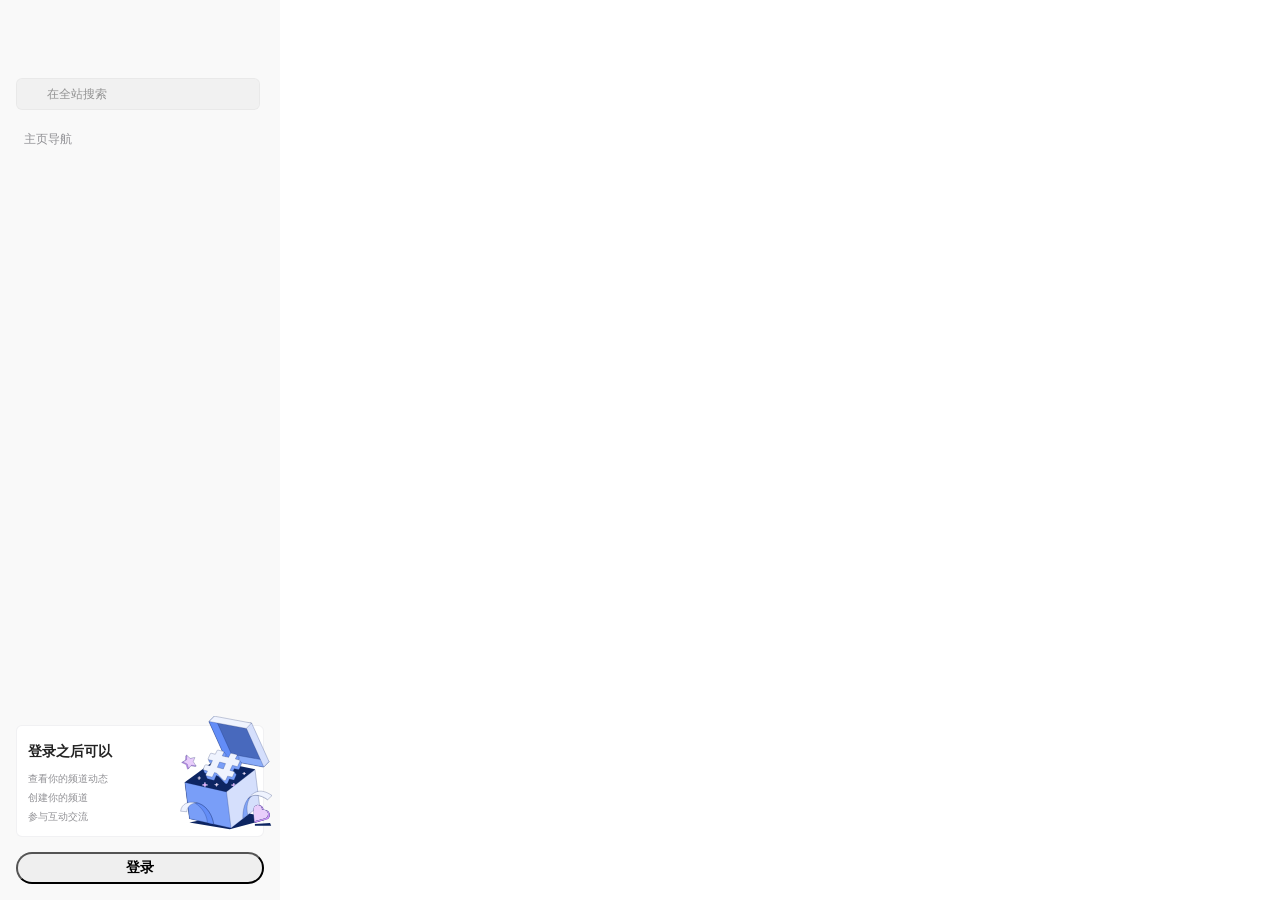
==== commit 2e4e5612: "更新" ====
--- a/web/panel/index.html
+++ b/web/panel/index.html
@@ -1,5 +1,5 @@
 <!DOCTYPE html>
-<html lang="zh-CN" class="txpd-booting">
+<html lang="zh-CN">
 <head>
 <meta charset="utf-8">
 <meta name="referrer" content="no-referrer">
@@ -93,20 +93,25 @@
 <link rel="stylesheet" href="assets/view-share-ai-search.mxJG0LYa.css" crossorigin>
 <link rel="stylesheet" href="assets/view-explore.e90aOG0D.css" crossorigin>
 <link rel="stylesheet" href="assets/guild-common.D4HScgr3.css" crossorigin>
+<link rel="stylesheet" href="assets/page-explore.CRJJwyPP.css">
+<link rel="stylesheet" href="assets/page-index.DCtDKwPT.css">
+<link rel="stylesheet" href="assets/view-g-home.5UK4bwlx.css">
+<link rel="stylesheet" href="assets/view-post.Bkf0j7xx.css">
+<link rel="stylesheet" href="assets/feed-editor.CNTIKF4z.css">
+<link rel="stylesheet" href="assets/view-agg-feed.cKu-vv0p.css">
+<link rel="stylesheet" href="assets/component-channel.CXfeQkJk.css">
 <style>
-html.txpd-booting #app{visibility:hidden}
-#txpd-startup{position:fixed;inset:0;display:flex;flex-direction:column;align-items:center;justify-content:center;gap:16px;background:var(--bg-bottom-standard,#fff);color:var(--text-secondary,#888);font:14px system-ui,sans-serif;z-index:2147483647}
-#txpd-startup[hidden]{display:none}
-#txpd-startup button{padding:8px 18px;border:1px solid var(--border-primary,#ddd);border-radius:6px;background:var(--button-primary-bg,#2b64f5);color:#fff;cursor:pointer}
+#txpd-content{height:100vh;min-width:0}#txpd-route-view{height:100%;overflow:auto}
+.txpd-native-loading,.txpd-native-error{padding:32px;color:var(--text-secondary,#888);font-size:13px}
+.txpd-native-error button{margin-top:12px}.txpd-native-feed-list{max-width:820px;margin:0 auto;padding:20px 24px}
+.txpd-native-explore{display:grid;grid-template-columns:repeat(auto-fill,minmax(240px,1fr));gap:20px;padding:24px}
+@media(max-width:767px){#txpd-content{height:calc(100vh - 62px)}.txpd-native-explore{grid-template-columns:repeat(2,minmax(0,1fr));gap:12px;padding:16px}.txpd-native-feed-list{padding:16px}}
 </style>
-<script>
-window.__NUXT__={serverRendered:false,config:{public:{isLiveVoiceDisabled:false},app:{baseURL:"/api/ext/tencent-channel/panel/",buildId:"079cb6f5-bd57-4e7c-bf69-c902baaa1bd7",buildAssetsDir:"assets/",cdnURL:"/api/ext/tencent-channel/panel/"}}};
-</script>
-<script defer src="/api/ext/tencent-channel/panel/assets/txpd-bootstrap.js"></script>
+<script defer src="assets/txpd-bootstrap.js"></script>
+<script defer src="assets/txpd-app.js"></script>
 </head>
-<body>
-<div id="app"></div><div id="teleports"></div>
-<div id="txpd-startup" role="status" aria-live="polite">正在加载频道面板…</div>
-<noscript><style>#txpd-startup{display:none}</style>请启用 JavaScript 后使用频道面板。</noscript>
+<body class="force-full-width">
+<div id="app"><div class="app-layout app-layout--left-aside is-desktop"><div class="app-header-box"><header class="app-header undefined" style="height: 62px; padding-left: 16px;"><div class="app-header-left"><span class="icon-menu"><svg class="icon-svg-symbol icon-guildSetting" style="color: currentcolor; width: 24px; height: 24px;"><use xlink:href="assets/common.svg#guildSetting"></use></svg></span><a href="/api/ext/tencent-channel/panel/" class="channel-new-lo" title="腾讯频道"><svg class="app-logo" width="98" height="26"><use xlink:href="assets/app-logo.svg#logo"></use></svg></a></div></header></div><div class="aside-left"><div class="aside-overlay"></div><aside id="app-aside" class="app-aside"><div class="aside-nav custom-scrollbar"><div style="padding-left: 8px;"><header id="app-header" class="app-header undefined" style="height: 62px;"><div class="app-header-left"><span class="icon-menu"><svg class="icon-svg-symbol icon-guildSetting" style="color: currentcolor; width: 24px; height: 24px;"><use xlink:href="assets/common.svg#guildSetting"></use></svg></span><a href="/api/ext/tencent-channel/panel/" class="channel-new-lo" title="腾讯频道"><svg class="app-logo" width="98" height="26"><use xlink:href="assets/app-logo.svg#logo"></use></svg></a></div></header></div><div data-v-2cbfbbd2="" class="search-wrapper"><div data-v-2cbfbbd2="" class="search-main"><svg data-v-2cbfbbd2="" class="icon-svg-symbol icon-search search-icon" style="color: currentcolor; width: 14px; height: 14px;"><use xlink:href="assets/common.svg#search"></use></svg><div data-v-2cbfbbd2="" class="search-content"><div data-v-2cbfbbd2="" class="search-guild" style="display: none;"><span data-v-2cbfbbd2="" class="tip" style="margin-right: 4px;"> 在 </span><div data-v-2cbfbbd2="" class="guild-info guild-info-init"><span data-v-2cbfbbd2="" class="guild-name"></span><span data-v-2cbfbbd2="" class="icon-btn" style="display: none;"><svg data-v-2cbfbbd2="" class="icon-svg-symbol icon-common_close" style="color: currentcolor; width: 14px; height: 14px; display: none;"><use xlink:href="assets/common.svg#common_close"></use></svg></span></div><span data-v-2cbfbbd2="" class="tip" style="margin-left: 4px;"> 搜索 </span></div><input data-v-2cbfbbd2="" id="aside-search-input" type="search" autocomplete="off" class="" value=""><div data-v-2cbfbbd2="" class="place-holder">在全站搜索</div></div></div></div><div class="aside-group aside-group--nav"><div class="group-header"><h3 class="group-title">主页导航</h3><svg class="icon-svg-symbol icon-arrow-v" style="color: var(--icon-secondary); width: 12px; height: 12px;"><use xlink:href="assets/common.svg#arrow-v"></use></svg></div><nav class="app-menu-list"></nav></div></div><div data-v-29d7ea0d="" class="app-login"><div data-v-29d7ea0d="" class="app-login__introduction"><header data-v-29d7ea0d="">登录之后可以</header><p data-v-29d7ea0d="">查看你的频道动态</p><p data-v-29d7ea0d="">创建你的频道</p><p data-v-29d7ea0d="">参与互动交流</p><svg data-v-29d7ea0d="" width="93" height="114" viewBox="0 0 93 114" fill="none" xmlns="http://www.w3.org/2000/svg" class="app-login__introduction-pic"><path d="M49.7973 113.129L9.43555 106.556L61.6061 95.6458L83.3404 100.875C85.1609 101.313 85.1856 103.894 83.3738 104.367L49.7973 113.129Z" fill="#0D2562"></path><path d="M74.8855 109.626V107.911L90.0334 107.054L91.1766 109.626H74.8855Z" fill="#0D2562"></path><path d="M4.76196 66.3065L34.0664 44.8346L75.1196 53.3423L51.0819 112.086L9.35344 102.768L4.76196 66.3065Z" fill="#0D2562"></path><g filter="url(#filter0_i_21_4034)"><path d="M24.7067 66.4206C24.7624 66.27 24.9754 66.27 25.0312 66.4206L25.4583 67.575C25.581 67.9065 25.8423 68.1678 26.1738 68.2905L27.3282 68.7176C27.4788 68.7734 27.4788 68.9864 27.3282 69.0421L26.1738 69.4693C25.8423 69.592 25.581 69.8533 25.4583 70.1848L25.0312 71.3392C24.9754 71.4898 24.7624 71.4898 24.7067 71.3392L24.2795 70.1848C24.1568 69.8533 23.8955 69.592 23.564 69.4693L22.4096 69.0421C22.259 68.9864 22.259 68.7734 22.4096 68.7176L23.564 68.2905C23.8955 68.1678 24.1568 67.9065 24.2795 67.575L24.7067 66.4206Z" fill="#CC8EF8"></path></g><g filter="url(#filter1_i_21_4034)"><path d="M53.5915 66.9796C53.641 66.8457 53.8304 66.8457 53.8799 66.9796L54.2596 68.0057C54.3686 68.3004 54.601 68.5327 54.8956 68.6417L55.9217 69.0214C56.0556 69.0709 56.0556 69.2603 55.9217 69.3098L54.8956 69.6895C54.601 69.7986 54.3686 70.0309 54.2596 70.3255L53.8799 71.3517C53.8304 71.4856 53.641 71.4856 53.5915 71.3517L53.2118 70.3255C53.1027 70.0309 52.8704 69.7986 52.5758 69.6895L51.5496 69.3098C51.4157 69.2603 51.4157 69.0709 51.5496 69.0214L52.5758 68.6417C52.8704 68.5327 53.1027 68.3003 53.2118 68.0057L53.5915 66.9796Z" fill="#CC8EF8"></path></g><g filter="url(#filter2_i_21_4034)"><path d="M64.2207 56.0812C64.2517 55.9975 64.3701 55.9975 64.401 56.0812L64.6383 56.7225C64.7065 56.9067 64.8517 57.0519 65.0358 57.12L65.6772 57.3573C65.7608 57.3883 65.7608 57.5067 65.6772 57.5376L65.0358 57.7749C64.8517 57.8431 64.7065 57.9883 64.6383 58.1724L64.401 58.8138C64.3701 58.8974 64.2517 58.8974 64.2207 58.8138L63.9834 58.1724C63.9153 57.9883 63.7701 57.8431 63.5859 57.7749L62.9446 57.5376C62.8609 57.5067 62.8609 57.3883 62.9446 57.3573L63.5859 57.12C63.7701 57.0519 63.9153 56.9067 63.9834 56.7225L64.2207 56.0812Z" fill="#E8CDFB"></path></g><g filter="url(#filter3_i_21_4034)"><path d="M36.4795 66.9545C36.5166 66.854 36.6587 66.854 36.6958 66.9545L36.9806 67.7241C37.0624 67.9451 37.2366 68.1193 37.4576 68.2011L38.2272 68.4858C38.3276 68.523 38.3276 68.665 38.2272 68.7022L37.4576 68.9869C37.2366 69.0687 37.0624 69.243 36.9806 69.4639L36.6958 70.2335C36.6587 70.334 36.5166 70.334 36.4795 70.2335L36.1947 69.4639C36.1129 69.243 35.9387 69.0687 35.7177 68.9869L34.9481 68.7022C34.8477 68.665 34.8477 68.523 34.9481 68.4858L35.7177 68.2011C35.9387 68.1193 36.1129 67.945 36.1947 67.7241L36.4795 66.9545Z" fill="#E8CDFB"></path></g><g filter="url(#filter4_i_21_4034)"><path d="M19.0633 60.6541C19.0942 60.5704 19.2126 60.5704 19.2435 60.6541L19.4809 61.2954C19.549 61.4796 19.6942 61.6248 19.8784 61.6929L20.5197 61.9302C20.6034 61.9612 20.6034 62.0795 20.5197 62.1105L19.8784 62.3478C19.6942 62.416 19.549 62.5611 19.4809 62.7453L19.2435 63.3866C19.2126 63.4703 19.0942 63.4703 19.0633 63.3866L18.826 62.7453C18.7578 62.5611 18.6126 62.416 18.4285 62.3478L17.7871 62.1105C17.7034 62.0795 17.7034 61.9612 17.7871 61.9302L18.4285 61.6929C18.6126 61.6248 18.7578 61.4796 18.826 61.2954L19.0633 60.6541Z" fill="#E8CDFB"></path></g><path d="M4.90241 66.4611L46.4639 75.8764L46.4888 75.882L46.5139 75.877L62.5056 72.6848L68.4639 98.2202L50.9174 112.091L9.462 102.67L4.90241 66.4611Z" fill="#799EF8" stroke="#0D2562" stroke-width="0.24"></path><path d="M51.0394 111.997L46.4828 75.8121L75.0268 53.5665L79.5834 89.7512L51.0394 111.997Z" fill="#D5DFFC" stroke="#0D2562" stroke-width="0.24"></path><path d="M62.8311 102.498L67.8278 98.8519C66.7474 95.0468 65.9101 85.999 71.2038 80.2477C64.5335 83.7214 62.6874 94.8517 62.8311 102.498Z" fill="#81A4F8"></path><path d="M87.6791 83.727C80.2995 78.7682 74.979 78.2817 71.2038 80.2477M71.2038 80.2477C64.5335 83.7214 62.6874 94.8517 62.8311 102.498L67.8278 98.8519C66.7474 95.0468 65.9101 85.999 71.2038 80.2477Z" stroke="#0D2562" stroke-width="0.24"></path><path d="M87.6788 83.7269L92.0002 79.5406C78.7119 70.2496 72.0567 77.785 67.8274 83.0516C73.5532 75.9213 83.4474 80.4859 87.6788 83.7269Z" fill="#EFF3FE" stroke="#0D2562" stroke-width="0.24"></path><path d="M5.49879 44.2621L5.55406 44.2289L5.55693 44.1645L5.74944 39.8438L6.54948 39.2723L9.12056 42.8784L9.16538 42.9413L9.24117 42.9265L13.8853 42.0235L12.2131 46.1396L12.1826 46.2147L12.2409 46.2711L16.1703 50.0695L15.2765 50.5165L10.4534 49.7126L10.3751 49.6996L10.3324 49.7666L8.45965 52.7095L7.53496 53.1718L6.0917 48.5796L6.0754 48.5277L6.02566 48.5058L1.64612 46.5737L5.49879 44.2621Z" fill="#CC8EF8" stroke="#0D2562" stroke-width="0.24"></path><path d="M6.57911 43.722L6.63737 43.687V43.6191L6.63737 39.1606L10.2187 42.3582L10.2631 42.3978L10.3215 42.3865L14.9656 41.4834L13.2934 45.5996L13.2695 45.6585L13.3047 45.7113L16.1221 49.9373L11.5337 49.1726L11.4664 49.1613L11.4224 49.2134L8.59217 52.5582L7.17202 48.0396L7.15572 47.9877L7.10598 47.9657L2.72645 46.0336L6.57911 43.722Z" fill="#E8CDFB" stroke="#0D2562" stroke-width="0.24"></path><path d="M33.7293 108.271L27.4415 106.842C26.7933 95.4979 17.6811 88.1833 13.8098 86.4277C27.3142 86.9679 32.9191 101.473 33.7293 108.271Z" fill="#638DF7" stroke="#0D2562" stroke-width="0.24"></path><mask id="path-17-inside-1_21_4034" fill="white"><path fill-rule="evenodd" clip-rule="evenodd" d="M83.396 92.563C83.5427 93.1397 83.5752 93.7187 83.5077 94.2761C83.6883 94.2036 83.8755 94.1423 84.0688 94.0931C86.5682 93.4572 89.1402 95.0876 89.8137 97.7347C90.4633 100.288 89.1097 102.854 86.7706 103.604L86.7744 103.611L75.3949 106.643C75.1383 106.711 74.8672 106.603 74.7286 106.376L74.1178 105.378C74.0577 105.279 74.0271 105.166 74.0298 105.05L74.278 94.5994L74.2857 94.6011C73.8167 92.1887 75.3076 89.8011 77.7188 89.1876C80.2181 88.5517 82.7599 90.0629 83.396 92.563Z"></path></mask><path fill-rule="evenodd" clip-rule="evenodd" d="M83.396 92.563C83.5427 93.1397 83.5752 93.7187 83.5077 94.2761C83.6883 94.2036 83.8755 94.1423 84.0688 94.0931C86.5682 93.4572 89.1402 95.0876 89.8137 97.7347C90.4633 100.288 89.1097 102.854 86.7706 103.604L86.7744 103.611L75.3949 106.643C75.1383 106.711 74.8672 106.603 74.7286 106.376L74.1178 105.378C74.0577 105.279 74.0271 105.166 74.0298 105.05L74.278 94.5994L74.2857 94.6011C73.8167 92.1887 75.3076 89.8011 77.7188 89.1876C80.2181 88.5517 82.7599 90.0629 83.396 92.563Z" fill="#CC8EF8"></path><path d="M83.5077 94.2761L83.2694 94.2472L83.2206 94.6499L83.597 94.4988L83.5077 94.2761ZM86.7706 103.604L86.6973 103.375L86.427 103.462L86.5574 103.714L86.7706 103.604ZM86.7744 103.611L86.8362 103.843L87.1248 103.766L86.9876 103.501L86.7744 103.611ZM75.3949 106.643L75.3331 106.411L75.3331 106.411L75.3949 106.643ZM74.7286 106.376L74.9334 106.251L74.9334 106.251L74.7286 106.376ZM74.1178 105.378L73.9131 105.503L73.9131 105.503L74.1178 105.378ZM74.0298 105.05L74.2698 105.056L74.2698 105.056L74.0298 105.05ZM74.278 94.5994L74.3307 94.3652L74.045 94.3009L74.038 94.5937L74.278 94.5994ZM74.2857 94.6011L74.233 94.8352L74.5914 94.9159L74.5213 94.5553L74.2857 94.6011ZM83.7459 94.3049C83.817 93.7186 83.7827 93.1097 83.6285 92.5038L83.1634 92.6221C83.3027 93.1697 83.3334 93.7188 83.2694 94.2472L83.7459 94.3049ZM84.0096 93.8605C83.806 93.9123 83.6087 93.9769 83.4183 94.0533L83.597 94.4988C83.7678 94.4302 83.945 94.3722 84.128 94.3257L84.0096 93.8605ZM90.0463 97.6755C89.3434 94.9127 86.6499 93.1888 84.0096 93.8605L84.128 94.3257C86.4865 93.7256 88.9371 95.2625 89.5811 97.7939L90.0463 97.6755ZM86.8438 103.832C89.3141 103.04 90.7244 100.341 90.0463 97.6755L89.5811 97.7939C90.2022 100.235 88.9052 102.667 86.6973 103.375L86.8438 103.832ZM86.5574 103.714L86.5612 103.721L86.9876 103.501L86.9837 103.493L86.5574 103.714ZM86.7126 103.379L75.3331 106.411L75.4567 106.875L86.8362 103.843L86.7126 103.379ZM75.3331 106.411C75.1791 106.452 75.0165 106.387 74.9334 106.251L74.5239 106.501C74.7179 106.819 75.0974 106.971 75.4567 106.875L75.3331 106.411ZM74.9334 106.251L74.3226 105.252L73.9131 105.503L74.5239 106.501L74.9334 106.251ZM74.3226 105.252C74.2865 105.193 74.2681 105.125 74.2698 105.056L73.7899 105.045C73.7861 105.206 73.8288 105.365 73.9131 105.503L74.3226 105.252ZM74.2698 105.056L74.5179 94.6051L74.038 94.5937L73.7899 105.045L74.2698 105.056ZM74.2253 94.8335L74.233 94.8352L74.3384 94.367L74.3307 94.3652L74.2253 94.8335ZM77.6596 88.955C75.1244 89.6 73.557 92.1104 74.0501 94.6469L74.5213 94.5553C74.0765 92.267 75.4908 90.0021 77.778 89.4202L77.6596 88.955ZM83.6285 92.5038C82.9598 89.8753 80.2875 88.2864 77.6596 88.955L77.778 89.4202C80.1488 88.817 82.56 90.2505 83.1634 92.6221L83.6285 92.5038Z" fill="#0D2562" mask="url(#path-17-inside-1_21_4034)"></path><mask id="path-19-inside-2_21_4034" fill="white"><path fill-rule="evenodd" clip-rule="evenodd" d="M82.0589 92.1018C82.1975 92.6467 82.2282 93.1938 82.1644 93.7203C82.335 93.6519 82.5119 93.594 82.6945 93.5475C85.0567 92.9465 87.4875 94.4869 88.1238 96.988C88.7376 99.4002 87.458 101.825 85.2471 102.534L85.2509 102.541L74.4104 105.429C74.2435 105.474 74.0779 105.353 74.0682 105.181L73.441 94.0268L73.4487 94.0285C73.0054 91.749 74.4146 89.4927 76.6936 88.9129C79.0558 88.3119 81.4579 89.7396 82.0589 92.1018Z"></path></mask><path fill-rule="evenodd" clip-rule="evenodd" d="M82.0589 92.1018C82.1975 92.6467 82.2282 93.1938 82.1644 93.7203C82.335 93.6519 82.5119 93.594 82.6945 93.5475C85.0567 92.9465 87.4875 94.4869 88.1238 96.988C88.7376 99.4002 87.458 101.825 85.2471 102.534L85.2509 102.541L74.4104 105.429C74.2435 105.474 74.0779 105.353 74.0682 105.181L73.441 94.0268L73.4487 94.0285C73.0054 91.749 74.4146 89.4927 76.6936 88.9129C79.0558 88.3119 81.4579 89.7396 82.0589 92.1018Z" fill="#E8CDFB"></path><path d="M82.1644 93.7203L81.9261 93.6914L81.8773 94.0941L82.2537 93.9431L82.1644 93.7203ZM85.2471 102.534L85.1739 102.305L84.9036 102.392L85.034 102.644L85.2471 102.534ZM85.2509 102.541L85.3127 102.773L85.6013 102.696L85.4641 102.431L85.2509 102.541ZM74.4104 105.429L74.4722 105.661L74.4722 105.661L74.4104 105.429ZM74.0682 105.181L73.8286 105.194L73.8286 105.194L74.0682 105.181ZM73.441 94.0268L73.4937 93.7926L73.1836 93.7228L73.2014 94.0402L73.441 94.0268ZM73.4487 94.0285L73.396 94.2626L73.7544 94.3432L73.6843 93.9827L73.4487 94.0285ZM82.4026 93.7492C82.47 93.1937 82.4376 92.6167 82.2915 92.0426L81.8263 92.161C81.9575 92.6767 81.9864 93.1938 81.9261 93.6914L82.4026 93.7492ZM82.6354 93.3149C82.4424 93.364 82.2554 93.4252 82.075 93.4976L82.2537 93.9431C82.4146 93.8785 82.5814 93.8239 82.7537 93.7801L82.6354 93.3149ZM88.3564 96.9288C87.6906 94.3119 85.1383 92.6781 82.6354 93.3149L82.7537 93.7801C84.9751 93.2149 87.2844 94.6618 87.8912 97.0472L88.3564 96.9288ZM85.3204 102.762C87.6624 102.012 88.9987 99.4532 88.3564 96.9288L87.8912 97.0472C88.4764 99.3473 87.2536 101.639 85.1739 102.305L85.3204 102.762ZM85.034 102.644L85.0377 102.651L85.4641 102.431L85.4603 102.423L85.034 102.644ZM85.1891 102.309L74.3486 105.197L74.4722 105.661L85.3127 102.773L85.1891 102.309ZM74.3486 105.197C74.3287 105.202 74.309 105.188 74.3078 105.168L73.8286 105.194C73.8468 105.519 74.1583 105.745 74.4722 105.661L74.3486 105.197ZM74.3078 105.168L73.6807 94.0133L73.2014 94.0402L73.8286 105.194L74.3078 105.168ZM73.3884 94.2609L73.396 94.2626L73.5014 93.7943L73.4937 93.7926L73.3884 94.2609ZM76.6344 88.6803C74.2314 89.2916 72.7457 91.6706 73.2131 94.0743L73.6843 93.9827C73.2652 91.8273 74.5978 89.6937 76.7528 89.1455L76.6344 88.6803ZM82.2915 92.0426C81.6578 89.552 79.1251 88.0466 76.6344 88.6803L76.7528 89.1455C78.9865 88.5771 81.258 89.9272 81.8263 92.161L82.2915 92.0426Z" fill="#0D2562" mask="url(#path-19-inside-2_21_4034)"></path><path d="M0.575684 95.2056C1.65603 87.211 8.85835 85.9326 12.3245 86.2927C14.0707 86.3054 15.6887 86.5163 17.186 86.8901C9.19146 86.8279 6.92273 92.768 6.78768 95.7458L0.575684 95.2056Z" fill="#EFF3FE"></path><path d="M33.7295 108.271C32.8957 101.958 28.3798 89.6848 17.186 86.8901M17.186 86.8901C15.6887 86.5163 14.0707 86.3054 12.3245 86.2927C8.85835 85.9326 1.65603 87.211 0.575684 95.2056L6.78768 95.7458C6.92273 92.768 9.19146 86.8279 17.186 86.8901Z" stroke="#0D2562" stroke-width="0.24"></path><path d="M46.3045 44.0527L28.9893 5.66401L71.0794 7.26173L83.5942 51.0278L46.3045 44.0527Z" fill="#4869BD" stroke="#0D2562" stroke-width="0.24"></path><path d="M44.8943 40.9774L50.9628 38.207L88.5527 44.9436L89.0107 45.6304L83.7216 51.0517L46.3038 44.0527L44.8943 40.9774Z" fill="#89ABF9" stroke="#0D2562" stroke-width="0.24"></path><path d="M46.2551 43.9431L28.9442 5.56397L34.1672 0.471583L37.4695 7.20838L37.4704 7.21006L51.4808 38.1948L46.2551 43.9431Z" fill="#638DF7" stroke="#0D2562" stroke-width="0.24"></path><path d="M66.4509 12.5097L66.427 12.4567L66.3706 12.4426L63.9063 11.8266L70.1555 6.87931L71.6602 7.1301L89.0208 45.6195L83.7991 50.9717L66.4509 12.5097Z" fill="#D5DFFC" stroke="#0D2562" stroke-width="0.24"></path><path d="M71.5016 7.09898L66.3013 12.4293L29.0428 5.46006L34.2431 0.12976L71.5016 7.09898Z" fill="#EFF3FE" stroke="#0D2562" stroke-width="0.24"></path><path d="M44.1832 43.0525L44.1242 43.1777L44.2576 43.2096L50.3875 44.6728L50.4892 44.6971L50.5346 44.6017L52.362 40.758C52.4746 40.5212 52.6875 40.338 52.9434 40.2577L57.0015 38.9842L59.0065 41.5869C59.1936 41.8298 59.2226 42.1598 59.0821 42.4492L57.2731 46.1756L57.0251 46.6865L57.4623 46.3045L59.6015 44.4355L61.4512 46.9409C61.6214 47.1713 61.6528 47.4767 61.5347 47.7521L59.2751 53.0185C59.0959 53.4362 58.6246 53.6748 58.1857 53.57L54.3646 52.6579L54.2619 52.6334L54.217 52.73L51.9391 57.6342L51.7094 58.1287L52.1293 57.7611L54.3066 55.8548L56.156 58.1874C56.341 58.4207 56.3783 58.7386 56.2541 59.0241L54.3438 63.4172C54.1623 63.8346 53.6891 64.0709 53.2506 63.9633L49.5233 63.0482L49.416 63.0218L49.3731 63.1246L47.8174 66.8488C47.3705 67.9187 45.9342 68.2273 45.171 67.4174L38.6239 60.4697L38.6068 60.4516L38.583 60.4423L36.3537 59.5739L36.2387 59.5291L36.1891 59.6444L34.4622 63.6639C34.2828 64.0813 33.8117 64.3197 33.3729 64.2149L27.6388 62.8462C27.3694 62.7819 27.1556 62.5968 27.0621 62.3468L25.9157 59.2843L29.2705 58.4814L29.7555 58.3654L29.2847 58.253L25.1131 57.2572C24.8481 57.194 24.6365 57.0136 24.5407 56.7692L23.3432 53.7136L26.7979 52.0034C26.9975 51.9046 27.2232 51.8776 27.4322 51.9275L31.832 52.9777L31.934 53.002L31.9792 52.9063L34.2911 48.0102L34.3503 47.8849L34.2168 47.853L30.0417 46.8564C29.7762 46.793 29.5645 46.6123 29.4689 46.3674L28.3103 43.3998L32.0166 40.6465C32.2441 40.4775 32.534 40.4156 32.8003 40.4792L37.1182 41.5099L37.22 41.5342L37.2654 41.4388L39.0859 37.6096C39.2019 37.3655 39.4244 37.1787 39.6899 37.1024L43.9508 35.8784L45.8774 38.4563C46.0563 38.6956 46.0842 39.0164 45.9507 39.2998L44.1832 43.0525Z" fill="#799EF8" stroke="#0D2562" stroke-width="0.24" stroke-miterlimit="10"></path><path d="M42.3065 39.7464L42.2475 39.8717L42.3809 39.9036L48.5108 41.3668L48.6125 41.3911L48.6579 41.2956L50.3104 37.8199C50.5004 37.4203 50.9593 37.1984 51.3855 37.3001L56.4159 38.5009C56.9362 38.6251 57.1911 39.1726 56.955 39.6588L55.3964 42.8696L55.3367 42.9925L55.4671 43.0272L59.3355 44.0566C59.8266 44.1872 60.0724 44.6994 59.8702 45.1707L57.8297 49.9265C57.6472 50.3519 57.1627 50.5902 56.7193 50.4727L52.4907 49.3526L52.3863 49.3249L52.3402 49.424L50.0624 54.3281L50.0065 54.4484L50.1327 54.4835L53.8142 55.5097C54.3018 55.6456 54.5415 56.1583 54.3365 56.6269L52.6908 60.3893C52.5136 60.7945 52.0602 61.03 51.6296 60.9407L47.7671 60.1398L47.6669 60.119L47.6232 60.2125L45.9968 63.6911C45.5164 64.7185 44.1215 64.9892 43.3771 64.1993L36.7472 57.1637L36.7243 57.1395L36.6907 57.1315L34.5255 56.6146L34.4239 56.5904L34.3785 56.6856L32.6057 60.3988C32.4153 60.7977 31.9568 61.0189 31.5312 60.9173L26.3887 59.6898C25.8711 59.5662 25.6156 59.0232 25.8467 58.5379L27.4821 55.1046L27.5419 54.979L27.4079 54.947L23.8491 54.0975C23.3384 53.9756 23.0814 53.4445 23.2995 52.962L24.9664 49.2748C25.1511 48.8661 25.6163 48.636 26.0488 48.7392L29.9552 49.6717L30.0572 49.696L30.1025 49.6002L32.4144 44.7042L32.4735 44.5789L32.34 44.547L28.7549 43.6912C28.2512 43.571 27.9928 43.0516 28.1981 42.5721L30.2334 37.8205C30.4125 37.4025 30.884 37.1637 31.3231 37.2685L35.2415 38.2038L35.3433 38.2281L35.3886 38.1327L37.0413 34.6565C37.2312 34.2571 37.6899 34.0351 38.116 34.1366L43.2841 35.367C43.8005 35.4899 44.0567 36.0305 43.8283 36.5154L42.3065 39.7464Z" fill="#EFF3FE" stroke="#0D2562" stroke-width="0.24" stroke-miterlimit="10"></path><path d="M37.3374 51.3707L39.5972 46.0648L45.5744 47.624L43.3146 52.9298L37.3374 51.3707Z" fill="#799EF8" stroke="#0D2562" stroke-width="0.24"></path><defs><filter id="filter0_i_21_4034" x="17.102" y="61.113" width="10.3391" height="10.3391" filterUnits="userSpaceOnUse" color-interpolation-filters="sRGB"><feFlood flood-opacity="0" result="BackgroundImageFix"></feFlood><feBlend mode="normal" in="SourceGraphic" in2="BackgroundImageFix" result="shape"></feBlend><feColorMatrix in="SourceAlpha" type="matrix" values="0 0 0 0 0 0 0 0 0 0 0 0 0 0 0 0 0 0 127 0" result="hardAlpha"></feColorMatrix><feOffset dx="-5.19461" dy="-5.19461"></feOffset><feGaussianBlur stdDeviation="4.32884"></feGaussianBlur><feComposite in2="hardAlpha" operator="arithmetic" k2="-1" k3="1"></feComposite><feColorMatrix type="matrix" values="0 0 0 0 1 0 0 0 0 1 0 0 0 0 1 0 0 0 0.3 0"></feColorMatrix><feBlend mode="normal" in2="shape" result="effect1_innerShadow_21_4034"></feBlend></filter><filter id="filter1_i_21_4034" x="46.2546" y="61.6845" width="9.76761" height="9.76761" filterUnits="userSpaceOnUse" color-interpolation-filters="sRGB"><feFlood flood-opacity="0" result="BackgroundImageFix"></feFlood><feBlend mode="normal" in="SourceGraphic" in2="BackgroundImageFix" result="shape"></feBlend><feColorMatrix in="SourceAlpha" type="matrix" values="0 0 0 0 0 0 0 0 0 0 0 0 0 0 0 0 0 0 127 0" result="hardAlpha"></feColorMatrix><feOffset dx="-5.19461" dy="-5.19461"></feOffset><feGaussianBlur stdDeviation="4.32884"></feGaussianBlur><feComposite in2="hardAlpha" operator="arithmetic" k2="-1" k3="1"></feComposite><feColorMatrix type="matrix" values="0 0 0 0 1 0 0 0 0 1 0 0 0 0 1 0 0 0 0.3 0"></feColorMatrix><feBlend mode="normal" in2="shape" result="effect1_innerShadow_21_4034"></feBlend></filter><filter id="filter2_i_21_4034" x="57.6872" y="50.8238" width="8.05276" height="8.05264" filterUnits="userSpaceOnUse" color-interpolation-filters="sRGB"><feFlood flood-opacity="0" result="BackgroundImageFix"></feFlood><feBlend mode="normal" in="SourceGraphic" in2="BackgroundImageFix" result="shape"></feBlend><feColorMatrix in="SourceAlpha" type="matrix" values="0 0 0 0 0 0 0 0 0 0 0 0 0 0 0 0 0 0 127 0" result="hardAlpha"></feColorMatrix><feOffset dx="-5.19461" dy="-5.19461"></feOffset><feGaussianBlur stdDeviation="4.32884"></feGaussianBlur><feComposite in2="hardAlpha" operator="arithmetic" k2="-1" k3="1"></feComposite><feColorMatrix type="matrix" values="0 0 0 0 1 0 0 0 0 1 0 0 0 0 1 0 0 0 0.3 0"></feColorMatrix><feBlend mode="normal" in2="shape" result="effect1_innerShadow_21_4034"></feBlend></filter><filter id="filter3_i_21_4034" x="29.6782" y="61.6845" width="8.6243" height="8.6243" filterUnits="userSpaceOnUse" color-interpolation-filters="sRGB"><feFlood flood-opacity="0" result="BackgroundImageFix"></feFlood><feBlend mode="normal" in="SourceGraphic" in2="BackgroundImageFix" result="shape"></feBlend><feColorMatrix in="SourceAlpha" type="matrix" values="0 0 0 0 0 0 0 0 0 0 0 0 0 0 0 0 0 0 127 0" result="hardAlpha"></feColorMatrix><feOffset dx="-5.19461" dy="-5.19461"></feOffset><feGaussianBlur stdDeviation="4.32884"></feGaussianBlur><feComposite in2="hardAlpha" operator="arithmetic" k2="-1" k3="1"></feComposite><feColorMatrix type="matrix" values="0 0 0 0 1 0 0 0 0 1 0 0 0 0 1 0 0 0 0.3 0"></feColorMatrix><feBlend mode="normal" in2="shape" result="effect1_innerShadow_21_4034"></feBlend></filter><filter id="filter4_i_21_4034" x="12.5298" y="55.3967" width="8.05276" height="8.05264" filterUnits="userSpaceOnUse" color-interpolation-filters="sRGB"><feFlood flood-opacity="0" result="BackgroundImageFix"></feFlood><feBlend mode="normal" in="SourceGraphic" in2="BackgroundImageFix" result="shape"></feBlend><feColorMatrix in="SourceAlpha" type="matrix" values="0 0 0 0 0 0 0 0 0 0 0 0 0 0 0 0 0 0 127 0" result="hardAlpha"></feColorMatrix><feOffset dx="-5.19461" dy="-5.19461"></feOffset><feGaussianBlur stdDeviation="4.32884"></feGaussianBlur><feComposite in2="hardAlpha" operator="arithmetic" k2="-1" k3="1"></feComposite><feColorMatrix type="matrix" values="0 0 0 0 1 0 0 0 0 1 0 0 0 0 1 0 0 0 0.3 0"></feColorMatrix><feBlend mode="normal" in2="shape" result="effect1_innerShadow_21_4034"></feBlend></filter></defs></svg></div><button data-v-29d7ea0d="" class="g-button g-button--primary g-button--normal app-login__button"> 登录 </button></div></aside></div><div id="txpd-content" class="app-main"></div></div></div>
+<noscript>请启用 JavaScript 后使用频道面板。</noscript>
 </body>
 </html>
--- a/web/panel/assets/page-explore.CRJJwyPP.css
+++ b/web/panel/assets/page-explore.CRJJwyPP.css
@@ -0,0 +1 @@
+.page--explore[data-v-02483d49]{background:var(--bg-aio);height:100vh;overflow-y:hidden}.page--explore .page-container[data-v-02483d49]{display:flex;height:100%;justify-content:center;margin:0 auto;width:100%}@media screen and (max-width:1200px){.app-layout.app-header-box .page--explore[data-v-02483d49]{height:calc(100vh - 62px)}.app-layout:not(.app-header-box) .page--explore[data-v-02483d49]{height:100vh}}.login-button[data-v-02483d49]{position:absolute;right:16px;top:14px}
--- a/web/panel/assets/page-index.DCtDKwPT.css
+++ b/web/panel/assets/page-index.DCtDKwPT.css
@@ -0,0 +1 @@
+.page-index[data-v-73f9d585]{background:var(--bg-bottom-standard);display:flex;height:100vh;overflow-y:hidden;width:100%}.page-index .page-container[data-v-73f9d585]{display:flex;height:100%;justify-content:center;padding:20px 12px 0;width:100%}.page--explore[data-v-73f9d585]{background:var(--bg-aio);height:100vh;overflow-y:hidden}.page--explore .page-container[data-v-73f9d585]{display:flex;height:100%;justify-content:center;margin:0 auto;width:100%}@media screen and (max-width:1200px){.app-layout.app-header-box .page--explore[data-v-73f9d585]{height:calc(100vh - 62px)}.app-layout:not(.app-header-box) .page--explore[data-v-73f9d585]{height:100vh}}
--- a/web/panel/assets/view-g-home.5UK4bwlx.css
+++ b/web/panel/assets/view-g-home.5UK4bwlx.css
@@ -0,0 +1 @@
+.setting-item[data-v-ebb71654]{align-items:center;display:flex;padding:12px 10px}.setting-item .item-title[data-v-ebb71654]{flex:1;margin-right:10px}.setting-group[data-v-c4a283bb]{border:1px solid var(--border-primary,rgba(219,220,224,.4));border-radius:8px;margin-bottom:10px}.setting-group .group-content[data-v-c4a283bb]{background:var(--fill_light_primary);border-radius:8px}.setting-group .group-title[data-v-c4a283bb]{color:var(--text-secondary);margin-bottom:8px}.channel-setting__list[data-v-063add31]{max-height:290px;max-width:438px;padding:4px 6px 4px 12px}.channel-setting__list .channel-setting__list__item[data-v-063add31]{align-items:center;color:var(--text-primary,#222);display:flex;font-size:14px;font-weight:400;line-height:22px;padding:8px 0;text-align:left}.channel-setting__list .channel-setting__list__item .icon[data-v-063add31]{height:16px;margin-right:4px;width:16px}.channel-setting__list .channel-setting__list__item .name[data-v-063add31]{flex-grow:1;flex-shrink:1;overflow:hidden;text-overflow:ellipsis;white-space:nowrap}.channel-setting__list .channel-setting__list__item .select[data-v-063add31]{border:1px solid var(--border-primary);border-radius:8px;flex-shrink:0;padding:0;width:136px}.channel-setting__list .channel-setting__list__item .select[data-v-063add31] .select-menu__header{padding:4px 8px}.channel-setting__list .channel-setting__list__item .select[data-v-063add31] .select-menu__item{font-size:12px}.channel-setting__list .channel-setting__list__item .select[data-v-063add31] .select-menu__content{font-size:12px;z-index:1002}.channel-setting__list .channel-setting__list__item .select[data-v-063add31] .select-menu__header-content{font-size:12px}.use-qq-avatar-btn[data-v-418dac4a]{color:var(--text-link,#2b64f5);cursor:pointer;display:flex;font-size:12px;font-weight:400;justify-content:center;line-height:16px;margin-bottom:32px;margin-top:12px}.use-qq-avatar-btn[data-v-418dac4a]:active{color:var(--text-link,#2b64f5);opacity:.5}.avatar[data-v-418dac4a]{border-radius:50%;cursor:pointer;height:80px;margin:auto;position:relative;width:80px}.avatar .avatar-edit-icon[data-v-418dac4a]{align-items:center;background-color:var(--overlay-top);border-radius:50%;bottom:0;box-shadow:var(--shadow_bg_top);color:var(--icon-primary);cursor:pointer;display:flex;height:24px;justify-content:center;position:absolute;right:0;width:24px}.avatar .avatar-edit-icon img[data-v-418dac4a]{flex-grow:0;flex-shrink:0}.edit-dialog[data-v-c56b351b]{background:var(--bg-middle-light,#fff);border:1px solid var(--border-primary)}.edit-dialog .dialog[data-v-c56b351b]{margin-top:10px}.edit-dialog .dialog .dialog-body[data-v-c56b351b]{align-items:center;display:flex;flex-direction:column}.edit-dialog .dialog .dialog-body .nickname[data-v-c56b351b]{padding:16px 12px}.edit-dialog .dialog .dialog-body .nickname .prefix[data-v-c56b351b]{flex:0 0 auto;flex-wrap:nowrap;font-size:14px;font-weight:400;line-height:22px;margin-right:24px}.edit-dialog .dialog .dialog-body .nickname .suffix[data-v-c56b351b]{color:var(--text-tertiary,#bdbdbd);flex:0 0 auto;flex-wrap:nowrap;font-size:14px;font-weight:400;line-height:22px;text-align:left}.edit-dialog .dialog .dialog-body .nickname .maxlength[data-v-c56b351b]{color:var(--feedback-error,#f74c30)}.edit-dialog .dialog .dialog-body .nickname input[data-v-c56b351b]{align-items:center;background:transparent;border:0;color:var(--text-primary);display:flex;outline:none;overflow:hidden;text-overflow:ellipsis;white-space:nowrap;width:100%}.edit-dialog .dialog .dialog-body .nickname input[data-v-c56b351b]::-webkit-input-placeholder{color:var(--text-tertiary)}.edit-dialog .dialog .dialog-body .nickname input[data-v-c56b351b]::focus{border-color:inherit;box-shadow:none;outline:none}.edit-dialog .dialog .dialog-body .item[data-v-c56b351b]{align-items:center;border:1px solid var(--border-primary);border-radius:8px;color:var(--text-primary);display:flex;font-size:14px;font-weight:400;height:40px;line-height:22px;position:relative;text-align:left;width:380px}.edit-dialog .dialog .dialog-body .edit-active[data-v-c56b351b]{border:1px solid var(--feedback-brand)}.edit-dialog .dialog-footer[data-v-c56b351b]{display:flex;justify-content:end;margin-top:30px}.edit-dialog .dialog-footer__btn[data-v-c56b351b]{width:100px}.edit-dialog .q-dialog-header[data-v-c56b351b]{border-bottom:1px solid var(--border-primary)}.edit-active[data-v-c56b351b]{border:1px solid var(--feedback-brand)}.edit-active input[data-v-c56b351b]{color:var(--text-primary)}.edit-dialog{width:420px}.title-bar-container[data-v-5aaa2b70]{cursor:default;margin:0 var(--page-gap);transition:height .2s linear}.title-bar-container.full[data-v-5aaa2b70]{border-radius:12px;height:100px}.title-bar-container.default-bg-color[data-v-5aaa2b70]{background-color:var(--bg_top_standard)}.title-bar-container.simple[data-v-5aaa2b70]{height:30px}.guild-web-main-title-bar[data-v-5aaa2b70]{background-color:transparent;background-repeat:no-repeat;background-size:cover;border-radius:12px;display:flex;height:100px;position:relative;z-index:998}.guild-web-main-title-bar .divider[data-v-5aaa2b70]{background:var(--fill_standard_secondary,rgba(0,0,0,.5));height:20px;margin:0 5px 0 12px;width:1px}.guild-web-main-title-bar .title-bar-background[data-v-5aaa2b70]{display:flex;height:100px;position:absolute;width:100%;z-index:1}.guild-web-main-title-bar .title-bar-background .left-background-color[data-v-5aaa2b70]{border-radius:12px 0 0 12px;height:100%;left:0;position:relative;width:50%}.guild-web-main-title-bar .title-bar-background .right-background-image[data-v-5aaa2b70]{background-position:50%;background-size:cover;border-radius:0 12px 12px 0;height:100%;-o-object-fit:cover;object-fit:cover;position:relative;right:0;width:50%}.guild-web-main-title-bar .title-bar-background .mask[data-v-5aaa2b70]{border-radius:0 12px 12px 0;height:100%;position:absolute;right:25%;width:25%;z-index:2}.guild-web-main-title-bar .guild-info[data-v-5aaa2b70]{align-items:center;display:flex;flex-grow:1;flex-shrink:0;margin-left:18px;width:calc(100% - 18px);z-index:2}.guild-web-main-title-bar .guild-info__icon[data-v-5aaa2b70]{background-size:contain;border-radius:12px;flex-shrink:0;height:60px;width:60px}.guild-web-main-title-bar .guild-info__isoffical[data-v-5aaa2b70]{align-items:center;border-radius:3px;display:flex;font-family:PingFang SC;font-size:11px;font-style:normal;font-weight:500;gap:2px;line-height:12px;margin-left:4px;padding:2px 3px;text-wrap:nowrap}.guild-web-main-title-bar .guild-info__isoffical.simple[data-v-5aaa2b70]{border:1px solid var(--feedback-brand,#2b64f5);color:var(--feedback-brand)}.guild-web-main-title-bar .guild-info__isoffical.white[data-v-5aaa2b70]{border:1px solid #fff;color:#fff}.guild-web-main-title-bar .guild-info__isoffical.black[data-v-5aaa2b70]{border:1px solid #222;color:#222}.guild-web-main-title-bar .guild-info .guild-info__basic[data-v-5aaa2b70]{display:flex;flex-direction:column;flex-shrink:1;margin-left:12px;min-width:0}.guild-web-main-title-bar .guild-info .guild-info__basic__name[data-v-5aaa2b70]{color:var(--text-primary);cursor:text;font-size:24px;font-style:normal;font-weight:600;overflow:hidden;text-overflow:ellipsis;white-space:nowrap}.guild-web-main-title-bar .guild-info .guild-info__basic__name.white[data-v-5aaa2b70]{color:#fff}.guild-web-main-title-bar .guild-info .guild-info__basic__name.black[data-v-5aaa2b70]{color:#1a1c1e}.guild-web-main-title-bar .guild-info .guild-info__basic__statistics[data-v-5aaa2b70]{align-items:center;color:var(--text-primary);display:flex;font-size:12px;font-weight:600;gap:2px;line-height:16px}.guild-web-main-title-bar .guild-info .guild-info__basic__statistics.white[data-v-5aaa2b70]{color:#fff}.guild-web-main-title-bar .guild-info .guild-info__basic__statistics.black[data-v-5aaa2b70]{color:#1a1c1e}.guild-web-main-title-bar .guild-info .guild-info__basic .divider[data-v-5aaa2b70]{height:10px;position:relative}.guild-web-main-title-bar .guild-info .guild-info__basic .divider[data-v-5aaa2b70]:before{background-color:#ccc;content:"";height:100%;left:0;position:absolute;top:0;transform:scaleX(.5);transform-origin:0 0;width:1px}.guild-web-main-title-bar .guild-info .top_title[data-v-5aaa2b70]{align-items:center;display:flex}.guild-web-main-title-bar .guild-info .top_title_join_btn[data-v-5aaa2b70]{margin-left:16px}.guild-web-main-title-bar .guild-info__operation[data-v-5aaa2b70]{align-items:end;display:flex;flex:1;gap:12px;justify-content:end;padding-right:12px}.guild-web-main-title-bar .guild-info__operation .operation-item[data-v-5aaa2b70]{align-items:center;backdrop-filter:blur(2.5px);background-color:rgba(0,0,0,.2);border-radius:17px;bottom:-22px;color:#fff;cursor:pointer;display:flex;height:34px;justify-content:center;padding:5px;position:relative;width:34px}.guild-web-main-title-bar .guild-info__operation .operation-item[data-v-5aaa2b70]:hover{background-color:rgba(0,0,0,.1)}.guild-web-main-title-bar .guild-info__operation .operation-item[data-v-5aaa2b70]:active{background-color:rgba(0,0,0,.3);color:rgba(255,255,255,.5)}.guild-web-main-title-bar .guild-info__operation .operation-item[data-v-5aaa2b70]:focus{background-color:rgba(0,0,0,.5)}.guild-web-main-title-bar .guild-info__operation .operation-item .operation-item-bg[data-v-5aaa2b70]{display:flex;fill:rgba(0,0,0,.2);filter:drop-shadow(0 4px 10px rgba(0,0,0,.1))}.guild-web-main-title-bar .guild-info__operation .operation-item .operation-item-bg img[data-v-5aaa2b70]{height:22px;width:22px}.guild-web-main-title-bar .guild-info__operation .operation-item-active_notice[data-v-5aaa2b70]{background-color:rgba(0,0,0,.5)!important}.guild-web-main-title-bar.guild-web-main-title-bar-full .guild-info .guild-info__icon[data-v-5aaa2b70]{border:2px solid var(--icon-white,#fff)}.guild-web-main-title-bar.guild-web-main-title-bar-simple[data-v-5aaa2b70]{align-items:center;display:flex;height:30px;justify-content:space-between;padding:0}.guild-web-main-title-bar.guild-web-main-title-bar-simple .g-badge-sub[data-v-5aaa2b70]{margin-top:4px}.guild-web-main-title-bar.guild-web-main-title-bar-simple .guild-info[data-v-5aaa2b70]{display:flex;flex:1;margin-left:0}.guild-web-main-title-bar.guild-web-main-title-bar-simple .guild-info .guild-info__icon[data-v-5aaa2b70]{border:unset;border-radius:4px;box-shadow:0 2px 10px rgba(0,0,0,.05);flex-shrink:0;height:30px;margin-right:8px;width:30px}.guild-web-main-title-bar.guild-web-main-title-bar-simple .guild-info .guild-info__basic__name[data-v-5aaa2b70]{color:var(--text-primary,#222)!important;font-size:18px;font-style:normal;font-weight:600;line-height:30px;text-overflow:ellipsis}.guild-web-main-title-bar.guild-web-main-title-bar-simple .guild-operation[data-v-5aaa2b70]{display:flex;gap:8px}.guild-web-main-title-bar.guild-web-main-title-bar-simple .guild-operation .operation-item[data-v-5aaa2b70]{align-items:center;border-radius:30px;cursor:pointer;display:flex;height:30px;justify-content:center;width:30px}.guild-web-main-title-bar.guild-web-main-title-bar-simple .guild-operation .operation-item[data-v-5aaa2b70]:hover{background:var(--overlay-hover)}.guild-web-main-title-bar.guild-web-main-title-bar-simple .guild-operation .operation-item[data-v-5aaa2b70]:active,.guild-web-main-title-bar.guild-web-main-title-bar-simple .guild-operation .operation-item[data-v-5aaa2b70]:focus{background:var(--overlay-active)}.guild-web-main-title-bar.guild-web-main-title-bar-simple .guild-operation .operation-item img[data-v-5aaa2b70]{height:22px;width:22px}.guild-web-main-title-bar.guild-web-main-title-bar-simple--unread[data-v-5aaa2b70]{height:37px!important}.guild-web-main-title-bar.guild-web-main-title-bar-full .g-button[data-v-5aaa2b70]{background-color:rgba(255,255,255,.2);color:#fff}.game-guild-main-title-bar[data-v-5aaa2b70]{height:62px;padding:0 32px;position:relative;z-index:100}.game-guild-main-title-bar .guild-name[data-v-5aaa2b70]{color:var(--text-primary,#0b0c0e);flex-shrink:1;font-size:18px;font-weight:500;line-height:18px;margin-left:5px;min-width:60px;overflow:hidden;text-overflow:ellipsis;white-space:nowrap}.game-guild-main-title-bar .guild-info .guild-info__basic .guild-info__statistics[data-v-5aaa2b70]{color:var(--icon-secondary_light,#909094);font-size:13px;font-weight:500;line-height:13px;padding-left:8px;padding-right:8px}.game-guild-main-title-bar .guild-service .guild-service__item[data-v-5aaa2b70]{border-radius:4px;padding:7px 12px}.game-guild-main-title-bar .guild-service .guild-service__item[data-v-5aaa2b70]:hover{background:var(--fill_standard_primary,rgba(0,0,0,.04))}.game-guild-main-title-bar .guild-service .guild-service__item[data-v-5aaa2b70]:active{background:var(--PCQQ_Light_Color-overlay-pressed,rgba(0,0,0,.12))}.game-guild-main-title-bar .guild-service .guild-service__item .guild-service__item__name[data-v-5aaa2b70]{color:var(--text-primary,#0b0c0e);font-size:14px;font-weight:400;line-height:16px;margin-left:3px}.game-guild-main-title-bar .guild-service .divider[data-v-5aaa2b70]{margin-left:0;margin-right:0}.game-guild-main-title-bar .guild-service .guild-service__more[data-v-5aaa2b70]{align-items:center;border-radius:4px;display:flex;height:30px;justify-content:center;width:30px}.game-guild-main-title-bar .guild-service .guild-service__more[data-v-5aaa2b70]:hover{background:var(--fill_standard_primary,rgba(0,0,0,.04))}.game-guild-main-title-bar .guild-service .guild-service__more[data-v-5aaa2b70]:active{background:var(--PCQQ_Light_Color-overlay-pressed,rgba(0,0,0,.12));opacity:1}@media(max-width:760px){.game-guild-main-title-bar .guild-info[data-v-5aaa2b70]{justify-content:flex-end}}.scroll-fold-enter[data-v-5aaa2b70],.scroll-fold-leave-to[data-v-5aaa2b70]{opacity:0}.scroll-fold-enter-active[data-v-5aaa2b70],.scroll-fold-leave-active[data-v-5aaa2b70]{transition:opacity .1s}.scroll-fold-enter-to[data-v-5aaa2b70],.scroll-fold-leave[data-v-5aaa2b70]{opacity:1}.setting[data-v-5aaa2b70]{cursor:pointer}.setting-balloon-content[data-v-5aaa2b70]{background:var(--bg-toast);border:1px solid var(--border-primary);border-radius:8px;box-shadow:0 8px 16px rgba(0,0,0,.14);padding:24px 20px 20px;width:368px;z-index:9999}.setting-balloon-content .guild-msg[data-v-5aaa2b70]{align-items:center;display:flex}.setting-balloon-content .guild-msg .avatar[data-v-5aaa2b70]{box-shadow:0 2px 10px rgba(0,0,0,.05);flex-shrink:0;margin-right:16px}.setting-balloon-content .guild-msg .avatar[data-v-5aaa2b70] img{pointer-events:none;-webkit-user-select:none;-moz-user-select:none;user-select:none}.setting-balloon-content .guild-msg .guild-info-base[data-v-5aaa2b70]{flex-grow:0;flex-shrink:1;margin:4px 0;overflow:hidden;text-overflow:ellipsis}.setting-balloon-content .guild-msg .guild-info-base .name[data-v-5aaa2b70]{font-size:18px;font-weight:600;line-height:30px;margin-bottom:4px;overflow:hidden;text-align:left;text-overflow:ellipsis}.setting-balloon-content .guild-msg .guild-info-base .id[data-v-5aaa2b70]{color:var(--text-secondary,#5e5f62);font-size:12px;font-weight:400;line-height:18px;overflow:hidden;text-align:left;text-overflow:ellipsis}.setting-balloon-content .guild-user-info-edit[data-v-5aaa2b70]{align-items:center;border:1px solid var(--border-primary,rgba(219,220,224,.4));border-radius:8px;color:var(--text-primary,#5e5f62);cursor:pointer;display:flex;font-size:12px;font-weight:400;justify-content:space-between;line-height:18px;margin-top:14px;padding:10px 12px;text-align:left}.setting-balloon-content .guild-user-info-edit .prefix[data-v-5aaa2b70]{flex:0 0 auto;flex-wrap:nowrap;font-size:14px;font-weight:400;line-height:22px}.setting-balloon-content .guild-user-info-edit .guild-user-info[data-v-5aaa2b70]{align-items:center;display:flex;flex:1;justify-content:flex-end;margin-left:20px;overflow:hidden;text-overflow:ellipsis;white-space:nowrap;width:calc(100% - 16px)}.setting-balloon-content .guild-user-info-edit .guild-user-info .nickname[data-v-5aaa2b70]{background:transparent;color:#94959b;flex-shrink:1;font-size:14px;overflow:hidden;text-align:right;text-overflow:ellipsis;white-space:nowrap}.setting-balloon-content .guild-user-info-edit .guild-user-info .nickname[data-v-5aaa2b70]::-webkit-input-placeholder{color:var(--text-tertiary)}.setting-balloon-content .guild-user-info-edit .guild-user-info .avatar[data-v-5aaa2b70]{flex:0 0 auto;margin-left:6px;margin-right:2px}.setting-balloon-content .guild-user-info-edit .guild-user-info .avatar[data-v-5aaa2b70] img{pointer-events:none;-webkit-user-select:none;-moz-user-select:none;user-select:none}.setting-balloon-content .guild-user-info-edit .guild-user-info .right-arrow[data-v-5aaa2b70]{color:var(--icon-primary);flex:0 0 auto}.setting-balloon-content .guild-notice[data-v-5aaa2b70]{align-items:center;border:1px solid var(--border-primary,rgba(219,220,224,.4));border-radius:8px;color:var(--text-primary);display:flex;font-size:14px;font-weight:400;justify-content:space-between;line-height:18px;margin-top:14px;padding:10px 12px;text-align:left;width:100%}.setting-balloon-content .exit-guild[data-v-5aaa2b70]{border-radius:100px;color:var(--feedback-error,#f74c30);height:36px;margin-top:14px;width:100%}.setting-balloon-content .item[data-v-5aaa2b70]{border:1px solid var(--button-tertiary-border,rgba(219,220,224,.698))}.title-bar-container-mobile[data-v-5aaa2b70]{margin:0 16px}@media(max-width:592px){.title-bar-container-mobile.full[data-v-5aaa2b70]{border-radius:1.2rem;height:100px}.title-bar-container-mobile .guild-web-main-title-bar[data-v-5aaa2b70]{height:100px;position:relative}.title-bar-container-mobile .title-bar-background[data-v-5aaa2b70]{height:100px;width:100%}.title-bar-container-mobile .guild-info[data-v-5aaa2b70]{margin-left:1.8rem;width:calc(100% - 1.8rem)}.title-bar-container-mobile .guild-info__icon[data-v-5aaa2b70]{border-radius:1.2rem;height:6rem;width:6rem}.title-bar-container-mobile .guild-info__isoffical[data-v-5aaa2b70]{border-radius:.3rem;font-size:1.1rem;gap:.2rem;line-height:1.2rem;margin-left:.4rem;padding:.2rem .3rem}.title-bar-container-mobile .guild-info .guild-info__basic[data-v-5aaa2b70]{margin-left:1.2rem}.title-bar-container-mobile .guild-info .guild-info__basic__name[data-v-5aaa2b70]{font-size:2rem}.title-bar-container-mobile .guild-info .guild-info__basic__statistics[data-v-5aaa2b70]{font-size:1.2rem;gap:.2rem;line-height:1.6rem}.title-bar-container-mobile .guild-info .top_title_join_btn[data-v-5aaa2b70]{margin-left:1.6rem}.title-bar-container-mobile .guild-info__operation[data-v-5aaa2b70]{gap:1.2rem;padding-right:1.2rem}.title-bar-container-mobile .guild-info__operation .operation-item[data-v-5aaa2b70]{bottom:-2.2rem;height:3.4rem;padding:.5rem;width:3.4rem}.title-bar-container-mobile .guild-info__operation .operation-item .operation-item-bg img[data-v-5aaa2b70],.title-bar-container-mobile .guild-info__operation .operation-item svg[data-v-5aaa2b70]{height:2.2rem;width:2.2rem}.title-bar-container-mobile .join-guild-button[data-v-5aaa2b70]{white-space:nowrap}.title-bar-container-mobile .guild-web-main-title-bar-simple[data-v-5aaa2b70]{height:3rem}}.notice-line[data-v-5aaa2b70]{background-color:var(--border-primary);height:1px;margin:0 10px}.notice-dialog{width:480px}.notice-dialog .notice-title{font-family:PingFang SC;font-size:18px;font-weight:600;line-height:30px;margin-bottom:12px}.notice-dialog .notice-tips{display:inline-block;font-family:PingFang SC;font-weight:400;height:18px;line-height:18px;margin-bottom:12px;text-align:left;width:100%}.notice-dialog .notice-children-item,.notice-dialog .notice-tips{color:var(--text-secondary);font-size:12px}.publish-status[data-v-b9ed0d41]{align-items:center;background:var(--fill_light_white);background:var(--bg-middle-light, );border:1px solid var(--border-input-box);border-radius:10px;color:var(--text-primary);display:flex;font-size:12px;font-style:normal;font-weight:400;height:42px;line-height:18px;margin:0 12px 12px;padding:7px 8px}.publish-status .line[data-v-b9ed0d41]{margin-top:4px}.publish-status .pic-container[data-v-b9ed0d41]{margin-right:8px}.publish-status .pic-container img[data-v-b9ed0d41]{border-radius:6px;height:30px;-o-object-fit:cover;object-fit:cover;-o-object-position:center;object-position:center;width:30px}.publish-status .publish-status__progress[data-v-b9ed0d41]{flex:1}.publish-status .publish-status__progress .publish-status__progress-title[data-v-b9ed0d41]{align-items:center;color:var(--text-primary);display:flex;justify-content:space-between}.publish-status .publish-status__progress .publish-status__progress-title .publish-status-text[data-v-b9ed0d41]{align-items:center;flex:1;margin-left:4px}.publish-status .publish-status__progress .publish-status__progress-title .publish-status-text.error[data-v-b9ed0d41]{color:var(--feedback-error);display:flex;font-size:14px}.publish-status .publish-status__progress .publish-status__progress-title .publish-status-text .red-circle[data-v-b9ed0d41]{align-items:center;background-color:#f74c30;border-radius:50%;display:flex;height:16px;justify-content:center;margin-right:4px;width:16px}.publish-status .publish-status__progress .publish-status__progress-title .publish-status-text .publishing[data-v-b9ed0d41]{font-size:12px}.publish-status .publish-status__progress .publish-status__progress-title .action-text[data-v-b9ed0d41]{color:var(--text-primary,#222)}.publish-status .publish-status__progress .publish-status__progress-title .action-text .text[data-v-b9ed0d41]{align-items:center;display:flex;margin-right:4px}.publish-status .publish-status__progress .publish-status__progress-title .action-text .text span[data-v-b9ed0d41]{margin-left:16px}.publish-status .publish-success[data-v-b9ed0d41]{align-items:center;display:flex;justify-content:space-between}.publish-status .publish-success .success-tips[data-v-b9ed0d41]{align-items:center;display:flex}.publish-status .publish-success .success-tips .tips-text[data-v-b9ed0d41]{align-items:center;color:var(--text-primary);display:flex;font-size:14px;margin-left:6px}.publish-status .publish-success .go-to-see[data-v-b9ed0d41]{align-items:center;color:var(--text-primary);display:flex;justify-content:center}.publish-status .publish-success .go-to-see-text[data-v-b9ed0d41]{font-size:14px}.plate-container[data-v-752ed8ca]{width:260px}.plate-container .plate[data-v-752ed8ca]{align-items:flex-start;background:var(--bg-toast);border:.5px solid var(--border-primary,rgba(219,220,224,.4));border-radius:8px;box-shadow:0 4px 15px 5px rgba(0,0,0,.15);box-sizing:border-box;display:flex;flex-direction:column;gap:4px;max-height:272px;overflow-y:scroll;padding:6px}.plate-container .plate[data-v-752ed8ca]::-webkit-scrollbar{display:none}.plate-container .plate .title[data-v-752ed8ca]{color:var(--text-secondary,#5e5f62);font-size:12px;height:26px;padding:4px 10px}.plate-container .plate .choice[data-v-752ed8ca]{align-items:center;align-self:stretch;border-radius:4px;cursor:pointer;display:flex;min-height:30px;overflow:hidden;padding:4px 10px;width:247px}.plate-container .plate .choice span[data-v-752ed8ca]{overflow:hidden;text-overflow:ellipsis;white-space:nowrap;width:93%}.plate-container .plate .choice.selected[data-v-752ed8ca]{background:var(--overlay-hover,rgba(0,0,0,.03))}.plate-container .plate .choice.disabled[data-v-752ed8ca]{color:var(--text-primary,#222);opacity:.5}.plate-container .scrollbar-hover[data-v-752ed8ca]::-webkit-scrollbar-thumb{background:transparent}.plate-container .scrollbar-hover[data-v-752ed8ca]:hover::-webkit-scrollbar-thumb{background-clip:padding-box;background-color:var(--icon-tertiary,rgba(0,0,0,.3));border:1px solid transparent;border-radius:4px}.plate-container .scrollbar-hover[data-v-752ed8ca]::-webkit-scrollbar-thumb:hover{background:#b3b3b3}.publish-editor-container[data-v-1c099b7e]{margin:0 12px 12px}.publish-editor-container .editor-area[data-v-1c099b7e]{background:var(--bg-middle-light);border:1px solid var(--border-input-box);border-radius:12px;height:44px;overflow:hidden;padding:0 12px 12px}.publish-editor-container .editor-area[data-v-1c099b7e]:hover{border-color:var(--text-primary)}.publish-editor-container .editor-area .editor-header[data-v-1c099b7e]{align-items:center;display:flex;height:42px;justify-content:space-between}.publish-editor-container .editor-area .editor-header .user-info[data-v-1c099b7e]{align-items:center;display:flex}.publish-editor-container .editor-area .editor-header .user-info .avatar[data-v-1c099b7e]{border-radius:50%;height:24px;width:24px}.publish-editor-container .editor-area .editor-header .user-info .user-name[data-v-1c099b7e]{color:var(--text-tertiary);display:inline-block;font-size:14px;font-style:normal;font-weight:500;margin-left:6px;overflow:hidden;text-overflow:ellipsis;white-space:nowrap}.publish-editor-container .editor-area .editor-header .user-info .user-name_nick[data-v-1c099b7e]{color:var(--text-secondary)}.publish-editor-container .editor-area .editor-header .toolbar-area[data-v-1c099b7e]{align-items:center;display:flex;justify-content:space-between}.publish-editor-container .editor-area .editor-header .toolbar-area .split-line[data-v-1c099b7e]{background-color:var(--border-primary,rgba(219,220,224,.8));height:18px;margin-left:12px;width:1px}.publish-editor-container .editor-area .editor-header .toolbar-area .toolbar-button[data-v-1c099b7e]{align-items:center;border-radius:4px;cursor:pointer;display:inline-block;display:flex;height:28px;justify-content:center;width:28px}.publish-editor-container .editor-area .editor-header .toolbar-area .toolbar-button[data-v-1c099b7e]:not(:first-child){margin-left:16px}.publish-editor-container .editor-area .editor-header .toolbar-area .toolbar-button[data-v-1c099b7e]:hover{background-color:var(--overlay-hover);color:var(--feedback-brand)}.publish-editor-container .editor-area .editor-header .toolbar-area .toolbar-button[data-v-1c099b7e]:active{background-color:var(--overlay-press);color:var(--button-primary-bg-press)}.publish-editor-container .editor-area .editor-divider[data-v-1c099b7e]{background:var(--border-primary,rgba(219,220,224,.4));height:1px;width:100%}.publish-editor-container .editor-area .editor-root-container[data-v-1c099b7e]{min-height:36px;position:relative}.publish-editor-container .editor-area .editor-root-container[data-v-1c099b7e] .prosemirror-dropcursor-inline,.publish-editor-container .editor-area .editor-root-container[data-v-1c099b7e] .prosemirror-dropcursor-block{display:none}.publish-editor-container .editor-area .editor-root-container[data-v-1c099b7e] .ProseMirror{font-size:14px;line-height:22px;max-height:300px;outline:none;overflow-y:scroll;padding:11px 0}.publish-editor-container .editor-area .editor-root-container[data-v-1c099b7e] .ProseMirror::-webkit-scrollbar{display:initial;opacity:1;width:8px}.publish-editor-container .editor-area .editor-root-container[data-v-1c099b7e] .ProseMirror::-webkit-scrollbar-thumb{background-clip:padding-box;background-color:rgba(204,204,204,.8);border:1px solid transparent;border-radius:4px}.publish-editor-container .editor-area .editor-root-container[data-v-1c099b7e] .ProseMirror a{text-decoration:none}.publish-editor-container .editor-area .editor-root-container[data-v-1c099b7e] .ProseMirror p{color:var(--text-primary,#5e5f62)}.publish-editor-container .editor-area .editor-root-container[data-v-1c099b7e] .ProseMirror .exeditor-placeholder-container{color:var(--text-tertiary,#bdbdbd)}.publish-editor-container .editor-area[data-v-1c099b7e] .upload-button{align-items:center;background-color:var(--bg-middle-light,#fff);border:1px dashed var(--icon_secondary_opacity);border-radius:8px;color:#a6acb7;display:flex;height:108px;justify-content:center;width:108px}.publish-editor-container .editor-area[data-v-1c099b7e] .upload-button:hover{border:1px dashed var(--feedback-brand);color:var(--feedback-brand)}.publish-editor-container .editor-area[data-v-1c099b7e] .upload-button:active{border:1px dashed var(--button-primary-bg-press);color:var(--button-primary-bg-press)}.publish-editor-container .editor-area[data-v-1c099b7e] .image-video-preview{border-radius:8px;height:108px;width:108px}.publish-editor-container .editor-area[data-v-1c099b7e] .image-mask{height:108px;width:108px}.publish-editor-container .editor-area[data-v-1c099b7e] .image-draggable-preview{margin:0 8px 8px 0}.publish-editor-container .editor-area .bottom-bar[data-v-1c099b7e]{align-items:center;display:flex;justify-content:flex-end;margin-left:16px}.publish-editor-container .editor-area .bottom-bar .word-count[data-v-1c099b7e]{color:var(--text-secondary,#5e5f62);font-size:12px;margin-right:23px}.publish-editor-container .editor-area .bottom-bar .word-count-exceeded[data-v-1c099b7e]{color:var(--feedback-error,red)}.publish-editor-container .editor-area .bottom-bar .chose-channel[data-v-1c099b7e]{margin-right:12px}.publish-editor-container .editor-area .bottom-bar .chose-channel span[data-v-1c099b7e]{align-items:center;display:flex;justify-content:space-between;max-width:85px;overflow:hidden;text-overflow:ellipsis;white-space:nowrap}.publish-editor-container .editor-area .bottom-bar .chose-channel-panel[data-v-1c099b7e]{position:absolute;transform:translate(60px,calc(-50% - 26px));z-index:1000}.publish-editor-container .editor-area .bottom-bar .publish-button[data-v-1c099b7e]{font-size:12px}.publish-editor-container .editor-area .upload-area[data-v-1c099b7e]{align-items:flex-end;display:flex;justify-content:space-between}.publish-editor-container .editor-area .upload-area .ai-statement-tips[data-v-1c099b7e]{align-items:center;border:.7px solid var(--border_light,rgba(0,0,0,.051));border-radius:35px;display:flex;font-size:14px;line-height:20px;margin-top:12px;padding:0 8px}.publish-editor-container .editor-area .upload-area .ai-statement-tips .ai-statement-icon[data-v-1c099b7e]{height:16px;margin-right:2px;width:16px}.publish-editor-container .editor-area .upload-area .ai-statement-tips .ai-statement-fork[data-v-1c099b7e]{cursor:pointer;height:14px;margin-left:6px;width:14px}.publish-editor-container .editor-area.expend[data-v-1c099b7e]{border:1px solid var(--text_barnd,#0068ff)}@media(max-width:592px){.publish-editor-container[data-v-1c099b7e] .draggable-container .image-draggable-preview,.publish-editor-container[data-v-1c099b7e] .draggable-container .image-mask,.publish-editor-container[data-v-1c099b7e] .draggable-container .upload-button{aspect-ratio:1;height:80px;overflow:hidden;width:80px}.publish-editor-container[data-v-1c099b7e] .draggable-container .image-draggable-preview img,.publish-editor-container[data-v-1c099b7e] .draggable-container .image-mask img,.publish-editor-container[data-v-1c099b7e] .draggable-container .upload-button img{height:80px;-o-object-fit:cover;object-fit:cover;width:80px}}.tab-seq-drop-down-menu[data-v-2bac90f6]{background-color:var(--bg-toast);border:1px solid var(--border-primary,rgba(219,220,224,.4));border-radius:8px;box-shadow:0 4px 12px rgba(0,0,0,.1);padding:6px;width:108px}.tab-seq-drop-down-menu__item[data-v-2bac90f6]{align-items:center;cursor:pointer;display:flex;justify-content:space-between;padding:8px;width:100%}.tab-seq-drop-down-menu__item[data-v-2bac90f6]:hover{background:var(--overlay-hover,rgba(0,0,0,.03));border-radius:4px}.tab-seq-drop-down-menu__item span[data-v-2bac90f6]{color:var(--text-primary,#222);font-size:14px;font-style:normal;font-weight:400;line-height:22px}.tab-seq-drop-down-menu__item img[data-v-2bac90f6]{height:16px;width:16px}.feeds-arrange[data-v-2bac90f6]{cursor:pointer;height:26px;left:12px;position:relative;top:4px;width:24px;z-index:99}.feeds-arrange[data-v-2bac90f6]:hover{background:var(--overlay-hover,rgba(0,0,0,.03));border-radius:4px}@media screen and (max-width:900px){.feeds-arrange[data-v-2bac90f6]{left:9px;top:4px}}.game-guild-main-tab-bar[data-v-2bac90f6]{display:flex;height:37px;margin-left:12px;overflow-x:auto}.game-guild-main-tab-bar[data-v-2bac90f6]::-webkit-scrollbar{display:none}.game-guild-main-tab-bar .tab-gradient[data-v-2bac90f6]{background:linear-gradient(270deg,#fff 21.21%,rgba(255,255,255,0) 92.42%);height:37px;pointer-events:none;position:absolute;right:-7px;width:33px;z-index:1}@media(prefers-color-scheme:dark){.game-guild-main-tab-bar .tab-gradient[data-v-2bac90f6]{background:linear-gradient(270deg,#161616 21.21%,rgba(22,22,22,0) 92.42%)}}.game-guild-main-tab-bar .tab-gradient.editor-padding[data-v-2bac90f6]{right:76px}.game-guild-main-tab-bar .tab-gradient.arrow-padding[data-v-2bac90f6]{right:50px}.game-guild-main-tab-bar .tab-gradient.arrow-padding.editor-padding[data-v-2bac90f6]{right:126px}.game-guild-main-tab-bar .tab-turn-page[data-v-2bac90f6]{align-items:center;background:var(--bg-bottom-standard,#fff);display:flex;gap:8px;height:40px;padding:6px 5px 10px;position:absolute;right:0;top:-3px;z-index:1}.game-guild-main-tab-bar .tab-turn-page .arrow[data-v-2bac90f6]{cursor:pointer;display:flex;height:16px;position:relative;width:16px}.game-guild-main-tab-bar .tab-turn-page .arrow.disable[data-v-2bac90f6]{cursor:default;opacity:.3}.game-guild-main-tab-bar .tab-turn-page .arrow.disable[data-v-2bac90f6]:hover:before{display:none}.game-guild-main-tab-bar .tab-turn-page .arrow[data-v-2bac90f6]:hover:before{background:var(--overlay-hover,rgba(0,0,0,.03));border-radius:6px;bottom:-4px;content:" ";display:block;left:-4px;position:absolute;right:-4px;top:-4px}.game-guild-main-tab-bar .tab-turn-page .arrow[data-v-2bac90f6]:active:before{background:var(--overlay-press,rgba(75,72,72,.1))}.game-guild-main-tab-bar .tab-turn-page.editor-padding[data-v-2bac90f6]{right:76px}.game-guild-main-tab-bar .tab-gradient-left[data-v-2bac90f6]{background:linear-gradient(90deg,#fff 21.21%,rgba(255,255,255,0) 92.42%);left:24px;z-index:2}@media(prefers-color-scheme:dark){.game-guild-main-tab-bar .tab-gradient-left[data-v-2bac90f6]{background:linear-gradient(90deg,#161616 21.21%,rgba(22,22,22,0) 92.42%)}}.game-guild-main-tab-bar .tab-bar__item-list[data-v-2bac90f6]{display:flex;height:auto;height:37px}.game-guild-main-tab-bar .tab-bar__item-list .swiper-slide[data-v-2bac90f6]{width:auto}.game-guild-main-tab-bar .tab-bar__item-list.editor-padding[data-v-2bac90f6]{padding-right:76px}.game-guild-main-tab-bar .tab-bar__item-list.arrow-padding[data-v-2bac90f6]{padding-right:50px}.game-guild-main-tab-bar .tab-bar__item-list.editor-padding.arrow-padding[data-v-2bac90f6]{padding-right:126px}.game-guild-main-tab-bar .tab-bar__item-list .tab-bar__item .tab-bar__item__text[data-v-2bac90f6]{color:var(--icon-primary);cursor:pointer;font-size:16px;font-style:normal;font-weight:400;padding:4px 14px;text-wrap:nowrap;-webkit-user-select:none;-moz-user-select:none;user-select:none}.game-guild-main-tab-bar .tab-bar__item-list .tab-bar__item .tab-bar__item__text[data-v-2bac90f6]:hover{background:var(--overlay-hover,rgba(0,0,0,.03));border-radius:6px}.game-guild-main-tab-bar .tab-bar__item-list .tab-bar__item .tab-bar__item__text[data-v-2bac90f6]:active{background:var(--PCQQ_Light_Color-overlay-pressed,rgba(0,0,0,.12));font-weight:600}.game-guild-main-tab-bar .tab-bar__item-list .tab-bar__item.is-active[data-v-2bac90f6]{position:relative}.game-guild-main-tab-bar .tab-bar__item-list .tab-bar__item.is-active h3[data-v-2bac90f6]{font-weight:600}.game-guild-main-tab-bar .tab-bar__item-list .tab-bar__item.is-active[data-v-2bac90f6]:after{background-color:var(--text-brand);bottom:-5px;content:"";display:block;height:3px;position:absolute;right:14px;width:calc(100% - 28px)}.need-arrow .swiper[data-v-2bac90f6]{padding-right:50px}.need-arrow .swiper.editor-padding[data-v-2bac90f6]{padding-right:126px}.game-guild-main__top-feed[data-v-43d35d11]{align-items:flex-start;border:1px solid var(--border-primary,rgba(219,220,224,.4));border-radius:10px;display:flex;flex-direction:column;padding:12px 6px 0}.game-guild-main__top-feed__title[data-v-43d35d11]{align-items:center;color:var(--text-secondary,#5e5f62);font-size:12px;font-style:normal;font-weight:400;line-height:14px;padding-left:6px}.game-guild-main__top-feed .game-guild-main__top-feed-list[data-v-43d35d11]{align-items:center;border-radius:4px;display:flex;flex-direction:column;overflow:hidden;padding-bottom:4px;width:100%}.game-guild-main__top-feed .game-guild-main__top-feed-list .game-guild-main__top-feed__item[data-v-43d35d11]{border-radius:6px;display:flex;flex-direction:column;gap:6px;padding:16px 6px;width:100%}.game-guild-main__top-feed .game-guild-main__top-feed-list .game-guild-main__top-feed__item__title[data-v-43d35d11]{align-items:center;display:flex}.game-guild-main__top-feed .game-guild-main__top-feed-list .game-guild-main__top-feed__item__title .thumbnail[data-v-43d35d11]{height:16px;width:16px}.game-guild-main__top-feed .game-guild-main__top-feed-list .game-guild-main__top-feed__item__title .guild-name[data-v-43d35d11]{color:var(--text-secondary,#5e5f62);font-size:12px;font-style:normal;font-weight:400;line-height:18px;margin-left:4px}.game-guild-main__top-feed .game-guild-main__top-feed-list .game-guild-main__top-feed__item__content[data-v-43d35d11]{-webkit-box-orient:vertical;display:-webkit-box;-webkit-line-clamp:2;overflow:hidden}.game-guild-main__top-feed .game-guild-main__top-feed-list .game-guild-main__top-feed__item__split-line[data-v-43d35d11]{background-color:var(--border-primary,rgba(219,220,224,.4));height:1px;width:100%}.game-guild-main__top-feed .game-guild-main__top-feed-list .game-guild-main__top-feed__item[data-v-43d35d11]:active{background-color:rgba(0,0,0,.08)}.game-guild-main__top-feed .game-guild-main__top-feed-list .game-guild-main__top-feed__item .game-guild-main__top-feed__tag[data-v-43d35d11]{align-items:center;color:var(--text-primary,var(--text-primary,#0b0c0e));display:inline;font-size:12px;justify-content:center;line-height:12px}.game-guild-main__top-feed .game-guild-main__top-feed-list .game-guild-main__top-feed__item .game-guild-main__top-feed__title[data-v-43d35d11]{color:var(--text-primary,#222);display:inline;flex:1;font-size:15px;font-weight:400;line-height:26px;margin-left:8px}.game-guild-main__top-feed .game-guild-main__top-feed-empty[data-v-43d35d11]{align-items:center;display:flex;flex-direction:column;gap:6px;height:90px;justify-content:center;margin-bottom:20px;width:100%}.game-guild-main__top-feed .game-guild-main__top-feed-empty img[data-v-43d35d11]{height:68px;width:55px}.game-guild-main__top-feed .game-guild-main__top-feed-empty span[data-v-43d35d11]{color:var(--text-secondary,#5e5f62);font-size:12px;font-style:normal;font-weight:400;line-height:18px;text-align:center}.game-guild-main__top-feed .game-guild-main__top-feed-list[data-v-43d35d11]{border-radius:6px}.game-guild-main__top-feed .game-guild-main__top-feed-list .game-guild-main__top-feed__item[data-v-43d35d11]:hover{background-color:var(--overlay-hover)}.game-guild-main__top-feed .game-guild-main__top-feed-list .game-guild-main__top-feed__item img[data-v-43d35d11]{height:20px;-o-object-fit:contain;object-fit:contain;width:20px}.game-guild-main__top-feed .game-guild-main__top-feed-list .game-guild-main__top-feed__item .game-guild-main__top-feed__tag[data-v-43d35d11]{border-right:none;color:var(--text-primary,#222);font-size:15px;font-style:normal;font-weight:600;line-height:26px;padding-right:4px;position:relative}.game-guild-main__top-feed .game-guild-main__top-feed-list .game-guild-main__top-feed__item .game-guild-main__top-feed__tag[data-v-43d35d11]:after{background-color:var(--text-primary,#222);content:"";display:block;height:16px;position:absolute;right:-3px;top:1px;width:1px}.game-guild-main__top-live[data-v-294648c4]{align-items:flex-start;border:1px solid var(--border-primary,rgba(219,220,224,.4));border-radius:10px;display:flex;flex-direction:column;margin-bottom:24px;margin-top:16px;padding:12px 0 14px}.game-guild-main__top-live__title[data-v-294648c4]{align-items:center;color:var(--text-secondary,#5e5f62);font-size:12px;font-style:normal;font-weight:400;line-height:14px;padding-left:6px}.game-guild-main__top-live .game-guild-main__top-live-list[data-v-294648c4]{align-items:center;display:flex;flex-direction:column;width:100%}.game-guild-main__top-live .game-guild-main__top-live-list .game-guild-main__top-live__item[data-v-294648c4]{border-radius:6px;display:flex;flex-direction:column;gap:6px;padding:16px 6px;width:100%}.game-guild-main__top-live .game-guild-main__top-live-list .game-guild-main__top-live__item__title[data-v-294648c4]{align-items:center;display:flex}.game-guild-main__top-live .game-guild-main__top-live-list .game-guild-main__top-live__item__title .thumbnail[data-v-294648c4]{height:16px;width:16px}.game-guild-main__top-live .game-guild-main__top-live-list .game-guild-main__top-live__item__title .guild-name[data-v-294648c4]{color:var(--text-secondary,#5e5f62);font-size:12px;font-style:normal;font-weight:400;line-height:18px;margin-left:4px}.game-guild-main__top-live .game-guild-main__top-live-list .game-guild-main__top-live__item__content[data-v-294648c4]{-webkit-box-orient:vertical;display:-webkit-box;-webkit-line-clamp:2;overflow:hidden}.game-guild-main__top-live .game-guild-main__top-live-list .game-guild-main__top-live__item__split-line[data-v-294648c4]{background-color:var(--border-primary,rgba(219,220,224,.4));height:1px;width:100%}.game-guild-main__top-live .game-guild-main__top-live-list .game-guild-main__top-live__item[data-v-294648c4]:active{background-color:rgba(0,0,0,.08)}.game-guild-main__top-live .game-guild-main__top-live-list .game-guild-main__top-live__item .game-guild-main__top-live__tag[data-v-294648c4]{align-items:center;color:var(--text-primary,var(--text-primary,#0b0c0e));display:inline;font-size:12px;justify-content:center;line-height:12px}.game-guild-main__top-live .game-guild-main__top-live-list .game-guild-main__top-live__item .game-guild-main__top-live__title[data-v-294648c4]{color:var(--text-primary,#222);display:inline;flex:1;font-size:15px;font-weight:400;line-height:26px;margin-left:8px}.game-guild-main__top-live .game-guild-main__top-live-empty[data-v-294648c4]{align-items:center;display:flex;flex-direction:column;gap:6px;height:90px;justify-content:center;margin-bottom:20px;width:100%}.game-guild-main__top-live .game-guild-main__top-live-empty img[data-v-294648c4]{height:68px;width:55px}.game-guild-main__top-live .game-guild-main__top-live-empty span[data-v-294648c4]{color:var(--text-secondary,#5e5f62);font-size:12px;font-style:normal;font-weight:400;line-height:18px;text-align:center}.game-guild-main__top-live .game-guild-main__top-live-list .game-guild-main__top-live__item[data-v-294648c4]:hover{background-color:var(--overlay-hover)}.game-guild-main__top-live .game-guild-main__top-live-list .game-guild-main__top-live__item img[data-v-294648c4]{height:20px;-o-object-fit:contain;object-fit:contain;width:20px}.game-guild-main__top-live .game-guild-main__top-live-list .game-guild-main__top-live__item .game-guild-main__top-live__tag[data-v-294648c4]{border-right:none;color:var(--text-primary,#222);font-size:15px;font-style:normal;font-weight:600;line-height:26px;padding-right:4px;position:relative}.game-guild-main__top-live .game-guild-main__top-live-list .game-guild-main__top-live__item .game-guild-main__top-live__tag[data-v-294648c4]:after{background-color:var(--text-primary,#222);content:"";display:block;height:16px;position:absolute;right:-3px;top:1px;width:1px}.show-more-lives[data-v-294648c4]{align-items:center;border-radius:8px;color:var(--text-secondary,#5e5f62);cursor:pointer;display:flex;font-size:12px;font-style:normal;font-weight:400;height:22px;line-height:16px;margin-top:12px;padding:2px 8px;text-align:center}.show-more-lives svg[data-v-294648c4]{margin-left:2px}.show-more-lives-svg-reverse[data-v-294648c4]{transform:rotate(180deg)}.show-more-lives[data-v-294648c4]:hover{background:var(--overlay-hover)}.show-more-lives[data-v-294648c4]:active{background:var(--overlay-press)}.game-guild-main__top-feed-mobile[data-v-192ac051]{align-items:baseline;background-color:var(--bg-bottom-light,#f9f9f9);border-radius:8px;color:var(--text-primary,#222);display:flex;font-size:14px;margin:10px 0 8px;padding:0 16px}.game-guild-main__top-feed-mobile .game-guild-main__top-feed-list-mobile[data-v-192ac051]{width:calc(100% - 58px)}.game-guild-main__top-feed-mobile .game-guild-main__top-feed-list-mobile .game-guild-main__top-feed-item-mobile[data-v-192ac051]{margin:12px 4px;width:100%}.game-guild-main__top-feed-mobile .game-guild-main__top-feed-list-mobile .game-guild-main__top-feed-item-mobile .game-guild-main__top-feed__item__content[data-v-192ac051]{align-items:center;display:flex;min-width:0;width:100%}.game-guild-main__top-feed-mobile .game-guild-main__top-feed-list-mobile .game-guild-main__top-feed-item-mobile .game-guild-main__top-feed__item__content .game-guild-main__top-feed__tag[data-v-192ac051]{font-weight:600}.game-guild-main__top-feed-mobile .game-guild-main__top-feed-list-mobile .game-guild-main__top-feed-item-mobile .game-guild-main__top-feed__item__content .game-guild-main__top-feed__title[data-v-192ac051]{flex:1;overflow:hidden;text-overflow:ellipsis;white-space:nowrap}.game-guild-main__top-feed-mobile .game-guild-main__top-feed-expand[data-v-192ac051]{align-items:center;display:flex;justify-content:flex-end;width:30px}.game-guild-main__top-feed-mobile .game-guild-main__top-feed-expand .expand-arrow[data-v-192ac051]{transform:rotate(180deg)}.game-guild-main__short-content[data-v-b34f4f3d]{border-radius:4px;color:var(--text-primary);display:flex;flex-direction:column}.game-guild-main__short-content[data-v-b34f4f3d]:focus,.game-guild-main__short-content[data-v-b34f4f3d]:focus-visible{outline:none}.game-guild-main__short-content .game-guild-main__short-content__content[data-v-b34f4f3d]{align-items:center;border-radius:6px;display:flex;height:100%;justify-content:center}.game-guild-main__short-content .game-guild-main__short-content__content .game-guild-main__short-content__info[data-v-b34f4f3d]{display:flex;flex-direction:column;width:100%}.game-guild-main__short-content .game-guild-main__short-content__content .game-guild-main__short-content__info__header[data-v-b34f4f3d]{align-items:center;display:flex;height:100%;justify-content:space-between}.game-guild-main__short-content .game-guild-main__short-content__content .game-guild-main__short-content__info__header .user-info[data-v-b34f4f3d]{align-items:center;display:flex;flex:1}.game-guild-main__short-content .game-guild-main__short-content__content .game-guild-main__short-content__info__header .user-info__base[data-v-b34f4f3d]{align-items:center;cursor:default;display:flex}.game-guild-main__short-content .game-guild-main__short-content__content .game-guild-main__short-content__info__header .user-info__base .nick[data-v-b34f4f3d]{color:var(--text-secondary);font-size:12px;font-style:normal;font-weight:400;line-height:18px;margin-left:6px}.game-guild-main__short-content .game-guild-main__short-content__content .game-guild-main__short-content__info__header .user-info__base .avatar[data-v-b34f4f3d]{background-size:cover;border-radius:12px;height:24px;width:24px}.game-guild-main__short-content .game-guild-main__short-content__content .game-guild-main__short-content__info__header .user-info .dot[data-v-b34f4f3d]{background-color:var(--text-primary,hsla(0,0%,94.5%,.9));border-radius:1.5px;height:3px;margin-left:6px;opacity:.56;width:3px}.game-guild-main__short-content .game-guild-main__short-content__content .game-guild-main__short-content__info__header .user-info .edit-time[data-v-b34f4f3d]{color:var(--text-secondary);font-size:12px;font-style:normal;font-weight:400;line-height:18px;margin-left:6px}.game-guild-main__short-content .game-guild-main__short-content__content .game-guild-main__short-content__info__header .tag-container[data-v-b34f4f3d]{display:flex;gap:6px}.game-guild-main__short-content .game-guild-main__short-content__content .game-guild-main__short-content__info__header .tag[data-v-b34f4f3d]{align-items:center;background:rgba(247,76,48,.1);border-radius:3px;color:var(--feedback-error,#f74c30);display:flex;font-size:12px;font-style:normal;font-weight:600;height:18px;justify-content:center;line-height:18px;margin-left:6px;padding:0 5px}.game-guild-main__short-content .game-guild-main__short-content__content .game-guild-main__short-content__detail[data-v-b34f4f3d]{margin-top:6px}.game-guild-main__short-content .game-guild-main__short-content__content .game-guild-main__short-content__detail .long-feed-title[data-v-b34f4f3d]{color:var(--text-primary,#222);font-size:18px;font-style:normal;font-weight:600;line-height:30px;-webkit-box-orient:vertical;display:-webkit-box;-webkit-line-clamp:1;overflow:hidden;word-break:break-all}.game-guild-main__short-content .game-guild-main__short-content__content .game-guild-main__short-content__detail .long-feed-content[data-v-b34f4f3d]{color:var(--text-primary,#222);-webkit-box-orient:vertical;display:-webkit-box;font-size:16px;font-weight:400;-webkit-line-clamp:3;line-height:30px;overflow:hidden}.game-guild-main__short-content .game-guild-main__short-content__content .game-guild-main__short-content__media-detail[data-v-b34f4f3d]{margin-top:6px}.game-guild-main__short-content .game-guild-main__short-content__content .game-guild-main__short-content__media-detail .long-feed-title[data-v-b34f4f3d]{color:var(--text-primary,#222);font-size:18px;font-style:normal;font-weight:600;line-height:30px;-webkit-box-orient:vertical;display:-webkit-box;-webkit-line-clamp:1;overflow:hidden;word-break:break-all}.game-guild-main__short-content .game-guild-main__short-content__content .game-guild-main__short-content__media-detail .long-feed-content[data-v-b34f4f3d]{color:var(--text-primary,#222);-webkit-box-orient:vertical;display:-webkit-box;font-size:16px;font-weight:400;-webkit-line-clamp:3;line-height:30px;overflow:hidden}.game-guild-main__short-content .game-guild-main__short-content__content .game-guild-main__ai-app-preview[data-v-b34f4f3d]{border-radius:12px;margin-top:6px;max-width:280px;overflow:hidden;position:relative;width:68%}@media screen and (max-width:720px){.game-guild-main__short-content .game-guild-main__short-content__content .game-guild-main__ai-app-preview[data-v-b34f4f3d]{width:100%}}.game-guild-main__short-content .game-guild-main__short-content__content .game-guild-main__ai-app-preview[data-v-b34f4f3d] .ai-app-cover{border-radius:12px;height:100%;width:100%}.game-guild-main__short-content .game-guild-main__short-content__content .ai-app-medal-rank[data-v-b34f4f3d]{margin-top:6px}.game-guild-main__short-content .game-guild-main__short-content__content .game-guild-main__short-content__image[data-v-b34f4f3d]{display:flex;gap:4px;margin-top:6px;position:relative;width:100%}.game-guild-main__short-content .game-guild-main__short-content__content .game-guild-main__short-content__image.game-guild-main__short-content__image-single[data-v-b34f4f3d]{max-width:580px;min-width:484px;width:68%}@media screen and (max-width:720px){.game-guild-main__short-content .game-guild-main__short-content__content .game-guild-main__short-content__image.game-guild-main__short-content__image-single[data-v-b34f4f3d]{min-width:auto;width:100%}}.game-guild-main__short-content .game-guild-main__short-content__content .game-guild-main__short-content__image.game-guild-main__short-content__image-single .short-feed-image[data-v-b34f4f3d] .short-feed-image__placeholder img{border-radius:8px}.game-guild-main__short-content .game-guild-main__short-content__content .game-guild-main__short-content__image.game-guild-main__short-content__image-multiple .image-num[data-v-b34f4f3d]{align-items:center;background:var(--overlay-dark,rgba(1,1,1,.5));border-radius:4px;bottom:8px;color:var(--text-white,#fff);display:flex;font-size:12px;font-style:normal;font-weight:600;gap:10px;justify-content:center;line-height:18px;padding:2px 8px;position:absolute;right:8px;text-align:center}.game-guild-main__short-content .game-guild-main__short-content__content .game-guild-main__short-content__image.game-guild-main__short-content__image-multiple[data-v-b34f4f3d] .short-feed-image__placeholder{height:100%;left:0;position:absolute;top:0;width:100%}.game-guild-main__short-content .game-guild-main__short-content__content .game-guild-main__short-content__image.game-guild-main__short-content__image-multiple[data-v-b34f4f3d] .short-feed-image__placeholder img{left:0;position:absolute;top:0}.game-guild-main__short-content .game-guild-main__short-content__content .game-guild-main__short-content__image.game-guild-main__short-content__image-multiple .short-feed-image[data-v-b34f4f3d]:first-child .short-feed-image__placeholder img{border-bottom-left-radius:8px;border-top-left-radius:8px}.game-guild-main__short-content .game-guild-main__short-content__content .game-guild-main__short-content__image.game-guild-main__short-content__image-multiple .hidden-last-image[data-v-b34f4f3d]{display:none}.game-guild-main__short-content .game-guild-main__short-content__content .game-guild-main__short-content__image.game-guild-main__short-content__image-multiple .shown-last-image[data-v-b34f4f3d] .short-feed-image__placeholder img{border-bottom-right-radius:8px;border-top-right-radius:8px}.game-guild-main__short-content .game-guild-main__short-content__content .game-guild-main__long-content__image[data-v-b34f4f3d]{display:flex;gap:4px;margin-top:6px;max-width:900px;position:relative;width:100%}.game-guild-main__short-content .game-guild-main__short-content__content .game-guild-main__long-content__image[data-v-b34f4f3d] .short-feed-image__placeholder{height:100%;left:0;position:absolute;top:0;width:100%}.game-guild-main__short-content .game-guild-main__short-content__content .game-guild-main__long-content__image[data-v-b34f4f3d] .short-feed-image__placeholder img{border-radius:8px;left:0;position:absolute;top:0}.game-guild-main__short-content .game-guild-main__short-content__content .game-guild-main__short-content__video[data-v-b34f4f3d]{width:100%}.game-guild-main__short-content .game-guild-main__short-content__content .game-guild-main__short-content__video[data-v-b34f4f3d] .short-feed-video-player{justify-content:flex-start;margin-top:6px;position:relative}.game-guild-main__short-content .game-guild-main__short-content__content .game-guild-main__short-content__video[data-v-b34f4f3d] .short-feed-video-player .video-wrapper{border-radius:8px}.game-guild-main__short-content .game-guild-main__short-content__content .game-guild-main__short-content__video[data-v-b34f4f3d] .short-feed-video-player video{border-radius:8px}.game-guild-main__short-content .game-guild-main__short-content__content .game-guild-main__short-content__video[data-v-b34f4f3d] .short-feed-video-player img{border-radius:8px}.game-guild-main__short-content .game-guild-main__short-content__content[data-v-b34f4f3d] .short-feed-image{cursor:pointer}.game-guild-main__short-content__operation[data-v-b34f4f3d]{align-items:center;display:flex;gap:12px;height:32px;margin-top:8px}.game-guild-main__short-content__operation .game-guild-main__short-content__like[data-v-b34f4f3d]{align-items:center;cursor:pointer;display:flex;gap:4px;height:100%;justify-content:center;padding:5px 18px 5px 4px;z-index:20}.game-guild-main__short-content__operation .game-guild-main__short-content__like .game-guild-main__short-content__text[data-v-b34f4f3d]{color:var(--text-primary,#222);font-size:14px;font-weight:600}.game-guild-main__short-content__operation .game-guild-main__short-content__operation__item[data-v-b34f4f3d]{border-radius:6px}.game-guild-main__short-content__operation .game-guild-main__short-content__operation__item[data-v-b34f4f3d]:before{background-color:transparent;border-radius:6px;content:"";height:100%;left:0;pointer-events:none;position:absolute;top:0;transition:background-color .3s ease;width:100%;z-index:10}.game-guild-main__short-content__operation .game-guild-main__short-content__operation__item[data-v-b34f4f3d]:hover{background-color:var(--overlay-hover,rgba(0,0,0,.03))}.game-guild-main__short-content__operation .game-guild-main__short-content__operation__item[data-v-b34f4f3d]:active{background-color:var(--overlay-press,rgba(75,72,72,.1))}.game-guild-main__short-content__operation .game-guild-main__short-content__comment[data-v-b34f4f3d]{align-items:center;cursor:pointer;display:flex;gap:4px;height:100%;justify-content:center;padding:5px 18px}.game-guild-main__short-content__operation .game-guild-main__short-content__comment .game-guild-main__short-content__text[data-v-b34f4f3d]{color:var(--text-primary,#222);font-size:14px;font-weight:600}.game-guild-main__short-content__operation .game-guild-main__short-content__share[data-v-b34f4f3d]{align-items:center;cursor:pointer;display:flex;gap:4px;height:100%;justify-content:center;padding:5px 18px}.game-guild-main__short-content__operation .game-guild-main__short-content__share .game-guild-main__short-content__text[data-v-b34f4f3d]{color:var(--text-primary,#222);font-size:14px;font-weight:600}.game-guild-main__short-content-mobile .game-guild-main__short-content__share[data-v-b34f4f3d]:active,.game-guild-main__short-content-mobile .game-guild-main__short-content__share[data-v-b34f4f3d]:hover{background:none!important}.game-guild-main__short-content__split-line[data-v-b34f4f3d]{background-color:rgba(0,0,0,.05);height:.5px;margin:0 10px;width:calc(100% - 20px)}.click-animation[data-v-b34f4f3d]{animation-duration:.3s;animation-iteration-count:1;animation-name:scaleAnimation-b34f4f3d;transition-timing-function:ease-in-out}@keyframes scaleAnimation-b34f4f3d{0%{transform:scale(1)}50%{transform:scale(.96)}to{transform:scale(1)}}.game-guild-main__short-content__content .game-guild-main__short-content__info .game-guild-main__short-content__detail[data-v-b34f4f3d],.game-guild-main__short-content__content .game-guild-main__short-content__info .game-guild-main__short-content__media-detail[data-v-b34f4f3d]{color:var(--text-primary,#222);display:-webkit-box;font-size:16px;font-weight:400;line-height:30px;margin-top:6px;overflow:hidden;-webkit-box-orient:vertical;-webkit-line-clamp:3}.game-guild-main__waterfalls-scroller[data-v-3cee7fac]{display:flex;height:calc(100vh - 50px);margin-left:auto;margin-right:auto;margin-top:6px;overflow-x:hidden;overflow-y:overlay;position:relative}.game-guild-main__waterfalls-scroller[data-v-3cee7fac] :focus,.game-guild-main__waterfalls-scroller[data-v-3cee7fac] :focus-visible{outline:none}.game-guild-main__waterfalls-scroller .feeds-gradient[data-v-3cee7fac]{background:linear-gradient(0deg,rgba(255,255,255,0),#fff 78.85%);height:40px;left:0;position:absolute;top:0;width:100%;z-index:1}.game-guild-main__waterfalls-scroller .feeds-gradient.dark-mode[data-v-3cee7fac]{background:linear-gradient(0deg,rgba(22,22,22,0),#161616 78.85%)}.game-guild-main__waterfalls-scroller .sketch-loading[data-v-3cee7fac]{display:flex;flex-wrap:wrap;justify-content:space-between}.game-guild-main__waterfalls-scroller .sketch-loading .sketch-loading__item[data-v-3cee7fac]{background-color:rgba(0,0,0,.04);border-radius:4px;margin-bottom:8px;padding-top:30%}.game-guild-main__waterfalls-scroller .tab-abnormal[data-v-3cee7fac]{align-items:center;display:flex;flex-direction:column;height:100%;justify-content:center;width:100%}.game-guild-main__waterfalls-scroller .tab-abnormal .tab-abnormal__text[data-v-3cee7fac]{color:#1a1c1e;font-size:17px;margin-top:24px}.game-guild-main__waterfalls-scroller .tab-abnormal .tab-abnormal__btn[data-v-3cee7fac]{align-items:center;background:var(--button_bg_primary_default,#0366fe);border-radius:100px;color:#fff;display:flex;font-size:14px;justify-content:center;margin-top:16px;padding:5px 16px}.game-guild-main__waterfalls-scroller .tab-abnormal .tab-abnormal__btn[data-v-3cee7fac]:active{background:var(--button_bg_primary_pressed,#0048e9)}.game-guild-main__waterfalls-scroller .game-guild-main__waterfalls[data-v-3cee7fac]{width:100%}.game-guild-main__waterfalls-scroller .game-guild-main__waterfalls[data-v-3cee7fac]::-webkit-scrollbar{display:none}.game-guild-main__waterfalls-scroller .game-guild-main__waterfalls .game-guild-main__waterfall-column[data-v-3cee7fac]{flex:1;min-width:0}.game-guild-main__waterfalls-scroller .game-guild-main__waterfalls .game-guild-main__waterfall-column[data-v-3cee7fac]:not(:first-child){margin-left:12px}.game-guild-main__waterfalls-scroller .game-guild-main__waterfalls .game-guild-main__waterfalls__top-item[data-v-3cee7fac]{border-radius:4px;margin-bottom:8px}.game-guild-main__waterfalls-scroller .game-guild-main__waterfalls .game-guild-main__waterfalls__item[data-v-3cee7fac]{border-radius:4px!important;padding:12px;width:100%}@media screen and (max-width:900px){.game-guild-main__waterfalls-scroller .game-guild-main__waterfalls .game-guild-main__waterfalls__item[data-v-3cee7fac]{padding:12px 0}}.game-guild-main__waterfalls-scroller .game-guild-main__waterfalls .game-guild-main__waterfalls__item .top-item[data-v-3cee7fac]{background:#ffedea;border-radius:3px;color:#ff3517;font-size:12px;font-style:normal;font-weight:500;left:10px;line-height:18px;padding:0 5px;position:absolute;top:10px;z-index:2}.game-guild-main__waterfalls-scroller .game-guild-main__waterfalls .game-guild-main__waterfalls__item .game-guild-main__short-content[data-v-3cee7fac],.game-guild-main__waterfalls-scroller .game-guild-main__waterfalls .game-guild-main__waterfalls__item .short-feed-image__placeholder[data-v-3cee7fac]{border-radius:4px!important}.game-guild-main__waterfalls-scroller .game-guild-main__waterfalls .highlight[data-v-3cee7fac]{background:var(--overlay-highlight,rgba(37,90,255,.07))}.game-guild-main__waterfalls-scroller .game-guild-main__waterfalls .split-line[data-v-3cee7fac]{background-color:var(--border-primary,rgba(219,220,224,.4));height:1px;margin:0 auto;width:calc(100% - 12px)}.game-guild-main__waterfalls-scroller .pull-down[data-v-3cee7fac]{align-items:center;display:flex;flex-basis:100%;justify-content:center;overflow:hidden;transition:height .45s ease;width:calc(100vw - 232px)}@keyframes spin-3cee7fac{0%{transform:rotate(0)}to{transform:rotate(1turn)}}.game-guild-main__waterfalls-scroller .row-tips[data-v-3cee7fac]{align-items:center;color:#909094;-moz-column-span:all;column-span:all;display:flex;height:50px;justify-content:center;width:100%}.game-guild-main__waterfalls-scroller .loading-icon[data-v-3cee7fac]{animation:spin-3cee7fac .6s linear infinite;background-image:url([data-uri]);background-position:50%;background-repeat:no-repeat;background-size:contain;height:20px;width:20px}.main-feeds-skeleton-container[data-v-3cee7fac]{width:100%}.game-guild-main__waterfalls-scroller[data-v-3cee7fac]{flex-shrink:1;height:calc(100vh - 114px)}.game-guild-main__waterfalls-scroller .game-guild-main__waterfalls .game-guild-main__waterfall-column[data-v-3cee7fac]{min-width:275px}.game-guild-main__waterfalls-scroller .game-guild-main__waterfalls .game-guild-main__waterfall-column[data-v-3cee7fac]:not(:first-child){margin-left:24px}.game-guild-main__waterfalls-scroller .game-guild-main__waterfalls .game-guild-main__waterfalls__top-item[data-v-3cee7fac]{border-radius:6px;margin-bottom:20px;width:100%}.game-guild-main__waterfalls-scroller .game-guild-main__waterfalls .game-guild-main__waterfalls__item[data-v-3cee7fac]{border-radius:6px;position:relative}.game-guild-main__waterfalls-scroller .game-guild-main__waterfalls .game-guild-main__waterfalls__item[data-v-3cee7fac]:before{background-color:transparent;border-radius:12px;content:"";height:100%;left:0;pointer-events:none;position:absolute;top:0;transition:background-color .3s ease;width:100%;z-index:10}@media(any-hover:hover){.game-guild-main__waterfalls-scroller .game-guild-main__waterfalls .game-guild-main__waterfalls__item[data-v-3cee7fac]:hover:before{background-color:var(--overlay-hover,rgba(0,0,0,.03))}}@media screen and (any-hover:hover)and (max-width:900px){.game-guild-main__waterfalls-scroller .game-guild-main__waterfalls .game-guild-main__waterfalls__item[data-v-3cee7fac]:hover:before{background-color:transparent}}.game-guild-main__waterfalls-scroller .game-guild-main__waterfalls .game-guild-main__waterfalls__item[data-v-3cee7fac]:active:before{background-color:var(--overlay-press,rgba(75,72,72,.1))}@media screen and (max-width:900px){.game-guild-main__waterfalls-scroller .game-guild-main__waterfalls .game-guild-main__waterfalls__item[data-v-3cee7fac]:active:before{background-color:transparent}}.sketch-loading .sketch-loading__item[data-v-3cee7fac]{border-radius:6px;height:40vh;margin-bottom:20px}.game-guild-main__short-content[data-v-3cee7fac]{border-radius:6px!important}.game-guild-main__waterfalls-scroller[data-v-3cee7fac]{scrollbar-width:none}[data-v-3cee7fac] .vue-recycle-scroller__item-wrapper{margin-bottom:114px}.bottom-show-more-box[data-v-3cee7fac]{align-items:center;display:flex;height:147px;justify-content:center;width:100%}.bottom-show-more-box .bottom-show-more-box-container[data-v-3cee7fac]{align-items:start;display:flex;height:100%;justify-content:center;margin-top:20px;width:100%}.bottom-show-more-box .bottom-show-more-box-container .bottom-show-more-box-text[data-v-3cee7fac]{color:var(--text-secondary);font-family:PingFang SC;font-feature-settings:"liga" off,"clig" off;font-size:14px;font-style:normal;font-weight:400;line-height:22px}.game-guild-main[data-v-7cca9fe6]{display:flex;flex-direction:column;height:100vh;margin:0 auto;padding-left:calc(50% - 596px - var(--page-gap));padding-right:calc(50% - 596px - var(--page-gap));padding-top:24px}@media screen and (max-width:960px){.game-guild-main[data-v-7cca9fe6]{padding-top:16px}}.game-guild-main-denyshow[data-v-7cca9fe6]{max-width:unset;min-width:unset;width:100%}.game-guild-main .game-guild-main__loading[data-v-7cca9fe6]{align-items:center;display:flex;height:100%;justify-content:center;width:100%}.game-guild-main .game-guild-main__loading .loading-icon[data-v-7cca9fe6]{animation:spin .6s linear infinite;background-image:url([data-uri]);background-position:50%;background-repeat:no-repeat;background-size:contain;height:30px;width:30px}.game-guild-main .game-guild-main__abnormal[data-v-7cca9fe6]{align-items:center;display:flex;flex-direction:column;height:calc(100vh - 50px);justify-content:center;width:100%}.game-guild-main .game-guild-main__abnormal .game-guild-main__abnormal__text[data-v-7cca9fe6]{color:#1a1c1e;font-size:17px;margin-top:24px}.game-guild-main .game-guild-main__abnormal .game-guild-main__abnormal__btn[data-v-7cca9fe6]{align-items:center;background:var(--button_bg_primary_default,#0366fe);border-radius:2px;color:#fff;display:flex;font-size:14px;justify-content:center;margin-top:16px;padding:5px 16px}.game-guild-main .game-guild-main__abnormal .game-guild-main__abnormal__btn[data-v-7cca9fe6]:active{background:var(--button_bg_primary_pressed,#0048e9)}.game-guild-main[data-v-7cca9fe6]{overflow:hidden}.game-guild-main-denyshow[data-v-7cca9fe6]{padding-top:0}.game-guild-main .game-guild-main__content[data-v-7cca9fe6]{display:flex;flex:1;height:0;justify-content:center;margin-top:24px;position:relative}.game-guild-main .game-guild-main__content .game-guild-main__content__left[data-v-7cca9fe6]{flex:1;margin:0 calc(var(--page-gap)/2);min-width:310px;width:0}@media screen and (max-width:960px){.game-guild-main .game-guild-main__content .game-guild-main__content__left[data-v-7cca9fe6]{margin:0 16px}}.game-guild-main .game-guild-main__content .game-guild-main__content__left .game-guild-main__content__left__operation[data-v-7cca9fe6]{display:flex;margin-right:calc(var(--page-gap)/2);position:relative}.game-guild-main .game-guild-main__content .game-guild-main__content__right[data-v-7cca9fe6]{margin-left:calc(16px - var(--page-gap)/2);margin-right:var(--page-gap);width:264px}.game-guild-main .game-guild-main__content .publish-feed-btn[data-v-7cca9fe6]{background:var(--bg-bottom-standard,#fff);gap:4px;padding-bottom:10px;position:absolute;right:0;z-index:9}.game-guild-main .game-guild-main__content .publish-feed-btn .g-button[data-v-7cca9fe6]{font-size:12px}.game-guild-main .game-guild-main__abnormal__btn[data-v-7cca9fe6]{background:var(--button_bg_primary_default,#0068ff)}.game-guild-main .game-guild-main__abnormal__btn[data-v-7cca9fe6]:hover{background:linear-gradient(0deg,rgba(0,0,0,.08) 0,rgba(0,0,0,.08)),var(--button_bg_primary_default,#0068ff)!important}.game-guild-main .game-guild-main__abnormal__btn[data-v-7cca9fe6]:active{background:var(--button_bg_primary_pressed,#0048e9)!important;color:rgba(255,255,255,.5)!important}@media screen and (max-width:960px){.game-guild-main .game-guild-main__content__right[data-v-7cca9fe6]{display:none}}.game-guild-main{overflow:hidden;position:relative}.bottom-goto-guild{align-items:center;background-image:linear-gradient(180deg,hsla(0,0%,100%,0) 2.35%,var(--bg-bottom-standard) 56.47%);bottom:0;display:flex;height:85px;justify-content:center;left:0;position:fixed;width:100%;z-index:1000}.bottom-goto-guild .bottom-goto-guild-btn{background:var(--button-primary-bg);border:none;border-radius:100px;color:var(--button-primary-text-white);height:45px;width:280px;z-index:1000}.bottom-goto-guild .bottom-goto-guild-btn:active{background:var(--button-primary-bg-press);border:none}.bottom-goto-guild .bottom-goto-guild-text{color:var(--button-primary-text-white);font-family:PingFang SC;font-feature-settings:"liga" off,"clig" off;font-size:17px;font-style:normal;font-weight:500;line-height:24px;text-align:center}.guild-share-qrcode-container{background:var(--bg-bottom-standard);padding:10px;position:absolute;z-index:var(--z-index-tooltip,900)}@media screen and (max-width:1650px){.guild-share-qrcode-container{bottom:56px;cursor:pointer;opacity:.3;position:fixed;right:28px}.guild-share-qrcode-container:hover{opacity:1}}@media screen and (min-width:1651px){.guild-share-qrcode-container{bottom:56px;right:-80px}}.dropdown-container[data-v-578bc18a]{background-color:var(--bg-middle-light,#fff);border:.5px solid var(--icon_secondary_opacity);border-radius:8px;box-shadow:0 2px 4px rgba(0,0,0,.04);color:var(--text-primary);font-family:PingFang SC,sans-serif;overflow:visible;width:180px}.dropdown-container .dropdown-header[data-v-578bc18a]{align-items:center;border-radius:4px;cursor:pointer;display:flex;height:28px;margin:6px;padding:6px 10px;-webkit-user-select:none;-moz-user-select:none;user-select:none;width:168px}.dropdown-container .dropdown-header span[data-v-578bc18a]{font-size:12px;line-height:16px}.dropdown-container .dropdown-menu[data-v-578bc18a]{margin:0 6px 6px;position:relative;width:168px}.dropdown-container .dropdown-menu .dropdown-item[data-v-578bc18a]{align-items:center;border-radius:4px;cursor:pointer;display:flex;height:28px;justify-content:space-between;margin-bottom:4px;padding:4px 8px;transition:background-color .2s ease;-webkit-user-select:none;-moz-user-select:none;user-select:none;width:100%}.dropdown-container .dropdown-menu .dropdown-item[data-v-578bc18a]:hover{background-color:var(--overlay-hover)}.dropdown-container .dropdown-menu .dropdown-item.selected[data-v-578bc18a]{background-color:var(--overlay-press)}.dropdown-container .dropdown-menu .dropdown-item span[data-v-578bc18a]{font-size:14px;line-height:20px}.dropdown-container .dropdown-menu .dropdown-arrow[data-v-578bc18a]{bottom:-22px;height:22.04px;pointer-events:none;position:absolute;right:0;width:21.34px}.dropdown-container .dropdown-menu .dropdown-arrow img[data-v-578bc18a]{height:100%;width:100%}.dropdown-container .tick-icon[data-v-578bc18a]{align-items:center;display:flex;height:16px;justify-content:center;width:16px}.dropdown-container .tick-icon img[data-v-578bc18a]{height:16px;width:16px}
--- a/web/panel/assets/view-post.Bkf0j7xx.css
+++ b/web/panel/assets/view-post.Bkf0j7xx.css
@@ -0,0 +1 @@
+.game-guild-detail-title-bar[data-v-031dc7d1]{border-radius:18px 18px 0 0;display:flex;height:62px;justify-content:space-between;width:100%;z-index:2}@media(max-width:768px){.game-guild-detail-title-bar[data-v-031dc7d1]{background-color:var(--bg-bottom-light);border-radius:0;height:56px}}.game-guild-detail-title-bar .mobile-header-container[data-v-031dc7d1]{align-items:center;display:flex;flex-direction:row;justify-content:space-between;width:100%}.game-guild-detail-title-bar .mobile-header-container .left-content[data-v-031dc7d1]{align-items:center;display:flex;flex-direction:row;justify-content:flex-start}.game-guild-detail-title-bar .mobile-header-container .left-content .mobile_title[data-v-031dc7d1]{color:var(--text-primary);font-size:18px;font-weight:500;margin-left:9px;overflow:hidden;text-overflow:ellipsis;white-space:nowrap}.game-guild-detail-title-bar .mobile-header-container .left-content .tencent-qq-icon[data-v-031dc7d1]{height:34px;width:34px}.game-guild-detail-title-bar .mobile-header-container .open-qq-btn[data-v-031dc7d1]{background-color:transparent;border:.5px solid var(--text-primary);border-radius:14.5px!important;box-shadow:0 0 0 .5px var(--text-primary);color:var(--text-primary);font-size:14px;height:29px;width:82px;z-index:1000}.game-guild-detail-title-bar .divider[data-v-031dc7d1]{background:var(--fill_standard_secondary,rgba(0,0,0,.5));height:20px;margin:0 5px 0 12px;width:1px}.game-guild-detail-title-bar .bar-left[data-v-031dc7d1]{align-items:center;display:flex}.game-guild-detail-title-bar .bar-left .left-arrow[data-v-031dc7d1]{background-image:url([data-uri]);background-position:50%;background-repeat:no-repeat;background-size:contain;height:20px;position:relative;width:20px}.game-guild-detail-title-bar .bar-left .left-arrow[data-v-031dc7d1]:after{bottom:-10px;content:"";left:-10px;position:absolute;right:-10px;top:-10px}.game-guild-detail-title-bar .bar-left .guild-info[data-v-031dc7d1]{align-items:center;cursor:pointer;display:flex;flex-shrink:1;margin-right:6px;min-width:0}.game-guild-detail-title-bar .bar-left .guild-info .guild-icon[data-v-031dc7d1]{border-radius:4px;height:30px;width:30px}.game-guild-detail-title-bar .bar-left .guild-info .guild-icon img[data-v-031dc7d1]{border-radius:4px;height:100%;-o-object-fit:cover;object-fit:cover;width:100%}.game-guild-detail-title-bar .bar-left .guild-info .guild-name[data-v-031dc7d1]{color:var(--text-primary,#222);cursor:pointer;flex:1;font-size:18px;font-weight:600;line-height:18px;margin:0 16px 0 8px;max-width:180px;overflow:hidden;text-overflow:ellipsis;white-space:nowrap}.game-guild-detail-title-bar .bar-left .guild-info .jump-btn[data-v-031dc7d1]{background:var(--button-secondary-bg,#f0f4fe);border-radius:100px;color:var(--button-secondary-text,#2b64f5);cursor:pointer;font-size:12px;font-style:normal;font-weight:600;line-height:18px;padding:4px 12px;text-align:center}.game-guild-detail-title-bar .bar-left .guild-info .jump-btn[data-v-031dc7d1]:hover{background:var(--button-secondary-bg-hover)}.game-guild-detail-title-bar .bar-left .guild-info .jump-btn[data-v-031dc7d1]:active{background:var(--button-secondary-bg-press)}.game-guild-detail-title-bar .bar-left .guild-info .member-count[data-v-031dc7d1]{color:#909094;font-size:13px;font-weight:500;line-height:12px;padding-left:8px;padding-right:8px}@media(max-width:568px){.game-guild-detail-title-bar .bar-left .guild-info .member-count[data-v-031dc7d1]{display:none}}.game-guild-detail-title-bar .bar-right[data-v-031dc7d1]{align-items:center;display:flex;justify-content:flex-end}.game-guild-detail-title-bar .bar-right .more[data-v-031dc7d1]{background-image:url([data-uri]);background-size:cover;height:24px;width:24px}.game-guild-detail-title-bar .bar-right .share-icon[data-v-031dc7d1]{color:var(--text-primary,#222);height:24px;margin-right:16px;width:24px}.game-guild-detail-title-bar .bar-right .join-guild[data-v-031dc7d1]{align-items:center;background:var(--button_bg_primary_default,#0366fe);border-radius:6px;color:var(--button_text_primary_default,#fff);display:flex;font-size:12px;font-weight:500;height:24px;justify-content:center;margin-left:12px;width:66px}@media screen and (max-width:900px){.game-guild-detail-title-bar[data-v-031dc7d1]{padding:0 16px}}.modal-title-bar[data-v-031dc7d1]{background:var(--bg-middle-light);border-bottom:.5px solid var(--border-primary,rgba(219,220,224,.4));height:62px;padding:12px 16px;width:100%}.close[data-v-031dc7d1]{right:20px}.close[data-v-031dc7d1],.zoom-icon[data-v-031dc7d1]{cursor:pointer;height:24px;position:absolute;top:16px;width:24px;z-index:1111}.zoom-icon[data-v-031dc7d1]{right:64px}.short-textcontent-container-right[data-v-df986c55]{font-size:16px;line-height:30px;padding:0 20px 10px}.short-textcontent-container-left[data-v-df986c55]{font-size:16px;padding-bottom:24px;padding-right:16px;width:100%}.short-textcontent-container-full[data-v-df986c55]{margin-bottom:10px;padding:0 20px}.ai-app-detail-cover[data-v-df986c55]{border-radius:12px;margin-bottom:12px;margin-top:12px;max-width:100%;overflow:hidden;width:280px}.ai-app-detail-cover[data-v-df986c55] .ai-app-cover{padding-bottom:0}.ai-app-detail-cover[data-v-df986c55] .ai-app-cover__img{aspect-ratio:3/4;display:block;height:auto;-o-object-fit:cover;object-fit:cover;position:static;width:100%}.short-videocontent-container[data-v-df986c55]{align-items:center;display:flex;height:100%}.short-imagecontent-container[data-v-df986c55]{background:var(--bg-middle-light);height:100%;position:relative}.short-imagecontent-container.ai-app-detail-container[data-v-df986c55]{align-items:center;background:var(--bg-bottom,#f5f5f5);display:flex;justify-content:center;padding:20px}.short-imagecontent-container.ai-app-detail-container[data-v-df986c55] .ai-app-cover{border-radius:12px;height:100%;max-width:390px;width:100%}.short-imagecontent-container .short-imagecontent__pagination[data-v-df986c55]{align-items:center;background-color:var(--overlay-dark,rgba(1,1,1,.5));border-radius:100px;color:#fff;display:flex;font-size:12px;font-weight:600;justify-content:center;padding:2px 12px;position:absolute;right:12px;top:8px;z-index:5}.short-imagecontent-container .swiper-container[data-v-df986c55],.short-imagecontent-container .swiper-container .swiper-slide[data-v-df986c55]{width:100%}.swiper[data-v-df986c55]{height:100%}.swiper-ssr-fallback[data-v-df986c55]{height:100%;width:100%}@media screen and (max-width:900px){.short-imagecontent-container[data-v-df986c55]{margin-bottom:10px;max-height:50vh;padding:0 12px}[data-v-df986c55] .swiper-pagination-bullet{opacity:1}[data-v-df986c55] .swiper-pagination-bullet{background:transparent;border:1px solid var(--icon-primary,#222);height:6px;margin:0 3px!important;width:6px}[data-v-df986c55] .swiper-pagination-bullet-active{background:#2b64f5;border:none}.short-videocontent-container[data-v-df986c55]{max-height:50vh}}@media screen and (min-width:901px){[data-v-df986c55] .swiper-pagination-bullet{background:rgba(255,255,255,.5);height:6px;margin:0 3px!important;opacity:1;width:6px}[data-v-df986c55] .swiper-pagination-bullet-active{background:#fff;border:none}}[data-v-df986c55] .swiper-button-next,[data-v-df986c55] .swiper-button-prev{background:transparent;border-radius:50%;color:#fff;font-size:14px;font-weight:700;height:38px;width:38px}[data-v-df986c55] .swiper-button-next:after,[data-v-df986c55] .swiper-button-prev:after{align-items:center;backdrop-filter:blur(10px);background-color:rgba(64,64,64,.25);border-radius:50%;display:flex;font-size:14px;height:28px;justify-content:center;width:28px}[data-v-df986c55] .swiper-button-prev.swiper-button-disabled,[data-v-df986c55] .swiper-button-next.swiper-button-disabled{cursor:pointer!important;opacity:.35;pointer-events:all!important}.game-guild-detail-poster-userInfo[data-v-2f1a7bfb]{align-items:center;display:flex;justify-content:space-between;padding:12px 16px 12px 20px;position:sticky;top:0;z-index:111}.game-guild-detail-poster-userInfo .user-info[data-v-2f1a7bfb]{align-items:center;display:flex;min-height:30px;width:calc(100% - 100px)}.game-guild-detail-poster-userInfo .user-info[data-v-2f1a7bfb] span{max-width:70%}.game-guild-detail-poster-userInfo .user-info__base[data-v-2f1a7bfb]{align-items:center;cursor:default;display:flex;flex-shrink:1;min-width:0;overflow:hidden}.game-guild-detail-poster-userInfo .user-info__base .user-info__name-text[data-v-2f1a7bfb]{color:var(--text-secondary,#5e5f62);font-size:14px;font-weight:400;line-height:22px;overflow:hidden;text-overflow:ellipsis;white-space:nowrap}.game-guild-detail-poster-userInfo .user-info__avatar[data-v-2f1a7bfb]{border-radius:50%;flex:0 0 30px;height:30px;margin-right:8px;width:30px}.game-guild-detail-poster-userInfo .user-info__detail[data-v-2f1a7bfb]{align-items:center;color:var(--text-primary,#222);display:flex;font-family:PingFang SC;font-size:14px;font-style:normal;font-weight:400;line-height:18px;margin-left:4px}.game-guild-detail-poster-userInfo .user-info__tag[data-v-2f1a7bfb]{align-items:center;border-radius:3px;color:#fff;display:flex;flex-shrink:0;font-size:9px;font-weight:500;height:13px;justify-content:center;line-height:9px;margin-left:4px;padding:2px 4px;white-space:nowrap}.game-guild-detail-poster-userInfo .user-info__tag.is-owner[data-v-2f1a7bfb]{border:.6px solid rgba(255,25,28,.7);color:rgba(255,25,28,.7)}.game-guild-detail-poster-userInfo .user-info__tag.is-admin[data-v-2f1a7bfb]{border:.6px solid rgba(255,125,0,.7);color:#ff862e}.game-guild-detail-poster-userInfo .zoom-icon[data-v-2f1a7bfb]{cursor:pointer;height:24px}.game-guild-detail-feed-detail .feed-info[data-v-06831fbd]{align-items:center;display:flex;justify-content:space-between;margin-bottom:16px;padding:0 20px}.game-guild-detail-feed-detail .feed-info__detail[data-v-06831fbd]{align-items:center;display:flex}.game-guild-detail-feed-detail .feed-info__detail__read-count[data-v-06831fbd],.game-guild-detail-feed-detail .feed-info__detail__time[data-v-06831fbd]{color:var(--text-secondary,#5e5f62);font-family:PingFang SC;font-size:12px;font-weight:400;text-align:center}.game-guild-detail-feed-detail .feed-info__detail__divider[data-v-06831fbd]{background:var(--border-input-box,rgba(34,34,34,.7));height:10px;margin:0 6px;width:1px}.game-guild-detail-feed-detail .feed-info__detail__from[data-v-06831fbd]{align-items:center;color:var(--text-secondary,#5e5f62);display:flex;font-family:PingFang SC;font-size:12px;font-style:normal;font-weight:400;line-height:12px;position:relative;text-align:center}.game-guild-detail-feed-detail .feed-info__detail__from-name[data-v-06831fbd]{align-items:center;border-radius:30px;color:var(--text-primary,#222);cursor:pointer;display:flex;font-size:12px;font-weight:400;line-height:16px;margin-left:4px;padding:3px 9px;position:relative}.game-guild-detail-feed-detail .feed-info__detail__from-name span[data-v-06831fbd]{margin-left:4px;max-width:150px;overflow:hidden;text-overflow:ellipsis}.game-guild-detail-feed-detail .feed-info__detail__from-name[data-v-06831fbd]:after{border:.5px solid var(--text-primary);border-radius:30px;bottom:0;content:"";left:0;position:absolute;right:0;top:0;transform:scaleY(1)}.game-guild-detail-feed-detail .feed-info__detail__from-name[data-v-06831fbd]:hover{background:var(--overlay-hover)}.game-guild-detail-feed-detail .feed-info__detail__from-name[data-v-06831fbd]:active{background:rgba(0,0,0,.12)}.game-guild-detail-feed-detail .feed-risk[data-v-06831fbd]{align-items:center;color:var(--text-secondary,#5e5f62);display:flex;font-size:12px;font-weight:400;letter-spacing:0;line-height:18px;margin-bottom:16px;margin-top:-6px;padding:0 20px;text-align:center;vertical-align:middle}.game-guild-detail-feed-detail .feed-risk .feed-risk-img[data-v-06831fbd]{height:14px;width:14px}.game-guild-detail-feed-detail .feed-risk .feed-risk-content[data-v-06831fbd]{margin-left:2px}.comment-richcontent[data-v-966f655c]{color:var(--text-primary,#222);font-size:16px;font-style:normal;font-weight:400;line-height:24px}.comment-richcontent__item[data-v-966f655c]{margin-right:4px;word-wrap:break-word;overflow-wrap:break-word}.comment-richcontent__ai-app-item[data-v-966f655c]{display:block;margin:0}.comment-richcontent__at[data-v-966f655c]{color:var(--link-color,#0366fe);display:inline-block;letter-spacing:0}.comment-richcontent__at[data-v-966f655c] :active{color:var(--link-color,#0048e9)}.comment-richcontent__emoji[data-v-966f655c]{background-size:cover;display:inline-block;height:21px;vertical-align:text-bottom;width:21px}.comment-richcontent .comment-item__nowrap[data-v-966f655c]{display:inline-block}.comment-richcontent__text[data-v-966f655c]{letter-spacing:0;white-space:pre-wrap}.comment-richcontent .comment-item__content-error[data-v-966f655c]{margin-top:-5px;vertical-align:middle}.comment-richcontent .comment-item__content-loading[data-v-966f655c]{display:inline-block;margin-top:-3px;vertical-align:middle}.comment-richcontent .image[data-v-966f655c]{border-radius:4px;cursor:zoom-in;display:block;height:48px;-o-object-fit:cover;object-fit:cover;width:48px}.comment-richcontent .time[data-v-966f655c]{color:var(--text-secondary,#5e5f62);display:inline-block;font-size:13px}.comment-richcontent .reply[data-v-966f655c]{color:var(--text-secondary,#5e5f62);cursor:pointer;font-size:13px;font-weight:500;margin-left:4px}.comment-richcontent .reply[data-v-966f655c]:active,.comment-richcontent .reply[data-v-966f655c]:hover{color:#5e5f62}.comment-richcontent .comment-ai-app-cover-wrapper[data-v-966f655c]{border-radius:12px;display:block;margin-bottom:2px;margin-top:4px;max-width:100%;overflow:hidden;width:150px}.comment-list-item[data-v-76bde4c4]{display:flex;padding:8px 0;position:relative}.comment-list-item.highlight[data-v-76bde4c4]:after{background:var(--overlay-highlight,rgba(37,90,255,.07));border-radius:8px;bottom:0;content:" ";display:block;left:-8px;position:absolute;right:-8px;top:0}.comment-list-item__avatar[data-v-76bde4c4],.comment-list-item__child-avatar[data-v-76bde4c4]{border-radius:50%;cursor:default;height:30px;width:30px}.comment-list-item__info[data-v-76bde4c4]{align-items:flex-start;flex:1;font-style:normal;font-weight:400;width:0}.comment-list-item__info[data-v-76bde4c4],.comment-list-item__info__base[data-v-76bde4c4]{color:var(--text-secondary);display:flex;font-size:14px;line-height:22px}.comment-list-item__info__base[data-v-76bde4c4]{align-items:center}.comment-list-item__info__title[data-v-76bde4c4]{align-items:center;display:flex}.comment-list-item__info__title-name[data-v-76bde4c4]{cursor:default;flex-shrink:1;max-width:178px;overflow:hidden;text-overflow:ellipsis;white-space:nowrap}.comment-list-item__info__title-medal[data-v-76bde4c4]{flex-shrink:0;height:16px;margin-left:4px;width:16px}.comment-list-item__info__title-tag[data-v-76bde4c4]{align-items:center;border:.6px solid var(--text-secondary_light,#909094);border-radius:3px;color:#fff;display:flex;flex-shrink:0;font-size:9px;font-weight:500;height:14px;justify-content:center;margin-left:4px;padding:2px 4px}.comment-list-item__info__title-reply-target[data-v-76bde4c4]{align-items:center;display:flex;flex-direction:row;justify-content:flex-start}.comment-list-item__info__title-reply-target .triangle[data-v-76bde4c4]{background-image:url([data-uri]);background-position:50%;background-repeat:no-repeat;background-size:contain;height:9px;margin:0 2px;width:9px}.comment-list-item__info__title-reply-target .target-nick[data-v-76bde4c4]{max-width:128px;overflow:hidden;text-overflow:ellipsis;white-space:nowrap}.comment-list-item__info__title-time[data-v-76bde4c4]{align-items:center;display:flex;flex-shrink:0;margin-left:4px}.comment-list-item__info__title-time-circle[data-v-76bde4c4]{background:#838383;border-radius:50%;height:3px;margin:0 4px;width:3px}.comment-list-item__info__title-top-comment[data-v-76bde4c4]{background:rgba(247,76,48,.1);color:#f74c30}.comment-list-item__info__title-hot-comment[data-v-76bde4c4],.comment-list-item__info__title-top-comment[data-v-76bde4c4]{border-radius:3px;flex-shrink:0;font-size:11px;font-style:normal;font-weight:500;line-height:12px;margin-top:4px;padding:2px 3px;width:-moz-fit-content;width:fit-content}.comment-list-item__info__title-hot-comment[data-v-76bde4c4]{background:rgba(255,135,0,.1);color:#ff8700}.comment-list-item__info-content[data-v-76bde4c4]{color:var(--text-primary,#222);font-size:15px;font-weight:400;line-height:26px;margin-left:8px;width:calc(100% - 30px)}.comment-list-item__info__operation[data-v-76bde4c4]{align-items:center;cursor:pointer;display:flex;margin-top:5px}.comment-list-item__info-option-tag-box .option-tag-mask[data-v-76bde4c4]{height:100%;left:0;position:fixed;top:0;width:100%;z-index:9998}.comment-list-item__info-option-tag-box .option-tag[data-v-76bde4c4]{background-color:var(--overlay-top,#fff);border-radius:8px;box-shadow:var(--shadow-bg-middle-primary,2px 8px 14px rgba(0,0,0,.12));cursor:pointer;padding:6px;position:fixed;width:120px;z-index:9999}.comment-list-item__info-option-tag-box .option-tag .option-tag-inner[data-v-76bde4c4]{border-radius:4px;box-sizing:border-box;color:var(--text-primary,#222);font-family:PingFang SC;font-size:14px;font-weight:400;height:38px;line-height:22px;padding:8px}.comment-list-item__info-option-tag-box .option-tag .option-tag-inner[data-v-76bde4c4]:hover{background-color:var(--overlay-active,rgba(0,0,0,.05))}.comment-list-item__like[data-v-76bde4c4]{align-items:center;border-radius:4px;display:flex;margin-left:-10px;padding:5px 10px;position:relative}.comment-list-item__like[data-v-76bde4c4]:hover{background-color:var(--overlay-hover,rgba(0,0,0,.03))}.comment-list-item__like[data-v-76bde4c4]:active{background-color:var(--overlay-press,rgba(75,72,72,.1))}.comment-list-item__like-icon[data-v-76bde4c4]{background-image:url([data-uri]);background-size:contain;height:16px;width:16px}.comment-list-item__like-icon-active[data-v-76bde4c4]{background-image:url([data-uri]);background-size:contain;height:16px;width:16px}.comment-list-item__like-count[data-v-76bde4c4]{color:var(--text-primary,#222);font-size:12px;font-weight:600;line-height:18px;margin-left:3px;overflow:hidden;text-align:center}.comment-list-item__rely[data-v-76bde4c4]{align-items:center;border-radius:4px;display:flex;margin-left:6px;padding:5px 10px;position:relative}.comment-list-item__rely[data-v-76bde4c4]:hover{background-color:var(--overlay-hover,rgba(0,0,0,.03))}.comment-list-item__rely[data-v-76bde4c4]:active{background-color:var(--overlay-press,rgba(75,72,72,.1))}.comment-list-item__rely-icon[data-v-76bde4c4]{background-image:url([data-uri]);background-size:contain;height:16px;width:16px}.comment-list-item__rely-count[data-v-76bde4c4]{color:var(--text-primary,#222);font-size:12px;font-weight:600;line-height:18px;margin-left:3px;overflow:hidden;text-align:center}.comment-container[data-v-2cbccead]{border-top:.5px solid var(--border-primary);margin:0 20px;padding-top:12px}@media screen and (max-width:900px){.comment-container[data-v-2cbccead]{margin:0 16px}}.comment-container.no-comment-container[data-v-2cbccead]{flex-grow:1;height:calc(100% - 70px);padding:0}.comment-container .comment-bar[data-v-2cbccead]{align-items:center;display:flex;height:30px;margin-bottom:4px}.comment-container .comment-bar .comment-split[data-v-2cbccead]{background-color:var(--border_Input_box,rgba(34,34,34,.7));height:15px;margin-left:10px;margin-right:5px;width:.5px}.comment-container .comment-bar__comment-count[data-v-2cbccead]{color:var(--text-primary,#222);font-size:14px;font-weight:500;line-height:21px;overflow:hidden}.comment-container .comment-bar__comment-filter[data-v-2cbccead]{align-items:center;border-radius:3px;color:var(--text-primary,#222);cursor:pointer;display:flex;font-size:14px;font-style:normal;font-weight:500;padding:3px 5px}.comment-container .comment-bar__comment-filter[data-v-2cbccead]:hover{background-color:var(--overlay-hover)}.comment-container .comment-bar__comment-filter .filter-icon[data-v-2cbccead]{height:16px;width:16px}.comment-container .comment-bar__sort[data-v-2cbccead]{background-color:var(--fill_standard_primary,rgba(0,85,255,.04));border-radius:22px;display:flex;height:30px;justify-content:space-between;padding:2px;width:96px}.comment-container .comment-bar__sort__item[data-v-2cbccead]{align-items:center;border-radius:22px;color:var(--text-secondary_light,#a6a6a6);display:flex;font-size:12px;font-weight:500;justify-content:center;width:46px}.comment-container .comment-bar__sort__on[data-v-2cbccead]{background-color:var(--fill_light_secondary,#fff);color:var(--text-primary,#222)}.comment-container .fold-hide-item[data-v-2cbccead]{display:none}.comment-container .content-fold[data-v-2cbccead]{margin-bottom:8px;margin-left:66px}.comment-container .content-fold__block[data-v-2cbccead]{align-items:center;border-radius:4px;cursor:pointer;display:flex;padding:5px 10px;width:-moz-fit-content;width:fit-content}.comment-container .content-fold__block[data-v-2cbccead]:hover{background:var(--overlay-hover,rgba(75,72,72,.102))}.comment-container .content-fold__block[data-v-2cbccead]:active{background:var(--overlay-press,rgba(75,72,72,.102))}.comment-container .content-fold__block-text[data-v-2cbccead]{color:var(--text-secondary,#5e5f62);font-size:12px;font-weight:600}.comment-container .content-fold__show-more[data-v-2cbccead]{align-items:center;border-radius:4px;cursor:pointer;display:flex;padding:5px 10px;width:-moz-fit-content;width:fit-content}.comment-container .content-fold__show-more[data-v-2cbccead]:hover{background:var(--overlay-hover,rgba(75,72,72,.102))}.comment-container .content-fold__show-more[data-v-2cbccead]:active{background:var(--overlay-press,rgba(75,72,72,.102))}.comment-container .content-fold__show-more-text[data-v-2cbccead]{color:var(--text-secondary,#5e5f62);font-size:12px;font-weight:600}.comment-container .content-fold__show-more .icon-rotate[data-v-2cbccead]{transform:rotate(180deg)}.comment-container .has-no-more-comment[data-v-2cbccead]{color:var(--text-secondary,#5e5f62);font-size:14px;margin-top:20px;padding-bottom:30px;text-align:center}.comment-container .tip-wrapper[data-v-2cbccead]{height:100%}.comment-container .not-allow-comment[data-v-2cbccead]{align-items:flex-start;color:var(--text-secondary,#5e5f62);display:flex;flex-direction:row;font-size:14px;justify-content:center;padding-top:48px}.comment-container .has-no-comment[data-v-2cbccead]{align-items:center;display:flex;flex-direction:column;height:100%;justify-content:center}.comment-container .has-no-comment img[data-v-2cbccead]{height:96px;margin-bottom:14px;width:100px}.comment-container .has-no-comment span[data-v-2cbccead]{color:var(--text-primary,#222);font-size:18px;font-style:normal;font-weight:600;line-height:30px;text-align:center}.comment-container[data-v-2cbccead]::-webkit-scrollbar{display:none}.comment-list-call-qq-container[data-v-2cbccead]{align-items:center;display:flex;justify-content:center;margin-bottom:30px;width:100%}.comment-list-call-qq-container .comment-list-call-qq-container-box[data-v-2cbccead]{align-items:center;background:rgba(255,255,255,0);border:1px solid var(--button_border_secondary_default);border-radius:21px;display:flex;height:40px;justify-content:center;position:relative;width:100%}.comment-list-call-qq-container .comment-list-call-qq-container-text[data-v-2cbccead]{color:var(--text-primary);font-family:PingFang SC;font-size:16px;font-weight:400;line-height:30px;text-align:center;width:100%;word-wrap:break-word}.game-guild-detail-bottom-bar[data-v-a4b3d349]{align-items:center;backdrop-filter:blur(240px);background-color:var(--bg-bottom-light);border-top:.5px solid var(--border-primary);bottom:0;display:flex;flex-shrink:0;height:68px;justify-content:center;left:0;padding-bottom:12px;position:fixed;width:100vw;z-index:var(--z-index-overlay)}.game-guild-detail-bottom-bar .guild-info[data-v-a4b3d349]{align-items:center;display:flex;height:100%;justify-content:space-between;padding:0 16px;width:100%}.game-guild-detail-bottom-bar .guild-info .guild-left[data-v-a4b3d349]{align-items:center;display:flex;justify-content:start;width:calc(100% - 88px)}.game-guild-detail-bottom-bar .guild-info .guild-left .guild-name[data-v-a4b3d349]{align-items:flex-start;display:flex;flex-direction:column;justify-content:start;margin-left:8px;width:calc(100% - 46px)}.game-guild-detail-bottom-bar .guild-info .guild-left .guild-name .guild-name__title[data-v-a4b3d349]{color:var(--text_standard);font-family:PingFang SC;font-size:16px;font-style:normal;font-weight:500;letter-spacing:.3px;line-height:20px;overflow:hidden;text-overflow:ellipsis;white-space:nowrap;width:100%}.game-guild-detail-bottom-bar .guild-info .guild-left .guild-name .guild-name__desc[data-v-a4b3d349]{overflow:hidden;-webkit-box-orient:vertical;color:var(---text_primary);font-family:PingFang SC;font-feature-settings:"liga" off,"clig" off;font-size:11px;font-style:normal;font-weight:400;line-height:13px;text-overflow:ellipsis}.game-guild-detail-bottom-bar .join-guild-btn[data-v-a4b3d349]{align-items:center;background:var(--button-primary-bg);border-radius:100px;display:inline-flex;height:30px;justify-content:center;width:88px}.game-guild-detail-bottom-bar .join-guild-btn .join-guild-btn__text[data-v-a4b3d349]{color:var(--text-white);font-family:PingFang SC;font-size:14px;font-weight:500;text-align:center;word-wrap:break-word}.bottom-comment-input[data-v-26913313]{align-items:center;background:var(--bg-middle-light,#fff);border-top:.5px solid var(--border-primary);bottom:0;display:flex;height:70px;padding:12px;position:fixed;-webkit-user-select:none;-moz-user-select:none;user-select:none;width:45%;z-index:2}.bottom-comment-input .bottom-input[data-v-26913313]{align-items:center;border:1px solid var(--border-input-box);border-radius:8px;color:var(--text-tertiary,#bdbdbd);cursor:text;display:flex;flex:1;font-size:13px;height:36px;min-width:0;padding:7px 8px}.bottom-comment-input .bottom-input[data-v-26913313]:active,.bottom-comment-input .bottom-input[data-v-26913313]:hover{background:var(--overlay-hover);border:1px solid var(--text-primary)}.bottom-comment-input .bottom-input__text[data-v-26913313]{overflow:hidden;text-overflow:ellipsis;white-space:nowrap;width:100%}.bottom-comment-input .bottom-right[data-v-26913313]{display:flex;margin-left:12px}.bottom-comment-input .bottom-right .comment-container[data-v-26913313],.bottom-comment-input .bottom-right .like-container[data-v-26913313],.bottom-comment-input .bottom-right .share-container[data-v-26913313]{align-items:center;border-radius:5px;cursor:pointer;display:flex;flex-direction:row;height:30px;justify-content:flex-start;padding:5px 8px;position:relative;-webkit-user-select:none;-moz-user-select:none;user-select:none}.bottom-comment-input .bottom-right .comment-container[data-v-26913313]:hover,.bottom-comment-input .bottom-right .like-container[data-v-26913313]:hover,.bottom-comment-input .bottom-right .share-container[data-v-26913313]:hover{background-color:var(--overlay-hover,rgba(0,0,0,.03))}.bottom-comment-input .bottom-right .comment-container[data-v-26913313]:active,.bottom-comment-input .bottom-right .like-container[data-v-26913313]:active,.bottom-comment-input .bottom-right .share-container[data-v-26913313]:active{background-color:var(--overlay-press,rgba(75,72,72,.1))}.bottom-comment-input .bottom-right .comment-text[data-v-26913313],.bottom-comment-input .bottom-right .like-text[data-v-26913313],.bottom-comment-input .bottom-right .share-text[data-v-26913313]{color:var(--text-primary,#222);font-size:16px;font-weight:600;line-height:20px;margin-left:4px;text-align:center}.bottom-comment-input .bottom-right .share-popover[data-v-26913313]{align-items:center;background:var(--bubble-guest,#fff);border-radius:10px;bottom:45px;box-shadow:var(--qrcode-popover-filter);display:flex;padding:10px;position:absolute;right:-5px;width:196px;z-index:var(--z-index-tooltip,900)}.bottom-comment-input .bottom-right .share-popover[data-v-26913313]:before{background-color:transparent;bottom:-50px;content:"";height:50px;position:absolute;right:0;width:80px;z-index:899}.bottom-comment-input .bottom-right .share-popover[data-v-26913313]:after{border-left:8px solid transparent;border-right:8px solid transparent;border-top:8px solid var(--bubble-guest,#fff);bottom:-8px;content:"";height:0;position:absolute;right:30px;width:0}.bottom-comment-input .bottom-right .share-popover .qrcode-item[data-v-26913313]{flex:0 0 80px}.bottom-comment-input .bottom-right .share-popover .qrcode-item[data-v-26913313] .qrcode-text{font-size:11px;margin-top:4px}.bottom-comment-input .bottom-right .share-popover .popover-line[data-v-26913313]{border:.5px solid var(--border-primary,rgba(219,220,224,.4));height:94px;margin:0 8px;width:1px}.bottom-comment-input .bottom-right .share-popover .copy-item[data-v-26913313]{align-items:center;display:flex;flex:0 0 80px;flex-direction:column}.bottom-comment-input .bottom-right .share-popover .copy-item[data-v-26913313]:hover{color:#2b64f5}.bottom-comment-input .bottom-right .share-popover .copy-item .copy-icon[data-v-26913313]{align-items:center;display:flex;height:70px;justify-content:center;width:70px}.bottom-comment-input .bottom-right .share-popover .copy-item .copy-text[data-v-26913313]{font-size:11px;margin-top:4px}.long-content-container[data-v-c9eee371]{margin-bottom:10px;padding:0 20px}.long-content-container h1[data-v-c9eee371]{color:var(--text-primary,#222);display:inline-block;font-size:24px;font-weight:500;margin-bottom:10px;margin-top:8px}.long-content-container[data-v-c9eee371] .short-feed-video-player,.long-content-container[data-v-c9eee371] .short-feed-image{margin:12px 0}.long-content-container[data-v-c9eee371]::-webkit-scrollbar{display:none}.game-guild-detail[data-v-5663de1f]{background:var(--bg-bottom-standard,#fff);border-radius:18px;height:100%;margin:0 auto;position:relative;width:100%}@keyframes spin-5663de1f{0%{transform:rotate(0)}to{transform:rotate(1turn)}}.game-guild-detail .game-guild-detail-container[data-v-5663de1f]{height:100%;overflow:hidden}.game-guild-detail .game-guild-detail-container .loading-wrapper[data-v-5663de1f]{display:flex;height:100%;padding-top:56px}.game-guild-detail .game-guild-detail-container .loading-wrapper .loading-wrapper__left[data-v-5663de1f]{align-items:center;border-right:.5px solid var(--border_standard,rgba(0,0,0,.1));display:flex;justify-content:center;width:55%}.game-guild-detail .game-guild-detail-container .loading-wrapper .loading-wrapper__left .loading-icon[data-v-5663de1f]{animation:spin-5663de1f .6s linear infinite;background-image:url([data-uri]);background-position:50%;background-repeat:no-repeat;background-size:contain;height:30px;width:30px}.game-guild-detail .game-guild-detail-container .loading-wrapper .loading-wrapper__right[data-v-5663de1f]{display:flex;flex-direction:column;height:100%;padding-left:16px;position:relative;width:45%}.game-guild-detail .game-guild-detail-container .loading-wrapper .loading-wrapper__right .loading-bar[data-v-5663de1f]{background-color:rgba(0,81,254,.04);border-radius:4px;height:21px;margin-bottom:5px}.game-guild-detail .game-guild-detail-container .loading-wrapper .loading-wrapper__right .loading-bar.long[data-v-5663de1f]{width:75%}.game-guild-detail .game-guild-detail-container .loading-wrapper .loading-wrapper__right .loading-bar.middle[data-v-5663de1f]{width:53%}.game-guild-detail .game-guild-detail-container .loading-wrapper .loading-wrapper__right .loading-bar.short[data-v-5663de1f]{width:13%}.game-guild-detail .game-guild-detail-container .loading-wrapper .loading-wrapper__right .divider[data-v-5663de1f]{background-color:rgba(0,0,0,.1);height:.5px;margin-bottom:16px;margin-top:11px;width:100%}.game-guild-detail .game-guild-detail-container .long-feed-container-wrapper[data-v-5663de1f],.game-guild-detail .game-guild-detail-container .short-feed-container-wrapper[data-v-5663de1f]{overflow:hidden}.game-guild-detail .game-guild-detail-container .feed-container-wrapper[data-v-5663de1f]::-webkit-scrollbar,.game-guild-detail .game-guild-detail-container .feed-content[data-v-5663de1f]::-webkit-scrollbar{display:none}.game-guild-detail .game-guild-detail-container:has(.modal-title-bar) .feed-container-wrapper[data-v-5663de1f]{border-radius:0 0 18px 18px!important}@media screen and (max-width:900px){.game-guild-detail .game-guild-detail-container:has(.modal-title-bar) .feed-container-wrapper[data-v-5663de1f]{height:calc(100vh - 62px)!important}}@media screen and (min-width:901px){.game-guild-detail .game-guild-detail-container:not(:has(.game-guild-detail-title-bar)) .feed-container-wrapper[data-v-5663de1f]{margin-top:16px}}@media screen and (max-width:900px){.game-guild-detail .game-guild-detail-container:not(:has(.game-guild-detail-title-bar)) .game-guild-detail-poster-userInfo[data-v-5663de1f]{border-bottom:.5px solid var(--border-primary,rgba(219,220,224,.4))}}.game-guild-detail .game-guild-detail-container .feed-container-wrapper[data-v-5663de1f]{background:var(--bg-middle-light,#fff);border:1px solid var(--border-primary,rgba(219,220,224,.4));border-radius:18px;display:flex;height:calc(100vh - 124px)}@media screen and (max-width:900px){.game-guild-detail .game-guild-detail-container .feed-container-wrapper[data-v-5663de1f]{border:none;border-top:1px solid var(--border-primary,rgba(219,220,224,.4))}}.game-guild-detail .game-guild-detail-container .feed-container-wrapper .feed-container__left[data-v-5663de1f]{flex-grow:1;flex-shrink:1;min-width:0}.game-guild-detail .game-guild-detail-container .feed-container-wrapper .feed-container__left[data-v-5663de1f] .short-feed-image__placeholder img{max-height:100%;max-width:100%;-o-object-fit:contain;object-fit:contain}.game-guild-detail .game-guild-detail-container .feed-container-wrapper .feed-container__left-middle[data-v-5663de1f]{align-items:center;display:flex}.game-guild-detail .game-guild-detail-container .feed-container-wrapper .feed-container__left-middle .short-textcontent-container-left[data-v-5663de1f]{margin:0 32px;width:90%!important}.game-guild-detail .game-guild-detail-container .feed-container-wrapper .feed-container__right[data-v-5663de1f]{background:var(--bg-middle-light,#fff);border-left:1px solid var(--border_standard,rgba(0,0,0,.1));display:flex;flex-direction:column;height:100%;min-width:450px;position:relative;width:450px}.game-guild-detail .game-guild-detail-container .feed-container-wrapper .feed-container__right .feed-content[data-v-5663de1f]{overflow:hidden;overflow-y:auto;padding-top:8px}.game-guild-detail .game-guild-detail-container .feed-container-wrapper .feed-container__right[data-v-5663de1f]::-webkit-scrollbar{display:none}.game-guild-detail .game-guild-detail-container .feed-container-wrapper .long-feed-container[data-v-5663de1f]{height:100%;width:100%}.game-guild-detail .game-guild-detail-container .feed-container-wrapper .long-feed-container .feed-content[data-v-5663de1f]{height:calc(100% - 124px);overflow:hidden;overflow-y:auto}.game-guild-detail .game-guild-detail-container .feed-container-wrapper .long-feed-container .commenting-feed-content[data-v-5663de1f]{height:calc(100% - 164px)}.game-guild-detail .game-guild-detail-container .no-top-radius[data-v-5663de1f]{border-top-left-radius:0;border-top-right-radius:0}@media(max-width:900px){.game-guild-detail .game-guild-detail-container .feed-container-wrapper[data-v-5663de1f]{border-radius:0;flex-direction:column;height:100vh;max-height:-moz-max-content;max-height:max-content;overflow:hidden;overflow-y:auto}.game-guild-detail .game-guild-detail-container .feed-container__right[data-v-5663de1f]{border:none!important;height:auto!important;max-width:none!important;min-height:100%;min-width:100%!important;width:auto!important}.game-guild-detail .game-guild-detail-container .bottom-comment-input[data-v-5663de1f]{position:fixed!important;width:100%!important}}.game-guild-detail .bottom-comment-input[data-v-5663de1f]{position:sticky!important;width:100%!important}.game-guild-detail .feed-container[data-v-5663de1f]{padding-top:0!important}@media screen and (min-width:901px){.modal-content .game-guild-detail[data-v-5663de1f]{padding:0}.error-container[data-v-5663de1f]{height:calc(100vh - 62px)!important}.app-layout--full-width .error-container[data-v-5663de1f],.app-layout--left-aside .error-container[data-v-5663de1f]{height:100vh!important}.app-layout--left-aside .modal-content .error-container[data-v-5663de1f]{height:calc(100vh - 124px)!important}.game-guild-detail-container:has(.modal-title-bar) .error-container[data-v-5663de1f]{height:calc(100vh - 186px)!important}.game-guild-detail-container:has(.modal-title-bar) .feed-container-wrapper[data-v-5663de1f]{height:calc(100vh - 186px)!important}.long-feed-detail[data-v-5663de1f]{max-width:1000px}.short-feed-detail[data-v-5663de1f]{max-width:1321px}}.error-container[data-v-5663de1f]{border-radius:18px;display:flex;height:100%;overflow:auto;padding:10px;width:100%}.post-error-container[data-v-5663de1f]{padding:0}@media screen and (max-width:900px){.app-layout:has(.app-header):has(.page-title-bar) .feed-container-wrapper[data-v-5663de1f]{height:calc(100vh - 124px)!important}}@media screen and (max-width:900px){.app-layout:not(:has(.app-header)):has(.page-title-bar) .feed-container-wrapper[data-v-5663de1f]{height:calc(100vh - 56px)}}.bottom-goto-button[data-v-5663de1f]{align-items:center;bottom:0;display:flex;height:62px;justify-content:center;right:0;width:100%}.bottom-goto-button[data-v-5663de1f],.error-header-go-to-app[data-v-5663de1f]{background-color:var(--bg-bottom-light);left:0;position:absolute}.error-header-go-to-app[data-v-5663de1f]{padding-left:16px;top:0;width:100vw}.feed-share-qrcode-container[data-v-5663de1f]{bottom:114px;padding:10px;position:absolute;right:-104px;z-index:var(--z-index-tooltip,900)}@media screen and (min-width:1201px){.game-guild-detail[data-v-5663de1f]{padding:0 16px}}.swiper-pagination-bullets.swiper-pagination-horizontal{bottom:32px!important}.swiper-horizontal>.swiper-pagination-bullets .swiper-pagination-bullet,.swiper-pagination-horizontal.swiper-pagination-bullets .swiper-pagination-bullet{box-shadow:var(--shadow_bg_top)}@media screen and (max-width:900px){.swiper,.swiper-horizontal{padding-bottom:16px!important}.swiper-pagination-bullets.swiper-pagination-horizontal{bottom:0!important}}.game-guild-detail .short-feed-image__placeholder img{border-radius:0;-o-object-fit:contain;object-fit:contain}.game-guild-detail .feed-content .short-textcontent-container-full,.game-guild-detail .feed-content .short-textcontent-container-right{font-size:18px;font-weight:400;line-height:30px}.game-guild-detail .feed-content .short-textcontent-container-full .short-feed-text,.game-guild-detail .feed-content .short-textcontent-container-right .short-feed-text{color:var(--text-primary,#222);text-align:justify}.game-guild-detail .feed-content .short-textcontent-container-full .short-feed-channel,.game-guild-detail .feed-content .short-textcontent-container-full .short-feed-mention,.game-guild-detail .feed-content .short-textcontent-container-right .short-feed-channel,.game-guild-detail .feed-content .short-textcontent-container-right .short-feed-mention{font-size:18px}.game-guild-detail .feed-content .short-textcontent-container-full .short-feed-channel .short-feed-channel-new-icon,.game-guild-detail .feed-content .short-textcontent-container-right .short-feed-channel .short-feed-channel-new-icon{height:18px;width:18px}.game-guild-detail .feed-content .long-content-container .feed-paragraph .short-feed-mention{font-size:18px}.game-guild-detail .feed-content .comment-richcontent__item{font-size:15px;font-weight:400;line-height:26px}.game-guild-detail .feed-content .comment-richcontent__item .short-feed-text{color:var(--text-primary,#222);text-align:justify}.close-icon[data-v-da8e9793]{border-radius:4px;cursor:pointer;display:flex;position:absolute;right:16px;top:20px;z-index:calc(var(--z-index-popup) + 100)}.close-icon[data-v-da8e9793]:hover{background-color:var(--overlay-hover,rgba(0,0,0,.03))}.close-icon[data-v-da8e9793]:active{background-color:var(--overlay-press,rgba(75,72,72,.1))}.zoom-icon[data-v-da8e9793]{border-radius:4px;cursor:pointer;display:flex;position:absolute;right:60px;top:20px;z-index:calc(var(--z-index-popup) + 100)}.zoom-icon[data-v-da8e9793]:hover{background-color:var(--overlay-hover,rgba(0,0,0,.03))}.zoom-icon[data-v-da8e9793]:active{background-color:var(--overlay-press,rgba(75,72,72,.1))}@media screen and (min-width:901px){@keyframes zoomOut-da8e9793{0%{transform:scale(1)}to{transform:scale(0)}}@keyframes zoomIn-da8e9793{0%{transform:scale(0)}to{transform:scale(1)}}.modal-overlay[data-v-da8e9793]{align-items:center;background:transparent;display:flex;height:100%;justify-content:center;left:0;opacity:1;position:fixed;top:0;transition:opacity .5s ease-in-out;width:100%;z-index:calc(var(--z-index-popup) + 10)}.click-outside-checker[data-v-da8e9793]{height:100%;left:0;position:absolute;top:0;width:100%}.modal[data-v-da8e9793]:has(.long-feed-detail){margin:0 32px;max-width:1000px}.modal[data-v-da8e9793]:has(.short-feed-detail){max-width:calc(100vw - 100px)}.modal[data-v-da8e9793]{background:var(--bg-middle-light,#fff);border-radius:18px;box-shadow:0 0 10px rgba(0,0,0,.1);height:calc(100vh - 124px)}.modal-overlay-show[data-v-da8e9793]{background:rgba(0,0,0,.5)}.modal-overlay-hide[data-v-da8e9793]{background:transparent}.modal-overlay-hide .modal[data-v-da8e9793]{animation:zoomOut-da8e9793 .3s ease-in-out}.modal-content[data-v-da8e9793]{position:relative}[data-v-da8e9793] .long-feed-detail{min-width:760px!important}}@media screen and (max-width:900px){.modal-overlay[data-v-da8e9793]{align-items:center;background:#fff;display:flex;justify-content:center;left:0;position:fixed;top:0;width:100%;z-index:calc(var(--z-index-popup) + 10)}.modal[data-v-da8e9793]{margin:0 auto;overflow:hidden;overflow-y:auto;width:100%}.modal:has(.game-guild-detail-title-bar) .close-icon[data-v-da8e9793],.modal:has(.game-guild-detail-title-bar) .zoom-icon[data-v-da8e9793]{top:20px!important}}[data-v-da8e9793] .feed-container-wrapper{border:none!important}.placeholder-text[data-v-3e0c1f07]{color:var(--text-secondary,#5e5f62);font-family:PingFang SC;font-size:12px;font-style:normal;font-weight:400;line-height:18px;overflow:hidden;text-overflow:ellipsis;white-space:nowrap;width:100vh}.comment-editor-container[data-v-8522a71d]{background:var(--bg-middle-light);border-top:1px solid var(--border-primary,rgba(219,220,224,.4));bottom:0;padding:12px;position:sticky;-webkit-user-select:none;-moz-user-select:none;user-select:none}.comment-editor-container .editor-area[data-v-8522a71d]{border-radius:12px 12px 12px 0;overflow:hidden}.comment-editor-container .editor-area .editor-header[data-v-8522a71d]{display:flex;justify-content:space-between;margin-bottom:12px;padding:0 2px}.comment-editor-container .editor-area .editor-root-container[data-v-8522a71d]{border:1px solid var(--feedback-brand);border-radius:8px;min-height:36px;padding:7px 8px}.comment-editor-container .editor-area .editor-root-container[data-v-8522a71d] .ProseMirror{font-size:14px;line-height:22px;max-height:300px;outline:none}.comment-editor-container .editor-area .editor-root-container[data-v-8522a71d] .ProseMirror a{text-decoration:none}.comment-editor-container .editor-area[data-v-8522a71d] .upload-button{align-items:center;background-color:var(--bg-middle-light);border:1px dashed #a6acb7;border-radius:8px;color:#a6acb7;cursor:pointer;display:flex;height:108px;justify-content:center;width:108px}.comment-editor-container .editor-area[data-v-8522a71d] .exeditor-placeholder-container{position:unset}.comment-editor-container .editor-area .editor-footer[data-v-8522a71d]{margin-top:7px}.comment-editor-container .editor-area .editor-footer[data-v-8522a71d],.comment-editor-container .editor-area .editor-footer .toolbar-area[data-v-8522a71d]{align-items:center;display:flex;justify-content:space-between}.comment-editor-container .editor-area .editor-footer .toolbar-area .toolbar-button[data-v-8522a71d]{align-items:center;cursor:pointer;display:flex;padding:4px}.comment-editor-container .editor-area .editor-footer .toolbar-area .toolbar-button[data-v-8522a71d]:active{background-color:var(--overlay-press);color:var(--button-primary-bg-press)}.comment-editor-container .editor-area .editor-footer .toolbar-area .toolbar-button[data-v-8522a71d]:hover{background:var(--overlay-hover);border-radius:4px;color:var(--feedback-brand)}.comment-editor-container .editor-area .editor-footer .toolbar-area .toolbar-button[data-v-8522a71d]:not(:first-child){margin-left:12px}[data-v-8522a71d] .ProseMirror{max-height:150px!important;overflow-y:auto}
--- a/web/panel/assets/feed-editor.CNTIKF4z.css
+++ b/web/panel/assets/feed-editor.CNTIKF4z.css
@@ -0,0 +1 @@
+.emoji-container img{vertical-align:middle}img[data-v-2348b7e6]{border-radius:8px;image-rendering:-webkit-optimize-contrast;margin:0 2px;max-height:100px;max-width:100px;-webkit-user-select:text;-moz-user-select:text;user-select:text;vertical-align:bottom}
--- a/web/panel/assets/view-agg-feed.cKu-vv0p.css
+++ b/web/panel/assets/view-agg-feed.cKu-vv0p.css
@@ -0,0 +1 @@
+.page-container-text .m-game-guild-main__not-permit__content[data-v-8d6339df],.post-error-container .m-game-guild-main__not-permit__content[data-v-8d6339df]{box-sizing:inherit}.m-game-guild-main__not-permit__content[data-v-8d6339df]{--max_content_view_width:365px;--max_content_view_height:451px;--content_view_width: calc(100vw - 72px) ;--content_view_height:calc(var(--content_view_width)*1.23562);align-items:center;box-sizing:content-box;display:flex;flex-direction:column;font-size:16px;line-height:24px;overflow:auto;padding-top:50px;position:relative}.m-game-guild-main__not-permit__content .content-bg[data-v-8d6339df]{background-image:url("data:image/svg+xml;charset=utf-8,%3Csvg xmlns='http://www.w3.org/2000/svg' width='344' height='315' fill='none' viewBox='0 0 344 315'%3E%3Cpath fill='url(%23a)' fill-rule='evenodd' d='M375.147-120H269.972L224.654 83.635h105.175zm-66.458 298.931H203.68l20.841-94.968h-203.9L0 179.138h203.602L172.77 314.295h105.174l30.833-135.157h202.905l22.207-95.175h-204.05z' clip-rule='evenodd'/%3E%3Cdefs%3E%3ClinearGradient id='a' x1='402.703' x2='228.422' y1='-93.49' y2='283.004' gradientUnits='userSpaceOnUse'%3E%3Cstop stop-color='%2305f' style='stop-color:%2305f;stop-color:color(display-p3 0 .3333 1);stop-opacity:1'/%3E%3Cstop offset='1' stop-color='%230c5dff' stop-opacity='.1' style='stop-color:%230c5dff;stop-color:color(display-p3 .0489 .3659 1);stop-opacity:.1'/%3E%3C/linearGradient%3E%3C/defs%3E%3C/svg%3E");background-position:50%;background-repeat:no-repeat;background-size:cover;height:315px;opacity:.12;position:absolute;right:0;top:-156px;width:344px}.m-game-guild-main__not-permit__content .title[data-v-8d6339df]{color:var(--text-primary,#0b0c0e);display:-webkit-box;font-size:20px;font-weight:600;-webkit-line-clamp:1;line-height:normal;margin-bottom:4px;-webkit-box-orient:vertical;flex-shrink:0;max-width:var(--max_content_view_width);overflow:hidden;text-overflow:ellipsis;white-space:pre-wrap;word-break:break-all}.m-game-guild-main__not-permit__content .tips[data-v-8d6339df]{align-items:center;color:var(--text-secondary-light,#909094);display:flex;font-size:14px;line-height:20px;margin-bottom:20px}.m-game-guild-main__not-permit__content .tips[data-v-8d6339df]:before{background-image:url("data:image/svg+xml;charset=utf-8,%3Csvg xmlns='http://www.w3.org/2000/svg' width='16' height='16' fill='none' viewBox='0 0 16 16'%3E%3Cpath fill='%235e5f62' fill-rule='evenodd' d='M4.182 5.33a3.825 3.825 0 0 1 7.65 0v.77h.712a1.3 1.3 0 0 1 1.3 1.3v5.833a1.3 1.3 0 0 1-1.3 1.3H3.47a1.3 1.3 0 0 1-1.3-1.3V7.399a1.3 1.3 0 0 1 1.3-1.3h.712zm6.65 0v.77h-5.65v-.77a2.825 2.825 0 0 1 5.65 0M3.47 7.1h9.074a.3.3 0 0 1 .3.3v5.833a.3.3 0 0 1-.3.3H3.47a.3.3 0 0 1-.3-.3V7.399a.3.3 0 0 1 .3-.3m4.037 2.24v1.975h1V9.341z' clip-rule='evenodd' opacity='.7' style='fill:%235e5f62;fill:color(display-p3 .3686 .3725 .3843);fill-opacity:1'/%3E%3C/svg%3E");background-position:50%;background-repeat:no-repeat;background-size:cover;content:"";display:block;height:16px;margin-right:6px;width:16px}.m-game-guild-main__not-permit__content .content[data-v-8d6339df]{align-items:center;background:var(--bg-middle-light,#fff);border:.5px solid var(--border-light,rgba(0,0,0,.05));border-radius:12px;box-shadow:0 2px 24px rgba(0,0,0,.08);display:flex;flex-direction:column;margin-bottom:24px;max-width:var(--max_content_view_width);padding:38px;width:var(--content_view_width);z-index:1}.m-game-guild-main__not-permit__content .content .divider[data-v-8d6339df]{background-color:var(--text-secondary,#5e5f62);height:.7px;margin:24px 0;opacity:.1;width:100%}.m-game-guild-main__not-permit__content .guild-avatar[data-v-8d6339df]{background-position:50%;background-repeat:no-repeat;background-size:cover;border-radius:8px;height:72px;width:72px}.m-game-guild-main__not-permit__content .guild-name[data-v-8d6339df]{align-items:center;display:flex;margin-top:14px}.m-game-guild-main__not-permit__content .guild-name .guild-name-text[data-v-8d6339df]{display:-webkit-box;-webkit-line-clamp:1;-webkit-box-orient:vertical;color:var(--text-primary,rgba(0,0,0,.9));font-family:PingFang SC;font-feature-settings:"liga" off,"clig" off;font-size:22px;font-style:normal;font-weight:600;line-height:32px;overflow:hidden;text-align:center;text-overflow:ellipsis;white-space:pre-wrap;word-break:break-all}.m-game-guild-main__not-permit__content .guild-name .guild-official[data-v-8d6339df]{height:24px;margin-left:4px;width:24px}.m-game-guild-main__not-permit__content .guild-num[data-v-8d6339df]{align-items:center;color:var(--text-primary,rgba(60,60,69,.76));display:flex;font-family:PingFang SC;font-size:14px;font-style:normal;font-weight:400;line-height:normal;margin-top:2px}.m-game-guild-main__not-permit__content .guild-num .guild-num-text.num[data-v-8d6339df]{display:-webkit-box;-webkit-box-orient:vertical;-webkit-line-clamp:1;overflow:hidden;text-overflow:ellipsis;white-space:pre-wrap;word-break:break-all}.m-game-guild-main__not-permit__content .guild-num .guild-num-text.num[data-v-8d6339df]:active{opacity:.5}.m-game-guild-main__not-permit__content .guild-num .guild-num-icon[data-v-8d6339df]{background-image:url([data-uri]);background-position:50%;background-repeat:no-repeat;background-size:cover;height:16px;margin-left:2px;width:16px}.m-game-guild-main__not-permit__content .guild-num .guild-num-icon[data-v-8d6339df]:active{opacity:.5}.m-game-guild-main__not-permit__content .guild-content[data-v-8d6339df]{align-items:center;display:flex}.m-game-guild-main__not-permit__content .guild-content .guild-content__feedcnt[data-v-8d6339df],.m-game-guild-main__not-permit__content .guild-content .guild-content__membercnt[data-v-8d6339df]{align-items:center;display:flex;flex-direction:column;width:160px}.m-game-guild-main__not-permit__content .guild-content .guild-content__feedcnt .text[data-v-8d6339df],.m-game-guild-main__not-permit__content .guild-content .guild-content__membercnt .text[data-v-8d6339df]{color:var(--text-primary,#0b0c0e);font-size:18px;font-weight:600;line-height:26px}.m-game-guild-main__not-permit__content .guild-content .guild-content__feedcnt .label[data-v-8d6339df],.m-game-guild-main__not-permit__content .guild-content .guild-content__membercnt .label[data-v-8d6339df]{align-items:center;color:var(--text-secondary,#5e5f62);display:flex;font-size:14px;font-weight:400}.m-game-guild-main__not-permit__content .guild-content .guild-content__feedcnt .label[data-v-8d6339df]:before,.m-game-guild-main__not-permit__content .guild-content .guild-content__membercnt .label[data-v-8d6339df]:before{background-position:50%;background-repeat:no-repeat;background-size:cover;content:"";display:block;height:16px;margin-right:4px;width:16px}.m-game-guild-main__not-permit__content .guild-content .guild-content__membercnt .label[data-v-8d6339df]:before{background-image:url("data:image/svg+xml;charset=utf-8,%3Csvg xmlns='http://www.w3.org/2000/svg' width='16' height='16' fill='none' viewBox='0 0 16 16'%3E%3Cg stroke='%235e5f62'%3E%3Cpath d='M10.279 4.794a2.279 2.279 0 1 1-4.558 0 2.279 2.279 0 0 1 4.558 0ZM2.5 12A3.5 3.5 0 0 1 6 8.5h4a3.5 3.5 0 0 1 3.5 3.5v1.486h-11z' style='stroke:%235e5f62;stroke:color(display-p3 .3686 .3725 .3843);stroke-opacity:1'/%3E%3C/g%3E%3C/svg%3E")}.m-game-guild-main__not-permit__content .guild-content .guild-content__feedcnt .label[data-v-8d6339df]:before{background-image:url("data:image/svg+xml;charset=utf-8,%3Csvg xmlns='http://www.w3.org/2000/svg' width='16' height='16' fill='none' viewBox='0 0 16 16'%3E%3Cpath fill='%235e5f62' fill-rule='evenodd' d='M4.176 1.675a1.5 1.5 0 0 0-1.5 1.5v9.66a1.5 1.5 0 0 0 1.5 1.5h7.648a1.5 1.5 0 0 0 1.5-1.5v-9.66a1.5 1.5 0 0 0-1.5-1.5zm-.5 1.5a.5.5 0 0 1 .5-.5h7.648a.5.5 0 0 1 .5.5v9.66a.5.5 0 0 1-.5.5H4.176a.5.5 0 0 1-.5-.5zm4.9 2.602H5.594v-1h2.982zm1.34 2.453H5.595v-1h4.323z' clip-rule='evenodd' style='fill:%235e5f62;fill:color(display-p3 .3686 .3725 .3843);fill-opacity:1'/%3E%3C/svg%3E")}.m-game-guild-main__not-permit__content .guild-content .divider[data-v-8d6339df]{background-color:#5e5f62;height:30px;margin:0 4px;opacity:.2;width:.7px}.m-game-guild-main__not-permit__content .guild-profile[data-v-8d6339df]{color:var(--text-secondary-light,#909094);display:-webkit-box;max-height:72px;width:100%;-webkit-box-orient:vertical;font-size:16px;-webkit-line-clamp:3;line-height:24px;margin-top:20px;overflow:hidden;text-overflow:ellipsis}.m-game-guild-main__not-permit__content .bottom-btn[data-v-8d6339df]{bottom:0;margin-bottom:25px;margin-top:25px;max-width:500px;padding:16px 48px;position:fixed;width:100%;width:100vw}.m-game-guild-main__not-permit__content .bottom-btn .bottom-goto-guild-btn[data-v-8d6339df]{border-radius:25px;font-size:17px;font-weight:500;height:48px;line-height:24px;width:100%}.open-qq-wrapper[data-v-46159395]{height:56px;position:relative;z-index:22}.open-qq-wrapper__content[data-v-46159395]{align-items:center;background:var(--bg_bottom_light_agg,#fff);border-bottom:.5px solid var(--border-standard,rgba(0,0,0,.1));box-sizing:border-box;display:flex;height:56px;justify-content:space-between;max-width:500px;padding:0 16px;position:fixed;width:100%}.open-qq-wrapper__content .title-content[data-v-46159395]{align-items:center;display:flex;position:relative}.open-qq-wrapper__content .title-content img[data-v-46159395]{border-radius:8px;height:34px;margin-right:9px;overflow:hidden;width:34px}.open-qq-wrapper__content .title-content span[data-v-46159395]{color:var(--text-primary,rgba(0,0,0,.9));font-family:PingFang SC;font-size:18px;font-style:normal;font-weight:500;line-height:normal}.open-qq-wrapper__content .open-qq-btn[data-v-46159395]{border:.5px solid var(--text-primary,#222);border-radius:100px;color:var(--text-primary,#222);font-family:PingFang SC;font-feature-settings:"liga" off,"clig" off;font-size:14px;font-style:normal;font-weight:500;line-height:20px;padding:4.5px 16px;position:relative;text-align:center}.guild-base-info-wrapper[data-v-b9b4fb7d]{height:80px;position:relative}.guild-base-info-content[data-v-b9b4fb7d]{background-color:var(--bg_bottom_light_agg,#fff);border-top:.5px solid var(--border-standard,rgba(0,0,0,.1));bottom:-1px;box-sizing:border-box;height:80px;max-width:500px;padding:16px;position:fixed;width:100%;z-index:22}.guild-base-info-content .content[data-v-b9b4fb7d]{align-items:center;display:flex;justify-content:space-between}.guild-base-info-content .content-left[data-v-b9b4fb7d]{display:flex;position:relative}.guild-base-info-content .content-left .profile-img[data-v-b9b4fb7d]{background-repeat:no-repeat;background-size:100% 100%;border-radius:4px;height:36px;margin-right:8px;overflow:hidden;position:relative;width:36px}.guild-base-info-content .content-left .guildInfo[data-v-b9b4fb7d]{display:flex;flex-direction:column;position:relative}.guild-base-info-content .content-left .guildInfo .name[data-v-b9b4fb7d]{align-items:center;color:var(--text-primary,rgba(0,0,0,.9));display:flex;font-family:PingFang SC;font-feature-settings:"liga" off,"clig" off;font-size:16px;font-style:normal;font-weight:500;line-height:normal}.guild-base-info-content .content-left .guildInfo .name img[data-v-b9b4fb7d]{height:16px;margin-left:6px;width:16px}.guild-base-info-content .content-left .guildInfo .number[data-v-b9b4fb7d]{color:var(--text-primary,#0b0c0e);font-family:PingFang SC;font-feature-settings:"liga" off,"clig" off;font-size:11px;font-style:normal;font-weight:600;line-height:13px;text-overflow:ellipsis}.guild-base-info-content .content-right[data-v-b9b4fb7d]{align-items:center;background:var(--button-bg-primary-default,#0068ff);border-radius:100px;color:var(--button-text-primary-default,#fff);display:flex;font-family:PingFang SC;font-feature-settings:"liga" off,"clig" off;font-size:14px;font-style:normal;font-weight:400;justify-content:center;line-height:normal;padding:5px 18px;text-align:center;white-space:nowrap;width:88px}.notice-dialog{width:480px}.notice-dialog .notice-title{font-family:PingFang SC;font-size:18px;font-weight:600;line-height:30px;margin-bottom:12px}.notice-dialog .notice-tips{display:inline-block;font-family:PingFang SC;font-weight:400;height:18px;line-height:18px;margin-bottom:12px;text-align:left;width:100%}.notice-dialog .notice-children-item,.notice-dialog .notice-tips{color:var(--text-secondary);font-size:12px}.agg-feed-wrapper[data-v-c0e5485e]{align-items:center;background-color:#f5f8fa;min-height:100vh;min-height:100dvh;overflow-y:auto;width:100%;z-index:1001}.agg-feed-content[data-v-c0e5485e],.agg-feed-wrapper[data-v-c0e5485e]{display:flex;flex-direction:column;position:relative}.agg-feed-content[data-v-c0e5485e]{background:var(--bg_bottom_light_agg,#fff);flex:1;max-width:500px;width:100vw}.from-wrapper[data-v-c0e5485e]{margin-bottom:16px;margin-top:8px;padding:0 16px;position:relative}.from-wrapper .name[data-v-c0e5485e]{font-family:PingFang SC;font-feature-settings:"liga" off,"clig" off;font-size:16px;font-style:normal;font-weight:500;line-height:normal}.from-wrapper .from[data-v-c0e5485e],.from-wrapper .name[data-v-c0e5485e]{color:var(--text-primary,rgba(0,0,0,.9))}.from-wrapper .from[data-v-c0e5485e]{align-items:center;display:flex;font-family:PingFang SC;font-feature-settings:"liga" off,"clig" off;font-size:10px;font-style:normal;font-weight:400;line-height:12px}.from-wrapper .from img[data-v-c0e5485e]{height:12px;margin-left:2px;width:12px}.from-wrapper .from span[data-v-c0e5485e]{color:var(--feedback_normal,#0068ff);font-family:PingFang SC;font-feature-settings:"liga" off,"clig" off;font-size:10px;font-style:normal;font-weight:400;line-height:12px}.waterfall-feed-wrapper[data-v-c0e5485e]{padding:0 16px;position:relative}.waterfall-feed-wrapper .line[data-v-c0e5485e]{background-color:var(--border-primary,rgba(219,220,224,.8));height:.5px;margin:16px 0;position:relative}.more[data-v-c0e5485e]{color:var(--text-secondary,rgba(60,60,69,.56));font-family:PingFang SC;font-size:14px;font-style:normal;font-weight:400;line-height:20px;margin-bottom:35px;margin-top:19.6px;text-align:center}.operation-wrapper[data-v-c0e5485e]{height:100%;min-height:100vh;min-height:100dvh;opacity:.3;position:absolute;top:0;width:100%;z-index:22}
--- a/web/panel/assets/component-channel.CXfeQkJk.css
+++ b/web/panel/assets/component-channel.CXfeQkJk.css
@@ -0,0 +1 @@
+.block-small{width:149px}.block-big,.block-small{background:var(--bubble-guest);border-radius:8px;height:38px;margin:16px}.block-big{width:244px}.msg-send-area{margin:0 16px 16px}.msg-send-area .chat-input-area{align-items:flex-end;background:var(--bg-middle-light,#fff);border-radius:10px;display:flex;gap:10px;min-height:44px;padding:6px 8px 6px 12px}.msg-send-area .chat-input-area .speak-limit{align-items:center;color:var(--text-secondary);display:flex;flex:1;font-size:14px;padding-bottom:5px}.msg-send-area .chat-input-area .tool-bar-area{align-items:center;display:flex;padding-bottom:3px}.msg-send-area .chat-input-area .tool-bar-area .vertical-divider{background:var(--border-primary);height:18.5px;margin-right:12px;width:1px}.msg-send-area .chat-input-area .tool-bar-area .btn{cursor:pointer}.aio-layout-root{background-color:var(--bg-bottom-standard);display:flex;flex-direction:column;width:100%}.aio-msg-area{flex-grow:1;height:1px;width:100%}.aio-style-compact .vertical-divider{display:none}.channel-live-voice-tool-bar{align-items:center;display:flex;height:72px;justify-content:center;margin-bottom:12px;z-index:999999}.channel-live-voice-tool-bar .input-box{align-items:start;background:var(--bg-middle-light,#1f1f1f);border-radius:10px;display:flex;flex-direction:column;flex-grow:1;flex-shrink:0;gap:10px;height:44px;justify-content:center;margin-left:18px;margin-right:14px;padding:4px 8px 4px 12px}.channel-live-voice-tool-bar .input-box .input-box-text{color:var(--text-primary,hsla(0,0%,94.5%,.9));font-family:PingFang SC;font-feature-settings:"liga" off,"clig" off;font-size:14px;font-style:normal;font-weight:400;line-height:22px}.channel-live-voice-tool-bar .channel-live-voice-tool-bar-box__disabled .tool-icon svg{opacity:.3}.channel-live-voice-tool-bar .channel-live-voice-tool-bar-box{align-items:center;display:flex;flex-direction:column;margin-right:14px}.channel-live-voice-tool-bar .channel-live-voice-tool-bar-box .voice-range{padding-bottom:8px;position:absolute;transform:translateY(-128px)}.channel-live-voice-tool-bar .channel-live-voice-tool-bar-box .tool-icon{align-items:center;background:var(--bg-toast,#303030);border-radius:12px;color:var(--icon-primary,hsla(0,0%,94.5%,.898));cursor:pointer;display:flex;height:44px;justify-content:center;width:44px}.channel-live-voice-tool-bar .channel-live-voice-tool-bar-box .tool-icon:hover{color:var(--icon-primary);opacity:.8}.channel-live-voice-tool-bar .channel-live-voice-tool-bar-box .tool-icon:active{color:var(--icon-primary);opacity:.5}.channel-live-voice-tool-bar .channel-live-voice-tool-bar-box:has(.tool-icon__disabled):active,.channel-live-voice-tool-bar .channel-live-voice-tool-bar-box:has(.tool-icon__disabled):hover{opacity:.3}.channel-live-voice-tool-bar .channel-live-voice-tool-bar-box .tool-icon__disabled{cursor:default;opacity:.3}.channel-live-voice-tool-bar .channel-live-voice-tool-bar-box .text{color:var(--text-primary,hsla(0,0%,94.5%,.898));font-size:12px;font-weight:400;line-height:18px;margin-top:6px;text-align:center}.channel-live-voice-tool-bar .channel-live-voice-tool-bar-box:hover .tool-icon{background:linear-gradient(0deg,var(--bg-toast,#303030),var(--bg-toast,#303030)),linear-gradient(0deg,var(--overlay-hover-light,hsla(0,0%,100%,.2)),var(--overlay-hover-light,hsla(0,0%,100%,.2)))}.channel-live-voice-tool-bar .channel-live-voice-tool-bar-box:active .tool-icon{background:linear-gradient(0deg,var(--bg-toast,#303030),var(--bg-toast,#303030)),linear-gradient(0deg,var(--overlay-press-light,hsla(0,0%,100%,.1)),var(--overlay-press-light,hsla(0,0%,100%,.1)));transition:all .15s ease-in-out}.channel-live-voice-tool-bar .channel-live-voice-tool-bar-box .close-share-screen,.channel-live-voice-tool-bar .channel-live-voice-tool-bar-box .close-share-screen:hover{color:var(--feedback-error,#f74c30)}@media screen and (max-width:640px)and (min-width:600px){.channel-live-voice-tool-bar{justify-content:flex-start}}.aio-layout-root[data-v-378546e1]{background-color:var(--bg-bottom-standard);display:flex;flex-direction:column;width:100%}.aio-msg-area[data-v-378546e1]{flex-grow:1;height:1px;width:100%}.view-live-voice-channel{align-items:flex-start;background-color:var(--bg-bottom-dark);color:var(--text-primary);display:flex;flex-direction:column;height:100vh;justify-content:flex-start}.view-live-voice-channel.position-fixed{bottom:0;height:auto;left:0;position:fixed;top:0;width:100vw}.view-live-voice-channel .app-header-box{flex-grow:0;flex-shrink:0;width:100vw}.view-live-voice-channel .app-header-box .mobile-app-header{padding-left:16px}.view-live-voice-channel .channel-error{display:flex;height:100%;justify-content:center;width:100%}.view-live-voice-channel .abnormal-page{background-color:transparent}.view-live-voice-channel .channel-section{align-items:flex-start;display:flex;flex-direction:row;flex-grow:1;flex-shrink:1;justify-content:flex-start;width:100%}.view-live-voice-channel .channel-section .view-channel-main{align-items:center;background-color:var(--bg-bottom-standard,#161616);display:flex;flex-direction:column;flex-grow:1;flex-shrink:1;height:100%;justify-content:flex-start;overflow:hidden;position:relative;width:100%}.view-live-voice-channel .channel-section .view-channel-main.aside-hide:hover .aside-bar{display:block}.view-live-voice-channel .channel-section .view-channel-main .channel-content-box{display:flex;flex-direction:column;flex-grow:1;flex-shrink:1;width:100%}.view-live-voice-channel .channel-section .view-channel-main .channel-content-box .channel-content{align-items:center;display:flex;flex-direction:column;flex-grow:1;flex-shrink:1;justify-content:flex-start;position:relative;width:100%}.view-live-voice-channel .channel-section .view-channel-aside{background-color:#0f0f0f;border-left:1px solid var(--border-primary,hsla(0,0%,100%,.08));display:flex;flex-grow:0;flex-shrink:0;height:100%;position:relative;width:300px}.view-live-voice-channel .channel-section .view-channel-aside.mobilePaddingBottom{padding-bottom:80px}.view-live-voice-channel .channel-section .view-channel-aside:hover .aside-bar{display:block}.mobile-view .view-channel-aside--voice{bottom:0;height:62%;left:0;position:absolute}.mobile-view .view-channel-aside{border:none}.mobile-view .aside-mask{background:var(--overlay-dark,rgba(1,1,1,.5));bottom:0;height:100vh;left:0;position:absolute;width:100%;z-index:11110}.aside-bar{background-image:url([data-uri]);background-position:50%;background-repeat:no-repeat;background-size:contain;cursor:pointer;display:none;height:92px;position:absolute;width:12px;z-index:100}.aside-bar:active{background-image:url([data-uri])}.aside-bar-right{left:0;top:50%;transform:translateY(-50%)}.aside-bar-left{right:0;top:50%;transform:translateY(-50%) rotate(180deg)}.live-chat-goto-qq{bottom:0;left:0;position:absolute;width:100%}.channel-error{display:flex;height:100vh;justify-content:center;width:100%}.fade-enter-active,.fade-leave-active{transition:opacity .2s}.fade-enter,.fade-leave-to{opacity:0}.channel-header[data-v-36f23972]{padding:0 16px;width:100%}.channel-header[data-v-36f23972],.channel-header .channel-header-left[data-v-36f23972]{align-items:center;display:flex;flex-direction:row;height:62px;justify-content:flex-start}.channel-header .channel-header-left[data-v-36f23972]{flex-grow:1;flex-shrink:1}.channel-header .channel-header-left .icon-svg-symbol[data-v-36f23972]{flex-grow:0;flex-shrink:0}.channel-header .channel-header-left .header-title[data-v-36f23972]{align-items:center;color:var(--text-white);cursor:default;display:flex;flex-grow:1;flex-shrink:1;font-size:16px;font-weight:600;height:30px;line-height:30px;margin-left:10px;width:0}.channel-header .channel-header-left .join-guild-box[data-v-36f23972]{align-items:center;display:flex;flex-grow:1;margin-left:16px}.channel-header .channel-header-left .join-login-btn[data-v-36f23972]{flex-grow:0;flex-shrink:0}.channel-header .channel-header-right[data-v-36f23972]{align-items:center;display:flex;flex-grow:0;flex-shrink:0;height:62px}.channel-header .channel-header-right .speak-mode[data-v-36f23972]{align-items:center;background:var(--bg-toast,#303030);border:1px solid var(--border-primary,hsla(0,0%,100%,.08));border-radius:16px;color:var(--text-white,#fff);cursor:not-allowed;display:flex;font-family:PingFang SC;font-size:14px;font-style:normal;font-weight:400;justify-content:center;line-height:22px;opacity:.3;padding:5px 16px}.channel-header .channel-header-right .icon-box[data-v-36f23972]{align-items:center;background-color:var(--bg-toast);border-radius:32px;color:var(--icon-white);cursor:pointer;display:flex;flex-direction:row;height:32px;justify-content:center;margin-left:12px;width:32px}.channel-header .channel-header-right .icon-box.logout-icon-box[data-v-36f23972]:hover{opacity:.6}.channel-header .channel-header-right .icon-box.logout-icon-box[data-v-36f23972]:active{opacity:.4}.channel-header .channel-header-right .icon-box[data-v-36f23972]:hover{color:var(--icon-primary);opacity:.8}.channel-header .channel-header-right .icon-box[data-v-36f23972]:active{color:var(--icon-primary);opacity:.5}.channel-header .channel-header-right .share-icon-box .link-icon[data-v-36f23972],.channel-header .channel-header-right .share-icon-box:active .share-icon[data-v-36f23972],.channel-header .channel-header-right .share-icon-box:hover .share-icon[data-v-36f23972]{display:none}.channel-header .channel-header-right .share-icon-box:active .link-icon[data-v-36f23972],.channel-header .channel-header-right .share-icon-box:hover .link-icon[data-v-36f23972]{display:block}.slider-box{height:4px}.vertical{transform:rotate(-90deg) translate(-100%);transform-origin:left top}.slider{-moz-appearance:none;appearance:none;-webkit-appearance:none;border-radius:4px;cursor:pointer;display:block;height:4px}input[type=range]::-webkit-slider-thumb{appearance:none;-webkit-appearance:none;background:#fff;border-radius:50%;height:8px;width:8px}input[type=range]::-webkit-slider-thumb:hover{height:10px;width:10px}
